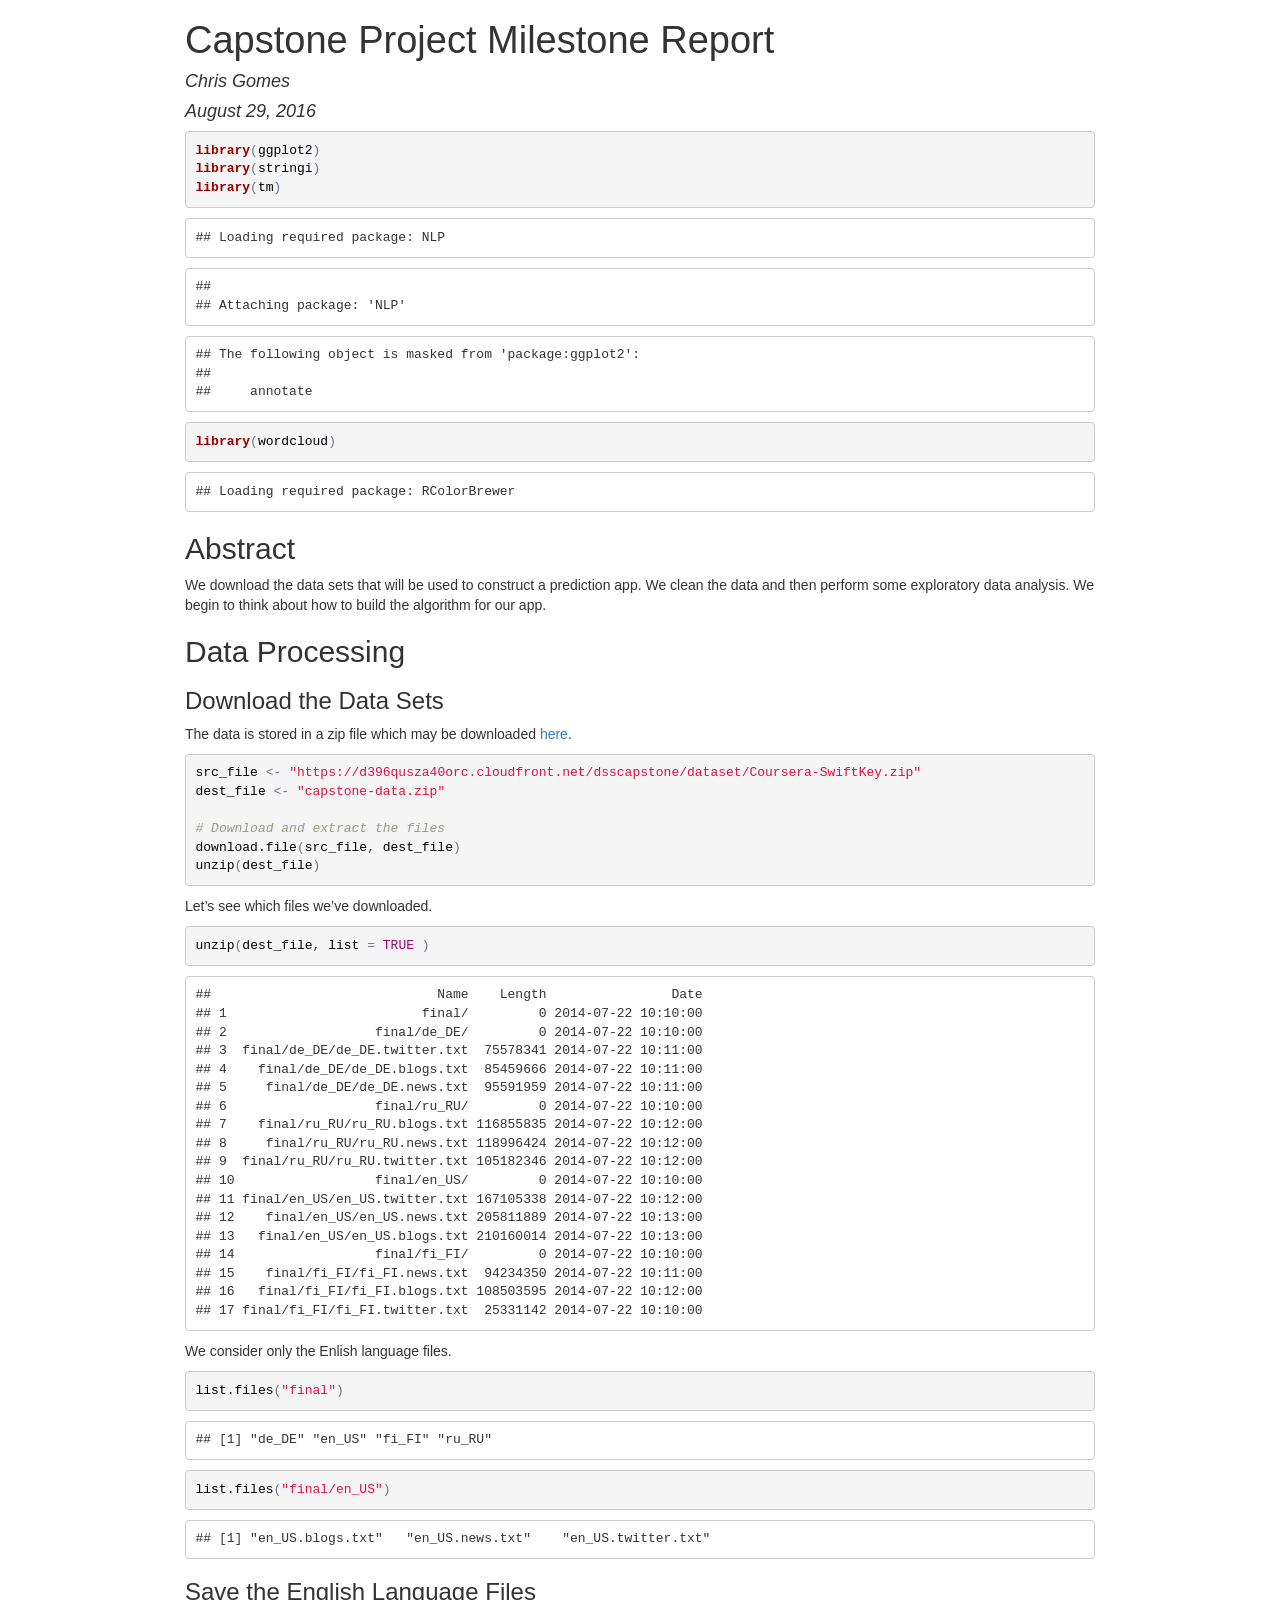
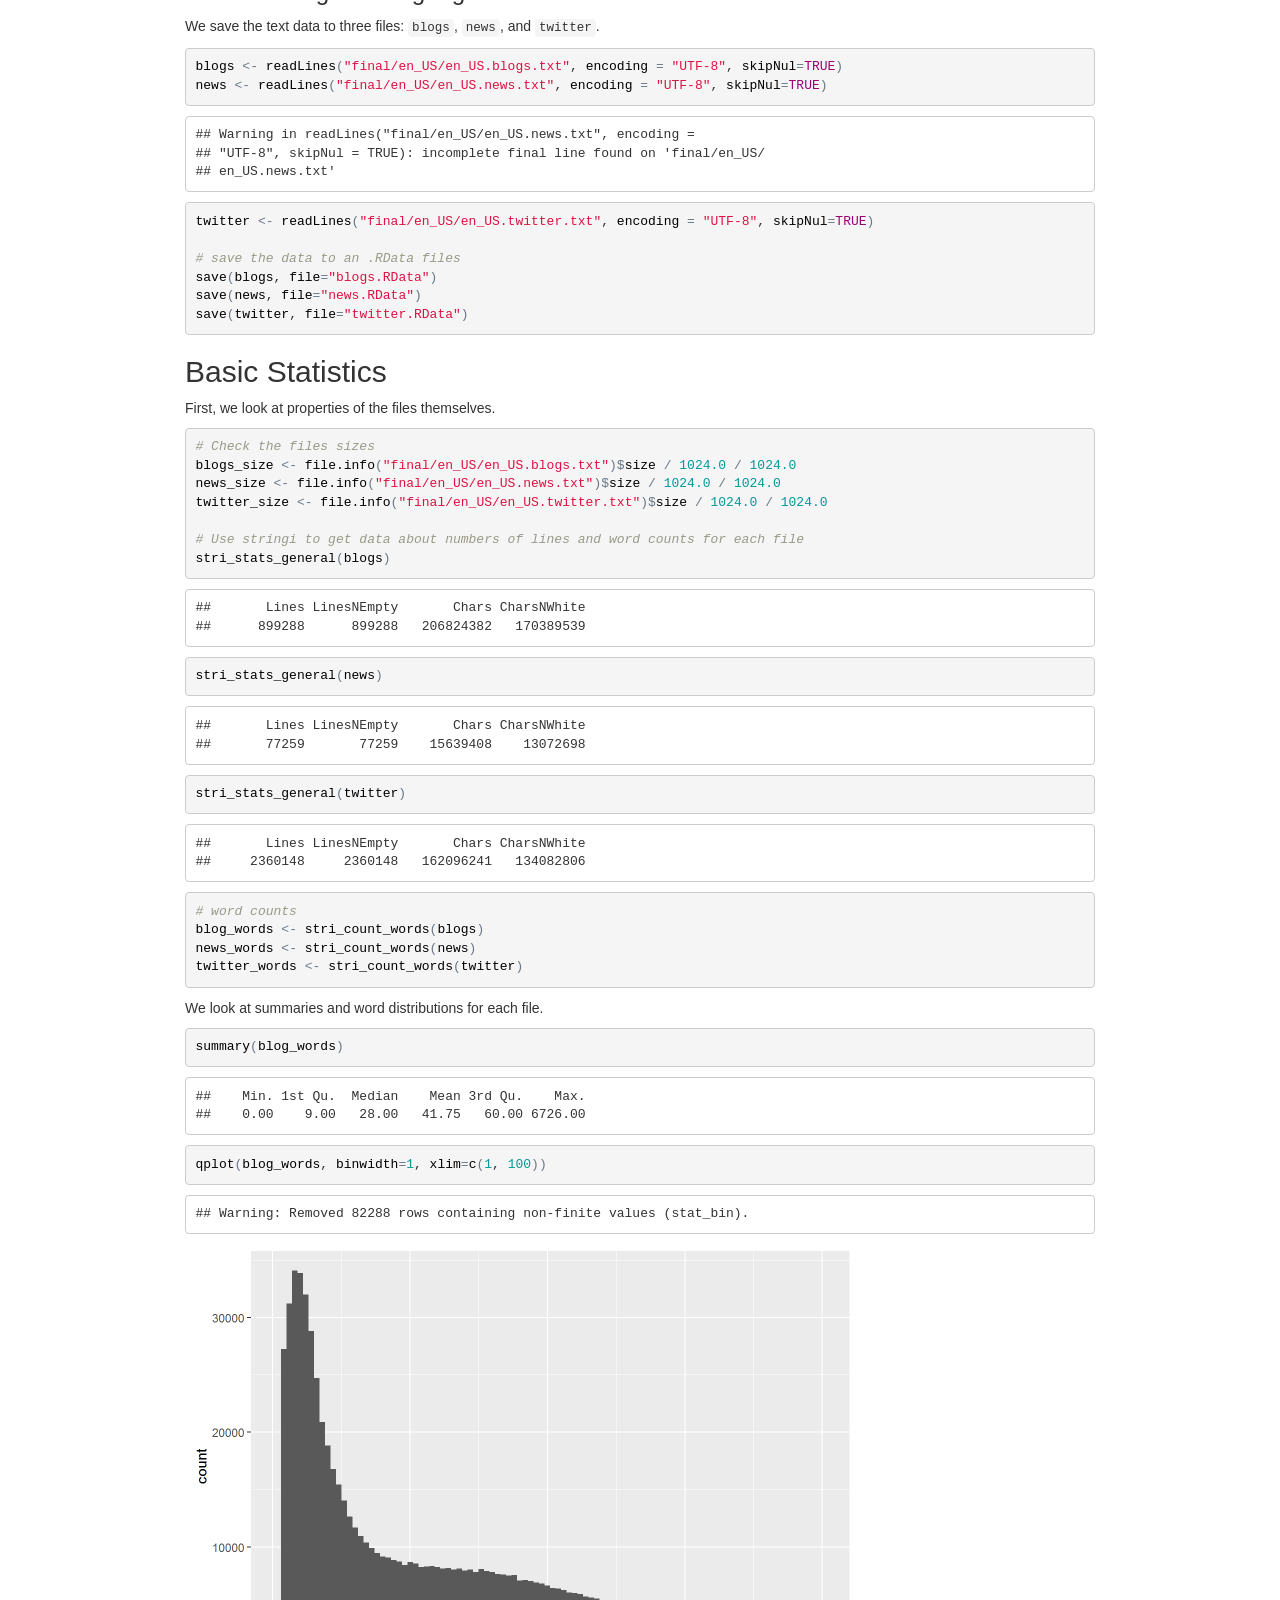
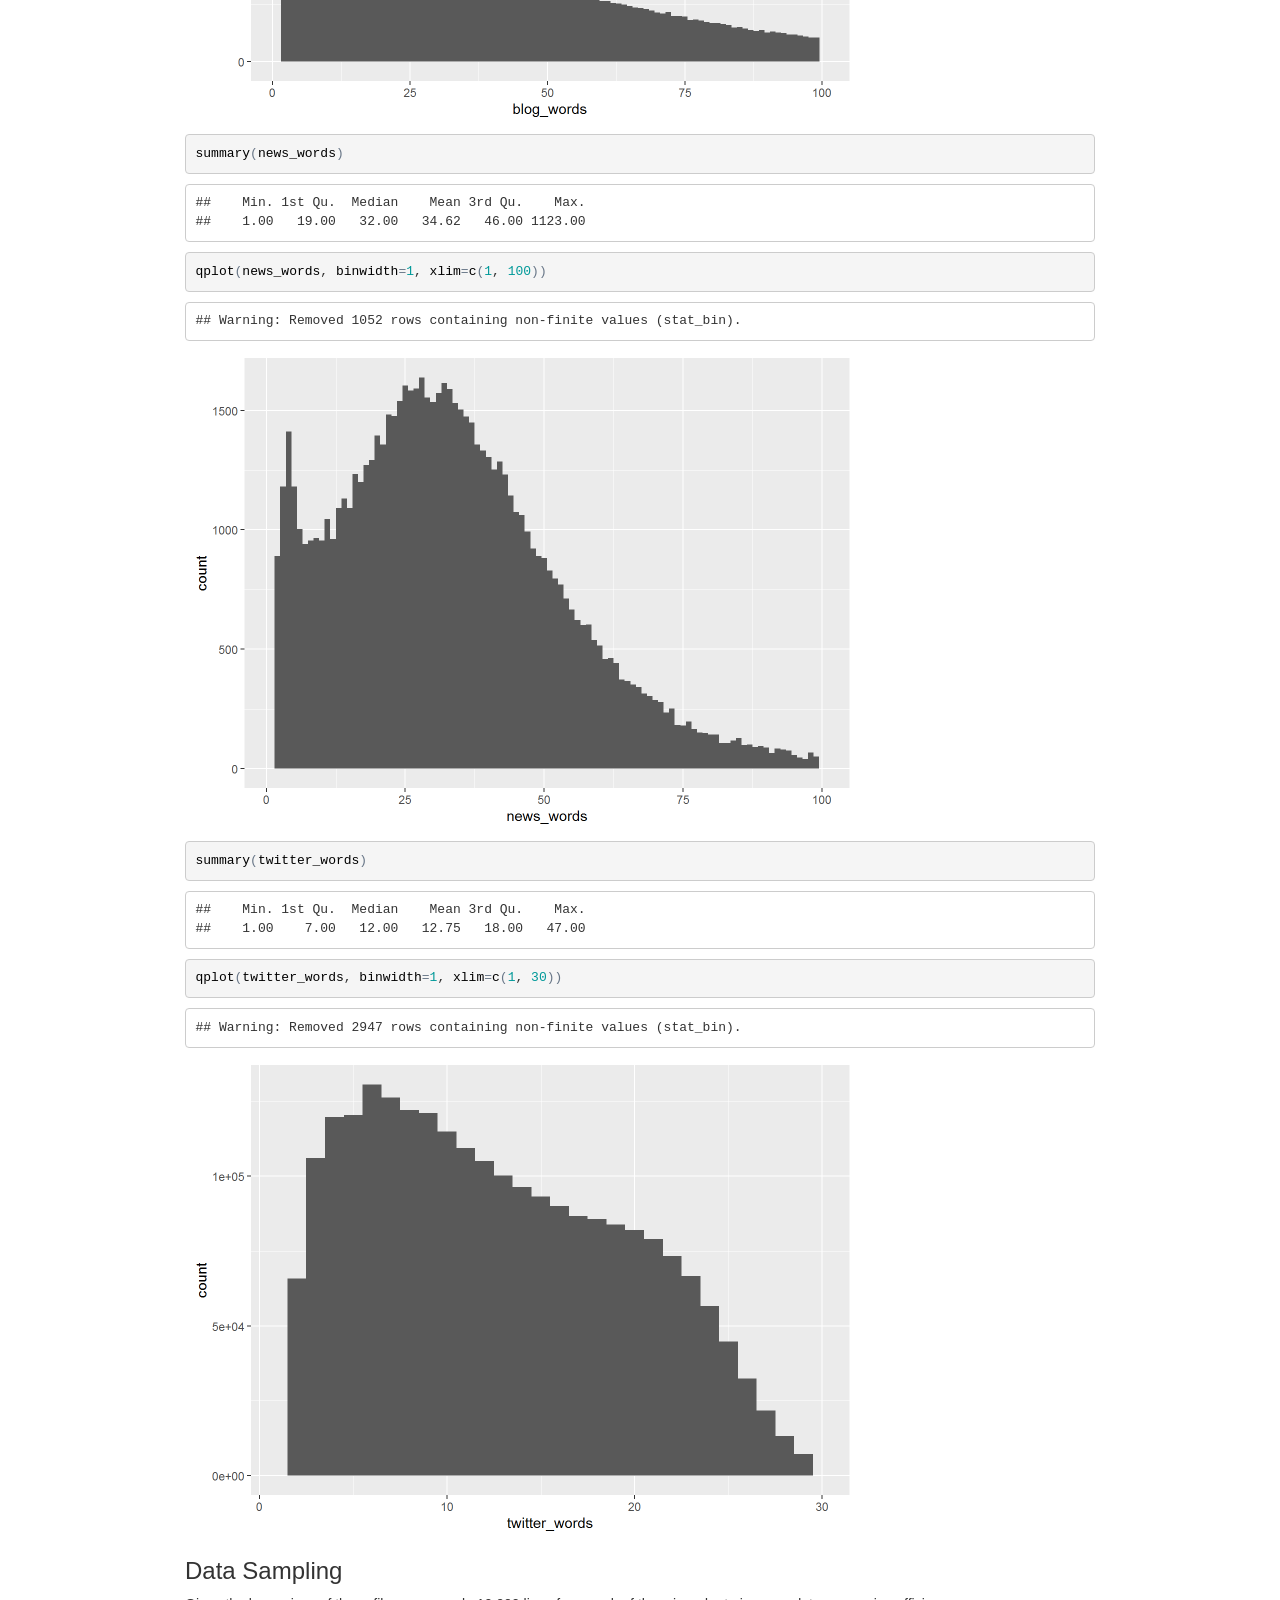
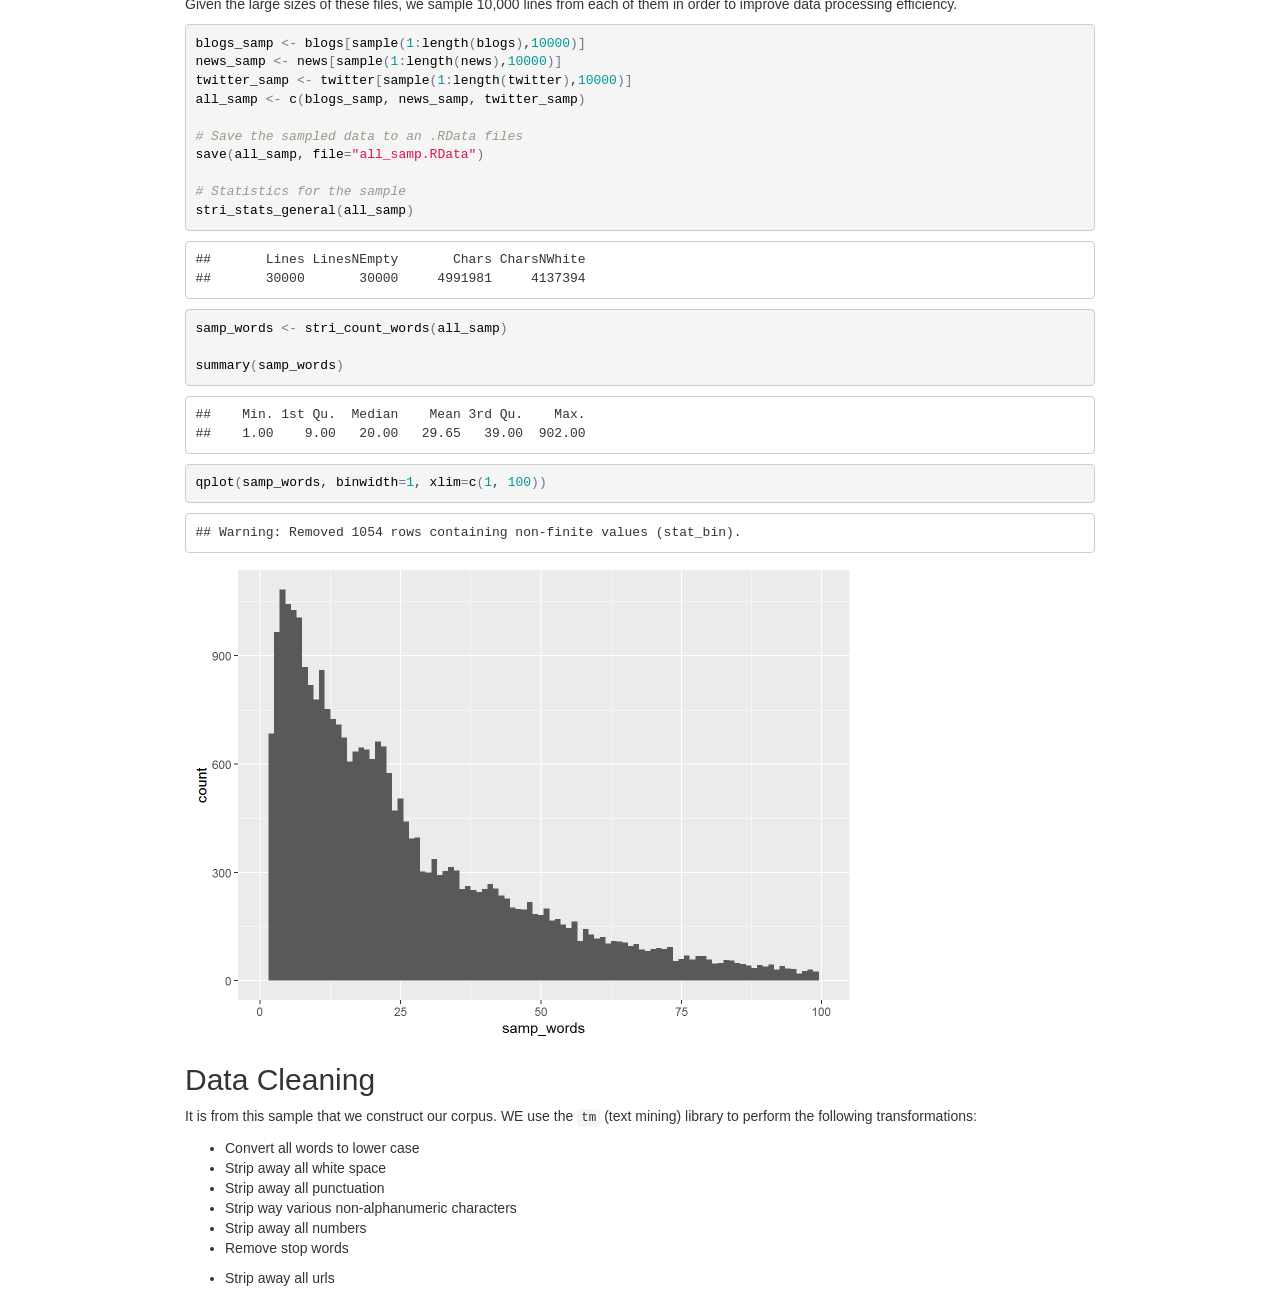
==== Capstone-Project/milestone-report/milestone-report.html @ 11ef407e "Create a sample corpus" ====
<!DOCTYPE html>

<html xmlns="http://www.w3.org/1999/xhtml">

<head>

<meta charset="utf-8">
<meta http-equiv="Content-Type" content="text/html; charset=utf-8" />
<meta name="generator" content="pandoc" />


<meta name="author" content="Chris Gomes" />

<meta name="date" content="2016-08-29" />

<title>Capstone Project Milestone Report</title>

<script src="[data-uri]"></script>
<meta name="viewport" content="width=device-width, initial-scale=1" />
<link href="data:text/css;charset=utf-8,html%7Bfont%2Dfamily%3Asans%2Dserif%3B%2Dwebkit%2Dtext%2Dsize%2Dadjust%3A100%25%3B%2Dms%2Dtext%2Dsize%2Dadjust%3A100%25%7Dbody%7Bmargin%3A0%7Darticle%2Caside%2Cdetails%2Cfigcaption%2Cfigure%2Cfooter%2Cheader%2Chgroup%2Cmain%2Cmenu%2Cnav%2Csection%2Csummary%7Bdisplay%3Ablock%7Daudio%2Ccanvas%2Cprogress%2Cvideo%7Bdisplay%3Ainline%2Dblock%3Bvertical%2Dalign%3Abaseline%7Daudio%3Anot%28%5Bcontrols%5D%29%7Bdisplay%3Anone%3Bheight%3A0%7D%5Bhidden%5D%2Ctemplate%7Bdisplay%3Anone%7Da%7Bbackground%2Dcolor%3Atransparent%7Da%3Aactive%2Ca%3Ahover%7Boutline%3A0%7Dabbr%5Btitle%5D%7Bborder%2Dbottom%3A1px%20dotted%7Db%2Cstrong%7Bfont%2Dweight%3A700%7Ddfn%7Bfont%2Dstyle%3Aitalic%7Dh1%7Bmargin%3A%2E67em%200%3Bfont%2Dsize%3A2em%7Dmark%7Bcolor%3A%23000%3Bbackground%3A%23ff0%7Dsmall%7Bfont%2Dsize%3A80%25%7Dsub%2Csup%7Bposition%3Arelative%3Bfont%2Dsize%3A75%25%3Bline%2Dheight%3A0%3Bvertical%2Dalign%3Abaseline%7Dsup%7Btop%3A%2D%2E5em%7Dsub%7Bbottom%3A%2D%2E25em%7Dimg%7Bborder%3A0%7Dsvg%3Anot%28%3Aroot%29%7Boverflow%3Ahidden%7Dfigure%7Bmargin%3A1em%2040px%7Dhr%7Bheight%3A0%3B%2Dwebkit%2Dbox%2Dsizing%3Acontent%2Dbox%3B%2Dmoz%2Dbox%2Dsizing%3Acontent%2Dbox%3Bbox%2Dsizing%3Acontent%2Dbox%7Dpre%7Boverflow%3Aauto%7Dcode%2Ckbd%2Cpre%2Csamp%7Bfont%2Dfamily%3Amonospace%2Cmonospace%3Bfont%2Dsize%3A1em%7Dbutton%2Cinput%2Coptgroup%2Cselect%2Ctextarea%7Bmargin%3A0%3Bfont%3Ainherit%3Bcolor%3Ainherit%7Dbutton%7Boverflow%3Avisible%7Dbutton%2Cselect%7Btext%2Dtransform%3Anone%7Dbutton%2Chtml%20input%5Btype%3Dbutton%5D%2Cinput%5Btype%3Dreset%5D%2Cinput%5Btype%3Dsubmit%5D%7B%2Dwebkit%2Dappearance%3Abutton%3Bcursor%3Apointer%7Dbutton%5Bdisabled%5D%2Chtml%20input%5Bdisabled%5D%7Bcursor%3Adefault%7Dbutton%3A%3A%2Dmoz%2Dfocus%2Dinner%2Cinput%3A%3A%2Dmoz%2Dfocus%2Dinner%7Bpadding%3A0%3Bborder%3A0%7Dinput%7Bline%2Dheight%3Anormal%7Dinput%5Btype%3Dcheckbox%5D%2Cinput%5Btype%3Dradio%5D%7B%2Dwebkit%2Dbox%2Dsizing%3Aborder%2Dbox%3B%2Dmoz%2Dbox%2Dsizing%3Aborder%2Dbox%3Bbox%2Dsizing%3Aborder%2Dbox%3Bpadding%3A0%7Dinput%5Btype%3Dnumber%5D%3A%3A%2Dwebkit%2Dinner%2Dspin%2Dbutton%2Cinput%5Btype%3Dnumber%5D%3A%3A%2Dwebkit%2Douter%2Dspin%2Dbutton%7Bheight%3Aauto%7Dinput%5Btype%3Dsearch%5D%7B%2Dwebkit%2Dbox%2Dsizing%3Acontent%2Dbox%3B%2Dmoz%2Dbox%2Dsizing%3Acontent%2Dbox%3Bbox%2Dsizing%3Acontent%2Dbox%3B%2Dwebkit%2Dappearance%3Atextfield%7Dinput%5Btype%3Dsearch%5D%3A%3A%2Dwebkit%2Dsearch%2Dcancel%2Dbutton%2Cinput%5Btype%3Dsearch%5D%3A%3A%2Dwebkit%2Dsearch%2Ddecoration%7B%2Dwebkit%2Dappearance%3Anone%7Dfieldset%7Bpadding%3A%2E35em%20%2E625em%20%2E75em%3Bmargin%3A0%202px%3Bborder%3A1px%20solid%20silver%7Dlegend%7Bpadding%3A0%3Bborder%3A0%7Dtextarea%7Boverflow%3Aauto%7Doptgroup%7Bfont%2Dweight%3A700%7Dtable%7Bborder%2Dspacing%3A0%3Bborder%2Dcollapse%3Acollapse%7Dtd%2Cth%7Bpadding%3A0%7D%40media%20print%7B%2A%2C%3Aafter%2C%3Abefore%7Bcolor%3A%23000%21important%3Btext%2Dshadow%3Anone%21important%3Bbackground%3A0%200%21important%3B%2Dwebkit%2Dbox%2Dshadow%3Anone%21important%3Bbox%2Dshadow%3Anone%21important%7Da%2Ca%3Avisited%7Btext%2Ddecoration%3Aunderline%7Da%5Bhref%5D%3Aafter%7Bcontent%3A%22%20%28%22%20attr%28href%29%20%22%29%22%7Dabbr%5Btitle%5D%3Aafter%7Bcontent%3A%22%20%28%22%20attr%28title%29%20%22%29%22%7Da%5Bhref%5E%3D%22javascript%3A%22%5D%3Aafter%2Ca%5Bhref%5E%3D%22%23%22%5D%3Aafter%7Bcontent%3A%22%22%7Dblockquote%2Cpre%7Bborder%3A1px%20solid%20%23999%3Bpage%2Dbreak%2Dinside%3Aavoid%7Dthead%7Bdisplay%3Atable%2Dheader%2Dgroup%7Dimg%2Ctr%7Bpage%2Dbreak%2Dinside%3Aavoid%7Dimg%7Bmax%2Dwidth%3A100%25%21important%7Dh2%2Ch3%2Cp%7Borphans%3A3%3Bwidows%3A3%7Dh2%2Ch3%7Bpage%2Dbreak%2Dafter%3Aavoid%7D%2Enavbar%7Bdisplay%3Anone%7D%2Ebtn%3E%2Ecaret%2C%2Edropup%3E%2Ebtn%3E%2Ecaret%7Bborder%2Dtop%2Dcolor%3A%23000%21important%7D%2Elabel%7Bborder%3A1px%20solid%20%23000%7D%2Etable%7Bborder%2Dcollapse%3Acollapse%21important%7D%2Etable%20td%2C%2Etable%20th%7Bbackground%2Dcolor%3A%23fff%21important%7D%2Etable%2Dbordered%20td%2C%2Etable%2Dbordered%20th%7Bborder%3A1px%20solid%20%23ddd%21important%7D%7D%40font%2Dface%7Bfont%2Dfamily%3A%27Glyphicons%20Halflings%27%3Bsrc%3Aurl%28data%3Aapplication%2Fvnd%2Ems%2Dfontobject%3Bbase64%2Cn04AAEFNAAACAAIABAAAAAAABQAAAAAAAAABAJABAAAEAExQAAAAAAAAAAIAAAAAAAAAAAEAAAAAAAAAJxJ%[base64]%2FSEdmjKHUbyow8ATBE40IvWA3vTu8LiABDQ%2BpexwUMcm1SMnNryctQSiI1K5ZnbOlXKmnVV5YvRe6RnNMFNCOs1KNVpn6yZhCJkRtVRNzEufeIq7HgSrcx4S8h%2Fv4vnrrKc6oCNxmSk2uKlZQHBii6iKFoH0746ThvkO1kJHlxjrkxs%2BLWORaDQBEtiYJIR5IB9Bi1UyL4Rmr0BNigNkMzlKQmnofBHviqVzUxwdMb3NdCn69hy%2BpRYVKGVS%2F1tnsqv4LL7wCCPZZAZPT4aCShHjHJVNuXbmMrY5LeQaGnvAkXlVrJgKRAUdFjrWEah9XebPeQMj7KS7DIBAFt8ycgC5PLGUOHSE3ErGZCiViNLL5ZARfywnCoZaKQCu6NuFX42AEeKtKUGnr%2FCm2Cy8tpFhBPMW5Fxi4Qm4TkDWh4IWFDClhU2hRWosUWqcKLlgyXB%2BlSHaWaHiWlBAR8SeSgSPCQxdVQgzUixWKSTrIQEbU94viDctkvX%2BVSjJuUmV8L4CXShI11esnp0pjWNZIyxKHS4wVQ2ime1P4RnhvGw0aDN1OLAXGERsB7buFpFGGBAre4QEQR0HOIO5oYH305G%2BKspT%2FFupEGGafCCwxSe6ZUa%2B073rXHnNdVXE6eWvibUS27XtRzkH838mYLMBmYysZTM0EM3A1fbpCBYFccN1B%2FEnCYu%2FTgCGmr7bMh8GfYL%2BBfcLvB0gRagC09w9elfldaIy%2FhNCBLRgBgtCC7jAF63wLSMAfbfAlEggYU0bUA7ACCJmTDpEmJtI78w4%2FBO7dN7JR7J7ZvbYaUbaILSQsRBiF3HGk5fEg6p9unwLvn98r%2BvnsV%2B372uf1xBLq4qU%2F45fTuqaAP%2BpssmCCCTF0mhEow8ZXZOS8D7Q85JsxZ%2BAzok7B7O%2Ff6J8AzYBySZQB%2FQHYUSA%2BEeQhEWiS6AIQzgcsDiER4MjgMBAWDV4AgQ3g1eBgIdweCQmCjJEMkJ%2BPKRWyFHHmg1Wi%2F6xzUgA0LREoKJChwnQa9B%2B5RQZRB3IlBlkAnxyQNaANwHMowzlYSMCBgnbpzvqpl0iTJNCQidDI9ZrSYNIRBhHtUa5YHMHxyGEik9hDE0AKj72AbTCaxtHPUaKZdAZSnQTyjGqGLsmBStCejApUhg4uBMU6mATujEl%2BKdDPbI6Ag4vLr%2BhjY6lbjBeoLKnZl0UZgRX8gTySOeynZVz1wOq7e1hFGYIq%2BMhrGxDLak0PrwYzSXtcuyhXEhwOYofiW%2BEcI%2Fjw8P6IY6ed%2BetAbuqKp5QIapT77LnAe505lMuqL79a0ut4rWexzFttsOsLDy7zvtQzcq3U1qabe7tB0wHWVXji%2BzDbo8x8HyIRUbXnwUcklFv51fvTymiV%2BMXLSmGH9d9%2BaXpD5X6lao41anWGig7IwIdnoBY2ht%2FpO9mClLo4NdXHAsefqWUKlXJkbqPOFhMoR4aiA1BXqhRNbB2Xwi%2B7u%2FjpAoOpKJ0UX24EsrzMfHXViakCNcKjBxuQX8BO0ZqjJ3xXzf%2B61t2VXOSgJ8xu65QKgtN6FibPmPYsXbJRHHqbgATcSZxBqGiDiU4NNNsYBsKD0MIP%2FOfKnlk%2FLkaid%[base64]%2FgFtuW0wR4cgd%2BZKesSV7QkNE2kw6AV4hoIuC02LGmTomyf8PiO6CZzOTLTPQ%2BHW06H%2Btx%2BbQ8LmDYg1pTFrp2oJXgkZTyeRJZM0C8aE2LpFrNVDuhARsN543%2FFV6klQ6Tv1OoZGXLv0igKrl%2FCmJxRmX7JJbJ998VSIPQRyDBICzl4JJlYHbdql30NvYcOuZ7a10uWRrgoieOdgIm4rlq6vNOQBuqESLbXG5lzdJGHw2m0sDYmODXbYGTfSTGRKpssTO95fothJCjUGQgEL4yKoGAF%2F0SrpUDNn8CBgBcSDQByAeNkCXp4S4Ro2Xh4OeaGRgR66PVOsU8bc6TR5%[base64]%2F1SgRCJ1dk4UdBT7OoyuNgLs0oCd8RnrEIb6QdMxT2QjD4zMrJkfgx5aDMcA4orsTtKCqWb%2FVeyceqa5OGSmB28YwH4rFbkQaLoUN8OQQYnD3w2eXpI4ScQfbCUZiJ4yMOIKLyyTc7BQ4uXUw6Ee6%2FxM%2B4Y67ngNBknxIPwuppgIhFcwJyr6EIj%2BLzNj%2FmfR2vhhRlx0BILZoAYruF0caWQ7YxO66UmeguDREAFHYuC7HJviRgVO6ruJH59h%2FC%2FPkgSle8xNzZJULLWq9JMDTE2fjGE146a1Us6PZDGYle6ldWRqn%2FpdpgHKNGrGIdkRK%2BKPETT9nKT6kLyDI8xd9A1FgWmXWRAIHwZ37WyZHOVyCadJEmMVz0MadMjDrPho%2BEIochkVC2xgGiwwsQ6DMv2P7UXqT4x7CdcYGId2BJQQa85EQKmCmwcRejQ9Bm4oATENFPkxPXILHpMPUyWTI5rjNOsIlmEeMbcOCEqInpXACYQ9DDxmFo9vcmsDblcMtg4tqBerNngkIKaFJmrQAPnq1dEzsMXcwjcHdfdCibcAxxA%2Bq%2Fj9m3LM%2FO7WJka4tSidVCjsvo2lQ%2F2ewyoYyXwAYyr2PlRoR5MpgVmSUIrM3PQxXPbgjBOaDQFIyFMJvx3Pc5RSYj12ySVF9fwFPQu2e2KWVoL9q3Ayv3IzpGHUdvdPdrNUdicjsTQ2ISy7QU3DrEytIjvbzJnAkmANXjAFERA0MUoPF3%2F5KFmW14bBNOhwircYgMqoDpUMcDtCmBE82QM2YtdjVLB4kBuKho%2FbcwQdeboqfQartuU3CsCf%2BcXkgYAqp%2F0Ee3RorAZt0AvvOCSI4JICIlGlsV0bsSid%2FNIEALAAzb6HAgyWHBps6xAOwkJIGcB82CxRQq4sJf3FzA70A%2BTRqcqjEMETCoez3mkPcpnoALs0ugJY8kQwrC%[base64]%2FWDHA60cYFaI%2FPjpzquUqdaYGcIq%2BmLez3WLFFCtNBN2QJcrlcoELgiPku5R5dSlJFaCEqEZle1AQzAKC%2B1SotMcBNyQUFuRHRF6OlimSBgjZeTBCwLyc6A%2BP%2FoFRchXTz5ADknYJHxzrJ5pGuIKRQISU6WyKTBBjD8WozmVYWIsto1AS5rxzKlvJu4E%2FvwOiKxRtCWsDM%2BeTHUrmwrCK5BIfMzGkD%2B0Fk5LzBs0jMYXktNDblB06LMNJ09U8pzSLmo14MS0OMjcdrZ31pyQqxJJpRImlSvfYAK8inkYU52QY2FPEVsjoWewpwhRp5yAuNpkqhdb7ku9Seefl2D0B8SMTFD90xi4CSOwwZy9IKkpMtI3FmFUg3%2FkFutpQGNc3pCR7gvC4sgwbupDu3DyEN%2BW6YGLNM21jpB49irxy9BSlHrVDlnihGKHwPrbVFtc%2Bh1rVQKZduxIyojccZIIcOCmhEnC7UkY68WXKQgLi2JCDQkQWJRQuk60hZp0D3rtCTINSeY9Ej2kIKYfGxwOs4j9qMM7fYZiipzgcf7TamnehqdhsiMiCawXnz4xAbyCkLAx5EGbo3Ax1u3dUIKnTxIaxwQTHehPl3V491H0%2BbC5zgpGz7Io%2BmjdhKlPJ01EeMpM7UsRJMi1nGjmJg35i6bQBAAxjO%2FENJubU2mg3ONySEoWklCwdABETcs7ck3jgiuU9pcKKpbgn%2B3YlzV1FzIkB6pmEDOSSyDfPPlQskznctFji0kpgZjW5RZe6x9kYT4KJcXg0bNiCyif%2BpZACCyRMmYsfiKmN9tSO65F0R2OO6ytlEhY5Sj6uRKfFxw0ijJaAx%2Fk3QgnAFSq27%2F2i4GEBA%2BUvTJKK%2F9eISNvG46Em5RZfjTYLdeD8kdXHyrwId%2FDQZUaMCY4gGbke2C8vfjgV%2FY9kkRQOJIn%2FxM9INZSpiBnqX0Q9GlQPpPKAyO5y%2BW5NMPSRdBCUlmuxl40ZfMCnf2Cp044uI9WLFtCi4YVxKjuRCOBWIb4XbIsGdbo4qtMQnNOQz4XDSui7W%2FN6l54qOynCqD3DpWQ%2BmpD7C40D8BZEWGJX3tlAaZBMj1yjvDYKwCJBa201u6nBKE5UE%2B7QSEhCwrXfbRZylAaAkplhBWX50dumrElePyNMRYUrC99UmcSSNgImhFhDI4BXjMtiqkgizUGCrZ8iwFxU6fQ8GEHCFdLewwxYWxgScAYMdMLmcZR6b7rZl95eQVDGVoUKcRMM1ixXQtXNkBETZkVVPg8LoSrdetHzkuM7DjZRHP02tCxA1fmkXKF3VzfN1pc1cv%2F8lbTIkkYpqKM9VOhp65ktYk%2BQ46myFWBapDfyWUCnsnI00QTBQmuFjMZTcd0V2NQ768Fhpby04k2IzNR1wKabuGJqYWwSly6ocMFGTeeI%2BejsWDYgEvr66QgqdcIbFYDNgsm0x9UHY6SCd5%2B7tpsLpKdvhahIDyYmEJQCqMqtCF6UlrE5GXRmbu%[base64]%2FiOmsLtHSWNUWEGk9hScMPShasUA1AcHOtRZlqMeQ0OzYS9vQvYUjOLrzP07BUAFikcJNMi7gIxEw4pL1G54TcmmmoAQ5s7TGWErJZ2Io4yQ0ljRYhL8H5e62oDtLF8aDpnIvZ5R3GWJyAugdiiJW9hQAVTsnCBHhwu7rkBlBX6r3b7ejEY0k5GGeyKv66v%2B6dg7mcJTrWHbtMywbedYqCQ0FPwoytmSWsL8WTtChZCKKzEF7vP6De4x2BJkkniMgSdWhbeBSLtJZR9CTHetK1xb34AYIJ37OegYIoPVbXgJ%2FqDQK%2BbfCtxQRVKQu77WzOoM6SGL7MaZwCGJVk46aImai9fmam%2BWpHG%2B0BtQPWUgZ7RIAlPq6lkECUhZQ2gqWkMYKcYMYaIc4gYCDFHYa2d1nzp3%2BJ1eCBay8IYZ0wQRKGAqvCuZ%2FUgbQPyllosq%2BXtfKIZOzmeJqRazpmmoP%2F76YfkjzV2NlXTDSBYB04SVlNQsFTbGPk1t%2FI4Jktu0XSgifO2ozFOiwd%2F0SssJDn0dn4xqk4GDTTKX73%2FwQyBLdqgJ%2BWx6AQaba3BA9CKEzjtQYIfAsiYamapq80LAamYjinlKXUkxdpIDk0puXUEYzSalfRibAeDAKpNiqQ0FTwoxuGYzRnisyTotdVTclis1LHRQCy%2FqqL8oUaQzWRxilq5Mi0IJGtMY02cGLD69vGjkj3p6pGePKI8bkBv5evq8SjjyU04vJR2cQXQwSJyoinDsUJHCQ50jrFTT7yRdbdYQMB3MYCb6uBzJ9ewhXYPAIZSXfeEQBZZ3GPN3Nbhh%2FwkvAJLXnQMdi5NYYZ5GHE400GS5rXkOZSQsdZgIbzRnF9ueLnsfQ47wHAsirITnTlkCcuWWIUhJSbpM3wWhXNHvt2xUsKKMpdBSbJnBMcihkoDqAd1Zml%2FR4yrzow1Q2A5G%2Bkzo%2FRhRxQS2lCSDRV8LlYLBOOoo1bF4jwJAwKMK1tWLHlu9i0j4Ig8qVm6wE1DxXwAwQwsaBWUg2pOOol2dHxyt6npwJEdLDDVYyRc2D0HbcbLUJQj8gPevQBUBOUHXPrsAPBERICpnYESeu2OHotpXQxRGlCCtLdIsu23MhZVEoJg8Qumj%2FUMMc34IBqTKLDTp76WzL%2FdMjCxK7MjhiGjeYAC%2Fkj%2FjY%2FRde7hpSM1xChrog6yZ7OWTuD56xBJnGFE%2BpT2ElSyCnJcwVzCjkqeNLfMEJqKW0G7OFIp0G%2B9mh50I9o8k1tpCY0xYqFNIALgIfc2me4n1bmJnRZ89oepgLPT0NTMLNZsvSCZAc3TXaNB07vail36%2FdBySis4m9%2FDR8izaLJW6bWCkVgm5T%2Bius3ZXq4xI%2BGnbveLbdRwF2mNtsrE0JjYc1AXknCOrLSu7Te%2Fr4dPYMCl5qtiHNTn%2BTPbh1jCBHH%2BdMJNhwNgs3nT%2BOhQoQ0vYif56BMG6WowAcHR3DjQolxLzyVekHj00PBAaW7IIAF1EF%2BuRIWyXjQMAs2chdpaKPNaB%2BkSezYt0%2BCA04sOg5vx8Fr7Ofa9sUv87h7SLAUFSzbetCCZ9pmyLt6l6%2FTzoA1%2FZBG9bIUVHLAbi%2FkdBFgYGyGwRQGBpkqCEg2ah9UD6EedEcEL3j4y0BQQCiExEnocA3SZboh%2Bepgd3YsOkHskZwPuQ5OoyA0fTA5AXrHcUOQF%2BzkJHIA7PwCDk1gGVmGUZSSoPhNf%2BTklauz98QofOlCIQ%2FtCD4dosHYPqtPCXB3agggQQIqQJsSkB%2Bqn0rkQ1toJjON%2FOtCIB9RYv3PqRA4C4U68ZMlZn6BdgEvi2ziU%2BTQ6NIw3ej%2BAtDwMGEZk7e2IjxUWKdAxyaw9OCwSmeADTPPleyk6UhGDNXQb%2B%2BW6Uk4q6F7%2Frg6WVTo82IoCxSIsFDrav4EPHphD3u4hR53WKVvYZUwNCCeM4PMBWzK%2BEfIthZOkuAwPo5C5jgoZgn6dUdvx5rIDmd58cXXdKNfw3l%2BwM2UjgrDJeQHhbD7HW2QDoZMCujgIUkk5Fg8VCsdyjOtnGRx8wgKRPZN5dR0zPUyfGZFVihbFRniXZFOZGKPnEQzU3AnD1KfR6weHW2XS6KbPJxUkOTZsAB9vTVp3Le1F8q5l%2BDMcLiIq78jxAImD2pGFw0VHfRatScGlK6SMu8leTmhUSMy8Uhdd6xBiH3Gdman4tjQGLboJfqz6fL2WKHTmrfsKZRYX6BTDjDldKMosaSTLdQS7oDisJNqAUhw1PfTlnacCO8vl8706Km1FROgLDmudzxg%2BEWTiArtHgLsRrAXYWdB0NmToNCJdKm0KWycZQqb%2BMw76Qy29iQ5up%2FX7oyw8QZ75kP5F6iJAJz6KCmqxz8fEa%2FxnsMYcIO%2FvEkGRuMckhr4rIeLrKaXnmIzlNLxbFspOphkcnJdnz%2FChp%2FVlpj2P7jJQmQRwGnltkTV5dbF9fE3%2FfxoSqTROgq9wFUlbuYzYcasE0ouzBo%2BdDCDzxKAfhbAZYxQiHrLzV2iVexnDX%2FQnT1fsT%2Fxuhu1ui5qIytgbGmRoQkeQooO8eJNNZsf0iALur8QxZFH0nCMnjerYQqG1pIfjyVZWxhVRznmmfLG00BcBWJE6hzQWRyFknuJnXuk8A5FRDCulwrWASSNoBtR%2BCtGdkPwYN2o7DOw%2FVGlCZPusRBFXODQdUM5zeHDIVuAJBLqbO%2Ff9Qua%2BpDqEPk230Sob9lEZ8BHiCorjVghuI0lI4JDgHGRDD%2FprQ84B1pVGkIpVUAHCG%2Biz3Bn3qm2AVrYcYWhock4jso5%2BJ7HfHVj4WMIQdGctq3psBCVVzupQOEioBGA2Bk%2BUILT7%2BVoX5mdxxA5fS42gISQVi%2FHTzrgMxu0fY6hE1ocUwwbsbWcezrY2n6S8%2F6cxXkOH4prpmPuFoikTzY7T85C4T2XYlbxLglSv2uLCgFv8Quk%2FwdesUdWPeHYIH0R729JIisN9Apdd4eB10aqwXrPt%2BSu9mA8k8n1sjMwnfsfF2j3jMUzXepSHmZ%2FBfqXvzgUNQQWOXO8YEuFBh4QTYCkOAPxywpYu1VxiDyJmKVcmJPGWk%2Fgc3Pov02StyYDahwmzw3E1gYC9wkupyWfDqDSUMpCTH5e5N8B%2F%2FlHiMuIkTNw4USHrJU67bjXGqNav6PBuQSoqTxc8avHoGmvqNtXzIaoyMIQIiiUHIM64cXieouplhNYln7qgc4wBVAYR104kO%2BCvKqsg4yIUlFNThVUAKZxZt1XA34h3TCUUiXVkZ0w8Hh2R0Z5L0b4LZvPd%2Fp1gi%2F07h8qfwHrByuSxglc9cI4QIg2oqvC%2Fqm0i7tjPLTgDhoWTAKDO2ONW5oe%2B%2FeKB9vZB8K6C25yCZ9RFVMnb6NRdRjyVK57CHHSkJBfnM2%2Fj4ODUwRkqrtBBCrDsDpt8jhZdXoy%2F1BCqw3sSGhgGGy0a5Jw6BP%2FTExoCmNFYjZl248A0osgPyGEmRA%2BfAsqPVaNAfytu0vuQJ7rk3J4kTDTR2AlCHJ5cls26opZM4w3jMULh2YXKpcqGBtuleAlOZnaZGbD6DHzMd6i2oFeJ8z9XYmalg1Szd%2FocZDc1C7Y6vcALJz2lYnTXiWEr2wawtoR4g3jvWUU2Ngjd1cewtFzEvM1NiHZPeLlIXFbBPawxNgMwwAlyNSuGF3zizVeOoC9bag1qRAQKQE%2FEZBWC2J8mnXAN2aTBboZ7HewnObE8CwROudZHmUM5oZ%2FUgd%2FJZQK8lvAm43uDRAbyW8gZ%2BZGq0EVerVGUKUSm%2FIdn8AQHdR4m7bue88WBwft9mSCeMOt1ncBwziOmJYI2ZR7ewNMPiCugmSsE4EyQ%2BQATJG6qORMGd4snEzc6B4shPIo4G1T7PgSm8PY5eUkPdF8JZ0VBtadbHXoJgnEhZQaODPj2gpODKJY5Yp4DOsLBFxWbvXN755KWylJm%2BoOd4zEL9Hpubuy2gyyfxh8oEfFutnYWdfB8PdESLWYvSqbElP9qo3u6KTmkhoacDauMNNjj0oy40DFV7Ql0aZj77xfGl7TJNHnIwgqOkenruYYNo6h724%2BzUQ7%2BvkCpZB%2BpGA562hYQiDxHVWOq0oDQl%2FQsoiY%2BcuI7iWq%2FZIBtHcXJ7kks%2Bh2fCNUPA82BzjnqktNts%2BRLdk1VSu%2BtqEn7QZCCsvEqk6FkfiOYkrsw092J8jsfIuEKypNjLxrKA9kiA19mxBD2suxQKCzwXGws7kEJvlhUiV9tArLIdZW0IORcxEzdzKmjtFhsjKy%2F44XYXdI5noQoRcvjZ1RMPACRqYg2V1%2BOwOepcOknRLLFdYgTkT5UApt%2FJhLM3jeFYprZV%2BZow2g8fP%2BU68hkKFWJj2yBbKqsrp25xkZX1DAjUw52IMYWaOhab8Kp05VrdNftqwRrymWF4OQSjbdfzmRZirK8FMJELEgER2PHjEAN9pGfLhCUiTJFbd5LBkOBMaxLr%2FA1SY9dXFz4RjzoU9ExfJCmx%2FI9FKEGT3n2cmzl2X42L3Jh%2BAbQq6sA%2BSs1kitoa4TAYgKHaoybHUDJ51oETdeI%2F9ThSmjWGkyLi5QAGWhL0BG1UsTyRGRJOldKBrYJeB8ljLJHfATWTEQBXBDnQexOHTB%2BUn44zExFE4vLytcu5NwpWrUxO%2F0ZICUGM7hGABXym0V6ZvDST0E370St9MIWQOTWngeoQHUTdCJUP04spMBMS8LSker9cReVQkULFDIZDFPrhTzBl6sed9wcZQTbL%2BBDqMyaN3RJPh%2Fanbx%2BIv%2BqgQdAa3M9Z5JmvYlh4qop%2BHo1F1W5gbOE9YKLgAnWytXElU4G8GtW47lhgFE6gaSs%2Bgs37sFvi0PPVvA5dnCBgILTwoKd%2F%2BDoL9F6inlM7H4rOTzD79KJgKlZO%2FZgt22UsKhrAaXU5ZcLrAglTVKJEmNJvORGN1vqrcfSMizfpsgbIe9zno%2BgBoKVXgIL%2FVI8dB1O5o%2FR3Suez%2FgD7M781ShjKpIIORM%2FnxG%2BjjhhgPwsn2IoXsPGPqYHXA63zJ07M2GPEykQwJBYLK808qYxuIew4frk52nhCsnCYmXiR6CuapvE1IwRB4%2FQftDbEn%2BAucIr1oxrLabRj9q4ae0%2BfXkHnteAJwXRbVkR0mctVSwEbqhJiMSZUp9DNbEDMmjX22m3ABpkrPQQTP3S1sib5pD2VRKRd%2BeNAjLYyT0hGrdjWJZy24OYXRoWQAIhGBZRxuBFMjjZQhpgrWo8SiFYbojcHO8V5DyscJpLTHyx9Fimassyo5U6WNtquUMYgccaHY5amgR3PQzq3ToNM5ABnoB9kuxsebqmYZm0R9qxJbFXCQ1UPyFIbxoUraTJFDpCk0Wk9GaYJKz%2F6oHwEP0Q14lMtlddQsOAU9zlYdMVHiT7RQP3XCmWYDcHCGbVRHGnHuwzScA0BaSBOGkz3lM8CArjrBsyEoV6Ys4qgDK3ykQQPZ3hCRGNXQTNNXbEb6tDiTDLKOyMzRhCFT%2BmAUmiYbV3YQVqFVp9dorv%2BTsLeCykS2b5yyu8AV7IS9cxcL8z4Kfwp%2BxJyYLv1OsxQCZwTB4a8BZ%2F5EdxTBJthApqyfd9u3ifr%2FWILTqq5VqgwMT9SOxbSGWLQJUUWCVi4k9tho9nEsbUh7U6NUsLmkYFXOhZ0kmamaJLRNJzSj%2Fqn4Mso6zb6iLLBXoaZ6AqeWCjHQm2lztnejYYM2eubnpBdKVLORZhudH3JF1waBJKA9%2BW8EhMj3Kzf0L4vi4k6RoHh3Z5YgmSZmk6ns4fjScjAoL8GoOECgqgYEBYUGFVO4FUv4%2FYtowhEmTs0vrvlD%2FCrisnoBNDAcUi%2FteY7OctFlmARQzjOItrrlKuPO6E2Ox93L4O%2F4DcgV%2FdZ7qR3VBwVQxP1GCieA4RIpweYJ5FoYrHxqRBdJjnqbsikA2Ictbb8vE1GYIo9dacK0REgDX4smy6GAkxlH1yCGGsk%2BtgiDhNKuKu3yNrMdxafmKTF632F8Vx4BNK57GvlFisrkjN9WDAtjsWA0ENT2e2nETUb%2Fn7qwhvGnrHuf5bX6Vh%2Fn3xffU3PeHdR%2BFA92i6ufT3AlyAREoNDh6chiMWTvjKjHDeRhOa9YkOQRq1vQXEMppAQVwHCuIcV2g5rBn6GmZZpTR7vnSD6ZmhdSl176gqKTXu5E%2BYbfL0adwNtHP7dT7t7b46DVZIkzaRJOM%2BS6KcrzYVg%2BT3wSRFRQashjfU18NutrKa%2F7PXbtuJvpIjbgPeqd%2BpjmRw6YKpnANFSQcpzTZgpSNJ6J7uiagAbir%2F8tNXJ%2FOsOnRh6iuIexxrmkIneAgz8QoLmiaJ8sLQrELVK2yn3wOHp57BAZJhDZjTBzyoRAuuZ4eoxHruY1pSb7qq79cIeAdOwin4GdgMeIMHeG%2BFZWYaiUQQyC5b50zKjYw97dFjAeY2I4Bnl105Iku1y0lMA1ZHolLx19uZnRdILcXKlZGQx%2FGdEqSsMRU1BIrFqRcV1qQOOHyxOLXEGcbRtAEsuAC2V4K3p5mFJ22IDWaEkk9ttf5Izb2LkD1MnrSwztXmmD%2FQi%2FEmVEFBfiKGmftsPwVaIoZanlKndMZsIBOskFYpDOq3QUs9aSbAAtL5Dbokus2G4%2FasthNMK5UQKCOhU97oaOYNGsTah%2BjfCKsZnTRn5TbhFX8ghg8CBYt%2FBjeYYYUrtUZ5jVij%2Fop7V5SsbA4mYTOwZ46hqdpbB6Qvq3AS2HHNkC15pTDIcDNGsMPXaBidXYPHc6PJAkRh29Vx8KcgX46LoUQBhRM%2B3SW6Opll%2FwgxxsPgKJKzr5QCmwkUxNbeg6Wj34SUnEzOemSuvS2OetRCO8Tyy%2BQbSKVJcqkia%2BGvDefFwMOmgnD7h81TUtMn%2BmRpyJJ349HhAnoWFTejhpYTL9G8N2nVg1qkXBeoS9Nw2fB27t7trm7d%2FQK7Cr4uoCeOQ7%2F8JfKT77KiDzLImESHw%2F0wf73QeHu74hxv7uihi4fTX%2BXEwAyQG3264dwv17aJ5N335Vt9sdrAXhPOAv8JFvzqyYXwfx8WYJaef1gMl98JRFyl5Mv5Uo%2FoVH5ww5OzLFsiTPDns7fS6EURSSWd%2F92BxMYQ8sBaH%2Bj%2BwthQPdVgDGpTfi%2BJQIWMD8xKqULliRH01rTeyF8x8q%2FGBEEEBrAJMPf25UQwi0b8tmqRXY7kIvNkzrkvRWLnxoGYEJsz8u4oOyMp8cHyaybb1HdMCaLApUE%2B%2F7xLIZGP6H9xuSEXp1zLIdjk5nBaMuV%2FyTDRRP8Y2ww5RO6d2D94o%2B6ucWIqUAvgHIHXhZsmDhjVLczmZ3ca0Cb3PpKwt2UtHVQ0BgFJsqqTsnzZPlKahRUkEu4qmkJt%2Bkqdae76ViWe3STan69yaF9%2BfESD2lcQshLHWVu4ovItXxO69bqC5p1nZLvI8NdQB9s9UNaJGlQ5mG947ipdDA0eTIw%2FA1zEdjWquIsQXXGIVEH0thC5M%2BW9pZe7IhAVnPJkYCCXN5a32HjN6nsvokEqRS44tGIs7s2LVTvcrHAF%2BRVmI8L4HUYk4x%2B67AxSMJKqCg8zrGOgvK9kNMdDrNiUtSWuHFpC8%2Fp5qIQrEo%2FH%2B1l%2F0cAwQ2nKmpWxKcMIuHY44Y6DlkpO48tRuUGBWT0FyHwSKO72Ud%2BtJUfdaZ4CWNijzZtlRa8%2BCkmO%2FEwHYfPZFU%2FhzjFWH7vnzHRMo%2BaF9u8qHSAiEkA2HjoNQPEwHsDKOt6hOoK3Ce%2F%2B%2F9boMWDa44I6FrQhdgS7OnNaSzwxWKZMcyHi6LN4WC6sSj0qm2PSOGBTvDs%2FGWJS6SwEN%2FULwpb4LQo9fYjUfSXRwZkynUazlSpvX9e%2BG2zor8l%2BYaMxSEomDdLHGcD6YVQPegTaA74H8%2BV4WvJkFUrjMLGLlvSZQWvi8%2FQA7yzQ8GPno%2F%2F5SJHRP%2FOqKObPCo81s%2F%2B6WgLqykYpGAgQZhVDEBPXWgU%2FWzFZjKUhSFInufPRiMAUULC6T11yL45ZrRoB4DzOyJShKXaAJIBS9wzLYIoCEcJKQW8GVCx4fihqJ6mshBUXSw3wWVj3grrHQlGNGhIDNNzsxQ3M%2BGWn6ASobIWC%2BLbYOC6UpahVO13Zs2zOzZC8z7FmA05JhUGyBsF4tsG0drcggIFzgg%2Fkpf3%2BCnAXKiMgIE8Jk%2FMhpkc8DUJEUzDSnWlQFme3d0sHZDrg7LavtsEX3cHwjCYA17pMTfx8Ajw9hHscN67hyo%2BRJQ4458RmPywXykkVcW688oVUrQhahpPRvTWPnuI0B%2BSkQu7dCyvLRyFYlC1LG1gRCIvn3rwQeINzZQC2KXq31FaR9UmVV2QeGVqBHjmE%2BVMd3b1fhCynD0pQNhCG6%2FWCDbKPyE7NRQzL3BzQAJ0g09aUzcQA6mUp9iZFK6Sbp%2FYbHjo%2B%2B7%2FWj8S4YNa%2BZdqAw1hDrKWFXv9%2BzaXpf8ZTDSbiqsxnwN%2FCzK5tPkOr4tRh2kY3Bn9JtalbIOI4b3F7F1vPQMfoDcdxMS8CW9m%2FNCW%2FHILTUVWQIPiD0j1A6bo8vsv6P1hCESl2abrSJWDrq5sSzUpwoxaCU9FtJyYH4QFMxDBpkkBR6kn0LMPO%2B5EJ7Z6bCiRoPedRZ%2FP0SSdii7ZnPAtVwwHUidcdyspwncz5uq6vvm4IEDbJVLUFCn%2FLvIHfooUBTkFO130FC7CmmcrKdgDJcid9mvVzsDSibOoXtIf9k6ABle3PmIxejodc4aob0QKS432srrCMndbfD454q52V01G4q913mC5HOsTzWF4h2No1av1VbcUgWAqyoZl%2B11PoFYnNv2HwAODeNRkHj%2B8SF1fcvVBu6MrehHAZK1Gm69ICcTKizykHgGFx7QdowTVAsYEF2tVc0Z6wLryz2FI1sc5By2znJAAmINndoJiB4sfPdPrTC8RnkW7KRCwxC6YvXg5ahMlQuMpoCSXjOlBy0Kij%2BbsCYPbGp8BdCBiLmLSAkEQRaieWo1SYvZIKJGj9Ur%2FeWHjiB7SOVdqMAVmpBvfRiebsFjger7DC%2B8kRFGtNrTrnnGD2GAJb8rQCWkUPYHhwXsjNBSkE6lGWUj5QNhK0DMNM2l%2BkXRZ0KLZaGsFSIdQz%2FHXDxf3%2FTE30%2BDgBKWGWdxElyLccJfEpjsnszECNoDGZpdwdRgCixeg9L4EPhH%2BRptvRMVRaahu4cySjS3P5wxAUCPkmn%2BrhyASpmiTaiDeggaIxYBmtLZDDhiWIJaBgzfCsAGUF1Q1SFZYyXDt9skCaxJsxK2Ms65dmdp5WAZyxik%2FzbrTQk5KmgxCg%2Ff45L0jywebOWUYFJQAJia7XzCV0x89rpp%2Ff3AVWhSPyTanqmik2SkD8A3Ml4NhIGLAjBXtPShwKYfi2eXtrDuKLk4QlSyTw1ftXgwqA2jUuopDl%2B5tfUWZNwBpEPXghzbBggYCw%2Fdhy0ntds2yeHCDKkF%2FYxQjNIL%2FF%2F37jLPHCKBO9ibwYCmuxImIo0ijV2Wbg3kSN2psoe8IsABv3RNFaF9uMyCtCYtqcD%2BqNOhwMlfARQUdJ2tUX%2BMNJqOwIciWalZsmEjt07tfa8ma4cji9sqz%2BQ9hWfmMoKEbIHPOQORbhQRHIsrTYlnVTNvcq1imqmmPDdVDkJgRcTgB8Sb6epCQVmFZe%2BjGDiNJQLWnfx%2BdrTKYjm0G8yH0ZAGMWzEJhUEQ4Maimgf%2Fbkvo8PLVBsZl152y5S8%2BHRDfZIMCbYZ1WDp4yrdchOJw8k6R%2B%2F2pHmydK4NIK2PHdFPHtoLmHxRDwLFb7eB%2BM4zNZcB9NrAgjVyzLM7xyYSY13ykWfIEEd2n5%2FiYp3ZdrCf7fL%2Ben%2BsIJu2W7E30MrAgZBD1rAAbZHPgeAMtKCg3NpSpYQUDWJu9bT3V7tOKv%2BNRiJc8JAKqqgCA%2FPNRBR7ChpiEulyQApMK1AyqcWnpSOmYh6yLiWkGJ2mklCSPIqN7UypWj3dGi5MvsHQ87MrB4VFgypJaFriaHivwcHIpmyi5LhNqtem4q0n8awM19Qk8BOS0EsqGscuuydYsIGsbT5GHnERUiMpKJl4ON7qjB4fEqlGN%2FhCky89232UQCiaeWpDYCJINXjT6xl4Gc7DxRCtgV0i1ma4RgWLsNtnEBRQFqZggCLiuyEydmFd7WlogpkCw5G1x4ft2psm3KAREwVwr1Gzl6RT7FDAqpVal34ewVm3VH4qn5mjGj%2BbYL1NgfLNeXDwtmYSpwzbruDKpTjOdgiIHDVQSb5%2FzBgSMbHLkxWWgghIh9QTFSDILixVwg0Eg1puooBiHAt7DzwJ7m8i8%2Fi%2BjHvKf0QDnnHVkVTIqMvIQImOrzCJwhSR7qYB5gSwL6aWL9hERHCZc4G2%2BJrpgHNB8eCCmcIWIQ6rSdyPCyftXkDlErUkHafHRlkOIjxGbAktz75bnh50dU7YHk%2BMz7wwstg6RFZb%2BTZuSOx1qqP5C66c0mptQmzIC2dlpte7vZrauAMm%2F7RfBYkGtXWGiaWTtwvAQiq2oD4YixPLXE2khB2FRaNRDTk%2B9sZ6K74Ia9VntCpN4BhJGJMT4Z5c5FhSepRCRWmBXqx%2BwhVZC4me4saDs2iNqXMuCl6iAZflH8fscC1sTsy4PHeC%2BXYuqMBMUun5YezKbRKmEPwuK%2BCLzijPEQgfhahQswBBLfg%[base64]%2BRCMlDDbElcjaROLDoualmUIQ88Kekk3iM4OQrADcxi3rJguS4MOIBIgKgXrjd1WkbCdqxJk%2F4efRIFsavZA7KvvJQqp3Iid5Z0NFc5aiMRzGN3vrpBzaMy4JYde3wr96PjN90AYOIbyp6T4zj8LoE66OGcX1Ef4Z3KoWLAUF4BTg7ug%2FAbkG5UNQXAMkQezujSHeir2uTThgd3gpyzDrbnEdDRH2W7U6PeRvBX1ZFMP5RM%2BZu6UUZZD8hDPHldVWntTCNk7To8IeOW9yn2wx0gmurwqC60AOde4r3ETi5pVMSDK8wxhoGAoEX9NLWHIR33VbrbMveii2jAJlrxwytTHbWNu8Y4N8vCCyZjAX%2FpcsfwXbLze2%2BD%2Bu33OGBoJyAAL3jn3RuEcdp5If8O%2Ba4NKWvxOTyDltG0IWoHhwVGe7dKkCWFT%2B%2Btm%2BhaBCikRUUMrMhYKZJKYoVuv%2FbsJzO8DwfVIInQq3g3BYypiz8baogH3r3GwqCwFtZnz4xMjAVOYnyOi5HWbFA8n0qz1OjSpHWFzpQOpvkNETZBGpxN8ybhtqV%2FDMUxd9uFZmBfKXMCn%2FSqkWJyKPnT6lq%2B4zBZni6fYRByJn6OK%2BOgPBGRAJluwGSk4wxjOOzyce%2FPKODwRlsgrVkdcsEiYrqYdXo0Er2GXi2GQZd0tNJT6c9pK1EEJG1zgDJBoTVuCXGAU8BKTvCO%2FcEQ1Wjk3Zzuy90JX4m3O5IlxVFhYkSUwuQB2up7jhvkm%2BbddRQu5F9s0XftGEJ9JSuSk%2BZachCbdU45fEqbugzTIUokwoAKvpUQF%2FCvLbWW5BNQFqFkJg2f30E%2F48StNe5QwBg8zz3YAJ82FZoXBxXSv4QDooDo79NixyglO9AembuBcx5Re3CwOKTHebOPhkmFC7wNaWtoBhFuV4AkEuJ0J%2B1pT0tLkvFVZaNzfhs%2FKd3%2BA9YsImlO4XK4vpCo%2FelHQi%2F9gkFg07xxnuXLt21unCIpDV%2BbbRxb7FC6nWYTsMFF8%2B1LUg4JFjVt3vqbuhHmDKbgQ4e%2BRGizRiO8ky05LQGMdL2IKLSNar0kNG7lHJMaXr5mLdG3nykgj6vB%2FKVijd1ARWkFEf3yiUw1v%2FWaQivVUpIDdSNrrKbjO5NPnxz6qTTGgYg03HgPhDrCFyYZTi3XQw3HXCva39mpLNFtz8AiEhxAJHpWX13gCTAwgm9YTvMeiqetdNQv6IU0hH0G%2BZManTqDLPjyrOse7WiiwOJCG%[base64]%2F6gQKuihPtiUtlCQVPohUgzfezTg8o1b3n9pNZeco1QucaoXe40Fa5JYhqdTspFmxGtW9h5ezLFZs3j%2FN46f%2BS2rjYNC2JySXrnSAFhvAkz9a5L3pza8eYKHNoPrvBRESpxYPJdKVUxBE39nJ1chrAFpy4MMkf0qKgYALctGg1DQI1kIymyeS2AJNT4X240d3IFQb%2F0jQbaHJ2YRK8A%2Bls6WMhWmpCXYG5jqapGs5%2FeOJErxi2%2F2KWVHiPellTgh%2FfNl%2F2KYPKb7DUcAg%2BmCOPQFCiU9Mq%2FWLcU1xxC8aLePFZZlE%2BPCLzf7ey46INWRw2kcXySR9FDgByXzfxiNKwDFbUSMMhALPFSedyjEVM5442GZ4hTrsAEvZxIieSHGSgkwFh%2FnFNdrrFD4tBH4Il7fW6ur4J8Xaz7RW9jgtuPEXQsYk7gcMs2neu3zJwTyUerHKSh1iTBkj2YJh1SSOZL5pLuQbFFAvyO4k1Hxg2h99MTC6cTUkbONQIAnEfGsGkNFWRbuRyyaEZInM5pij73EA9rPIUfU4XoqQpHT9THZkW%2BoKFLvpyvTBMM69tN1Ydwv1LIEhHsC%2BueVG%2Bw%2BkyCPsvV3erRikcscHjZCkccx6VrBkBRusTDDd8847GA7p2Ucy0y0HdSRN6YIBciYa4vuXcAZbQAuSEmzw%2BH%2FAuOx%2BaH%2BtBL88H57D0MsqyiZxhOEQkF%2F8DR1d2hSPMj%2FsNOa5rxcUnBgH8ictv2J%2Bcb4BA4v3MCShdZ2vtK30vAwkobnEWh7rsSyhmos3WC93Gn9C4nnAd%2FPjMMtQfyDNZsOPd6XcAsnBE%2FmRHtHEyJMzJfZFLE9OvQa0i9kUmToJ0ZxknTgdl%2FXPV8xoh0K7wNHHsnBdvFH3sv52lU7UFteseLG%2FVanIvcwycVA7%2BBE1Ulyb20BvwUWZcMTKhaCcmY3ROpvonVMV4N7yBXTL7IDtHzQ4CCcqF66LjF3xUqgErKzolLyCG6Kb7irP%2FMVTCCwGRxfrPGpMMGvPLgJ881PHMNMIO09T5ig7AzZTX%2F5PLlwnJLDAPfuHynSGhV4tPqR3gJ4kg4c06c%2FF1AcjGytKm2Yb5jwMotF7vro4YDLWlnMIpmPg36NgAZsGA0W1spfLSue4xxat0Gdwd0lqDBOgIaMANykwwDKejt5YaNtJYIkrSgu0KjIg0pznY0SCd1qlC6R19g97UrWDoYJGlrvCE05J%2F5wkjpkre727p5PTRX5FGrSBIfJqhJE%2FIS876PaHFkx9pGTH3oaY3jJRvLX9Iy3Edoar7cFvJqyUlOhAEiOSAyYgVEGkzHdug%2BoRHIEOXAExMiTSKU9A6nmRC8mp8iYhwWdP2U%[base64]%2FBQQp1sWlNolpIu4ekxUTBV7NmxOFKEBmmN%2BnA7pvF78%2FRII5ZHA09OAiE%2F66MF6HQ%2BqVEJCHxwymukkNvzqHEh52dULPbVasfQMgTDyBZzx4007YiKdBuUauQOt27Gmy8ISclPmEUCIcuLbkb1mzQSqIa3iE0PJh7UMYQbkpe%2BhXjTJKdldyt2mVPwywoODGJtBV1lJTgMsuSQBlDMwhEKIfrvsxGQjHPCEfNfMAY2oxvyKcKPUbQySkKG6tj9AQyEW3Q5rpaDJ5Sns9ScLKeizPRbvWYAw4bXkrZdmB7CQopCH8NAmqbuciZChHN8lVGaDbCnmddnqO1PQ4ieMYfcSiBE5zzMz%2BJV%2F4eyzrzTEShvqSGzgWimkNxLvUj86iAwcZuIkqdB0VaIB7wncLRmzHkiUQpPBIXbDDLHBlq7vp9xwuC9AiNkIptAYlG7Biyuk8ILdynuUM1cHWJgeB%2BK3wBP%2FineogxkvBNNQ4AkW0hvpBOQGFfeptF2YTR75MexYDUy7Q%2F9uocGsx41O4IZhViw%2F2FvAEuGO5g2kyXBUijAggWM08bRhXg5ijgMwDJy40QeY%2FcQpUDZiIzmvskQpO5G1zyGZA8WByjIQU4jRoFJt56behxtHUUE%2Fom7Rj2psYXGmq3llVOCgGYKNMo4pzwntITtapDqjvQtqpjaJwjHmDzSVGLxMt12gEXAdLi%2FcaHSM3FPRGRf7dB7YC%2BcD2ho6oL2zGDCkjlf%2FDFoQVl8GS%2F56wur3rdV6ggtzZW60MRB3g%2BU1W8o8cvqIpMkctiGVMzXUFI7FacFLrgtdz4mTEr4aRAaQ2AFQaNeG7GX0yOJgMRYFziXdJf24kg%2FgBQIZMG%2FYcPEllRTVNoDYR6oSJ8wQNLuihfw81UpiKPm714bZX1KYjcXJdfclCUOOpvTxr9AAJevTY4HK%2FG7F3mUc3GOAKqh60zM0v34v%2BELyhJZqhkaMA8UMMOU90f8RKEJFj7EqepBVwsRiLbwMo1J2zrE2UYJnsgIAscDmjPjnzI8a719Wxp757wqmSJBjXowhc46QN4RwKIxqEE6E5218OeK7RfcpGjWG1jD7qND%2B%2FGTk6M56Ig4yMsU6LUW1EWE%2BfIYycVV1thldSlbP6ltdC01y3KUfkobkt2q01YYMmxpKRvh1Z48uNKzP%2FIoRIZ%2FF6buOymSnW8gICitpJjKWBscSb9JJKaWkvEkqinAJ2kowKoqkqZftRqfRQlLtKoqvTRDi2vg%2FRrPD%2Fd3a09J8JhGZlEkOM6znTsoMCsuvTmywxTCDhw5dd0GJOHCMPbsj3QLkTE3MInsZsimDQ3HkvthT7U9VA4s6G07sID0FW4SHJmRGwCl%2BMu4xf0ezqeXD2PtPDnwMPo86sbwDV%2B9PWcgFcARUVYm3hrFQrHcgMElFGbSM2A1zUYA3baWfheJp2AINmTJLuoyYD%2FOwA4a6V0ChBN97E8YtDBerUECv0u0TlxR5yhJCXvJxgyM73Bb6pyq0jTFJDZ4p1Am1SA6sh8nADd1hAcGBMfq4d%2FUfwnmBqe0Jun1n1LzrgKuZMAnxA3NtCN7Klf4BH%2B14B7ibBmgt0TGUafVzI4uKlpF7v8NmgNjg90D6QE3tbx8AjSAC%2BOA1YJvclyPKgT27QpIEgVYpbPYGBsnyCNrGz9XUsCHkW1QAHgL2STZk12QGqmvAB0NFteERkvBIH7INDsNW9KKaAYyDMdBEMzJiWaJHZALqDxQDWRntumSDPcplyFiI1oDpT8wbwe01AHhW6%2BvAUUBoGhY3CT2tgwehdPqU%2F4Q7ZLYvhRl%2FogOvR9O2%2BwkkPKW5vCTjD2fHRYXONCoIl4Jh1bZY0ZE1O94mMGn%2FdFSWBWzQ%2FVYk%2BGezi46RgiDv3EshoTmMSlioUK6MQEN8qeyK6FRninyX8ZPeUWjjbMJChn0n%2FyJvrq5bh5UcCAcBYSafTFg7p0jDgrXo2QWLb3WpSOET%2FHh4oSadBTvyDo10IufLzxiMLAnbZ1vcUmj3w7BQuIXjEZXifwukVxrGa9j%2BDXfpi12m1RbzYLg9J2wFergEwOxFyD0%2FJstNK06ZN2XdZSGWxcJODpQHOq4iKqjqkJUmPu1VczL5xTGUfCgLEYyNBCCbMBFT%2FcUP6pE%2FmujnHsSDeWxMbhrNilS5MyYR0nJyzanWXBeVcEQrRIhQeJA6Xt4f2eQESNeLwmC10WJVHqwx8SSyrtAAjpGjidcj1E2FYN0LObUcFQhafUKTiGmHWRHGsFCB%2BHEXgrzJEB5bp0QiF8ZHh11nFX8AboTD0PS4O1LqF8XBks2MpjsQnwKHF6HgaKCVLJtcr0XjqFMRGfKv8tmmykhLRzu%2BvqQ02%2BKpJBjaLt9ye1Ab%2BBbEBhy4EVdIJDrL2naV0o4wU8YZ2Lq04FG1mWCKC%2BUwkXOoAjneU%2FxHplMQo2cXUlrVNqJYczgYlaOEczVCs%2FOCgkyvLmTmdaBJc1iBLuKwmr6qtRnhowngsDxhzKFAi02tf8bmET8BO27ovJKF1plJwm3b0JpMh38%2BxsrXXg7U74QUM8ZCIMOpXujHntKdaRtsgyEZl5MClMVMMMZkZLNxH9%2Bb8fH6%2Bb8Lev30A9TuEVj9CqAdmwAAHBPbfOBFEATAPZ2CS0OH1Pj%2F0Q7PFUcC8hDrxESWdfgFRm%2B7vvWbkEppHB4T%2F1ApWnlTIqQwjcPl0VgS1yHSmD0OdsCVST8CQVwuiew1Y%2Bg3QGFjNMzwRB2DSsAk26cmA8lp2wIU4p93AUBiUHFGOxOajAqD7Gm6NezNDjYzwLOaSXRBYcWipTSONHjUDXCY4mMI8XoVCR%2FRrs%2FJLKXgEx%2BqkmeDlFOD1%2FyTQNDClRuiUyKYCllfMiQiyFkmuTz2vLsBNyRW%2Bxz%2B5FElFxWB28VjYIGZ0Yd%2B5wIjkcoMaggxswbT0pCmckRAErbRlIlcOGdBo4djTNO8FAgQ%2BlT6vPS60BwTRSUAM3ddkEAZiwtEyArrkiDRnS7LJ%2B2hwbzd2YDQagSgACpsovmjil5wfPuXq3GuH0CyE7FK3M4FgRaFoIkaodORrPx1%2BJpI9psyNYIFuJogZa0%2F1AhOWdlHQxdAgbwacsHqPZo8u%2FngAH2GmaTdhYnBfSDbBfh8CHq6Bx5bttP2%2BRdM%2BMAaYaZ0Y%2FADkbNCZuAyAVQa2OcXOeICmDn9Q%2FeFkDeFQg5MgHEDXq%2FtVjj%2Bjtd26nhaaolWxs1ixSUgOBwrDhRIGOLyOVk2%2FBc0UxvseQCO2pQ2i%2BKrfhu%2FWeBovNb5dJxQtJRUDv2mCwYVpNl2efQM9xQHnK0JwLYt%2FU0Wf%2BphiA4uw8G91slC832pmOTCAoZXohg1fewCZqLBhkOUBofBWpMPsqg7XEXgPfAlDo2U5WXjtFdS87PIqClCK5nW6adCeXPkUiTGx0emOIDQqw1yFYGHEVx20xKjJVYe0O8iLmnQr3FA9nSIQilUKtJ4ZAdcTm7%2BExseJauyqo30hs%2B1qSW211A1SFAOUgDlCGq7eTIcMAeyZkV1SQJ4j%2Fe1Smbq4HcjqgFbLAGLyKxlMDMgZavK5NAYH19Olz3la%2FQCTiVelFnU6O%2FGCvykqS%2FwZJDhKN9gBtSOp%2F1SP5VRgJcoVj%2Bkmf2wBgv4gjrgARBWiURYx8xENV3bEVUAAWWD3dYDKAIWk5opaCFCMR5ZjJExiCAw7gYiSZ2rkyTce4eNMY3lfGn%2B8p6%2BvBckGlKEXnA6Eota69OxDO9oOsJoy28BXOR0UoXNRaJD5ceKdlWMJlOFzDdZNpc05tkMGQtqeNF2lttZqNco1VtwXgRstLSQ6tSPChgqtGV5h2DcDReIQadaNRR6AsAYKL5gSFsCJMgfsaZ7DpKh8mg8Wz8V7H%2BgDnLuMxaWEIUPevIbClgap4dqmVWSrPgVYCzAoZHIa5z2Ocx1D%2FGvDOEqMOKLrMefWIbSWHZ6jbgA8qVBhYNHpx0P%2BjAgN5TB3haSifDcApp6yymEi6Ij%2FGsEpDYUgcHATJUYDUAmC1SCkJ4cuZXSAP2DEpQsGUjQmKJfJOvlC2x%2FpChkOyLW7KEoMYc5FDC4v2FGqSoRWiLsbPCiyg1U5yiHZVm1XLkHMMZL11%2Fyxyw0UnGig3MFdZklN5FI%2FqiT65T%2BjOXOdO7XbgWurOAZR6Cv9uu1cm5LjkXX4xi6mWn5r5NjBS0gTliHhMZI2WNqSiSphEtiCAwnafS11JhseDGHYQ5%2BbqWiAYiAv6Jsf79%2FVUs4cIl%2Bn6%2BWOjcgB%2F2l5TreoAV2717JzZbQIR0W1cl%[base64]%2FPhoawJDrGAP0JYWHgAVUByo%2FbGdiv2T2EMg8gsS14%2FrAdzlOYazFE7w4OzxeKiWdm3nSOnQRRKXSlVo8HEAbBfyJMKqoq%2BSCcTSx5NDtbFwNlh8VhjGGDu7JG5%2FTAGAvniQSSUog0pNzTim8Owc6QTuSKSTXlQqwV3eiEnklS3LeSXYPXGK2VgeZBqNcHG6tZHvA3vTINhV0ELuQdp3t1y9%2BogD8Kk%2FW7QoRN1UWPqM4%2BxdygkFDPLoTaumKReKiLWoPHOfY54m3qPx4c%2B4pgY3MRKKbljG8w4wvz8pxk3AqKsy4GMAkAtmRjRMsCxbb4Q2Ds0Ia9ci8cMT6DmsJG00XaHCIS%2Bo3F8YVVeikw13w%2BOEDaCYYhC0ZE54kA4jpjruBr5STWeqQG6M74HHL6TZ3lXrd99ZX%2B%2B7LhNatQaZosuxEf5yRA15S9gPeHskBIq3Gcw81AGb9%2FO53DYi%2F5CsQ51EmEh8Rkg4vOciClpy4d04eYsfr6fyQkBmtD%2BP8sNh6e%2BXYHJXT%2FlkXxT4KXU5F2sGxYyzfniMMQkb9OjDN2C8tRRgTyL7GwozH14PrEUZc6oz05Emne3Ts5EG7WolDmU8OB1LDG3VrpQxp%2BpT0KYV5dGtknU64JhabdqcVQbGZiAxQAnvN1u70y1AnmvOSPgLI6uB4AuDGhmAu3ATkJSw7OtS%2F2ToPjqkaq62%2F7WFG8advGlRRqxB9diP07JrXowKR9tpRa%2BjGJ91zxNTT1h8I2PcSfoUPtd7NejVoH03EUcqSBuFZPkMZhegHyo2ZAITovmm3zAIdGFWxoNNORiMRShgwdYwFzkPw5PA4a5MIIQpmq%2Bnsp3YMuXt%2FGkXxLx%2FP6%2BZJS0lFyz4MunC3eWSGE8xlCQrKvhKUPXr0hjpAN9ZK4PfEDrPMfMbGNWcHDzjA7ngMxTPnT7GMHar%2BgMQQ3NwHCv4zH4BIMYvzsdiERi6gebRmerTsVwZJTRsL8dkZgxgRxmpbgRcud%2BYlCIRpPwHShlUSwuipZnx9QCsEWziVazdDeKSYU5CF7UVPAhLer3CgJOQXl%2Fzh575R5rsrmRnKAzq4POFdgbYBuEviM4%2BLVC15ssLNFghbTtHWerS1hDt5s4qkLUha%2FqpZXhWh1C6lTQAqCNQnaDjS7UGFBC6wTu8yFnKJnExCnAs3Ok9yj5KpfZESQ4lTy5pTGTnkAUpxI%2ByjEldJfSo4y0QhG4i4IwkRFGcjWY8%2BEzgYYJUK7BXQksLxAww%2FYYWBMhJILB9e8ePEJ4OP7z%2B4%2FwOQDl64iOYDp26DaONPxpKtBxq%2FaTzRGarm3VkPYTLJKx6Z%2FMw2YbBGseJhPMwhhNswrIkyvV2BYzrvZbxLpKwcWJhYmFtVZ%2BlPEq91FzVp1HlQY1bZVLqeNR9SAUn6n0E28k%2FUuGkNpP1DBI5ch%2FEehZfjUQ9aE41NhETExoPT2gGQz0IhWJbEOvTQ4wgcXCHHFBhewYUiFHuhRSAUVmEHeCRQHQkXGFwkAgyzREJCVN7TRnTon36Zw3tPhx4EALwNdwDv%2BJ41YSP4B2CQqz0EFgARZ4ESgBHQgROwAVn9GTI%2BHYexTUevLUeta4%2FDqKrbMVS%2BYqb8hUwYCrlgKtmAq1YCrFgKrd4qpXiqZcKn1oqdWipjYKpWwVPVYqW6xUpVipKqFR3QKjagVEtAqHpxUMTitsnFaJOKx2cVhswq35RVpyiq9lFVNIKnOQVMkgqtYxVNxiqQjFS7GKlSIVIsQqPIhUWwioigFQ%2B%2BKkN8VHr49HDw9Ebo9EDo9DTo9Crg9BDg9%2FWx7gWx7YWwlobYrOGxWPNisAaAHEyALpkAVDIAeWAArsABVXACYuAD5cAF6wAKFQAQqgAbVAAsoAAlQAUaYAfkwAvogBWQACOgAD9AAHSAAKT4GUdMiOvFngBTwCn2AZ7Dv6B6k%2F90B8%2ByRnkV144AIBoAMTQATGgAjNAA4YABgwABZgB%[base64]%2Fn6j0cS%2Ba2gEU8gIHJ%2BBwfgZX4GL%2BBd%2FgW34FZ%2BBS%2FgUH4FN6BTegTvoEv6BJegRnYEF2A79gOvYDl2BdEjCkqkGtwXp0LNToIskOTXzh%2FF062yJ7AAAAEDAWAAABWhJ%2BKPEIJgBFxMVP7w2QJBGHASQnOBKXKFIdUK4igKA9IEaYJg%29%3Bsrc%3Aurl%28data%3Aapplication%2Fvnd%2Ems%2Dfontobject%3Bbase64%2Cn04AAEFNAAACAAIABAAAAAAABQAAAAAAAAABAJABAAAEAExQAAAAAAAAAAIAAAAAAAAAAAEAAAAAAAAAJxJ%[base64]%2FSEdmjKHUbyow8ATBE40IvWA3vTu8LiABDQ%2BpexwUMcm1SMnNryctQSiI1K5ZnbOlXKmnVV5YvRe6RnNMFNCOs1KNVpn6yZhCJkRtVRNzEufeIq7HgSrcx4S8h%2Fv4vnrrKc6oCNxmSk2uKlZQHBii6iKFoH0746ThvkO1kJHlxjrkxs%2BLWORaDQBEtiYJIR5IB9Bi1UyL4Rmr0BNigNkMzlKQmnofBHviqVzUxwdMb3NdCn69hy%2BpRYVKGVS%2F1tnsqv4LL7wCCPZZAZPT4aCShHjHJVNuXbmMrY5LeQaGnvAkXlVrJgKRAUdFjrWEah9XebPeQMj7KS7DIBAFt8ycgC5PLGUOHSE3ErGZCiViNLL5ZARfywnCoZaKQCu6NuFX42AEeKtKUGnr%2FCm2Cy8tpFhBPMW5Fxi4Qm4TkDWh4IWFDClhU2hRWosUWqcKLlgyXB%2BlSHaWaHiWlBAR8SeSgSPCQxdVQgzUixWKSTrIQEbU94viDctkvX%2BVSjJuUmV8L4CXShI11esnp0pjWNZIyxKHS4wVQ2ime1P4RnhvGw0aDN1OLAXGERsB7buFpFGGBAre4QEQR0HOIO5oYH305G%2BKspT%2FFupEGGafCCwxSe6ZUa%2B073rXHnNdVXE6eWvibUS27XtRzkH838mYLMBmYysZTM0EM3A1fbpCBYFccN1B%2FEnCYu%2FTgCGmr7bMh8GfYL%2BBfcLvB0gRagC09w9elfldaIy%2FhNCBLRgBgtCC7jAF63wLSMAfbfAlEggYU0bUA7ACCJmTDpEmJtI78w4%2FBO7dN7JR7J7ZvbYaUbaILSQsRBiF3HGk5fEg6p9unwLvn98r%2BvnsV%2B372uf1xBLq4qU%2F45fTuqaAP%2BpssmCCCTF0mhEow8ZXZOS8D7Q85JsxZ%2BAzok7B7O%2Ff6J8AzYBySZQB%2FQHYUSA%2BEeQhEWiS6AIQzgcsDiER4MjgMBAWDV4AgQ3g1eBgIdweCQmCjJEMkJ%2BPKRWyFHHmg1Wi%2F6xzUgA0LREoKJChwnQa9B%2B5RQZRB3IlBlkAnxyQNaANwHMowzlYSMCBgnbpzvqpl0iTJNCQidDI9ZrSYNIRBhHtUa5YHMHxyGEik9hDE0AKj72AbTCaxtHPUaKZdAZSnQTyjGqGLsmBStCejApUhg4uBMU6mATujEl%2BKdDPbI6Ag4vLr%2BhjY6lbjBeoLKnZl0UZgRX8gTySOeynZVz1wOq7e1hFGYIq%2BMhrGxDLak0PrwYzSXtcuyhXEhwOYofiW%2BEcI%2Fjw8P6IY6ed%2BetAbuqKp5QIapT77LnAe505lMuqL79a0ut4rWexzFttsOsLDy7zvtQzcq3U1qabe7tB0wHWVXji%2BzDbo8x8HyIRUbXnwUcklFv51fvTymiV%2BMXLSmGH9d9%2BaXpD5X6lao41anWGig7IwIdnoBY2ht%2FpO9mClLo4NdXHAsefqWUKlXJkbqPOFhMoR4aiA1BXqhRNbB2Xwi%2B7u%2FjpAoOpKJ0UX24EsrzMfHXViakCNcKjBxuQX8BO0ZqjJ3xXzf%2B61t2VXOSgJ8xu65QKgtN6FibPmPYsXbJRHHqbgATcSZxBqGiDiU4NNNsYBsKD0MIP%2FOfKnlk%2FLkaid%[base64]%2FgFtuW0wR4cgd%2BZKesSV7QkNE2kw6AV4hoIuC02LGmTomyf8PiO6CZzOTLTPQ%2BHW06H%2Btx%2BbQ8LmDYg1pTFrp2oJXgkZTyeRJZM0C8aE2LpFrNVDuhARsN543%2FFV6klQ6Tv1OoZGXLv0igKrl%2FCmJxRmX7JJbJ998VSIPQRyDBICzl4JJlYHbdql30NvYcOuZ7a10uWRrgoieOdgIm4rlq6vNOQBuqESLbXG5lzdJGHw2m0sDYmODXbYGTfSTGRKpssTO95fothJCjUGQgEL4yKoGAF%2F0SrpUDNn8CBgBcSDQByAeNkCXp4S4Ro2Xh4OeaGRgR66PVOsU8bc6TR5%[base64]%2F1SgRCJ1dk4UdBT7OoyuNgLs0oCd8RnrEIb6QdMxT2QjD4zMrJkfgx5aDMcA4orsTtKCqWb%2FVeyceqa5OGSmB28YwH4rFbkQaLoUN8OQQYnD3w2eXpI4ScQfbCUZiJ4yMOIKLyyTc7BQ4uXUw6Ee6%2FxM%2B4Y67ngNBknxIPwuppgIhFcwJyr6EIj%2BLzNj%2FmfR2vhhRlx0BILZoAYruF0caWQ7YxO66UmeguDREAFHYuC7HJviRgVO6ruJH59h%2FC%2FPkgSle8xNzZJULLWq9JMDTE2fjGE146a1Us6PZDGYle6ldWRqn%2FpdpgHKNGrGIdkRK%2BKPETT9nKT6kLyDI8xd9A1FgWmXWRAIHwZ37WyZHOVyCadJEmMVz0MadMjDrPho%2BEIochkVC2xgGiwwsQ6DMv2P7UXqT4x7CdcYGId2BJQQa85EQKmCmwcRejQ9Bm4oATENFPkxPXILHpMPUyWTI5rjNOsIlmEeMbcOCEqInpXACYQ9DDxmFo9vcmsDblcMtg4tqBerNngkIKaFJmrQAPnq1dEzsMXcwjcHdfdCibcAxxA%2Bq%2Fj9m3LM%2FO7WJka4tSidVCjsvo2lQ%2F2ewyoYyXwAYyr2PlRoR5MpgVmSUIrM3PQxXPbgjBOaDQFIyFMJvx3Pc5RSYj12ySVF9fwFPQu2e2KWVoL9q3Ayv3IzpGHUdvdPdrNUdicjsTQ2ISy7QU3DrEytIjvbzJnAkmANXjAFERA0MUoPF3%2F5KFmW14bBNOhwircYgMqoDpUMcDtCmBE82QM2YtdjVLB4kBuKho%2FbcwQdeboqfQartuU3CsCf%2BcXkgYAqp%2F0Ee3RorAZt0AvvOCSI4JICIlGlsV0bsSid%2FNIEALAAzb6HAgyWHBps6xAOwkJIGcB82CxRQq4sJf3FzA70A%2BTRqcqjEMETCoez3mkPcpnoALs0ugJY8kQwrC%[base64]%2FWDHA60cYFaI%2FPjpzquUqdaYGcIq%2BmLez3WLFFCtNBN2QJcrlcoELgiPku5R5dSlJFaCEqEZle1AQzAKC%2B1SotMcBNyQUFuRHRF6OlimSBgjZeTBCwLyc6A%2BP%2FoFRchXTz5ADknYJHxzrJ5pGuIKRQISU6WyKTBBjD8WozmVYWIsto1AS5rxzKlvJu4E%2FvwOiKxRtCWsDM%2BeTHUrmwrCK5BIfMzGkD%2B0Fk5LzBs0jMYXktNDblB06LMNJ09U8pzSLmo14MS0OMjcdrZ31pyQqxJJpRImlSvfYAK8inkYU52QY2FPEVsjoWewpwhRp5yAuNpkqhdb7ku9Seefl2D0B8SMTFD90xi4CSOwwZy9IKkpMtI3FmFUg3%2FkFutpQGNc3pCR7gvC4sgwbupDu3DyEN%2BW6YGLNM21jpB49irxy9BSlHrVDlnihGKHwPrbVFtc%2Bh1rVQKZduxIyojccZIIcOCmhEnC7UkY68WXKQgLi2JCDQkQWJRQuk60hZp0D3rtCTINSeY9Ej2kIKYfGxwOs4j9qMM7fYZiipzgcf7TamnehqdhsiMiCawXnz4xAbyCkLAx5EGbo3Ax1u3dUIKnTxIaxwQTHehPl3V491H0%2BbC5zgpGz7Io%2BmjdhKlPJ01EeMpM7UsRJMi1nGjmJg35i6bQBAAxjO%2FENJubU2mg3ONySEoWklCwdABETcs7ck3jgiuU9pcKKpbgn%2B3YlzV1FzIkB6pmEDOSSyDfPPlQskznctFji0kpgZjW5RZe6x9kYT4KJcXg0bNiCyif%2BpZACCyRMmYsfiKmN9tSO65F0R2OO6ytlEhY5Sj6uRKfFxw0ijJaAx%2Fk3QgnAFSq27%2F2i4GEBA%2BUvTJKK%2F9eISNvG46Em5RZfjTYLdeD8kdXHyrwId%2FDQZUaMCY4gGbke2C8vfjgV%2FY9kkRQOJIn%2FxM9INZSpiBnqX0Q9GlQPpPKAyO5y%2BW5NMPSRdBCUlmuxl40ZfMCnf2Cp044uI9WLFtCi4YVxKjuRCOBWIb4XbIsGdbo4qtMQnNOQz4XDSui7W%2FN6l54qOynCqD3DpWQ%2BmpD7C40D8BZEWGJX3tlAaZBMj1yjvDYKwCJBa201u6nBKE5UE%2B7QSEhCwrXfbRZylAaAkplhBWX50dumrElePyNMRYUrC99UmcSSNgImhFhDI4BXjMtiqkgizUGCrZ8iwFxU6fQ8GEHCFdLewwxYWxgScAYMdMLmcZR6b7rZl95eQVDGVoUKcRMM1ixXQtXNkBETZkVVPg8LoSrdetHzkuM7DjZRHP02tCxA1fmkXKF3VzfN1pc1cv%2F8lbTIkkYpqKM9VOhp65ktYk%2BQ46myFWBapDfyWUCnsnI00QTBQmuFjMZTcd0V2NQ768Fhpby04k2IzNR1wKabuGJqYWwSly6ocMFGTeeI%2BejsWDYgEvr66QgqdcIbFYDNgsm0x9UHY6SCd5%2B7tpsLpKdvhahIDyYmEJQCqMqtCF6UlrE5GXRmbu%[base64]%2FiOmsLtHSWNUWEGk9hScMPShasUA1AcHOtRZlqMeQ0OzYS9vQvYUjOLrzP07BUAFikcJNMi7gIxEw4pL1G54TcmmmoAQ5s7TGWErJZ2Io4yQ0ljRYhL8H5e62oDtLF8aDpnIvZ5R3GWJyAugdiiJW9hQAVTsnCBHhwu7rkBlBX6r3b7ejEY0k5GGeyKv66v%2B6dg7mcJTrWHbtMywbedYqCQ0FPwoytmSWsL8WTtChZCKKzEF7vP6De4x2BJkkniMgSdWhbeBSLtJZR9CTHetK1xb34AYIJ37OegYIoPVbXgJ%2FqDQK%2BbfCtxQRVKQu77WzOoM6SGL7MaZwCGJVk46aImai9fmam%2BWpHG%2B0BtQPWUgZ7RIAlPq6lkECUhZQ2gqWkMYKcYMYaIc4gYCDFHYa2d1nzp3%2BJ1eCBay8IYZ0wQRKGAqvCuZ%2FUgbQPyllosq%2BXtfKIZOzmeJqRazpmmoP%2F76YfkjzV2NlXTDSBYB04SVlNQsFTbGPk1t%2FI4Jktu0XSgifO2ozFOiwd%2F0SssJDn0dn4xqk4GDTTKX73%2FwQyBLdqgJ%2BWx6AQaba3BA9CKEzjtQYIfAsiYamapq80LAamYjinlKXUkxdpIDk0puXUEYzSalfRibAeDAKpNiqQ0FTwoxuGYzRnisyTotdVTclis1LHRQCy%2FqqL8oUaQzWRxilq5Mi0IJGtMY02cGLD69vGjkj3p6pGePKI8bkBv5evq8SjjyU04vJR2cQXQwSJyoinDsUJHCQ50jrFTT7yRdbdYQMB3MYCb6uBzJ9ewhXYPAIZSXfeEQBZZ3GPN3Nbhh%2FwkvAJLXnQMdi5NYYZ5GHE400GS5rXkOZSQsdZgIbzRnF9ueLnsfQ47wHAsirITnTlkCcuWWIUhJSbpM3wWhXNHvt2xUsKKMpdBSbJnBMcihkoDqAd1Zml%2FR4yrzow1Q2A5G%2Bkzo%2FRhRxQS2lCSDRV8LlYLBOOoo1bF4jwJAwKMK1tWLHlu9i0j4Ig8qVm6wE1DxXwAwQwsaBWUg2pOOol2dHxyt6npwJEdLDDVYyRc2D0HbcbLUJQj8gPevQBUBOUHXPrsAPBERICpnYESeu2OHotpXQxRGlCCtLdIsu23MhZVEoJg8Qumj%2FUMMc34IBqTKLDTp76WzL%2FdMjCxK7MjhiGjeYAC%2Fkj%2FjY%2FRde7hpSM1xChrog6yZ7OWTuD56xBJnGFE%2BpT2ElSyCnJcwVzCjkqeNLfMEJqKW0G7OFIp0G%2B9mh50I9o8k1tpCY0xYqFNIALgIfc2me4n1bmJnRZ89oepgLPT0NTMLNZsvSCZAc3TXaNB07vail36%2FdBySis4m9%2FDR8izaLJW6bWCkVgm5T%2Bius3ZXq4xI%2BGnbveLbdRwF2mNtsrE0JjYc1AXknCOrLSu7Te%2Fr4dPYMCl5qtiHNTn%2BTPbh1jCBHH%2BdMJNhwNgs3nT%2BOhQoQ0vYif56BMG6WowAcHR3DjQolxLzyVekHj00PBAaW7IIAF1EF%2BuRIWyXjQMAs2chdpaKPNaB%2BkSezYt0%2BCA04sOg5vx8Fr7Ofa9sUv87h7SLAUFSzbetCCZ9pmyLt6l6%2FTzoA1%2FZBG9bIUVHLAbi%2FkdBFgYGyGwRQGBpkqCEg2ah9UD6EedEcEL3j4y0BQQCiExEnocA3SZboh%2Bepgd3YsOkHskZwPuQ5OoyA0fTA5AXrHcUOQF%2BzkJHIA7PwCDk1gGVmGUZSSoPhNf%2BTklauz98QofOlCIQ%2FtCD4dosHYPqtPCXB3agggQQIqQJsSkB%2Bqn0rkQ1toJjON%2FOtCIB9RYv3PqRA4C4U68ZMlZn6BdgEvi2ziU%2BTQ6NIw3ej%2BAtDwMGEZk7e2IjxUWKdAxyaw9OCwSmeADTPPleyk6UhGDNXQb%2B%2BW6Uk4q6F7%2Frg6WVTo82IoCxSIsFDrav4EPHphD3u4hR53WKVvYZUwNCCeM4PMBWzK%2BEfIthZOkuAwPo5C5jgoZgn6dUdvx5rIDmd58cXXdKNfw3l%2BwM2UjgrDJeQHhbD7HW2QDoZMCujgIUkk5Fg8VCsdyjOtnGRx8wgKRPZN5dR0zPUyfGZFVihbFRniXZFOZGKPnEQzU3AnD1KfR6weHW2XS6KbPJxUkOTZsAB9vTVp3Le1F8q5l%2BDMcLiIq78jxAImD2pGFw0VHfRatScGlK6SMu8leTmhUSMy8Uhdd6xBiH3Gdman4tjQGLboJfqz6fL2WKHTmrfsKZRYX6BTDjDldKMosaSTLdQS7oDisJNqAUhw1PfTlnacCO8vl8706Km1FROgLDmudzxg%2BEWTiArtHgLsRrAXYWdB0NmToNCJdKm0KWycZQqb%2BMw76Qy29iQ5up%2FX7oyw8QZ75kP5F6iJAJz6KCmqxz8fEa%2FxnsMYcIO%2FvEkGRuMckhr4rIeLrKaXnmIzlNLxbFspOphkcnJdnz%2FChp%2FVlpj2P7jJQmQRwGnltkTV5dbF9fE3%2FfxoSqTROgq9wFUlbuYzYcasE0ouzBo%2BdDCDzxKAfhbAZYxQiHrLzV2iVexnDX%2FQnT1fsT%2Fxuhu1ui5qIytgbGmRoQkeQooO8eJNNZsf0iALur8QxZFH0nCMnjerYQqG1pIfjyVZWxhVRznmmfLG00BcBWJE6hzQWRyFknuJnXuk8A5FRDCulwrWASSNoBtR%2BCtGdkPwYN2o7DOw%2FVGlCZPusRBFXODQdUM5zeHDIVuAJBLqbO%2Ff9Qua%2BpDqEPk230Sob9lEZ8BHiCorjVghuI0lI4JDgHGRDD%2FprQ84B1pVGkIpVUAHCG%2Biz3Bn3qm2AVrYcYWhock4jso5%2BJ7HfHVj4WMIQdGctq3psBCVVzupQOEioBGA2Bk%2BUILT7%2BVoX5mdxxA5fS42gISQVi%2FHTzrgMxu0fY6hE1ocUwwbsbWcezrY2n6S8%2F6cxXkOH4prpmPuFoikTzY7T85C4T2XYlbxLglSv2uLCgFv8Quk%2FwdesUdWPeHYIH0R729JIisN9Apdd4eB10aqwXrPt%2BSu9mA8k8n1sjMwnfsfF2j3jMUzXepSHmZ%2FBfqXvzgUNQQWOXO8YEuFBh4QTYCkOAPxywpYu1VxiDyJmKVcmJPGWk%2Fgc3Pov02StyYDahwmzw3E1gYC9wkupyWfDqDSUMpCTH5e5N8B%2F%2FlHiMuIkTNw4USHrJU67bjXGqNav6PBuQSoqTxc8avHoGmvqNtXzIaoyMIQIiiUHIM64cXieouplhNYln7qgc4wBVAYR104kO%2BCvKqsg4yIUlFNThVUAKZxZt1XA34h3TCUUiXVkZ0w8Hh2R0Z5L0b4LZvPd%2Fp1gi%2F07h8qfwHrByuSxglc9cI4QIg2oqvC%2Fqm0i7tjPLTgDhoWTAKDO2ONW5oe%2B%2FeKB9vZB8K6C25yCZ9RFVMnb6NRdRjyVK57CHHSkJBfnM2%2Fj4ODUwRkqrtBBCrDsDpt8jhZdXoy%2F1BCqw3sSGhgGGy0a5Jw6BP%2FTExoCmNFYjZl248A0osgPyGEmRA%2BfAsqPVaNAfytu0vuQJ7rk3J4kTDTR2AlCHJ5cls26opZM4w3jMULh2YXKpcqGBtuleAlOZnaZGbD6DHzMd6i2oFeJ8z9XYmalg1Szd%2FocZDc1C7Y6vcALJz2lYnTXiWEr2wawtoR4g3jvWUU2Ngjd1cewtFzEvM1NiHZPeLlIXFbBPawxNgMwwAlyNSuGF3zizVeOoC9bag1qRAQKQE%2FEZBWC2J8mnXAN2aTBboZ7HewnObE8CwROudZHmUM5oZ%2FUgd%2FJZQK8lvAm43uDRAbyW8gZ%2BZGq0EVerVGUKUSm%2FIdn8AQHdR4m7bue88WBwft9mSCeMOt1ncBwziOmJYI2ZR7ewNMPiCugmSsE4EyQ%2BQATJG6qORMGd4snEzc6B4shPIo4G1T7PgSm8PY5eUkPdF8JZ0VBtadbHXoJgnEhZQaODPj2gpODKJY5Yp4DOsLBFxWbvXN755KWylJm%2BoOd4zEL9Hpubuy2gyyfxh8oEfFutnYWdfB8PdESLWYvSqbElP9qo3u6KTmkhoacDauMNNjj0oy40DFV7Ql0aZj77xfGl7TJNHnIwgqOkenruYYNo6h724%2BzUQ7%2BvkCpZB%2BpGA562hYQiDxHVWOq0oDQl%2FQsoiY%2BcuI7iWq%2FZIBtHcXJ7kks%2Bh2fCNUPA82BzjnqktNts%2BRLdk1VSu%2BtqEn7QZCCsvEqk6FkfiOYkrsw092J8jsfIuEKypNjLxrKA9kiA19mxBD2suxQKCzwXGws7kEJvlhUiV9tArLIdZW0IORcxEzdzKmjtFhsjKy%2F44XYXdI5noQoRcvjZ1RMPACRqYg2V1%2BOwOepcOknRLLFdYgTkT5UApt%2FJhLM3jeFYprZV%2BZow2g8fP%2BU68hkKFWJj2yBbKqsrp25xkZX1DAjUw52IMYWaOhab8Kp05VrdNftqwRrymWF4OQSjbdfzmRZirK8FMJELEgER2PHjEAN9pGfLhCUiTJFbd5LBkOBMaxLr%2FA1SY9dXFz4RjzoU9ExfJCmx%2FI9FKEGT3n2cmzl2X42L3Jh%2BAbQq6sA%2BSs1kitoa4TAYgKHaoybHUDJ51oETdeI%2F9ThSmjWGkyLi5QAGWhL0BG1UsTyRGRJOldKBrYJeB8ljLJHfATWTEQBXBDnQexOHTB%2BUn44zExFE4vLytcu5NwpWrUxO%2F0ZICUGM7hGABXym0V6ZvDST0E370St9MIWQOTWngeoQHUTdCJUP04spMBMS8LSker9cReVQkULFDIZDFPrhTzBl6sed9wcZQTbL%2BBDqMyaN3RJPh%2Fanbx%2BIv%2BqgQdAa3M9Z5JmvYlh4qop%2BHo1F1W5gbOE9YKLgAnWytXElU4G8GtW47lhgFE6gaSs%2Bgs37sFvi0PPVvA5dnCBgILTwoKd%2F%2BDoL9F6inlM7H4rOTzD79KJgKlZO%2FZgt22UsKhrAaXU5ZcLrAglTVKJEmNJvORGN1vqrcfSMizfpsgbIe9zno%2BgBoKVXgIL%2FVI8dB1O5o%2FR3Suez%2FgD7M781ShjKpIIORM%2FnxG%2BjjhhgPwsn2IoXsPGPqYHXA63zJ07M2GPEykQwJBYLK808qYxuIew4frk52nhCsnCYmXiR6CuapvE1IwRB4%2FQftDbEn%2BAucIr1oxrLabRj9q4ae0%2BfXkHnteAJwXRbVkR0mctVSwEbqhJiMSZUp9DNbEDMmjX22m3ABpkrPQQTP3S1sib5pD2VRKRd%2BeNAjLYyT0hGrdjWJZy24OYXRoWQAIhGBZRxuBFMjjZQhpgrWo8SiFYbojcHO8V5DyscJpLTHyx9Fimassyo5U6WNtquUMYgccaHY5amgR3PQzq3ToNM5ABnoB9kuxsebqmYZm0R9qxJbFXCQ1UPyFIbxoUraTJFDpCk0Wk9GaYJKz%2F6oHwEP0Q14lMtlddQsOAU9zlYdMVHiT7RQP3XCmWYDcHCGbVRHGnHuwzScA0BaSBOGkz3lM8CArjrBsyEoV6Ys4qgDK3ykQQPZ3hCRGNXQTNNXbEb6tDiTDLKOyMzRhCFT%2BmAUmiYbV3YQVqFVp9dorv%2BTsLeCykS2b5yyu8AV7IS9cxcL8z4Kfwp%2BxJyYLv1OsxQCZwTB4a8BZ%2F5EdxTBJthApqyfd9u3ifr%2FWILTqq5VqgwMT9SOxbSGWLQJUUWCVi4k9tho9nEsbUh7U6NUsLmkYFXOhZ0kmamaJLRNJzSj%2Fqn4Mso6zb6iLLBXoaZ6AqeWCjHQm2lztnejYYM2eubnpBdKVLORZhudH3JF1waBJKA9%2BW8EhMj3Kzf0L4vi4k6RoHh3Z5YgmSZmk6ns4fjScjAoL8GoOECgqgYEBYUGFVO4FUv4%2FYtowhEmTs0vrvlD%2FCrisnoBNDAcUi%2FteY7OctFlmARQzjOItrrlKuPO6E2Ox93L4O%2F4DcgV%2FdZ7qR3VBwVQxP1GCieA4RIpweYJ5FoYrHxqRBdJjnqbsikA2Ictbb8vE1GYIo9dacK0REgDX4smy6GAkxlH1yCGGsk%2BtgiDhNKuKu3yNrMdxafmKTF632F8Vx4BNK57GvlFisrkjN9WDAtjsWA0ENT2e2nETUb%2Fn7qwhvGnrHuf5bX6Vh%2Fn3xffU3PeHdR%2BFA92i6ufT3AlyAREoNDh6chiMWTvjKjHDeRhOa9YkOQRq1vQXEMppAQVwHCuIcV2g5rBn6GmZZpTR7vnSD6ZmhdSl176gqKTXu5E%2BYbfL0adwNtHP7dT7t7b46DVZIkzaRJOM%2BS6KcrzYVg%2BT3wSRFRQashjfU18NutrKa%2F7PXbtuJvpIjbgPeqd%2BpjmRw6YKpnANFSQcpzTZgpSNJ6J7uiagAbir%2F8tNXJ%2FOsOnRh6iuIexxrmkIneAgz8QoLmiaJ8sLQrELVK2yn3wOHp57BAZJhDZjTBzyoRAuuZ4eoxHruY1pSb7qq79cIeAdOwin4GdgMeIMHeG%2BFZWYaiUQQyC5b50zKjYw97dFjAeY2I4Bnl105Iku1y0lMA1ZHolLx19uZnRdILcXKlZGQx%2FGdEqSsMRU1BIrFqRcV1qQOOHyxOLXEGcbRtAEsuAC2V4K3p5mFJ22IDWaEkk9ttf5Izb2LkD1MnrSwztXmmD%2FQi%2FEmVEFBfiKGmftsPwVaIoZanlKndMZsIBOskFYpDOq3QUs9aSbAAtL5Dbokus2G4%2FasthNMK5UQKCOhU97oaOYNGsTah%2BjfCKsZnTRn5TbhFX8ghg8CBYt%2FBjeYYYUrtUZ5jVij%2Fop7V5SsbA4mYTOwZ46hqdpbB6Qvq3AS2HHNkC15pTDIcDNGsMPXaBidXYPHc6PJAkRh29Vx8KcgX46LoUQBhRM%2B3SW6Opll%2FwgxxsPgKJKzr5QCmwkUxNbeg6Wj34SUnEzOemSuvS2OetRCO8Tyy%2BQbSKVJcqkia%2BGvDefFwMOmgnD7h81TUtMn%2BmRpyJJ349HhAnoWFTejhpYTL9G8N2nVg1qkXBeoS9Nw2fB27t7trm7d%2FQK7Cr4uoCeOQ7%2F8JfKT77KiDzLImESHw%2F0wf73QeHu74hxv7uihi4fTX%2BXEwAyQG3264dwv17aJ5N335Vt9sdrAXhPOAv8JFvzqyYXwfx8WYJaef1gMl98JRFyl5Mv5Uo%2FoVH5ww5OzLFsiTPDns7fS6EURSSWd%2F92BxMYQ8sBaH%2Bj%2BwthQPdVgDGpTfi%2BJQIWMD8xKqULliRH01rTeyF8x8q%2FGBEEEBrAJMPf25UQwi0b8tmqRXY7kIvNkzrkvRWLnxoGYEJsz8u4oOyMp8cHyaybb1HdMCaLApUE%2B%2F7xLIZGP6H9xuSEXp1zLIdjk5nBaMuV%2FyTDRRP8Y2ww5RO6d2D94o%2B6ucWIqUAvgHIHXhZsmDhjVLczmZ3ca0Cb3PpKwt2UtHVQ0BgFJsqqTsnzZPlKahRUkEu4qmkJt%2Bkqdae76ViWe3STan69yaF9%2BfESD2lcQshLHWVu4ovItXxO69bqC5p1nZLvI8NdQB9s9UNaJGlQ5mG947ipdDA0eTIw%2FA1zEdjWquIsQXXGIVEH0thC5M%2BW9pZe7IhAVnPJkYCCXN5a32HjN6nsvokEqRS44tGIs7s2LVTvcrHAF%2BRVmI8L4HUYk4x%2B67AxSMJKqCg8zrGOgvK9kNMdDrNiUtSWuHFpC8%2Fp5qIQrEo%2FH%2B1l%2F0cAwQ2nKmpWxKcMIuHY44Y6DlkpO48tRuUGBWT0FyHwSKO72Ud%2BtJUfdaZ4CWNijzZtlRa8%2BCkmO%2FEwHYfPZFU%2FhzjFWH7vnzHRMo%2BaF9u8qHSAiEkA2HjoNQPEwHsDKOt6hOoK3Ce%2F%2B%2F9boMWDa44I6FrQhdgS7OnNaSzwxWKZMcyHi6LN4WC6sSj0qm2PSOGBTvDs%2FGWJS6SwEN%2FULwpb4LQo9fYjUfSXRwZkynUazlSpvX9e%2BG2zor8l%2BYaMxSEomDdLHGcD6YVQPegTaA74H8%2BV4WvJkFUrjMLGLlvSZQWvi8%2FQA7yzQ8GPno%2F%2F5SJHRP%2FOqKObPCo81s%2F%2B6WgLqykYpGAgQZhVDEBPXWgU%2FWzFZjKUhSFInufPRiMAUULC6T11yL45ZrRoB4DzOyJShKXaAJIBS9wzLYIoCEcJKQW8GVCx4fihqJ6mshBUXSw3wWVj3grrHQlGNGhIDNNzsxQ3M%2BGWn6ASobIWC%2BLbYOC6UpahVO13Zs2zOzZC8z7FmA05JhUGyBsF4tsG0drcggIFzgg%2Fkpf3%2BCnAXKiMgIE8Jk%2FMhpkc8DUJEUzDSnWlQFme3d0sHZDrg7LavtsEX3cHwjCYA17pMTfx8Ajw9hHscN67hyo%2BRJQ4458RmPywXykkVcW688oVUrQhahpPRvTWPnuI0B%2BSkQu7dCyvLRyFYlC1LG1gRCIvn3rwQeINzZQC2KXq31FaR9UmVV2QeGVqBHjmE%2BVMd3b1fhCynD0pQNhCG6%2FWCDbKPyE7NRQzL3BzQAJ0g09aUzcQA6mUp9iZFK6Sbp%2FYbHjo%2B%2B7%2FWj8S4YNa%2BZdqAw1hDrKWFXv9%2BzaXpf8ZTDSbiqsxnwN%2FCzK5tPkOr4tRh2kY3Bn9JtalbIOI4b3F7F1vPQMfoDcdxMS8CW9m%2FNCW%2FHILTUVWQIPiD0j1A6bo8vsv6P1hCESl2abrSJWDrq5sSzUpwoxaCU9FtJyYH4QFMxDBpkkBR6kn0LMPO%2B5EJ7Z6bCiRoPedRZ%2FP0SSdii7ZnPAtVwwHUidcdyspwncz5uq6vvm4IEDbJVLUFCn%2FLvIHfooUBTkFO130FC7CmmcrKdgDJcid9mvVzsDSibOoXtIf9k6ABle3PmIxejodc4aob0QKS432srrCMndbfD454q52V01G4q913mC5HOsTzWF4h2No1av1VbcUgWAqyoZl%2B11PoFYnNv2HwAODeNRkHj%2B8SF1fcvVBu6MrehHAZK1Gm69ICcTKizykHgGFx7QdowTVAsYEF2tVc0Z6wLryz2FI1sc5By2znJAAmINndoJiB4sfPdPrTC8RnkW7KRCwxC6YvXg5ahMlQuMpoCSXjOlBy0Kij%2BbsCYPbGp8BdCBiLmLSAkEQRaieWo1SYvZIKJGj9Ur%2FeWHjiB7SOVdqMAVmpBvfRiebsFjger7DC%2B8kRFGtNrTrnnGD2GAJb8rQCWkUPYHhwXsjNBSkE6lGWUj5QNhK0DMNM2l%2BkXRZ0KLZaGsFSIdQz%2FHXDxf3%2FTE30%2BDgBKWGWdxElyLccJfEpjsnszECNoDGZpdwdRgCixeg9L4EPhH%2BRptvRMVRaahu4cySjS3P5wxAUCPkmn%2BrhyASpmiTaiDeggaIxYBmtLZDDhiWIJaBgzfCsAGUF1Q1SFZYyXDt9skCaxJsxK2Ms65dmdp5WAZyxik%2FzbrTQk5KmgxCg%2Ff45L0jywebOWUYFJQAJia7XzCV0x89rpp%2Ff3AVWhSPyTanqmik2SkD8A3Ml4NhIGLAjBXtPShwKYfi2eXtrDuKLk4QlSyTw1ftXgwqA2jUuopDl%2B5tfUWZNwBpEPXghzbBggYCw%2Fdhy0ntds2yeHCDKkF%2FYxQjNIL%2FF%2F37jLPHCKBO9ibwYCmuxImIo0ijV2Wbg3kSN2psoe8IsABv3RNFaF9uMyCtCYtqcD%2BqNOhwMlfARQUdJ2tUX%2BMNJqOwIciWalZsmEjt07tfa8ma4cji9sqz%2BQ9hWfmMoKEbIHPOQORbhQRHIsrTYlnVTNvcq1imqmmPDdVDkJgRcTgB8Sb6epCQVmFZe%2BjGDiNJQLWnfx%2BdrTKYjm0G8yH0ZAGMWzEJhUEQ4Maimgf%2Fbkvo8PLVBsZl152y5S8%2BHRDfZIMCbYZ1WDp4yrdchOJw8k6R%2B%2F2pHmydK4NIK2PHdFPHtoLmHxRDwLFb7eB%2BM4zNZcB9NrAgjVyzLM7xyYSY13ykWfIEEd2n5%2FiYp3ZdrCf7fL%2Ben%2BsIJu2W7E30MrAgZBD1rAAbZHPgeAMtKCg3NpSpYQUDWJu9bT3V7tOKv%2BNRiJc8JAKqqgCA%2FPNRBR7ChpiEulyQApMK1AyqcWnpSOmYh6yLiWkGJ2mklCSPIqN7UypWj3dGi5MvsHQ87MrB4VFgypJaFriaHivwcHIpmyi5LhNqtem4q0n8awM19Qk8BOS0EsqGscuuydYsIGsbT5GHnERUiMpKJl4ON7qjB4fEqlGN%2FhCky89232UQCiaeWpDYCJINXjT6xl4Gc7DxRCtgV0i1ma4RgWLsNtnEBRQFqZggCLiuyEydmFd7WlogpkCw5G1x4ft2psm3KAREwVwr1Gzl6RT7FDAqpVal34ewVm3VH4qn5mjGj%2BbYL1NgfLNeXDwtmYSpwzbruDKpTjOdgiIHDVQSb5%2FzBgSMbHLkxWWgghIh9QTFSDILixVwg0Eg1puooBiHAt7DzwJ7m8i8%2Fi%2BjHvKf0QDnnHVkVTIqMvIQImOrzCJwhSR7qYB5gSwL6aWL9hERHCZc4G2%2BJrpgHNB8eCCmcIWIQ6rSdyPCyftXkDlErUkHafHRlkOIjxGbAktz75bnh50dU7YHk%2BMz7wwstg6RFZb%2BTZuSOx1qqP5C66c0mptQmzIC2dlpte7vZrauAMm%2F7RfBYkGtXWGiaWTtwvAQiq2oD4YixPLXE2khB2FRaNRDTk%2B9sZ6K74Ia9VntCpN4BhJGJMT4Z5c5FhSepRCRWmBXqx%2BwhVZC4me4saDs2iNqXMuCl6iAZflH8fscC1sTsy4PHeC%2BXYuqMBMUun5YezKbRKmEPwuK%2BCLzijPEQgfhahQswBBLfg%[base64]%2BRCMlDDbElcjaROLDoualmUIQ88Kekk3iM4OQrADcxi3rJguS4MOIBIgKgXrjd1WkbCdqxJk%2F4efRIFsavZA7KvvJQqp3Iid5Z0NFc5aiMRzGN3vrpBzaMy4JYde3wr96PjN90AYOIbyp6T4zj8LoE66OGcX1Ef4Z3KoWLAUF4BTg7ug%2FAbkG5UNQXAMkQezujSHeir2uTThgd3gpyzDrbnEdDRH2W7U6PeRvBX1ZFMP5RM%2BZu6UUZZD8hDPHldVWntTCNk7To8IeOW9yn2wx0gmurwqC60AOde4r3ETi5pVMSDK8wxhoGAoEX9NLWHIR33VbrbMveii2jAJlrxwytTHbWNu8Y4N8vCCyZjAX%2FpcsfwXbLze2%2BD%2Bu33OGBoJyAAL3jn3RuEcdp5If8O%2Ba4NKWvxOTyDltG0IWoHhwVGe7dKkCWFT%2B%2Btm%2BhaBCikRUUMrMhYKZJKYoVuv%2FbsJzO8DwfVIInQq3g3BYypiz8baogH3r3GwqCwFtZnz4xMjAVOYnyOi5HWbFA8n0qz1OjSpHWFzpQOpvkNETZBGpxN8ybhtqV%2FDMUxd9uFZmBfKXMCn%2FSqkWJyKPnT6lq%2B4zBZni6fYRByJn6OK%2BOgPBGRAJluwGSk4wxjOOzyce%2FPKODwRlsgrVkdcsEiYrqYdXo0Er2GXi2GQZd0tNJT6c9pK1EEJG1zgDJBoTVuCXGAU8BKTvCO%2FcEQ1Wjk3Zzuy90JX4m3O5IlxVFhYkSUwuQB2up7jhvkm%2BbddRQu5F9s0XftGEJ9JSuSk%2BZachCbdU45fEqbugzTIUokwoAKvpUQF%2FCvLbWW5BNQFqFkJg2f30E%2F48StNe5QwBg8zz3YAJ82FZoXBxXSv4QDooDo79NixyglO9AembuBcx5Re3CwOKTHebOPhkmFC7wNaWtoBhFuV4AkEuJ0J%2B1pT0tLkvFVZaNzfhs%2FKd3%2BA9YsImlO4XK4vpCo%2FelHQi%2F9gkFg07xxnuXLt21unCIpDV%2BbbRxb7FC6nWYTsMFF8%2B1LUg4JFjVt3vqbuhHmDKbgQ4e%2BRGizRiO8ky05LQGMdL2IKLSNar0kNG7lHJMaXr5mLdG3nykgj6vB%2FKVijd1ARWkFEf3yiUw1v%2FWaQivVUpIDdSNrrKbjO5NPnxz6qTTGgYg03HgPhDrCFyYZTi3XQw3HXCva39mpLNFtz8AiEhxAJHpWX13gCTAwgm9YTvMeiqetdNQv6IU0hH0G%2BZManTqDLPjyrOse7WiiwOJCG%[base64]%2F6gQKuihPtiUtlCQVPohUgzfezTg8o1b3n9pNZeco1QucaoXe40Fa5JYhqdTspFmxGtW9h5ezLFZs3j%2FN46f%2BS2rjYNC2JySXrnSAFhvAkz9a5L3pza8eYKHNoPrvBRESpxYPJdKVUxBE39nJ1chrAFpy4MMkf0qKgYALctGg1DQI1kIymyeS2AJNT4X240d3IFQb%2F0jQbaHJ2YRK8A%2Bls6WMhWmpCXYG5jqapGs5%2FeOJErxi2%2F2KWVHiPellTgh%2FfNl%2F2KYPKb7DUcAg%2BmCOPQFCiU9Mq%2FWLcU1xxC8aLePFZZlE%2BPCLzf7ey46INWRw2kcXySR9FDgByXzfxiNKwDFbUSMMhALPFSedyjEVM5442GZ4hTrsAEvZxIieSHGSgkwFh%2FnFNdrrFD4tBH4Il7fW6ur4J8Xaz7RW9jgtuPEXQsYk7gcMs2neu3zJwTyUerHKSh1iTBkj2YJh1SSOZL5pLuQbFFAvyO4k1Hxg2h99MTC6cTUkbONQIAnEfGsGkNFWRbuRyyaEZInM5pij73EA9rPIUfU4XoqQpHT9THZkW%2BoKFLvpyvTBMM69tN1Ydwv1LIEhHsC%2BueVG%2Bw%2BkyCPsvV3erRikcscHjZCkccx6VrBkBRusTDDd8847GA7p2Ucy0y0HdSRN6YIBciYa4vuXcAZbQAuSEmzw%2BH%2FAuOx%2BaH%2BtBL88H57D0MsqyiZxhOEQkF%2F8DR1d2hSPMj%2FsNOa5rxcUnBgH8ictv2J%2Bcb4BA4v3MCShdZ2vtK30vAwkobnEWh7rsSyhmos3WC93Gn9C4nnAd%2FPjMMtQfyDNZsOPd6XcAsnBE%2FmRHtHEyJMzJfZFLE9OvQa0i9kUmToJ0ZxknTgdl%2FXPV8xoh0K7wNHHsnBdvFH3sv52lU7UFteseLG%2FVanIvcwycVA7%2BBE1Ulyb20BvwUWZcMTKhaCcmY3ROpvonVMV4N7yBXTL7IDtHzQ4CCcqF66LjF3xUqgErKzolLyCG6Kb7irP%2FMVTCCwGRxfrPGpMMGvPLgJ881PHMNMIO09T5ig7AzZTX%2F5PLlwnJLDAPfuHynSGhV4tPqR3gJ4kg4c06c%2FF1AcjGytKm2Yb5jwMotF7vro4YDLWlnMIpmPg36NgAZsGA0W1spfLSue4xxat0Gdwd0lqDBOgIaMANykwwDKejt5YaNtJYIkrSgu0KjIg0pznY0SCd1qlC6R19g97UrWDoYJGlrvCE05J%2F5wkjpkre727p5PTRX5FGrSBIfJqhJE%2FIS876PaHFkx9pGTH3oaY3jJRvLX9Iy3Edoar7cFvJqyUlOhAEiOSAyYgVEGkzHdug%2BoRHIEOXAExMiTSKU9A6nmRC8mp8iYhwWdP2U%[base64]%2FBQQp1sWlNolpIu4ekxUTBV7NmxOFKEBmmN%2BnA7pvF78%2FRII5ZHA09OAiE%2F66MF6HQ%2BqVEJCHxwymukkNvzqHEh52dULPbVasfQMgTDyBZzx4007YiKdBuUauQOt27Gmy8ISclPmEUCIcuLbkb1mzQSqIa3iE0PJh7UMYQbkpe%2BhXjTJKdldyt2mVPwywoODGJtBV1lJTgMsuSQBlDMwhEKIfrvsxGQjHPCEfNfMAY2oxvyKcKPUbQySkKG6tj9AQyEW3Q5rpaDJ5Sns9ScLKeizPRbvWYAw4bXkrZdmB7CQopCH8NAmqbuciZChHN8lVGaDbCnmddnqO1PQ4ieMYfcSiBE5zzMz%2BJV%2F4eyzrzTEShvqSGzgWimkNxLvUj86iAwcZuIkqdB0VaIB7wncLRmzHkiUQpPBIXbDDLHBlq7vp9xwuC9AiNkIptAYlG7Biyuk8ILdynuUM1cHWJgeB%2BK3wBP%2FineogxkvBNNQ4AkW0hvpBOQGFfeptF2YTR75MexYDUy7Q%2F9uocGsx41O4IZhViw%2F2FvAEuGO5g2kyXBUijAggWM08bRhXg5ijgMwDJy40QeY%2FcQpUDZiIzmvskQpO5G1zyGZA8WByjIQU4jRoFJt56behxtHUUE%2Fom7Rj2psYXGmq3llVOCgGYKNMo4pzwntITtapDqjvQtqpjaJwjHmDzSVGLxMt12gEXAdLi%2FcaHSM3FPRGRf7dB7YC%2BcD2ho6oL2zGDCkjlf%2FDFoQVl8GS%2F56wur3rdV6ggtzZW60MRB3g%2BU1W8o8cvqIpMkctiGVMzXUFI7FacFLrgtdz4mTEr4aRAaQ2AFQaNeG7GX0yOJgMRYFziXdJf24kg%2FgBQIZMG%2FYcPEllRTVNoDYR6oSJ8wQNLuihfw81UpiKPm714bZX1KYjcXJdfclCUOOpvTxr9AAJevTY4HK%2FG7F3mUc3GOAKqh60zM0v34v%2BELyhJZqhkaMA8UMMOU90f8RKEJFj7EqepBVwsRiLbwMo1J2zrE2UYJnsgIAscDmjPjnzI8a719Wxp757wqmSJBjXowhc46QN4RwKIxqEE6E5218OeK7RfcpGjWG1jD7qND%2B%2FGTk6M56Ig4yMsU6LUW1EWE%2BfIYycVV1thldSlbP6ltdC01y3KUfkobkt2q01YYMmxpKRvh1Z48uNKzP%2FIoRIZ%2FF6buOymSnW8gICitpJjKWBscSb9JJKaWkvEkqinAJ2kowKoqkqZftRqfRQlLtKoqvTRDi2vg%2FRrPD%2Fd3a09J8JhGZlEkOM6znTsoMCsuvTmywxTCDhw5dd0GJOHCMPbsj3QLkTE3MInsZsimDQ3HkvthT7U9VA4s6G07sID0FW4SHJmRGwCl%2BMu4xf0ezqeXD2PtPDnwMPo86sbwDV%2B9PWcgFcARUVYm3hrFQrHcgMElFGbSM2A1zUYA3baWfheJp2AINmTJLuoyYD%2FOwA4a6V0ChBN97E8YtDBerUECv0u0TlxR5yhJCXvJxgyM73Bb6pyq0jTFJDZ4p1Am1SA6sh8nADd1hAcGBMfq4d%2FUfwnmBqe0Jun1n1LzrgKuZMAnxA3NtCN7Klf4BH%2B14B7ibBmgt0TGUafVzI4uKlpF7v8NmgNjg90D6QE3tbx8AjSAC%2BOA1YJvclyPKgT27QpIEgVYpbPYGBsnyCNrGz9XUsCHkW1QAHgL2STZk12QGqmvAB0NFteERkvBIH7INDsNW9KKaAYyDMdBEMzJiWaJHZALqDxQDWRntumSDPcplyFiI1oDpT8wbwe01AHhW6%2BvAUUBoGhY3CT2tgwehdPqU%2F4Q7ZLYvhRl%2FogOvR9O2%2BwkkPKW5vCTjD2fHRYXONCoIl4Jh1bZY0ZE1O94mMGn%2FdFSWBWzQ%2FVYk%2BGezi46RgiDv3EshoTmMSlioUK6MQEN8qeyK6FRninyX8ZPeUWjjbMJChn0n%2FyJvrq5bh5UcCAcBYSafTFg7p0jDgrXo2QWLb3WpSOET%2FHh4oSadBTvyDo10IufLzxiMLAnbZ1vcUmj3w7BQuIXjEZXifwukVxrGa9j%2BDXfpi12m1RbzYLg9J2wFergEwOxFyD0%2FJstNK06ZN2XdZSGWxcJODpQHOq4iKqjqkJUmPu1VczL5xTGUfCgLEYyNBCCbMBFT%2FcUP6pE%2FmujnHsSDeWxMbhrNilS5MyYR0nJyzanWXBeVcEQrRIhQeJA6Xt4f2eQESNeLwmC10WJVHqwx8SSyrtAAjpGjidcj1E2FYN0LObUcFQhafUKTiGmHWRHGsFCB%2BHEXgrzJEB5bp0QiF8ZHh11nFX8AboTD0PS4O1LqF8XBks2MpjsQnwKHF6HgaKCVLJtcr0XjqFMRGfKv8tmmykhLRzu%2BvqQ02%2BKpJBjaLt9ye1Ab%2BBbEBhy4EVdIJDrL2naV0o4wU8YZ2Lq04FG1mWCKC%2BUwkXOoAjneU%2FxHplMQo2cXUlrVNqJYczgYlaOEczVCs%2FOCgkyvLmTmdaBJc1iBLuKwmr6qtRnhowngsDxhzKFAi02tf8bmET8BO27ovJKF1plJwm3b0JpMh38%2BxsrXXg7U74QUM8ZCIMOpXujHntKdaRtsgyEZl5MClMVMMMZkZLNxH9%2Bb8fH6%2Bb8Lev30A9TuEVj9CqAdmwAAHBPbfOBFEATAPZ2CS0OH1Pj%2F0Q7PFUcC8hDrxESWdfgFRm%2B7vvWbkEppHB4T%2F1ApWnlTIqQwjcPl0VgS1yHSmD0OdsCVST8CQVwuiew1Y%2Bg3QGFjNMzwRB2DSsAk26cmA8lp2wIU4p93AUBiUHFGOxOajAqD7Gm6NezNDjYzwLOaSXRBYcWipTSONHjUDXCY4mMI8XoVCR%2FRrs%2FJLKXgEx%2BqkmeDlFOD1%2FyTQNDClRuiUyKYCllfMiQiyFkmuTz2vLsBNyRW%2Bxz%2B5FElFxWB28VjYIGZ0Yd%2B5wIjkcoMaggxswbT0pCmckRAErbRlIlcOGdBo4djTNO8FAgQ%2BlT6vPS60BwTRSUAM3ddkEAZiwtEyArrkiDRnS7LJ%2B2hwbzd2YDQagSgACpsovmjil5wfPuXq3GuH0CyE7FK3M4FgRaFoIkaodORrPx1%2BJpI9psyNYIFuJogZa0%2F1AhOWdlHQxdAgbwacsHqPZo8u%2FngAH2GmaTdhYnBfSDbBfh8CHq6Bx5bttP2%2BRdM%2BMAaYaZ0Y%2FADkbNCZuAyAVQa2OcXOeICmDn9Q%2FeFkDeFQg5MgHEDXq%2FtVjj%2Bjtd26nhaaolWxs1ixSUgOBwrDhRIGOLyOVk2%2FBc0UxvseQCO2pQ2i%2BKrfhu%2FWeBovNb5dJxQtJRUDv2mCwYVpNl2efQM9xQHnK0JwLYt%2FU0Wf%2BphiA4uw8G91slC832pmOTCAoZXohg1fewCZqLBhkOUBofBWpMPsqg7XEXgPfAlDo2U5WXjtFdS87PIqClCK5nW6adCeXPkUiTGx0emOIDQqw1yFYGHEVx20xKjJVYe0O8iLmnQr3FA9nSIQilUKtJ4ZAdcTm7%2BExseJauyqo30hs%2B1qSW211A1SFAOUgDlCGq7eTIcMAeyZkV1SQJ4j%2Fe1Smbq4HcjqgFbLAGLyKxlMDMgZavK5NAYH19Olz3la%2FQCTiVelFnU6O%2FGCvykqS%2FwZJDhKN9gBtSOp%2F1SP5VRgJcoVj%2Bkmf2wBgv4gjrgARBWiURYx8xENV3bEVUAAWWD3dYDKAIWk5opaCFCMR5ZjJExiCAw7gYiSZ2rkyTce4eNMY3lfGn%2B8p6%2BvBckGlKEXnA6Eota69OxDO9oOsJoy28BXOR0UoXNRaJD5ceKdlWMJlOFzDdZNpc05tkMGQtqeNF2lttZqNco1VtwXgRstLSQ6tSPChgqtGV5h2DcDReIQadaNRR6AsAYKL5gSFsCJMgfsaZ7DpKh8mg8Wz8V7H%2BgDnLuMxaWEIUPevIbClgap4dqmVWSrPgVYCzAoZHIa5z2Ocx1D%2FGvDOEqMOKLrMefWIbSWHZ6jbgA8qVBhYNHpx0P%2BjAgN5TB3haSifDcApp6yymEi6Ij%2FGsEpDYUgcHATJUYDUAmC1SCkJ4cuZXSAP2DEpQsGUjQmKJfJOvlC2x%2FpChkOyLW7KEoMYc5FDC4v2FGqSoRWiLsbPCiyg1U5yiHZVm1XLkHMMZL11%2Fyxyw0UnGig3MFdZklN5FI%2FqiT65T%2BjOXOdO7XbgWurOAZR6Cv9uu1cm5LjkXX4xi6mWn5r5NjBS0gTliHhMZI2WNqSiSphEtiCAwnafS11JhseDGHYQ5%2BbqWiAYiAv6Jsf79%2FVUs4cIl%2Bn6%2BWOjcgB%2F2l5TreoAV2717JzZbQIR0W1cl%[base64]%2FPhoawJDrGAP0JYWHgAVUByo%2FbGdiv2T2EMg8gsS14%2FrAdzlOYazFE7w4OzxeKiWdm3nSOnQRRKXSlVo8HEAbBfyJMKqoq%2BSCcTSx5NDtbFwNlh8VhjGGDu7JG5%2FTAGAvniQSSUog0pNzTim8Owc6QTuSKSTXlQqwV3eiEnklS3LeSXYPXGK2VgeZBqNcHG6tZHvA3vTINhV0ELuQdp3t1y9%2BogD8Kk%2FW7QoRN1UWPqM4%2BxdygkFDPLoTaumKReKiLWoPHOfY54m3qPx4c%2B4pgY3MRKKbljG8w4wvz8pxk3AqKsy4GMAkAtmRjRMsCxbb4Q2Ds0Ia9ci8cMT6DmsJG00XaHCIS%2Bo3F8YVVeikw13w%2BOEDaCYYhC0ZE54kA4jpjruBr5STWeqQG6M74HHL6TZ3lXrd99ZX%2B%2B7LhNatQaZosuxEf5yRA15S9gPeHskBIq3Gcw81AGb9%2FO53DYi%2F5CsQ51EmEh8Rkg4vOciClpy4d04eYsfr6fyQkBmtD%2BP8sNh6e%2BXYHJXT%2FlkXxT4KXU5F2sGxYyzfniMMQkb9OjDN2C8tRRgTyL7GwozH14PrEUZc6oz05Emne3Ts5EG7WolDmU8OB1LDG3VrpQxp%2BpT0KYV5dGtknU64JhabdqcVQbGZiAxQAnvN1u70y1AnmvOSPgLI6uB4AuDGhmAu3ATkJSw7OtS%2F2ToPjqkaq62%2F7WFG8advGlRRqxB9diP07JrXowKR9tpRa%2BjGJ91zxNTT1h8I2PcSfoUPtd7NejVoH03EUcqSBuFZPkMZhegHyo2ZAITovmm3zAIdGFWxoNNORiMRShgwdYwFzkPw5PA4a5MIIQpmq%2Bnsp3YMuXt%2FGkXxLx%2FP6%2BZJS0lFyz4MunC3eWSGE8xlCQrKvhKUPXr0hjpAN9ZK4PfEDrPMfMbGNWcHDzjA7ngMxTPnT7GMHar%2BgMQQ3NwHCv4zH4BIMYvzsdiERi6gebRmerTsVwZJTRsL8dkZgxgRxmpbgRcud%2BYlCIRpPwHShlUSwuipZnx9QCsEWziVazdDeKSYU5CF7UVPAhLer3CgJOQXl%2Fzh575R5rsrmRnKAzq4POFdgbYBuEviM4%2BLVC15ssLNFghbTtHWerS1hDt5s4qkLUha%2FqpZXhWh1C6lTQAqCNQnaDjS7UGFBC6wTu8yFnKJnExCnAs3Ok9yj5KpfZESQ4lTy5pTGTnkAUpxI%2ByjEldJfSo4y0QhG4i4IwkRFGcjWY8%2BEzgYYJUK7BXQksLxAww%2FYYWBMhJILB9e8ePEJ4OP7z%2B4%2FwOQDl64iOYDp26DaONPxpKtBxq%2FaTzRGarm3VkPYTLJKx6Z%2FMw2YbBGseJhPMwhhNswrIkyvV2BYzrvZbxLpKwcWJhYmFtVZ%2BlPEq91FzVp1HlQY1bZVLqeNR9SAUn6n0E28k%2FUuGkNpP1DBI5ch%2FEehZfjUQ9aE41NhETExoPT2gGQz0IhWJbEOvTQ4wgcXCHHFBhewYUiFHuhRSAUVmEHeCRQHQkXGFwkAgyzREJCVN7TRnTon36Zw3tPhx4EALwNdwDv%2BJ41YSP4B2CQqz0EFgARZ4ESgBHQgROwAVn9GTI%2BHYexTUevLUeta4%2FDqKrbMVS%2BYqb8hUwYCrlgKtmAq1YCrFgKrd4qpXiqZcKn1oqdWipjYKpWwVPVYqW6xUpVipKqFR3QKjagVEtAqHpxUMTitsnFaJOKx2cVhswq35RVpyiq9lFVNIKnOQVMkgqtYxVNxiqQjFS7GKlSIVIsQqPIhUWwioigFQ%2B%2BKkN8VHr49HDw9Ebo9EDo9DTo9Crg9BDg9%2FWx7gWx7YWwlobYrOGxWPNisAaAHEyALpkAVDIAeWAArsABVXACYuAD5cAF6wAKFQAQqgAbVAAsoAAlQAUaYAfkwAvogBWQACOgAD9AAHSAAKT4GUdMiOvFngBTwCn2AZ7Dv6B6k%2F90B8%2ByRnkV144AIBoAMTQATGgAjNAA4YABgwABZgB%[base64]%2Fn6j0cS%2Ba2gEU8gIHJ%2BBwfgZX4GL%2BBd%2FgW34FZ%2BBS%2FgUH4FN6BTegTvoEv6BJegRnYEF2A79gOvYDl2BdEjCkqkGtwXp0LNToIskOTXzh%2FF062yJ7AAAAEDAWAAABWhJ%2BKPEIJgBFxMVP7w2QJBGHASQnOBKXKFIdUK4igKA9IEaYJg%29%20format%28%27embedded%2Dopentype%27%29%2Curl%28data%3Aapplication%2Fx%2Dfont%2Dwoff%3Bbase64%[base64]%2F%2FAANnbHlmAAAEqAAATRcAAJSkfV3Cb2hlYWQAAFHAAAAANAAAADYFTS%2FYaGhlYQAAUfQAAAAcAAAAJApEBBFobXR4AABSEAAAAU8AAAN00scgYGxvY2EAAFNgAAACJwAAAjBv%2B5XObWF4cAAAVYgAAAAgAAAAIAFqANhuYW1lAABVqAAAAZ4AAAOisyygm3Bvc3QAAFdIAAAELQAACtG6o%2BU1d2ViZgAAW3gAAAAGAAAABsMYVFAAAAABAAAAAMw9os8AAAAA0HaBdQAAAADQdnOXeNpjYGRgYOADYgkGEGBiYGRgZBQDkixgHgMABUgASgB42mNgZulmnMDAysDCzMN0gYGBIQpCMy5hMGLaAeQDpRCACYkd6h3ux%2BDAoPD%2FP%2FOB%2FwJAdSIM1UBhRiQlCgyMADGWCwwAAAB42u2UP2hTQRzHf5ekaVPExv6JjW3fvTQ0sa3QLA5xylBLgyBx0gzSWEUaXbIoBBQyCQGHLqXUqYNdtIIgIg5FHJxEtwqtpbnfaV1E1KFaSvX5vVwGEbW6OPngk8%2FvvXfv7pt3v4SImojIDw6BViKxRgIVBaZwVdSv%2BxvXA%2BIuzqcog2cOkkvDNE8Lbqs74k64i%2B5Sf3u8Z2AnIRLbyVCyTflVSEXVoEqrrMqrgiqqsqqqWQ5xlAc5zWOc5TwXucxVnuE5HdQhHdFRHdNJndZZndeFLc%2FzsKJLQ%2FWV6BcrCdWkwspVKZVROaw0qUqqoqZZcJhdTnGGxznHBS5xhad5VhNWCuturBTXKZ3RObuS98pb9c57k6ql9rp2v1as5deb1r6s9q1GV2IrHSt73T631424YXzjgPwqt%2BRn%2BVG%2BlRvyirwsS%2FKCPCfPytPypDwhj8mjctRZd9acF86y89x55jxxHjkPnXstXfbt%2FpNjj%2FnwXW%2BcHa6%2FSYvZ7yEwbDYazDcIgoUGzY3h2HtqgUcs1AFPWKgTXrRQF7xkoQhRf7uF9hPFeyzUTTSwY6EoUUJY6AC8bSGMS4Ys1Au3WaiPSGGsMtkdGH2rzJgYHAaYjxIwQqtB1CnYkEZ9BM6ALOpROAfyqI%2FDBQudgidBETXuqRIooz4DV0AV9UV4GsyivkTEyMMmw1UYGdhkuAYjA5sMGMvIwCbDDRgZeAz1TXgcmDy3YeRhk%2BcOjCxsMjyAkYFNhscwMrDJ8BQ2886gXoaRhedQvyTSkDZ7uA6HLLQBI5vGntAbGHugTc53cMxC7%2BE4SKL%2BACOzNpk3YWTWJid%2BiRo5NXIKM3fBItAPW55FdJLY3FeHBDr90606JCIU9Jk%2BMs3%2FY%2F8L8jUq3y79bJ%2F0%2F%2BROoP4v9v%2F4%2Fmj%2Bi7HBXUd0%2FelU6IHfHt8Aj9EPGAAoAvgAAAAB%2F%2F8AAnjaxb0JfBvVtTA%2BdxaN1hltI1m2ZVuSJVneLVlSHCdy9oTEWchqtrBEJRAgCYEsQNhC2EsbWmpI2dqkQBoSYgKlpaQthVL0yusrpW77aEubfq%2Fly%2BujvJampSTW5Dvnzmi1E%2Bjr%2F%2F3%2BXmbu3Llz77nnbuece865DMu0MAy5jGtiOEZkOp8lTNeUwyLP%2FDH%2BrEH41ZTDHAtB5lkOowWMPiwayNiUwwTjE46AI5xwhFrINPXYn%2F7ENY0dbWHfZAiTZbL8ID%2FInAd5xz2NpIH4STpDGonHIJNE3OP1KG4ISaSNeBuITAyRLgIxoiEUhFAnmUpEiXSRSGqAQEw0kuyFUIb0k2gnGSApyBFi0il2SI5YLGb5MdFjXCey4mNHzQ7WwLGEdZiPPgYR64we8THZHAt%2BwnT84D%2Fx8YTpGPgheKH4CMEDVF9xBOIeP3EbQgGH29BGgpGkIxCMTCW9qUTA0Zsir%2BQUP1mt%2BP2KusevwIO6Bx%2FIaj8%2FOD5O0VNrZW2EsqZBWbO1skRiEKE0DdlKKaSVO5VAuRpqk8VQJAqY7ydxaK44YJvrO2EWjOoDBoFYzQbDNkON%2BUbiKoRkywMWWf1j4bEY2iIY1AeMgvmEz%2FkVo9v4FSc%2FaMZMrFbjl4zWLL0%2BY5FlyzNlEVYDudJohg8gPUP7kcB%2Fmn%2BG6cd%2B5PV4Q72dXCgocWJADBgUuDTwiXiGSyZo14HOEQ2lE6k0XDIEusexDzZOMXwt1Dutz%2BtqmxTvlskNWXXUQIbhaurum9GrePqm9Yaeabjkiqf%2BbUvzDOvb2Y1E%2BEX2DnemcTP%2FzLcuu7xjQXdAtjR0Lo5n4%2FHs%2FGtntMlysHt%2B29NXbH6se%2F%2FWbFcyu%2Br28H0MwzI30DYeYTLMXIA2EG8QlHpAsyS0EfEToR0a3utIxFPJ3kiIHCCrZ66b0e2xEmL1dM9YN%2FMwS5p01N5jMX%2FBLKt%2F1R83l0LyC29M6%2BiYxo%2FUNg%2FEF7c2WyyW5tYl8WnhWg2%2FhyySbD5UhnDyS7OcU0dnrFw%2BDfGdI7v4QfYIIzOMq9hFtY55gmvC7jZ2FK7sEdrn6IXBuucYhjsGdQ8z0yEbWkkczjjsE5hNAIZrPx2zOLZDmKNXcXtg7EMqidAEEWg%2BSJCBBNwxvxJfc%2FbZa%2BKKf%2BxoKZybnq5vaqpPTye7CiF%2BZFjxZ8%2F7Qij0hfOG%2FcowPA1rT1l4ymWnrKmxxqfErTVrpgwPlz1kC%2BOy8NMDz6c%2BIO38K%2Fx0xkPnLW8Kx6qGAoQdL%2BTD9V9rb%2B%2Fctn%2F%2Ftrxz8dUrZrD%2Fzk%2FferF0cNt1BzctmX2FZPXt%2FjnFCQNz4Ah%2FiKllGiCMs1w5Lkg0kiEwj6VTXCDKsX9rMpnvIj9pcDecXAIXMnqn2dTUbN6w0XQ9ue6FV%2FnnXCH7S3lPWGltVcLsH75ub3ab7A8M28caNrIeOr3o5Q0yFsYL80xaa0EY%2FUEczV7icUMY5pnelAkmUAXmHYjvFWFGxuqlSaow3OM%2B%2FiYY7%2Fl%2FhVELF4EjRqNR%2FbvRbOY%2BDUGzGR%2FOh3EqmE%2FugIQQguGt%2FeMYz%2F%2BL0cimjeZfQDI3phXMbMQsqH%2BCjwVz%2Fhf4idHovgVmB8gLvjbicDcC%2FNypP536E%2F9N%2FpuMibExdohBmNwyiaZdJGoigos7GpF222xrfnZhML%2F7Z%2BylaqP63Hr%2Bm7bdUkQ6%2F2cXqdfmvwixY%2Bs2ksXFeXcE%2BiX0Z%2BIow76DBNgjJ7TOdUK18iPsPflfQD%2BDPsZG2Aj9VmKMMJ4fYRrhIaxhTDR0Elh2vA6h%2FAE6xUb29mj3sjmL72petXjejPy%2Boel60M99tFduCI59N3221xe7apOvxs6aHs7vab1IqY2tv7q2xsHeHGml%2FcV06u%2F8S%2FxTjJ%2BJYc0bWEX0ukW6YmIbGkJRMdjJ9mYIH5QIdJF4hvRGyK7cC7ctImQRcUET99fGXOoft35GYLMQu%2Bg2smnkgZUrH8AL%2F9Si217IssJ916nv14ZrJrvdxLkQvrvtBcjgPC0NXOicO8Qf4mcxPqh3hgUw3DDfdvLJXngg7N3dN2zbPJSaed3OfZnMU7dvmznp3C3bruO%2BNmue0LFsy7S%2B6265%2BfCKFYdvvuW6vmlblnUI8xCXp37CrOZv4B9gauDBlYp7adcUXB5DNCwYImlXOJJKkAdvExXxVvKEYnCo%2B3eIskP9qrrfIYs71CccBjfXRC52udTHHdaP1A1ui%2FVvH1otbrLrpNXBsGX5B89QghDyimlvNB2KfkxZ5C9%2Fem3%2Bd1%2Bd%2F%2FIfFp2%2B2Oxn%2Fs%2B9n%2F79p39S3s8idN6g0yZObwJOgKUpNB3GyU0Ls0PbRzIRq4lcarLKOJBkLRzJQD4j2090XrbA7DW8K3jNF5hlGS5e4V2D17zgss4T20egOJte5iD0bReM9yjTxnQxCRj3c5kFzGJmGbNKmwGw39IJDJcXJZGMkaAB4jyJAKw0jt5IAuIE%2BA%2BU3cVAZZrq9zhDyBrU8oosuxcGNTzCKJfla7JjNVmuSb%2F%2BtuzN2H%2BX4vlB%2BPpdfMXXmuVsNiub1T34SFbjYw5itEvVi0K0Nt9pNJUMI7SLGRhf2xipfCYf8z5OdlGKayOucFeVPeS%2Fdbo3lBrbSMmwUiQN5%2Fed7g0Ds1s17IuZC5kNzM3MZ6EWCa0DtekdJfAxz%2BR%2FOX28sND7yRMTBcf%2B%2Bs8mQCQWHya4qBv%2FufeMoWyslPA9DtMxUknxkH%2FyfTnm2CMYzs%2BCq3r7PxY%2FMXomrvTEsRpfEGHa%2BWN8E1AHjElb7d06ddA7oK%2F%2B5Mdsv9EtPms0jv0Z5kf1FqPxWdFtfFr0kHfgDX0Y%2B5PRSG7RUj0tQr7rmfX8DH4G5W28kKeJLtmQsQkuwMP1pk16EV4sl7vrMJATfyUWo%2FGwEco4rh4XFQgaiUX9qxZHrMQqKnz%2Fc2d8b9TysYrAuXpP%2FRf%2FGr8b1qwwc5a%2BeuLa6S6sneNXToG2XrEJi4R5SGs8Sq2S3d97bsfCRaTdaLwKClRHt37mkudvXbjwVrLhuYeGhh56bvfQkHpk2CwvwClqgWwuBfndC3c8dwmstj81KkagcUgbfPY8Zje0W%2F82VPWJHmSq6pP8hPWpotc%2FEexDOK3qU%2BwngPhOCiO9MJRm8TJefjelrzoKnG2Bn%2B1NCUmPE4gHFmBN9jrTigRIpsACrc9Gstg58ULkp9467%2BGf%2FeFnD5%2F31lNrt2967dhrm7bzI%2BVT5m%2BfzKhvf2MzpICEm79Bopkn07lt1762adNr127LwVqQLdJ5%2BlpQDcvHPQtVY5knhYrK6q8%2FJsiP6EuhGZdFdaNszjvpqvc%2BPI0CdjN0AXsFOC3ZfALDJwr4q2Xq%2BGF%2BGNbsxUg5NLLIEXi8otcDQcUts0D8eQ1iVDRAMBTsYiNdRIxE09EIBJO9A2xqgERTaW86BUFn0OD2xFO97FAgFhF6OoQ7prYt4XwSeUgQHiJyDbeke9IdQntciLQ1FlJMaYcUNvZBg%2BFB1ubjlnRNvl3o6IEU2w7fdNPhm%2Fhh%2BFLysUu6%2B%2BDLHkOkrSHYEjH0tEPe7WdD3uyDgvAgK%2Fm4szFFR7ch0toUgBTdWHr7EpaWru6%2B6dmbbnqWEbV2EtxAsXiZAPTtGPSbHsotI2leoM8TePEqgSQprs7AGFf8kuOkPdZPXGb55POAW1d%2FjLST9v5YflasP6v%2FCO7%2BGNAPC2BMZWmsOjp2NNbfHwMCJD%2BLPVL%2BD%2FOYlWEEI%2F9jpPddOFkB5d1GSuKZYggmCCd7JUxD7EXAzxyirYnNDLdDZoFdx14kivkvGc3579Jm36reTTvDgBnaO6vzyQ6chQmlsMoIkIQ2%2BbBDWBud1Va4pcCn8CPqxlh%2FfgtG8IPaPH8C5wk6%2FnZDv69jurV5QhtwE0x2iqOsj9Mx8B9%2F0EaUdiPfOYYDCi%2Fq9jhWRuupMDEU0%2BCtX0sDFxv07T%2FK5niBPqN9%2BtQjgEc31NGCXFeMcCEuQBIc%2FBK4CO78u7EPYvl3yaEfK3vcb6qP1R2tI7vUjVDDUdKubsSrNjYKY1qBEa2P50SJoaXiksIoLiCwnxS6EBuBde87botNfdEWwYvF%2FR0%2Fu5yCqhGeEOR2ynSeyXjt6ka7neyye8kryBSWE52y%2BRBgogrXPZ8E1yIHoHIFUM%2BAbJhE7lbMtt8ApL%2BxmZW7PwbjAO0fAVoXQOuiSP%2FksIVdFZ0aulsamKUzwPZ%2FNYDMJRBPCxsBqLzqHyneXF6Ej9HlIFo7%2Bpg%2BjUb3unRmGpstGkm6etOuDBGA5wCMefp1gTHcdZlvPBXlOslvYTp1cd8UjYLVd%2FJ5awNrIOKLnIt9MD9qdrKrWCvA6ALm3QV9VrsPm60Q7%2BRHJHP%2B2hqfugo%2FMvI2H%2Fmqr4b9tFnKSRY1Y5Ek80Nm%2FWIhr1ikKnxGz9TWXrokf9xwujfvcOTtNTWnxd0F37Y2W79tteBqZ4G5qLCuomw%2BnSr28QESCRVLTyYKILGJOPfcnaIFOsewhRdvv%2BrWa%2FWih0vlbX6Zb75T5C0qNKVFvH1QL%2FvazSWgC2s6oWXXIuUxQelKiJbowuJDQViatLmLijg9CQBMg8WiPgiw3LEeYRmm5f%2BXdnvkDnxLLjMLxtvX74C3OlwPQqx4xwIdpPx38LrlDphiyWUWHWKAzzxurS%2FxTo%2BP5wGFak62ap1PVFFN4v%2Fy%2BxuR39WnIO7lsWfwgVsK17wxrs9K8ltIKuhkw7f%2F6dhK6gQokFKhWX3urrjk%2FrnI0pgfpGMeuQIUaEM7%2BGF5q2iMkCaMQwxxOzcvU0eXbsnS9XknXvP7Gtw5dwPXlFu2ecvSHEZgNDsU6x%2FGdXBYXyOQjzZReSedeEPY6nEv9gJR4oBQJtFO6Kd0fwC6BO4LNHDeBujB6dSNcUQC9zIv2LnAzGk99bUDrdFY%2B9yGFQtEo0GQPNv6vS2drj4%2B1jHbv3aJSMUWP%2BQTZrmbNTjU8wyG%2FiXNNpskybLcJ3CiTF5Ir%2BJYzmJwE0mSVhlxbtbmvweB3ulB6Til5UuUZydpgiFVeobhU0WaBqpJ198d%2B%2FXeNRTZ9%2F1OPfG7%2B2hwzd5W3D%2BhmyjsRcUg%2F%2BCavb%2B%2BVh2ls3L7zT%2FetOnHNxeerv313vzLVqPai4nJv%2BK1FC6040%2F4udw7sAb3laSg0XCkAAs0npBO6VJabS4Elk%2FU%2BD4gTXW%2Bj0wnrMlqNamq4tMIYB87tE10i0FR3LZNhJsb7%2FR561btmes8YBCRkhYNByRtKd55mqTas9FYhJnbRGHuOh3M4QTdgQSqmgRxuzGdSvZGcbMxNQGk5C3ebLjoXIOFM4l%2BWKHmLTJwRv9E8GWJ6dYvf%2FFmEyEGr%2Bgyrr1p5zrgkz0Cw2j94Hv8Jdx7dIVegBSNtgsqGsRQEYiIBoXwD0LNvQ5d7s5Z00QzwNhqZA0b%2BtMG1tQq5nd84uq8R0zPvX35G8uRaze4jcOHzz0w1%2BQ2BIRvf6J6Kgatnrbiem%2BCFvAxfkrndzD9MFPP1GWTUHclpASUkCNAQkpCCcCgDSUDAhDZ%2BCuEkgn8J7i9nMA7pA4lISappxILKfAeSAbIcSDuN2bJcfZILqeO5rLs0MnngSHYRdrHjmaz7JEsEPw51ZqDJDmUIOZIe34WaQeegNsJn1qz8AIpT3yCjyEih%2FxELkuJ0lEMYTLVCiWpo5oYMleMH6USyYJcD%2BuOe%2BkWKpn1Qns34iyYDjkSLvgnZXcgVQNeqINXr48m3iS7cjm8tedyY0f1QvTnHHdsrKby%2F%2BSSbPY8%2FNH6vpl%2FEsq3Ae4ZU1HC44KFiI9o7CEgab%2FRqHbj7s5KAg06s39ZP%2FzxI%2FmVuF%2FTbTSy%2B3Fb8If9%2Fcv7%2Bwt91yy8RfP1QXtW5RzQn7qIiZyuFM5QfJ5E9uVnqT85TanFx0lkP3ukBAMprvsRyi%2FC8NAJL1xbIIirSvnSj4O5netb4JxmNANHPssHAcHMHsFRgEug816gDBeMbdfiuRcghqYcm0%2BXxx%2F5IAEtN3fqFF3LzAXqwoT0PN0OVTNqxo8sxMkd5Ig6k79Zk7VxxX6gMLOZFQgvpW2RrMW1D0BDihaXQ9wVRoBxPLfpknmkeMtoB%2FqM9cRc9IqmMD2XUmdZ7GSRKPUZvChf8BoykriM2MnKYbOHX8R7cLdNCxSFFVQqoYswnlWtlFS2mNkhswVpZiQW1J%2FUKFfipHGlUkM6UKBhMz1istELIHJLMSctu3ugzfaVSOjKvUgc%2FTHK4Sdg2Wscz69leKIkkrwuuWiOe9yGYKQXRumkC3qbRcMwrvhjNXgdZk3RxAUEhuSPvn3nnd%2B%2BU%2F3vlVOmrJzCD8JLxV1OHRjrZifbcFDOuRNTGqdgQm1tSNJ2OcQ04YiEXuxtII1ECSQRoQGYioEsgCfchB4ghAtw7FfJre4WZ9hkVi9MtjuWqtdNDlpMrfEG9fOT6q21okg%2Be4As38MfGquNt7oUws6Ysarj1%2FefE%2Byst86YUVNvDdts3Pv5c8m%2FaP0C%2Bf8%2FQb%2BIMnGq09BgwN01oIOAnAdagI8mBSrqk1gxTDUBOtk2ousEtBH2z4Ir2d3f6k8PXXVlt2qN9RODxRuoJT%2Fv27wm09jRYVc%2Fe%2B%2Biyx2tyzJb%2Fn3J0htXP87eSsQaf2Ly0s6Zmxela88REy1cf4273mI3iXNJ7KxrZibOm9xm6rl4fqy%2Ft27smU8tOfdW2ucBzg2UfmOIVyLIl3kpYlwphDISTXJXsctmiDtN7fNV6zelgxwnWxsVr83Aj%2FS5ki1jL%2Fa0GC6%2B2L6Um%2BaoddlNFuj%2BbJ8mH%2FiaLh8I0%2FU51NspIEfq0dohwyFXKgm4NggwQ4rRhCOUFtxxo8XnitT4cnGfT93IS8FaT85XE3H5LMY4zIEPL1hw443wz%2B1UmhTJyJGxZzw%2BwsKkKZgUiVtKOKMEb2AKHTv61FNc01PQFwKnvsZ%2F9pPA4RKTASWahmh%2B8MxwzHxKy74IRn5LGRjsPUUwTu64UYNY38caqd7HKucZ%2FtHnODtENw%2F2UfHRMaq1UUPDJQ0OKkWCeet5fYOhII1VRz8%2B%2FElg5j4Gxur3J8o2PJ4rg%2B2d08T%2FfwEzSVbyZ9XPro95T477lRKqUSRXQnauHNsISAl27oWi6Fv9z48JMv8r%2FaMMj8onCP%2FDuDZOuN%2BGPPr%2F%2Bp7bx%2B7JlbYdppcNhzKU%2F1Px5aiaGDn%2Fs1iGMaBcleKUo%2Fv9rcxkZj7DBEKOfrayytXNLYiUdBY%2BpleQXdnscKlQcpzuWluxsieeyuXIK6SdxozitWyGOV3vOHHjguyCQ6fpIYy2JwvrQEF%2FQa9Pdf%2FQqOSqCiE%2FEE1%2FXIVKTc2tzWbHnimrEd%2BVyz311Ml3P0GVTj7PD5aDnsvCvH36alEaPMePcMegXs7x8igTu4B9v7G9vTHvhCu%2FkzIdx%2BBxC0ay9zRSvoS0F2lIxI%2BX7klU63I40gLQ3w5ep5na%2BSFnba3z5D64zv%2BQtM4n4ffG3tq4aNHGRfxgrXPMim%2B5487abL7xhdseIRn1KDl%2B7aINixdv0OD%2BJSPwKf5%2BxoP6aiTeQIDVlIhMcL1H5R9PYXvprs3fv2bO7MOplCmweuiq2JRZ1zz%2B9a%2Fv2PH1Hfz9236w%2BZrPXvWfAxlj4NLLHpq3c%2FPQ3uvmvbrjG7fe%2Bo2y%2FcLdtE6VUlXi0ASb1VLUBVSUWSU4HdvAraTyS8xzM8NxvxFkXV6pUVRiJwcgC5zEeht4rwcp7ki0k41G0qlQhG1Vzlq8alEmnFi58caB5Q9vn988MLhqyVlHvLEWjtQFeupdiocF%2FtkkOGPW2ibWaBTkeZ%2FdvPWazXfOnnvL6jkRXpi85sFzZt%2B55ZptW3bl1cCCHZPD06MhySha7UFzjcjbp8fOecFCirzAG%2FyVjBX6OFIaadSjQq1nNhyIe8tVbaaSdHlXIWKacMeuZA1uxS95zILhyrxAdsXTL6m7kNQlx2P9uZf2qhufePFFbpI6%2FOU0WcP99RrCsrwseVot5mtytpf6Y0gm9sdeyKnPQ7onyK4nXlR%2Frg7H95M1upzu89DH6pgUcikoiihJ6NJKmRxV1x%2BMJiOA3YwhDRQrWU0u%2F0rvq0VYXnyCwsLeTJYBq3dAtJDavuzyoVpzZ99Z0%2Ba0uoiFH%2FxcqgDR7rUFeOrUn6Cywb8ZeNMbhLV5ugP9l0zv9UN5b5mFkjzxUcpPJCn3V402pRxtJd2GrnLdhtVk9ZSZh9W91fCSH5B7ofxPiWL%2Bj3D%2FuwhBRdyAyozeZwvQzs79soi%2BBKSnafLviZCcfrpBpLyimfLfTyJtbyruIQKD01tUwJyKEo%2FybaxkSNFUMdMkhQoJyRBQFhnUkDQSXhTM%2B3NmY0EDM7ffLIjqWEGt8lCO6mLia3PukFnghosJD5p5SIho%2FVDkzQfLE%2BIrYoJXkD19pdP7OwG%2FvoIUtagiWiZ4PAFTHHlTVhRZ7dYmPar%2BNJ%2B8JhmR6DFK5DV1foHoLNO%2FpHrvZfmWZ15RQlwvoVDKhCWNK3CCch9lfFBuAqUgpFSShmNaPj%2Bi5%2B%2BWZfKeViJfW5HnUakVL4UCNVkA4%2BETfIqx4B5xSaP2L1yn0zn2ltPn4%2BOqZGmwwEVCaCSqG53ldtL1oLGAhdMLd09MpCCF6tD6ZnAZBY9hDaYsP0jzZ0j5ZjKsF4i1UmLuhbJMCnYJPt5VwFNvmZawXjEvLJqIH8STonZjq7BZ8gKgR20C9MDFqJAX1H64QW2NEup6qgzLP8cvppL%2FNNTOBTCJABOHeWoXzLhw4Wuy7gaBtjKr9kgKq8ZlRYBS32Lpxc8vIhpNDTfyNXWybMJbn2RyQ5EmWc2QF9wmSZ0KYCE%2BcPuYO6b15Uotj2Kd4MItLS7gtFbkTdrFND6pvEZqv5Yv7jXAus7Pg7avo7KDot50NX3CPkP%2BKps8J9%2F3mGQIteY%2FLGPC%2BL7872SPR2br5fy8MtKBMHedGuM28%2FMZmPJMrGgi3Gb1S%2BSi1%2FL%2FzrZwO9XH1ce%2Fz7ZQ1WSoY%2F%2BpMb5FT4ua0Wm%2BJf%2F298nFmChEQ%2BTi71est4mq9VYI6RsymoRJKYidElT2FGnDTZvqtfhGAFTbeqEw68GqtfmbVa%2F1IFO1%2FjdWr%2F8BDRRtQh9XNjubEm4aWVpVonpTGR7PVGc%2BKJNoBIWF7kYi4gUV3r1U6723i6TxUl3n3%2FtM27aZfKb7THiHW9VzFSwHJ05VfK6Ar7kaB0XgPPE0BSkSFKsBUpaLihEWoA9wBt8qirh2VSOkZwXEwyrxZ5jyt2rJmSo9gX7cg6jsEUGJU9z9xJPOEM3uQQxKgkh35DNATnVyrmJ3mbCNyIB%2Fyox4wH1bg2DwN7q9kov4pFqny8oSm3RQbGgJ1QQTs6ZMLilOVYJ9v6Wha3HcJ9jddsXp9YhGUXLXt%2FqMDnvLpPNTXfNa60z5%2FyjXQOMq%2BlNmwh5egpYrdfZQZV9rI47xlRkuyTjpzsmCBSWNkAXVoK8sgYWqQJWbo1RLo6QH0YW6pxqfCnRgkd%2BRiFjUQUQ7poIaYoakgXxwFd9BuuI38H1xBxXSFb%2FpBDIKQFn7YB3dB36l7sG1FLaKiBdp1KxLvfswap%2F30lnVESgNnvjbUoT6w9N%2BXoio0qcYOIM%2Bheg940YimsucQVvli9NEcft2UZwGQwLuilj1fFr1i3NP94X%2BPE7Hpvtj6lBJfJ4R6NvWiaL6MgzWHxiN66DExa%2BdAdAbMYX6HVF8A%2B7rjEZIXAVbDe7PVI9rmN69JOLV1DOSvRPxWNPZBZf%2FNf%2BNy65BhYxxxV%2B77XJ2wfQ389%2FIQPgajXbwMsuAz%2F0IaQcXJavKbRqR2IqyZruXjVC2%2Bhdee%2F5vdnYOedpmVtR3NGXldxSzDSIiBVpkGb9by89UpEPKrSLZmyFDzMab%2FwXl2CNe7s%2FqCtTvWgG5kpBmCBlSzDS%2Fr8N4uwBwohRW63JTS1y32f0TQsPfXVGEHQrV8%2FNCfiOUVirYcBbIeA2%2BiF68rQIo3B%2FS628vYESr79ehzS7Q9LEL9UXmik9XVHb1yBO3Ngvt5935%2Bk1efkV51mzzrM0LL3%2F20avnwMeKuWyOUZg2TasSqZ%2BKcZQiOn1Iu2Vh497ALUVZiCKt%2Fgh6IvTIj1ZLRjWAkpHKOKovNwp00eqPROiAbiNEKieXwMLcXhVJ1%2FuzmLP4tfxaHR59cBdJVG1kTAgl9ze9QKUEQ946Hkb%2BokJ5JRDyf54Axur1D%2BWS49cLr0tTPEu7UmXrxcSr3XNvumv4yXzInXKH4F7Tc7p17Zt%2Bt%2FqW2%2B93k063X7VW6lALxTY7i1nBXMxcxmzQbabxz%2BtJo%2BwijYaIGMNS8AoSMgAPt84DdHOoMPfjXhF%2BkuH1tZvuFQrRCN07xGcXRX9MYxYchDe5BcHj%2BZ4i%2B42WyPc8Xofi7bbZJN5nJLJ5qr6IqRtzqNlM17SpFsnkEyTWoABEjz4JXOQvzWYuwdnV5LNGOwTM5v9r4RpQ8ZXsYodks3o31JBlzbYtNotisnm22MxiwGFXam5oN1n0TA%2FhRvshvTSDwHff4nNzRo9Dum6PaJbMXzDz%2Bx%2BFkj4L4bFNBb1asqsgH7Dyh4DvbkPtf5yMDKzEwyoaESMSNS9P9gJVA3%2FRTlwoMwZvxECFWxIPNw9gi01nOHjP32esZTtmXHnxvZd8ZtakqQ7ekajbXetpNa6ocTVxJtY%2BuSe69OLz77zh5bDR3xjZMzUz6fxrz1nqrZGcHQHfPVefN%2BfiK86LeXj%2BSc5lPKy%2Bk%2FvCUI%2FDaLFYCWHr6nbXuILTIsb5imNKY%2FrCm28fSMxPhkN1XbNMNZGuqwOBhtTSxWuTk6bw0ZaG86b1hKddePOKuBvmiguYBn4T%2FyOqOyGRBt7bKUI1GjioBC8aUKwF7Q319UgcmtFGIzCJGBqwQij0ynDsfdFGc3TS3BlNfJ25xmzniMkpXXTPvCaD3ZaZvyzjmZdudBostmhb0ORZNN2sJBeed1HXkrUsywueQH%2BL0eCPxmsa5ZpgRJSDZ11yDv%2Bjmbd86vxZfc1WcZJ3UkMq1BOOOVtvu%2F%2BpB%2Ben186d3GTwWAw2jheaJs09%2F%2BLNfZft37DALyrNj1wABMuUKbODyTVnT%2FKYbJ3Tpq8IrNh92dkxOj5P%2FYpZx4%2FycyiVcDYdn4JbEoKdQi9054iBKsygLW46FRGxAb0NPNCm8BSNCPjoKcj6EAus4SuP3rB%2BcV99%2FeTF6294dA8%2BTK6v74MHVpYNRt%2FI30e8QGTOOdfGWzzxcy%2B87a7bLjw37rHw1nPzp0KyyRSeZO%2BQQhInt3dYgvycjrPOv%2BT8s1rptaP84VeywdWX2T4ysr0%2F7TLIs6%2Bx9zib56ye1dM9e%2FXsZmePY3NDs9zlnNVt4%2BWgHJbbz3Livg4P9WWgviOMm4kCRT6I8vw0NbUUEnFvOuFKoxQW1gTsvFirsF5pb7qTUCx4i7VmtToveaDxvK9uOaedVvPRpVOnNz0Q6bry7uiSdQ8t7Vy4JQKVS%2BXPplV2ts4bvCwZu%2BKzgITtxepaPRzWdpv74muvv6RO0SorX6cu%2FdqKn%2FXWnrtp%2FZragz13DUCl5myiFW2Ycvb0PtsXnU%2Btx8pvLFbUspLX68mdegwmOif%2FNPDONajTGoUh6tU56HBJCTBASVvNUB5VIiKpc9kd7kludodSFz7xQbiOmMk5dOYk56gzL6uaf7N8a6MQOHm0ae6snZpFDfuT3%2FjdYzjzwkXXIVHoXNuCfQslQZqBZjTsoHMqrkE4jaYdgkGz2ATOgB3cPkSukD01DnV3ttb1wx%2B6arPqbkcNAHoFPzKUUQ%2BqL0k97pjbZv1I%2FegC9zTFbrrlFpNdmea%2BgIgfWW3wqkcis8ky5FAcRd1If5nNZrl2FFpungc8wpoCl1BpQV%2FScS%2BzjlASyUTVv%2FAJ46gkJI4bHX4lTnloctxPZE1ckS3%2BjG2fKIjkQFyzuo8jvYQG1OrGvJPSTu%2FnSp9PHNTl4z5hK%2F8gtXVKF6gEKiglgcKiRlCESsQCV5QIlKWKpr34lt%2FwkSx%2FJCmP5%2FcBKQfl%2F5gd%2BrOS%2F%2Bp91%2F%2BYCg5CXK2W4M9fu%2B%2F6xxX%2BvnelVuldIDCG0VQTpU9Dw4pRfei%2B6zWx0MLie0gPbyrkmRU7OwT16JGeyXLHqOLqAfVN1GPlBzWtFNzj0TRTCjogtP1NjIvu5habN5Aoa1k66wGpqriVetJgiGdwDZtKhnN0y4n9sXYnsqGmZfDSR15%2B5NLBlhoDaedEm7sxmpqRija6ZEEg2EAnTiAC8IrmFbGz1q08P9PSkjl%2F5bqzYqT9hMmptEXDgTqP3Wiye%2BsD4Wir4jCeoHbbp5hRfpB7BakUIppIlPCD30dR1GtslDz8OsqbXmejFC%2Fv8wu5X2myq7SJ8Avzv9DFUJySf5uNvq4%2BTi7W9D%2FOZrLChdwxmPNiBRqVjnpK%2FaGxRCDspVYKAW9AN1JANoo8wP4BJUlGqdgw6m1qPQ2QW3%2BOfU5%2FieLS%2FNuKpDU3uf8bcAXyBal5jMR2NEAbPAZt0K3hvxHBEDlUxfIGcD%2BN2gNSNx36nfqlAYow0puatNpRz0e4W2oahKzQHsjf2c16ad%2F3t2KTtPobnX6D8C8pd0MDP%2BKx7wnXqGGlLQcvikMErm6TmfsuxJXbSAxqNjOogJLQBLiKEHAE%2BJGTS3JoEhTrz8%2FCB%2B5YlupJ58aOat8Kv4JvregxwcU5Cp8GFAFm1FyOfto6GS2m1NGTS6CPNKkbsTdCBlnN9onMho55BX8IJZtEQ35lk%2BhtwN5A0V3RCPoD%2FyXAcv6pAtbZczRUA64JmcUf4q7Q89ZHLeJVZ5D1Ps%2Ft%2B0iCT3AHVtZC7JDCXfR7OSb%2FXja5H3zQbZL1B%2BULX1BMTEk3AseSpmnKEK4T9ekMIidUCRQFfcbj7z8gNLvzF7mbhQN8h6ZbRset%2BnQWdS%2FZX3k7WpS8P9sfo0iGS64wV516pOhjI6TZ2dApgI5%2BLhxywYoWxKUrykKJsIoDsR4mSrCTg0egMPnLW%2F3Q5Nn8BZEuzqEI7HK3n0%2BzFmuO3TtWQ5WJoG9YqCD6Gc32SxnbnVPfsxvrFXK2dILl7bLthDp6glhcsfp4bYvbSmj%2FmQ94uBTw0E73x2jbNRCvC6VL6GCFDwU7eWQDcC5FY5s0slieRDwtAbRsbLXbaXAuu14e2OJw1dc6jQ3ZdY8v7rv2%2FBWZLqvFWVvvcmwZkK9f5jS4muO9yR5res4kfkRxhV03L1RfPOiPtYi8pd7jNEsOpyTwxpaY%2FyCZu%2FAmd5Or9uS3DYaeqVOhH7gZN%2F8I%2Fwi1fEuLXvyNivibjuKvN%2B1Nc01HF%2F3h%2Bef%2FsOhox8MPd5SFucPjorQwXT%2BytA8EmA5mamHNFDVhBI5pjZbQpugBNkO8MvRub8KVDKST1Wag7D3xlin1ZF7LFP%2F79nbvCXFOY%2BPUjrT7%2FotsPXXZ4exdPzuhZuL5LUXVAn7k7PbhG89uz3b41X01gbjP1xwlu5rrvvf9%2Bpbs6E%2FVu7Nk642%2FPYRaAiUBdrmO6CDTBLPQFA1ur0uXoBR1INDMkypKpoTqnSMx5GiEdTEaSHLs0Alvu%2F19%2F5QW9Rv1U1ridT22i%2B53pzumbs%2BXFFXYC%2B%2BCGsTj5JUT%2FGCgRt3n78i2n71FHG4%2Fu6X%2B%2B9%2Braya7os3ZbDmgWfXun44e%2Bu2NZKuGZ0HiF8M4TlMPR%2BEU6rPKRJ8wOU2RFUFLex3egEsz3YqEAq0cqhAAW19dBZIlVzR61tuIdTnpXH7l%2BuXrbjPUyep%2B8cl6aXKWhPHpDcXl9KiTWDNr4mBQc8Tq%2BNzK%2FOKSbsfl79o9G20R%2BbrBXYvUg0rLHhtrc4TN81TTOWSZ0gL1ZVlOYH2ery%2F7XVUjFMbzYpg7UswcqJPQwBd0LKLabJ8IaCr2otcjSkIrGwootKECaUd4XH1%2BSdazRrfddkBU98t1htvWrbjqSqjaCguxrffM%2F5zDCpBALUycmajhd%2BR6ww4SWafuZ5eU%2BtPid4lgd3gt%2Bb%2FY9rQoZNmiXYPXyRHbRs8zX%2Ff4WIFjWZJtUdSD55AP3xtXH%2BZipC0EqdBGDA4CoYEU6gRLGPU11QhkLTBiEYPiqOeQgwTCl9aok1Qr5pFf71qEeNxjy%2F8F0GoqYPv75Yh9j3x4DuJ%2BuEzHRpAq2lMqb%2BqfTdiq6kGtzfOWsv0c7lSeMXDHBDe1MT%2BLUgx0Pg%2Fp87u2UicdIvqQi8DkxhcUwUXCedMpb4NQjwY3npTmgsURJavLwCRyEcN2HfWsDVGfv%2Fu9ZUWUx%2BPYFueUKwaNvbtu%2BXps3eVWbN1GcgVrdMnWJ7WmJz9SD66EBidag0NF1Ukep0t5A7sFCWdhzvYwHv6L%2FBehXuHqfaBwBEU7hfVLcXvS4VQv%2BT%2FvaSIl7cbeMc7ekv9i8S3e1L5xxpvMGcu1EYPbKyCiijjGXcDKckm43PqU2qNWlXusZMiqF82cuVzolUHN9NNR0HZPxFPV9V0wLtvq%2Bk4DqOwVWDlzuQLVdqFiP08cRX7aRlBVfR8cb55bWe5LExnlcsDp1vAP8Q9BucPMk1Ulh4GnN0SAdxcNHv3q9ohx1Ati4S%2FtkWjIDe3hQdkUGrGRaFBiUdiTSkI41UkMuuQHP%2BEaSQYlPQTFWJF03BNPpTu5KFAdkWgDukzsZKMG0Q1TAQQglScOaP%2FdsZ8%2BfP75D%2F9Uu5Gs3FY%2F2SxPld0DHOciXI9gqjcEidXjE%2B3BLosy0OcX3T7O5g65ROGyzQ2BZs7WbZVnO5ydLe32hMwTQ4wnnKXW6XW5LAa7oaXOIHoUl0FgLQLH2by8wSTWeAx2Y5PDazK3BqZbeJZwXGPaYhX87ZNszoDdaRxotXO1nNlpdvAPFWHDm8PqEE0sZxDEqGzxisFNnuCWetPcGrObN0p23tTZwMuRVodSV8%2BLTrOV3eRvzjQZiSjaLYS1WEJe0kNsJlZu9LFun7%2B%2BwW4gRDRbaxw2nrOGm%2BxOj9cmtbp9ZqeTM1m8UXfQQCSTVSQox6pvtjot%2FFpHvIUjJovFEoYvHYV9C5Y%2FxN9OfcalvII37UEhTbTg%2FAQIaPb4Vz6j5u8%2FaViycMod%2FfkDcpu8QZbZoeBi%2FvbzP3XPsZvOubMtaPHkD9jt6%2BU2O7vqU%2F9C9SMvgrXpQNG%2FE0oJxun%2BCiElUa0IKQSUwERxOntKSV7ekcuh9VBZBBo3VUcB58ofKBHCwLyf9qFosz9Ibf8dGqwaBMjRig4SGOZ2UkWI7UiO9OfUPdxOYFApUZyfpY7mgEc5rtNGGk2H1lPhAk1Hp%2FVAMqQEHEUfEYkkUQq1JMdzsX7kklRrTrUi1wMcDjmu1YYfATj7Y%2BpGpPEBXuoQIj8rR9mgCl4C9yqmF7xnVWxGVniNqtpVmXBvQ6iwni5YQ8a1jYrXtc2J13HvgkvqWxuva1sbr%2BP2S5ceKGyBwDv2DbrToe1u6BkAJV7xnVLUaq0sJB8pFqcUIPi3yuwxi4JuLr%2BP30f3OkPQ72aO0xYo3%2FEsmO3QO5qEF8S0qQH0UsKXv0brnl9%2B8M7jF174%2BDsfvPOl1au%2FRL5%2F9DsbNnwHL2pHR1NTRxMZhJtHktOOxLxErPF6YlLvpC9YP73x%2B4ofw%2B3xVdrHcDE0dQQCmCRgvt9b35xINDf1CDcRSfJ%2BpYl%2BSf8YcurfmXP5F%2Fkj6J82jNsrkWiEuhVlgFfyNkB3S5MUzLhoNiwSCYcxQ7Ui4J0Xh7fmqRbaPa1tzujxkBRlsEHy0%2FOM4pYLPb7g9O6BQJN6l9zQ0OGyCaZz0vMTbHOzXfQ7a2tsterTcqxeInODoemdktw%2B1SbVhKwtW9ffe8VKadK0OVuC3bWzyKm5LeddsWTeorWyY9IMtUFutdu5g%2BRn533qkocdvLs2HmhU75br%2FMmWtD8zA3OP2t1ea636jEzqYxJZGAwFiDEd61oTsrRuW3%2F3pYNi3bS%2BRd%2BGjOfVpAPNd6y64Gsz1GaZleWIPoYL%2Fv9mTeQBENVEguiF1aC4YeXxFETw6QyPfn0m9g8IrMFAvKM1EI11DARnbqibHk%2FIojy5rSdgCyZi06y8sS024PeuO4MfwQ5Y9yKRZCqyYaF30vzeHlmUprR21tR0t0yz8KZY66zWuGvxVQB%2F36kP%2BK38t2Hu6NQ9SFJfw0AdpqPEK2qTMpf2VCqJwqPoJezTL824b8akoL%2Bx03nhh%2BoNo5e77psxg9Q5LzebIKD%2BfsY34f2MtB9fk9v5b8PT6tYrgv4kRPwd0q9z3gdJSJ0653KjCYPwCaR5aUY63eW48O%2Fkdo33yxX9wCiMv2QTrk8eGSI6Ag6moG9t2P%2FF7GRNlDjl0gw7pJ5aOXXqyqn8SENnXBmbSwUYLyqJjv3UmY1nKr4t80no0faXsaIEiF%2FBRaIBnItSce4OUif7W6Vm9T9H1X9Vj71BEm%2BRdmIJQST%2FZfVdudUvh9S%2FqqNvqT98g9SQ3lHibZY0mRVHooyDN%2FFHmTgzjdozKw28NwQ0hwN6BCoPKaEk3YtKwNhwRLXuk076CGoZNXDQcRwZvreTZY9EZi%2Bd0s4%2Bztv8iei04JQl6ZbDD2eHV7X4uHuFVfPrOmcs6m6Kr7hssr%2B1VZFcEZ%2FPdJkn1hOs8SXS%2FNFFgqt94PIZzZ3tdaL6Q5vo6piSzdy737pwsX1VyxUrF15iJ4uNkq%2Brbyg1Z%2BO8VsNC1UmcvORPRfxtPrfRwL2p%2FoA1eZp6Z%2FaGffoewaXcA%2FxBlKlQLfhQL%2FoPgBGP3qsA7IQS8qDVNswHKRSheDUvA3Q7MZoRcJMxlEygujn1QdyzfPfq3dEp%2FbXh5e5YXW2Ngfvza0ZF6UgFL%2FE0fTq4LBlvTE2qb%2FKuuzYSXVnjTfM1osvqMHVbm9950quIZlbqaL6YP7jk3kUtA0GnX2nvq53f3WoSsvEdDRnULgo2fN7lNZJgI8%2FVWi33c3bBZnGY05%2Bdm%2B3qc7fNmj4YGKLj2nfqFP%2Bg7jdDlxEV5XsJQZP6hYrS1l0VQr4c69Xueixp90gnZPmE5OF22j%2BSYEWHlZ0K%2FHgsh%2FZtsbh6h2DNRlvv6jJh9XaJaHCZDiUDKNTMkvb8vsqCyf3ZNdSmO0fa0Y4baJTtpbKzuVzeeSI7fCKr2Z0WypapnXJ4gnoWy3PoUIlIQ1TXdqhQJIXp9Wx5fYdpeWh2TY5D%2BYVyKd0jw3iumwi%2FBC3cEy4o83QlZnW79MrCgCjbhWXBlRZVVZZv4rIKpXC01HFlHdHLoeWVl6UVc%2FJ5uGm6CViW5mulYMk%2BHqNYr0AyUPivLg2oMs2MPqtuhHyRyiwvNJej1Br%2BfcLyoAyu8D9B7bgmzUqfFobF5nKnK4%2Bt8MPJkI%2FxHUNWk117jugWF%2BxazTAALQn6%2BUE9lhoI5ApGA%2FiuJOsrlNP28SVVuBVajXmircLel46w2bJS1Q0Ft0KDuikDFL%2F3pYrid1Q4FvofwRIo4R9h2ftSwc6jHAMqLcCql8YPHtlzGoByNXYN6v8hXnRaOhUvx0sVLCexwupGDR4NOYC7PePa5keIPACnuAdD7dEadRuTIiS6Lb7uskb381My5yjzF8lGCjBRqdwrWJCagfB3yCy7XT1i92hbcZ5Ci1FJkgYMDf6n%2BjspIsHFjJrTOdzSMuOa9DbDcj%2FnH9N9bIoGVgzHPWIQuFuYtaMRaq8eCKI0gEF6lPOZjBz3EEvaaxwSUT9U%2F8JbJZPJJLBLolH1La%2FRbF9AbC8JJjv%2FmMnssKjLRBJyqj9QXxNko0Ux%2FX79epfiXkm6fmKwF%2Fen1HLc6LxloXWKvGa5rVCVL83VuiPcDEX%2FK5pTXOxHfx6HHB0t2FI0qI2rCZFTrvPWU67zVuS%2FkTsLnc7IKhFg30e4FOkqNSfH5PtkmUy6Cpiv%2F36k2sbqCeCFNa%2BURpoY0sZoYmCgCr3qgZz6s8I0gP1bYiR%2BD79H56NOz0EVWCTy2%2FfffvSCCx59W7uRV9995eqrX8GLesOXNm360iZ%2BT%2FEl3uZqL%2BFyzSZ8XxpTiI%2FG0nkT4zznFZ0t4ipMz5v4q9ssqbdKUZt6u82knPCrt6PZwsnn0XySVnyPR1ZXAn72yx48bWJsu7apnI3Hy8bygUK5Js32qcytapqgmn95uexccj205vGgJ%2BeuOeG2SORmKZr%2FqKzcx9SFctMJdwMUFZDJITs7dnOp1EKZCxg304Cevyfya%2BvlKqv6aXK1qIj3imL%2BL6hL%2ByvUlFfE0VKZ7E8gBY3M%2F8VoJCFgizH1W6VyC76nH6b7jiibYVxUmVIEspry%2FLgZIlCeP11Z4zs%2FAwvVwtGFEut5S1JY4lfyT0N%2FevOLo%2BrUEgjcqc9IkGpQbv3iW7Co5b%2BKgjvpzYdH85PLcc4X21ouwEGl%2FS4qnUAvoSlXUUhR1eKr2VWFTB%2BGMl6FsiQsVD1R3urlAAIoSn7JQkmiVVCHSpCwDH%2FqPepXQ0Db77CJOAImohB%2BRPWr31ev5g%2FkE%2BzTa4lbvZo8xdWPffQu9yJTPCNB66s%2BzXoJt%2F0L6hSoCuBIoK8fnBGG87OoRckJpLqyWe4YbpGi50g0%2B3I3UD85Oa0fzubfoXxPLbW3FDWzigmyJeM0tQkax7PqTy80%2BUxfUHPlBZIRVNQ%2Bv0xRm8REKPoLmNr0%2BUo48v9GFbXPKylqQ2IKm00QddgyWGMROCTxdLB9nCY8P7j2DjlsV%2F%2Bmfr0C0r%2FNkeXbbpPlOTBBwT0mVz1zx9S%2FwJecBF9Wgv3p032iP2v4VSgfgW2G%2BHUEdEXU6iq4CtpLJfIN9XQG8dwa1VoO8XC2SrPDDyCOQptXgbcPvlAgBfxBoGwftQKeKFrNTASPt3pGGqDt%2FQRasn2kri%2BH6L80MJRsmVYJrAKyDItpJUy3%2F15WYIJqcJ9Q5N%2FLFJ4c3dc1URpWl9hW6mu50MUIelg4ucTPf15zs5DFo1c0VSp1tKB9jkwIyuM45kb%2BIP8gHed%2B6jO3v0KbIknzLy636E8KPTdCuUpB0wLo9JKnAO6pv0vS31EtBha%2FfJemkgLVVnd8KCk4qBTpQ5m7FbifBKrPJcq0pZAFVG%2FXbOFz%2BTcq2MLrcmV28Nmi%2FOHskh82bau0k8eWCaPijQPWQ5lUvslwVCfHkXBMIehqUgtDNLeauH1huvZTbYmw%2BluPjyWoNGEuxRLR7LK5fSyXFUyK7PURQv2v8D3XOt2NJ6liBbmPGOsakw1kbeOs%2B31Wm5qpH%2BiJWSzqdPr2O7zc2TmtnrzCig6bBd%2FvgQmzOlz0STWIlmZEQfupogOZFHUZ7EkUnMn0RrpIMqAgHRJAOjIJ3yGw1I%2FMAp9q9S3Q%2FclADNm1wEeO%2Bxbwg5OIYHZLY3ehG5lJk2xhco%2B6JWybpEVz2wrR6hZyD0QXZbeDVB%2BonmlimpkWprdAs4WEZDSQppsDlcdCBJJESIYFuAtUnC4GIF2C3Uu2Kv7L1bdz6FxtqxpG4TqQOqOUNAJ2HLvPWA2GgDy4O4vaDrtyl6P%2B1fAll%2BSyFcQ28GHqh7fvvf37udylf0fNwhzgz87Y%2Bcf5x9GnF6ygHu18sAbipWeF0YPBgp2GaKeQduxxdEr3SgbH1kvH7tvqSLhedomOvZyts2dw8acu3dY%2Ff%2BucuMtCuP%2Fe4zC4XnH3OLZ8ZuxTWxy8dJfU5dhDeKPSlJy5pn%2F%2B7u3XrJhmr9C5CuleGflGQocKnlAUaRKp0BAHV0ZwUt9VCqk6zYOgRIuMfePJzdmBdpPJ7%2F6B23%2Bf%2Bsp9NMDZevovvfYHG5dGPISQq1DojqNckchVrCcCYz%2FQ0hI0m3NKDRfkgsrnamo%2Bp0CAq1FyvC3a3Nak%2Fs5VX282x9Ufy3E39VAx6o7LpCvO2wK%2Bch9jNqpJCutcIOooKnYWtDK8gTRVYygRQfwgzKM5%2BjP2jOZdx3r32Py7rQUPOzAnoRs95NvRAR0qLGU11Taqu1bUYSzMcWjMEir067JQQHfIrLBHsrgv00%2FWavd8HRLMEEYFSW3HCSNQehnrHztKqHcDyo4VfZ6gPKCR%2BgufwA8GegxUEo4A%2Bgd0BASHiH6jYMLIsUdQJTs%2FC641KN4oCHWolCMLlMfIdtWKScjx7SM5LD9HnfmhrGI0S139UWfUnxgOXdJFW%2BAMcGjKr6eHAttHF5sUoeArYKDcxMSYcKA%2FxUDhPiEOEAPafSIUFArN0r24ynI91EPARDXvIDYyvqZaWeroBOUABQA%2FE%2BDXC7PWafDLQY2oiwpUEyj4RQtVlUp1GrM7In2p2A7VuiOW6otMiGOo5Mrp05ejVuTy6dNX%2Fk%2F7mybZQ0nUmfrbx3U4KueDnlHm5wdh8FFeKnoaKKh%2FTK18StOPhwG9Xo5mqXAxvw%2F79YQwwDR%2BnAKQQ4izVXioB84qcppWB7IqjU45z4CE17OvF1Dw%2BoTFqxtz8dxwtogBnF9MjIl%2Fin%2BK8s3hM9laIn0TiCbTAXL0T798bPXqx36p3chrv0O%2BGC9Xaj48Ecv8U8UEeBvUEsDlTepiU5OvlpeNGvpnKF0RvUooWhIjnx6GeBapXCQYTw9DNg6%2FOC3gZjp76oNTj9Kz6Jqobxb9NDqc08vcKReOpcsQV2K8InXFaXW3aI6Ofr1k48rp7CX7rx%2Bv1UKPsfvzQU0Kc83i2VdILmd2%2FyX55zT9luN2%2BCu4nKfwPcK%2FCvDVU%2BpHh8%2BLaldIf1fA5h3ndT6Fln9%2FW%2F9Ce1vndfvJtnPVO2xhm3qbafHVCN1X363UXHq9xuVD8OSD29Z8pZ5cZrern9cAdGW%2Fuib%2Fud%2BVK0L9a42r6C90kL8KzxwLQw9NkIQJL0ASU8M%2BVG0KsUdgdvpgP%2F6NqqP0%2FgHZFUfGEijZLHpiIgvV5%2FBltrj8Qd7XQd5p4P%2B7tJo30NMO6VGBwahSPMYiaaBYoLY6uEnciyhhh1Z%2FvvacG%2Frjpsvnpzs0B1Id6fmX8119l88XnOxe%2FuGrzzHcdu7UtY3%2B2vmXN5zUyj3ZcPl8p1sZSs6%2FnGXtwrV7Ka0XZdz83fwjjINpZWYw85lL8BRK4nGyIir2RiOsEyipuEcIakpGjWgBjLiHWOgj0Yi34gW1kKPxHt2Na5q%2Blwg1RdRSpFDNzosb44YJXnAfoEOpZW%2F%2F6u1lhYA6leevezbI26zNHO811M2dc5HFxpk4i1jPC0s21%2FBWW5DnPQbn2X1WK43%2FaM2n18DfSoybbNHijFpamzXI31eRibGUOxSu%2FlT96YZlq1Yt20DaSBuG6knw2eusHs5EPBfNmVvHKdaQzcDfz9ZsXmLDWGXy2U5OsYSsIn8CS12jQIyD12KKqZrLPy7mSPdICmd6WGHG8NDZkkHuE4h9TU8FpmUO%2FVjC%2FEinToFyoNDz2p9XD6g78WgQdPG7Z3R0T%2FZ5dTM9lsL8Ktek7szl2L%2BgQwGgwkZHc2g5Su7NvVqwGy2Ua4KSXUwt1X4PaM5paaEu6jQ5zVFyNabxvUksVt2T%2F4VeamYPlLtffdQsk%2B2sUTY%2FzDXl%2F05W53%2FBz9UK3p7LjapZ2ZxOm%2BUlZXrL3HHGqO8%2BwVroDaCTTnTxitMxmiAAYQzVJQH%2Bnj3oIHnPaN6Zq6sNSLjBl8tKgVr2mj%2F9CWi9dnKca8rBQBsd5R1tzVlgrl5pbnPw6kZclCr2CHxMnHohLz%2B3KRQokzALyeIKFU1TNCiayJdoHvDYe7K6mZLm8S3uJ9dojuaJ62%2FqN%2FtjQxnSnhnKPw%2BLNrLi8ZKyJ3x1YhiI1aNAtP6NzCGzYv3DmaGh%2FLvQZnt0evgIhTFV0kE%2FPYxAnOHhCQUZdCWY5JWJwMzlAGl1mpNbDU7yyGnhRMILsYhH3VRAijrPcBU8%2FCj1Y9NY6cnGVW0CjTLaz7E3epvaT%2FLtTV72Rs%2B0WVVmd0dz%2FMGTI5F0OsIviaqDlbbO5X6xT3PeXbXHRtf%2Fz%2Bfdka%2BeKPr8KF7IF4vBsT9MFPuPJMBTBMq9hQxXelQ%2Bbewnf18ap4Ib%2BmSMrtDU5zqlD8QANa5MBGh%2FOwOvSDfcV2d66mfEWsbGWmIz6nsyZDWQSmqmxDneYyvjHPmRXHZxeueyRGLZzvRioKnGto9nIPkibAJA16adcOZRQr1iAP3bUyBR7T4RgAWTKxhkCYFwshq%2B7iV9r0whk50cmRcTg4fy5x4OmmNkHndIA2%2BYuMbmE9dwGYB4KFTsvnDE6Ah47r%2FfE3AYI%2BoXADpkdlENcZ8OZEEf8FFGZNxMs6ZLpG3SUFLL7Q2kcFU%2FA%2FJsw%2BvWDa%2F7emewLaoeibaF1B9qUNnuqWK3%2BUfXYVL1v%2FomD15xxeDkPnXTOKSVcCbDGtOu0YQNpGAP7U1HU58UrqGu8xIbHtkQ3LVhb7Dx46ET3Ffcm1q0YcOizNmf3bC3VjWfAcpSv3MyTlgJ23FHQgmgvk%2Bgk8pL0mcCDOn08MDAQlf%2B%2FSlTZ1z12fnqntOhbOTL9%2FZdevbAPN%2Byby1f%2FuUtC%2Fixm8ZBo59LTXEW060hGrTDplNprWd58fwB%2Fb%2FE27BdS%2Fs7U%2BrGVCeQ46nzaw9QccnmZerGZZs3Yw9aVHt%2BKh6HN4ti6lxIhT%2FwahnZtWwzlY9QHQ2c79C%2BdxzvVDKy8GqKWQERO9YAKbpsDUTLdWV5dE8PVPjvj9pqw7ah%2FPFVtkit7aj6G5xY9mfJrCz1j1e0BcnPol4UjtrCdbahIVtd2HaURujnFJR8CuOuUUfhrGhgKKgjCYNSvCc1WKlEp8wHUaAYynFNyzZn%2B2MnYv36dbMDBTonl%2FT%2Fma5IKAyEGz%2B4eRnVtaX6tss2o34u8mWorFtuFgm4A6qK%2Fyp%2FgLEBVat5WnPDdKA574ubuFJ%2FIUfZ%2FY2Nt6mN%2BZNNTSTaeI56gKwkXerTe9DDHUw8%2FH35FY3nNN7GGuBKWhrV9ep%2B0k1WjNWVaHkW1yA%2BQHWNu8rtBw2a5YXuE40rs7%2FGA%2Bj09V3hA98yRnFPOGr8ltGlsFdD%2F7tRce3LH6Trcneuiy7K7J3khKu%2B3qUaXPWaX7T6%2FKfj9BX2eZq2XAcZT79u1ClJzUtHUqfqSMWBcZS43Ena0cUGLgpkKxB1QM%2B0Fxz10wgg6r5rltnFpH05pepUq3Y2HfYqeKRntmUFNz%2BXmcOs1H31U6cC6RTVLfCg7RNBF1UF2%2FwBgu0fFQtPEU1sSg3VcNsR7dWq3af87tUFn1l3ltXpaJxpNvtcZkH2WmMst3JqRpxUH%2BWC0E1qOGtP66s1MYv%2BVLu8%2FXFXvV%2FZbunYYBeVN64ls0ur6NzpV9xzlmQwB5qC4Tq70WC0tk8dWJXeHvkD0h9zJOM0vD86%2F1NJMaIAolctvlByferCsqOKDKceOfUu1PsmoFCamV5mCrMUOCi6V6FJosMF22AcrKJgQDVhfYh6tepp%2FlYgvnCEAbJQ1L0rOpajEmRcasMiPfxhgGoVo4rwreQpV6fUJHH2e8fa1s2c13Apl1b89a58ozdoap2sjgLN9uISl7P1DrulyeIkt0zr6JjWocoPOZsaXPb6jtqBblsgsaRre2xHi4nELm0MhG1%2Bx1SXwLpFi53b%2BaHRYo%2FIrbZtuWAKu5cSEXfybnnmUCaXGTpQr0xK2O2WWY76f%2BnAjNVf7nCZHU5XqIkTnpt6VtvsFlPXg1031g%2FVRdpkkyVpD7jnmax88QwDvg%2F66NnMRdRXTcGTmQc3cuINwN5IQqi0yzb%2BYFVHuVqI5s4ADfg5oE4ybDLd28mFSFmYvRoomsWXEdLU2Wl3GJy93ZNb%2Fd5gqmNaqJZSO1l6PVRy0nZIj%2F45EetjLguh1rLqR%2BSK0hO6NrsqcNX8zoUdjQYDJ7tb4os6%2Bi%2BY0qpY2AWlnLRDWdGFTfGY1gV0zNAtJ7pdo24se0D88AwLY%2FgZmE9iuP4V5v7CSR%2FRThaHLh%2BUeBkXwU6BC7lGOevK65udTv%2BtS%2FPfW7qj3ljTcj3b9OkbV85t8xsMj7Ddj7DGpthZKwKPvso%2Fc%2F1K9aLE12fMWLV1y1D9ua8lyJdWXr%2FbG%2BnoCFutf%2FmLILe39ITUV4igr3876fpX5g2zeB52sWnIL4fXHlgeUzOx5QfIvJQyrKQE9wHUqVq%2BPEaOrz0wVvNbJZVSfsuMzxN4l9PkedFzw9V5Dj%2BnzpgoT4ZxCxJfC5RWLc74YVHxKlExCYt0JAOMatREhHBSCAtSfod6x6Ls8HCWECLwXZ9nd5Dz1T24JUdWs6fU3%2B%2BfcnT49Qe%2BkBs%2BwdsMZgPXMp3U5S958snPP%2FEE7bvkOPCuTUDTUQ%2FUzirLhML9yPahoe1D5Fj5jWsaoveyP00PehdUAHk%2FseDVWsvDWXXXsyn%2F4wfpXc2V3%2FQxli3jl%2F5hj%2F83avSCfpTNxOEKLmTjxOEKuxgNlsQn0xgct724mhynupNW1Ph6o3RYS3%2F%2B2TJrzLlkFz%2Bip3qCHKf6eqW02QJLjBYuuj4sobhCWqa%2FYHGEHpcnumuWSOhxeaL7sOakNR6vvmo%2BYcfFA8UFXEPZf9UjyudIOyNwx%2Fi90DdsujS%2FFX2UAwvWSVK4NxaMhAGw3oowp%2Fuc8CTi7D2rBgZWwb%2F60faR7SPsEbjkXy4G0XaqhXPwe2cePjxjxuHD6ssQuR1fq6PF0E%2Bo2t1nePTn8TUmxz%2FA3crMoCc7egESuoTHYc7mYdg6etORoOhR7BBGD%2BqJopELrl4S6cJNRtEAsLP%2FOdvnJq0Wo0GolY2Et9VFB2Kf%2B4bZvVyxfOMz3WdFfSIryj6DwWghre7aQbdiDrkTL3A3vNDuDpk93HqXwam%2BbWmUJZfNn5ozKV5Pmmq8PF%2FjVY%2B2Tlk2M2RzSXKjmbQ4RZcQavEYrN%2F9rlXwtIQqzxQNMzPPfHYLvuPoO9TbT8bpGw5CQPGd%2BSyX%2FCyf0Vxjd2R9NmsunnXYa8xGHzn%2BsSfM5J0y0DZEXWWxkXjcR75KBLNLHi7XvX2G8VOrf4Ykg0AMdBESIpo7MgAfyakA6rkqpI6UjNs0px7cMV%2BD5BF49Tez1VGnYmq0WIijp985m4Sn2gJR9b07riPPFo97OYbUZbxJCpot7H%2FlpZBicglCPN7WOfJkcHqc3ElWqvvz%2F1E6bIQrG%2Btz6WkM1SM9FBTR7FSs8KyBBytSmNEoquJNFN5EQyTiCrnKDx1h58yxCepPHU5nxGoxEQeeOZi2m80DxNxncVhr6BmEfUarxejw%2BWSiHhWk19bSY7aKR5MsteblJpfTLtjimBouXsm3d3djjYM%2BwEW0El9dM%2FueVRWIsXwe43R7SgbVZqrnqoJ1X%2FkuF7pcgf8duv4q6vayV5U9zMV91GxO59UUjW8rHV6u799WzKMT7umRCXbYUKM%2BfoaCcwgaoqZUtmodV3p%2BX7akb4dnU9B9La38RPFUG2SCC90tVA4XwEFhyOpZZrUCsgWYHsczLFBBVGNtstoN1bw0Z%2BO4fYIbvZVt4EUcJEKOhHeincWqONw%2Bq6w5Go%2BWGOSR7LhKV%2BKBqbBPpfUvOf9QqkpDyVhBeyyZQGMsdA5FBUqvFMtUyGq9vjnsAJU4UcrxldP1CCaofyDkSAifoP5QwWx%2BSyUGxp75BzGAvtG7uQ38LehlyEQMeh0TeE6Bm7tYdXqdkt0uOb3kfYlNwmOdDyacOq%2FqlFo1v%2BPTmTi3E%2FglC9W11b34A22zmLzvb231Q0L2Bgg60OTW4YdstO%2BYOJnO38TtpH7zy9ymokWyA79qlVSn38HtpFlImFnhu3b4boNWXklOXV0Iwo7lQ1hrZyPFcwtjwFP7iEKSHSSJw509kh8kj6pr%2BH1jR7km9vcvqN9657vffefkv%2BfKxge1X%2B7RdjYUPIESN7gTvRkB%2FRMYtEkaVkdHApmdBPpnKmz0n1xSWFOyVIuLrinZwpoCRe6kyiVZoHX088F%2BUX4%2BWKS4iBTP0IWxGtZgOdMaV4KTayqHQF%2FVihBwTbgDXTCmKoOBJeNhwJMzEVjtjIFLuU38fPR7hqNG1JS7g%2FqRCuy3vmQ3W9Vu8qbVbP%2BSzazGRJH83MzP90Ck2m31mMjP8TiLn5uwD2Ugr2PFvPQjB5BnSJvQxGQZZEB%2BLopqzGzDbMmbkAPkZVJjeO5FzOSBKCgJze2ZS4Gemc9twrwY6u9H61iUQTcRvtdT9RW3tRxAWwFs2tcuJRnI6xjmBdWjbgFNRHMHiF1uHYBfUR%2Fut5Ug2jXAaT96%2B9RH%2FFToRwIzGbKmVJ1AZQnoabSB1yyIg7ByAridHApPMjyw0OiV6RjSbCuzwLAvFizBliWJua1tsuAgvNPbmljYbpt8lkWam7b3XZiOiKJskMOtmfScnsbPW208knwjuXrXK4Q1iKIgNyYXXDVT9C2Ye%2F78GQ5BEEXfFdde2RwauOysdJNL5AzCy84ard%2FnGAVN8alecnFdgu5Gbd5DJTL%2BhHZK0vApVy3OfU8XTSJg1TlssivsPYUlIqvn66PzrVTymCc4wgF6SDNR0pDf%2B9Gp%2BVnsUH5WtpHYsuhOaey8zdwLN47V8MTbm78g687%2BP3cx6tcAeNpjYGRgYGBk8s0%2FzBIfz2%2FzlUGeZQNQhOFCWfF0GP0%2F8P8c1jusIkAuBwMTSBQAYwQM6HjaY2BkYGAV%2Bd8KJgP%2FXWG9wwAUQQGLAYqPBl942n1TvUoDQRCe1VM8kWARjNrZGIurBAsRBIuA2vkAFsJiKTYW4guIjT5ARMgTxCLoA1hcb5OgDyGHrY7f7M65e8fpLF%2B%2B2W%2FnZ2eTmGfaIJi5I0qGDlZZcD51QzTTJirZPAI9JIwVA%2BwT8L5nOdMaV0AuMJ%2BicRHq8of6LSD18fzq8ds7xjpwBnQiSI9V5QVl6NwPvgM15NXn%2FAtWZyj3W0HjEXitOc%2FdIdbetPdFTZ%2BP6t%2BX7xU0%2Fk6GJtOe1%2FB3arN0%2Fpmz1J4UZc%2BD6ExwjD7vioeGd5HvhvU%2BR%2BDZcGZ6YBPNfAi0G97iBPwFXqph2cW8%2BD7kjMfwtinHb6kLb6Wygk3cZytSEoptGrlScdHtLPeri1JKueACMZfU1ViJG1Sq5E43dIt7SZZFl1zuRhb%2FGOs44xFVDbrJzB5tYs35OmaXTrEmkv0DajnMWQB42mNgYNCCwk0MLxheMPrhgUuY2JiUmOqY2pjWMD1hdmPOY%2B5hPsLCwWLEksSyiOUOawzrLrYiti%2FsCuxJ7Kc45DiSOPZxmnG2cG7jvMelweXDNYXrEbcBdxf3KR4OngheLd443g18fHwZfFv4NfiX8T8TEBIIEZggsEpQS7BMcJsQl5CFUI3QAWEp4RLhCyJaIldEbURXiJ4RYxEzE0sQ2yD2TzxIfJkEk4SeRJbENIkNEg8k%2FklqSGZITpE8InlL8p2UmVSG1A6pb9Jx0ltkjGSmyDySlZF1kc2RnSK7R%2FaZnJ5cmdwB%2BST5SwpuCvsUjRTLFHcoOShNU9qhzKespGyhXKV8SPmBCpOKgUqcyjSVR6omqgmqe9RE1OrUnqkHqO9R%2F6FholGgsUZzgeYZLTUtL60WbS7tKh0OnQydXTpvdGV0O3S%2F6Gnopekt0ruhz6fvpl%2Bnv0n%2Fh4GdQYvBJUMhwwTDdYYvjFSM4oxmGd0zVjK2M84w3mYiYZJgssLkkqmO6TzTF2Z2ZjVmd8ylzP3MJ5lfsRCwcLJoszhhyWXpZdlhecZKxirHapbVPesF1ndsJGwCbBbZ%2FLA1sn1jZ2XXY3fFXsM%2Bz36V%2FS8HD4cGh2OOTI51ThJOK5zeOUs4OzmXOS9wPuUi4JLgss7lm2uU6zY3NrcSty1u39zN3Mvct7l%2F8xDzMPLw88jyaPM44ynkaeEZ59niucqLyUvPKwgAn3OqOQAAAQAAARcApwARAAAAAAACAAAAAQABAAAAQAAuAAAAAHjarZK9TgJBEMf%2Fd6CRaAyRhMLqCgsbL4ciglTGRPEjSiSKlnLycXJ86CEniU%2FhM9jYWPgIFkYfwd6nsDD%2Bd1mBIIUx3mZnfzs3MzszuwDCeIYG8UUwQxmAFgxxPeeuyxrmcaNYxzTuFAewi0fFQSTxqXgM11pC8TgS2oPiCUS1d8Uh8ofiSczpYcVT5LjiCPlY8Qui%2BncOr7D02y6%2FBTCrP%2Fm%2Bb5bdTrPi2I26Z9qNGtbRQBMdXMJBGRW0YOCecxEWYoiTCvxrYBunqHPdoX2bLOyrMKlZg8thDETw5K7Itci1TXlGy0124QRZZLDFU%2FexhxztMozlosTpMH6ZPge0L%2BOKGnFKjJ4WRwppHPL0PP3SI2P9jLQwFOu3GRhDfkeyDo%2F%2FG7IHgzllZQxLdquvrdCyBVvat3seJlYo06gxapUxhU2JWnFygR03sSxnEkvcpf5Y5eibGq315TDp7fKWm8zbUVl71Aqq%2FZtNnlkWmLnQtno9ycvXYbA6W2pF3aKfCayyC0Ja7Fr%2FPW70%2FHO4YM0OKxFvzf0C1MyPjwAAeNpt1VWUU2cYRuHsgxenQt1d8%2F3JOUnqAyR1d%2FcCLQVKO22pu7tQd3d3d3d3d3cXmGzumrWy3pWLs%2FNdPDMpZaWu1783l1Lpf14MnfzO6FbqVupfGkD30iR60JNe9KYP09CXfvRnAAMZxGCGMG3pW6ZjemZgKDMyEzMzC7MyG7MzB3MyF3MzD%2FMyH%2FOzAAuyEAuzCIuyGIuzBGWCRIUqOQU16jRYkqVYmmVYluVYng6GMZwRNGmxAiuyEiuzCquyGquzBmuyFmuzDuuyHuuzARuyERuzCZuyGZuzBVuyFVuzDduyHdszklGMZgd2ZAw7MZZxjGdnJrALu9LJbuzOHkxkT%2FZib%2FZhX%2FZjfw7gQA7iYA7hUA7jcI7gSI7iaI7hWI7jeE7gRE7iZE5hEqdyGqdzBmdyFmdzDudyHudzARdyERdzCZdyGZdzBVdyFVdzDddyHddzAzdyEzdzC7dyG7dzB3dyF3dzD%2FdyH%2FfzAA%2FyEA%2FzCI%2FyGI%2FzBE%2FyFE%2FzDM%2FyHM%2FzAi%2FyEi%2FzCq%2FyGq%2FzBm%2FyFm%2FzDu%2FyHu%2FzAR%2FyER%2FzCZ%2FyGZ%2FzBV%2FyFV%2FzDd%2FyHd%2FzAz%2FyEz%2FzC7%2FyG7%2FzB3%2FyF3%2FzD%2F9mpYwsy7pl3bMeWc%2BsV9Y765NNk%2FXN%2BmX9swHZwGxQNjgb0nPkmInjR0V7Uq%2FOsaPL5Y7ylE3l8tQNN7kVt%2BrmbuHW3LrbcDvam1rtzVvdm50TxrU%2FDBvRtZUY1rV5a3jXFn550Wo%2FXDNWK3dFmh7X9LimxzU9qulRTY9qelTTo5rlKLt2wk7YiaprL%2ByFvbAX9pK9ZC%2FZS%2FaSvWQv2Uv2kr1kr2KvYq9ir2KvYq9ir2KvYq9ir2Kvaq9qr2qvaq9qr2qvaq9qr2qvai%2B3l9vL7eX2cnu5vdxebi%2B3l9sr7BV2CjuFncJOYaewU9gp7NTs1LyrZq9mr2avZq9mr2avZq9mr26vbq9ur26vbq9ur26vbq9ur26vYa9hr2GvYa9hr2GvYa%2FR7oXuQ%2Feh%2B2j%2FUU7e3C3cqc%2FV3fYdof%2FQf%2Bg%2F9B%2F6D%2F2H%2FkP%2Fof%2FQf%2Bg%2F9B%2F6D%2F2H%2FkP%2Fof%2FQf%2Bg%2F9B%2F6D%2F2H%2FkP%2Fof%2FQf%2Bg%2F9B%2F6D%2F2H%2FkP%2Fof%2FQf%2Bg%2F9B%2F6D92H7kP3ofvQfeg%2BdB%2B6D92H7kP3ofvQfRT29B%2F6D%2F2H%2FkP%2Fof%2FQf%2Bg%2F9B%2F6D%2F2H%2FkP%2Fof%2FQf%2Bg%2F9B%2F6D%2F2H%2FkP%2Fof%2FQf%2Bg%2F9B%2F6D%2F2H%2FkP%2Fof%2FQf%2Bg%2F9B%2F6j6nuG3Ya7U5q%2F0hN3nCTW3Grbu4Wrs%2FrP%2Bk%2F6T%2FpP%2Bk%2F6T%2FpP%2Bk%2B6T7pPek86TzpPOk86TzpOuk66TrpOuk66TrpOlWmPu%2F36zrpOuk66TrpOuk66TrpOvl%2FPek76TvpO%2Bk76TvpO%2Bk76TvpO%2Bk76TvpO7V9t%2BqtVs%2FOaOURU6bo6PgPt6rZbwAAAAABVFDDFwAA%29%20format%28%27woff%27%29%2Curl%28data%3Aapplication%2Fx%2Dfont%2Dtruetype%3Bbase64%2CAAEAAAAPAIAAAwBwRkZUTW0ql9wAAAD8AAAAHEdERUYBRAAEAAABGAAAACBPUy8yZ7lriQAAATgAAABgY21hcNqt44EAAAGYAAAGcmN2dCAAKAL4AAAIDAAAAARnYXNw%2F%2F8AAwAACBAAAAAIZ2x5Zn1dwm8AAAgYAACUpGhlYWQFTS%2FYAACcvAAAADZoaGVhCkQEEQAAnPQAAAAkaG10eNLHIGAAAJ0YAAADdGxvY2Fv%2B5XOAACgjAAAAjBtYXhwAWoA2AAAorwAAAAgbmFtZbMsoJsAAKLcAAADonBvc3S6o%[base64]%2F%2F8DwP8QAAAFFAB7AAAAAQAAAAAAAAAAAAAAIAABAAAABQAAAAMAAAAsAAAACgAAAdwAAQAAAAAEaAADAAEAAAAsAAMACgAAAdwABAGwAAAAaABAAAUAKAAgACsAoAClIAogLyBfIKwgvSISIxsl%2FCYBJvonCScP4APgCeAZ4CngOeBJ4FngYOBp4HngieCX4QnhGeEp4TnhRuFJ4VnhaeF54YnhleGZ4gbiCeIW4hniIeIn4jniSeJZ4mD4%2F%2F%2F%2FAAAAIAAqAKAApSAAIC8gXyCsIL0iEiMbJfwmASb6JwknD%2BAB4AXgEOAg4DDgQOBQ4GDgYuBw4IDgkOEB4RDhIOEw4UDhSOFQ4WDhcOGA4ZDhl%2BIA4gniEOIY4iHiI%2BIw4kDiUOJg%2BP%2F%2F%2F%2F%2Fj%2F9r%2FZv9i4Ajf5N%2B132nfWd4F3P3aHdoZ2SHZE9kOIB0gHCAWIBAgCiAEH%2F4f%2BB%2F3H%2FEf6x%[base64]%2FAAAJfwAAAAZAAAmAQAAJgEAAAAaAAAm%[base64]%2FAADiUAAA4lkAAAEJAADiYAAA4mAAAAETAAD4%2FwAA%[base64]%2F%2FAAIAAgAoAAABaAMgAAMABwAusQEALzyyBwQA7TKxBgXcPLIDAgDtMgCxAwAvPLIFBADtMrIHBgH8PLIBAgDtMjMRIRElMxEjKAFA%2Fujw8AMg%2FOAoAtAAAQBkAGQETARMAFsAAAEyFh8BHgEdATc%2BAR8BFgYPATMyFhcWFRQGDwEOASsBFx4BDwEGJi8BFRQGBwYjIiYvAS4BPQEHDgEvASY2PwEjIiYnJjU0Nj8BPgE7AScuAT8BNhYfATU0Njc2AlgPJgsLCg%2BeBxYIagcCB57gChECBgMCAQIRCuCeBwIHaggWB54PCikiDyYLCwoPngcWCGoHAgee4AoRAgYDAgECEQrgngcCB2oIFgeeDwopBEwDAgECEQrgngcCB2oIFgeeDwopIg8mCwsKD54HFghqBwIHnuAKEQIGAwIBAhEK4J4HAgdqCBYHng8KKSIPJgsLCg%2BeBxYIagcCB57gChECBgAAAAABAAAAAARMBEwAIwAAATMyFhURITIWHQEUBiMhERQGKwEiJjURISImPQE0NjMhETQ2AcLIFR0BXhUdHRX%2Boh0VyBUd%2FqIVHR0VAV4dBEwdFf6iHRXIFR3%2BohUdHRUBXh0VyBUdAV4VHQAAAAABAHAAAARABEwARQAAATMyFgcBBgchMhYPAQ4BKwEVITIWDwEOASsBFRQGKwEiJj0BISImPwE%2BATsBNSEiJj8BPgE7ASYnASY2OwEyHwEWMj8BNgM5%2BgoFCP6UBgUBDAoGBngGGAp9ARMKBgZ4BhgKfQ8LlAsP%2Fu0KBgZ4BhgKff7tCgYGeAYYCnYFBv6UCAUK%2BhkSpAgUCKQSBEwKCP6UBgwMCKAIDGQMCKAIDK4LDw8LrgwIoAgMZAwIoAgMDAYBbAgKEqQICKQSAAABAGQABQSMBK4AOwAAATIXFhcjNC4DIyIOAwchByEGFSEHIR4EMzI%2BAzUzBgcGIyInLgEnIzczNjcjNzM%2BATc2AujycDwGtSM0QDkXEys4MjAPAXtk%2FtQGAZZk%2FtQJMDlCNBUWOUA0I64eYmunznYkQgzZZHABBdpkhhQ%2BH3UErr1oaS1LMCEPCx4uTzJkMjJkSnRCKw8PIjBKK6trdZ4wqndkLzVkV4UljQAAAgB7AAAETASwAD4ARwAAASEyHgUVHAEVFA4FKwEHITIWDwEOASsBFRQGKwEiJj0BISImPwE%2BATsBNSEiJj8BPgE7ARE0NhcRMzI2NTQmIwGsAV5DakIwFgwBAQwWMEJqQ7ICASAKBgZ4BhgKigsKlQoP%2FvUKBgZ4BhgKdf71CgYGeAYYCnUPtstALS1ABLAaJD8yTyokCwsLJCpQMkAlGmQMCKAIDK8LDg8KrwwIoAgMZAwIoAgMAdsKD8j%2B1EJWVEAAAAEAyAGQBEwCvAAPAAATITIWHQEUBiMhIiY9ATQ2%2BgMgFR0dFfzgFR0dArwdFcgVHR0VyBUdAAAAAgDIAAAD6ASwACUAQQAAARUUBisBFRQGBx4BHQEzMhYdASE1NDY7ATU0NjcuAT0BIyImPQEXFRQWFx4BFAYHDgEdASE1NCYnLgE0Njc%2BAT0BA%2BgdFTJjUVFjMhUd%2FOAdFTJjUVFjMhUdyEE3HCAgHDdBAZBBNxwgIBw3QQSwlhUdZFuVIyOVW5YdFZaWFR2WW5UjI5VbZB0VlshkPGMYDDI8MgwYYzyWljxjGAwyPDIMGGM8ZAAAAAEAAAAAAAAAAAAAAAAxAAAB%2F%2FIBLATCBEEAFgAAATIWFzYzMhYVFAYjISImNTQ2NyY1NDYB9261LCwueKqqeP0ST3FVQgLYBEF3YQ6teHmtclBFaw4MGZnXAAAAAgAAAGQEsASvABoAHgAAAB4BDwEBMzIWHQEhNTQ2OwEBJyY%2BARYfATc2AyEnAwL2IAkKiAHTHhQe%2B1AeFB4B1IcKCSAkCm9wCXoBebbDBLMTIxC7%2FRYlFSoqFSUC6rcQJBQJEJSWEPwecAIWAAAAAAQAAABkBLAETAALABcAIwA3AAATITIWBwEGIicBJjYXARYUBwEGJjURNDYJATYWFREUBicBJjQHARYGIyEiJjcBNjIfARYyPwE2MhkEfgoFCP3MCBQI%2FcwIBQMBCAgI%2FvgICgoDjAEICAoKCP74CFwBbAgFCvuCCgUIAWwIFAikCBQIpAgUBEwKCP3JCAgCNwgK2v74CBQI%2FvgIBQoCJgoF%2FvABCAgFCv3aCgUIAQgIFID%2BlAgKCggBbAgIpAgIpAgAAAAD%2F%2FD%2F8AS6BLoACQANABAAAAAyHwEWFA8BJzcTAScJAQUTA%2BAmDpkNDWPWXyL9mdYCZv4f%2FrNuBLoNmQ4mDlzWYP50%2FZrWAmb8anABTwAAAAEAAAAABLAEsAAPAAABETMyFh0BITU0NjsBEQEhArz6FR384B0V%2Bv4MBLACiv3aHRUyMhUdAiYCJgAAAAEADgAIBEwEnAAfAAABJTYWFREUBgcGLgE2NzYXEQURFAYHBi4BNjc2FxE0NgFwAoUnMFNGT4gkV09IQv2oWEFPiCRXT0hCHQP5ow8eIvzBN1EXGSltchkYEAIJm%2F2iKmAVGilucRoYEQJ%2FJioAAAACAAn%2F%2BAS7BKcAHQApAAAAMh4CFQcXFAcBFgYPAQYiJwEGIycHIi4CND4BBCIOARQeATI%2BATQmAZDItoNOAQFOARMXARY7GikT%2Fu13jgUCZLaDTk6DAXKwlFZWlLCUVlYEp06DtmQCBY15%2Fu4aJRg6FBQBEk0BAU6Dtsi2g1tWlLCUVlaUsJQAAQBkAFgErwREABkAAAE%2BAh4CFRQOAwcuBDU0PgIeAQKJMHt4dVg2Q3mEqD4%2Bp4V4Qzhadnh5A7VESAUtU3ZAOXmAf7JVVbJ%2FgHk5QHZTLQVIAAAAAf%2FTAF4EewSUABgAAAETNjIXEyEyFgcFExYGJyUFBiY3EyUmNjMBl4MHFQeBAaUVBhH%2BqoIHDxH%2Bqf6qEQ8Hgv6lEQYUAyABYRMT%2Fp8RDPn%2BbxQLDPb3DAsUAZD7DBEAAv%2FTAF4EewSUABgAIgAAARM2MhcTITIWBwUTFgYnJQUGJjcTJSY2MwUjFwc3Fyc3IycBl4MHFQeBAaUVBhH%2BqoIHDxH%2Bqf6qEQ8Hgv6lEQYUAfPwxUrBw0rA6k4DIAFhExP%2BnxEM%2Bf5vFAsM9vcMCxQBkPsMEWSO4ouM5YzTAAABAAAAAASwBLAAJgAAATIWHQEUBiMVFBYXBR4BHQEUBiMhIiY9ATQ2NyU%[base64]%2BCg8PCvuCCg8PVWQCo%2F3aCg8PCgImCg8Pc2T8GGQDIGT8GGQDIGTh%2FdoKDw8KAiYKDw%2F872QDIGT8GGQDIGQETA8K%2B%2BYKDw8KBBoKD2RkZA8K%2FqIKDw8KAV4KD2RkyGRkZGTIZGRkZGQPCv6iCg8PCgFeCg9kZGRkZMhkZGRkAAAEAAAAAARMBEwADwAfAC8APwAAEyEyFhURFAYjISImNRE0NikBMhYVERQGIyEiJjURNDYBITIWFREUBiMhIiY1ETQ2KQEyFhURFAYjISImNRE0NjIBkBUdHRX%2BcBUdHQJtAZAVHR0V%2FnAVHR39vQGQFR0dFf5wFR0dAm0BkBUdHRX%2BcBUdHQRMHRX%2BcBUdHRUBkBUdHRX%2BcBUdHRUBkBUd%2FagdFf5wFR0dFQGQFR0dFf5wFR0dFQGQFR0AAAkAAAAABEwETAAPAB8ALwA%[base64]%[base64]%2BcB0VyBUdHRXIFR0dFcgVHR0VyBUd%2FnAdFcgVHR0VyBUdHRXIFR0dFcgVHQAAAAABACYALAToBCAAFwAACQE2Mh8BFhQHAQYiJwEmND8BNjIfARYyAdECOwgUB7EICPzxBxUH%2FoAICLEHFAirBxYB3QI7CAixBxQI%2FPAICAGACBQHsQgIqwcAAQBuAG4EQgRCACMAAAEXFhQHCQEWFA8BBiInCQEGIi8BJjQ3CQEmND8BNjIXCQE2MgOIsggI%2FvUBCwgIsggVB%2F70%2FvQHFQiyCAgBC%2F71CAiyCBUHAQwBDAcVBDuzCBUH%2FvT%2B9AcVCLIICAEL%2FvUICLIIFQcBDAEMBxUIsggI%2FvUBDAcAAwAX%2F%2BsExQSZABkAJQBJAAAAMh4CFRQHARYUDwEGIicBBiMiLgI0PgEEIg4BFB4BMj4BNCYFMzIWHQEzMhYdARQGKwEVFAYrASImPQEjIiY9ATQ2OwE1NDYBmcSzgk1OASwICG0HFQj%2B1HeOYrSBTU2BAW%2BzmFhYmLOZWFj%2BvJYKD0sKDw8KSw8KlgoPSwoPDwpLDwSZTYKzYo15%2FtUIFQhsCAgBK01NgbTEs4JNWJmzmFhYmLOZIw8KSw8KlgoPSwoPDwpLDwqWCg9LCg8AAAMAF%2F%2FrBMUEmQAZACUANQAAADIeAhUUBwEWFA8BBiInAQYjIi4CND4BBCIOARQeATI%2BATQmBSEyFh0BFAYjISImPQE0NgGZxLOCTU4BLAgIbQcVCP7Ud45itIFNTYEBb7OYWFiYs5lYWP5YAV4KDw8K%[base64]%2FnAVHR0VAZAVHeGmPv7ZuHXWm1tbm9Z1uAEnPqY3yHh0xXJyxXR4yAAEAGQAAASwBLAADwAfAC8APwAAATMyFhURFAYrASImNRE0NgEzMhYVERQGKwEiJjURNDYBMzIWFREUBisBIiY1ETQ2BTMyFh0BFAYrASImPQE0NgQBlgoPDwqWCg8P%2Ft6WCg8PCpYKDw%2F%2B3pYKDw8KlgoPD%2F7elgoPDwqWCg8PBLAPCvuCCg8PCgR%2BCg%2F%2BcA8K%2FRIKDw8KAu4KD%2F7UDwr%2BPgoPDwoBwgoPyA8K%2BgoPDwr6Cg8AAAAAAgAaABsElgSWAEcATwAAATIfAhYfATcWFwcXFh8CFhUUDwIGDwEXBgcnBwYPAgYjIi8CJi8BByYnNycmLwImNTQ%2FAjY%2FASc2Nxc3Nj8CNhIiBhQWMjY0AlghKSYFMS0Fhj0rUAMZDgGYBQWYAQ8YA1AwOIYFLDIFJisfISkmBTEtBYY8LFADGQ0ClwYGlwINGQNQLzqFBS0xBSYreLJ%2BfrJ%2BBJYFmAEOGQJQMDmGBSwxBiYrHiIoJgYxLAWGPSxRAxkOApcFBZcCDhkDUTA5hgUtMAYmKiAhKCYGMC0Fhj0sUAIZDgGYBf6ZfrF%2BfrEABwBkAAAEsAUUABMAFwAhACUAKQAtADEAAAEhMhYdASEyFh0BITU0NjMhNTQ2FxUhNQERFAYjISImNREXETMRMxEzETMRMxEzETMRAfQBLCk7ARMKD%2Fu0DwoBEzspASwBLDsp%2FUQpO2RkZGRkZGRkBRQ7KWQPCktLCg9kKTtkZGT%2B1PzgKTs7KQMgZP1EArz9RAK8%2FUQCvP1EArwAAQAMAAAFCATRAB8AABMBNjIXARYGKwERFAYrASImNREhERQGKwEiJjURIyImEgJsCBUHAmAIBQqvDwr6Cg%2F%2B1A8K%2BgoPrwoFAmoCYAcH%2FaAICv3BCg8PCgF3%2FokKDw8KAj8KAAIAZAAAA%2BgEsAARABcAAAERFBYzIREUBiMhIiY1ETQ2MwEjIiY9AQJYOykBLB0V%2FOAVHR0VA1L6FR0EsP5wKTv9dhUdHRUETBUd%2FnAdFfoAAwAXABcEmQSZAA8AGwAwAAAAMh4CFA4CIi4CND4BBCIOARQeATI%2BATQmBTMyFhURMzIWHQEUBisBIiY1ETQ2AePq1ptbW5vW6tabW1ubAb%2FoxXJyxejFcnL%2BfDIKD68KDw8K%2BgoPDwSZW5vW6tabW1ub1urWmztyxejFcnLF6MUNDwr%2B7Q8KMgoPDwoBXgoPAAAAAAL%2FnAAABRQEsAALAA8AACkBAyMDIQEzAzMDMwEDMwMFFP3mKfIp%2FeYBr9EVohTQ%2Fp4b4BsBkP5wBLD%2B1AEs%2FnD%2B1AEsAAAAAAIAZAAABLAEsAAVAC8AAAEzMhYVETMyFgcBBiInASY2OwERNDYBMzIWFREUBiMhIiY1ETQ2OwEyFh0BITU0NgImyBUdvxQLDf65DSYN%2FrkNCxS%2FHQJUMgoPDwr75goPDwoyCg8DhA8EsB0V%2Fj4XEP5wEBABkBAXAcIVHfzgDwr%2BogoPDwoBXgoPDwqvrwoPAAMAFwAXBJkEmQAPABsAMQAAADIeAhQOAiIuAjQ%2BAQQiDgEUHgEyPgE0JgUzMhYVETMyFgcDBiInAyY2OwERNDYB4%2BrWm1tbm9bq1ptbW5sBv%2BjFcnLF6MVycv58lgoPiRUKDd8NJg3fDQoViQ8EmVub1urWm1tbm9bq1ps7csXoxXJyxejFDQ8K%2Fu0XEP7tEBABExAXARMKDwAAAAMAFwAXBJkEmQAPABsAMQAAADIeAhQOAiIuAjQ%2BAQQiDgEUHgEyPgE0JiUTFgYrAREUBisBIiY1ESMiJjcTNjIB4%2BrWm1tbm9bq1ptbW5sBv%2BjFcnLF6MVycv7n3w0KFYkPCpYKD4kVCg3fDSYEmVub1urWm1tbm9bq1ps7csXoxXJyxejFAf7tEBf%2B7QoPDwoBExcQARMQAAAAAAIAAAAABLAEsAAZADkAABMhMhYXExYVERQGBwYjISImJyY1EzQ3Ez4BBSEiBgcDBhY7ATIWHwEeATsBMjY%2FAT4BOwEyNicDLgHhAu4KEwO6BwgFDBn7tAweAgYBB7kDEwKX%2FdQKEgJXAgwKlgoTAiYCEwr6ChMCJgITCpYKDAJXAhIEsA4K%2FXQYGf5XDB4CBggEDRkBqRkYAowKDsgOC%2F4%2BCw4OCpgKDg4KmAoODgsBwgsOAAMAFwAXBJkEmQAPABsAJwAAADIeAhQOAiIuAjQ%2BAQQiDgEUHgEyPgE0JgUXFhQPAQYmNRE0NgHj6tabW1ub1urWm1tbmwG%2F6MVycsXoxXJy%2Fov9ERH9EBgYBJlbm9bq1ptbW5vW6tabO3LF6MVycsXoxV2%2BDCQMvgwLFQGQFQsAAQAXABcEmQSwACgAAAE3NhYVERQGIyEiJj8BJiMiDgEUHgEyPgE1MxQOAiIuAjQ%2BAjMyA7OHBwsPCv6WCwQHhW2BdMVycsXoxXKWW5vW6tabW1ub1nXABCSHBwQL%2FpYKDwsHhUxyxejFcnLFdHXWm1tbm9bq1ptbAAAAAAIAFwABBJkEsAAaADUAAAE3NhYVERQGIyEiJj8BJiMiDgEVIzQ%2BAjMyEzMUDgIjIicHBiY1ETQ2MyEyFg8BFjMyPgEDs4cHCw8L%2FpcLBAeGboF0xXKWW5vWdcDrllub1nXAnIYHCw8LAWgKBQiFboJ0xXIEJIcHBAv%2BlwsPCweGS3LFdHXWm1v9v3XWm1t2hggFCgFoCw8LB4VMcsUAAAAKAGQAAASwBLAADwAfAC8APwBPAF8AbwB%[base64]%2FK4KDw8KA1IKDw%2F9CDIKDw8KMgoPD9IBwgoPDwr%2BPgoPD74yCg8PCjIKDw%2FSAcIKDw8K%2Fj4KDw%2B%2BMgoPDwoyCg8P0gHCCg8PCv4%2BCg8PvjIKDw8KMgoPD9IBwgoPDwr%2BPgoPDwSwDwr7ggoPDwoEfgoPyA8K%[base64]%2FtRSdmQpOzspA4QpOzsp%2FageFMgUHgMgyFN1dlLIOyn9qCk7OykCWCk7lhUdHRWWAAIAZAAABEwETAAJADcAABMzMhYVESMRNDYFMhcWFREUBw4DIyIuAScuAiMiBwYjIicmNRE%2BATc2HgMXHgIzMjc2fTIKD2QPA8AEBRADIUNAMRwaPyonKSxHHlVLBwgGBQ4WeDsXKC4TOQQpLUUdZ1AHBEwPCvvNBDMKDzACBhH%2BWwYGO1AkDQ0ODg8PDzkFAwcPAbY3VwMCAwsGFAEODg5XCAAAAwAAAAAEsASXACEAMQBBAAAAMh4CFREUBisBIiY1ETQuASAOARURFAYrASImNRE0PgEDMzIWFREUBisBIiY1ETQ2ITMyFhURFAYrASImNRE0NgHk6N6jYw8KMgoPjeT%2B%2BuSNDwoyCg9joyqgCAwMCKAIDAwCYKAIDAwIoAgMDASXY6PedP7UCg8PCgEsf9FyctF%2F%2FtQKDw8KASx03qP9wAwI%2FjQIDAwIAcwIDAwI%2FjQIDAwIAcwIDAAAAAACAAAA0wRHA90AFQA5AAABJTYWFREUBiclJisBIiY1ETQ2OwEyBTc2Mh8BFhQPARcWFA8BBiIvAQcGIi8BJjQ%2FAScmND8BNjIXAUEBAgkMDAn%2B%2FhUZ%2BgoPDwr6GQJYeAcUByIHB3h4BwciBxQHeHgHFAciBwd3dwcHIgcUBwMurAYHCv0SCgcGrA4PCgFeCg%2BEeAcHIgcUB3h4BxQHIgcHd3cHByIHFAd4eAcUByIICAAAAAACAAAA0wNyA90AFQAvAAABJTYWFREUBiclJisBIiY1ETQ2OwEyJTMWFxYVFAcGDwEiLwEuATc2NTQnJjY%2FATYBQQECCQwMCf7%[base64]%2BFRn6Cg8PCvoZAdIECgZgWgYLAwkHHQcDBkhOBgMIHQcD7AEJs9lpy1QJAQYiBhQIlrJarEcJFAYhBb6sBgcK%2FRIKBwasDg8KAV4KD2QBCYGhmn8JAQEGFwcTCGd%2BhGoIFQYWBQAAAAANAAAAAASwBLAACQAVABkAHQAhACUALQA7AD8AQwBHAEsATwAAATMVIxUhFSMRIQEjFTMVIREjESM1IQURIREhESERBSM1MwUjNTMBMxEhETM1MwEzFSMVIzUjNTM1IzUhBREhEQcjNTMFIzUzASM1MwUhNSEB9GRk%2FnBkAfQCvMjI%2FtTIZAJY%2B7QBLAGQASz84GRkArxkZP1EyP4MyGQB9MhkyGRkyAEs%2FUQBLGRkZAOEZGT%2BDGRkAfT%2B1AEsA4RkZGQCWP4MZMgBLAEsyGT%2B1AEs%2FtQBLMhkZGT%2BDP4MAfRk%2FtRkZGRkyGTI%2FtQBLMhkZGT%2B1GRkZAAAAAAJAAAAAASwBLAAAwAHAAsADwATABcAGwAfACMAADcjETMTIxEzASMRMxMjETMBIxEzASE1IRcjNTMXIzUzBSM1M2RkZMhkZAGQyMjIZGQBLMjI%2FOD%2B1AEsyGRkyGRkASzIyMgD6PwYA%2Bj8GAPo%2FBgD6PwYA%2Bj7UGRkW1tbW1sAAAIAAAAKBKYEsAANABUAAAkBFhQHAQYiJwETNDYzBCYiBhQWMjYB9AKqCAj%2BMAgUCP1WAQ8KAUM7Uzs7UzsEsP1WCBQI%2FjAICAKqAdsKD807O1Q7OwAAAAADAAAACgXSBLAADQAZACEAAAkBFhQHAQYiJwETNDYzIQEWFAcBBiIvAQkBBCYiBhQWMjYB9AKqCAj%2BMAgUCP1WAQ8KAwYCqggI%2FjAIFAg4Aaj9RP7TO1M7O1M7BLD9VggUCP4wCAgCqgHbCg%2F9VggUCP4wCAg4AaoCvM07O1Q7OwAAAAABAGQAAASwBLAAJgAAASEyFREUDwEGJjURNCYjISIPAQYWMyEyFhURFAYjISImNRE0PwE2ASwDOUsSQAgKDwr9RBkSQAgFCgK8Cg8PCvyuCg8SixIEsEv8fBkSQAgFCgO2Cg8SQAgKDwr8SgoPDwoDzxkSixIAAAABAMj%2F%2FwRMBLAACgAAEyEyFhURCQERNDb6AyAVHf4%2B%2Fj4dBLAdFfuCAbz%2BQwR%2FFR0AAAAAAwAAAAAEsASwABUARQBVAAABISIGBwMGHwEeATMhMjY%2FATYnAy4BASMiBg8BDgEjISImLwEuASsBIgYVERQWOwEyNj0BNDYzITIWHQEUFjsBMjY1ETQmASEiBg8BBhYzITI2LwEuAQM2%2FkQLEAFOBw45BhcKAcIKFwY%2BDgdTARABVpYKFgROBBYK%2FdoKFgROBBYKlgoPDwqWCg8PCgLuCg8PCpYKDw%2F%2Bsf4MChMCJgILCgJYCgsCJgITBLAPCv7TGBVsCQwMCWwVGAEtCg%2F%2BcA0JnAkNDQmcCQ0PCv12Cg8PCpYKDw8KlgoPDwoCigoP%2FagOCpgKDg4KmAoOAAAAAAQAAABkBLAETAAdACEAKQAxAAABMzIeAh8BMzIWFREUBiMhIiY1ETQ2OwE%2BBAEVMzUEIgYUFjI2NCQyFhQGIiY0AfTIOF00JAcGlik7Oyn8GCk7OymWAgknM10ByGT%2Bz76Hh76H%2Fu9WPDxWPARMKTs7FRQ7Kf2oKTs7KQJYKTsIG0U1K%2F7UZGRGh76Hh74IPFY8PFYAAAAAAgA1AAAEsASvACAAIwAACQEWFx4BHwEVITUyNi8BIQYHBh4CMxUhNTY3PgE%2FAQEDIQMCqQGBFCgSJQkK%2Fl81LBFS%2Fnk6IgsJKjIe%2FpM4HAwaBwcBj6wBVKIEr%2FwaMioTFQECQkJXLd6RWSIuHAxCQhgcDCUNDQPu%2FVoByQAAAAADAGQAAAPwBLAAJwAyADsAAAEeBhUUDgMjITU%2BATURNC4EJzUFMh4CFRQOAgclMzI2NTQuAisBETMyNjU0JisBAvEFEzUwOyodN1htbDD%2BDCk7AQYLFyEaAdc5dWM%2BHy0tEP6Pi05pESpTPnbYUFJ9Xp8CgQEHGB0zOlIuQ3VONxpZBzMoAzsYFBwLEAkHRwEpSXNDM1s6KwkxYUopOzQb%2FK5lUFqBAAABAMgAAANvBLAAGQAAARcOAQcDBhYXFSE1NjcTNjQuBCcmJzUDbQJTQgeECSxK%2Fgy6Dq0DAw8MHxUXDQYEsDkTNSj8uTEoBmFhEFIDQBEaExAJCwYHAwI5AAAAAAL%2FtQAABRQEsAAlAC8AAAEjNC4FKwERFBYfARUhNTI%2BAzURIyIOBRUjESEFIxEzByczESM3BRQyCAsZEyYYGcgyGRn%2BcAQOIhoWyBkYJhMZCwgyA%2Bj7m0tLfX1LS30DhBUgFQ4IAwH8rhYZAQJkZAEFCRUOA1IBAwgOFSAVASzI%2FOCnpwMgpwACACH%2FtQSPBLAAJQAvAAABIzQuBSsBERQWHwEVITUyPgM1ESMiDgUVIxEhEwc1IRUnNxUhNQRMMggLGRMmGBnIMhkZ%[base64]%2FagVHR0VA%2BgVHR0V%2FBgVHR0VAyAVHR0V%2FOAVHR0VBEwVHR0V%2B7QVHR0ETB0VZBUdHRVkFR3%2B1B0VZBUdHRVkFR3%2B1B0VZBUdHRVkFR3%2B1B0VZBUdHRVkFR0ABAAAAAAEsARMAA8AHwAvAD8AABMhMhYdARQGIyEiJj0BNDYDITIWHQEUBiMhIiY9ATQ2EyEyFh0BFAYjISImPQE0NgMhMhYdARQGIyEiJj0BNDb6ArwVHR0V%2FUQVHR2zBEwVHR0V%2B7QVHR3dArwVHR0V%2FUQVHR2zBEwVHR0V%2B7QVHR0ETB0VZBUdHRVkFR3%2B1B0VZBUdHRVkFR3%2B1B0VZBUdHRVkFR3%2B1B0VZBUdHRVkFR0ABAAAAAAEsARMAA8AHwAvAD8AAAE1NDYzITIWHQEUBiMhIiYBNTQ2MyEyFh0BFAYjISImEzU0NjMhMhYdARQGIyEiJgE1NDYzITIWHQEUBiMhIiYB9B0VAlgVHR0V%2FagVHf5wHRUD6BUdHRX8GBUdyB0VAyAVHR0V%2FOAVHf7UHRUETBUdHRX7tBUdA7ZkFR0dFWQVHR3%2B6WQVHR0VZBUdHf7pZBUdHRVkFR0d%2FulkFR0dFWQVHR0AAAQAAAAABLAETAAPAB8ALwA%2FAAATITIWHQEUBiMhIiY9ATQ2EyEyFh0BFAYjISImPQE0NhMhMhYdARQGIyEiJj0BNDYTITIWHQEUBiMhIiY9ATQ2MgRMFR0dFfu0FR0dFQRMFR0dFfu0FR0dFQRMFR0dFfu0FR0dFQRMFR0dFfu0FR0dBEwdFWQVHR0VZBUd%2FtQdFWQVHR0VZBUd%2FtQdFWQVHR0VZBUd%2FtQdFWQVHR0VZBUdAAgAAAAABLAETAAPAB8ALwA%[base64]%2FOAVHR3%2B6WQVHR0VZBUdHQFBAyAVHR0V%2FOAVHR3%2B6WQVHR0VZBUdHQFBAyAVHR0V%2FOAVHR3%2B6WQVHR0VZBUdHQFBAyAVHR0V%2FOAVHR0ETB0VZBUdHRVkFR0dFWQVHR0VZBUd%2FtQdFWQVHR0VZBUdHRVkFR0dFWQVHf7UHRVkFR0dFWQVHR0VZBUdHRVkFR3%2B1B0VZBUdHRVkFR0dFWQVHR0VZBUdAAAG%2F5wAAASwBEwAAwATACMAKgA6AEoAACEjETsCMhYdARQGKwEiJj0BNDYTITIWHQEUBiMhIiY9ATQ2BQc1IzUzNQUhMhYdARQGIyEiJj0BNDYTITIWHQEUBiMhIiY9ATQ2AZBkZJZkFR0dFWQVHR0VAfQVHR0V%2FgwVHR3%2B%2BqfIyAHCASwVHR0V%2FtQVHR0VAlgVHR0V%2FagVHR0ETB0VZBUdHRVkFR3%2B1B0VZBUdHRVkFR36fUtkS68dFWQVHR0VZBUd%2FtQdFWQVHR0VZBUdAAAABgAAAAAFFARMAA8AEwAjACoAOgBKAAATMzIWHQEUBisBIiY9ATQ2ASMRMwEhMhYdARQGIyEiJj0BNDYFMxUjFSc3BSEyFh0BFAYjISImPQE0NhMhMhYdARQGIyEiJj0BNDYyZBUdHRVkFR0dA2dkZPyuAfQVHR0V%2FgwVHR0EL8jIp6f75gEsFR0dFf7UFR0dFQJYFR0dFf2oFR0dBEwdFWQVHR0VZBUd%2B7QETP7UHRVkFR0dFWQVHchkS319rx0VZBUdHRVkFR3%2B1B0VZBUdHRVkFR0AAAAAAgAAAMgEsAPoAA8AEgAAEyEyFhURFAYjISImNRE0NgkCSwLuHywsH%2F0SHywsBIT%2B1AEsA%2BgsH%2F12HywsHwKKHyz9RAEsASwAAwAAAAAEsARMAA8AFwAfAAATITIWFREUBiMhIiY1ETQ2FxE3BScBExEEMhYUBiImNCwEWBIaGhL7qBIaGkr3ASpKASXs%2FNJwTk5wTgRMGhL8DBIaGhID9BIaZP0ftoOcAT7%[base64]%2BrWm1tbm9bq1ptbW5sBS3TFcnLFBJlbm9bq1ptbW5vW6tab%2FG8DVnLF6MVyAAACAHUAAwPfBQ8AGgA1AAABHgYVFA4DBy4DNTQ%2BBQMOAhceBBcWNj8BNiYnLgInJjc2IyYCKhVJT1dOPiUzVnB9P1SbfEokP0xXUEm8FykoAwEbITEcExUWAgYCCQkFEikMGiACCAgFD0iPdXdzdYdFR4BeRiYEBTpjl1lFh3ZzeHaQ%2Ff4hS4I6JUEnIw4IBwwQIgoYBwQQQSlZtgsBAAAAAwAAAAAEywRsAAwAKgAvAAABNz4CHgEXHgEPAiUhMhcHISIGFREUFjMhMjY9ATcRFAYjISImNRE0NgkBBzcBA%2BhsAgYUFR0OFgoFBmz9BQGQMje7%2FpApOzspAfQpO8i7o%2F5wpbm5Azj%2BlqE3AWMD9XMBAgIEDw4WKgsKc8gNuzsp%2FgwpOzsptsj%2BtKW5uaUBkKW5%2Ftf%2BljKqAWMAAgAAAAAEkwRMABsANgAAASEGByMiBhURFBYzITI2NTcVFAYjISImNRE0NgUBFhQHAQYmJzUmDgMHPgY3NT4BAV4BaaQ0wyk7OykB9Ck7yLml%2FnClubkCfwFTCAj%2BrAcLARo5ZFRYGgouOUlARioTAQsETJI2Oyn%2BDCk7OymZZ6W5uaUBkKW5G%2F7TBxUH%2Fs4GBAnLAQINFjAhO2JBNB0UBwHSCgUAAAAAAgAAAAAEnQRMAB0ANQAAASEyFwchIgYVERQWMyEyNj0BNxUUBiMhIiY1ETQ2CQE2Mh8BFhQHAQYiLwEmND8BNjIfARYyAV4BXjxDsv6jKTs7KQH0KTvIuaX%2BcKW5uQHKAYsHFQdlBwf97QcVB%2FgHB2UHFQdvCBQETBexOyn%2BDCk7OylFyNulubmlAZCluf4zAYsHB2UHFQf97AcH%2BAcVB2UHB28HAAAAAQAKAAoEpgSmADsAAAkBNjIXARYGKwEVMzU0NhcBFhQHAQYmPQEjFTMyFgcBBiInASY2OwE1IxUUBicBJjQ3ATYWHQEzNSMiJgE%2BAQgIFAgBBAcFCqrICggBCAgI%2FvgICsiqCgUH%2FvwIFAj%2B%2BAgFCq%2FICgj%2B%2BAgIAQgICsivCgUDlgEICAj%2B%2BAgKyK0KBAf%2B%2FAcVB%2F73BwQKrcgKCP74CAgBCAgKyK0KBAcBCQcVBwEEBwQKrcgKAAEAyAAAA4QETAAZAAATMzIWFREBNhYVERQGJwERFAYrASImNRE0NvpkFR0B0A8VFQ%2F%2BMB0VZBUdHQRMHRX%2BSgHFDggV%2FBgVCA4Bxf5KFR0dFQPoFR0AAAABAAAAAASwBEwAIwAAEzMyFhURATYWFREBNhYVERQGJwERFAYnAREUBisBIiY1ETQ2MmQVHQHQDxUB0A8VFQ%2F%2BMBUP%2FjAdFWQVHR0ETB0V%2FkoBxQ4IFf5KAcUOCBX8GBUIDgHF%2FkoVCA4Bxf5KFR0dFQPoFR0AAAABAJ0AGQSwBDMAFQAAAREUBicBERQGJwEmNDcBNhYVEQE2FgSwFQ%2F%2BMBUP%2FhQPDwHsDxUB0A8VBBr8GBUIDgHF%2FkoVCA4B4A4qDgHgDggV%2FkoBxQ4IAAAAAQDIABYEMwQ2AAsAABMBFhQHAQYmNRE0NvMDLhIS%2FNISGRkEMv4OCx4L%2Fg4LDhUD6BUOAAIAyABkA4QD6AAPAB8AABMzMhYVERQGKwEiJjURNDYhMzIWFREUBisBIiY1ETQ2%2BsgVHR0VyBUdHQGlyBUdHRXIFR0dA%2BgdFfzgFR0dFQMgFR0dFfzgFR0dFQMgFR0AAAEAyABkBEwD6AAPAAABERQGIyEiJjURNDYzITIWBEwdFfzgFR0dFQMgFR0DtvzgFR0dFQMgFR0dAAAAAAEAAAAZBBMEMwAVAAABETQ2FwEWFAcBBiY1EQEGJjURNDYXAfQVDwHsDw%2F%2BFA8V%2FjAPFRUPAmQBthUIDv4gDioO%2FiAOCBUBtv47DggVA%2BgVCA4AAAH%2F%2FgACBLMETwAjAAABNzIWFRMUBiMHIiY1AwEGJjUDAQYmNQM0NhcBAzQ2FwEDNDYEGGQUHgUdFWQVHQL%2BMQ4VAv4yDxUFFQ8B0gIVDwHSAh0ETgEdFfwYFR0BHRUBtf46DwkVAbX%2BOQ4JFAPoFQkP%2Fj4BthQJDv49AbYVHQAAAQEsAAAD6ARMABkAAAEzMhYVERQGKwEiJjURAQYmNRE0NhcBETQ2A1JkFR0dFWQVHf4wDxUVDwHQHQRMHRX8GBUdHRUBtv47DggVA%2BgVCA7%2BOwG2FR0AAAIAZADIBLAESAALABsAAAkBFgYjISImNwE2MgEhMhYdARQGIyEiJj0BNDYCrgH1DwkW%2B%2B4WCQ8B9Q8q%2FfcD6BUdHRX8GBUdHQQ5%2FeQPFhYPAhwP%2FUgdFWQVHR0VZBUdAAEAiP%2F8A3UESgAFAAAJAgcJAQN1%2FqABYMX92AIoA4T%2Bn%2F6fxgIoAiYAAAAAAQE7%2F%2FwEKARKAAUAAAkBJwkBNwQo%2FdnGAWH%2Bn8YCI%2F3ZxgFhAWHGAAIAFwAXBJkEmQAPADMAAAAyHgIUDgIiLgI0PgEFIyIGHQEjIgYdARQWOwEVFBY7ATI2PQEzMjY9ATQmKwE1NCYB4%2BrWm1tbm9bq1ptbW5sBfWQVHZYVHR0Vlh0VZBUdlhUdHRWWHQSZW5vW6tabW1ub1urWm7odFZYdFWQVHZYVHR0Vlh0VZBUdlhUdAAAAAAIAFwAXBJkEmQAPAB8AAAAyHgIUDgIiLgI0PgEBISIGHQEUFjMhMjY9ATQmAePq1ptbW5vW6tabW1ubAkX%2BDBUdHRUB9BUdHQSZW5vW6tabW1ub1urWm%2F5%2BHRVkFR0dFWQVHQACABcAFwSZBJkADwAzAAAAMh4CFA4CIi4CND4BBCIPAScmIg8BBhQfAQcGFB8BFjI%2FARcWMj8BNjQvATc2NC8BAePq1ptbW5vW6tabW1ubAeUZCXh4CRkJjQkJeHgJCY0JGQl4eAkZCY0JCXh4CQmNBJlbm9bq1ptbW5vW6tabrQl4eAkJjQkZCXh4CRkJjQkJeHgJCY0JGQl4eAkZCY0AAgAXABcEmQSZAA8AJAAAADIeAhQOAiIuAjQ%2BAQEnJiIPAQYUHwEWMjcBNjQvASYiBwHj6tabW1ub1urWm1tbmwEVVAcVCIsHB%2FIHFQcBdwcHiwcVBwSZW5vW6tabW1ub1urWm%2F4xVQcHiwgUCPEICAF3BxUIiwcHAAAAAAMAFwAXBJkEmQAPADsASwAAADIeAhQOAiIuAjQ%2BAQUiDgMVFDsBFjc%2BATMyFhUUBgciDgUHBhY7ATI%2BAzU0LgMTIyIGHQEUFjsBMjY9ATQmAePq1ptbW5vW6tabW1ubAT8dPEIyIRSDHgUGHR8UFw4TARkOGhITDAIBDQ6tBx4oIxgiM0Q8OpYKDw8KlgoPDwSZW5vW6tabW1ub1urWm5ELHi9PMhkFEBQQFRIXFgcIBw4UHCoZCBEQKDhcNi9IKhsJ%[base64]%2F7UDwoyCg%[base64]%2B5DwqWCg9EZheoCg8PCqgXZkQPCpYKD0RmF6gKDw8KqBdmBLAPCsIbl2cPCpYKD2eXG8IKDw8KwhuXZw8KlgoPZ5cbwgoP%2Fs2oCg8PCqgXZkQPCpYKD0RmF6gKDw8KqBdmRA8KlgoPRGYAAwAXABcEmQSZAA8AGwA%2FAAAAMh4CFA4CIi4CND4BBCIOARQeATI%2BATQmBxcWFA8BFxYUDwEGIi8BBwYiLwEmND8BJyY0PwE2Mh8BNzYyAePq1ptbW5vW6tabW1ubAb%2FoxXJyxejFcnKaQAcHfHwHB0AHFQd8fAcVB0AHB3x8BwdABxUHfHwHFQSZW5vW6tabW1ub1urWmztyxejFcnLF6MVaQAcVB3x8BxUHQAcHfHwHB0AHFQd8fAcVB0AHB3x8BwAAAAMAFwAXBJkEmQAPABsAMAAAADIeAhQOAiIuAjQ%2BAQQiDgEUHgEyPgE0JgcXFhQHAQYiLwEmND8BNjIfATc2MgHj6tabW1ub1urWm1tbmwG%2F6MVycsXoxXJyg2oHB%2F7ACBQIyggIagcVB0%2FFBxUEmVub1urWm1tbm9bq1ps7csXoxXJyxejFfWoHFQf%2BvwcHywcVB2oICE%2FFBwAAAAMAFwAXBJkEmQAPABgAIQAAADIeAhQOAiIuAjQ%2BAQUiDgEVFBcBJhcBFjMyPgE1NAHj6tabW1ub1urWm1tbmwFLdMVyQQJLafX9uGhzdMVyBJlbm9bq1ptbW5vW6tabO3LFdHhpAktB0P24PnLFdHMAAAAAAQAXAFMEsAP5ABUAABMBNhYVESEyFh0BFAYjIREUBicBJjQnAgoQFwImFR0dFf3aFxD99hACRgGrDQoV%2Ft0dFcgVHf7dFQoNAasNJgAAAAABAAAAUwSZA%2FkAFQAACQEWFAcBBiY1ESEiJj0BNDYzIRE0NgJ%2FAgoQEP32EBf92hUdHRUCJhcD8f5VDSYN%2FlUNChUBIx0VyBUdASMVCgAAAAEAtwAABF0EmQAVAAAJARYGIyERFAYrASImNREhIiY3ATYyAqoBqw0KFf7dHRXIFR3%2B3RUKDQGrDSYEif32EBf92hUdHRUCJhcQAgoQAAAAAQC3ABcEXQSwABUAAAEzMhYVESEyFgcBBiInASY2MyERNDYCJsgVHQEjFQoN%2FlUNJg3%2BVQ0KFQEjHQSwHRX92hcQ%2FfYQEAIKEBcCJhUdAAABAAAAtwSZBF0AFwAACQEWFAcBBiY1EQ4DBz4ENxE0NgJ%2FAgoQEP32EBdesKWBJAUsW4fHfhcEVf5VDSYN%2FlUNChUBIwIkRHVNabGdcUYHAQYVCgACAAAAAASwBLAAFQArAAABITIWFREUBi8BBwYiLwEmND8BJyY2ASEiJjURNDYfATc2Mh8BFhQPARcWBgNSASwVHRUOXvkIFAhqBwf5Xg4I%2FiH%2B1BUdFQ5e%2BQgUCGoHB%2FleDggEsB0V%2FtQVCA5e%2BQcHaggUCPleDhX7UB0VASwVCA5e%2BQcHaggUCPleDhUAAAACAEkASQRnBGcAFQArAAABFxYUDwEXFgYjISImNRE0Nh8BNzYyASEyFhURFAYvAQcGIi8BJjQ%2FAScmNgP2agcH%2BV4OCBX%2B1BUdFQ5e%2BQgU%2FQwBLBUdFQ5e%2BQgUCGoHB%2FleDggEYGoIFAj5Xg4VHRUBLBUIDl75B%2F3xHRX%2B1BUIDl75BwdqCBQI%2BV4OFQAAAAADABcAFwSZBJkADwAfAC8AAAAyHgIUDgIiLgI0PgEFIyIGFxMeATsBMjY3EzYmAyMiBh0BFBY7ATI2PQE0JgHj6tabW1ub1urWm1tbmwGz0BQYBDoEIxQ2FCMEOgQYMZYKDw8KlgoPDwSZW5vW6tabW1ub1urWm7odFP7SFB0dFAEuFB3%2BDA8KlgoPDwqWCg8AAAAABQAAAAAEsASwAEkAVQBhAGgAbwAAATIWHwEWHwEWFxY3Nj8BNjc2MzIWHwEWHwIeATsBMhYdARQGKwEiBh0BIREjESE1NCYrASImPQE0NjsBMjY1ND8BNjc%2BBAUHBhY7ATI2LwEuAQUnJgYPAQYWOwEyNhMhIiY1ESkBERQGIyERAQQJFAUFFhbEFQ8dCAsmxBYXERUXMA0NDgQZCAEPCj0KDw8KMgoP%2FnDI%2FnAPCjIKDw8KPQsOCRkFDgIGFRYfAp2mBwQK2woKAzMDEP41sQgQAzMDCgrnCwMe%2FokKDwGQAlgPCv6JBLAEAgIKDXYNCxUJDRZ2DQoHIREQFRh7LAkLDwoyCg8PCq8BLP7UrwoPDwoyCg8GBQQwgBkUAwgWEQ55ogcKDgqVCgSqnQcECo8KDgr8cg8KAXf%2BiQoPAZAAAAAAAgAAAAwErwSmACsASQAAATYWFQYCDgQuAScmByYOAQ8BBiY1NDc%2BATc%2BAScuAT4BNz4GFyYGBw4BDwEOBAcOARY2Nz4CNz4DNz4BBI0IGgItQmxhi2KORDg9EQQRMxuZGhYqCFUYEyADCQIQOjEnUmFch3vAJQgdHyaiPT44XHRZUhcYDhItIRmKcVtGYWtbKRYEBKYDEwiy%2Ft3IlVgxEQgLCwwBAQIbG5kYEyJAJghKFRE8Hzdff4U%2FM0o1JSMbL0QJGCYvcSEhHjZST2c1ODwEJygeW0AxJUBff1UyFAABAF0AHgRyBM8ATwAAAQ4BHgQXLgc%2BATceAwYHDgQHBicmNzY3PgQuAScWDgMmJy4BJyY%[base64]%2F%2FcAGoE1ARGABsAPwBRAAAAMh4FFA4FIi4FND4EBSYGFxYVFAYiJjU0NzYmBwYHDgEXHgQyPgM3NiYnJgUHDgEXFhcWNj8BNiYnJicuAQIGpJ17bk85HBw6T257naKde25POhwcOU9uewIPDwYIGbD4sBcIBw5GWg0ECxYyWl%2BDiINfWjIWCwQMWv3%2FIw8JCSU4EC0OIw4DDywtCyIERi1JXGJcSSpJXGJcSS0tSVxiXEkqSVxiXEncDwYTOT58sLB8OzcTBg9FcxAxEiRGXkQxMEVeRSQSMRF1HiQPLxJEMA0EDyIPJQ8sSRIEAAAABP%2FcAAAE1ASwABQAJwA7AEwAACEjNy4ENTQ%2BBTMyFzczEzceARUUDgMHNz4BNzYmJyYlBgcOARceBBc3LgE1NDc2JhcHDgEXFhcWNj8CJyYnLgECUJQfW6l2WSwcOU9ue51SPUEglCYvbIknUGqYUi5NdiYLBAw2%2FVFGWg0ECxIqSExoNSlrjxcIB3wjDwkJJTgQLQ4MFgMsLQsieBRhdHpiGxVJXGJcSS0Pef5StVXWNBpacm5jGq0xiD8SMRFGckVzEDESHjxRQTkNmhKnbjs3EwZwJA8vEkQwDQQPC1YELEkSBAAAAAP%2FngAABRIEqwALABgAKAAAJwE2FhcBFgYjISImJSE1NDY7ATIWHQEhAQczMhYPAQ4BKwEiJi8BJjZaAoIUOBQCghUbJfryJRsBCgFZDwqWCg8BWf5DaNAUGAQ6BCMUNhQjBDoEGGQEKh8FIfvgIEdEhEsKDw8KSwLT3x0U%2FBQdHRT8FB0AAAABAGQAFQSwBLAAKAAAADIWFREBHgEdARQGJyURFh0BFAYvAQcGJj0BNDcRBQYmPQE0NjcBETQCTHxYAWsPFhgR%2FplkGhPNzRMaZP6ZERgWDwFrBLBYPv6t%2FrsOMRQpFA0M%2Bf75XRRAFRAJgIAJEBVAFF0BB%2FkMDRQpFDEOAUUBUz4AAAARAAAAAARMBLAAHQAnACsALwAzADcAOwA%[base64]%2FHxkZGRkZGRkZGT8fGRkZGRkZGRkZASwHRUyHRWWlhUdMhUdHRUyMhUd%2FnD9EhUdHRUC7shkZGRkZGRkZGRkyGRkZGRkZGRkZGTIZGRkZGRkZGRkZAAAAAMAAAAZBXcElwAZACUANwAAARcWFA8BBiY9ASMBISImPQE0NjsBATM1NDYBBycjIiY9ATQ2MyEBFxYUDwEGJj0BIyc3FzM1NDYEb%2FkPD%2FkOFZ%2F9qP7dFR0dFdECWPEV%2FamNetEVHR0VASMDGvkPD%2FkOFfG1jXqfFQSN5g4qDuYOCBWW%2FagdFWQVHQJYlhUI%2FpiNeh0VZBUd%2Fk3mDioO5g4IFZa1jXqWFQgAAAABAAAAAASwBEwAEgAAEyEyFhURFAYjIQERIyImNRE0NmQD6Ck7Oyn9rP7QZCk7OwRMOyn9qCk7%2FtQBLDspAlgpOwAAAAMAZAAABEwEsAAJABMAPwAAEzMyFh0BITU0NiEzMhYdASE1NDYBERQOBSIuBTURIRUUFRwBHgYyPgYmNTQ9AZbIFR3%2B1B0C0cgVHf7UHQEPBhgoTGacwJxmTCgYBgEsAwcNFB8nNkI2Jx8TDwUFAQSwHRX6%2BhUdHRX6%2BhUd%2FnD%2B1ClJalZcPigoPlxWakkpASz6CRIVKyclIRsWEAgJEBccISUnKhURCPoAAAAB%2F%2F8A1ARMA8IABQAAAQcJAScBBEzG%2Fp%2F%2Bn8UCJwGbxwFh%2Fp%2FHAicAAQAAAO4ETQPcAAUAAAkCNwkBBE392v3ZxgFhAWEDFf3ZAifH%2Fp8BYQAAAAAC%2F1EAZAVfA%2BgAFAApAAABITIWFREzMhYPAQYiLwEmNjsBESElFxYGKwERIRchIiY1ESMiJj8BNjIBlALqFR2WFQgO5g4qDuYOCBWW%2FoP%2BHOYOCBWWAYHX%2FRIVHZYVCA7mDioD6B0V%2FdkVDvkPD%2FkOFQGRuPkOFf5wyB0VAiYVDvkPAAABAAYAAASeBLAAMAAAEzMyFh8BITIWBwMOASMhFyEyFhQGKwEVFAYiJj0BIRUUBiImPQEjIiYvAQMjIiY0NjheERwEJgOAGB4FZAUsIf2HMAIXFR0dFTIdKh3%2B1B0qHR8SHQYFyTYUHh4EsBYQoiUY%2FiUVK8gdKh0yFR0dFTIyFR0dFTIUCQoDwR0qHQAAAAACAAAAAASwBEwACwAPAAABFSE1MzQ2MyEyFhUFIREhBLD7UMg7KQEsKTv9RASw%2B1AD6GRkKTs7Kcj84AACAAAAAAXcBEwADAAQAAATAxEzNDYzITIWFSEVBQEhAcjIyDspASwqOgH0ASz%2B1PtQASwDIP5wAlgpOzspyGT9RAK8AAEBRQAAA2sErwAbAAABFxYGKwERMzIWDwEGIi8BJjY7AREjIiY%2FATYyAnvmDggVlpYVCA7mDioO5g4IFZaWFQgO5g4qBKD5DhX9pxUO%2BQ8P%2BQ4VAlkVDvkPAAAAAQABAUQErwNrABsAAAEXFhQPAQYmPQEhFRQGLwEmND8BNhYdASE1NDYDqPkODvkPFf2oFQ%2F5Dg75DxUCWBUDYOUPKQ%2FlDwkUl5cUCQ%2FlDykP5Q8JFZWVFQkAAAAEAAAAAASwBLAACQAZAB0AIQAAAQMuASMhIgYHAwUhIgYdARQWMyEyNj0BNCYFNTMVMzUzFQSRrAUkFP1gFCQFrAQt%2FBgpOzspA%2BgpOzv%2Bq2RkZAGQAtwXLSgV%2FR1kOylkKTs7KWQpO8hkZGRkAAAAA%2F%2BcAGQEsARMAAsAIwAxAAAAMhYVERQGIiY1ETQDJSMTFgYjIisBIiYnAj0BNDU0PgE7ASUBFSIuAz0BND4CNwRpKh0dKh1k%2FV0mLwMRFQUCVBQdBDcCCwzIAqP8GAQOIhoWFR0dCwRMHRX8rhUdHRUDUhX8mcj%2B7BAIHBUBUQ76AgQQDw36%2FtT6AQsTKRwyGigUDAEAAAACAEoAAARmBLAALAA1AAABMzIWDwEeARcTFzMyFhQGBw4EIyIuBC8BLgE0NjsBNxM%2BATcnJjYDFjMyNw4BIiYCKV4UEgYSU3oPP3YRExwaEggeZGqfTzl0XFU%2BLwwLEhocExF2Pw96UxIGEyQyNDUxDDdGOASwFRMlE39N%[base64]%2BARcPAREzFzMTNSE3NQEzMhYVERQGKwEiJjURNDYCijIoPBwBSCg8He4QLBf6B0YfHz0tNxSRYA0xG2SWZIjW%2Bv4%2BMv12ZBUdHRVkFR0dBLBRLJZ9USxkLR3%2BqBghMhkZJCcBkCQbxMYcKGTU1f6JZAF3feGv%2FtQdFf4MFR0dFQH0FR0AAAAAAwAAAAAEsARMACAAMAA8AAABMzIWFxMWHQEUBiMhFh0BFAYrASImLwImNRE0NjsBNgUzMhYVERQGKwEiJjURNDYhByMRHwEzNSchNQMCWPoXLBDuHTwo%2FrgcPCgyGzENYJEUNy09fP3pZBUdHRVkFR0dAl%2BIZJZkMjIBwvoETCEY%2FqgdLWQsUXYHlixRKBzGxBskAZAnJGRkHRX%2BDBUdHRUB9BUdZP6J1dSv4X0BdwADAAAAZAUOBE8AGwA3AEcAAAElNh8BHgEPASEyFhQGKwEDDgEjISImNRE0NjcXERchEz4BOwEyNiYjISoDLgQnJj8BJwUzMhYVERQGKwEiJjURNDYBZAFrHxZuDQEMVAEuVGxuVGqDBhsP%2FqoHphwOOmQBJYMGGw%2FLFRMSFv44AgoCCQMHAwUDAQwRklb9T2QVHR0VZBUdHQNp5hAWcA0mD3lMkE7%2BrRUoog0CDRElCkj%2BCVkBUxUoMjIBAgIDBQIZFrdT5B0V%2FgwVHR0VAfQVHQAAAAP%2FnABkBLAETwAdADYARgAAAQUeBBURFAYjISImJwMjIiY0NjMhJyY2PwE2BxcWBw4FKgIjIRUzMhYXEyE3ESUFMzIWFREUBisBIiY1ETQ2AdsBbgIIFBANrAf%2Bqg8bBoNqVW1sVAEuVQsBDW4WSpIRDAIDBQMHAwkDCgH%2BJd0PHAaCASZq%2FqoCUGQVHR0VZBUdHQRP5gEFEBEXC%2F3zDaIoFQFTTpBMeQ8mDXAWrrcWGQIFAwICAWQoFf6tWQH37OQdFf4MFR0dFQH0FR0AAAADAGEAAARMBQ4AGwA3AEcAAAAyFh0BBR4BFREUBiMhIiYvAQMmPwE%2BAR8BETQXNTQmBhURHAMOBAcGLwEHEyE3ESUuAQMhMhYdARQGIyEiJj0BNDYB3pBOAVMVKKIN%2FfMRJQoJ5hAWcA0mD3nGMjIBAgIDBQIZFrdT7AH3Wf6tFSiWAfQVHR0V%2FgwVHR0FDm5UaoMGGw%2F%2BqgemHA4OAWsfFm4NAQxUAS5U1ssVExIW%2FjgCCgIJAwcDBQMBDBGSVv6tZAElgwYb%2FQsdFWQVHR0VZBUdAAP%2F%2FQAGA%2BgFFAAPAC0ASQAAASEyNj0BNCYjISIGHQEUFgEVFAYiJjURBwYmLwEmNxM%2BBDMhMhYVERQGBwEDFzc2Fx4FHAIVERQWNj0BNDY3JREnAV4B9BUdHRX%2BDBUdHQEPTpBMeQ8mDXAWEOYBBRARFwsCDQ2iKBX9iexTtxYZAgUDAgIBMjIoFQFTWQRMHRVkFR0dFWQVHfzmalRubFQBLlQMAQ1uFh8BawIIEw8Mpgf%2Bqg8bBgHP%2Fq1WkhEMAQMFAwcDCQIKAv44FhITFcsPGwaDASVkAAIAFgAWBJoEmgAPACUAAAAyHgIUDgIiLgI0PgEBJSYGHQEhIgYdARQWMyEVFBY3JTY0AeLs1ptbW5vW7NabW1ubAob%2B7RAX%2Fu0KDw8KARMXEAETEASaW5vW7NabW1ub1uzWm%2F453w0KFYkPCpYKD4kVCg3fDSYAAAIAFgAWBJoEmgAPACUAAAAyHgIUDgIiLgI0PgENAQYUFwUWNj0BITI2PQE0JiMhNTQmAeLs1ptbW5vW7NabW1ubASX%2B7RAQARMQFwETCg8PCv7tFwSaW5vW7NabW1ub1uzWm%2BjfDSYN3w0KFYkPCpYKD4kVCgAAAAIAFgAWBJoEmgAPACUAAAAyHgIUDgIiLgI0PgEBAyYiBwMGFjsBERQWOwEyNjURMzI2AeLs1ptbW5vW7NabW1ubAkvfDSYN3w0KFYkPCpYKD4kVCgSaW5vW7NabW1ub1uzWm%2F5AARMQEP7tEBf%2B7QoPDwoBExcAAAIAFgAWBJoEmgAPACUAAAAyHgIUDgIiLgI0PgEFIyIGFREjIgYXExYyNxM2JisBETQmAeLs1ptbW5vW7NabW1ubAZeWCg%2BJFQoN3w0mDd8NChWJDwSaW5vW7NabW1ub1uzWm7sPCv7tFxD%2B7RAQARMQFwETCg8AAAMAGAAYBJgEmAAPAJYApgAAADIeAhQOAiIuAjQ%2BASUOAwcGJgcOAQcGFgcOAQcGFgcUFgcyHgEXHgIXHgI3Fg4BFx4CFxQGFBcWNz4CNy4BJy4BJyIOAgcGJyY2NS4BJzYuAQYHBicmNzY3HgIXHgMfAT4CJyY%2BATc%2BAzcmNzIWMjY3LgMnND4CJiceAT8BNi4CJwYHFB4BFS4CJz4BNxYyPgEB5OjVm1xcm9Xo1ZtcXJsBZA8rHDoKDz0PFD8DAxMBAzEFCRwGIgEMFhkHECIvCxU%2FOR0HFBkDDRQjEwcFaHUeISQDDTAMD0UREi4oLBAzDwQBBikEAQMLGhIXExMLBhAGKBsGBxYVEwYFAgsFAwMNFwQGCQcYFgYQCCARFwkKKiFBCwQCAQMDHzcLDAUdLDgNEiEQEgg%[base64]%2BWYcrIgsW%2FawQEG4PKxACV2XJAAYAAABgBLAErAAPABMAIwAnADcAOwAAEyEyFh0BFAYjISImPQE0NgUjFTMFITIWHQEUBiMhIiY9ATQ2BSEVIQUhMhYdARQGIyEiJj0BNDYFIRUhZAPoKTs7KfwYKTs7BBHIyPwYA%2BgpOzsp%2FBgpOzsEEf4MAfT8GAPoKTs7KfwYKTs7BBH%2B1AEsBKw7KWQpOzspZCk7ZGTIOylkKTs7KWQpO2RkyDspZCk7OylkKTtkZAAAAAIAZAAABEwEsAALABEAABMhMhYUBiMhIiY0NgERBxEBIZYDhBUdHRX8fBUdHQI7yP6iA4QEsB0qHR0qHf1E%2FtTIAfQB9AAAAAMAAABkBLAEsAAXABsAJQAAATMyFh0BITIWFREhNSMVIRE0NjMhNTQ2FxUzNQEVFAYjISImPQEB9MgpOwEsKTv%2BDMj%2BDDspASw7KcgB9Dsp%2FBgpOwSwOylkOyn%[base64]%2BL2oHB8deDggV%2FtQVHRUOXscIFALLXg4VHRX%2B1BUIDl7HBwdqCBQIBLAVDl7HCBQIagcHx14OCBUBLBUdHRX%2B1BUIDl7HBwdqCBQIx14OFf0maggUCMdeDhUdFQEsFQgOXscHzl4OCBX%2B1BUdFQ5exwgUCGoHBwAAAAYAAAAABKgEqAAPABsAIwA7AEMASwAAADIeAhQOAiIuAjQ%2BAQQiDgEUHgEyPgE0JiQyFhQGIiY0JDIWFAYjIicHFhUUBiImNTQ2PwImNTQEMhYUBiImNCQyFhQGIiY0Advy3Z9fX5%2Fd8t2gXl6gAcbgv29vv%2BC%2Fb2%2F%2BLS0gIC0gAUwtICAWDg83ETNIMykfegEJ%2FoctICAtIAIdLSAgLSAEqF%2Bf3fLdoF5eoN3y3Z9Xb7%2Fgv29vv%2BC%2FBiAtISEtICAtIQqRFxwkMzMkIDEFfgEODhekIC0gIC0gIC0gIC0AAf%2FYAFoEuQS8AFsAACUBNjc2JicmIyIOAwcABw4EFx4BMzI3ATYnLgEjIgcGBwEOASY0NwA3PgEzMhceARcWBgcOBgcGIyImJyY2NwE2NzYzMhceARcWBgcBDgEnLgECIgHVWwgHdl8WGSJBMD8hIP6IDx4eLRMNBQlZN0ozAiQkEAcdEhoYDRr%2Bqw8pHA4BRyIjQS4ODyw9DQ4YIwwod26La1YOOEBGdiIwGkQB%2F0coW2tQSE5nDxE4Qv4eDyoQEAOtAdZbZWKbEQQUGjIhH%2F6JDxsdNSg3HT5CMwIkJCcQFBcMGv6uDwEcKQ4BTSIjIQEINykvYyMLKnhuiWZMBxtAOU6%2BRAH%2FSBg3ISSGV121Qv4kDwIPDyYAAAACAGQAWASvBEQAGQBEAAABPgIeAhUUDgMHLgQ1ND4CHgEFIg4DIi4DIyIGFRQeAhcWFx4EMj4DNzY3PgQ1NCYCiTB7eHVYNkN5hKg%2BPqeFeEM4WnZ4eQEjIT8yLSohJyktPyJDbxtBMjMPBw86KzEhDSIzKUAMBAgrKT8dF2oDtURIBS1TdkA5eYB%2FslVVsn%2BAeTlAdlMtBUgtJjY1JiY1NiZvTRc4SjQxDwcOPCouGBgwKEALBAkpKkQqMhNPbQACADn%2F8gR3BL4AFwAuAAAAMh8BFhUUBg8BJi8BNycBFwcvASY0NwEDNxYfARYUBwEGIi8BJjQ%2FARYfAQcXAQKru0KNQjgiHR8uEl%2F3%2FnvUaRONQkIBGxJpCgmNQkL%2B5UK6Qo1CQjcdLhJf9wGFBL5CjUJeKmsiHTUuEl%2F4%2FnvUahKNQrpCARv%2BRmkICY1CukL%2B5UJCjUK7Qjc3LxFf%2BAGFAAAAAAMAyAAAA%2BgEsAARABUAHQAAADIeAhURFAYjISImNRE0PgEHESERACIGFBYyNjQCBqqaZDo7Kf2oKTs8Zj4CWP7%2FVj09Vj0EsB4uMhX8Ryk7OykDuRUzLar9RAK8%2FRY9Vj09VgABAAAAAASwBLAAFgAACQEWFAYiLwEBEScBBRMBJyEBJyY0NjIDhgEbDx0qDiT%2B6dT%2BzP7oywEz0gEsAQsjDx0qBKH%2B5g8qHQ8j%2FvX%2B1NL%[base64]%2Fs0NBxMtPGQ%2Bi6oMTU8QVyhrVk1iEAFPCA4ZLzlYNkZwSCoGTf4SARIEDh02Jh0rGRQIBgPQ%2FsoCCRYgNEM0JRkAAAABAGQAZgOUBK0ASgAAATIeARUjNC4CIyIGBwYVFB4BFxYXMxUjFgYHBgc%2BATM2FjMyNxcOAyMiLgEHDgEPASc%2BBTc%2BAScjNTMmJy4CPgE3NgIxVJlemSc8OxolVBQpGxoYBgPxxQgVFS02ImIWIIwiUzUyHzY4HCAXanQmJ1YYFzcEGAcTDBEJMAwk3aYXFQcKAg4tJGEErVCLTig%2FIhIdFSw5GkowKgkFZDKCHj4yCg8BIh6TExcIASIfBAMaDAuRAxAFDQsRCjePR2QvORQrREFMIVgAAAACABn%2F%2FwSXBLAADwAfAAABMzIWDwEGIi8BJjY7AREzBRcWBisBESMRIyImPwE2MgGQlhUIDuYOKg7mDggVlsgCF%2BYOCBWWyJYVCA7mDioBLBYO%2Bg8P%2Bg4WA4QQ%2BQ4V%2FHwDhBUO%2BQ8AAAQAGf%2F%2FA%2BgEsAAHABcAGwAlAAABIzUjFSMRIQEzMhYPAQYiLwEmNjsBETMFFTM1EwczFSE1NyM1IQPoZGRkASz9qJYVCA7mDioO5g4IFZbIAZFkY8jI%2FtTIyAEsArxkZAH0%2FHwWDvoPD%2FoOFgOEZMjI%2FRL6ZJb6ZAAAAAAEABn%2F%2FwPoBLAADwAZACEAJQAAATMyFg8BBiIvASY2OwERMwUHMxUhNTcjNSERIzUjFSMRIQcVMzUBkJYVCA7mDioO5g4IFZbIAljIyP7UyMgBLGRkZAEsx2QBLBYO%2Bg8P%2Bg4WA4SW%2BmSW%2BmT7UGRkAfRkyMgAAAAEABn%2F%2FwRMBLAADwAVABsAHwAAATMyFg8BBiIvASY2OwERMwEjESM1MxMjNSMRIQcVMzUBkJYVCA7mDioO5g4IFZbIAlhkZMhkZMgBLMdkASwWDvoPD%2FoOFgOE%2FgwBkGT7UGQBkGTIyAAAAAAEABn%2F%2FwRMBLAADwAVABkAHwAAATMyFg8BBiIvASY2OwERMwEjNSMRIQcVMzUDIxEjNTMBkJYVCA7mDioO5g4IFZbIArxkyAEsx2QBZGTIASwWDvoPD%2FoOFgOE%2FgxkAZBkyMj7tAGQZAAAAAAFABn%2F%2FwSwBLAADwATABcAGwAfAAABMzIWDwEGIi8BJjY7AREzBSM1MxMhNSETITUhEyE1IQGQlhUIDuYOKg7mDggVlsgB9MjIZP7UASxk%2FnABkGT%2BDAH0ASwWDvoPD%2FoOFgOEyMj%2BDMj%2BDMj%2BDMgABQAZ%2F%2F8EsASwAA8AEwAXABsAHwAAATMyFg8BBiIvASY2OwERMwUhNSEDITUhAyE1IQMjNTMBkJYVCA7mDioO5g4IFZbIAyD%2BDAH0ZP5wAZBk%2FtQBLGTIyAEsFg76Dw%2F6DhYDhMjI%2FgzI%2FgzI%2FgzIAAIAAAAABEwETAAPAB8AAAEhMhYVERQGIyEiJjURNDYFISIGFREUFjMhMjY1ETQmAV4BkKK8u6P%2BcKW5uQJn%2FgwpOzspAfQpOzsETLuj%2FnClubmlAZClucg7Kf4MKTs7KQH0KTsAAAAAAwAAAAAETARMAA8AHwArAAABITIWFREUBiMhIiY1ETQ2BSEiBhURFBYzITI2NRE0JgUXFhQPAQYmNRE0NgFeAZClubml%2FnCju7wCZP4MKTs7KQH0KTs7%2Fm%2F9ERH9EBgYBEy5pf5wpbm5pQGQo7vIOyn%2BDCk7OykB9Ck7gr4MJAy%2BDAsVAZAVCwAAAAADAAAAAARMBEwADwAfACsAAAEhMhYVERQGIyEiJjURNDYFISIGFREUFjMhMjY1ETQmBSEyFg8BBiIvASY2AV4BkKO7uaX%2BcKW5uQJn%2FgwpOzspAfQpOzv%2BFQGQFQsMvgwkDL4MCwRMvKL%2BcKW5uaUBkKO7yDsp%2FgwpOzspAfQpO8gYEP0REf0QGAAAAAMAAAAABEwETAAPAB8AKwAAASEyFhURFAYjISImNRE0NgUhIgYVERQWMyEyNjURNCYFFxYGIyEiJj8BNjIBXgGQpbm5pf5wo7u5Amf%2BDCk7OykB9Ck7O%2F77vgwLFf5wFQsMvgwkBEy5pf5wo7u8ogGQpbnIOyn%2BDCk7OykB9Ck7z%2F0QGBgQ%2FREAAAAAAgAAAAAFFARMAB8ANQAAASEyFhURFAYjISImPQE0NjMhMjY1ETQmIyEiJj0BNDYHARYUBwEGJj0BIyImPQE0NjsBNTQ2AiYBkKW5uaX%2BcBUdHRUBwik7Oyn%2BPhUdHb8BRBAQ%2FrwQFvoVHR0V%2BhYETLml%2FnCluR0VZBUdOykB9Ck7HRVkFR3p%2FuQOJg7%2B5A4KFZYdFcgVHZYVCgAAAQDZAAID1wSeACMAAAEXFgcGAgclMhYHIggBBwYrAScmNz4BPwEhIicmNzYANjc2MwMZCQgDA5gCASwYEQ4B%2Fvf%2B8wQMDgkJCQUCUCcn%2FtIXCAoQSwENuwUJEASeCQoRC%2F5TBwEjEv7K%2FsUFDwgLFQnlbm4TFRRWAS%2FTBhAAAAACAAAAAAT%2BBEwAHwA1AAABITIWHQEUBiMhIgYVERQWMyEyFh0BFAYjISImNRE0NgUBFhQHAQYmPQEjIiY9ATQ2OwE1NDYBXgGQFR0dFf4%2BKTs7KQHCFR0dFf5wpbm5AvEBRBAQ%2FrwQFvoVHR0V%2BhYETB0VZBUdOyn%2BDCk7HRVkFR25pQGQpbnp%2FuQOJg7%2B5A4KFZYdFcgVHZYVCgACAAAAAASwBLAAFQAxAAABITIWFREUBi8BAQYiLwEmNDcBJyY2ASMiBhURFBYzITI2PQE3ERQGIyEiJjURNDYzIQLuAZAVHRUObf7IDykPjQ8PAThtDgj%2B75wpOzspAfQpO8i7o%2F5wpbm5pQEsBLAdFf5wFQgObf7IDw%2BNDykPAThtDhX%2B1Dsp%2FgwpOzsplMj%2B1qW5uaUBkKW5AAADAA4ADgSiBKIADwAbACMAAAAyHgIUDgIiLgI0PgEEIg4BFB4BMj4BNCYEMhYUBiImNAHh7tmdXV2d2e7ZnV1dnQHD5sJxccLmwnFx%2FnugcnKgcgSiXZ3Z7tmdXV2d2e7ZnUdxwubCcXHC5sJzcqBycqAAAAMAAAAABEwEsAAVAB8AIwAAATMyFhURMzIWBwEGIicBJjY7ARE0NgEhMhYdASE1NDYFFTM1AcLIFR31FAoO%2FoEOJw3%2BhQ0JFfod%2FoUD6BUd%2B7QdA2dkBLAdFf6iFg%2F%2BVg8PAaoPFgFeFR38fB0V%2BvoVHWQyMgAAAAMAAAAABEwErAAVAB8AIwAACQEWBisBFRQGKwEiJj0BIyImNwE%2BAQEhMhYdASE1NDYFFTM1AkcBeg4KFfQiFsgUGPoUCw4Bfw4n%2FfkD6BUd%2B7QdA2dkBJ7%2BTQ8g%2BhQeHRX6IQ8BrxAC%2FH8dFfr6FR1kMjIAAwAAAAAETARLABQAHgAiAAAJATYyHwEWFAcBBiInASY0PwE2MhcDITIWHQEhNTQ2BRUzNQGMAXEHFQeLBwf98wcVB%2F7cBweLCBUH1APoFR37tB0DZ2QC0wFxBweLCBUH%2FfMICAEjCBQIiwcH%2FdIdFfr6FR1kMjIABAAAAAAETASbAAkAGQAjACcAABM3NjIfAQcnJjQFNzYWFQMOASMFIiY%2FASc3ASEyFh0BITU0NgUVMzWHjg4qDk3UTQ4CFtIOFQIBHRX9qxUIDtCa1P49A%2BgVHfu0HQNnZAP%2Fjg4OTdRMDyqa0g4IFf2pFB4BFQ7Qm9T9Oh0V%2BvoVHWQyMgAAAAQAAAAABEwEsAAPABkAIwAnAAABBR4BFRMUBi8BByc3JyY2EwcGIi8BJjQ%2FAQEhMhYdASE1NDYFFTM1AV4CVxQeARUO0JvUm9IOCMNMDyoOjg4OTf76A%2BgVHfu0HQNnZASwAgEdFf2rFQgO0JrUmtIOFf1QTQ4Ojg4qDk3%2BWB0V%2BvoVHWQyMgACAAT%2F7ASwBK8ABQAIAAAlCQERIQkBFQEEsP4d%2Fsb%2BcQSs%2FTMCq2cBFP5xAacDHPz55gO5AAAAAAIAAABkBEwEsAAVABkAAAERFAYrAREhESMiJjURNDY7AREhETMHIzUzBEwdFZb9RJYVHR0V%2BgH0ZMhkZAPo%2FK4VHQGQ%2FnAdFQPoFB7%2B1AEsyMgAAAMAAABFBN0EsAAWABoALwAAAQcBJyYiDwEhESMiJjURNDY7AREhETMHIzUzARcWFAcBBiIvASY0PwE2Mh8BATYyBEwC%2FtVfCRkJlf7IlhUdHRX6AfRkyGRkAbBqBwf%2BXAgUCMoICGoHFQdPASkHFQPolf7VXwkJk%2F5wHRUD6BQe%2FtQBLMjI%2Fc5qBxUH%2FlsHB8sHFQdqCAhPASkHAAMAAAANBQcEsAAWABoAPgAAAREHJy4BBwEhESMiJjURNDY7AREhETMHIzUzARcWFA8BFxYUDwEGIi8BBwYiLwEmND8BJyY0PwE2Mh8BNzYyBExnhg8lEP72%2FreWFR0dFfoB9GTIZGQB9kYPD4ODDw9GDykPg4MPKQ9GDw%2BDgw8PRg8pD4ODDykD6P7zZ4YPAw7%2B9v5wHRUD6BQe%2FtQBLMjI%2FYxGDykPg4MPKQ9GDw%2BDgw8PRg8pD4ODDykPRg8Pg4MPAAADAAAAFQSXBLAAFQAZAC8AAAERISIGHQEhESMiJjURNDY7AREhETMHIzUzEzMyFh0BMzIWDwEGIi8BJjY7ATU0NgRM%2FqIVHf4MlhUdHRX6AfRkyGRklmQVHZYVCA7mDioO5g4IFZYdA%2Bj%2B1B0Vlv5wHRUD6BQe%2FtQBLMjI%2FagdFfoVDuYODuYOFfoVHQAAAAADAAAAAASXBLAAFQAZAC8AAAERJyYiBwEhESMiJjURNDY7AREhETMHIzUzExcWBisBFRQGKwEiJj0BIyImPwE2MgRMpQ4qDv75%2Fm6WFR0dFfoB9GTIZGTr5g4IFZYdFWQVHZYVCA7mDioD6P5wpQ8P%2Fvf%2BcB0VA%2BgUHv7UASzIyP2F5Q8V%2BhQeHhT6FQ%2FlDwADAAAAyASwBEwACQATABcAABMhMhYdASE1NDYBERQGIyEiJjURExUhNTIETBUd%2B1AdBJMdFfu0FR1kAZAETB0VlpYVHf7U%2FdoVHR0VAib%2B1MjIAAAGAAMAfQStBJcADwAZAB0ALQAxADsAAAEXFhQPAQYmPQEhNSE1NDYBIyImPQE0NjsBFyM1MwE3NhYdASEVIRUUBi8BJjQFIzU7AjIWHQEUBisBA6f4Dg74DhX%2BcAGQFf0vMhUdHRUyyGRk%2FoL3DhUBkP5wFQ73DwOBZGRkMxQdHRQzBI3mDioO5g4IFZbIlhUI%2FoUdFWQVHcjI%2FcvmDggVlsiWFQgO5g4qecgdFWQVHQAAAAACAGQAAASwBLAAFgBRAAABJTYWFREUBisBIiY1ES4ENRE0NiUyFh8BERQOAg8BERQGKwEiJjURLgQ1ETQ%2BAzMyFh8BETMRPAE%2BAjMyFh8BETMRND4DA14BFBklHRXIFR0EDiIaFiX%2B4RYZAgEVHR0LCh0VyBUdBA4iGhYBBwoTDRQZAgNkBQkVDxcZAQFkAQUJFQQxdBIUH%2FuuFR0dFQGNAQgbHzUeAWcfRJEZDA3%2BPhw%2FMSkLC%2F5BFR0dFQG%2FBA8uLkAcAcICBxENCxkMDf6iAV4CBxENCxkMDf6iAV4CBxENCwABAGQAAASwBEwAMwAAARUiDgMVERQWHwEVITUyNjURIREUFjMVITUyPgM1ETQmLwE1IRUiBhURIRE0JiM1BLAEDiIaFjIZGf5wSxn%2BDBlL%2FnAEDiIaFjIZGQGQSxkB9BlLBEw4AQUKFA78iBYZAQI4OA0lAYr%2BdiUNODgBBQoUDgN4FhkBAjg4DSX%2BdgGKJQ04AAAABgAAAAAETARMAAwAHAAgACQAKAA0AAABITIWHQEjBTUnITchBSEyFhURFAYjISImNRE0NhcVITUBBTUlBRUhNQUVFAYjIQchJyE3MwKjAXcVHWn%2B2cj%2BcGQBd%2F4lASwpOzsp%2FtQpOzspASwCvP5wAZD8GAEsArwdFf6JZP6JZAGQyGkD6B0VlmJiyGTIOyn%2BDCk7OykB9Ck7ZMjI%2FveFo4XGyMhm%[base64]%2BBRIyHgIfARUBHgEdARQGIyEiJj0BNDY3ATU0PgIB%2FLimdWQ%2FLAkJHRTKFB2N%2FsKNHRTKFB0DDTE7ZnTKcFImFgEBAW0OFR0V%2B7QVHRUOAW0CFiYETBUhKCgiCgrIFRgDIgMiFZIYGJIVIgMiAxgVyAQNJyQrIP7kExwcCgoy%2FtEPMhTUFR0dFdQUMg8BLzIEDSEZAAADAAAAAASwBLAADQAdACcAAAEHIScRMxUzNTMVMzUzASEyFhQGKwEXITcjIiY0NgMhMhYdASE1NDYETMj9qMjIyMjIyPyuArwVHR0VDIn8SokMFR0dswRMFR37UB0CvMjIAfTIyMjI%2FOAdKh1kZB0qHf7UHRUyMhUdAAAAAwBkAAAEsARMAAkAEwAdAAABIyIGFREhETQmASMiBhURIRE0JgEhETQ2OwEyFhUCvGQpOwEsOwFnZCk7ASw7%2FRv%2B1DspZCk7BEw7KfwYA%2BgpO%2F7UOyn9RAK8KTv84AGQKTs7KQAAAAAF%2F5wAAASwBEwADwATAB8AJQApAAATITIWFREUBiMhIiY1ETQ2FxEhEQUjFTMRITUzNSMRIQURByMRMwcRMxHIArx8sLB8%2FUR8sLAYA4T%2BDMjI%2FtTIyAEsAZBkyMhkZARMsHz%2BDHywsHwB9HywyP1EArzIZP7UZGQBLGT%2B1GQB9GT%2B1AEsAAAABf%2BcAAAEsARMAA8AEwAfACUAKQAAEyEyFhURFAYjISImNRE0NhcRIREBIzUjFSMRMxUzNTMFEQcjETMHETMRyAK8fLCwfP1EfLCwGAOE%2FgxkZGRkZGQBkGTIyGRkBEywfP4MfLCwfAH0fLDI%2FUQCvP2oyMgB9MjIZP7UZAH0ZP7UASwABP%2BcAAAEsARMAA8AEwAbACMAABMhMhYVERQGIyEiJjURNDYXESERBSMRMxUhESEFIxEzFSERIcgCvHywsHz9RHywsBgDhP4MyMj%2B1AEsAZDIyP7UASwETLB8%2Fgx8sLB8AfR8sMj9RAK8yP7UZAH0ZP7UZAH0AAAABP%2BcAAAEsARMAA8AEwAWABkAABMhMhYVERQGIyEiJjURNDYXESERAS0BDQERyAK8fLCwfP1EfLCwGAOE%2Fgz%2B1AEsAZD%2B1ARMsHz%2BDHywsHwB9HywyP1EArz%2BDJaWlpYBLAAAAAX%2FnAAABLAETAAPABMAFwAgACkAABMhMhYVERQGIyEiJjURNDYXESERAyERIQcjIgYVFBY7AQERMzI2NTQmI8gCvHywsHz9RHywsBgDhGT9RAK8ZIImOTYpgv4Mgik2OSYETLB8%2Fgx8sLB8AfR8sMj9RAK8%2FagB9GRWQUFUASz%2B1FRBQVYAAAAF%2F5wAAASwBEwADwATAB8AJQApAAATITIWFREUBiMhIiY1ETQ2FxEhEQUjFTMRITUzNSMRIQEjESM1MwMjNTPIArx8sLB8%2FUR8sLAYA4T%2BDMjI%2FtTIyAEsAZBkZMjIZGQETLB8%2Fgx8sLB8AfR8sMj9RAK8yGT%2B1GRkASz%2BDAGQZP4MZAAG%2F5wAAASwBEwADwATABkAHwAjACcAABMhMhYVERQGIyEiJjURNDYXESERBTMRIREzASMRIzUzBRUzNQEjNTPIArx8sLB8%2FUR8sLAYA4T9RMj%2B1GQCWGRkyP2oZAEsZGQETLB8%2Fgx8sLB8AfR8sMj9RAK8yP5wAfT%2BDAGQZMjIyP7UZAAF%2F5wAAASwBEwADwATABwAIgAmAAATITIWFREUBiMhIiY1ETQ2FxEhEQEHIzU3NSM1IQEjESM1MwMjNTPIArx8sLB8%2FUR8sLAYA4T%2BDMdkx8gBLAGQZGTIx2RkBEywfP4MfLCwfAH0fLDI%2FUQCvP5wyDLIlmT%2BDAGQZP4MZAAAAAMACQAJBKcEpwAPABsAJQAAADIeAhQOAiIuAjQ%2BAQQiDgEUHgEyPgE0JgchFSEVISc1NyEB4PDbnl5entvw255eXp4BxeTCcXHC5MJxcWz%2B1AEs%2FtRkZAEsBKdentvw255eXp7b8NueTHHC5MJxccLkwtDIZGTIZAAAAAAEAAkACQSnBKcADwAbACcAKwAAADIeAhQOAiIuAjQ%2BAQQiDgEUHgEyPgE0JgcVBxcVIycjFSMRIQcVMzUB4PDbnl5entvw255eXp4BxeTCcXHC5MJxcWwyZGRklmQBLMjIBKdentvw255eXp7b8NueTHHC5MJxccLkwtBkMmQyZGQBkGRkZAAAAv%2Fy%2F50EwgRBACAANgAAATIWFzYzMhYUBisBNTQmIyEiBh0BIyImNTQ2NyY1ND4BEzMyFhURMzIWDwEGIi8BJjY7ARE0NgH3brUsLC54qqp4gB0V%2FtQVHd5QcFZBAmKqepYKD4kVCg3fDSYN3w0KFYkPBEF3YQ6t8a36FR0dFfpzT0VrDhMSZKpi%2FbMPCv7tFxD0EBD0EBcBEwoPAAAAAAL%2F8v%2BcBMMEQQAcADMAAAEyFhc2MzIWFxQGBwEmIgcBIyImNTQ2NyY1ND4BExcWBisBERQGKwEiJjURIyImNzY3NjIB9m62LCsueaoBeFr%2Bhg0lDf6DCU9xVkECYqnm3w0KFYkPCpYKD4kVCg3HGBMZBEF3YQ%2BteGOkHAFoEBD%2Bk3NPRWsOExNkqWP9kuQQF%2F7tCg8PCgETFxDMGBMAAAABAGQAAARMBG0AGAAAJTUhATMBMwkBMwEzASEVIyIGHQEhNTQmIwK8AZD%2B8qr%2B8qr%2B1P7Uqv7yqv7yAZAyFR0BkB0VZGQBLAEsAU3%2Bs%2F7U%2FtRkHRUyMhUdAAAAAAEAeQAABDcEmwAvAAABMhYXHgEVFAYHFhUUBiMiJxUyFh0BITU0NjM1BiMiJjU0Ny4BNTQ2MzIXNCY1NDYCWF6TGll7OzIJaUo3LRUd%2FtQdFS03SmkELzlpSgUSAqMEm3FZBoNaPWcfHRpKaR77HRUyMhUd%2Bx5pShIUFVg1SmkCAhAFdKMAAAAGACcAFASJBJwAEQAqAEIASgBiAHsAAAEWEgIHDgEiJicmAhI3PgEyFgUiBw4BBwYWHwEWMzI3Njc2Nz4BLwEmJyYXIgcOAQcGFh8BFjMyNz4BNz4BLwEmJyYWJiIGFBYyNjciBw4BBw4BHwEWFxYzMjc%2BATc2Ji8BJhciBwYHBgcOAR8BFhcWMzI3PgE3NiYvASYD8m9PT29T2dzZU29PT29T2dzZ%2Fj0EBHmxIgQNDCQDBBcGG0dGYAsNAwkDCwccBAVQdRgEDA0iBAQWBhJROQwMAwkDCwf5Y4xjY4xjVhYGElE6CwwDCQMLBwgEBVB1GAQNDCIEjRcGG0dGYAsNAwkDCwcIBAR5sSIEDQwkAwPyb%2F7V%[base64]%2FoQPCgI%2FASzIZKLU1KJktP51Cg8DhA8KwwMg%2FoTIyALzCg%2F%2B1Mj84NTUyP4MDwoBi8jDCg8AAAAABQBkAAAD6ASwAAkADAATABoAIQAAASERCQERNDYzIQEjNRMjFSM1IzcDISImPQEpARUUBisBNQK8ASz%2Bov3aDwoCPwEsyD6iZKLUqv6dCg8BfAIIDwqbAyD9%2BAFe%2FdoERwoP%2FtTI%2FHzIyNT%2BZA8KNzcKD1AAAAAAAwAAAAAEsAP0AAgAGQAfAAABIxUzFyERIzcFMzIeAhUhFSEDETM0PgIBMwMhASEEiqJkZP7UotT9EsgbGiEOASz9qMhkDiEaAnPw8PzgASwB9AMgyGQBLNTUBBErJGT%2BogHCJCsRBP5w%2FnAB9AAAAAMAAAAABEwETAAZADIAOQAAATMyFh0BMzIWHQEUBiMhIiY9ATQ2OwE1NDYFNTIWFREUBiMhIic3ARE0NjMVFBYzITI2AQc1IzUzNQKKZBUdMhUdHRX%2B1BUdHRUyHQFzKTs7Kf2oARP2%2Fro7KVg%2BASw%2BWP201MjIBEwdFTIdFWQVHR0VZBUdMhUd%2BpY7KfzgKTsE9gFGAUQpO5Y%2BWFj95tSiZKIAAwBkAAAEvARMABkANgA9AAABMzIWHQEzMhYdARQGIyEiJj0BNDY7ATU0NgU1MhYVESMRMxQOAiMhIiY1ETQ2MxUUFjMhMjYBBzUjNTM1AcJkFR0yFR0dFf7UFR0dFTIdAXMpO8jIDiEaG%2F2oKTs7KVg%2BASw%2BWAGc1MjIBEwdFTIdFWQVHR0VZBUdMhUd%2BpY7Kf4M%2FtQkKxEEOykDICk7lj5YWP3m1KJkogAAAAP%2FogAABRYE1AALABsAHwAACQEWBiMhIiY3ATYyEyMiBhcTHgE7ATI2NxM2JgMVMzUCkgJ9FyAs%2BwQsIBcCfRZARNAUGAQ6BCMUNhQjBDoEGODIBK37sCY3NyYEUCf%2BTB0U%[base64]%2BgoPDwr6Cg8PCvoKDw8BmvoKDw8K%2BgoPD%2Fzq%2BgoPDwr6Cg8PAZr6Cg8PCvoKDw8BmvoKDw8K%2BgoPD%2Fzq%2BgoPDwr6Cg8PAZr6Cg8PCvoKDw8BmvoKDw8K%2BgoPDwRMDwqWCg8PCpYKD%2F7UDwqWCg8PCpYKDw8KlgoPDwqWCg%2F%2B1A8KlgoPDwqWCg8PCpYKDw8KlgoPDwqWCg8PCpYKD%2F7UDwqWCg8PCpYKDw8KlgoPDwqWCg8PCpYKDw8KlgoPAAAAAwAAAAAEsAUUABkAKQAzAAABMxUjFSEyFg8BBgchJi8BJjYzITUjNTM1MwEhMhYUBisBFyE3IyImNDYDITIWHQEhNTQ2ArxkZAFePjEcQiko%2FPwoKUIcMT4BXmRkyP4%2BArwVHR0VDIn8SooNFR0dswRMFR37UB0EsMhkTzeEUzMzU4Q3T2TIZPx8HSodZGQdKh3%2B1B0VMjIVHQAABAAAAAAEsAUUAAUAGQArADUAAAAyFhUjNAchFhUUByEyFg8BIScmNjMhJjU0AyEyFhQGKwEVBSElNSMiJjQ2AyEyFh0BITU0NgIwUDnCPAE6EgMBSCkHIq%2F9WrIiCikBSAOvArwVHR0VlgET%2FEoBE5YVHR2zBEwVHftQHQUUOykpjSUmCBEhFpGRFiERCCb%2BlR0qHcjIyMgdKh39qB0VMjIVHQAEAAAAAASwBJ0ABwAUACQALgAAADIWFAYiJjQTMzIWFRQXITY1NDYzASEyFhQGKwEXITcjIiY0NgMhMhYdASE1NDYCDZZqapZqty4iKyf%2BvCcrI%2F7NArwVHR0VDYr8SokMFR0dswRMFR37UB0EnWqWamqW%2Fus5Okxra0w6Of5yHSodZGQdKh3%2B1B0VMjIVHQAEAAAAAASwBRQADwAcACwANgAAATIeARUUBiImNTQ3FzcnNhMzMhYVFBchNjU0NjMBITIWFAYrARchNyMiJjQ2AyEyFh0BITU0NgJYL1szb5xvIpBvoyIfLiIrJ%2F68Jysj%2Fs0CvBUdHRUNivxKiQwVHR2zBEwVHftQHQUUa4s2Tm9vTj5Rj2%2BjGv4KOTpMa2tMOjn%2Bch0qHWRkHSod%2FtQdFTIyFR0AAAADAAAAAASwBRIAEgAiACwAAAEFFSEUHgMXIS4BNTQ%2BAjcBITIWFAYrARchNyMiJjQ2AyEyFh0BITU0NgJYASz%2B1CU%2FP00T%2Fe48PUJtj0r%2BogK8FR0dFQ2K%2FEqJDBUdHbMETBUd%2B1AdBLChizlmUT9IGVO9VFShdksE%2FH4dKh1kZB0qHf7UHRUyMhUdAAIAyAAAA%2BgFFAAPACkAAAAyFh0BHgEdASE1NDY3NTQDITIWFyMVMxUjFTMVIxUzFAYjISImNRE0NgIvUjsuNv5wNi5kAZA2XBqsyMjIyMh1U%2F5wU3V1BRQ7KU4aXDYyMjZcGk4p%2Fkc2LmRkZGRkU3V1UwGQU3UAAAMAZP%2F%2FBEwETAAPAC8AMwAAEyEyFhURFAYjISImNRE0NgMhMhYdARQGIyEXFhQGIi8BIQcGIiY0PwEhIiY9ATQ2BQchJ5YDhBUdHRX8fBUdHQQDtgoPDwr%2B5eANGiUNWP30Vw0mGg3g%2Ft8KDw8BqmQBRGQETB0V%2FgwVHR0VAfQVHf1EDwoyCg%[base64]%2B1AEsKTv%2BDDIVHR0VMjIVHR0VMgADAAEAAASpBKwADQARABsAAAkBFhQPASEBJjQ3ATYyCQMDITIWHQEhNTQ2AeACqh8fg%2F4f%2FfsgIAEnH1n%2BrAFWAS%2F%2Bq6IDIBUd%2FHwdBI39VR9ZH4MCBh9ZHwEoH%2F5u%2FqoBMAFV%2FBsdFTIyFR0AAAAAAgCPAAAEIQSwABcALwAAAQMuASMhIgYHAwYWMyEVFBYyNj0BMzI2AyE1NDY7ATU0NjsBETMRMzIWHQEzMhYVBCG9CCcV%2FnAVJwi9CBMVAnEdKh19FROo%2Fa0dFTIdFTDILxUdMhUdAocB%2BhMcHBP%2BBhMclhUdHRWWHP2MMhUdMhUdASz%2B1B0VMh0VAAAEAAAAAASwBLAADQAQAB8AIgAAASERFAYjIREBNTQ2MyEBIzUBIREUBiMhIiY1ETQ2MyEBIzUDhAEsDwr%2Bif7UDwoBdwEsyP2oASwPCv12Cg8PCgF3ASzIAyD9wQoPAk8BLFQKD%2F7UyP4M%2FcEKDw8KA7YKD%2F7UyAAC%2F5wAZAUUBEcARgBWAAABMzIeAhcWFxY2NzYnJjc%2BARYXFgcOASsBDgEPAQ4BKwEiJj8BBisBIicHDgErASImPwEmLwEuAT0BNDY7ATY3JyY2OwE2BSMiBh0BFBY7ATI2PQE0JgHkw0uOakkMEhEfQwoKGRMKBQ8XDCkCA1Y9Pgc4HCcDIhVkFRgDDDEqwxgpCwMiFWQVGAMaVCyfExwdFXwLLW8QBxXLdAFF%2BgoPDwr6Cg8PBEdBa4pJDgYKISAiJRsQCAYIDCw9P1c3fCbqFB0dFEYOCEAUHR0UnUplNQcmFTIVHVdPXw4TZV8PCjIKDw8KMgoPAAb%2FnP%2FmBRQEfgAJACQANAA8AFIAYgAAASU2Fh8BFgYPASUzMhYfASEyFh0BFAYHBQYmJyYjISImPQE0NhcjIgYdARQ7ATI2NTQmJyYEIgYUFjI2NAE3PgEeARceAT8BFxYGDwEGJi8BJjYlBwYfAR4BPwE2Jy4BJy4BAoEBpxMuDiAOAxCL%2FCtqQ0geZgM3FR0cE%2F0fFyIJKjr%2B1D5YWLlQExIqhhALIAsSAYBALS1ALf4PmBIgHhMQHC0aPzANITNQL3wpgigJASlmHyElDR0RPRMFAhQHCxADhPcICxAmDyoNeMgiNtQdFTIVJgeEBBQPQ1g%2ByD5YrBwVODMQEAtEERzJLUAtLUD%[base64]%2B%2BQFrHCkTCwEBCxMpHASwDwptIW1KLk0tHwYGAw8UKDJOLTtdPCoVCwJLCg8PCktLCg8PCksPCpYKDwJYDwqWCg9LCg8PCktLCg%2F%2B1MgVHR0LCgQOIhoW%2FnDIFR0dCwoEDiIaFgAAAwAEAAIEsASuABcAKQAsAAATITIWFREUBg8BDgEjISImJy4CNRE0NgQiDgQPARchNy4FAyMT1AMMVnokEhIdgVL9xFKCHAgYKHoCIIx9VkcrHQYGnAIwnAIIIClJVSGdwwSuelb%2BYDO3QkJXd3ZYHFrFMwGgVnqZFyYtLSUMDPPzBQ8sKDEj%2FsIBBQACAMgAAAOEBRQADwAZAAABMzIWFREUBiMhIiY1ETQ2ARUUBisBIiY9AQHblmesVCn%2BPilUrAFINhWWFTYFFKxn%2FgwpVFQpAfRnrPwY4RU2NhXhAAACAMgAAAOEBRQADwAZAAABMxQWMxEUBiMhIiY1ETQ2ARUUBisBIiY9AQHbYLOWVCn%2BPilUrAFINhWWFTYFFJaz%2FkIpVFQpAfRnrPwY4RU2NhXhAAACAAAAFAUOBBoAFAAaAAAJASUHFRcVJwc1NzU0Jj4CPwEnCQEFJTUFJQUO%2FYL%2Bhk5klpZkAQEBBQQvkwKCAVz%2Bov6iAV4BXgL%2F%2FuWqPOCWx5SVyJb6BA0GCgYDKEEBG%[base64]%2ByFh8WFh8%2FshYfFhYfAAAAAMAZABkBEwETAAPAB8ALwAAEyEyFh0BFAYjISImPQE0NhMhMhYdARQGIyEiJj0BNDYTITIWHQEUBiMhIiY9ATQ2fQO2Cg8PCvxKCg8PCgO2Cg8PCvxKCg8PCgO2Cg8PCvxKCg8PBEwPCpYKDw8KlgoP%2FnAPCpYKDw8KlgoP%2FnAPCpYKDw8KlgoPAAAABAAAAAAEsASwAA8AHwAvADMAAAEhMhYVERQGIyEiJjURNDYFISIGFREUFjMhMjY1ETQmBSEyFhURFAYjISImNRE0NhcVITUBXgH0ory7o%2F4Mpbm5Asv9qCk7OykCWCk7O%2F2xAfQVHR0V%2FgwVHR1HAZAEsLuj%2FgylubmlAfSlucg7Kf2oKTs7KQJYKTtkHRX%2B1BUdHRUBLBUdZMjIAAAAAAEAZABkBLAETAA7AAATITIWFAYrARUzMhYUBisBFTMyFhQGKwEVMzIWFAYjISImNDY7ATUjIiY0NjsBNSMiJjQ2OwE1IyImNDaWA%2BgVHR0VMjIVHR0VMjIVHR0VMjIVHR0V%2FBgVHR0VMjIVHR0VMjIVHR0VMjIVHR0ETB0qHcgdKh3IHSodyB0qHR0qHcgdKh3IHSodyB0qHQAAAAYBLAAFA%2BgEowAHAA0AEwAZAB8AKgAAAR4BBgcuATYBMhYVIiYlFAYjNDYBMhYVIiYlFAYjNDYDFRQGIiY9ARYzMgKKVz8%2FV1c%2FP%2F75fLB8sAK8sHyw%2FcB8sHywArywfLCwHSodKAMRBKNDsrJCQrKy%2FsCwfLB8fLB8sP7UsHywfHywfLD%2B05AVHR0VjgQAAAH%2FtQDIBJQDgQBCAAABNzYXAR4BBw4BKwEyFRQOBCsBIhE0NyYiBxYVECsBIi4DNTQzIyImJyY2NwE2HwEeAQ4BLwEHIScHBi4BNgLpRRkUASoLCAYFGg8IAQQNGyc%2FKZK4ChRUFQu4jjBJJxkHAgcPGQYGCAsBKhQaTBQVCiMUM7YDe7YsFCMKFgNuEwYS%2FtkLHw8OEw0dNkY4MhwBIBgXBAQYF%2F7gKjxTQyMNEw4PHwoBKBIHEwUjKBYGDMHBDAUWKCMAAAAAAgAAAAAEsASwACUAQwAAASM0LgUrAREUFh8BFSE1Mj4DNREjIg4FFSMRIQEjNC4DKwERFBYXMxUjNTI1ESMiDgMVIzUhBLAyCAsZEyYYGcgyGRn%2BcAQOIhoWyBkYJhMZCwgyA%2Bj9RBkIChgQEWQZDQzIMmQREBgKCBkB9AOEFSAVDggDAfyuFhkBAmRkAQUJFQ4DUgEDCA4VIBUBLP0SDxMKBQH%2BVwsNATIyGQGpAQUKEw%2BWAAAAAAMAAAAABEwErgAdACAAMAAAATUiJy4BLwEBIwEGBw4BDwEVITUiJj8BIRcWBiMVARsBARUUBiMhIiY9ATQ2MyEyFgPoGR4OFgUE%2Ft9F%2FtQSFQkfCwsBETE7EkUBJT0NISf%2B7IZ5AbEdFfwYFR0dFQPoFR0BLDIgDiIKCwLr%2FQ4jFQkTBQUyMisusKYiQTIBhwFW%2Fqr942QVHR0VZBUdHQADAAAAAASwBLAADwBHAEoAABMhMhYVERQGIyEiJjURNDYFIyIHAQYHBgcGHQEUFjMhMjY9ATQmIyInJj8BIRcWBwYjIgYdARQWMyEyNj0BNCYnIicmJyMBJhMjEzIETBUdHRX7tBUdHQJGRg0F%2FtUREhImDAsJAREIDAwINxAKCj8BCjkLEQwYCAwMCAE5CAwLCBEZGQ8B%2FuAFDsVnBLAdFfu0FR0dFQRMFR1SDP0PIBMSEAUNMggMDAgyCAwXDhmjmR8YEQwIMggMDAgyBwwBGRskAuwM%2FgUBCAAABAAAAAAEsASwAAMAEwAjACcAAAEhNSEFITIWFREUBiMhIiY1ETQ2KQEyFhURFAYjISImNRE0NhcRIREEsPtQBLD7ggGQFR0dFf5wFR0dAm0BkBUdHRX%2BcBUdHUcBLARMZMgdFfx8FR0dFQOEFR0dFf5wFR0dFQGQFR1k%2FtQBLAAEAAAAAASwBLAADwAfACMAJwAAEyEyFhURFAYjISImNRE0NgEhMhYVERQGIyEiJjURNDYXESEREyE1ITIBkBUdHRX%2BcBUdHQJtAZAVHR0V%2FnAVHR1HASzI%2B1AEsASwHRX8fBUdHRUDhBUd%2FgwdFf5wFR0dFQGQFR1k%2FtQBLP2oZAAAAAACAAAAZASwA%2BgAJwArAAATITIWFREzNTQ2MyEyFh0BMxUjFRQGIyEiJj0BIxEUBiMhIiY1ETQ2AREhETIBkBUdZB0VAZAVHWRkHRX%2BcBUdZB0V%2FnAVHR0CnwEsA%2BgdFf6ilhUdHRWWZJYVHR0Vlv6iFR0dFQMgFR3%2B1P7UASwAAAQAAAAABLAEsAADABMAFwAnAAAzIxEzFyEyFhURFAYjISImNRE0NhcRIREBITIWFREUBiMhIiY1ETQ2ZGRklgGQFR0dFf5wFR0dRwEs%2FqIDhBUdHRX8fBUdHQSwZB0V%2FnAVHR0VAZAVHWT%2B1AEs%2FgwdFf5wFR0dFQGQFR0AAAAAAgBkAAAETASwACcAKwAAATMyFhURFAYrARUhMhYVERQGIyEiJjURNDYzITUjIiY1ETQ2OwE1MwcRIRECWJYVHR0VlgHCFR0dFfx8FR0dFQFelhUdHRWWZMgBLARMHRX%2BcBUdZB0V%2FnAVHR0VAZAVHWQdFQGQFR1kyP7UASwAAAAEAAAAAASwBLAAAwATABcAJwAAISMRMwUhMhYVERQGIyEiJjURNDYXESERASEyFhURFAYjISImNRE0NgSwZGT9dgGQFR0dFf5wFR0dRwEs%2FK4DhBUdHRX8fBUdHQSwZB0V%2FnAVHR0VAZAVHWT%2B1AEs%2FgwdFf5wFR0dFQGQFR0AAAEBLAAwA28EgAAPAAAJAQYjIiY1ETQ2MzIXARYUA2H%2BEhcSDhAQDhIXAe4OAjX%2BEhcbGQPoGRsX%2FhIOKgAAAAABAUEAMgOEBH4ACwAACQE2FhURFAYnASY0AU8B7h0qKh3%2BEg4CewHuHREp%2FBgpER0B7g4qAAAAAAEAMgFBBH4DhAALAAATITIWBwEGIicBJjZkA%2BgpER3%2BEg4qDv4SHREDhCod%2FhIODgHuHSoAAAAAAQAyASwEfgNvAAsAAAkBFgYjISImNwE2MgJ7Ae4dESn8GCkRHQHuDioDYf4SHSoqHQHuDgAAAAACAAgAAASwBCgABgAKAAABFQE1LQE1ASE1IQK8%2FUwBnf5jBKj84AMgAuW2%2Fr3dwcHd%2B9jIAAAAAAIAAABkBLAEsAALADEAAAEjFTMVIREzNSM1IQEzND4FOwERFAYPARUhNSIuAzURMzIeBRUzESEEsMjI%2FtTIyAEs%2B1AyCAsZEyYYGWQyGRkBkAQOIhoWZBkYJhMZCwgy%2FOADhGRkASxkZP4MFSAVDggDAf3aFhkBAmRkAQUJFQ4CJgEDCA4VIBUBLAAAAgAAAAAETAPoACUAMQAAASM0LgUrAREUFh8BFSE1Mj4DNREjIg4FFSMRIQEjFTMVIREzNSM1IQMgMggLGRMmGBlkMhkZ%2FnAEDiIaFmQZGCYTGQsIMgMgASzIyP7UyMgBLAK8FSAVDggDAf3aFhkCAWRkAQUJFQ4CJgEDCA4VIBUBLPzgZGQBLGRkAAABAMgAZgNyBEoAEgAAATMyFgcJARYGKwEiJwEmNDcBNgK9oBAKDP4wAdAMChCgDQr%2BKQcHAdcKBEoWDP4w%2FjAMFgkB1wgUCAHXCQAAAQE%2BAGYD6ARKABIAAAEzMhcBFhQHAQYrASImNwkBJjYBU6ANCgHXBwf%2BKQoNoBAKDAHQ%2FjAMCgRKCf4pCBQI%2FikJFgwB0AHQDBYAAAEAZgDIBEoDcgASAAAAFh0BFAcBBiInASY9ATQ2FwkBBDQWCf4pCBQI%2FikJFgwB0AHQA3cKEKANCv4pBwcB1woNoBAKDP4wAdAAAAABAGYBPgRKA%2BgAEgAACQEWHQEUBicJAQYmPQE0NwE2MgJqAdcJFgz%2BMP4wDBYJAdcIFAPh%2FikKDaAQCgwB0P4wDAoQoA0KAdcHAAAAAgDZ%2F%2FkEPQSwAAUAOgAAARQGIzQ2BTMyFh8BNjc%2BAh4EBgcOBgcGIiYjIgYiJy4DLwEuAT4EHgEXJyY2A%2BiwfLD%2BVmQVJgdPBQsiKFAzRyorDwURAQQSFyozTSwNOkkLDkc3EDlfNyYHBw8GDyUqPjdGMR%2BTDA0EsHywfLDIHBPCAQIGBwcFDx81S21DBxlLR1xKQhEFBQcHGWt0bCQjP2hJNyATBwMGBcASGAAAAAACAMgAFQOEBLAAFgAaAAATITIWFREUBisBEQcGJjURIyImNRE0NhcVITX6AlgVHR0Vlv8TGpYVHR2rASwEsB0V%2FnAVHf4MsgkQFQKKHRUBkBUdZGRkAAAAAgDIABkETASwAA4AEgAAEyEyFhURBRElIREjETQ2ARU3NfoC7ic9%2FUQCWP1EZB8BDWQEsFEs%2FFt1A7Z9%2FBgEARc0%2FV1kFGQAAQAAAAECTW%2FDBF9fDzz1AB8EsAAAAADQdnOXAAAAANB2c5f%2FUf%2BcBdwFFAAAAAgAAgAAAAAAAAABAAAFFP%2BFAAAFFP9R%2FtQF3AABAAAAAAAAAAAAAAAAAAAAowG4ACgAAAAAAZAAAASwAAAEsABkBLAAAASwAAAEsABwAooAAAUUAAACigAABRQAAAGxAAABRQAAANgAAADYAAAAogAAAQQAAABIAAABBAAAAUUAAASwAGQEsAB7BLAAyASwAMgB9AAABLD%2F8gSwAAAEsAAABLD%2F8ASwAAAEsAAOBLAACQSwAGQEsP%2FTBLD%2F0wSwAAAEsAAABLAAAASwAAAEsAAABLAAJgSwAG4EsAAXBLAAFwSwABcEsABkBLAAGgSwAGQEsAAMBLAAZASwABcEsP%2BcBLAAZASwABcEsAAXBLAAAASwABcEsAAXBLAAFwSwAGQEsAAABLAAZASwAAAEsAAABLAAAASwAAAEsAAABLAAAASwAAAEsAAABLAAZASwAMgEsAAABLAAAASwADUEsABkBLAAyASw%2F7UEsAAhBLAAAASwAAAEsAAABLAAAASwAAAEsP%2BcBLAAAASwAAAEsAAABLAA2wSwABcEsAB1BLAAAASwAAAEsAAABLAACgSwAMgEsAAABLAAnQSwAMgEsADIBLAAyASwAAAEsP%2F%2BBLABLASwAGQEsACIBLABOwSwABcEsAAXBLAAFwSwABcEsAAXBLAAFwSwAAAEsAAXBLAAFwSwABcEsAAXBLAAAASwALcEsAC3BLAAAASwAAAEsABJBLAAFwSwAAAEsAAABLAAXQSw%2F9wEsP%2FcBLD%2FnwSwAGQEsAAABLAAAASwAAAEsABkBLD%2F%2FwSwAAAEsP9RBLAABgSwAAAEsAAABLABRQSwAAEEsAAABLD%2FnASwAEoEsAAUBLAAAASwAAAEsAAABLD%2FnASwAGEEsP%2F9BLAAFgSwABYEsAAWBLAAFgSwABgEsAAABMQAAASwAGQAAAAAAAD%2F2ABkADkAyAAAAScAZAAZABkAGQAZABkAGQAZAAAAAAAAAAAAAADZAAAAAAAOAAAAAAAAAAAAAAAEAAAAAAAAAAAAAAAAAAMAZABkAAAAEAAAAAAAZP%2Bc%2F5z%2FnP%2Bc%2F5z%2FnP%2Bc%2F5wACQAJ%2F%2FL%2F8gBkAHkAJwBkAGQAAAAAAGT%2FogAAAAAAAAAAAAAAAADIAGQAAAABAI8AAP%2Bc%2F5wAZAAEAMgAyAAAAGQBkABkAAAAZAEs%2F7UAAAAAAAAAAAAAAAAAAABkAAABLAFBADIAMgAIAAAAAADIAT4AZgBmANkAyADIAAAAKgAqACoAKgCyAOgA6AFOAU4BTgFOAU4BTgFOAU4BTgFOAU4BTgFOAU4BpAIGAiICfgKGAqwC5ANGA24DjAPEBAgEMgRiBKIE3AVcBboGcgb0ByAHYgfKCB4IYgi%2BCTYJhAm2Cd4KKApMCpQK4gswC4oLygwIDFgNKg1eDbAODg5oDrQPKA%2BmD%2BYQEhBUEJAQqhEqEXYRthIKEjgSfBLAExoTdBPQFCoU1BU8FagVzBYEFjYWYBawFv4XUhemGAIYLhhqGJYYsBjgGP4ZKBloGZQZxBnaGe4aNhpoGrga9hteG7QcMhyUHOIdHB1EHWwdlB28HeYeLh52HsAfYh%2FSIEYgviEyIXYhuCJAIpYiuCMOIyIjOCN6I8Ij4CQCJDAkXiSWJOIlNCVgJbwmFCZ%2BJuYnUCe8J%2FgoNChwKKwpoCnMKiYqSiqEKworeiwILGgsuizsLRwtiC30LiguZi6iLtgvDi9GL34vsi%2F4MD4whDDSMRIxYDGuMegyJDJeMpoy3jMiMz4zaDO2NBg0YDSoNNI1LDWeNeg2PjZ8Ntw3GjdON5I31DgQOEI4hjjIOQo5SjmIOcw6HDpsOpo63jugO9w8GDxQPKI8%2BD0yPew%2BOj6MPtQ%2FKD9uP6o%2F%[base64]%2FgADAAEECQAFAHgBNgADAAEECQAGADYBrgADAAEECQAIABYB5AADAAEECQAJABYB%[base64]%[base64]%[base64]%2FAcABwQHCAcMBxAHFAcYBxwHIAckBygHLAcwBzQHOAc8B0AHRAdIB0wHUAdUB1gHXAdgB2QHaAdsB3AHdAd4B3wHgAeEB4gHjAeQB5QHmAecB6AHpAeoB6wHsAe0B7gHvAfAB8QHyAfMB9AH1AfYB9wH4AfkB%2BgH7AfwB%2FQH%[base64]%3D%29%20format%28%27truetype%27%29%2Curl%28data%3Aimage%2Fsvg%2Bxml%3Bbase64%2CPD94bWwgdmVyc2lvbj0iMS4wIiBzdGFuZGFsb25lPSJubyI%[base64]%2BPC9tZXRhZGF0YT4KPGRlZnM%2BCjxmb250IGlkPSJnbHlwaGljb25zX2hhbGZsaW5nc3JlZ3VsYXIiIGhvcml6LWFkdi14PSIxMjAwIiA%[base64]%[base64]%2BCjxnbHlwaCB1bmljb2RlPSImI3gyMDAzOyIgaG9yaXotYWR2LXg9IjEzMDAiIC8%2BCjxnbHlwaCB1bmljb2RlPSImI3gyMDA0OyIgaG9yaXotYWR2LXg9IjQzMyIgLz4KPGdseXBoIHVuaWNvZGU9IiYjeDIwMDU7IiBob3Jpei1hZHYteD0iMzI1IiAvPgo8Z2x5cGggdW5pY29kZT0iJiN4MjAwNjsiIGhvcml6LWFkdi14PSIyMTYiIC8%2BCjxnbHlwaCB1bmljb2RlPSImI3gyMDA3OyIgaG9yaXotYWR2LXg9IjIxNiIgLz4KPGdseXBoIHVuaWNvZGU9IiYjeDIwMDg7IiBob3Jpei1hZHYteD0iMTYyIiAvPgo8Z2x5cGggdW5pY29kZT0iJiN4MjAwOTsiIGhvcml6LWFkdi14PSIyNjAiIC8%2BCjxnbHlwaCB1bmljb2RlPSImI3gyMDBhOyIgaG9yaXotYWR2LXg9IjcyIiAvPgo8Z2x5cGggdW5pY29kZT0iJiN4MjAyZjsiIGhvcml6LWFkdi14PSIyNjAiIC8%[base64]%[base64]%[base64]%[base64]%[base64]%[base64]%2BCjxnbHlwaCB1bmljb2RlPSImI3hlMDI0OyIgZD0iTTEzMDAgMGgtNTM4bC00MSA0MDBoLTI0MmwtNDEgLTQwMGgtNTM4bDQzMSAxMjAwaDIwOWwtMjEgLTMwMGgxNjJsLTIwIDMwMGgyMDh6TTUxNSA4MDBsLTI3IC0zMDBoMjI0bC0yNyAzMDBoLTE3MHoiIC8%[base64]%[base64]%[base64]%[base64]%[base64]%[base64]%[base64]%[base64]%[base64]%[base64]%[base64]%[base64]%[base64]%[base64]%[base64]%[base64]%[base64]%[base64]%[base64]%[base64]%[base64]%[base64]%[base64]%[base64]%[base64]%[base64]%[base64]%[base64]%[base64]%[base64]%[base64]%[base64]%[base64]%[base64]%[base64]%[base64]%[base64]%[base64]%[base64]%[base64]%[base64]%[base64]%[base64]%[base64]%[base64]%[base64]%[base64]%[base64]%[base64]%[base64]%[base64]%[base64]%[base64]%[base64]%[base64]%[base64]%[base64]%[base64]%[base64]%[base64]%[base64]%[base64]%[base64]%[base64]%[base64]%[base64]%[base64]%[base64]%[base64]%[base64]%[base64]%[base64]%[base64]%[base64]%[base64]%[base64]%2BCjxnbHlwaCB1bmljb2RlPSImI3hlMjUyOyIgZD0iTTEwMCA5MDBoMTAwMHE0MSAwIDQ5LjUgLTIxdC0yMC41IC01MGwtNDk0IC00OTRxLTE0IC0xNCAtMzUgLTE0dC0zNSAxNGwtNDk0IDQ5NHEtMjkgMjkgLTIwLjUgNTB0NDkuNSAyMXoiIC8%[base64]%[base64]%[base64]%[base64]%[base64]%[base64]%2BCjwvZGVmcz48L3N2Zz4g%29%20format%28%27svg%27%29%7D%2Eglyphicon%7Bposition%3Arelative%3Btop%3A1px%3Bdisplay%3Ainline%2Dblock%3Bfont%2Dfamily%3A%27Glyphicons%20Halflings%27%3Bfont%2Dstyle%3Anormal%3Bfont%2Dweight%3A400%3Bline%2Dheight%3A1%3B%2Dwebkit%2Dfont%2Dsmoothing%3Aantialiased%3B%2Dmoz%2Dosx%2Dfont%2Dsmoothing%3Agrayscale%7D%2Eglyphicon%2Dasterisk%3Abefore%7Bcontent%3A%22%5C2a%22%7D%2Eglyphicon%2Dplus%3Abefore%7Bcontent%3A%22%5C2b%22%7D%2Eglyphicon%2Deur%3Abefore%2C%2Eglyphicon%2Deuro%3Abefore%7Bcontent%3A%22%5C20ac%22%7D%2Eglyphicon%2Dminus%3Abefore%7Bcontent%3A%22%5C2212%22%7D%2Eglyphicon%2Dcloud%3Abefore%7Bcontent%3A%22%5C2601%22%7D%2Eglyphicon%2Denvelope%3Abefore%7Bcontent%3A%22%5C2709%22%7D%2Eglyphicon%2Dpencil%3Abefore%7Bcontent%3A%22%5C270f%22%7D%2Eglyphicon%2Dglass%3Abefore%7Bcontent%3A%22%5Ce001%22%7D%2Eglyphicon%2Dmusic%3Abefore%7Bcontent%3A%22%5Ce002%22%7D%2Eglyphicon%2Dsearch%3Abefore%7Bcontent%3A%22%5Ce003%22%7D%2Eglyphicon%2Dheart%3Abefore%7Bcontent%3A%22%5Ce005%22%7D%2Eglyphicon%2Dstar%3Abefore%7Bcontent%3A%22%5Ce006%22%7D%2Eglyphicon%2Dstar%2Dempty%3Abefore%7Bcontent%3A%22%5Ce007%22%7D%2Eglyphicon%2Duser%3Abefore%7Bcontent%3A%22%5Ce008%22%7D%2Eglyphicon%2Dfilm%3Abefore%7Bcontent%3A%22%5Ce009%22%7D%2Eglyphicon%2Dth%2Dlarge%3Abefore%7Bcontent%3A%22%5Ce010%22%7D%2Eglyphicon%2Dth%3Abefore%7Bcontent%3A%22%5Ce011%22%7D%2Eglyphicon%2Dth%2Dlist%3Abefore%7Bcontent%3A%22%5Ce012%22%7D%2Eglyphicon%2Dok%3Abefore%7Bcontent%3A%22%5Ce013%22%7D%2Eglyphicon%2Dremove%3Abefore%7Bcontent%3A%22%5Ce014%22%7D%2Eglyphicon%2Dzoom%2Din%3Abefore%7Bcontent%3A%22%5Ce015%22%7D%2Eglyphicon%2Dzoom%2Dout%3Abefore%7Bcontent%3A%22%5Ce016%22%7D%2Eglyphicon%2Doff%3Abefore%7Bcontent%3A%22%5Ce017%22%7D%2Eglyphicon%2Dsignal%3Abefore%7Bcontent%3A%22%5Ce018%22%7D%2Eglyphicon%2Dcog%3Abefore%7Bcontent%3A%22%5Ce019%22%7D%2Eglyphicon%2Dtrash%3Abefore%7Bcontent%3A%22%5Ce020%22%7D%2Eglyphicon%2Dhome%3Abefore%7Bcontent%3A%22%5Ce021%22%7D%2Eglyphicon%2Dfile%3Abefore%7Bcontent%3A%22%5Ce022%22%7D%2Eglyphicon%2Dtime%3Abefore%7Bcontent%3A%22%5Ce023%22%7D%2Eglyphicon%2Droad%3Abefore%7Bcontent%3A%22%5Ce024%22%7D%2Eglyphicon%2Ddownload%2Dalt%3Abefore%7Bcontent%3A%22%5Ce025%22%7D%2Eglyphicon%2Ddownload%3Abefore%7Bcontent%3A%22%5Ce026%22%7D%2Eglyphicon%2Dupload%3Abefore%7Bcontent%3A%22%5Ce027%22%7D%2Eglyphicon%2Dinbox%3Abefore%7Bcontent%3A%22%5Ce028%22%7D%2Eglyphicon%2Dplay%2Dcircle%3Abefore%7Bcontent%3A%22%5Ce029%22%7D%2Eglyphicon%2Drepeat%3Abefore%7Bcontent%3A%22%5Ce030%22%7D%2Eglyphicon%2Drefresh%3Abefore%7Bcontent%3A%22%5Ce031%22%7D%2Eglyphicon%2Dlist%2Dalt%3Abefore%7Bcontent%3A%22%5Ce032%22%7D%2Eglyphicon%2Dlock%3Abefore%7Bcontent%3A%22%5Ce033%22%7D%2Eglyphicon%2Dflag%3Abefore%7Bcontent%3A%22%5Ce034%22%7D%2Eglyphicon%2Dheadphones%3Abefore%7Bcontent%3A%22%5Ce035%22%7D%2Eglyphicon%2Dvolume%2Doff%3Abefore%7Bcontent%3A%22%5Ce036%22%7D%2Eglyphicon%2Dvolume%2Ddown%3Abefore%7Bcontent%3A%22%5Ce037%22%7D%2Eglyphicon%2Dvolume%2Dup%3Abefore%7Bcontent%3A%22%5Ce038%22%7D%2Eglyphicon%2Dqrcode%3Abefore%7Bcontent%3A%22%5Ce039%22%7D%2Eglyphicon%2Dbarcode%3Abefore%7Bcontent%3A%22%5Ce040%22%7D%2Eglyphicon%2Dtag%3Abefore%7Bcontent%3A%22%5Ce041%22%7D%2Eglyphicon%2Dtags%3Abefore%7Bcontent%3A%22%5Ce042%22%7D%2Eglyphicon%2Dbook%3Abefore%7Bcontent%3A%22%5Ce043%22%7D%2Eglyphicon%2Dbookmark%3Abefore%7Bcontent%3A%22%5Ce044%22%7D%2Eglyphicon%2Dprint%3Abefore%7Bcontent%3A%22%5Ce045%22%7D%2Eglyphicon%2Dcamera%3Abefore%7Bcontent%3A%22%5Ce046%22%7D%2Eglyphicon%2Dfont%3Abefore%7Bcontent%3A%22%5Ce047%22%7D%2Eglyphicon%2Dbold%3Abefore%7Bcontent%3A%22%5Ce048%22%7D%2Eglyphicon%2Ditalic%3Abefore%7Bcontent%3A%22%5Ce049%22%7D%2Eglyphicon%2Dtext%2Dheight%3Abefore%7Bcontent%3A%22%5Ce050%22%7D%2Eglyphicon%2Dtext%2Dwidth%3Abefore%7Bcontent%3A%22%5Ce051%22%7D%2Eglyphicon%2Dalign%2Dleft%3Abefore%7Bcontent%3A%22%5Ce052%22%7D%2Eglyphicon%2Dalign%2Dcenter%3Abefore%7Bcontent%3A%22%5Ce053%22%7D%2Eglyphicon%2Dalign%2Dright%3Abefore%7Bcontent%3A%22%5Ce054%22%7D%2Eglyphicon%2Dalign%2Djustify%3Abefore%7Bcontent%3A%22%5Ce055%22%7D%2Eglyphicon%2Dlist%3Abefore%7Bcontent%3A%22%5Ce056%22%7D%2Eglyphicon%2Dindent%2Dleft%3Abefore%7Bcontent%3A%22%5Ce057%22%7D%2Eglyphicon%2Dindent%2Dright%3Abefore%7Bcontent%3A%22%5Ce058%22%7D%2Eglyphicon%2Dfacetime%2Dvideo%3Abefore%7Bcontent%3A%22%5Ce059%22%7D%2Eglyphicon%2Dpicture%3Abefore%7Bcontent%3A%22%5Ce060%22%7D%2Eglyphicon%2Dmap%2Dmarker%3Abefore%7Bcontent%3A%22%5Ce062%22%7D%2Eglyphicon%2Dadjust%3Abefore%7Bcontent%3A%22%5Ce063%22%7D%2Eglyphicon%2Dtint%3Abefore%7Bcontent%3A%22%5Ce064%22%7D%2Eglyphicon%2Dedit%3Abefore%7Bcontent%3A%22%5Ce065%22%7D%2Eglyphicon%2Dshare%3Abefore%7Bcontent%3A%22%5Ce066%22%7D%2Eglyphicon%2Dcheck%3Abefore%7Bcontent%3A%22%5Ce067%22%7D%2Eglyphicon%2Dmove%3Abefore%7Bcontent%3A%22%5Ce068%22%7D%2Eglyphicon%2Dstep%2Dbackward%3Abefore%7Bcontent%3A%22%5Ce069%22%7D%2Eglyphicon%2Dfast%2Dbackward%3Abefore%7Bcontent%3A%22%5Ce070%22%7D%2Eglyphicon%2Dbackward%3Abefore%7Bcontent%3A%22%5Ce071%22%7D%2Eglyphicon%2Dplay%3Abefore%7Bcontent%3A%22%5Ce072%22%7D%2Eglyphicon%2Dpause%3Abefore%7Bcontent%3A%22%5Ce073%22%7D%2Eglyphicon%2Dstop%3Abefore%7Bcontent%3A%22%5Ce074%22%7D%2Eglyphicon%2Dforward%3Abefore%7Bcontent%3A%22%5Ce075%22%7D%2Eglyphicon%2Dfast%2Dforward%3Abefore%7Bcontent%3A%22%5Ce076%22%7D%2Eglyphicon%2Dstep%2Dforward%3Abefore%7Bcontent%3A%22%5Ce077%22%7D%2Eglyphicon%2Deject%3Abefore%7Bcontent%3A%22%5Ce078%22%7D%2Eglyphicon%2Dchevron%2Dleft%3Abefore%7Bcontent%3A%22%5Ce079%22%7D%2Eglyphicon%2Dchevron%2Dright%3Abefore%7Bcontent%3A%22%5Ce080%22%7D%2Eglyphicon%2Dplus%2Dsign%3Abefore%7Bcontent%3A%22%5Ce081%22%7D%2Eglyphicon%2Dminus%2Dsign%3Abefore%7Bcontent%3A%22%5Ce082%22%7D%2Eglyphicon%2Dremove%2Dsign%3Abefore%7Bcontent%3A%22%5Ce083%22%7D%2Eglyphicon%2Dok%2Dsign%3Abefore%7Bcontent%3A%22%5Ce084%22%7D%2Eglyphicon%2Dquestion%2Dsign%3Abefore%7Bcontent%3A%22%5Ce085%22%7D%2Eglyphicon%2Dinfo%2Dsign%3Abefore%7Bcontent%3A%22%5Ce086%22%7D%2Eglyphicon%2Dscreenshot%3Abefore%7Bcontent%3A%22%5Ce087%22%7D%2Eglyphicon%2Dremove%2Dcircle%3Abefore%7Bcontent%3A%22%5Ce088%22%7D%2Eglyphicon%2Dok%2Dcircle%3Abefore%7Bcontent%3A%22%5Ce089%22%7D%2Eglyphicon%2Dban%2Dcircle%3Abefore%7Bcontent%3A%22%5Ce090%22%7D%2Eglyphicon%2Darrow%2Dleft%3Abefore%7Bcontent%3A%22%5Ce091%22%7D%2Eglyphicon%2Darrow%2Dright%3Abefore%7Bcontent%3A%22%5Ce092%22%7D%2Eglyphicon%2Darrow%2Dup%3Abefore%7Bcontent%3A%22%5Ce093%22%7D%2Eglyphicon%2Darrow%2Ddown%3Abefore%7Bcontent%3A%22%5Ce094%22%7D%2Eglyphicon%2Dshare%2Dalt%3Abefore%7Bcontent%3A%22%5Ce095%22%7D%2Eglyphicon%2Dresize%2Dfull%3Abefore%7Bcontent%3A%22%5Ce096%22%7D%2Eglyphicon%2Dresize%2Dsmall%3Abefore%7Bcontent%3A%22%5Ce097%22%7D%2Eglyphicon%2Dexclamation%2Dsign%3Abefore%7Bcontent%3A%22%5Ce101%22%7D%2Eglyphicon%2Dgift%3Abefore%7Bcontent%3A%22%5Ce102%22%7D%2Eglyphicon%2Dleaf%3Abefore%7Bcontent%3A%22%5Ce103%22%7D%2Eglyphicon%2Dfire%3Abefore%7Bcontent%3A%22%5Ce104%22%7D%2Eglyphicon%2Deye%2Dopen%3Abefore%7Bcontent%3A%22%5Ce105%22%7D%2Eglyphicon%2Deye%2Dclose%3Abefore%7Bcontent%3A%22%5Ce106%22%7D%2Eglyphicon%2Dwarning%2Dsign%3Abefore%7Bcontent%3A%22%5Ce107%22%7D%2Eglyphicon%2Dplane%3Abefore%7Bcontent%3A%22%5Ce108%22%7D%2Eglyphicon%2Dcalendar%3Abefore%7Bcontent%3A%22%5Ce109%22%7D%2Eglyphicon%2Drandom%3Abefore%7Bcontent%3A%22%5Ce110%22%7D%2Eglyphicon%2Dcomment%3Abefore%7Bcontent%3A%22%5Ce111%22%7D%2Eglyphicon%2Dmagnet%3Abefore%7Bcontent%3A%22%5Ce112%22%7D%2Eglyphicon%2Dchevron%2Dup%3Abefore%7Bcontent%3A%22%5Ce113%22%7D%2Eglyphicon%2Dchevron%2Ddown%3Abefore%7Bcontent%3A%22%5Ce114%22%7D%2Eglyphicon%2Dretweet%3Abefore%7Bcontent%3A%22%5Ce115%22%7D%2Eglyphicon%2Dshopping%2Dcart%3Abefore%7Bcontent%3A%22%5Ce116%22%7D%2Eglyphicon%2Dfolder%2Dclose%3Abefore%7Bcontent%3A%22%5Ce117%22%7D%2Eglyphicon%2Dfolder%2Dopen%3Abefore%7Bcontent%3A%22%5Ce118%22%7D%2Eglyphicon%2Dresize%2Dvertical%3Abefore%7Bcontent%3A%22%5Ce119%22%7D%2Eglyphicon%2Dresize%2Dhorizontal%3Abefore%7Bcontent%3A%22%5Ce120%22%7D%2Eglyphicon%2Dhdd%3Abefore%7Bcontent%3A%22%5Ce121%22%7D%2Eglyphicon%2Dbullhorn%3Abefore%7Bcontent%3A%22%5Ce122%22%7D%2Eglyphicon%2Dbell%3Abefore%7Bcontent%3A%22%5Ce123%22%7D%2Eglyphicon%2Dcertificate%3Abefore%7Bcontent%3A%22%5Ce124%22%7D%2Eglyphicon%2Dthumbs%2Dup%3Abefore%7Bcontent%3A%22%5Ce125%22%7D%2Eglyphicon%2Dthumbs%2Ddown%3Abefore%7Bcontent%3A%22%5Ce126%22%7D%2Eglyphicon%2Dhand%2Dright%3Abefore%7Bcontent%3A%22%5Ce127%22%7D%2Eglyphicon%2Dhand%2Dleft%3Abefore%7Bcontent%3A%22%5Ce128%22%7D%2Eglyphicon%2Dhand%2Dup%3Abefore%7Bcontent%3A%22%5Ce129%22%7D%2Eglyphicon%2Dhand%2Ddown%3Abefore%7Bcontent%3A%22%5Ce130%22%7D%2Eglyphicon%2Dcircle%2Darrow%2Dright%3Abefore%7Bcontent%3A%22%5Ce131%22%7D%2Eglyphicon%2Dcircle%2Darrow%2Dleft%3Abefore%7Bcontent%3A%22%5Ce132%22%7D%2Eglyphicon%2Dcircle%2Darrow%2Dup%3Abefore%7Bcontent%3A%22%5Ce133%22%7D%2Eglyphicon%2Dcircle%2Darrow%2Ddown%3Abefore%7Bcontent%3A%22%5Ce134%22%7D%2Eglyphicon%2Dglobe%3Abefore%7Bcontent%3A%22%5Ce135%22%7D%2Eglyphicon%2Dwrench%3Abefore%7Bcontent%3A%22%5Ce136%22%7D%2Eglyphicon%2Dtasks%3Abefore%7Bcontent%3A%22%5Ce137%22%7D%2Eglyphicon%2Dfilter%3Abefore%7Bcontent%3A%22%5Ce138%22%7D%2Eglyphicon%2Dbriefcase%3Abefore%7Bcontent%3A%22%5Ce139%22%7D%2Eglyphicon%2Dfullscreen%3Abefore%7Bcontent%3A%22%5Ce140%22%7D%2Eglyphicon%2Ddashboard%3Abefore%7Bcontent%3A%22%5Ce141%22%7D%2Eglyphicon%2Dpaperclip%3Abefore%7Bcontent%3A%22%5Ce142%22%7D%2Eglyphicon%2Dheart%2Dempty%3Abefore%7Bcontent%3A%22%5Ce143%22%7D%2Eglyphicon%2Dlink%3Abefore%7Bcontent%3A%22%5Ce144%22%7D%2Eglyphicon%2Dphone%3Abefore%7Bcontent%3A%22%5Ce145%22%7D%2Eglyphicon%2Dpushpin%3Abefore%7Bcontent%3A%22%5Ce146%22%7D%2Eglyphicon%2Dusd%3Abefore%7Bcontent%3A%22%5Ce148%22%7D%2Eglyphicon%2Dgbp%3Abefore%7Bcontent%3A%22%5Ce149%22%7D%2Eglyphicon%2Dsort%3Abefore%7Bcontent%3A%22%5Ce150%22%7D%2Eglyphicon%2Dsort%2Dby%2Dalphabet%3Abefore%7Bcontent%3A%22%5Ce151%22%7D%2Eglyphicon%2Dsort%2Dby%2Dalphabet%2Dalt%3Abefore%7Bcontent%3A%22%5Ce152%22%7D%2Eglyphicon%2Dsort%2Dby%2Dorder%3Abefore%7Bcontent%3A%22%5Ce153%22%7D%2Eglyphicon%2Dsort%2Dby%2Dorder%2Dalt%3Abefore%7Bcontent%3A%22%5Ce154%22%7D%2Eglyphicon%2Dsort%2Dby%2Dattributes%3Abefore%7Bcontent%3A%22%5Ce155%22%7D%2Eglyphicon%2Dsort%2Dby%2Dattributes%2Dalt%3Abefore%7Bcontent%3A%22%5Ce156%22%7D%2Eglyphicon%2Dunchecked%3Abefore%7Bcontent%3A%22%5Ce157%22%7D%2Eglyphicon%2Dexpand%3Abefore%7Bcontent%3A%22%5Ce158%22%7D%2Eglyphicon%2Dcollapse%2Ddown%3Abefore%7Bcontent%3A%22%5Ce159%22%7D%2Eglyphicon%2Dcollapse%2Dup%3Abefore%7Bcontent%3A%22%5Ce160%22%7D%2Eglyphicon%2Dlog%2Din%3Abefore%7Bcontent%3A%22%5Ce161%22%7D%2Eglyphicon%2Dflash%3Abefore%7Bcontent%3A%22%5Ce162%22%7D%2Eglyphicon%2Dlog%2Dout%3Abefore%7Bcontent%3A%22%5Ce163%22%7D%2Eglyphicon%2Dnew%2Dwindow%3Abefore%7Bcontent%3A%22%5Ce164%22%7D%2Eglyphicon%2Drecord%3Abefore%7Bcontent%3A%22%5Ce165%22%7D%2Eglyphicon%2Dsave%3Abefore%7Bcontent%3A%22%5Ce166%22%7D%2Eglyphicon%2Dopen%3Abefore%7Bcontent%3A%22%5Ce167%22%7D%2Eglyphicon%2Dsaved%3Abefore%7Bcontent%3A%22%5Ce168%22%7D%2Eglyphicon%2Dimport%3Abefore%7Bcontent%3A%22%5Ce169%22%7D%2Eglyphicon%2Dexport%3Abefore%7Bcontent%3A%22%5Ce170%22%7D%2Eglyphicon%2Dsend%3Abefore%7Bcontent%3A%22%5Ce171%22%7D%2Eglyphicon%2Dfloppy%2Ddisk%3Abefore%7Bcontent%3A%22%5Ce172%22%7D%2Eglyphicon%2Dfloppy%2Dsaved%3Abefore%7Bcontent%3A%22%5Ce173%22%7D%2Eglyphicon%2Dfloppy%2Dremove%3Abefore%7Bcontent%3A%22%5Ce174%22%7D%2Eglyphicon%2Dfloppy%2Dsave%3Abefore%7Bcontent%3A%22%5Ce175%22%7D%2Eglyphicon%2Dfloppy%2Dopen%3Abefore%7Bcontent%3A%22%5Ce176%22%7D%2Eglyphicon%2Dcredit%2Dcard%3Abefore%7Bcontent%3A%22%5Ce177%22%7D%2Eglyphicon%2Dtransfer%3Abefore%7Bcontent%3A%22%5Ce178%22%7D%2Eglyphicon%2Dcutlery%3Abefore%7Bcontent%3A%22%5Ce179%22%7D%2Eglyphicon%2Dheader%3Abefore%7Bcontent%3A%22%5Ce180%22%7D%2Eglyphicon%2Dcompressed%3Abefore%7Bcontent%3A%22%5Ce181%22%7D%2Eglyphicon%2Dearphone%3Abefore%7Bcontent%3A%22%5Ce182%22%7D%2Eglyphicon%2Dphone%2Dalt%3Abefore%7Bcontent%3A%22%5Ce183%22%7D%2Eglyphicon%2Dtower%3Abefore%7Bcontent%3A%22%5Ce184%22%7D%2Eglyphicon%2Dstats%3Abefore%7Bcontent%3A%22%5Ce185%22%7D%2Eglyphicon%2Dsd%2Dvideo%3Abefore%7Bcontent%3A%22%5Ce186%22%7D%2Eglyphicon%2Dhd%2Dvideo%3Abefore%7Bcontent%3A%22%5Ce187%22%7D%2Eglyphicon%2Dsubtitles%3Abefore%7Bcontent%3A%22%5Ce188%22%7D%2Eglyphicon%2Dsound%2Dstereo%3Abefore%7Bcontent%3A%22%5Ce189%22%7D%2Eglyphicon%2Dsound%2Ddolby%3Abefore%7Bcontent%3A%22%5Ce190%22%7D%2Eglyphicon%2Dsound%2D5%2D1%3Abefore%7Bcontent%3A%22%5Ce191%22%7D%2Eglyphicon%2Dsound%2D6%2D1%3Abefore%7Bcontent%3A%22%5Ce192%22%7D%2Eglyphicon%2Dsound%2D7%2D1%3Abefore%7Bcontent%3A%22%5Ce193%22%7D%2Eglyphicon%2Dcopyright%2Dmark%3Abefore%7Bcontent%3A%22%5Ce194%22%7D%2Eglyphicon%2Dregistration%2Dmark%3Abefore%7Bcontent%3A%22%5Ce195%22%7D%2Eglyphicon%2Dcloud%2Ddownload%3Abefore%7Bcontent%3A%22%5Ce197%22%7D%2Eglyphicon%2Dcloud%2Dupload%3Abefore%7Bcontent%3A%22%5Ce198%22%7D%2Eglyphicon%2Dtree%2Dconifer%3Abefore%7Bcontent%3A%22%5Ce199%22%7D%2Eglyphicon%2Dtree%2Ddeciduous%3Abefore%7Bcontent%3A%22%5Ce200%22%7D%2Eglyphicon%2Dcd%3Abefore%7Bcontent%3A%22%5Ce201%22%7D%2Eglyphicon%2Dsave%2Dfile%3Abefore%7Bcontent%3A%22%5Ce202%22%7D%2Eglyphicon%2Dopen%2Dfile%3Abefore%7Bcontent%3A%22%5Ce203%22%7D%2Eglyphicon%2Dlevel%2Dup%3Abefore%7Bcontent%3A%22%5Ce204%22%7D%2Eglyphicon%2Dcopy%3Abefore%7Bcontent%3A%22%5Ce205%22%7D%2Eglyphicon%2Dpaste%3Abefore%7Bcontent%3A%22%5Ce206%22%7D%2Eglyphicon%2Dalert%3Abefore%7Bcontent%3A%22%5Ce209%22%7D%2Eglyphicon%2Dequalizer%3Abefore%7Bcontent%3A%22%5Ce210%22%7D%2Eglyphicon%2Dking%3Abefore%7Bcontent%3A%22%5Ce211%22%7D%2Eglyphicon%2Dqueen%3Abefore%7Bcontent%3A%22%5Ce212%22%7D%2Eglyphicon%2Dpawn%3Abefore%7Bcontent%3A%22%5Ce213%22%7D%2Eglyphicon%2Dbishop%3Abefore%7Bcontent%3A%22%5Ce214%22%7D%2Eglyphicon%2Dknight%3Abefore%7Bcontent%3A%22%5Ce215%22%7D%2Eglyphicon%2Dbaby%2Dformula%3Abefore%7Bcontent%3A%22%5Ce216%22%7D%2Eglyphicon%2Dtent%3Abefore%7Bcontent%3A%22%5C26fa%22%7D%2Eglyphicon%2Dblackboard%3Abefore%7Bcontent%3A%22%5Ce218%22%7D%2Eglyphicon%2Dbed%3Abefore%7Bcontent%3A%22%5Ce219%22%7D%2Eglyphicon%2Dapple%3Abefore%7Bcontent%3A%22%5Cf8ff%22%7D%2Eglyphicon%2Derase%3Abefore%7Bcontent%3A%22%5Ce221%22%7D%2Eglyphicon%2Dhourglass%3Abefore%7Bcontent%3A%22%5C231b%22%7D%2Eglyphicon%2Dlamp%3Abefore%7Bcontent%3A%22%5Ce223%22%7D%2Eglyphicon%2Dduplicate%3Abefore%7Bcontent%3A%22%5Ce224%22%7D%2Eglyphicon%2Dpiggy%2Dbank%3Abefore%7Bcontent%3A%22%5Ce225%22%7D%2Eglyphicon%2Dscissors%3Abefore%7Bcontent%3A%22%5Ce226%22%7D%2Eglyphicon%2Dbitcoin%3Abefore%7Bcontent%3A%22%5Ce227%22%7D%2Eglyphicon%2Dbtc%3Abefore%7Bcontent%3A%22%5Ce227%22%7D%2Eglyphicon%2Dxbt%3Abefore%7Bcontent%3A%22%5Ce227%22%7D%2Eglyphicon%2Dyen%3Abefore%7Bcontent%3A%22%5C00a5%22%7D%2Eglyphicon%2Djpy%3Abefore%7Bcontent%3A%22%5C00a5%22%7D%2Eglyphicon%2Druble%3Abefore%7Bcontent%3A%22%5C20bd%22%7D%2Eglyphicon%2Drub%3Abefore%7Bcontent%3A%22%5C20bd%22%7D%2Eglyphicon%2Dscale%3Abefore%7Bcontent%3A%22%5Ce230%22%7D%2Eglyphicon%2Dice%2Dlolly%3Abefore%7Bcontent%3A%22%5Ce231%22%7D%2Eglyphicon%2Dice%2Dlolly%2Dtasted%3Abefore%7Bcontent%3A%22%5Ce232%22%7D%2Eglyphicon%2Deducation%3Abefore%7Bcontent%3A%22%5Ce233%22%7D%2Eglyphicon%2Doption%2Dhorizontal%3Abefore%7Bcontent%3A%22%5Ce234%22%7D%2Eglyphicon%2Doption%2Dvertical%3Abefore%7Bcontent%3A%22%5Ce235%22%7D%2Eglyphicon%2Dmenu%2Dhamburger%3Abefore%7Bcontent%3A%22%5Ce236%22%7D%2Eglyphicon%2Dmodal%2Dwindow%3Abefore%7Bcontent%3A%22%5Ce237%22%7D%2Eglyphicon%2Doil%3Abefore%7Bcontent%3A%22%5Ce238%22%7D%2Eglyphicon%2Dgrain%3Abefore%7Bcontent%3A%22%5Ce239%22%7D%2Eglyphicon%2Dsunglasses%3Abefore%7Bcontent%3A%22%5Ce240%22%7D%2Eglyphicon%2Dtext%2Dsize%3Abefore%7Bcontent%3A%22%5Ce241%22%7D%2Eglyphicon%2Dtext%2Dcolor%3Abefore%7Bcontent%3A%22%5Ce242%22%7D%2Eglyphicon%2Dtext%2Dbackground%3Abefore%7Bcontent%3A%22%5Ce243%22%7D%2Eglyphicon%2Dobject%2Dalign%2Dtop%3Abefore%7Bcontent%3A%22%5Ce244%22%7D%2Eglyphicon%2Dobject%2Dalign%2Dbottom%3Abefore%7Bcontent%3A%22%5Ce245%22%7D%2Eglyphicon%2Dobject%2Dalign%2Dhorizontal%3Abefore%7Bcontent%3A%22%5Ce246%22%7D%2Eglyphicon%2Dobject%2Dalign%2Dleft%3Abefore%7Bcontent%3A%22%5Ce247%22%7D%2Eglyphicon%2Dobject%2Dalign%2Dvertical%3Abefore%7Bcontent%3A%22%5Ce248%22%7D%2Eglyphicon%2Dobject%2Dalign%2Dright%3Abefore%7Bcontent%3A%22%5Ce249%22%7D%2Eglyphicon%2Dtriangle%2Dright%3Abefore%7Bcontent%3A%22%5Ce250%22%7D%2Eglyphicon%2Dtriangle%2Dleft%3Abefore%7Bcontent%3A%22%5Ce251%22%7D%2Eglyphicon%2Dtriangle%2Dbottom%3Abefore%7Bcontent%3A%22%5Ce252%22%7D%2Eglyphicon%2Dtriangle%2Dtop%3Abefore%7Bcontent%3A%22%5Ce253%22%7D%2Eglyphicon%2Dconsole%3Abefore%7Bcontent%3A%22%5Ce254%22%7D%2Eglyphicon%2Dsuperscript%3Abefore%7Bcontent%3A%22%5Ce255%22%7D%2Eglyphicon%2Dsubscript%3Abefore%7Bcontent%3A%22%5Ce256%22%7D%2Eglyphicon%2Dmenu%2Dleft%3Abefore%7Bcontent%3A%22%5Ce257%22%7D%2Eglyphicon%2Dmenu%2Dright%3Abefore%7Bcontent%3A%22%5Ce258%22%7D%2Eglyphicon%2Dmenu%2Ddown%3Abefore%7Bcontent%3A%22%5Ce259%22%7D%2Eglyphicon%2Dmenu%2Dup%3Abefore%7Bcontent%3A%22%5Ce260%22%7D%2A%7B%2Dwebkit%2Dbox%2Dsizing%3Aborder%2Dbox%3B%2Dmoz%2Dbox%2Dsizing%3Aborder%2Dbox%3Bbox%2Dsizing%3Aborder%2Dbox%7D%3Aafter%2C%3Abefore%7B%2Dwebkit%2Dbox%2Dsizing%3Aborder%2Dbox%3B%2Dmoz%2Dbox%2Dsizing%3Aborder%2Dbox%3Bbox%2Dsizing%3Aborder%2Dbox%7Dhtml%7Bfont%2Dsize%3A10px%3B%2Dwebkit%2Dtap%2Dhighlight%2Dcolor%3Argba%280%2C0%2C0%2C0%29%7Dbody%7Bfont%2Dfamily%3A%22Helvetica%20Neue%22%2CHelvetica%2CArial%2Csans%2Dserif%3Bfont%2Dsize%3A14px%3Bline%2Dheight%3A1%2E42857143%3Bcolor%3A%23333%3Bbackground%2Dcolor%3A%23fff%7Dbutton%2Cinput%2Cselect%2Ctextarea%7Bfont%2Dfamily%3Ainherit%3Bfont%2Dsize%3Ainherit%3Bline%2Dheight%3Ainherit%7Da%7Bcolor%3A%23337ab7%3Btext%2Ddecoration%3Anone%7Da%3Afocus%2Ca%3Ahover%7Bcolor%3A%2323527c%3Btext%2Ddecoration%3Aunderline%7Da%3Afocus%7Boutline%3Athin%20dotted%3Boutline%3A5px%20auto%20%2Dwebkit%2Dfocus%2Dring%2Dcolor%3Boutline%2Doffset%3A%2D2px%7Dfigure%7Bmargin%3A0%7Dimg%7Bvertical%2Dalign%3Amiddle%7D%2Ecarousel%2Dinner%3E%2Eitem%3Ea%3Eimg%2C%2Ecarousel%2Dinner%3E%2Eitem%3Eimg%2C%2Eimg%2Dresponsive%2C%2Ethumbnail%20a%3Eimg%2C%2Ethumbnail%3Eimg%7Bdisplay%3Ablock%3Bmax%2Dwidth%3A100%25%3Bheight%3Aauto%7D%2Eimg%2Drounded%7Bborder%2Dradius%3A6px%7D%2Eimg%2Dthumbnail%7Bdisplay%3Ainline%2Dblock%3Bmax%2Dwidth%3A100%25%3Bheight%3Aauto%3Bpadding%3A4px%3Bline%2Dheight%3A1%2E42857143%3Bbackground%2Dcolor%3A%23fff%3Bborder%3A1px%20solid%20%23ddd%3Bborder%2Dradius%3A4px%3B%2Dwebkit%2Dtransition%3Aall%20%2E2s%20ease%2Din%2Dout%3B%2Do%2Dtransition%3Aall%20%2E2s%20ease%2Din%2Dout%3Btransition%3Aall%20%2E2s%20ease%2Din%2Dout%7D%2Eimg%2Dcircle%7Bborder%2Dradius%3A50%25%7Dhr%7Bmargin%2Dtop%3A20px%3Bmargin%2Dbottom%3A20px%3Bborder%3A0%3Bborder%2Dtop%3A1px%20solid%20%23eee%7D%2Esr%2Donly%7Bposition%3Aabsolute%3Bwidth%3A1px%3Bheight%3A1px%3Bpadding%3A0%3Bmargin%3A%2D1px%3Boverflow%3Ahidden%3Bclip%3Arect%280%2C0%2C0%2C0%29%3Bborder%3A0%7D%2Esr%2Donly%2Dfocusable%3Aactive%2C%2Esr%2Donly%2Dfocusable%3Afocus%7Bposition%3Astatic%3Bwidth%3Aauto%3Bheight%3Aauto%3Bmargin%3A0%3Boverflow%3Avisible%3Bclip%3Aauto%7D%5Brole%3Dbutton%5D%7Bcursor%3Apointer%7D%2Eh1%2C%2Eh2%2C%2Eh3%2C%2Eh4%2C%2Eh5%2C%2Eh6%2Ch1%2Ch2%2Ch3%2Ch4%2Ch5%2Ch6%7Bfont%2Dfamily%3Ainherit%3Bfont%2Dweight%3A500%3Bline%2Dheight%3A1%2E1%3Bcolor%3Ainherit%7D%2Eh1%20%2Esmall%2C%2Eh1%20small%2C%2Eh2%20%2Esmall%2C%2Eh2%20small%2C%2Eh3%20%2Esmall%2C%2Eh3%20small%2C%2Eh4%20%2Esmall%2C%2Eh4%20small%2C%2Eh5%20%2Esmall%2C%2Eh5%20small%2C%2Eh6%20%2Esmall%2C%2Eh6%20small%2Ch1%20%2Esmall%2Ch1%20small%2Ch2%20%2Esmall%2Ch2%20small%2Ch3%20%2Esmall%2Ch3%20small%2Ch4%20%2Esmall%2Ch4%20small%2Ch5%20%2Esmall%2Ch5%20small%2Ch6%20%2Esmall%2Ch6%20small%7Bfont%2Dweight%3A400%3Bline%2Dheight%3A1%3Bcolor%3A%23777%7D%2Eh1%2C%2Eh2%2C%2Eh3%2Ch1%2Ch2%2Ch3%7Bmargin%2Dtop%3A20px%3Bmargin%2Dbottom%3A10px%7D%2Eh1%20%2Esmall%2C%2Eh1%20small%2C%2Eh2%20%2Esmall%2C%2Eh2%20small%2C%2Eh3%20%2Esmall%2C%2Eh3%20small%2Ch1%20%2Esmall%2Ch1%20small%2Ch2%20%2Esmall%2Ch2%20small%2Ch3%20%2Esmall%2Ch3%20small%7Bfont%2Dsize%3A65%25%7D%2Eh4%2C%2Eh5%2C%2Eh6%2Ch4%2Ch5%2Ch6%7Bmargin%2Dtop%3A10px%3Bmargin%2Dbottom%3A10px%7D%2Eh4%20%2Esmall%2C%2Eh4%20small%2C%2Eh5%20%2Esmall%2C%2Eh5%20small%2C%2Eh6%20%2Esmall%2C%2Eh6%20small%2Ch4%20%2Esmall%2Ch4%20small%2Ch5%20%2Esmall%2Ch5%20small%2Ch6%20%2Esmall%2Ch6%20small%7Bfont%2Dsize%3A75%25%7D%2Eh1%2Ch1%7Bfont%2Dsize%3A36px%7D%2Eh2%2Ch2%7Bfont%2Dsize%3A30px%7D%2Eh3%2Ch3%7Bfont%2Dsize%3A24px%7D%2Eh4%2Ch4%7Bfont%2Dsize%3A18px%7D%2Eh5%2Ch5%7Bfont%2Dsize%3A14px%7D%2Eh6%2Ch6%7Bfont%2Dsize%3A12px%7Dp%7Bmargin%3A0%200%2010px%7D%2Elead%7Bmargin%2Dbottom%3A20px%3Bfont%2Dsize%3A16px%3Bfont%2Dweight%3A300%3Bline%2Dheight%3A1%2E4%7D%40media%20%28min%2Dwidth%3A768px%29%7B%2Elead%7Bfont%2Dsize%3A21px%7D%7D%2Esmall%2Csmall%7Bfont%2Dsize%3A85%25%7D%2Emark%2Cmark%7Bpadding%3A%2E2em%3Bbackground%2Dcolor%3A%23fcf8e3%7D%2Etext%2Dleft%7Btext%2Dalign%3Aleft%7D%2Etext%2Dright%7Btext%2Dalign%3Aright%7D%2Etext%2Dcenter%7Btext%2Dalign%3Acenter%7D%2Etext%2Djustify%7Btext%2Dalign%3Ajustify%7D%2Etext%2Dnowrap%7Bwhite%2Dspace%3Anowrap%7D%2Etext%2Dlowercase%7Btext%2Dtransform%3Alowercase%7D%2Etext%2Duppercase%7Btext%2Dtransform%3Auppercase%7D%2Etext%2Dcapitalize%7Btext%2Dtransform%3Acapitalize%7D%2Etext%2Dmuted%7Bcolor%3A%23777%7D%2Etext%2Dprimary%7Bcolor%3A%23337ab7%7Da%2Etext%2Dprimary%3Afocus%2Ca%2Etext%2Dprimary%3Ahover%7Bcolor%3A%23286090%7D%2Etext%2Dsuccess%7Bcolor%3A%233c763d%7Da%2Etext%2Dsuccess%3Afocus%2Ca%2Etext%2Dsuccess%3Ahover%7Bcolor%3A%232b542c%7D%2Etext%2Dinfo%7Bcolor%3A%2331708f%7Da%2Etext%2Dinfo%3Afocus%2Ca%2Etext%2Dinfo%3Ahover%7Bcolor%3A%23245269%7D%2Etext%2Dwarning%7Bcolor%3A%238a6d3b%7Da%2Etext%2Dwarning%3Afocus%2Ca%2Etext%2Dwarning%3Ahover%7Bcolor%3A%2366512c%7D%2Etext%2Ddanger%7Bcolor%3A%23a94442%7Da%2Etext%2Ddanger%3Afocus%2Ca%2Etext%2Ddanger%3Ahover%7Bcolor%3A%23843534%7D%2Ebg%2Dprimary%7Bcolor%3A%23fff%3Bbackground%2Dcolor%3A%23337ab7%7Da%2Ebg%2Dprimary%3Afocus%2Ca%2Ebg%2Dprimary%3Ahover%7Bbackground%2Dcolor%3A%23286090%7D%2Ebg%2Dsuccess%7Bbackground%2Dcolor%3A%23dff0d8%7Da%2Ebg%2Dsuccess%3Afocus%2Ca%2Ebg%2Dsuccess%3Ahover%7Bbackground%2Dcolor%3A%23c1e2b3%7D%2Ebg%2Dinfo%7Bbackground%2Dcolor%3A%23d9edf7%7Da%2Ebg%2Dinfo%3Afocus%2Ca%2Ebg%2Dinfo%3Ahover%7Bbackground%2Dcolor%3A%23afd9ee%7D%2Ebg%2Dwarning%7Bbackground%2Dcolor%3A%23fcf8e3%7Da%2Ebg%2Dwarning%3Afocus%2Ca%2Ebg%2Dwarning%3Ahover%7Bbackground%2Dcolor%3A%23f7ecb5%7D%2Ebg%2Ddanger%7Bbackground%2Dcolor%3A%23f2dede%7Da%2Ebg%2Ddanger%3Afocus%2Ca%2Ebg%2Ddanger%3Ahover%7Bbackground%2Dcolor%3A%23e4b9b9%7D%2Epage%2Dheader%7Bpadding%2Dbottom%3A9px%3Bmargin%3A40px%200%2020px%3Bborder%2Dbottom%3A1px%20solid%20%23eee%7Dol%2Cul%7Bmargin%2Dtop%3A0%3Bmargin%2Dbottom%3A10px%7Dol%20ol%2Col%20ul%2Cul%20ol%2Cul%20ul%7Bmargin%2Dbottom%3A0%7D%2Elist%2Dunstyled%7Bpadding%2Dleft%3A0%3Blist%2Dstyle%3Anone%7D%2Elist%2Dinline%7Bpadding%2Dleft%3A0%3Bmargin%2Dleft%3A%2D5px%3Blist%2Dstyle%3Anone%7D%2Elist%2Dinline%3Eli%7Bdisplay%3Ainline%2Dblock%3Bpadding%2Dright%3A5px%3Bpadding%2Dleft%3A5px%7Ddl%7Bmargin%2Dtop%3A0%3Bmargin%2Dbottom%3A20px%7Ddd%2Cdt%7Bline%2Dheight%3A1%2E42857143%7Ddt%7Bfont%2Dweight%3A700%7Ddd%7Bmargin%2Dleft%3A0%7D%40media%20%28min%2Dwidth%3A768px%29%7B%2Edl%2Dhorizontal%20dt%7Bfloat%3Aleft%3Bwidth%3A160px%3Boverflow%3Ahidden%3Bclear%3Aleft%3Btext%2Dalign%3Aright%3Btext%2Doverflow%3Aellipsis%3Bwhite%2Dspace%3Anowrap%7D%2Edl%2Dhorizontal%20dd%7Bmargin%2Dleft%3A180px%7D%7Dabbr%5Bdata%2Doriginal%2Dtitle%5D%2Cabbr%5Btitle%5D%7Bcursor%3Ahelp%3Bborder%2Dbottom%3A1px%20dotted%20%23777%7D%2Einitialism%7Bfont%2Dsize%3A90%25%3Btext%2Dtransform%3Auppercase%7Dblockquote%7Bpadding%3A10px%2020px%3Bmargin%3A0%200%2020px%3Bfont%2Dsize%3A17%2E5px%3Bborder%2Dleft%3A5px%20solid%20%23eee%7Dblockquote%20ol%3Alast%2Dchild%2Cblockquote%20p%3Alast%2Dchild%2Cblockquote%20ul%3Alast%2Dchild%7Bmargin%2Dbottom%3A0%7Dblockquote%20%2Esmall%2Cblockquote%20footer%2Cblockquote%20small%7Bdisplay%3Ablock%3Bfont%2Dsize%3A80%25%3Bline%2Dheight%3A1%2E42857143%3Bcolor%3A%23777%7Dblockquote%20%2Esmall%3Abefore%2Cblockquote%20footer%3Abefore%2Cblockquote%20small%3Abefore%7Bcontent%3A%27%5C2014%20%5C00A0%27%7D%2Eblockquote%2Dreverse%2Cblockquote%2Epull%2Dright%7Bpadding%2Dright%3A15px%3Bpadding%2Dleft%3A0%3Btext%2Dalign%3Aright%3Bborder%2Dright%3A5px%20solid%20%23eee%3Bborder%2Dleft%3A0%7D%2Eblockquote%2Dreverse%20%2Esmall%3Abefore%2C%2Eblockquote%2Dreverse%20footer%3Abefore%2C%2Eblockquote%2Dreverse%20small%3Abefore%2Cblockquote%2Epull%2Dright%20%2Esmall%3Abefore%2Cblockquote%2Epull%2Dright%20footer%3Abefore%2Cblockquote%2Epull%2Dright%20small%3Abefore%7Bcontent%3A%27%27%7D%2Eblockquote%2Dreverse%20%2Esmall%3Aafter%2C%2Eblockquote%2Dreverse%20footer%3Aafter%2C%2Eblockquote%2Dreverse%20small%3Aafter%2Cblockquote%2Epull%2Dright%20%2Esmall%3Aafter%2Cblockquote%2Epull%2Dright%20footer%3Aafter%2Cblockquote%2Epull%2Dright%20small%3Aafter%7Bcontent%3A%27%5C00A0%20%5C2014%27%7Daddress%7Bmargin%2Dbottom%3A20px%3Bfont%2Dstyle%3Anormal%3Bline%2Dheight%3A1%2E42857143%7Dcode%2Ckbd%2Cpre%2Csamp%7Bfont%2Dfamily%3Amonospace%7Dcode%7Bpadding%3A2px%204px%3Bfont%2Dsize%3A90%25%3Bcolor%3A%23c7254e%3Bbackground%2Dcolor%3A%23f9f2f4%3Bborder%2Dradius%3A4px%7Dkbd%7Bpadding%3A2px%204px%3Bfont%2Dsize%3A90%25%3Bcolor%3A%23fff%3Bbackground%2Dcolor%3A%23333%3Bborder%2Dradius%3A3px%3B%2Dwebkit%2Dbox%2Dshadow%3Ainset%200%20%2D1px%200%20rgba%280%2C0%2C0%2C%2E25%29%3Bbox%2Dshadow%3Ainset%200%20%2D1px%200%20rgba%280%2C0%2C0%2C%2E25%29%7Dkbd%20kbd%7Bpadding%3A0%3Bfont%2Dsize%3A100%25%3Bfont%2Dweight%3A700%3B%2Dwebkit%2Dbox%2Dshadow%3Anone%3Bbox%2Dshadow%3Anone%7Dpre%7Bdisplay%3Ablock%3Bpadding%3A9%2E5px%3Bmargin%3A0%200%2010px%3Bfont%2Dsize%3A13px%3Bline%2Dheight%3A1%2E42857143%3Bcolor%3A%23333%3Bword%2Dbreak%3Abreak%2Dall%3Bword%2Dwrap%3Abreak%2Dword%3Bbackground%2Dcolor%3A%23f5f5f5%3Bborder%3A1px%20solid%20%23ccc%3Bborder%2Dradius%3A4px%7Dpre%20code%7Bpadding%3A0%3Bfont%2Dsize%3Ainherit%3Bcolor%3Ainherit%3Bwhite%2Dspace%3Apre%2Dwrap%3Bbackground%2Dcolor%3Atransparent%3Bborder%2Dradius%3A0%7D%2Epre%2Dscrollable%7Bmax%2Dheight%3A340px%3Boverflow%2Dy%3Ascroll%7D%2Econtainer%7Bpadding%2Dright%3A15px%3Bpadding%2Dleft%3A15px%3Bmargin%2Dright%3Aauto%3Bmargin%2Dleft%3Aauto%7D%40media%20%28min%2Dwidth%3A768px%29%7B%2Econtainer%7Bwidth%3A750px%7D%7D%40media%20%28min%2Dwidth%3A992px%29%7B%2Econtainer%7Bwidth%3A970px%7D%7D%40media%20%28min%2Dwidth%3A1200px%29%7B%2Econtainer%7Bwidth%3A1170px%7D%7D%2Econtainer%2Dfluid%7Bpadding%2Dright%3A15px%3Bpadding%2Dleft%3A15px%3Bmargin%2Dright%3Aauto%3Bmargin%2Dleft%3Aauto%7D%2Erow%7Bmargin%2Dright%3A%2D15px%3Bmargin%2Dleft%3A%2D15px%7D%2Ecol%2Dlg%2D1%2C%2Ecol%2Dlg%2D10%2C%2Ecol%2Dlg%2D11%2C%2Ecol%2Dlg%2D12%2C%2Ecol%2Dlg%2D2%2C%2Ecol%2Dlg%2D3%2C%2Ecol%2Dlg%2D4%2C%2Ecol%2Dlg%2D5%2C%2Ecol%2Dlg%2D6%2C%2Ecol%2Dlg%2D7%2C%2Ecol%2Dlg%2D8%2C%2Ecol%2Dlg%2D9%2C%2Ecol%2Dmd%2D1%2C%2Ecol%2Dmd%2D10%2C%2Ecol%2Dmd%2D11%2C%2Ecol%2Dmd%2D12%2C%2Ecol%2Dmd%2D2%2C%2Ecol%2Dmd%2D3%2C%2Ecol%2Dmd%2D4%2C%2Ecol%2Dmd%2D5%2C%2Ecol%2Dmd%2D6%2C%2Ecol%2Dmd%2D7%2C%2Ecol%2Dmd%2D8%2C%2Ecol%2Dmd%2D9%2C%2Ecol%2Dsm%2D1%2C%2Ecol%2Dsm%2D10%2C%2Ecol%2Dsm%2D11%2C%2Ecol%2Dsm%2D12%2C%2Ecol%2Dsm%2D2%2C%2Ecol%2Dsm%2D3%2C%2Ecol%2Dsm%2D4%2C%2Ecol%2Dsm%2D5%2C%2Ecol%2Dsm%2D6%2C%2Ecol%2Dsm%2D7%2C%2Ecol%2Dsm%2D8%2C%2Ecol%2Dsm%2D9%2C%2Ecol%2Dxs%2D1%2C%2Ecol%2Dxs%2D10%2C%2Ecol%2Dxs%2D11%2C%2Ecol%2Dxs%2D12%2C%2Ecol%2Dxs%2D2%2C%2Ecol%2Dxs%2D3%2C%2Ecol%2Dxs%2D4%2C%2Ecol%2Dxs%2D5%2C%2Ecol%2Dxs%2D6%2C%2Ecol%2Dxs%2D7%2C%2Ecol%2Dxs%2D8%2C%2Ecol%2Dxs%2D9%7Bposition%3Arelative%3Bmin%2Dheight%3A1px%3Bpadding%2Dright%3A15px%3Bpadding%2Dleft%3A15px%7D%2Ecol%2Dxs%2D1%2C%2Ecol%2Dxs%2D10%2C%2Ecol%2Dxs%2D11%2C%2Ecol%2Dxs%2D12%2C%2Ecol%2Dxs%2D2%2C%2Ecol%2Dxs%2D3%2C%2Ecol%2Dxs%2D4%2C%2Ecol%2Dxs%2D5%2C%2Ecol%2Dxs%2D6%2C%2Ecol%2Dxs%2D7%2C%2Ecol%2Dxs%2D8%2C%2Ecol%2Dxs%2D9%7Bfloat%3Aleft%7D%2Ecol%2Dxs%2D12%7Bwidth%3A100%25%7D%2Ecol%2Dxs%2D11%7Bwidth%3A91%2E66666667%25%7D%2Ecol%2Dxs%2D10%7Bwidth%3A83%2E33333333%25%7D%2Ecol%2Dxs%2D9%7Bwidth%3A75%25%7D%2Ecol%2Dxs%2D8%7Bwidth%3A66%2E66666667%25%7D%2Ecol%2Dxs%2D7%7Bwidth%3A58%2E33333333%25%7D%2Ecol%2Dxs%2D6%7Bwidth%3A50%25%7D%2Ecol%2Dxs%2D5%7Bwidth%3A41%2E66666667%25%7D%2Ecol%2Dxs%2D4%7Bwidth%3A33%2E33333333%25%7D%2Ecol%2Dxs%2D3%7Bwidth%3A25%25%7D%2Ecol%2Dxs%2D2%7Bwidth%3A16%2E66666667%25%7D%2Ecol%2Dxs%2D1%7Bwidth%3A8%2E33333333%25%7D%2Ecol%2Dxs%2Dpull%2D12%7Bright%3A100%25%7D%2Ecol%2Dxs%2Dpull%2D11%7Bright%3A91%2E66666667%25%7D%2Ecol%2Dxs%2Dpull%2D10%7Bright%3A83%2E33333333%25%7D%2Ecol%2Dxs%2Dpull%2D9%7Bright%3A75%25%7D%2Ecol%2Dxs%2Dpull%2D8%7Bright%3A66%2E66666667%25%7D%2Ecol%2Dxs%2Dpull%2D7%7Bright%3A58%2E33333333%25%7D%2Ecol%2Dxs%2Dpull%2D6%7Bright%3A50%25%7D%2Ecol%2Dxs%2Dpull%2D5%7Bright%3A41%2E66666667%25%7D%2Ecol%2Dxs%2Dpull%2D4%7Bright%3A33%2E33333333%25%7D%2Ecol%2Dxs%2Dpull%2D3%7Bright%3A25%25%7D%2Ecol%2Dxs%2Dpull%2D2%7Bright%3A16%2E66666667%25%7D%2Ecol%2Dxs%2Dpull%2D1%7Bright%3A8%2E33333333%25%7D%2Ecol%2Dxs%2Dpull%2D0%7Bright%3Aauto%7D%2Ecol%2Dxs%2Dpush%2D12%7Bleft%3A100%25%7D%2Ecol%2Dxs%2Dpush%2D11%7Bleft%3A91%2E66666667%25%7D%2Ecol%2Dxs%2Dpush%2D10%7Bleft%3A83%2E33333333%25%7D%2Ecol%2Dxs%2Dpush%2D9%7Bleft%3A75%25%7D%2Ecol%2Dxs%2Dpush%2D8%7Bleft%3A66%2E66666667%25%7D%2Ecol%2Dxs%2Dpush%2D7%7Bleft%3A58%2E33333333%25%7D%2Ecol%2Dxs%2Dpush%2D6%7Bleft%3A50%25%7D%2Ecol%2Dxs%2Dpush%2D5%7Bleft%3A41%2E66666667%25%7D%2Ecol%2Dxs%2Dpush%2D4%7Bleft%3A33%2E33333333%25%7D%2Ecol%2Dxs%2Dpush%2D3%7Bleft%3A25%25%7D%2Ecol%2Dxs%2Dpush%2D2%7Bleft%3A16%2E66666667%25%7D%2Ecol%2Dxs%2Dpush%2D1%7Bleft%3A8%2E33333333%25%7D%2Ecol%2Dxs%2Dpush%2D0%7Bleft%3Aauto%7D%2Ecol%2Dxs%2Doffset%2D12%7Bmargin%2Dleft%3A100%25%7D%2Ecol%2Dxs%2Doffset%2D11%7Bmargin%2Dleft%3A91%2E66666667%25%7D%2Ecol%2Dxs%2Doffset%2D10%7Bmargin%2Dleft%3A83%2E33333333%25%7D%2Ecol%2Dxs%2Doffset%2D9%7Bmargin%2Dleft%3A75%25%7D%2Ecol%2Dxs%2Doffset%2D8%7Bmargin%2Dleft%3A66%2E66666667%25%7D%2Ecol%2Dxs%2Doffset%2D7%7Bmargin%2Dleft%3A58%2E33333333%25%7D%2Ecol%2Dxs%2Doffset%2D6%7Bmargin%2Dleft%3A50%25%7D%2Ecol%2Dxs%2Doffset%2D5%7Bmargin%2Dleft%3A41%2E66666667%25%7D%2Ecol%2Dxs%2Doffset%2D4%7Bmargin%2Dleft%3A33%2E33333333%25%7D%2Ecol%2Dxs%2Doffset%2D3%7Bmargin%2Dleft%3A25%25%7D%2Ecol%2Dxs%2Doffset%2D2%7Bmargin%2Dleft%3A16%2E66666667%25%7D%2Ecol%2Dxs%2Doffset%2D1%7Bmargin%2Dleft%3A8%2E33333333%25%7D%2Ecol%2Dxs%2Doffset%2D0%7Bmargin%2Dleft%3A0%7D%40media%20%28min%2Dwidth%3A768px%29%7B%2Ecol%2Dsm%2D1%2C%2Ecol%2Dsm%2D10%2C%2Ecol%2Dsm%2D11%2C%2Ecol%2Dsm%2D12%2C%2Ecol%2Dsm%2D2%2C%2Ecol%2Dsm%2D3%2C%2Ecol%2Dsm%2D4%2C%2Ecol%2Dsm%2D5%2C%2Ecol%2Dsm%2D6%2C%2Ecol%2Dsm%2D7%2C%2Ecol%2Dsm%2D8%2C%2Ecol%2Dsm%2D9%7Bfloat%3Aleft%7D%2Ecol%2Dsm%2D12%7Bwidth%3A100%25%7D%2Ecol%2Dsm%2D11%7Bwidth%3A91%2E66666667%25%7D%2Ecol%2Dsm%2D10%7Bwidth%3A83%2E33333333%25%7D%2Ecol%2Dsm%2D9%7Bwidth%3A75%25%7D%2Ecol%2Dsm%2D8%7Bwidth%3A66%2E66666667%25%7D%2Ecol%2Dsm%2D7%7Bwidth%3A58%2E33333333%25%7D%2Ecol%2Dsm%2D6%7Bwidth%3A50%25%7D%2Ecol%2Dsm%2D5%7Bwidth%3A41%2E66666667%25%7D%2Ecol%2Dsm%2D4%7Bwidth%3A33%2E33333333%25%7D%2Ecol%2Dsm%2D3%7Bwidth%3A25%25%7D%2Ecol%2Dsm%2D2%7Bwidth%3A16%2E66666667%25%7D%2Ecol%2Dsm%2D1%7Bwidth%3A8%2E33333333%25%7D%2Ecol%2Dsm%2Dpull%2D12%7Bright%3A100%25%7D%2Ecol%2Dsm%2Dpull%2D11%7Bright%3A91%2E66666667%25%7D%2Ecol%2Dsm%2Dpull%2D10%7Bright%3A83%2E33333333%25%7D%2Ecol%2Dsm%2Dpull%2D9%7Bright%3A75%25%7D%2Ecol%2Dsm%2Dpull%2D8%7Bright%3A66%2E66666667%25%7D%2Ecol%2Dsm%2Dpull%2D7%7Bright%3A58%2E33333333%25%7D%2Ecol%2Dsm%2Dpull%2D6%7Bright%3A50%25%7D%2Ecol%2Dsm%2Dpull%2D5%7Bright%3A41%2E66666667%25%7D%2Ecol%2Dsm%2Dpull%2D4%7Bright%3A33%2E33333333%25%7D%2Ecol%2Dsm%2Dpull%2D3%7Bright%3A25%25%7D%2Ecol%2Dsm%2Dpull%2D2%7Bright%3A16%2E66666667%25%7D%2Ecol%2Dsm%2Dpull%2D1%7Bright%3A8%2E33333333%25%7D%2Ecol%2Dsm%2Dpull%2D0%7Bright%3Aauto%7D%2Ecol%2Dsm%2Dpush%2D12%7Bleft%3A100%25%7D%2Ecol%2Dsm%2Dpush%2D11%7Bleft%3A91%2E66666667%25%7D%2Ecol%2Dsm%2Dpush%2D10%7Bleft%3A83%2E33333333%25%7D%2Ecol%2Dsm%2Dpush%2D9%7Bleft%3A75%25%7D%2Ecol%2Dsm%2Dpush%2D8%7Bleft%3A66%2E66666667%25%7D%2Ecol%2Dsm%2Dpush%2D7%7Bleft%3A58%2E33333333%25%7D%2Ecol%2Dsm%2Dpush%2D6%7Bleft%3A50%25%7D%2Ecol%2Dsm%2Dpush%2D5%7Bleft%3A41%2E66666667%25%7D%2Ecol%2Dsm%2Dpush%2D4%7Bleft%3A33%2E33333333%25%7D%2Ecol%2Dsm%2Dpush%2D3%7Bleft%3A25%25%7D%2Ecol%2Dsm%2Dpush%2D2%7Bleft%3A16%2E66666667%25%7D%2Ecol%2Dsm%2Dpush%2D1%7Bleft%3A8%2E33333333%25%7D%2Ecol%2Dsm%2Dpush%2D0%7Bleft%3Aauto%7D%2Ecol%2Dsm%2Doffset%2D12%7Bmargin%2Dleft%3A100%25%7D%2Ecol%2Dsm%2Doffset%2D11%7Bmargin%2Dleft%3A91%2E66666667%25%7D%2Ecol%2Dsm%2Doffset%2D10%7Bmargin%2Dleft%3A83%2E33333333%25%7D%2Ecol%2Dsm%2Doffset%2D9%7Bmargin%2Dleft%3A75%25%7D%2Ecol%2Dsm%2Doffset%2D8%7Bmargin%2Dleft%3A66%2E66666667%25%7D%2Ecol%2Dsm%2Doffset%2D7%7Bmargin%2Dleft%3A58%2E33333333%25%7D%2Ecol%2Dsm%2Doffset%2D6%7Bmargin%2Dleft%3A50%25%7D%2Ecol%2Dsm%2Doffset%2D5%7Bmargin%2Dleft%3A41%2E66666667%25%7D%2Ecol%2Dsm%2Doffset%2D4%7Bmargin%2Dleft%3A33%2E33333333%25%7D%2Ecol%2Dsm%2Doffset%2D3%7Bmargin%2Dleft%3A25%25%7D%2Ecol%2Dsm%2Doffset%2D2%7Bmargin%2Dleft%3A16%2E66666667%25%7D%2Ecol%2Dsm%2Doffset%2D1%7Bmargin%2Dleft%3A8%2E33333333%25%7D%2Ecol%2Dsm%2Doffset%2D0%7Bmargin%2Dleft%3A0%7D%7D%40media%20%28min%2Dwidth%3A992px%29%7B%2Ecol%2Dmd%2D1%2C%2Ecol%2Dmd%2D10%2C%2Ecol%2Dmd%2D11%2C%2Ecol%2Dmd%2D12%2C%2Ecol%2Dmd%2D2%2C%2Ecol%2Dmd%2D3%2C%2Ecol%2Dmd%2D4%2C%2Ecol%2Dmd%2D5%2C%2Ecol%2Dmd%2D6%2C%2Ecol%2Dmd%2D7%2C%2Ecol%2Dmd%2D8%2C%2Ecol%2Dmd%2D9%7Bfloat%3Aleft%7D%2Ecol%2Dmd%2D12%7Bwidth%3A100%25%7D%2Ecol%2Dmd%2D11%7Bwidth%3A91%2E66666667%25%7D%2Ecol%2Dmd%2D10%7Bwidth%3A83%2E33333333%25%7D%2Ecol%2Dmd%2D9%7Bwidth%3A75%25%7D%2Ecol%2Dmd%2D8%7Bwidth%3A66%2E66666667%25%7D%2Ecol%2Dmd%2D7%7Bwidth%3A58%2E33333333%25%7D%2Ecol%2Dmd%2D6%7Bwidth%3A50%25%7D%2Ecol%2Dmd%2D5%7Bwidth%3A41%2E66666667%25%7D%2Ecol%2Dmd%2D4%7Bwidth%3A33%2E33333333%25%7D%2Ecol%2Dmd%2D3%7Bwidth%3A25%25%7D%2Ecol%2Dmd%2D2%7Bwidth%3A16%2E66666667%25%7D%2Ecol%2Dmd%2D1%7Bwidth%3A8%2E33333333%25%7D%2Ecol%2Dmd%2Dpull%2D12%7Bright%3A100%25%7D%2Ecol%2Dmd%2Dpull%2D11%7Bright%3A91%2E66666667%25%7D%2Ecol%2Dmd%2Dpull%2D10%7Bright%3A83%2E33333333%25%7D%2Ecol%2Dmd%2Dpull%2D9%7Bright%3A75%25%7D%2Ecol%2Dmd%2Dpull%2D8%7Bright%3A66%2E66666667%25%7D%2Ecol%2Dmd%2Dpull%2D7%7Bright%3A58%2E33333333%25%7D%2Ecol%2Dmd%2Dpull%2D6%7Bright%3A50%25%7D%2Ecol%2Dmd%2Dpull%2D5%7Bright%3A41%2E66666667%25%7D%2Ecol%2Dmd%2Dpull%2D4%7Bright%3A33%2E33333333%25%7D%2Ecol%2Dmd%2Dpull%2D3%7Bright%3A25%25%7D%2Ecol%2Dmd%2Dpull%2D2%7Bright%3A16%2E66666667%25%7D%2Ecol%2Dmd%2Dpull%2D1%7Bright%3A8%2E33333333%25%7D%2Ecol%2Dmd%2Dpull%2D0%7Bright%3Aauto%7D%2Ecol%2Dmd%2Dpush%2D12%7Bleft%3A100%25%7D%2Ecol%2Dmd%2Dpush%2D11%7Bleft%3A91%2E66666667%25%7D%2Ecol%2Dmd%2Dpush%2D10%7Bleft%3A83%2E33333333%25%7D%2Ecol%2Dmd%2Dpush%2D9%7Bleft%3A75%25%7D%2Ecol%2Dmd%2Dpush%2D8%7Bleft%3A66%2E66666667%25%7D%2Ecol%2Dmd%2Dpush%2D7%7Bleft%3A58%2E33333333%25%7D%2Ecol%2Dmd%2Dpush%2D6%7Bleft%3A50%25%7D%2Ecol%2Dmd%2Dpush%2D5%7Bleft%3A41%2E66666667%25%7D%2Ecol%2Dmd%2Dpush%2D4%7Bleft%3A33%2E33333333%25%7D%2Ecol%2Dmd%2Dpush%2D3%7Bleft%3A25%25%7D%2Ecol%2Dmd%2Dpush%2D2%7Bleft%3A16%2E66666667%25%7D%2Ecol%2Dmd%2Dpush%2D1%7Bleft%3A8%2E33333333%25%7D%2Ecol%2Dmd%2Dpush%2D0%7Bleft%3Aauto%7D%2Ecol%2Dmd%2Doffset%2D12%7Bmargin%2Dleft%3A100%25%7D%2Ecol%2Dmd%2Doffset%2D11%7Bmargin%2Dleft%3A91%2E66666667%25%7D%2Ecol%2Dmd%2Doffset%2D10%7Bmargin%2Dleft%3A83%2E33333333%25%7D%2Ecol%2Dmd%2Doffset%2D9%7Bmargin%2Dleft%3A75%25%7D%2Ecol%2Dmd%2Doffset%2D8%7Bmargin%2Dleft%3A66%2E66666667%25%7D%2Ecol%2Dmd%2Doffset%2D7%7Bmargin%2Dleft%3A58%2E33333333%25%7D%2Ecol%2Dmd%2Doffset%2D6%7Bmargin%2Dleft%3A50%25%7D%2Ecol%2Dmd%2Doffset%2D5%7Bmargin%2Dleft%3A41%2E66666667%25%7D%2Ecol%2Dmd%2Doffset%2D4%7Bmargin%2Dleft%3A33%2E33333333%25%7D%2Ecol%2Dmd%2Doffset%2D3%7Bmargin%2Dleft%3A25%25%7D%2Ecol%2Dmd%2Doffset%2D2%7Bmargin%2Dleft%3A16%2E66666667%25%7D%2Ecol%2Dmd%2Doffset%2D1%7Bmargin%2Dleft%3A8%2E33333333%25%7D%2Ecol%2Dmd%2Doffset%2D0%7Bmargin%2Dleft%3A0%7D%7D%40media%20%28min%2Dwidth%3A1200px%29%7B%2Ecol%2Dlg%2D1%2C%2Ecol%2Dlg%2D10%2C%2Ecol%2Dlg%2D11%2C%2Ecol%2Dlg%2D12%2C%2Ecol%2Dlg%2D2%2C%2Ecol%2Dlg%2D3%2C%2Ecol%2Dlg%2D4%2C%2Ecol%2Dlg%2D5%2C%2Ecol%2Dlg%2D6%2C%2Ecol%2Dlg%2D7%2C%2Ecol%2Dlg%2D8%2C%2Ecol%2Dlg%2D9%7Bfloat%3Aleft%7D%2Ecol%2Dlg%2D12%7Bwidth%3A100%25%7D%2Ecol%2Dlg%2D11%7Bwidth%3A91%2E66666667%25%7D%2Ecol%2Dlg%2D10%7Bwidth%3A83%2E33333333%25%7D%2Ecol%2Dlg%2D9%7Bwidth%3A75%25%7D%2Ecol%2Dlg%2D8%7Bwidth%3A66%2E66666667%25%7D%2Ecol%2Dlg%2D7%7Bwidth%3A58%2E33333333%25%7D%2Ecol%2Dlg%2D6%7Bwidth%3A50%25%7D%2Ecol%2Dlg%2D5%7Bwidth%3A41%2E66666667%25%7D%2Ecol%2Dlg%2D4%7Bwidth%3A33%2E33333333%25%7D%2Ecol%2Dlg%2D3%7Bwidth%3A25%25%7D%2Ecol%2Dlg%2D2%7Bwidth%3A16%2E66666667%25%7D%2Ecol%2Dlg%2D1%7Bwidth%3A8%2E33333333%25%7D%2Ecol%2Dlg%2Dpull%2D12%7Bright%3A100%25%7D%2Ecol%2Dlg%2Dpull%2D11%7Bright%3A91%2E66666667%25%7D%2Ecol%2Dlg%2Dpull%2D10%7Bright%3A83%2E33333333%25%7D%2Ecol%2Dlg%2Dpull%2D9%7Bright%3A75%25%7D%2Ecol%2Dlg%2Dpull%2D8%7Bright%3A66%2E66666667%25%7D%2Ecol%2Dlg%2Dpull%2D7%7Bright%3A58%2E33333333%25%7D%2Ecol%2Dlg%2Dpull%2D6%7Bright%3A50%25%7D%2Ecol%2Dlg%2Dpull%2D5%7Bright%3A41%2E66666667%25%7D%2Ecol%2Dlg%2Dpull%2D4%7Bright%3A33%2E33333333%25%7D%2Ecol%2Dlg%2Dpull%2D3%7Bright%3A25%25%7D%2Ecol%2Dlg%2Dpull%2D2%7Bright%3A16%2E66666667%25%7D%2Ecol%2Dlg%2Dpull%2D1%7Bright%3A8%2E33333333%25%7D%2Ecol%2Dlg%2Dpull%2D0%7Bright%3Aauto%7D%2Ecol%2Dlg%2Dpush%2D12%7Bleft%3A100%25%7D%2Ecol%2Dlg%2Dpush%2D11%7Bleft%3A91%2E66666667%25%7D%2Ecol%2Dlg%2Dpush%2D10%7Bleft%3A83%2E33333333%25%7D%2Ecol%2Dlg%2Dpush%2D9%7Bleft%3A75%25%7D%2Ecol%2Dlg%2Dpush%2D8%7Bleft%3A66%2E66666667%25%7D%2Ecol%2Dlg%2Dpush%2D7%7Bleft%3A58%2E33333333%25%7D%2Ecol%2Dlg%2Dpush%2D6%7Bleft%3A50%25%7D%2Ecol%2Dlg%2Dpush%2D5%7Bleft%3A41%2E66666667%25%7D%2Ecol%2Dlg%2Dpush%2D4%7Bleft%3A33%2E33333333%25%7D%2Ecol%2Dlg%2Dpush%2D3%7Bleft%3A25%25%7D%2Ecol%2Dlg%2Dpush%2D2%7Bleft%3A16%2E66666667%25%7D%2Ecol%2Dlg%2Dpush%2D1%7Bleft%3A8%2E33333333%25%7D%2Ecol%2Dlg%2Dpush%2D0%7Bleft%3Aauto%7D%2Ecol%2Dlg%2Doffset%2D12%7Bmargin%2Dleft%3A100%25%7D%2Ecol%2Dlg%2Doffset%2D11%7Bmargin%2Dleft%3A91%2E66666667%25%7D%2Ecol%2Dlg%2Doffset%2D10%7Bmargin%2Dleft%3A83%2E33333333%25%7D%2Ecol%2Dlg%2Doffset%2D9%7Bmargin%2Dleft%3A75%25%7D%2Ecol%2Dlg%2Doffset%2D8%7Bmargin%2Dleft%3A66%2E66666667%25%7D%2Ecol%2Dlg%2Doffset%2D7%7Bmargin%2Dleft%3A58%2E33333333%25%7D%2Ecol%2Dlg%2Doffset%2D6%7Bmargin%2Dleft%3A50%25%7D%2Ecol%2Dlg%2Doffset%2D5%7Bmargin%2Dleft%3A41%2E66666667%25%7D%2Ecol%2Dlg%2Doffset%2D4%7Bmargin%2Dleft%3A33%2E33333333%25%7D%2Ecol%2Dlg%2Doffset%2D3%7Bmargin%2Dleft%3A25%25%7D%2Ecol%2Dlg%2Doffset%2D2%7Bmargin%2Dleft%3A16%2E66666667%25%7D%2Ecol%2Dlg%2Doffset%2D1%7Bmargin%2Dleft%3A8%2E33333333%25%7D%2Ecol%2Dlg%2Doffset%2D0%7Bmargin%2Dleft%3A0%7D%7Dtable%7Bbackground%2Dcolor%3Atransparent%7Dcaption%7Bpadding%2Dtop%3A8px%3Bpadding%2Dbottom%3A8px%3Bcolor%3A%23777%3Btext%2Dalign%3Aleft%7Dth%7B%7D%2Etable%7Bwidth%3A100%25%3Bmax%2Dwidth%3A100%25%3Bmargin%2Dbottom%3A20px%7D%2Etable%3Etbody%3Etr%3Etd%2C%2Etable%3Etbody%3Etr%3Eth%2C%2Etable%3Etfoot%3Etr%3Etd%2C%2Etable%3Etfoot%3Etr%3Eth%2C%2Etable%3Ethead%3Etr%3Etd%2C%2Etable%3Ethead%3Etr%3Eth%7Bpadding%3A8px%3Bline%2Dheight%3A1%2E42857143%3Bvertical%2Dalign%3Atop%3Bborder%2Dtop%3A1px%20solid%20%23ddd%7D%2Etable%3Ethead%3Etr%3Eth%7Bvertical%2Dalign%3Abottom%3Bborder%2Dbottom%3A2px%20solid%20%23ddd%7D%2Etable%3Ecaption%2Bthead%3Etr%3Afirst%2Dchild%3Etd%2C%2Etable%3Ecaption%2Bthead%3Etr%3Afirst%2Dchild%3Eth%2C%2Etable%3Ecolgroup%2Bthead%3Etr%3Afirst%2Dchild%3Etd%2C%2Etable%3Ecolgroup%2Bthead%3Etr%3Afirst%2Dchild%3Eth%2C%2Etable%3Ethead%3Afirst%2Dchild%3Etr%3Afirst%2Dchild%3Etd%2C%2Etable%3Ethead%3Afirst%2Dchild%3Etr%3Afirst%2Dchild%3Eth%7Bborder%2Dtop%3A0%7D%2Etable%3Etbody%2Btbody%7Bborder%2Dtop%3A2px%20solid%20%23ddd%7D%2Etable%20%2Etable%7Bbackground%2Dcolor%3A%23fff%7D%2Etable%2Dcondensed%3Etbody%3Etr%3Etd%2C%2Etable%2Dcondensed%3Etbody%3Etr%3Eth%2C%2Etable%2Dcondensed%3Etfoot%3Etr%3Etd%2C%2Etable%2Dcondensed%3Etfoot%3Etr%3Eth%2C%2Etable%2Dcondensed%3Ethead%3Etr%3Etd%2C%2Etable%2Dcondensed%3Ethead%3Etr%3Eth%7Bpadding%3A5px%7D%2Etable%2Dbordered%7Bborder%3A1px%20solid%20%23ddd%7D%2Etable%2Dbordered%3Etbody%3Etr%3Etd%2C%2Etable%2Dbordered%3Etbody%3Etr%3Eth%2C%2Etable%2Dbordered%3Etfoot%3Etr%3Etd%2C%2Etable%2Dbordered%3Etfoot%3Etr%3Eth%2C%2Etable%2Dbordered%3Ethead%3Etr%3Etd%2C%2Etable%2Dbordered%3Ethead%3Etr%3Eth%7Bborder%3A1px%20solid%20%23ddd%7D%2Etable%2Dbordered%3Ethead%3Etr%3Etd%2C%2Etable%2Dbordered%3Ethead%3Etr%3Eth%7Bborder%2Dbottom%2Dwidth%3A2px%7D%2Etable%2Dstriped%3Etbody%3Etr%3Anth%2Dof%2Dtype%28odd%29%7Bbackground%2Dcolor%3A%23f9f9f9%7D%2Etable%2Dhover%3Etbody%3Etr%3Ahover%7Bbackground%2Dcolor%3A%23f5f5f5%7Dtable%20col%5Bclass%2A%3Dcol%2D%5D%7Bposition%3Astatic%3Bdisplay%3Atable%2Dcolumn%3Bfloat%3Anone%7Dtable%20td%5Bclass%2A%3Dcol%2D%5D%2Ctable%20th%5Bclass%2A%3Dcol%2D%5D%7Bposition%3Astatic%3Bdisplay%3Atable%2Dcell%3Bfloat%3Anone%7D%2Etable%3Etbody%3Etr%2Eactive%3Etd%2C%2Etable%3Etbody%3Etr%2Eactive%3Eth%2C%2Etable%3Etbody%3Etr%3Etd%2Eactive%2C%2Etable%3Etbody%3Etr%3Eth%2Eactive%2C%2Etable%3Etfoot%3Etr%2Eactive%3Etd%2C%2Etable%3Etfoot%3Etr%2Eactive%3Eth%2C%2Etable%3Etfoot%3Etr%3Etd%2Eactive%2C%2Etable%3Etfoot%3Etr%3Eth%2Eactive%2C%2Etable%3Ethead%3Etr%2Eactive%3Etd%2C%2Etable%3Ethead%3Etr%2Eactive%3Eth%2C%2Etable%3Ethead%3Etr%3Etd%2Eactive%2C%2Etable%3Ethead%3Etr%3Eth%2Eactive%7Bbackground%2Dcolor%3A%23f5f5f5%7D%2Etable%2Dhover%3Etbody%3Etr%2Eactive%3Ahover%3Etd%2C%2Etable%2Dhover%3Etbody%3Etr%2Eactive%3Ahover%3Eth%2C%2Etable%2Dhover%3Etbody%3Etr%3Ahover%3E%2Eactive%2C%2Etable%2Dhover%3Etbody%3Etr%3Etd%2Eactive%3Ahover%2C%2Etable%2Dhover%3Etbody%3Etr%3Eth%2Eactive%3Ahover%7Bbackground%2Dcolor%3A%23e8e8e8%7D%2Etable%3Etbody%3Etr%2Esuccess%3Etd%2C%2Etable%3Etbody%3Etr%2Esuccess%3Eth%2C%2Etable%3Etbody%3Etr%3Etd%2Esuccess%2C%2Etable%3Etbody%3Etr%3Eth%2Esuccess%2C%2Etable%3Etfoot%3Etr%2Esuccess%3Etd%2C%2Etable%3Etfoot%3Etr%2Esuccess%3Eth%2C%2Etable%3Etfoot%3Etr%3Etd%2Esuccess%2C%2Etable%3Etfoot%3Etr%3Eth%2Esuccess%2C%2Etable%3Ethead%3Etr%2Esuccess%3Etd%2C%2Etable%3Ethead%3Etr%2Esuccess%3Eth%2C%2Etable%3Ethead%3Etr%3Etd%2Esuccess%2C%2Etable%3Ethead%3Etr%3Eth%2Esuccess%7Bbackground%2Dcolor%3A%23dff0d8%7D%2Etable%2Dhover%3Etbody%3Etr%2Esuccess%3Ahover%3Etd%2C%2Etable%2Dhover%3Etbody%3Etr%2Esuccess%3Ahover%3Eth%2C%2Etable%2Dhover%3Etbody%3Etr%3Ahover%3E%2Esuccess%2C%2Etable%2Dhover%3Etbody%3Etr%3Etd%2Esuccess%3Ahover%2C%2Etable%2Dhover%3Etbody%3Etr%3Eth%2Esuccess%3Ahover%7Bbackground%2Dcolor%3A%23d0e9c6%7D%2Etable%3Etbody%3Etr%2Einfo%3Etd%2C%2Etable%3Etbody%3Etr%2Einfo%3Eth%2C%2Etable%3Etbody%3Etr%3Etd%2Einfo%2C%2Etable%3Etbody%3Etr%3Eth%2Einfo%2C%2Etable%3Etfoot%3Etr%2Einfo%3Etd%2C%2Etable%3Etfoot%3Etr%2Einfo%3Eth%2C%2Etable%3Etfoot%3Etr%3Etd%2Einfo%2C%2Etable%3Etfoot%3Etr%3Eth%2Einfo%2C%2Etable%3Ethead%3Etr%2Einfo%3Etd%2C%2Etable%3Ethead%3Etr%2Einfo%3Eth%2C%2Etable%3Ethead%3Etr%3Etd%2Einfo%2C%2Etable%3Ethead%3Etr%3Eth%2Einfo%7Bbackground%2Dcolor%3A%23d9edf7%7D%2Etable%2Dhover%3Etbody%3Etr%2Einfo%3Ahover%3Etd%2C%2Etable%2Dhover%3Etbody%3Etr%2Einfo%3Ahover%3Eth%2C%2Etable%2Dhover%3Etbody%3Etr%3Ahover%3E%2Einfo%2C%2Etable%2Dhover%3Etbody%3Etr%3Etd%2Einfo%3Ahover%2C%2Etable%2Dhover%3Etbody%3Etr%3Eth%2Einfo%3Ahover%7Bbackground%2Dcolor%3A%23c4e3f3%7D%2Etable%3Etbody%3Etr%2Ewarning%3Etd%2C%2Etable%3Etbody%3Etr%2Ewarning%3Eth%2C%2Etable%3Etbody%3Etr%3Etd%2Ewarning%2C%2Etable%3Etbody%3Etr%3Eth%2Ewarning%2C%2Etable%3Etfoot%3Etr%2Ewarning%3Etd%2C%2Etable%3Etfoot%3Etr%2Ewarning%3Eth%2C%2Etable%3Etfoot%3Etr%3Etd%2Ewarning%2C%2Etable%3Etfoot%3Etr%3Eth%2Ewarning%2C%2Etable%3Ethead%3Etr%2Ewarning%3Etd%2C%2Etable%3Ethead%3Etr%2Ewarning%3Eth%2C%2Etable%3Ethead%3Etr%3Etd%2Ewarning%2C%2Etable%3Ethead%3Etr%3Eth%2Ewarning%7Bbackground%2Dcolor%3A%23fcf8e3%7D%2Etable%2Dhover%3Etbody%3Etr%2Ewarning%3Ahover%3Etd%2C%2Etable%2Dhover%3Etbody%3Etr%2Ewarning%3Ahover%3Eth%2C%2Etable%2Dhover%3Etbody%3Etr%3Ahover%3E%2Ewarning%2C%2Etable%2Dhover%3Etbody%3Etr%3Etd%2Ewarning%3Ahover%2C%2Etable%2Dhover%3Etbody%3Etr%3Eth%2Ewarning%3Ahover%7Bbackground%2Dcolor%3A%23faf2cc%7D%2Etable%3Etbody%3Etr%2Edanger%3Etd%2C%2Etable%3Etbody%3Etr%2Edanger%3Eth%2C%2Etable%3Etbody%3Etr%3Etd%2Edanger%2C%2Etable%3Etbody%3Etr%3Eth%2Edanger%2C%2Etable%3Etfoot%3Etr%2Edanger%3Etd%2C%2Etable%3Etfoot%3Etr%2Edanger%3Eth%2C%2Etable%3Etfoot%3Etr%3Etd%2Edanger%2C%2Etable%3Etfoot%3Etr%3Eth%2Edanger%2C%2Etable%3Ethead%3Etr%2Edanger%3Etd%2C%2Etable%3Ethead%3Etr%2Edanger%3Eth%2C%2Etable%3Ethead%3Etr%3Etd%2Edanger%2C%2Etable%3Ethead%3Etr%3Eth%2Edanger%7Bbackground%2Dcolor%3A%23f2dede%7D%2Etable%2Dhover%3Etbody%3Etr%2Edanger%3Ahover%3Etd%2C%2Etable%2Dhover%3Etbody%3Etr%2Edanger%3Ahover%3Eth%2C%2Etable%2Dhover%3Etbody%3Etr%3Ahover%3E%2Edanger%2C%2Etable%2Dhover%3Etbody%3Etr%3Etd%2Edanger%3Ahover%2C%2Etable%2Dhover%3Etbody%3Etr%3Eth%2Edanger%3Ahover%7Bbackground%2Dcolor%3A%23ebcccc%7D%2Etable%2Dresponsive%7Bmin%2Dheight%3A%2E01%25%3Boverflow%2Dx%3Aauto%7D%40media%20screen%20and%20%28max%2Dwidth%3A767px%29%7B%2Etable%2Dresponsive%7Bwidth%3A100%25%3Bmargin%2Dbottom%3A15px%3Boverflow%2Dy%3Ahidden%3B%2Dms%2Doverflow%2Dstyle%3A%2Dms%2Dautohiding%2Dscrollbar%3Bborder%3A1px%20solid%20%23ddd%7D%2Etable%2Dresponsive%3E%2Etable%7Bmargin%2Dbottom%3A0%7D%2Etable%2Dresponsive%3E%2Etable%3Etbody%3Etr%3Etd%2C%2Etable%2Dresponsive%3E%2Etable%3Etbody%3Etr%3Eth%2C%2Etable%2Dresponsive%3E%2Etable%3Etfoot%3Etr%3Etd%2C%2Etable%2Dresponsive%3E%2Etable%3Etfoot%3Etr%3Eth%2C%2Etable%2Dresponsive%3E%2Etable%3Ethead%3Etr%3Etd%2C%2Etable%2Dresponsive%3E%2Etable%3Ethead%3Etr%3Eth%7Bwhite%2Dspace%3Anowrap%7D%2Etable%2Dresponsive%3E%2Etable%2Dbordered%7Bborder%3A0%7D%2Etable%2Dresponsive%3E%2Etable%2Dbordered%3Etbody%3Etr%3Etd%3Afirst%2Dchild%2C%2Etable%2Dresponsive%3E%2Etable%2Dbordered%3Etbody%3Etr%3Eth%3Afirst%2Dchild%2C%2Etable%2Dresponsive%3E%2Etable%2Dbordered%3Etfoot%3Etr%3Etd%3Afirst%2Dchild%2C%2Etable%2Dresponsive%3E%2Etable%2Dbordered%3Etfoot%3Etr%3Eth%3Afirst%2Dchild%2C%2Etable%2Dresponsive%3E%2Etable%2Dbordered%3Ethead%3Etr%3Etd%3Afirst%2Dchild%2C%2Etable%2Dresponsive%3E%2Etable%2Dbordered%3Ethead%3Etr%3Eth%3Afirst%2Dchild%7Bborder%2Dleft%3A0%7D%2Etable%2Dresponsive%3E%2Etable%2Dbordered%3Etbody%3Etr%3Etd%3Alast%2Dchild%2C%2Etable%2Dresponsive%3E%2Etable%2Dbordered%3Etbody%3Etr%3Eth%3Alast%2Dchild%2C%2Etable%2Dresponsive%3E%2Etable%2Dbordered%3Etfoot%3Etr%3Etd%3Alast%2Dchild%2C%2Etable%2Dresponsive%3E%2Etable%2Dbordered%3Etfoot%3Etr%3Eth%3Alast%2Dchild%2C%2Etable%2Dresponsive%3E%2Etable%2Dbordered%3Ethead%3Etr%3Etd%3Alast%2Dchild%2C%2Etable%2Dresponsive%3E%2Etable%2Dbordered%3Ethead%3Etr%3Eth%3Alast%2Dchild%7Bborder%2Dright%3A0%7D%2Etable%2Dresponsive%3E%2Etable%2Dbordered%3Etbody%3Etr%3Alast%2Dchild%3Etd%2C%2Etable%2Dresponsive%3E%2Etable%2Dbordered%3Etbody%3Etr%3Alast%2Dchild%3Eth%2C%2Etable%2Dresponsive%3E%2Etable%2Dbordered%3Etfoot%3Etr%3Alast%2Dchild%3Etd%2C%2Etable%2Dresponsive%3E%2Etable%2Dbordered%3Etfoot%3Etr%3Alast%2Dchild%3Eth%7Bborder%2Dbottom%3A0%7D%7Dfieldset%7Bmin%2Dwidth%3A0%3Bpadding%3A0%3Bmargin%3A0%3Bborder%3A0%7Dlegend%7Bdisplay%3Ablock%3Bwidth%3A100%25%3Bpadding%3A0%3Bmargin%2Dbottom%3A20px%3Bfont%2Dsize%3A21px%3Bline%2Dheight%3Ainherit%3Bcolor%3A%23333%3Bborder%3A0%3Bborder%2Dbottom%3A1px%20solid%20%23e5e5e5%7Dlabel%7Bdisplay%3Ainline%2Dblock%3Bmax%2Dwidth%3A100%25%3Bmargin%2Dbottom%3A5px%3Bfont%2Dweight%3A700%7Dinput%5Btype%3Dsearch%5D%7B%2Dwebkit%2Dbox%2Dsizing%3Aborder%2Dbox%3B%2Dmoz%2Dbox%2Dsizing%3Aborder%2Dbox%3Bbox%2Dsizing%3Aborder%2Dbox%7Dinput%5Btype%3Dcheckbox%5D%2Cinput%5Btype%3Dradio%5D%7Bmargin%3A4px%200%200%3Bmargin%2Dtop%3A1px%5C9%3Bline%2Dheight%3Anormal%7Dinput%5Btype%3Dfile%5D%7Bdisplay%3Ablock%7Dinput%5Btype%3Drange%5D%7Bdisplay%3Ablock%3Bwidth%3A100%25%7Dselect%5Bmultiple%5D%2Cselect%5Bsize%5D%7Bheight%3Aauto%7Dinput%5Btype%3Dfile%5D%3Afocus%2Cinput%5Btype%3Dcheckbox%5D%3Afocus%2Cinput%5Btype%3Dradio%5D%3Afocus%7Boutline%3Athin%20dotted%3Boutline%3A5px%20auto%20%2Dwebkit%2Dfocus%2Dring%2Dcolor%3Boutline%2Doffset%3A%2D2px%7Doutput%7Bdisplay%3Ablock%3Bpadding%2Dtop%3A7px%3Bfont%2Dsize%3A14px%3Bline%2Dheight%3A1%2E42857143%3Bcolor%3A%23555%7D%2Eform%2Dcontrol%7Bdisplay%3Ablock%3Bwidth%3A100%25%3Bheight%3A34px%3Bpadding%3A6px%2012px%3Bfont%2Dsize%3A14px%3Bline%2Dheight%3A1%2E42857143%3Bcolor%3A%23555%3Bbackground%2Dcolor%3A%23fff%3Bbackground%2Dimage%3Anone%3Bborder%3A1px%20solid%20%23ccc%3Bborder%2Dradius%3A4px%3B%2Dwebkit%2Dbox%2Dshadow%3Ainset%200%201px%201px%20rgba%280%2C0%2C0%2C%2E075%29%3Bbox%2Dshadow%3Ainset%200%201px%201px%20rgba%280%2C0%2C0%2C%2E075%29%3B%2Dwebkit%2Dtransition%3Aborder%2Dcolor%20ease%2Din%2Dout%20%2E15s%2C%2Dwebkit%2Dbox%2Dshadow%20ease%2Din%2Dout%20%2E15s%3B%2Do%2Dtransition%3Aborder%2Dcolor%20ease%2Din%2Dout%20%2E15s%2Cbox%2Dshadow%20ease%2Din%2Dout%20%2E15s%3Btransition%3Aborder%2Dcolor%20ease%2Din%2Dout%20%2E15s%2Cbox%2Dshadow%20ease%2Din%2Dout%20%2E15s%7D%2Eform%2Dcontrol%3Afocus%7Bborder%2Dcolor%3A%2366afe9%3Boutline%3A0%3B%2Dwebkit%2Dbox%2Dshadow%3Ainset%200%201px%201px%20rgba%280%2C0%2C0%2C%2E075%29%2C0%200%208px%20rgba%28102%2C175%2C233%2C%2E6%29%3Bbox%2Dshadow%3Ainset%200%201px%201px%20rgba%280%2C0%2C0%2C%2E075%29%2C0%200%208px%20rgba%28102%2C175%2C233%2C%2E6%29%7D%2Eform%2Dcontrol%3A%3A%2Dmoz%2Dplaceholder%7Bcolor%3A%23999%3Bopacity%3A1%7D%2Eform%2Dcontrol%3A%2Dms%2Dinput%2Dplaceholder%7Bcolor%3A%23999%7D%2Eform%2Dcontrol%3A%3A%2Dwebkit%2Dinput%2Dplaceholder%7Bcolor%3A%23999%7D%2Eform%2Dcontrol%5Bdisabled%5D%2C%2Eform%2Dcontrol%5Breadonly%5D%2Cfieldset%5Bdisabled%5D%20%2Eform%2Dcontrol%7Bbackground%2Dcolor%3A%23eee%3Bopacity%3A1%7D%2Eform%2Dcontrol%5Bdisabled%5D%2Cfieldset%5Bdisabled%5D%20%2Eform%2Dcontrol%7Bcursor%3Anot%2Dallowed%7Dtextarea%2Eform%2Dcontrol%7Bheight%3Aauto%7Dinput%5Btype%3Dsearch%5D%7B%2Dwebkit%2Dappearance%3Anone%7D%40media%20screen%20and%20%28%2Dwebkit%2Dmin%2Ddevice%2Dpixel%2Dratio%3A0%29%7Binput%5Btype%3Ddate%5D%2Eform%2Dcontrol%2Cinput%5Btype%3Dtime%5D%2Eform%2Dcontrol%2Cinput%5Btype%3Ddatetime%2Dlocal%5D%2Eform%2Dcontrol%2Cinput%5Btype%3Dmonth%5D%2Eform%2Dcontrol%7Bline%2Dheight%3A34px%7D%2Einput%2Dgroup%2Dsm%20input%5Btype%3Ddate%5D%2C%2Einput%2Dgroup%2Dsm%20input%5Btype%3Dtime%5D%2C%2Einput%2Dgroup%2Dsm%20input%5Btype%3Ddatetime%2Dlocal%5D%2C%2Einput%2Dgroup%2Dsm%20input%5Btype%3Dmonth%5D%2Cinput%5Btype%3Ddate%5D%2Einput%2Dsm%2Cinput%5Btype%3Dtime%5D%2Einput%2Dsm%2Cinput%5Btype%3Ddatetime%2Dlocal%5D%2Einput%2Dsm%2Cinput%5Btype%3Dmonth%5D%2Einput%2Dsm%7Bline%2Dheight%3A30px%7D%2Einput%2Dgroup%2Dlg%20input%5Btype%3Ddate%5D%2C%2Einput%2Dgroup%2Dlg%20input%5Btype%3Dtime%5D%2C%2Einput%2Dgroup%2Dlg%20input%5Btype%3Ddatetime%2Dlocal%5D%2C%2Einput%2Dgroup%2Dlg%20input%5Btype%3Dmonth%5D%2Cinput%5Btype%3Ddate%5D%2Einput%2Dlg%2Cinput%5Btype%3Dtime%5D%2Einput%2Dlg%2Cinput%5Btype%3Ddatetime%2Dlocal%5D%2Einput%2Dlg%2Cinput%5Btype%3Dmonth%5D%2Einput%2Dlg%7Bline%2Dheight%3A46px%7D%7D%2Eform%2Dgroup%7Bmargin%2Dbottom%3A15px%7D%2Echeckbox%2C%2Eradio%7Bposition%3Arelative%3Bdisplay%3Ablock%3Bmargin%2Dtop%3A10px%3Bmargin%2Dbottom%3A10px%7D%2Echeckbox%20label%2C%2Eradio%20label%7Bmin%2Dheight%3A20px%3Bpadding%2Dleft%3A20px%3Bmargin%2Dbottom%3A0%3Bfont%2Dweight%3A400%3Bcursor%3Apointer%7D%2Echeckbox%20input%5Btype%3Dcheckbox%5D%2C%2Echeckbox%2Dinline%20input%5Btype%3Dcheckbox%5D%2C%2Eradio%20input%5Btype%3Dradio%5D%2C%2Eradio%2Dinline%20input%5Btype%3Dradio%5D%7Bposition%3Aabsolute%3Bmargin%2Dtop%3A4px%5C9%3Bmargin%2Dleft%3A%2D20px%7D%2Echeckbox%2B%2Echeckbox%2C%2Eradio%2B%2Eradio%7Bmargin%2Dtop%3A%2D5px%7D%2Echeckbox%2Dinline%2C%2Eradio%2Dinline%7Bposition%3Arelative%3Bdisplay%3Ainline%2Dblock%3Bpadding%2Dleft%3A20px%3Bmargin%2Dbottom%3A0%3Bfont%2Dweight%3A400%3Bvertical%2Dalign%3Amiddle%3Bcursor%3Apointer%7D%2Echeckbox%2Dinline%2B%2Echeckbox%2Dinline%2C%2Eradio%2Dinline%2B%2Eradio%2Dinline%7Bmargin%2Dtop%3A0%3Bmargin%2Dleft%3A10px%7Dfieldset%5Bdisabled%5D%20input%5Btype%3Dcheckbox%5D%2Cfieldset%5Bdisabled%5D%20input%5Btype%3Dradio%5D%2Cinput%5Btype%3Dcheckbox%5D%2Edisabled%2Cinput%5Btype%3Dcheckbox%5D%5Bdisabled%5D%2Cinput%5Btype%3Dradio%5D%2Edisabled%2Cinput%5Btype%3Dradio%5D%5Bdisabled%5D%7Bcursor%3Anot%2Dallowed%7D%2Echeckbox%2Dinline%2Edisabled%2C%2Eradio%2Dinline%2Edisabled%2Cfieldset%5Bdisabled%5D%20%2Echeckbox%2Dinline%2Cfieldset%5Bdisabled%5D%20%2Eradio%2Dinline%7Bcursor%3Anot%2Dallowed%7D%2Echeckbox%2Edisabled%20label%2C%2Eradio%2Edisabled%20label%2Cfieldset%5Bdisabled%5D%20%2Echeckbox%20label%2Cfieldset%5Bdisabled%5D%20%2Eradio%20label%7Bcursor%3Anot%2Dallowed%7D%2Eform%2Dcontrol%2Dstatic%7Bmin%2Dheight%3A34px%3Bpadding%2Dtop%3A7px%3Bpadding%2Dbottom%3A7px%3Bmargin%2Dbottom%3A0%7D%2Eform%2Dcontrol%2Dstatic%2Einput%2Dlg%2C%2Eform%2Dcontrol%2Dstatic%2Einput%2Dsm%7Bpadding%2Dright%3A0%3Bpadding%2Dleft%3A0%7D%2Einput%2Dsm%7Bheight%3A30px%3Bpadding%3A5px%2010px%3Bfont%2Dsize%3A12px%3Bline%2Dheight%3A1%2E5%3Bborder%2Dradius%3A3px%7Dselect%2Einput%2Dsm%7Bheight%3A30px%3Bline%2Dheight%3A30px%7Dselect%5Bmultiple%5D%2Einput%2Dsm%2Ctextarea%2Einput%2Dsm%7Bheight%3Aauto%7D%2Eform%2Dgroup%2Dsm%20%2Eform%2Dcontrol%7Bheight%3A30px%3Bpadding%3A5px%2010px%3Bfont%2Dsize%3A12px%3Bline%2Dheight%3A1%2E5%3Bborder%2Dradius%3A3px%7D%2Eform%2Dgroup%2Dsm%20select%2Eform%2Dcontrol%7Bheight%3A30px%3Bline%2Dheight%3A30px%7D%2Eform%2Dgroup%2Dsm%20select%5Bmultiple%5D%2Eform%2Dcontrol%2C%2Eform%2Dgroup%2Dsm%20textarea%2Eform%2Dcontrol%7Bheight%3Aauto%7D%2Eform%2Dgroup%2Dsm%20%2Eform%2Dcontrol%2Dstatic%7Bheight%3A30px%3Bmin%2Dheight%3A32px%3Bpadding%3A6px%2010px%3Bfont%2Dsize%3A12px%3Bline%2Dheight%3A1%2E5%7D%2Einput%2Dlg%7Bheight%3A46px%3Bpadding%3A10px%2016px%3Bfont%2Dsize%3A18px%3Bline%2Dheight%3A1%2E3333333%3Bborder%2Dradius%3A6px%7Dselect%2Einput%2Dlg%7Bheight%3A46px%3Bline%2Dheight%3A46px%7Dselect%5Bmultiple%5D%2Einput%2Dlg%2Ctextarea%2Einput%2Dlg%7Bheight%3Aauto%7D%2Eform%2Dgroup%2Dlg%20%2Eform%2Dcontrol%7Bheight%3A46px%3Bpadding%3A10px%2016px%3Bfont%2Dsize%3A18px%3Bline%2Dheight%3A1%2E3333333%3Bborder%2Dradius%3A6px%7D%2Eform%2Dgroup%2Dlg%20select%2Eform%2Dcontrol%7Bheight%3A46px%3Bline%2Dheight%3A46px%7D%2Eform%2Dgroup%2Dlg%20select%5Bmultiple%5D%2Eform%2Dcontrol%2C%2Eform%2Dgroup%2Dlg%20textarea%2Eform%2Dcontrol%7Bheight%3Aauto%7D%2Eform%2Dgroup%2Dlg%20%2Eform%2Dcontrol%2Dstatic%7Bheight%3A46px%3Bmin%2Dheight%3A38px%3Bpadding%3A11px%2016px%3Bfont%2Dsize%3A18px%3Bline%2Dheight%3A1%2E3333333%7D%2Ehas%2Dfeedback%7Bposition%3Arelative%7D%2Ehas%2Dfeedback%20%2Eform%2Dcontrol%7Bpadding%2Dright%3A42%2E5px%7D%2Eform%2Dcontrol%2Dfeedback%7Bposition%3Aabsolute%3Btop%3A0%3Bright%3A0%3Bz%2Dindex%3A2%3Bdisplay%3Ablock%3Bwidth%3A34px%3Bheight%3A34px%3Bline%2Dheight%3A34px%3Btext%2Dalign%3Acenter%3Bpointer%2Devents%3Anone%7D%2Eform%2Dgroup%2Dlg%20%2Eform%2Dcontrol%2B%2Eform%2Dcontrol%2Dfeedback%2C%2Einput%2Dgroup%2Dlg%2B%2Eform%2Dcontrol%2Dfeedback%2C%2Einput%2Dlg%2B%2Eform%2Dcontrol%2Dfeedback%7Bwidth%3A46px%3Bheight%3A46px%3Bline%2Dheight%3A46px%7D%2Eform%2Dgroup%2Dsm%20%2Eform%2Dcontrol%2B%2Eform%2Dcontrol%2Dfeedback%2C%2Einput%2Dgroup%2Dsm%2B%2Eform%2Dcontrol%2Dfeedback%2C%2Einput%2Dsm%2B%2Eform%2Dcontrol%2Dfeedback%7Bwidth%3A30px%3Bheight%3A30px%3Bline%2Dheight%3A30px%7D%2Ehas%2Dsuccess%20%2Echeckbox%2C%2Ehas%2Dsuccess%20%2Echeckbox%2Dinline%2C%2Ehas%2Dsuccess%20%2Econtrol%2Dlabel%2C%2Ehas%2Dsuccess%20%2Ehelp%2Dblock%2C%2Ehas%2Dsuccess%20%2Eradio%2C%2Ehas%2Dsuccess%20%2Eradio%2Dinline%2C%2Ehas%2Dsuccess%2Echeckbox%20label%2C%2Ehas%2Dsuccess%2Echeckbox%2Dinline%20label%2C%2Ehas%2Dsuccess%2Eradio%20label%2C%2Ehas%2Dsuccess%2Eradio%2Dinline%20label%7Bcolor%3A%233c763d%7D%2Ehas%2Dsuccess%20%2Eform%2Dcontrol%7Bborder%2Dcolor%3A%233c763d%3B%2Dwebkit%2Dbox%2Dshadow%3Ainset%200%201px%201px%20rgba%280%2C0%2C0%2C%2E075%29%3Bbox%2Dshadow%3Ainset%200%201px%201px%20rgba%280%2C0%2C0%2C%2E075%29%7D%2Ehas%2Dsuccess%20%2Eform%2Dcontrol%3Afocus%7Bborder%2Dcolor%3A%232b542c%3B%2Dwebkit%2Dbox%2Dshadow%3Ainset%200%201px%201px%20rgba%280%2C0%2C0%2C%2E075%29%2C0%200%206px%20%2367b168%3Bbox%2Dshadow%3Ainset%200%201px%201px%20rgba%280%2C0%2C0%2C%2E075%29%2C0%200%206px%20%2367b168%7D%2Ehas%2Dsuccess%20%2Einput%2Dgroup%2Daddon%7Bcolor%3A%233c763d%3Bbackground%2Dcolor%3A%23dff0d8%3Bborder%2Dcolor%3A%233c763d%7D%2Ehas%2Dsuccess%20%2Eform%2Dcontrol%2Dfeedback%7Bcolor%3A%233c763d%7D%2Ehas%2Dwarning%20%2Echeckbox%2C%2Ehas%2Dwarning%20%2Echeckbox%2Dinline%2C%2Ehas%2Dwarning%20%2Econtrol%2Dlabel%2C%2Ehas%2Dwarning%20%2Ehelp%2Dblock%2C%2Ehas%2Dwarning%20%2Eradio%2C%2Ehas%2Dwarning%20%2Eradio%2Dinline%2C%2Ehas%2Dwarning%2Echeckbox%20label%2C%2Ehas%2Dwarning%2Echeckbox%2Dinline%20label%2C%2Ehas%2Dwarning%2Eradio%20label%2C%2Ehas%2Dwarning%2Eradio%2Dinline%20label%7Bcolor%3A%238a6d3b%7D%2Ehas%2Dwarning%20%2Eform%2Dcontrol%7Bborder%2Dcolor%3A%238a6d3b%3B%2Dwebkit%2Dbox%2Dshadow%3Ainset%200%201px%201px%20rgba%280%2C0%2C0%2C%2E075%29%3Bbox%2Dshadow%3Ainset%200%201px%201px%20rgba%280%2C0%2C0%2C%2E075%29%7D%2Ehas%2Dwarning%20%2Eform%2Dcontrol%3Afocus%7Bborder%2Dcolor%3A%2366512c%3B%2Dwebkit%2Dbox%2Dshadow%3Ainset%200%201px%201px%20rgba%280%2C0%2C0%2C%2E075%29%2C0%200%206px%20%23c0a16b%3Bbox%2Dshadow%3Ainset%200%201px%201px%20rgba%280%2C0%2C0%2C%2E075%29%2C0%200%206px%20%23c0a16b%7D%2Ehas%2Dwarning%20%2Einput%2Dgroup%2Daddon%7Bcolor%3A%238a6d3b%3Bbackground%2Dcolor%3A%23fcf8e3%3Bborder%2Dcolor%3A%238a6d3b%7D%2Ehas%2Dwarning%20%2Eform%2Dcontrol%2Dfeedback%7Bcolor%3A%238a6d3b%7D%2Ehas%2Derror%20%2Echeckbox%2C%2Ehas%2Derror%20%2Echeckbox%2Dinline%2C%2Ehas%2Derror%20%2Econtrol%2Dlabel%2C%2Ehas%2Derror%20%2Ehelp%2Dblock%2C%2Ehas%2Derror%20%2Eradio%2C%2Ehas%2Derror%20%2Eradio%2Dinline%2C%2Ehas%2Derror%2Echeckbox%20label%2C%2Ehas%2Derror%2Echeckbox%2Dinline%20label%2C%2Ehas%2Derror%2Eradio%20label%2C%2Ehas%2Derror%2Eradio%2Dinline%20label%7Bcolor%3A%23a94442%7D%2Ehas%2Derror%20%2Eform%2Dcontrol%7Bborder%2Dcolor%3A%23a94442%3B%2Dwebkit%2Dbox%2Dshadow%3Ainset%200%201px%201px%20rgba%280%2C0%2C0%2C%2E075%29%3Bbox%2Dshadow%3Ainset%200%201px%201px%20rgba%280%2C0%2C0%2C%2E075%29%7D%2Ehas%2Derror%20%2Eform%2Dcontrol%3Afocus%7Bborder%2Dcolor%3A%23843534%3B%2Dwebkit%2Dbox%2Dshadow%3Ainset%200%201px%201px%20rgba%280%2C0%2C0%2C%2E075%29%2C0%200%206px%20%23ce8483%3Bbox%2Dshadow%3Ainset%200%201px%201px%20rgba%280%2C0%2C0%2C%2E075%29%2C0%200%206px%20%23ce8483%7D%2Ehas%2Derror%20%2Einput%2Dgroup%2Daddon%7Bcolor%3A%23a94442%3Bbackground%2Dcolor%3A%23f2dede%3Bborder%2Dcolor%3A%23a94442%7D%2Ehas%2Derror%20%2Eform%2Dcontrol%2Dfeedback%7Bcolor%3A%23a94442%7D%2Ehas%2Dfeedback%20label%7E%2Eform%2Dcontrol%2Dfeedback%7Btop%3A25px%7D%2Ehas%2Dfeedback%20label%2Esr%2Donly%7E%2Eform%2Dcontrol%2Dfeedback%7Btop%3A0%7D%2Ehelp%2Dblock%7Bdisplay%3Ablock%3Bmargin%2Dtop%3A5px%3Bmargin%2Dbottom%3A10px%3Bcolor%3A%23737373%7D%40media%20%28min%2Dwidth%3A768px%29%7B%2Eform%2Dinline%20%2Eform%2Dgroup%7Bdisplay%3Ainline%2Dblock%3Bmargin%2Dbottom%3A0%3Bvertical%2Dalign%3Amiddle%7D%2Eform%2Dinline%20%2Eform%2Dcontrol%7Bdisplay%3Ainline%2Dblock%3Bwidth%3Aauto%3Bvertical%2Dalign%3Amiddle%7D%2Eform%2Dinline%20%2Eform%2Dcontrol%2Dstatic%7Bdisplay%3Ainline%2Dblock%7D%2Eform%2Dinline%20%2Einput%2Dgroup%7Bdisplay%3Ainline%2Dtable%3Bvertical%2Dalign%3Amiddle%7D%2Eform%2Dinline%20%2Einput%2Dgroup%20%2Eform%2Dcontrol%2C%2Eform%2Dinline%20%2Einput%2Dgroup%20%2Einput%2Dgroup%2Daddon%2C%2Eform%2Dinline%20%2Einput%2Dgroup%20%2Einput%2Dgroup%2Dbtn%7Bwidth%3Aauto%7D%2Eform%2Dinline%20%2Einput%2Dgroup%3E%2Eform%2Dcontrol%7Bwidth%3A100%25%7D%2Eform%2Dinline%20%2Econtrol%2Dlabel%7Bmargin%2Dbottom%3A0%3Bvertical%2Dalign%3Amiddle%7D%2Eform%2Dinline%20%2Echeckbox%2C%2Eform%2Dinline%20%2Eradio%7Bdisplay%3Ainline%2Dblock%3Bmargin%2Dtop%3A0%3Bmargin%2Dbottom%3A0%3Bvertical%2Dalign%3Amiddle%7D%2Eform%2Dinline%20%2Echeckbox%20label%2C%2Eform%2Dinline%20%2Eradio%20label%7Bpadding%2Dleft%3A0%7D%2Eform%2Dinline%20%2Echeckbox%20input%5Btype%3Dcheckbox%5D%2C%2Eform%2Dinline%20%2Eradio%20input%5Btype%3Dradio%5D%7Bposition%3Arelative%3Bmargin%2Dleft%3A0%7D%2Eform%2Dinline%20%2Ehas%2Dfeedback%20%2Eform%2Dcontrol%2Dfeedback%7Btop%3A0%7D%7D%2Eform%2Dhorizontal%20%2Echeckbox%2C%2Eform%2Dhorizontal%20%2Echeckbox%2Dinline%2C%2Eform%2Dhorizontal%20%2Eradio%2C%2Eform%2Dhorizontal%20%2Eradio%2Dinline%7Bpadding%2Dtop%3A7px%3Bmargin%2Dtop%3A0%3Bmargin%2Dbottom%3A0%7D%2Eform%2Dhorizontal%20%2Echeckbox%2C%2Eform%2Dhorizontal%20%2Eradio%7Bmin%2Dheight%3A27px%7D%2Eform%2Dhorizontal%20%2Eform%2Dgroup%7Bmargin%2Dright%3A%2D15px%3Bmargin%2Dleft%3A%2D15px%7D%40media%20%28min%2Dwidth%3A768px%29%7B%2Eform%2Dhorizontal%20%2Econtrol%2Dlabel%7Bpadding%2Dtop%3A7px%3Bmargin%2Dbottom%3A0%3Btext%2Dalign%3Aright%7D%7D%2Eform%2Dhorizontal%20%2Ehas%2Dfeedback%20%2Eform%2Dcontrol%2Dfeedback%7Bright%3A15px%7D%40media%20%28min%2Dwidth%3A768px%29%7B%2Eform%2Dhorizontal%20%2Eform%2Dgroup%2Dlg%20%2Econtrol%2Dlabel%7Bpadding%2Dtop%3A14%2E33px%3Bfont%2Dsize%3A18px%7D%7D%40media%20%28min%2Dwidth%3A768px%29%7B%2Eform%2Dhorizontal%20%2Eform%2Dgroup%2Dsm%20%2Econtrol%2Dlabel%7Bpadding%2Dtop%3A6px%3Bfont%2Dsize%3A12px%7D%7D%2Ebtn%7Bdisplay%3Ainline%2Dblock%3Bpadding%3A6px%2012px%3Bmargin%2Dbottom%3A0%3Bfont%2Dsize%3A14px%3Bfont%2Dweight%3A400%3Bline%2Dheight%3A1%2E42857143%3Btext%2Dalign%3Acenter%3Bwhite%2Dspace%3Anowrap%3Bvertical%2Dalign%3Amiddle%3B%2Dms%2Dtouch%2Daction%3Amanipulation%3Btouch%2Daction%3Amanipulation%3Bcursor%3Apointer%3B%2Dwebkit%2Duser%2Dselect%3Anone%3B%2Dmoz%2Duser%2Dselect%3Anone%3B%2Dms%2Duser%2Dselect%3Anone%3Buser%2Dselect%3Anone%3Bbackground%2Dimage%3Anone%3Bborder%3A1px%20solid%20transparent%3Bborder%2Dradius%3A4px%7D%2Ebtn%2Eactive%2Efocus%2C%2Ebtn%2Eactive%3Afocus%2C%2Ebtn%2Efocus%2C%2Ebtn%3Aactive%2Efocus%2C%2Ebtn%3Aactive%3Afocus%2C%2Ebtn%3Afocus%7Boutline%3Athin%20dotted%3Boutline%3A5px%20auto%20%2Dwebkit%2Dfocus%2Dring%2Dcolor%3Boutline%2Doffset%3A%2D2px%7D%2Ebtn%2Efocus%2C%2Ebtn%3Afocus%2C%2Ebtn%3Ahover%7Bcolor%3A%23333%3Btext%2Ddecoration%3Anone%7D%2Ebtn%2Eactive%2C%2Ebtn%3Aactive%7Bbackground%2Dimage%3Anone%3Boutline%3A0%3B%2Dwebkit%2Dbox%2Dshadow%3Ainset%200%203px%205px%20rgba%280%2C0%2C0%2C%2E125%29%3Bbox%2Dshadow%3Ainset%200%203px%205px%20rgba%280%2C0%2C0%2C%2E125%29%7D%2Ebtn%2Edisabled%2C%2Ebtn%5Bdisabled%5D%2Cfieldset%5Bdisabled%5D%20%2Ebtn%7Bcursor%3Anot%2Dallowed%3Bfilter%3Aalpha%28opacity%3D65%29%3B%2Dwebkit%2Dbox%2Dshadow%3Anone%3Bbox%2Dshadow%3Anone%3Bopacity%3A%2E65%7Da%2Ebtn%2Edisabled%2Cfieldset%5Bdisabled%5D%20a%2Ebtn%7Bpointer%2Devents%3Anone%7D%2Ebtn%2Ddefault%7Bcolor%3A%23333%3Bbackground%2Dcolor%3A%23fff%3Bborder%2Dcolor%3A%23ccc%7D%2Ebtn%2Ddefault%2Efocus%2C%2Ebtn%2Ddefault%3Afocus%7Bcolor%3A%23333%3Bbackground%2Dcolor%3A%23e6e6e6%3Bborder%2Dcolor%3A%238c8c8c%7D%2Ebtn%2Ddefault%3Ahover%7Bcolor%3A%23333%3Bbackground%2Dcolor%3A%23e6e6e6%3Bborder%2Dcolor%3A%23adadad%7D%2Ebtn%2Ddefault%2Eactive%2C%2Ebtn%2Ddefault%3Aactive%2C%2Eopen%3E%2Edropdown%2Dtoggle%2Ebtn%2Ddefault%7Bcolor%3A%23333%3Bbackground%2Dcolor%3A%23e6e6e6%3Bborder%2Dcolor%3A%23adadad%7D%2Ebtn%2Ddefault%2Eactive%2Efocus%2C%2Ebtn%2Ddefault%2Eactive%3Afocus%2C%2Ebtn%2Ddefault%2Eactive%3Ahover%2C%2Ebtn%2Ddefault%3Aactive%2Efocus%2C%2Ebtn%2Ddefault%3Aactive%3Afocus%2C%2Ebtn%2Ddefault%3Aactive%3Ahover%2C%2Eopen%3E%2Edropdown%2Dtoggle%2Ebtn%2Ddefault%2Efocus%2C%2Eopen%3E%2Edropdown%2Dtoggle%2Ebtn%2Ddefault%3Afocus%2C%2Eopen%3E%2Edropdown%2Dtoggle%2Ebtn%2Ddefault%3Ahover%7Bcolor%3A%23333%3Bbackground%2Dcolor%3A%23d4d4d4%3Bborder%2Dcolor%3A%238c8c8c%7D%2Ebtn%2Ddefault%2Eactive%2C%2Ebtn%2Ddefault%3Aactive%2C%2Eopen%3E%2Edropdown%2Dtoggle%2Ebtn%2Ddefault%7Bbackground%2Dimage%3Anone%7D%2Ebtn%2Ddefault%2Edisabled%2C%2Ebtn%2Ddefault%2Edisabled%2Eactive%2C%2Ebtn%2Ddefault%2Edisabled%2Efocus%2C%2Ebtn%2Ddefault%2Edisabled%3Aactive%2C%2Ebtn%2Ddefault%2Edisabled%3Afocus%2C%2Ebtn%2Ddefault%2Edisabled%3Ahover%2C%2Ebtn%2Ddefault%5Bdisabled%5D%2C%2Ebtn%2Ddefault%5Bdisabled%5D%2Eactive%2C%2Ebtn%2Ddefault%5Bdisabled%5D%2Efocus%2C%2Ebtn%2Ddefault%5Bdisabled%5D%3Aactive%2C%2Ebtn%2Ddefault%5Bdisabled%5D%3Afocus%2C%2Ebtn%2Ddefault%5Bdisabled%5D%3Ahover%2Cfieldset%5Bdisabled%5D%20%2Ebtn%2Ddefault%2Cfieldset%5Bdisabled%5D%20%2Ebtn%2Ddefault%2Eactive%2Cfieldset%5Bdisabled%5D%20%2Ebtn%2Ddefault%2Efocus%2Cfieldset%5Bdisabled%5D%20%2Ebtn%2Ddefault%3Aactive%2Cfieldset%5Bdisabled%5D%20%2Ebtn%2Ddefault%3Afocus%2Cfieldset%5Bdisabled%5D%20%2Ebtn%2Ddefault%3Ahover%7Bbackground%2Dcolor%3A%23fff%3Bborder%2Dcolor%3A%23ccc%7D%2Ebtn%2Ddefault%20%2Ebadge%7Bcolor%3A%23fff%3Bbackground%2Dcolor%3A%23333%7D%2Ebtn%2Dprimary%7Bcolor%3A%23fff%3Bbackground%2Dcolor%3A%23337ab7%3Bborder%2Dcolor%3A%232e6da4%7D%2Ebtn%2Dprimary%2Efocus%2C%2Ebtn%2Dprimary%3Afocus%7Bcolor%3A%23fff%3Bbackground%2Dcolor%3A%23286090%3Bborder%2Dcolor%3A%23122b40%7D%2Ebtn%2Dprimary%3Ahover%7Bcolor%3A%23fff%3Bbackground%2Dcolor%3A%23286090%3Bborder%2Dcolor%3A%23204d74%7D%2Ebtn%2Dprimary%2Eactive%2C%2Ebtn%2Dprimary%3Aactive%2C%2Eopen%3E%2Edropdown%2Dtoggle%2Ebtn%2Dprimary%7Bcolor%3A%23fff%3Bbackground%2Dcolor%3A%23286090%3Bborder%2Dcolor%3A%23204d74%7D%2Ebtn%2Dprimary%2Eactive%2Efocus%2C%2Ebtn%2Dprimary%2Eactive%3Afocus%2C%2Ebtn%2Dprimary%2Eactive%3Ahover%2C%2Ebtn%2Dprimary%3Aactive%2Efocus%2C%2Ebtn%2Dprimary%3Aactive%3Afocus%2C%2Ebtn%2Dprimary%3Aactive%3Ahover%2C%2Eopen%3E%2Edropdown%2Dtoggle%2Ebtn%2Dprimary%2Efocus%2C%2Eopen%3E%2Edropdown%2Dtoggle%2Ebtn%2Dprimary%3Afocus%2C%2Eopen%3E%2Edropdown%2Dtoggle%2Ebtn%2Dprimary%3Ahover%7Bcolor%3A%23fff%3Bbackground%2Dcolor%3A%23204d74%3Bborder%2Dcolor%3A%23122b40%7D%2Ebtn%2Dprimary%2Eactive%2C%2Ebtn%2Dprimary%3Aactive%2C%2Eopen%3E%2Edropdown%2Dtoggle%2Ebtn%2Dprimary%7Bbackground%2Dimage%3Anone%7D%2Ebtn%2Dprimary%2Edisabled%2C%2Ebtn%2Dprimary%2Edisabled%2Eactive%2C%2Ebtn%2Dprimary%2Edisabled%2Efocus%2C%2Ebtn%2Dprimary%2Edisabled%3Aactive%2C%2Ebtn%2Dprimary%2Edisabled%3Afocus%2C%2Ebtn%2Dprimary%2Edisabled%3Ahover%2C%2Ebtn%2Dprimary%5Bdisabled%5D%2C%2Ebtn%2Dprimary%5Bdisabled%5D%2Eactive%2C%2Ebtn%2Dprimary%5Bdisabled%5D%2Efocus%2C%2Ebtn%2Dprimary%5Bdisabled%5D%3Aactive%2C%2Ebtn%2Dprimary%5Bdisabled%5D%3Afocus%2C%2Ebtn%2Dprimary%5Bdisabled%5D%3Ahover%2Cfieldset%5Bdisabled%5D%20%2Ebtn%2Dprimary%2Cfieldset%5Bdisabled%5D%20%2Ebtn%2Dprimary%2Eactive%2Cfieldset%5Bdisabled%5D%20%2Ebtn%2Dprimary%2Efocus%2Cfieldset%5Bdisabled%5D%20%2Ebtn%2Dprimary%3Aactive%2Cfieldset%5Bdisabled%5D%20%2Ebtn%2Dprimary%3Afocus%2Cfieldset%5Bdisabled%5D%20%2Ebtn%2Dprimary%3Ahover%7Bbackground%2Dcolor%3A%23337ab7%3Bborder%2Dcolor%3A%232e6da4%7D%2Ebtn%2Dprimary%20%2Ebadge%7Bcolor%3A%23337ab7%3Bbackground%2Dcolor%3A%23fff%7D%2Ebtn%2Dsuccess%7Bcolor%3A%23fff%3Bbackground%2Dcolor%3A%235cb85c%3Bborder%2Dcolor%3A%234cae4c%7D%2Ebtn%2Dsuccess%2Efocus%2C%2Ebtn%2Dsuccess%3Afocus%7Bcolor%3A%23fff%3Bbackground%2Dcolor%3A%23449d44%3Bborder%2Dcolor%3A%23255625%7D%2Ebtn%2Dsuccess%3Ahover%7Bcolor%3A%23fff%3Bbackground%2Dcolor%3A%23449d44%3Bborder%2Dcolor%3A%23398439%7D%2Ebtn%2Dsuccess%2Eactive%2C%2Ebtn%2Dsuccess%3Aactive%2C%2Eopen%3E%2Edropdown%2Dtoggle%2Ebtn%2Dsuccess%7Bcolor%3A%23fff%3Bbackground%2Dcolor%3A%23449d44%3Bborder%2Dcolor%3A%23398439%7D%2Ebtn%2Dsuccess%2Eactive%2Efocus%2C%2Ebtn%2Dsuccess%2Eactive%3Afocus%2C%2Ebtn%2Dsuccess%2Eactive%3Ahover%2C%2Ebtn%2Dsuccess%3Aactive%2Efocus%2C%2Ebtn%2Dsuccess%3Aactive%3Afocus%2C%2Ebtn%2Dsuccess%3Aactive%3Ahover%2C%2Eopen%3E%2Edropdown%2Dtoggle%2Ebtn%2Dsuccess%2Efocus%2C%2Eopen%3E%2Edropdown%2Dtoggle%2Ebtn%2Dsuccess%3Afocus%2C%2Eopen%3E%2Edropdown%2Dtoggle%2Ebtn%2Dsuccess%3Ahover%7Bcolor%3A%23fff%3Bbackground%2Dcolor%3A%23398439%3Bborder%2Dcolor%3A%23255625%7D%2Ebtn%2Dsuccess%2Eactive%2C%2Ebtn%2Dsuccess%3Aactive%2C%2Eopen%3E%2Edropdown%2Dtoggle%2Ebtn%2Dsuccess%7Bbackground%2Dimage%3Anone%7D%2Ebtn%2Dsuccess%2Edisabled%2C%2Ebtn%2Dsuccess%2Edisabled%2Eactive%2C%2Ebtn%2Dsuccess%2Edisabled%2Efocus%2C%2Ebtn%2Dsuccess%2Edisabled%3Aactive%2C%2Ebtn%2Dsuccess%2Edisabled%3Afocus%2C%2Ebtn%2Dsuccess%2Edisabled%3Ahover%2C%2Ebtn%2Dsuccess%5Bdisabled%5D%2C%2Ebtn%2Dsuccess%5Bdisabled%5D%2Eactive%2C%2Ebtn%2Dsuccess%5Bdisabled%5D%2Efocus%2C%2Ebtn%2Dsuccess%5Bdisabled%5D%3Aactive%2C%2Ebtn%2Dsuccess%5Bdisabled%5D%3Afocus%2C%2Ebtn%2Dsuccess%5Bdisabled%5D%3Ahover%2Cfieldset%5Bdisabled%5D%20%2Ebtn%2Dsuccess%2Cfieldset%5Bdisabled%5D%20%2Ebtn%2Dsuccess%2Eactive%2Cfieldset%5Bdisabled%5D%20%2Ebtn%2Dsuccess%2Efocus%2Cfieldset%5Bdisabled%5D%20%2Ebtn%2Dsuccess%3Aactive%2Cfieldset%5Bdisabled%5D%20%2Ebtn%2Dsuccess%3Afocus%2Cfieldset%5Bdisabled%5D%20%2Ebtn%2Dsuccess%3Ahover%7Bbackground%2Dcolor%3A%235cb85c%3Bborder%2Dcolor%3A%234cae4c%7D%2Ebtn%2Dsuccess%20%2Ebadge%7Bcolor%3A%235cb85c%3Bbackground%2Dcolor%3A%23fff%7D%2Ebtn%2Dinfo%7Bcolor%3A%23fff%3Bbackground%2Dcolor%3A%235bc0de%3Bborder%2Dcolor%3A%2346b8da%7D%2Ebtn%2Dinfo%2Efocus%2C%2Ebtn%2Dinfo%3Afocus%7Bcolor%3A%23fff%3Bbackground%2Dcolor%3A%2331b0d5%3Bborder%2Dcolor%3A%231b6d85%7D%2Ebtn%2Dinfo%3Ahover%7Bcolor%3A%23fff%3Bbackground%2Dcolor%3A%2331b0d5%3Bborder%2Dcolor%3A%23269abc%7D%2Ebtn%2Dinfo%2Eactive%2C%2Ebtn%2Dinfo%3Aactive%2C%2Eopen%3E%2Edropdown%2Dtoggle%2Ebtn%2Dinfo%7Bcolor%3A%23fff%3Bbackground%2Dcolor%3A%2331b0d5%3Bborder%2Dcolor%3A%23269abc%7D%2Ebtn%2Dinfo%2Eactive%2Efocus%2C%2Ebtn%2Dinfo%2Eactive%3Afocus%2C%2Ebtn%2Dinfo%2Eactive%3Ahover%2C%2Ebtn%2Dinfo%3Aactive%2Efocus%2C%2Ebtn%2Dinfo%3Aactive%3Afocus%2C%2Ebtn%2Dinfo%3Aactive%3Ahover%2C%2Eopen%3E%2Edropdown%2Dtoggle%2Ebtn%2Dinfo%2Efocus%2C%2Eopen%3E%2Edropdown%2Dtoggle%2Ebtn%2Dinfo%3Afocus%2C%2Eopen%3E%2Edropdown%2Dtoggle%2Ebtn%2Dinfo%3Ahover%7Bcolor%3A%23fff%3Bbackground%2Dcolor%3A%23269abc%3Bborder%2Dcolor%3A%231b6d85%7D%2Ebtn%2Dinfo%2Eactive%2C%2Ebtn%2Dinfo%3Aactive%2C%2Eopen%3E%2Edropdown%2Dtoggle%2Ebtn%2Dinfo%7Bbackground%2Dimage%3Anone%7D%2Ebtn%2Dinfo%2Edisabled%2C%2Ebtn%2Dinfo%2Edisabled%2Eactive%2C%2Ebtn%2Dinfo%2Edisabled%2Efocus%2C%2Ebtn%2Dinfo%2Edisabled%3Aactive%2C%2Ebtn%2Dinfo%2Edisabled%3Afocus%2C%2Ebtn%2Dinfo%2Edisabled%3Ahover%2C%2Ebtn%2Dinfo%5Bdisabled%5D%2C%2Ebtn%2Dinfo%5Bdisabled%5D%2Eactive%2C%2Ebtn%2Dinfo%5Bdisabled%5D%2Efocus%2C%2Ebtn%2Dinfo%5Bdisabled%5D%3Aactive%2C%2Ebtn%2Dinfo%5Bdisabled%5D%3Afocus%2C%2Ebtn%2Dinfo%5Bdisabled%5D%3Ahover%2Cfieldset%5Bdisabled%5D%20%2Ebtn%2Dinfo%2Cfieldset%5Bdisabled%5D%20%2Ebtn%2Dinfo%2Eactive%2Cfieldset%5Bdisabled%5D%20%2Ebtn%2Dinfo%2Efocus%2Cfieldset%5Bdisabled%5D%20%2Ebtn%2Dinfo%3Aactive%2Cfieldset%5Bdisabled%5D%20%2Ebtn%2Dinfo%3Afocus%2Cfieldset%5Bdisabled%5D%20%2Ebtn%2Dinfo%3Ahover%7Bbackground%2Dcolor%3A%235bc0de%3Bborder%2Dcolor%3A%2346b8da%7D%2Ebtn%2Dinfo%20%2Ebadge%7Bcolor%3A%235bc0de%3Bbackground%2Dcolor%3A%23fff%7D%2Ebtn%2Dwarning%7Bcolor%3A%23fff%3Bbackground%2Dcolor%3A%23f0ad4e%3Bborder%2Dcolor%3A%23eea236%7D%2Ebtn%2Dwarning%2Efocus%2C%2Ebtn%2Dwarning%3Afocus%7Bcolor%3A%23fff%3Bbackground%2Dcolor%3A%23ec971f%3Bborder%2Dcolor%3A%23985f0d%7D%2Ebtn%2Dwarning%3Ahover%7Bcolor%3A%23fff%3Bbackground%2Dcolor%3A%23ec971f%3Bborder%2Dcolor%3A%23d58512%7D%2Ebtn%2Dwarning%2Eactive%2C%2Ebtn%2Dwarning%3Aactive%2C%2Eopen%3E%2Edropdown%2Dtoggle%2Ebtn%2Dwarning%7Bcolor%3A%23fff%3Bbackground%2Dcolor%3A%23ec971f%3Bborder%2Dcolor%3A%23d58512%7D%2Ebtn%2Dwarning%2Eactive%2Efocus%2C%2Ebtn%2Dwarning%2Eactive%3Afocus%2C%2Ebtn%2Dwarning%2Eactive%3Ahover%2C%2Ebtn%2Dwarning%3Aactive%2Efocus%2C%2Ebtn%2Dwarning%3Aactive%3Afocus%2C%2Ebtn%2Dwarning%3Aactive%3Ahover%2C%2Eopen%3E%2Edropdown%2Dtoggle%2Ebtn%2Dwarning%2Efocus%2C%2Eopen%3E%2Edropdown%2Dtoggle%2Ebtn%2Dwarning%3Afocus%2C%2Eopen%3E%2Edropdown%2Dtoggle%2Ebtn%2Dwarning%3Ahover%7Bcolor%3A%23fff%3Bbackground%2Dcolor%3A%23d58512%3Bborder%2Dcolor%3A%23985f0d%7D%2Ebtn%2Dwarning%2Eactive%2C%2Ebtn%2Dwarning%3Aactive%2C%2Eopen%3E%2Edropdown%2Dtoggle%2Ebtn%2Dwarning%7Bbackground%2Dimage%3Anone%7D%2Ebtn%2Dwarning%2Edisabled%2C%2Ebtn%2Dwarning%2Edisabled%2Eactive%2C%2Ebtn%2Dwarning%2Edisabled%2Efocus%2C%2Ebtn%2Dwarning%2Edisabled%3Aactive%2C%2Ebtn%2Dwarning%2Edisabled%3Afocus%2C%2Ebtn%2Dwarning%2Edisabled%3Ahover%2C%2Ebtn%2Dwarning%5Bdisabled%5D%2C%2Ebtn%2Dwarning%5Bdisabled%5D%2Eactive%2C%2Ebtn%2Dwarning%5Bdisabled%5D%2Efocus%2C%2Ebtn%2Dwarning%5Bdisabled%5D%3Aactive%2C%2Ebtn%2Dwarning%5Bdisabled%5D%3Afocus%2C%2Ebtn%2Dwarning%5Bdisabled%5D%3Ahover%2Cfieldset%5Bdisabled%5D%20%2Ebtn%2Dwarning%2Cfieldset%5Bdisabled%5D%20%2Ebtn%2Dwarning%2Eactive%2Cfieldset%5Bdisabled%5D%20%2Ebtn%2Dwarning%2Efocus%2Cfieldset%5Bdisabled%5D%20%2Ebtn%2Dwarning%3Aactive%2Cfieldset%5Bdisabled%5D%20%2Ebtn%2Dwarning%3Afocus%2Cfieldset%5Bdisabled%5D%20%2Ebtn%2Dwarning%3Ahover%7Bbackground%2Dcolor%3A%23f0ad4e%3Bborder%2Dcolor%3A%23eea236%7D%2Ebtn%2Dwarning%20%2Ebadge%7Bcolor%3A%23f0ad4e%3Bbackground%2Dcolor%3A%23fff%7D%2Ebtn%2Ddanger%7Bcolor%3A%23fff%3Bbackground%2Dcolor%3A%23d9534f%3Bborder%2Dcolor%3A%23d43f3a%7D%2Ebtn%2Ddanger%2Efocus%2C%2Ebtn%2Ddanger%3Afocus%7Bcolor%3A%23fff%3Bbackground%2Dcolor%3A%23c9302c%3Bborder%2Dcolor%3A%23761c19%7D%2Ebtn%2Ddanger%3Ahover%7Bcolor%3A%23fff%3Bbackground%2Dcolor%3A%23c9302c%3Bborder%2Dcolor%3A%23ac2925%7D%2Ebtn%2Ddanger%2Eactive%2C%2Ebtn%2Ddanger%3Aactive%2C%2Eopen%3E%2Edropdown%2Dtoggle%2Ebtn%2Ddanger%7Bcolor%3A%23fff%3Bbackground%2Dcolor%3A%23c9302c%3Bborder%2Dcolor%3A%23ac2925%7D%2Ebtn%2Ddanger%2Eactive%2Efocus%2C%2Ebtn%2Ddanger%2Eactive%3Afocus%2C%2Ebtn%2Ddanger%2Eactive%3Ahover%2C%2Ebtn%2Ddanger%3Aactive%2Efocus%2C%2Ebtn%2Ddanger%3Aactive%3Afocus%2C%2Ebtn%2Ddanger%3Aactive%3Ahover%2C%2Eopen%3E%2Edropdown%2Dtoggle%2Ebtn%2Ddanger%2Efocus%2C%2Eopen%3E%2Edropdown%2Dtoggle%2Ebtn%2Ddanger%3Afocus%2C%2Eopen%3E%2Edropdown%2Dtoggle%2Ebtn%2Ddanger%3Ahover%7Bcolor%3A%23fff%3Bbackground%2Dcolor%3A%23ac2925%3Bborder%2Dcolor%3A%23761c19%7D%2Ebtn%2Ddanger%2Eactive%2C%2Ebtn%2Ddanger%3Aactive%2C%2Eopen%3E%2Edropdown%2Dtoggle%2Ebtn%2Ddanger%7Bbackground%2Dimage%3Anone%7D%2Ebtn%2Ddanger%2Edisabled%2C%2Ebtn%2Ddanger%2Edisabled%2Eactive%2C%2Ebtn%2Ddanger%2Edisabled%2Efocus%2C%2Ebtn%2Ddanger%2Edisabled%3Aactive%2C%2Ebtn%2Ddanger%2Edisabled%3Afocus%2C%2Ebtn%2Ddanger%2Edisabled%3Ahover%2C%2Ebtn%2Ddanger%5Bdisabled%5D%2C%2Ebtn%2Ddanger%5Bdisabled%5D%2Eactive%2C%2Ebtn%2Ddanger%5Bdisabled%5D%2Efocus%2C%2Ebtn%2Ddanger%5Bdisabled%5D%3Aactive%2C%2Ebtn%2Ddanger%5Bdisabled%5D%3Afocus%2C%2Ebtn%2Ddanger%5Bdisabled%5D%3Ahover%2Cfieldset%5Bdisabled%5D%20%2Ebtn%2Ddanger%2Cfieldset%5Bdisabled%5D%20%2Ebtn%2Ddanger%2Eactive%2Cfieldset%5Bdisabled%5D%20%2Ebtn%2Ddanger%2Efocus%2Cfieldset%5Bdisabled%5D%20%2Ebtn%2Ddanger%3Aactive%2Cfieldset%5Bdisabled%5D%20%2Ebtn%2Ddanger%3Afocus%2Cfieldset%5Bdisabled%5D%20%2Ebtn%2Ddanger%3Ahover%7Bbackground%2Dcolor%3A%23d9534f%3Bborder%2Dcolor%3A%23d43f3a%7D%2Ebtn%2Ddanger%20%2Ebadge%7Bcolor%3A%23d9534f%3Bbackground%2Dcolor%3A%23fff%7D%2Ebtn%2Dlink%7Bfont%2Dweight%3A400%3Bcolor%3A%23337ab7%3Bborder%2Dradius%3A0%7D%2Ebtn%2Dlink%2C%2Ebtn%2Dlink%2Eactive%2C%2Ebtn%2Dlink%3Aactive%2C%2Ebtn%2Dlink%5Bdisabled%5D%2Cfieldset%5Bdisabled%5D%20%2Ebtn%2Dlink%7Bbackground%2Dcolor%3Atransparent%3B%2Dwebkit%2Dbox%2Dshadow%3Anone%3Bbox%2Dshadow%3Anone%7D%2Ebtn%2Dlink%2C%2Ebtn%2Dlink%3Aactive%2C%2Ebtn%2Dlink%3Afocus%2C%2Ebtn%2Dlink%3Ahover%7Bborder%2Dcolor%3Atransparent%7D%2Ebtn%2Dlink%3Afocus%2C%2Ebtn%2Dlink%3Ahover%7Bcolor%3A%2323527c%3Btext%2Ddecoration%3Aunderline%3Bbackground%2Dcolor%3Atransparent%7D%2Ebtn%2Dlink%5Bdisabled%5D%3Afocus%2C%2Ebtn%2Dlink%5Bdisabled%5D%3Ahover%2Cfieldset%5Bdisabled%5D%20%2Ebtn%2Dlink%3Afocus%2Cfieldset%5Bdisabled%5D%20%2Ebtn%2Dlink%3Ahover%7Bcolor%3A%23777%3Btext%2Ddecoration%3Anone%7D%2Ebtn%2Dgroup%2Dlg%3E%2Ebtn%2C%2Ebtn%2Dlg%7Bpadding%3A10px%2016px%3Bfont%2Dsize%3A18px%3Bline%2Dheight%3A1%2E3333333%3Bborder%2Dradius%3A6px%7D%2Ebtn%2Dgroup%2Dsm%3E%2Ebtn%2C%2Ebtn%2Dsm%7Bpadding%3A5px%2010px%3Bfont%2Dsize%3A12px%3Bline%2Dheight%3A1%2E5%3Bborder%2Dradius%3A3px%7D%2Ebtn%2Dgroup%2Dxs%3E%2Ebtn%2C%2Ebtn%2Dxs%7Bpadding%3A1px%205px%3Bfont%2Dsize%3A12px%3Bline%2Dheight%3A1%2E5%3Bborder%2Dradius%3A3px%7D%2Ebtn%2Dblock%7Bdisplay%3Ablock%3Bwidth%3A100%25%7D%2Ebtn%2Dblock%2B%2Ebtn%2Dblock%7Bmargin%2Dtop%3A5px%7Dinput%5Btype%3Dbutton%5D%2Ebtn%2Dblock%2Cinput%5Btype%3Dreset%5D%2Ebtn%2Dblock%2Cinput%5Btype%3Dsubmit%5D%2Ebtn%2Dblock%7Bwidth%3A100%25%7D%2Efade%7Bopacity%3A0%3B%2Dwebkit%2Dtransition%3Aopacity%20%2E15s%20linear%3B%2Do%2Dtransition%3Aopacity%20%2E15s%20linear%3Btransition%3Aopacity%20%2E15s%20linear%7D%2Efade%2Ein%7Bopacity%3A1%7D%2Ecollapse%7Bdisplay%3Anone%7D%2Ecollapse%2Ein%7Bdisplay%3Ablock%7Dtr%2Ecollapse%2Ein%7Bdisplay%3Atable%2Drow%7Dtbody%2Ecollapse%2Ein%7Bdisplay%3Atable%2Drow%2Dgroup%7D%2Ecollapsing%7Bposition%3Arelative%3Bheight%3A0%3Boverflow%3Ahidden%3B%2Dwebkit%2Dtransition%2Dtiming%2Dfunction%3Aease%3B%2Do%2Dtransition%2Dtiming%2Dfunction%3Aease%3Btransition%2Dtiming%2Dfunction%3Aease%3B%2Dwebkit%2Dtransition%2Dduration%3A%2E35s%3B%2Do%2Dtransition%2Dduration%3A%2E35s%3Btransition%2Dduration%3A%2E35s%3B%2Dwebkit%2Dtransition%2Dproperty%3Aheight%2Cvisibility%3B%2Do%2Dtransition%2Dproperty%3Aheight%2Cvisibility%3Btransition%2Dproperty%3Aheight%2Cvisibility%7D%2Ecaret%7Bdisplay%3Ainline%2Dblock%3Bwidth%3A0%3Bheight%3A0%3Bmargin%2Dleft%3A2px%3Bvertical%2Dalign%3Amiddle%3Bborder%2Dtop%3A4px%20dashed%3Bborder%2Dtop%3A4px%20solid%5C9%3Bborder%2Dright%3A4px%20solid%20transparent%3Bborder%2Dleft%3A4px%20solid%20transparent%7D%2Edropdown%2C%2Edropup%7Bposition%3Arelative%7D%2Edropdown%2Dtoggle%3Afocus%7Boutline%3A0%7D%2Edropdown%2Dmenu%7Bposition%3Aabsolute%3Btop%3A100%25%3Bleft%3A0%3Bz%2Dindex%3A1000%3Bdisplay%3Anone%3Bfloat%3Aleft%3Bmin%2Dwidth%3A160px%3Bpadding%3A5px%200%3Bmargin%3A2px%200%200%3Bfont%2Dsize%3A14px%3Btext%2Dalign%3Aleft%3Blist%2Dstyle%3Anone%3Bbackground%2Dcolor%3A%23fff%3B%2Dwebkit%2Dbackground%2Dclip%3Apadding%2Dbox%3Bbackground%2Dclip%3Apadding%2Dbox%3Bborder%3A1px%20solid%20%23ccc%3Bborder%3A1px%20solid%20rgba%280%2C0%2C0%2C%2E15%29%3Bborder%2Dradius%3A4px%3B%2Dwebkit%2Dbox%2Dshadow%3A0%206px%2012px%20rgba%280%2C0%2C0%2C%2E175%29%3Bbox%2Dshadow%3A0%206px%2012px%20rgba%280%2C0%2C0%2C%2E175%29%7D%2Edropdown%2Dmenu%2Epull%2Dright%7Bright%3A0%3Bleft%3Aauto%7D%2Edropdown%2Dmenu%20%2Edivider%7Bheight%3A1px%3Bmargin%3A9px%200%3Boverflow%3Ahidden%3Bbackground%2Dcolor%3A%23e5e5e5%7D%2Edropdown%2Dmenu%3Eli%3Ea%7Bdisplay%3Ablock%3Bpadding%3A3px%2020px%3Bclear%3Aboth%3Bfont%2Dweight%3A400%3Bline%2Dheight%3A1%2E42857143%3Bcolor%3A%23333%3Bwhite%2Dspace%3Anowrap%7D%2Edropdown%2Dmenu%3Eli%3Ea%3Afocus%2C%2Edropdown%2Dmenu%3Eli%3Ea%3Ahover%7Bcolor%3A%23262626%3Btext%2Ddecoration%3Anone%3Bbackground%2Dcolor%3A%23f5f5f5%7D%2Edropdown%2Dmenu%3E%2Eactive%3Ea%2C%2Edropdown%2Dmenu%3E%2Eactive%3Ea%3Afocus%2C%2Edropdown%2Dmenu%3E%2Eactive%3Ea%3Ahover%7Bcolor%3A%23fff%3Btext%2Ddecoration%3Anone%3Bbackground%2Dcolor%3A%23337ab7%3Boutline%3A0%7D%2Edropdown%2Dmenu%3E%2Edisabled%3Ea%2C%2Edropdown%2Dmenu%3E%2Edisabled%3Ea%3Afocus%2C%2Edropdown%2Dmenu%3E%2Edisabled%3Ea%3Ahover%7Bcolor%3A%23777%7D%2Edropdown%2Dmenu%3E%2Edisabled%3Ea%3Afocus%2C%2Edropdown%2Dmenu%3E%2Edisabled%3Ea%3Ahover%7Btext%2Ddecoration%3Anone%3Bcursor%3Anot%2Dallowed%3Bbackground%2Dcolor%3Atransparent%3Bbackground%2Dimage%3Anone%3Bfilter%3Aprogid%3ADXImageTransform%2EMicrosoft%2Egradient%28enabled%3Dfalse%29%7D%2Eopen%3E%2Edropdown%2Dmenu%7Bdisplay%3Ablock%7D%2Eopen%3Ea%7Boutline%3A0%7D%2Edropdown%2Dmenu%2Dright%7Bright%3A0%3Bleft%3Aauto%7D%2Edropdown%2Dmenu%2Dleft%7Bright%3Aauto%3Bleft%3A0%7D%2Edropdown%2Dheader%7Bdisplay%3Ablock%3Bpadding%3A3px%2020px%3Bfont%2Dsize%3A12px%3Bline%2Dheight%3A1%2E42857143%3Bcolor%3A%23777%3Bwhite%2Dspace%3Anowrap%7D%2Edropdown%2Dbackdrop%7Bposition%3Afixed%3Btop%3A0%3Bright%3A0%3Bbottom%3A0%3Bleft%3A0%3Bz%2Dindex%3A990%7D%2Epull%2Dright%3E%2Edropdown%2Dmenu%7Bright%3A0%3Bleft%3Aauto%7D%2Edropup%20%2Ecaret%2C%2Enavbar%2Dfixed%2Dbottom%20%2Edropdown%20%2Ecaret%7Bcontent%3A%22%22%3Bborder%2Dtop%3A0%3Bborder%2Dbottom%3A4px%20dashed%3Bborder%2Dbottom%3A4px%20solid%5C9%7D%2Edropup%20%2Edropdown%2Dmenu%2C%2Enavbar%2Dfixed%2Dbottom%20%2Edropdown%20%2Edropdown%2Dmenu%7Btop%3Aauto%3Bbottom%3A100%25%3Bmargin%2Dbottom%3A2px%7D%40media%20%28min%2Dwidth%3A768px%29%7B%2Enavbar%2Dright%20%2Edropdown%2Dmenu%7Bright%3A0%3Bleft%3Aauto%7D%2Enavbar%2Dright%20%2Edropdown%2Dmenu%2Dleft%7Bright%3Aauto%3Bleft%3A0%7D%7D%2Ebtn%2Dgroup%2C%2Ebtn%2Dgroup%2Dvertical%7Bposition%3Arelative%3Bdisplay%3Ainline%2Dblock%3Bvertical%2Dalign%3Amiddle%7D%2Ebtn%2Dgroup%2Dvertical%3E%2Ebtn%2C%2Ebtn%2Dgroup%3E%2Ebtn%7Bposition%3Arelative%3Bfloat%3Aleft%7D%2Ebtn%2Dgroup%2Dvertical%3E%2Ebtn%2Eactive%2C%2Ebtn%2Dgroup%2Dvertical%3E%2Ebtn%3Aactive%2C%2Ebtn%2Dgroup%2Dvertical%3E%2Ebtn%3Afocus%2C%2Ebtn%2Dgroup%2Dvertical%3E%2Ebtn%3Ahover%2C%2Ebtn%2Dgroup%3E%2Ebtn%2Eactive%2C%2Ebtn%2Dgroup%3E%2Ebtn%3Aactive%2C%2Ebtn%2Dgroup%3E%2Ebtn%3Afocus%2C%2Ebtn%2Dgroup%3E%2Ebtn%3Ahover%7Bz%2Dindex%3A2%7D%2Ebtn%2Dgroup%20%2Ebtn%2B%2Ebtn%2C%2Ebtn%2Dgroup%20%2Ebtn%2B%2Ebtn%2Dgroup%2C%2Ebtn%2Dgroup%20%2Ebtn%2Dgroup%2B%2Ebtn%2C%2Ebtn%2Dgroup%20%2Ebtn%2Dgroup%2B%2Ebtn%2Dgroup%7Bmargin%2Dleft%3A%2D1px%7D%2Ebtn%2Dtoolbar%7Bmargin%2Dleft%3A%2D5px%7D%2Ebtn%2Dtoolbar%20%2Ebtn%2C%2Ebtn%2Dtoolbar%20%2Ebtn%2Dgroup%2C%2Ebtn%2Dtoolbar%20%2Einput%2Dgroup%7Bfloat%3Aleft%7D%2Ebtn%2Dtoolbar%3E%2Ebtn%2C%2Ebtn%2Dtoolbar%3E%2Ebtn%2Dgroup%2C%2Ebtn%2Dtoolbar%3E%2Einput%2Dgroup%7Bmargin%2Dleft%3A5px%7D%2Ebtn%2Dgroup%3E%2Ebtn%3Anot%28%3Afirst%2Dchild%29%3Anot%28%3Alast%2Dchild%29%3Anot%28%2Edropdown%2Dtoggle%29%7Bborder%2Dradius%3A0%7D%2Ebtn%2Dgroup%3E%2Ebtn%3Afirst%2Dchild%7Bmargin%2Dleft%3A0%7D%2Ebtn%2Dgroup%3E%2Ebtn%3Afirst%2Dchild%3Anot%28%3Alast%2Dchild%29%3Anot%28%2Edropdown%2Dtoggle%29%7Bborder%2Dtop%2Dright%2Dradius%3A0%3Bborder%2Dbottom%2Dright%2Dradius%3A0%7D%2Ebtn%2Dgroup%3E%2Ebtn%3Alast%2Dchild%3Anot%28%3Afirst%2Dchild%29%2C%2Ebtn%2Dgroup%3E%2Edropdown%2Dtoggle%3Anot%28%3Afirst%2Dchild%29%7Bborder%2Dtop%2Dleft%2Dradius%3A0%3Bborder%2Dbottom%2Dleft%2Dradius%3A0%7D%2Ebtn%2Dgroup%3E%2Ebtn%2Dgroup%7Bfloat%3Aleft%7D%2Ebtn%2Dgroup%3E%2Ebtn%2Dgroup%3Anot%28%3Afirst%2Dchild%29%3Anot%28%3Alast%2Dchild%29%3E%2Ebtn%7Bborder%2Dradius%3A0%7D%2Ebtn%2Dgroup%3E%2Ebtn%2Dgroup%3Afirst%2Dchild%3Anot%28%3Alast%2Dchild%29%3E%2Ebtn%3Alast%2Dchild%2C%2Ebtn%2Dgroup%3E%2Ebtn%2Dgroup%3Afirst%2Dchild%3Anot%28%3Alast%2Dchild%29%3E%2Edropdown%2Dtoggle%7Bborder%2Dtop%2Dright%2Dradius%3A0%3Bborder%2Dbottom%2Dright%2Dradius%3A0%7D%2Ebtn%2Dgroup%3E%2Ebtn%2Dgroup%3Alast%2Dchild%3Anot%28%3Afirst%2Dchild%29%3E%2Ebtn%3Afirst%2Dchild%7Bborder%2Dtop%2Dleft%2Dradius%3A0%3Bborder%2Dbottom%2Dleft%2Dradius%3A0%7D%2Ebtn%2Dgroup%20%2Edropdown%2Dtoggle%3Aactive%2C%2Ebtn%2Dgroup%2Eopen%20%2Edropdown%2Dtoggle%7Boutline%3A0%7D%2Ebtn%2Dgroup%3E%2Ebtn%2B%2Edropdown%2Dtoggle%7Bpadding%2Dright%3A8px%3Bpadding%2Dleft%3A8px%7D%2Ebtn%2Dgroup%3E%2Ebtn%2Dlg%2B%2Edropdown%2Dtoggle%7Bpadding%2Dright%3A12px%3Bpadding%2Dleft%3A12px%7D%2Ebtn%2Dgroup%2Eopen%20%2Edropdown%2Dtoggle%7B%2Dwebkit%2Dbox%2Dshadow%3Ainset%200%203px%205px%20rgba%280%2C0%2C0%2C%2E125%29%3Bbox%2Dshadow%3Ainset%200%203px%205px%20rgba%280%2C0%2C0%2C%2E125%29%7D%2Ebtn%2Dgroup%2Eopen%20%2Edropdown%2Dtoggle%2Ebtn%2Dlink%7B%2Dwebkit%2Dbox%2Dshadow%3Anone%3Bbox%2Dshadow%3Anone%7D%2Ebtn%20%2Ecaret%7Bmargin%2Dleft%3A0%7D%2Ebtn%2Dlg%20%2Ecaret%7Bborder%2Dwidth%3A5px%205px%200%3Bborder%2Dbottom%2Dwidth%3A0%7D%2Edropup%20%2Ebtn%2Dlg%20%2Ecaret%7Bborder%2Dwidth%3A0%205px%205px%7D%2Ebtn%2Dgroup%2Dvertical%3E%2Ebtn%2C%2Ebtn%2Dgroup%2Dvertical%3E%2Ebtn%2Dgroup%2C%2Ebtn%2Dgroup%2Dvertical%3E%2Ebtn%2Dgroup%3E%2Ebtn%7Bdisplay%3Ablock%3Bfloat%3Anone%3Bwidth%3A100%25%3Bmax%2Dwidth%3A100%25%7D%2Ebtn%2Dgroup%2Dvertical%3E%2Ebtn%2Dgroup%3E%2Ebtn%7Bfloat%3Anone%7D%2Ebtn%2Dgroup%2Dvertical%3E%2Ebtn%2B%2Ebtn%2C%2Ebtn%2Dgroup%2Dvertical%3E%2Ebtn%2B%2Ebtn%2Dgroup%2C%2Ebtn%2Dgroup%2Dvertical%3E%2Ebtn%2Dgroup%2B%2Ebtn%2C%2Ebtn%2Dgroup%2Dvertical%3E%2Ebtn%2Dgroup%2B%2Ebtn%2Dgroup%7Bmargin%2Dtop%3A%2D1px%3Bmargin%2Dleft%3A0%7D%2Ebtn%2Dgroup%2Dvertical%3E%2Ebtn%3Anot%28%3Afirst%2Dchild%29%3Anot%28%3Alast%2Dchild%29%7Bborder%2Dradius%3A0%7D%2Ebtn%2Dgroup%2Dvertical%3E%2Ebtn%3Afirst%2Dchild%3Anot%28%3Alast%2Dchild%29%7Bborder%2Dtop%2Dright%2Dradius%3A4px%3Bborder%2Dbottom%2Dright%2Dradius%3A0%3Bborder%2Dbottom%2Dleft%2Dradius%3A0%7D%2Ebtn%2Dgroup%2Dvertical%3E%2Ebtn%3Alast%2Dchild%3Anot%28%3Afirst%2Dchild%29%7Bborder%2Dtop%2Dleft%2Dradius%3A0%3Bborder%2Dtop%2Dright%2Dradius%3A0%3Bborder%2Dbottom%2Dleft%2Dradius%3A4px%7D%2Ebtn%2Dgroup%2Dvertical%3E%2Ebtn%2Dgroup%3Anot%28%3Afirst%2Dchild%29%3Anot%28%3Alast%2Dchild%29%3E%2Ebtn%7Bborder%2Dradius%3A0%7D%2Ebtn%2Dgroup%2Dvertical%3E%2Ebtn%2Dgroup%3Afirst%2Dchild%3Anot%28%3Alast%2Dchild%29%3E%2Ebtn%3Alast%2Dchild%2C%2Ebtn%2Dgroup%2Dvertical%3E%2Ebtn%2Dgroup%3Afirst%2Dchild%3Anot%28%3Alast%2Dchild%29%3E%2Edropdown%2Dtoggle%7Bborder%2Dbottom%2Dright%2Dradius%3A0%3Bborder%2Dbottom%2Dleft%2Dradius%3A0%7D%2Ebtn%2Dgroup%2Dvertical%3E%2Ebtn%2Dgroup%3Alast%2Dchild%3Anot%28%3Afirst%2Dchild%29%3E%2Ebtn%3Afirst%2Dchild%7Bborder%2Dtop%2Dleft%2Dradius%3A0%3Bborder%2Dtop%2Dright%2Dradius%3A0%7D%2Ebtn%2Dgroup%2Djustified%7Bdisplay%3Atable%3Bwidth%3A100%25%3Btable%2Dlayout%3Afixed%3Bborder%2Dcollapse%3Aseparate%7D%2Ebtn%2Dgroup%2Djustified%3E%2Ebtn%2C%2Ebtn%2Dgroup%2Djustified%3E%2Ebtn%2Dgroup%7Bdisplay%3Atable%2Dcell%3Bfloat%3Anone%3Bwidth%3A1%25%7D%2Ebtn%2Dgroup%2Djustified%3E%2Ebtn%2Dgroup%20%2Ebtn%7Bwidth%3A100%25%7D%2Ebtn%2Dgroup%2Djustified%3E%2Ebtn%2Dgroup%20%2Edropdown%2Dmenu%7Bleft%3Aauto%7D%5Bdata%2Dtoggle%3Dbuttons%5D%3E%2Ebtn%20input%5Btype%3Dcheckbox%5D%2C%5Bdata%2Dtoggle%3Dbuttons%5D%3E%2Ebtn%20input%5Btype%3Dradio%5D%2C%5Bdata%2Dtoggle%3Dbuttons%5D%3E%2Ebtn%2Dgroup%3E%2Ebtn%20input%5Btype%3Dcheckbox%5D%2C%5Bdata%2Dtoggle%3Dbuttons%5D%3E%2Ebtn%2Dgroup%3E%2Ebtn%20input%5Btype%3Dradio%5D%7Bposition%3Aabsolute%3Bclip%3Arect%280%2C0%2C0%2C0%29%3Bpointer%2Devents%3Anone%7D%2Einput%2Dgroup%7Bposition%3Arelative%3Bdisplay%3Atable%3Bborder%2Dcollapse%3Aseparate%7D%2Einput%2Dgroup%5Bclass%2A%3Dcol%2D%5D%7Bfloat%3Anone%3Bpadding%2Dright%3A0%3Bpadding%2Dleft%3A0%7D%2Einput%2Dgroup%20%2Eform%2Dcontrol%7Bposition%3Arelative%3Bz%2Dindex%3A2%3Bfloat%3Aleft%3Bwidth%3A100%25%3Bmargin%2Dbottom%3A0%7D%2Einput%2Dgroup%2Dlg%3E%2Eform%2Dcontrol%2C%2Einput%2Dgroup%2Dlg%3E%2Einput%2Dgroup%2Daddon%2C%2Einput%2Dgroup%2Dlg%3E%2Einput%2Dgroup%2Dbtn%3E%2Ebtn%7Bheight%3A46px%3Bpadding%3A10px%2016px%3Bfont%2Dsize%3A18px%3Bline%2Dheight%3A1%2E3333333%3Bborder%2Dradius%3A6px%7Dselect%2Einput%2Dgroup%2Dlg%3E%2Eform%2Dcontrol%2Cselect%2Einput%2Dgroup%2Dlg%3E%2Einput%2Dgroup%2Daddon%2Cselect%2Einput%2Dgroup%2Dlg%3E%2Einput%2Dgroup%2Dbtn%3E%2Ebtn%7Bheight%3A46px%3Bline%2Dheight%3A46px%7Dselect%5Bmultiple%5D%2Einput%2Dgroup%2Dlg%3E%2Eform%2Dcontrol%2Cselect%5Bmultiple%5D%2Einput%2Dgroup%2Dlg%3E%2Einput%2Dgroup%2Daddon%2Cselect%5Bmultiple%5D%2Einput%2Dgroup%2Dlg%3E%2Einput%2Dgroup%2Dbtn%3E%2Ebtn%2Ctextarea%2Einput%2Dgroup%2Dlg%3E%2Eform%2Dcontrol%2Ctextarea%2Einput%2Dgroup%2Dlg%3E%2Einput%2Dgroup%2Daddon%2Ctextarea%2Einput%2Dgroup%2Dlg%3E%2Einput%2Dgroup%2Dbtn%3E%2Ebtn%7Bheight%3Aauto%7D%2Einput%2Dgroup%2Dsm%3E%2Eform%2Dcontrol%2C%2Einput%2Dgroup%2Dsm%3E%2Einput%2Dgroup%2Daddon%2C%2Einput%2Dgroup%2Dsm%3E%2Einput%2Dgroup%2Dbtn%3E%2Ebtn%7Bheight%3A30px%3Bpadding%3A5px%2010px%3Bfont%2Dsize%3A12px%3Bline%2Dheight%3A1%2E5%3Bborder%2Dradius%3A3px%7Dselect%2Einput%2Dgroup%2Dsm%3E%2Eform%2Dcontrol%2Cselect%2Einput%2Dgroup%2Dsm%3E%2Einput%2Dgroup%2Daddon%2Cselect%2Einput%2Dgroup%2Dsm%3E%2Einput%2Dgroup%2Dbtn%3E%2Ebtn%7Bheight%3A30px%3Bline%2Dheight%3A30px%7Dselect%5Bmultiple%5D%2Einput%2Dgroup%2Dsm%3E%2Eform%2Dcontrol%2Cselect%5Bmultiple%5D%2Einput%2Dgroup%2Dsm%3E%2Einput%2Dgroup%2Daddon%2Cselect%5Bmultiple%5D%2Einput%2Dgroup%2Dsm%3E%2Einput%2Dgroup%2Dbtn%3E%2Ebtn%2Ctextarea%2Einput%2Dgroup%2Dsm%3E%2Eform%2Dcontrol%2Ctextarea%2Einput%2Dgroup%2Dsm%3E%2Einput%2Dgroup%2Daddon%2Ctextarea%2Einput%2Dgroup%2Dsm%3E%2Einput%2Dgroup%2Dbtn%3E%2Ebtn%7Bheight%3Aauto%7D%2Einput%2Dgroup%20%2Eform%2Dcontrol%2C%2Einput%2Dgroup%2Daddon%2C%2Einput%2Dgroup%2Dbtn%7Bdisplay%3Atable%2Dcell%7D%2Einput%2Dgroup%20%2Eform%2Dcontrol%3Anot%28%3Afirst%2Dchild%29%3Anot%28%3Alast%2Dchild%29%2C%2Einput%2Dgroup%2Daddon%3Anot%28%3Afirst%2Dchild%29%3Anot%28%3Alast%2Dchild%29%2C%2Einput%2Dgroup%2Dbtn%3Anot%28%3Afirst%2Dchild%29%3Anot%28%3Alast%2Dchild%29%7Bborder%2Dradius%3A0%7D%2Einput%2Dgroup%2Daddon%2C%2Einput%2Dgroup%2Dbtn%7Bwidth%3A1%25%3Bwhite%2Dspace%3Anowrap%3Bvertical%2Dalign%3Amiddle%7D%2Einput%2Dgroup%2Daddon%7Bpadding%3A6px%2012px%3Bfont%2Dsize%3A14px%3Bfont%2Dweight%3A400%3Bline%2Dheight%3A1%3Bcolor%3A%23555%3Btext%2Dalign%3Acenter%3Bbackground%2Dcolor%3A%23eee%3Bborder%3A1px%20solid%20%23ccc%3Bborder%2Dradius%3A4px%7D%2Einput%2Dgroup%2Daddon%2Einput%2Dsm%7Bpadding%3A5px%2010px%3Bfont%2Dsize%3A12px%3Bborder%2Dradius%3A3px%7D%2Einput%2Dgroup%2Daddon%2Einput%2Dlg%7Bpadding%3A10px%2016px%3Bfont%2Dsize%3A18px%3Bborder%2Dradius%3A6px%7D%2Einput%2Dgroup%2Daddon%20input%5Btype%3Dcheckbox%5D%2C%2Einput%2Dgroup%2Daddon%20input%5Btype%3Dradio%5D%7Bmargin%2Dtop%3A0%7D%2Einput%2Dgroup%20%2Eform%2Dcontrol%3Afirst%2Dchild%2C%2Einput%2Dgroup%2Daddon%3Afirst%2Dchild%2C%2Einput%2Dgroup%2Dbtn%3Afirst%2Dchild%3E%2Ebtn%2C%2Einput%2Dgroup%2Dbtn%3Afirst%2Dchild%3E%2Ebtn%2Dgroup%3E%2Ebtn%2C%2Einput%2Dgroup%2Dbtn%3Afirst%2Dchild%3E%2Edropdown%2Dtoggle%2C%2Einput%2Dgroup%2Dbtn%3Alast%2Dchild%3E%2Ebtn%2Dgroup%3Anot%28%3Alast%2Dchild%29%3E%2Ebtn%2C%2Einput%2Dgroup%2Dbtn%3Alast%2Dchild%3E%2Ebtn%3Anot%28%3Alast%2Dchild%29%3Anot%28%2Edropdown%2Dtoggle%29%7Bborder%2Dtop%2Dright%2Dradius%3A0%3Bborder%2Dbottom%2Dright%2Dradius%3A0%7D%2Einput%2Dgroup%2Daddon%3Afirst%2Dchild%7Bborder%2Dright%3A0%7D%2Einput%2Dgroup%20%2Eform%2Dcontrol%3Alast%2Dchild%2C%2Einput%2Dgroup%2Daddon%3Alast%2Dchild%2C%2Einput%2Dgroup%2Dbtn%3Afirst%2Dchild%3E%2Ebtn%2Dgroup%3Anot%28%3Afirst%2Dchild%29%3E%2Ebtn%2C%2Einput%2Dgroup%2Dbtn%3Afirst%2Dchild%3E%2Ebtn%3Anot%28%3Afirst%2Dchild%29%2C%2Einput%2Dgroup%2Dbtn%3Alast%2Dchild%3E%2Ebtn%2C%2Einput%2Dgroup%2Dbtn%3Alast%2Dchild%3E%2Ebtn%2Dgroup%3E%2Ebtn%2C%2Einput%2Dgroup%2Dbtn%3Alast%2Dchild%3E%2Edropdown%2Dtoggle%7Bborder%2Dtop%2Dleft%2Dradius%3A0%3Bborder%2Dbottom%2Dleft%2Dradius%3A0%7D%2Einput%2Dgroup%2Daddon%3Alast%2Dchild%7Bborder%2Dleft%3A0%7D%2Einput%2Dgroup%2Dbtn%7Bposition%3Arelative%3Bfont%2Dsize%3A0%3Bwhite%2Dspace%3Anowrap%7D%2Einput%2Dgroup%2Dbtn%3E%2Ebtn%7Bposition%3Arelative%7D%2Einput%2Dgroup%2Dbtn%3E%2Ebtn%2B%2Ebtn%7Bmargin%2Dleft%3A%2D1px%7D%2Einput%2Dgroup%2Dbtn%3E%2Ebtn%3Aactive%2C%2Einput%2Dgroup%2Dbtn%3E%2Ebtn%3Afocus%2C%2Einput%2Dgroup%2Dbtn%3E%2Ebtn%3Ahover%7Bz%2Dindex%3A2%7D%2Einput%2Dgroup%2Dbtn%3Afirst%2Dchild%3E%2Ebtn%2C%2Einput%2Dgroup%2Dbtn%3Afirst%2Dchild%3E%2Ebtn%2Dgroup%7Bmargin%2Dright%3A%2D1px%7D%2Einput%2Dgroup%2Dbtn%3Alast%2Dchild%3E%2Ebtn%2C%2Einput%2Dgroup%2Dbtn%3Alast%2Dchild%3E%2Ebtn%2Dgroup%7Bz%2Dindex%3A2%3Bmargin%2Dleft%3A%2D1px%7D%2Enav%7Bpadding%2Dleft%3A0%3Bmargin%2Dbottom%3A0%3Blist%2Dstyle%3Anone%7D%2Enav%3Eli%7Bposition%3Arelative%3Bdisplay%3Ablock%7D%2Enav%3Eli%3Ea%7Bposition%3Arelative%3Bdisplay%3Ablock%3Bpadding%3A10px%2015px%7D%2Enav%3Eli%3Ea%3Afocus%2C%2Enav%3Eli%3Ea%3Ahover%7Btext%2Ddecoration%3Anone%3Bbackground%2Dcolor%3A%23eee%7D%2Enav%3Eli%2Edisabled%3Ea%7Bcolor%3A%23777%7D%2Enav%3Eli%2Edisabled%3Ea%3Afocus%2C%2Enav%3Eli%2Edisabled%3Ea%3Ahover%7Bcolor%3A%23777%3Btext%2Ddecoration%3Anone%3Bcursor%3Anot%2Dallowed%3Bbackground%2Dcolor%3Atransparent%7D%2Enav%20%2Eopen%3Ea%2C%2Enav%20%2Eopen%3Ea%3Afocus%2C%2Enav%20%2Eopen%3Ea%3Ahover%7Bbackground%2Dcolor%3A%23eee%3Bborder%2Dcolor%3A%23337ab7%7D%2Enav%20%2Enav%2Ddivider%7Bheight%3A1px%3Bmargin%3A9px%200%3Boverflow%3Ahidden%3Bbackground%2Dcolor%3A%23e5e5e5%7D%2Enav%3Eli%3Ea%3Eimg%7Bmax%2Dwidth%3Anone%7D%2Enav%2Dtabs%7Bborder%2Dbottom%3A1px%20solid%20%23ddd%7D%2Enav%2Dtabs%3Eli%7Bfloat%3Aleft%3Bmargin%2Dbottom%3A%2D1px%7D%2Enav%2Dtabs%3Eli%3Ea%7Bmargin%2Dright%3A2px%3Bline%2Dheight%3A1%2E42857143%3Bborder%3A1px%20solid%20transparent%3Bborder%2Dradius%3A4px%204px%200%200%7D%2Enav%2Dtabs%3Eli%3Ea%3Ahover%7Bborder%2Dcolor%3A%23eee%20%23eee%20%23ddd%7D%2Enav%2Dtabs%3Eli%2Eactive%3Ea%2C%2Enav%2Dtabs%3Eli%2Eactive%3Ea%3Afocus%2C%2Enav%2Dtabs%3Eli%2Eactive%3Ea%3Ahover%7Bcolor%3A%23555%3Bcursor%3Adefault%3Bbackground%2Dcolor%3A%23fff%3Bborder%3A1px%20solid%20%23ddd%3Bborder%2Dbottom%2Dcolor%3Atransparent%7D%2Enav%2Dtabs%2Enav%2Djustified%7Bwidth%3A100%25%3Bborder%2Dbottom%3A0%7D%2Enav%2Dtabs%2Enav%2Djustified%3Eli%7Bfloat%3Anone%7D%2Enav%2Dtabs%2Enav%2Djustified%3Eli%3Ea%7Bmargin%2Dbottom%3A5px%3Btext%2Dalign%3Acenter%7D%2Enav%2Dtabs%2Enav%2Djustified%3E%2Edropdown%20%2Edropdown%2Dmenu%7Btop%3Aauto%3Bleft%3Aauto%7D%40media%20%28min%2Dwidth%3A768px%29%7B%2Enav%2Dtabs%2Enav%2Djustified%3Eli%7Bdisplay%3Atable%2Dcell%3Bwidth%3A1%25%7D%2Enav%2Dtabs%2Enav%2Djustified%3Eli%3Ea%7Bmargin%2Dbottom%3A0%7D%7D%2Enav%2Dtabs%2Enav%2Djustified%3Eli%3Ea%7Bmargin%2Dright%3A0%3Bborder%2Dradius%3A4px%7D%2Enav%2Dtabs%2Enav%2Djustified%3E%2Eactive%3Ea%2C%2Enav%2Dtabs%2Enav%2Djustified%3E%2Eactive%3Ea%3Afocus%2C%2Enav%2Dtabs%2Enav%2Djustified%3E%2Eactive%3Ea%3Ahover%7Bborder%3A1px%20solid%20%23ddd%7D%40media%20%28min%2Dwidth%3A768px%29%7B%2Enav%2Dtabs%2Enav%2Djustified%3Eli%3Ea%7Bborder%2Dbottom%3A1px%20solid%20%23ddd%3Bborder%2Dradius%3A4px%204px%200%200%7D%2Enav%2Dtabs%2Enav%2Djustified%3E%2Eactive%3Ea%2C%2Enav%2Dtabs%2Enav%2Djustified%3E%2Eactive%3Ea%3Afocus%2C%2Enav%2Dtabs%2Enav%2Djustified%3E%2Eactive%3Ea%3Ahover%7Bborder%2Dbottom%2Dcolor%3A%23fff%7D%7D%2Enav%2Dpills%3Eli%7Bfloat%3Aleft%7D%2Enav%2Dpills%3Eli%3Ea%7Bborder%2Dradius%3A4px%7D%2Enav%2Dpills%3Eli%2Bli%7Bmargin%2Dleft%3A2px%7D%2Enav%2Dpills%3Eli%2Eactive%3Ea%2C%2Enav%2Dpills%3Eli%2Eactive%3Ea%3Afocus%2C%2Enav%2Dpills%3Eli%2Eactive%3Ea%3Ahover%7Bcolor%3A%23fff%3Bbackground%2Dcolor%3A%23337ab7%7D%2Enav%2Dstacked%3Eli%7Bfloat%3Anone%7D%2Enav%2Dstacked%3Eli%2Bli%7Bmargin%2Dtop%3A2px%3Bmargin%2Dleft%3A0%7D%2Enav%2Djustified%7Bwidth%3A100%25%7D%2Enav%2Djustified%3Eli%7Bfloat%3Anone%7D%2Enav%2Djustified%3Eli%3Ea%7Bmargin%2Dbottom%3A5px%3Btext%2Dalign%3Acenter%7D%2Enav%2Djustified%3E%2Edropdown%20%2Edropdown%2Dmenu%7Btop%3Aauto%3Bleft%3Aauto%7D%40media%20%28min%2Dwidth%3A768px%29%7B%2Enav%2Djustified%3Eli%7Bdisplay%3Atable%2Dcell%3Bwidth%3A1%25%7D%2Enav%2Djustified%3Eli%3Ea%7Bmargin%2Dbottom%3A0%7D%7D%2Enav%2Dtabs%2Djustified%7Bborder%2Dbottom%3A0%7D%2Enav%2Dtabs%2Djustified%3Eli%3Ea%7Bmargin%2Dright%3A0%3Bborder%2Dradius%3A4px%7D%2Enav%2Dtabs%2Djustified%3E%2Eactive%3Ea%2C%2Enav%2Dtabs%2Djustified%3E%2Eactive%3Ea%3Afocus%2C%2Enav%2Dtabs%2Djustified%3E%2Eactive%3Ea%3Ahover%7Bborder%3A1px%20solid%20%23ddd%7D%40media%20%28min%2Dwidth%3A768px%29%7B%2Enav%2Dtabs%2Djustified%3Eli%3Ea%7Bborder%2Dbottom%3A1px%20solid%20%23ddd%3Bborder%2Dradius%3A4px%204px%200%200%7D%2Enav%2Dtabs%2Djustified%3E%2Eactive%3Ea%2C%2Enav%2Dtabs%2Djustified%3E%2Eactive%3Ea%3Afocus%2C%2Enav%2Dtabs%2Djustified%3E%2Eactive%3Ea%3Ahover%7Bborder%2Dbottom%2Dcolor%3A%23fff%7D%7D%2Etab%2Dcontent%3E%2Etab%2Dpane%7Bdisplay%3Anone%7D%2Etab%2Dcontent%3E%2Eactive%7Bdisplay%3Ablock%7D%2Enav%2Dtabs%20%2Edropdown%2Dmenu%7Bmargin%2Dtop%3A%2D1px%3Bborder%2Dtop%2Dleft%2Dradius%3A0%3Bborder%2Dtop%2Dright%2Dradius%3A0%7D%2Enavbar%7Bposition%3Arelative%3Bmin%2Dheight%3A50px%3Bmargin%2Dbottom%3A20px%3Bborder%3A1px%20solid%20transparent%7D%40media%20%28min%2Dwidth%3A768px%29%7B%2Enavbar%7Bborder%2Dradius%3A4px%7D%7D%40media%20%28min%2Dwidth%3A768px%29%7B%2Enavbar%2Dheader%7Bfloat%3Aleft%7D%7D%2Enavbar%2Dcollapse%7Bpadding%2Dright%3A15px%3Bpadding%2Dleft%3A15px%3Boverflow%2Dx%3Avisible%3B%2Dwebkit%2Doverflow%2Dscrolling%3Atouch%3Bborder%2Dtop%3A1px%20solid%20transparent%3B%2Dwebkit%2Dbox%2Dshadow%3Ainset%200%201px%200%20rgba%28255%2C255%2C255%2C%2E1%29%3Bbox%2Dshadow%3Ainset%200%201px%200%20rgba%28255%2C255%2C255%2C%2E1%29%7D%2Enavbar%2Dcollapse%2Ein%7Boverflow%2Dy%3Aauto%7D%40media%20%28min%2Dwidth%3A768px%29%7B%2Enavbar%2Dcollapse%7Bwidth%3Aauto%3Bborder%2Dtop%3A0%3B%2Dwebkit%2Dbox%2Dshadow%3Anone%3Bbox%2Dshadow%3Anone%7D%2Enavbar%2Dcollapse%2Ecollapse%7Bdisplay%3Ablock%21important%3Bheight%3Aauto%21important%3Bpadding%2Dbottom%3A0%3Boverflow%3Avisible%21important%7D%2Enavbar%2Dcollapse%2Ein%7Boverflow%2Dy%3Avisible%7D%2Enavbar%2Dfixed%2Dbottom%20%2Enavbar%2Dcollapse%2C%2Enavbar%2Dfixed%2Dtop%20%2Enavbar%2Dcollapse%2C%2Enavbar%2Dstatic%2Dtop%20%2Enavbar%2Dcollapse%7Bpadding%2Dright%3A0%3Bpadding%2Dleft%3A0%7D%7D%2Enavbar%2Dfixed%2Dbottom%20%2Enavbar%2Dcollapse%2C%2Enavbar%2Dfixed%2Dtop%20%2Enavbar%2Dcollapse%7Bmax%2Dheight%3A340px%7D%40media%20%28max%2Ddevice%2Dwidth%3A480px%29%20and%20%28orientation%3Alandscape%29%7B%2Enavbar%2Dfixed%2Dbottom%20%2Enavbar%2Dcollapse%2C%2Enavbar%2Dfixed%2Dtop%20%2Enavbar%2Dcollapse%7Bmax%2Dheight%3A200px%7D%7D%2Econtainer%2Dfluid%3E%2Enavbar%2Dcollapse%2C%2Econtainer%2Dfluid%3E%2Enavbar%2Dheader%2C%2Econtainer%3E%2Enavbar%2Dcollapse%2C%2Econtainer%3E%2Enavbar%2Dheader%7Bmargin%2Dright%3A%2D15px%3Bmargin%2Dleft%3A%2D15px%7D%40media%20%28min%2Dwidth%3A768px%29%7B%2Econtainer%2Dfluid%3E%2Enavbar%2Dcollapse%2C%2Econtainer%2Dfluid%3E%2Enavbar%2Dheader%2C%2Econtainer%3E%2Enavbar%2Dcollapse%2C%2Econtainer%3E%2Enavbar%2Dheader%7Bmargin%2Dright%3A0%3Bmargin%2Dleft%3A0%7D%7D%2Enavbar%2Dstatic%2Dtop%7Bz%2Dindex%3A1000%3Bborder%2Dwidth%3A0%200%201px%7D%40media%20%28min%2Dwidth%3A768px%29%7B%2Enavbar%2Dstatic%2Dtop%7Bborder%2Dradius%3A0%7D%7D%2Enavbar%2Dfixed%2Dbottom%2C%2Enavbar%2Dfixed%2Dtop%7Bposition%3Afixed%3Bright%3A0%3Bleft%3A0%3Bz%2Dindex%3A1030%7D%40media%20%28min%2Dwidth%3A768px%29%7B%2Enavbar%2Dfixed%2Dbottom%2C%2Enavbar%2Dfixed%2Dtop%7Bborder%2Dradius%3A0%7D%7D%2Enavbar%2Dfixed%2Dtop%7Btop%3A0%3Bborder%2Dwidth%3A0%200%201px%7D%2Enavbar%2Dfixed%2Dbottom%7Bbottom%3A0%3Bmargin%2Dbottom%3A0%3Bborder%2Dwidth%3A1px%200%200%7D%2Enavbar%2Dbrand%7Bfloat%3Aleft%3Bheight%3A50px%3Bpadding%3A15px%2015px%3Bfont%2Dsize%3A18px%3Bline%2Dheight%3A20px%7D%2Enavbar%2Dbrand%3Afocus%2C%2Enavbar%2Dbrand%3Ahover%7Btext%2Ddecoration%3Anone%7D%2Enavbar%2Dbrand%3Eimg%7Bdisplay%3Ablock%7D%40media%20%28min%2Dwidth%3A768px%29%7B%2Enavbar%3E%2Econtainer%20%2Enavbar%2Dbrand%2C%2Enavbar%3E%2Econtainer%2Dfluid%20%2Enavbar%2Dbrand%7Bmargin%2Dleft%3A%2D15px%7D%7D%2Enavbar%2Dtoggle%7Bposition%3Arelative%3Bfloat%3Aright%3Bpadding%3A9px%2010px%3Bmargin%2Dtop%3A8px%3Bmargin%2Dright%3A15px%3Bmargin%2Dbottom%3A8px%3Bbackground%2Dcolor%3Atransparent%3Bbackground%2Dimage%3Anone%3Bborder%3A1px%20solid%20transparent%3Bborder%2Dradius%3A4px%7D%2Enavbar%2Dtoggle%3Afocus%7Boutline%3A0%7D%2Enavbar%2Dtoggle%20%2Eicon%2Dbar%7Bdisplay%3Ablock%3Bwidth%3A22px%3Bheight%3A2px%3Bborder%2Dradius%3A1px%7D%2Enavbar%2Dtoggle%20%2Eicon%2Dbar%2B%2Eicon%2Dbar%7Bmargin%2Dtop%3A4px%7D%40media%20%28min%2Dwidth%3A768px%29%7B%2Enavbar%2Dtoggle%7Bdisplay%3Anone%7D%7D%2Enavbar%2Dnav%7Bmargin%3A7%2E5px%20%2D15px%7D%2Enavbar%2Dnav%3Eli%3Ea%7Bpadding%2Dtop%3A10px%3Bpadding%2Dbottom%3A10px%3Bline%2Dheight%3A20px%7D%40media%20%28max%2Dwidth%3A767px%29%7B%2Enavbar%2Dnav%20%2Eopen%20%2Edropdown%2Dmenu%7Bposition%3Astatic%3Bfloat%3Anone%3Bwidth%3Aauto%3Bmargin%2Dtop%3A0%3Bbackground%2Dcolor%3Atransparent%3Bborder%3A0%3B%2Dwebkit%2Dbox%2Dshadow%3Anone%3Bbox%2Dshadow%3Anone%7D%2Enavbar%2Dnav%20%2Eopen%20%2Edropdown%2Dmenu%20%2Edropdown%2Dheader%2C%2Enavbar%2Dnav%20%2Eopen%20%2Edropdown%2Dmenu%3Eli%3Ea%7Bpadding%3A5px%2015px%205px%2025px%7D%2Enavbar%2Dnav%20%2Eopen%20%2Edropdown%2Dmenu%3Eli%3Ea%7Bline%2Dheight%3A20px%7D%2Enavbar%2Dnav%20%2Eopen%20%2Edropdown%2Dmenu%3Eli%3Ea%3Afocus%2C%2Enavbar%2Dnav%20%2Eopen%20%2Edropdown%2Dmenu%3Eli%3Ea%3Ahover%7Bbackground%2Dimage%3Anone%7D%7D%40media%20%28min%2Dwidth%3A768px%29%7B%2Enavbar%2Dnav%7Bfloat%3Aleft%3Bmargin%3A0%7D%2Enavbar%2Dnav%3Eli%7Bfloat%3Aleft%7D%2Enavbar%2Dnav%3Eli%3Ea%7Bpadding%2Dtop%3A15px%3Bpadding%2Dbottom%3A15px%7D%7D%2Enavbar%2Dform%7Bpadding%3A10px%2015px%3Bmargin%2Dtop%3A8px%3Bmargin%2Dright%3A%2D15px%3Bmargin%2Dbottom%3A8px%3Bmargin%2Dleft%3A%2D15px%3Bborder%2Dtop%3A1px%20solid%20transparent%3Bborder%2Dbottom%3A1px%20solid%20transparent%3B%2Dwebkit%2Dbox%2Dshadow%3Ainset%200%201px%200%20rgba%28255%2C255%2C255%2C%2E1%29%2C0%201px%200%20rgba%28255%2C255%2C255%2C%2E1%29%3Bbox%2Dshadow%3Ainset%200%201px%200%20rgba%28255%2C255%2C255%2C%2E1%29%2C0%201px%200%20rgba%28255%2C255%2C255%2C%2E1%29%7D%40media%20%28min%2Dwidth%3A768px%29%7B%2Enavbar%2Dform%20%2Eform%2Dgroup%7Bdisplay%3Ainline%2Dblock%3Bmargin%2Dbottom%3A0%3Bvertical%2Dalign%3Amiddle%7D%2Enavbar%2Dform%20%2Eform%2Dcontrol%7Bdisplay%3Ainline%2Dblock%3Bwidth%3Aauto%3Bvertical%2Dalign%3Amiddle%7D%2Enavbar%2Dform%20%2Eform%2Dcontrol%2Dstatic%7Bdisplay%3Ainline%2Dblock%7D%2Enavbar%2Dform%20%2Einput%2Dgroup%7Bdisplay%3Ainline%2Dtable%3Bvertical%2Dalign%3Amiddle%7D%2Enavbar%2Dform%20%2Einput%2Dgroup%20%2Eform%2Dcontrol%2C%2Enavbar%2Dform%20%2Einput%2Dgroup%20%2Einput%2Dgroup%2Daddon%2C%2Enavbar%2Dform%20%2Einput%2Dgroup%20%2Einput%2Dgroup%2Dbtn%7Bwidth%3Aauto%7D%2Enavbar%2Dform%20%2Einput%2Dgroup%3E%2Eform%2Dcontrol%7Bwidth%3A100%25%7D%2Enavbar%2Dform%20%2Econtrol%2Dlabel%7Bmargin%2Dbottom%3A0%3Bvertical%2Dalign%3Amiddle%7D%2Enavbar%2Dform%20%2Echeckbox%2C%2Enavbar%2Dform%20%2Eradio%7Bdisplay%3Ainline%2Dblock%3Bmargin%2Dtop%3A0%3Bmargin%2Dbottom%3A0%3Bvertical%2Dalign%3Amiddle%7D%2Enavbar%2Dform%20%2Echeckbox%20label%2C%2Enavbar%2Dform%20%2Eradio%20label%7Bpadding%2Dleft%3A0%7D%2Enavbar%2Dform%20%2Echeckbox%20input%5Btype%3Dcheckbox%5D%2C%2Enavbar%2Dform%20%2Eradio%20input%5Btype%3Dradio%5D%7Bposition%3Arelative%3Bmargin%2Dleft%3A0%7D%2Enavbar%2Dform%20%2Ehas%2Dfeedback%20%2Eform%2Dcontrol%2Dfeedback%7Btop%3A0%7D%7D%40media%20%28max%2Dwidth%3A767px%29%7B%2Enavbar%2Dform%20%2Eform%2Dgroup%7Bmargin%2Dbottom%3A5px%7D%2Enavbar%2Dform%20%2Eform%2Dgroup%3Alast%2Dchild%7Bmargin%2Dbottom%3A0%7D%7D%40media%20%28min%2Dwidth%3A768px%29%7B%2Enavbar%2Dform%7Bwidth%3Aauto%3Bpadding%2Dtop%3A0%3Bpadding%2Dbottom%3A0%3Bmargin%2Dright%3A0%3Bmargin%2Dleft%3A0%3Bborder%3A0%3B%2Dwebkit%2Dbox%2Dshadow%3Anone%3Bbox%2Dshadow%3Anone%7D%7D%2Enavbar%2Dnav%3Eli%3E%2Edropdown%2Dmenu%7Bmargin%2Dtop%3A0%3Bborder%2Dtop%2Dleft%2Dradius%3A0%3Bborder%2Dtop%2Dright%2Dradius%3A0%7D%2Enavbar%2Dfixed%2Dbottom%20%2Enavbar%2Dnav%3Eli%3E%2Edropdown%2Dmenu%7Bmargin%2Dbottom%3A0%3Bborder%2Dtop%2Dleft%2Dradius%3A4px%3Bborder%2Dtop%2Dright%2Dradius%3A4px%3Bborder%2Dbottom%2Dright%2Dradius%3A0%3Bborder%2Dbottom%2Dleft%2Dradius%3A0%7D%2Enavbar%2Dbtn%7Bmargin%2Dtop%3A8px%3Bmargin%2Dbottom%3A8px%7D%2Enavbar%2Dbtn%2Ebtn%2Dsm%7Bmargin%2Dtop%3A10px%3Bmargin%2Dbottom%3A10px%7D%2Enavbar%2Dbtn%2Ebtn%2Dxs%7Bmargin%2Dtop%3A14px%3Bmargin%2Dbottom%3A14px%7D%2Enavbar%2Dtext%7Bmargin%2Dtop%3A15px%3Bmargin%2Dbottom%3A15px%7D%40media%20%28min%2Dwidth%3A768px%29%7B%2Enavbar%2Dtext%7Bfloat%3Aleft%3Bmargin%2Dright%3A15px%3Bmargin%2Dleft%3A15px%7D%7D%40media%20%28min%2Dwidth%3A768px%29%7B%2Enavbar%2Dleft%7Bfloat%3Aleft%21important%7D%2Enavbar%2Dright%7Bfloat%3Aright%21important%3Bmargin%2Dright%3A%2D15px%7D%2Enavbar%2Dright%7E%2Enavbar%2Dright%7Bmargin%2Dright%3A0%7D%7D%2Enavbar%2Ddefault%7Bbackground%2Dcolor%3A%23f8f8f8%3Bborder%2Dcolor%3A%23e7e7e7%7D%2Enavbar%2Ddefault%20%2Enavbar%2Dbrand%7Bcolor%3A%23777%7D%2Enavbar%2Ddefault%20%2Enavbar%2Dbrand%3Afocus%2C%2Enavbar%2Ddefault%20%2Enavbar%2Dbrand%3Ahover%7Bcolor%3A%235e5e5e%3Bbackground%2Dcolor%3Atransparent%7D%2Enavbar%2Ddefault%20%2Enavbar%2Dtext%7Bcolor%3A%23777%7D%2Enavbar%2Ddefault%20%2Enavbar%2Dnav%3Eli%3Ea%7Bcolor%3A%23777%7D%2Enavbar%2Ddefault%20%2Enavbar%2Dnav%3Eli%3Ea%3Afocus%2C%2Enavbar%2Ddefault%20%2Enavbar%2Dnav%3Eli%3Ea%3Ahover%7Bcolor%3A%23333%3Bbackground%2Dcolor%3Atransparent%7D%2Enavbar%2Ddefault%20%2Enavbar%2Dnav%3E%2Eactive%3Ea%2C%2Enavbar%2Ddefault%20%2Enavbar%2Dnav%3E%2Eactive%3Ea%3Afocus%2C%2Enavbar%2Ddefault%20%2Enavbar%2Dnav%3E%2Eactive%3Ea%3Ahover%7Bcolor%3A%23555%3Bbackground%2Dcolor%3A%23e7e7e7%7D%2Enavbar%2Ddefault%20%2Enavbar%2Dnav%3E%2Edisabled%3Ea%2C%2Enavbar%2Ddefault%20%2Enavbar%2Dnav%3E%2Edisabled%3Ea%3Afocus%2C%2Enavbar%2Ddefault%20%2Enavbar%2Dnav%3E%2Edisabled%3Ea%3Ahover%7Bcolor%3A%23ccc%3Bbackground%2Dcolor%3Atransparent%7D%2Enavbar%2Ddefault%20%2Enavbar%2Dtoggle%7Bborder%2Dcolor%3A%23ddd%7D%2Enavbar%2Ddefault%20%2Enavbar%2Dtoggle%3Afocus%2C%2Enavbar%2Ddefault%20%2Enavbar%2Dtoggle%3Ahover%7Bbackground%2Dcolor%3A%23ddd%7D%2Enavbar%2Ddefault%20%2Enavbar%2Dtoggle%20%2Eicon%2Dbar%7Bbackground%2Dcolor%3A%23888%7D%2Enavbar%2Ddefault%20%2Enavbar%2Dcollapse%2C%2Enavbar%2Ddefault%20%2Enavbar%2Dform%7Bborder%2Dcolor%3A%23e7e7e7%7D%2Enavbar%2Ddefault%20%2Enavbar%2Dnav%3E%2Eopen%3Ea%2C%2Enavbar%2Ddefault%20%2Enavbar%2Dnav%3E%2Eopen%3Ea%3Afocus%2C%2Enavbar%2Ddefault%20%2Enavbar%2Dnav%3E%2Eopen%3Ea%3Ahover%7Bcolor%3A%23555%3Bbackground%2Dcolor%3A%23e7e7e7%7D%40media%20%28max%2Dwidth%3A767px%29%7B%2Enavbar%2Ddefault%20%2Enavbar%2Dnav%20%2Eopen%20%2Edropdown%2Dmenu%3Eli%3Ea%7Bcolor%3A%23777%7D%2Enavbar%2Ddefault%20%2Enavbar%2Dnav%20%2Eopen%20%2Edropdown%2Dmenu%3Eli%3Ea%3Afocus%2C%2Enavbar%2Ddefault%20%2Enavbar%2Dnav%20%2Eopen%20%2Edropdown%2Dmenu%3Eli%3Ea%3Ahover%7Bcolor%3A%23333%3Bbackground%2Dcolor%3Atransparent%7D%2Enavbar%2Ddefault%20%2Enavbar%2Dnav%20%2Eopen%20%2Edropdown%2Dmenu%3E%2Eactive%3Ea%2C%2Enavbar%2Ddefault%20%2Enavbar%2Dnav%20%2Eopen%20%2Edropdown%2Dmenu%3E%2Eactive%3Ea%3Afocus%2C%2Enavbar%2Ddefault%20%2Enavbar%2Dnav%20%2Eopen%20%2Edropdown%2Dmenu%3E%2Eactive%3Ea%3Ahover%7Bcolor%3A%23555%3Bbackground%2Dcolor%3A%23e7e7e7%7D%2Enavbar%2Ddefault%20%2Enavbar%2Dnav%20%2Eopen%20%2Edropdown%2Dmenu%3E%2Edisabled%3Ea%2C%2Enavbar%2Ddefault%20%2Enavbar%2Dnav%20%2Eopen%20%2Edropdown%2Dmenu%3E%2Edisabled%3Ea%3Afocus%2C%2Enavbar%2Ddefault%20%2Enavbar%2Dnav%20%2Eopen%20%2Edropdown%2Dmenu%3E%2Edisabled%3Ea%3Ahover%7Bcolor%3A%23ccc%3Bbackground%2Dcolor%3Atransparent%7D%7D%2Enavbar%2Ddefault%20%2Enavbar%2Dlink%7Bcolor%3A%23777%7D%2Enavbar%2Ddefault%20%2Enavbar%2Dlink%3Ahover%7Bcolor%3A%23333%7D%2Enavbar%2Ddefault%20%2Ebtn%2Dlink%7Bcolor%3A%23777%7D%2Enavbar%2Ddefault%20%2Ebtn%2Dlink%3Afocus%2C%2Enavbar%2Ddefault%20%2Ebtn%2Dlink%3Ahover%7Bcolor%3A%23333%7D%2Enavbar%2Ddefault%20%2Ebtn%2Dlink%5Bdisabled%5D%3Afocus%2C%2Enavbar%2Ddefault%20%2Ebtn%2Dlink%5Bdisabled%5D%3Ahover%2Cfieldset%5Bdisabled%5D%20%2Enavbar%2Ddefault%20%2Ebtn%2Dlink%3Afocus%2Cfieldset%5Bdisabled%5D%20%2Enavbar%2Ddefault%20%2Ebtn%2Dlink%3Ahover%7Bcolor%3A%23ccc%7D%2Enavbar%2Dinverse%7Bbackground%2Dcolor%3A%23222%3Bborder%2Dcolor%3A%23080808%7D%2Enavbar%2Dinverse%20%2Enavbar%2Dbrand%7Bcolor%3A%239d9d9d%7D%2Enavbar%2Dinverse%20%2Enavbar%2Dbrand%3Afocus%2C%2Enavbar%2Dinverse%20%2Enavbar%2Dbrand%3Ahover%7Bcolor%3A%23fff%3Bbackground%2Dcolor%3Atransparent%7D%2Enavbar%2Dinverse%20%2Enavbar%2Dtext%7Bcolor%3A%239d9d9d%7D%2Enavbar%2Dinverse%20%2Enavbar%2Dnav%3Eli%3Ea%7Bcolor%3A%239d9d9d%7D%2Enavbar%2Dinverse%20%2Enavbar%2Dnav%3Eli%3Ea%3Afocus%2C%2Enavbar%2Dinverse%20%2Enavbar%2Dnav%3Eli%3Ea%3Ahover%7Bcolor%3A%23fff%3Bbackground%2Dcolor%3Atransparent%7D%2Enavbar%2Dinverse%20%2Enavbar%2Dnav%3E%2Eactive%3Ea%2C%2Enavbar%2Dinverse%20%2Enavbar%2Dnav%3E%2Eactive%3Ea%3Afocus%2C%2Enavbar%2Dinverse%20%2Enavbar%2Dnav%3E%2Eactive%3Ea%3Ahover%7Bcolor%3A%23fff%3Bbackground%2Dcolor%3A%23080808%7D%2Enavbar%2Dinverse%20%2Enavbar%2Dnav%3E%2Edisabled%3Ea%2C%2Enavbar%2Dinverse%20%2Enavbar%2Dnav%3E%2Edisabled%3Ea%3Afocus%2C%2Enavbar%2Dinverse%20%2Enavbar%2Dnav%3E%2Edisabled%3Ea%3Ahover%7Bcolor%3A%23444%3Bbackground%2Dcolor%3Atransparent%7D%2Enavbar%2Dinverse%20%2Enavbar%2Dtoggle%7Bborder%2Dcolor%3A%23333%7D%2Enavbar%2Dinverse%20%2Enavbar%2Dtoggle%3Afocus%2C%2Enavbar%2Dinverse%20%2Enavbar%2Dtoggle%3Ahover%7Bbackground%2Dcolor%3A%23333%7D%2Enavbar%2Dinverse%20%2Enavbar%2Dtoggle%20%2Eicon%2Dbar%7Bbackground%2Dcolor%3A%23fff%7D%2Enavbar%2Dinverse%20%2Enavbar%2Dcollapse%2C%2Enavbar%2Dinverse%20%2Enavbar%2Dform%7Bborder%2Dcolor%3A%23101010%7D%2Enavbar%2Dinverse%20%2Enavbar%2Dnav%3E%2Eopen%3Ea%2C%2Enavbar%2Dinverse%20%2Enavbar%2Dnav%3E%2Eopen%3Ea%3Afocus%2C%2Enavbar%2Dinverse%20%2Enavbar%2Dnav%3E%2Eopen%3Ea%3Ahover%7Bcolor%3A%23fff%3Bbackground%2Dcolor%3A%23080808%7D%40media%20%28max%2Dwidth%3A767px%29%7B%2Enavbar%2Dinverse%20%2Enavbar%2Dnav%20%2Eopen%20%2Edropdown%2Dmenu%3E%2Edropdown%2Dheader%7Bborder%2Dcolor%3A%23080808%7D%2Enavbar%2Dinverse%20%2Enavbar%2Dnav%20%2Eopen%20%2Edropdown%2Dmenu%20%2Edivider%7Bbackground%2Dcolor%3A%23080808%7D%2Enavbar%2Dinverse%20%2Enavbar%2Dnav%20%2Eopen%20%2Edropdown%2Dmenu%3Eli%3Ea%7Bcolor%3A%239d9d9d%7D%2Enavbar%2Dinverse%20%2Enavbar%2Dnav%20%2Eopen%20%2Edropdown%2Dmenu%3Eli%3Ea%3Afocus%2C%2Enavbar%2Dinverse%20%2Enavbar%2Dnav%20%2Eopen%20%2Edropdown%2Dmenu%3Eli%3Ea%3Ahover%7Bcolor%3A%23fff%3Bbackground%2Dcolor%3Atransparent%7D%2Enavbar%2Dinverse%20%2Enavbar%2Dnav%20%2Eopen%20%2Edropdown%2Dmenu%3E%2Eactive%3Ea%2C%2Enavbar%2Dinverse%20%2Enavbar%2Dnav%20%2Eopen%20%2Edropdown%2Dmenu%3E%2Eactive%3Ea%3Afocus%2C%2Enavbar%2Dinverse%20%2Enavbar%2Dnav%20%2Eopen%20%2Edropdown%2Dmenu%3E%2Eactive%3Ea%3Ahover%7Bcolor%3A%23fff%3Bbackground%2Dcolor%3A%23080808%7D%2Enavbar%2Dinverse%20%2Enavbar%2Dnav%20%2Eopen%20%2Edropdown%2Dmenu%3E%2Edisabled%3Ea%2C%2Enavbar%2Dinverse%20%2Enavbar%2Dnav%20%2Eopen%20%2Edropdown%2Dmenu%3E%2Edisabled%3Ea%3Afocus%2C%2Enavbar%2Dinverse%20%2Enavbar%2Dnav%20%2Eopen%20%2Edropdown%2Dmenu%3E%2Edisabled%3Ea%3Ahover%7Bcolor%3A%23444%3Bbackground%2Dcolor%3Atransparent%7D%7D%2Enavbar%2Dinverse%20%2Enavbar%2Dlink%7Bcolor%3A%239d9d9d%7D%2Enavbar%2Dinverse%20%2Enavbar%2Dlink%3Ahover%7Bcolor%3A%23fff%7D%2Enavbar%2Dinverse%20%2Ebtn%2Dlink%7Bcolor%3A%239d9d9d%7D%2Enavbar%2Dinverse%20%2Ebtn%2Dlink%3Afocus%2C%2Enavbar%2Dinverse%20%2Ebtn%2Dlink%3Ahover%7Bcolor%3A%23fff%7D%2Enavbar%2Dinverse%20%2Ebtn%2Dlink%5Bdisabled%5D%3Afocus%2C%2Enavbar%2Dinverse%20%2Ebtn%2Dlink%5Bdisabled%5D%3Ahover%2Cfieldset%5Bdisabled%5D%20%2Enavbar%2Dinverse%20%2Ebtn%2Dlink%3Afocus%2Cfieldset%5Bdisabled%5D%20%2Enavbar%2Dinverse%20%2Ebtn%2Dlink%3Ahover%7Bcolor%3A%23444%7D%2Ebreadcrumb%7Bpadding%3A8px%2015px%3Bmargin%2Dbottom%3A20px%3Blist%2Dstyle%3Anone%3Bbackground%2Dcolor%3A%23f5f5f5%3Bborder%2Dradius%3A4px%7D%2Ebreadcrumb%3Eli%7Bdisplay%3Ainline%2Dblock%7D%2Ebreadcrumb%3Eli%2Bli%3Abefore%7Bpadding%3A0%205px%3Bcolor%3A%23ccc%3Bcontent%3A%22%2F%5C00a0%22%7D%2Ebreadcrumb%3E%2Eactive%7Bcolor%3A%23777%7D%2Epagination%7Bdisplay%3Ainline%2Dblock%3Bpadding%2Dleft%3A0%3Bmargin%3A20px%200%3Bborder%2Dradius%3A4px%7D%2Epagination%3Eli%7Bdisplay%3Ainline%7D%2Epagination%3Eli%3Ea%2C%2Epagination%3Eli%3Espan%7Bposition%3Arelative%3Bfloat%3Aleft%3Bpadding%3A6px%2012px%3Bmargin%2Dleft%3A%2D1px%3Bline%2Dheight%3A1%2E42857143%3Bcolor%3A%23337ab7%3Btext%2Ddecoration%3Anone%3Bbackground%2Dcolor%3A%23fff%3Bborder%3A1px%20solid%20%23ddd%7D%2Epagination%3Eli%3Afirst%2Dchild%3Ea%2C%2Epagination%3Eli%3Afirst%2Dchild%3Espan%7Bmargin%2Dleft%3A0%3Bborder%2Dtop%2Dleft%2Dradius%3A4px%3Bborder%2Dbottom%2Dleft%2Dradius%3A4px%7D%2Epagination%3Eli%3Alast%2Dchild%3Ea%2C%2Epagination%3Eli%3Alast%2Dchild%3Espan%7Bborder%2Dtop%2Dright%2Dradius%3A4px%3Bborder%2Dbottom%2Dright%2Dradius%3A4px%7D%2Epagination%3Eli%3Ea%3Afocus%2C%2Epagination%3Eli%3Ea%3Ahover%2C%2Epagination%3Eli%3Espan%3Afocus%2C%2Epagination%3Eli%3Espan%3Ahover%7Bz%2Dindex%3A3%3Bcolor%3A%2323527c%3Bbackground%2Dcolor%3A%23eee%3Bborder%2Dcolor%3A%23ddd%7D%2Epagination%3E%2Eactive%3Ea%2C%2Epagination%3E%2Eactive%3Ea%3Afocus%2C%2Epagination%3E%2Eactive%3Ea%3Ahover%2C%2Epagination%3E%2Eactive%3Espan%2C%2Epagination%3E%2Eactive%3Espan%3Afocus%2C%2Epagination%3E%2Eactive%3Espan%3Ahover%7Bz%2Dindex%3A2%3Bcolor%3A%23fff%3Bcursor%3Adefault%3Bbackground%2Dcolor%3A%23337ab7%3Bborder%2Dcolor%3A%23337ab7%7D%2Epagination%3E%2Edisabled%3Ea%2C%2Epagination%3E%2Edisabled%3Ea%3Afocus%2C%2Epagination%3E%2Edisabled%3Ea%3Ahover%2C%2Epagination%3E%2Edisabled%3Espan%2C%2Epagination%3E%2Edisabled%3Espan%3Afocus%2C%2Epagination%3E%2Edisabled%3Espan%3Ahover%7Bcolor%3A%23777%3Bcursor%3Anot%2Dallowed%3Bbackground%2Dcolor%3A%23fff%3Bborder%2Dcolor%3A%23ddd%7D%2Epagination%2Dlg%3Eli%3Ea%2C%2Epagination%2Dlg%3Eli%3Espan%7Bpadding%3A10px%2016px%3Bfont%2Dsize%3A18px%3Bline%2Dheight%3A1%2E3333333%7D%2Epagination%2Dlg%3Eli%3Afirst%2Dchild%3Ea%2C%2Epagination%2Dlg%3Eli%3Afirst%2Dchild%3Espan%7Bborder%2Dtop%2Dleft%2Dradius%3A6px%3Bborder%2Dbottom%2Dleft%2Dradius%3A6px%7D%2Epagination%2Dlg%3Eli%3Alast%2Dchild%3Ea%2C%2Epagination%2Dlg%3Eli%3Alast%2Dchild%3Espan%7Bborder%2Dtop%2Dright%2Dradius%3A6px%3Bborder%2Dbottom%2Dright%2Dradius%3A6px%7D%2Epagination%2Dsm%3Eli%3Ea%2C%2Epagination%2Dsm%3Eli%3Espan%7Bpadding%3A5px%2010px%3Bfont%2Dsize%3A12px%3Bline%2Dheight%3A1%2E5%7D%2Epagination%2Dsm%3Eli%3Afirst%2Dchild%3Ea%2C%2Epagination%2Dsm%3Eli%3Afirst%2Dchild%3Espan%7Bborder%2Dtop%2Dleft%2Dradius%3A3px%3Bborder%2Dbottom%2Dleft%2Dradius%3A3px%7D%2Epagination%2Dsm%3Eli%3Alast%2Dchild%3Ea%2C%2Epagination%2Dsm%3Eli%3Alast%2Dchild%3Espan%7Bborder%2Dtop%2Dright%2Dradius%3A3px%3Bborder%2Dbottom%2Dright%2Dradius%3A3px%7D%2Epager%7Bpadding%2Dleft%3A0%3Bmargin%3A20px%200%3Btext%2Dalign%3Acenter%3Blist%2Dstyle%3Anone%7D%2Epager%20li%7Bdisplay%3Ainline%7D%2Epager%20li%3Ea%2C%2Epager%20li%3Espan%7Bdisplay%3Ainline%2Dblock%3Bpadding%3A5px%2014px%3Bbackground%2Dcolor%3A%23fff%3Bborder%3A1px%20solid%20%23ddd%3Bborder%2Dradius%3A15px%7D%2Epager%20li%3Ea%3Afocus%2C%2Epager%20li%3Ea%3Ahover%7Btext%2Ddecoration%3Anone%3Bbackground%2Dcolor%3A%23eee%7D%2Epager%20%2Enext%3Ea%2C%2Epager%20%2Enext%3Espan%7Bfloat%3Aright%7D%2Epager%20%2Eprevious%3Ea%2C%2Epager%20%2Eprevious%3Espan%7Bfloat%3Aleft%7D%2Epager%20%2Edisabled%3Ea%2C%2Epager%20%2Edisabled%3Ea%3Afocus%2C%2Epager%20%2Edisabled%3Ea%3Ahover%2C%2Epager%20%2Edisabled%3Espan%7Bcolor%3A%23777%3Bcursor%3Anot%2Dallowed%3Bbackground%2Dcolor%3A%23fff%7D%2Elabel%7Bdisplay%3Ainline%3Bpadding%3A%2E2em%20%2E6em%20%2E3em%3Bfont%2Dsize%3A75%25%3Bfont%2Dweight%3A700%3Bline%2Dheight%3A1%3Bcolor%3A%23fff%3Btext%2Dalign%3Acenter%3Bwhite%2Dspace%3Anowrap%3Bvertical%2Dalign%3Abaseline%3Bborder%2Dradius%3A%2E25em%7Da%2Elabel%3Afocus%2Ca%2Elabel%3Ahover%7Bcolor%3A%23fff%3Btext%2Ddecoration%3Anone%3Bcursor%3Apointer%7D%2Elabel%3Aempty%7Bdisplay%3Anone%7D%2Ebtn%20%2Elabel%7Bposition%3Arelative%3Btop%3A%2D1px%7D%2Elabel%2Ddefault%7Bbackground%2Dcolor%3A%23777%7D%2Elabel%2Ddefault%5Bhref%5D%3Afocus%2C%2Elabel%2Ddefault%5Bhref%5D%3Ahover%7Bbackground%2Dcolor%3A%235e5e5e%7D%2Elabel%2Dprimary%7Bbackground%2Dcolor%3A%23337ab7%7D%2Elabel%2Dprimary%5Bhref%5D%3Afocus%2C%2Elabel%2Dprimary%5Bhref%5D%3Ahover%7Bbackground%2Dcolor%3A%23286090%7D%2Elabel%2Dsuccess%7Bbackground%2Dcolor%3A%235cb85c%7D%2Elabel%2Dsuccess%5Bhref%5D%3Afocus%2C%2Elabel%2Dsuccess%5Bhref%5D%3Ahover%7Bbackground%2Dcolor%3A%23449d44%7D%2Elabel%2Dinfo%7Bbackground%2Dcolor%3A%235bc0de%7D%2Elabel%2Dinfo%5Bhref%5D%3Afocus%2C%2Elabel%2Dinfo%5Bhref%5D%3Ahover%7Bbackground%2Dcolor%3A%2331b0d5%7D%2Elabel%2Dwarning%7Bbackground%2Dcolor%3A%23f0ad4e%7D%2Elabel%2Dwarning%5Bhref%5D%3Afocus%2C%2Elabel%2Dwarning%5Bhref%5D%3Ahover%7Bbackground%2Dcolor%3A%23ec971f%7D%2Elabel%2Ddanger%7Bbackground%2Dcolor%3A%23d9534f%7D%2Elabel%2Ddanger%5Bhref%5D%3Afocus%2C%2Elabel%2Ddanger%5Bhref%5D%3Ahover%7Bbackground%2Dcolor%3A%23c9302c%7D%2Ebadge%7Bdisplay%3Ainline%2Dblock%3Bmin%2Dwidth%3A10px%3Bpadding%3A3px%207px%3Bfont%2Dsize%3A12px%3Bfont%2Dweight%3A700%3Bline%2Dheight%3A1%3Bcolor%3A%23fff%3Btext%2Dalign%3Acenter%3Bwhite%2Dspace%3Anowrap%3Bvertical%2Dalign%3Amiddle%3Bbackground%2Dcolor%3A%23777%3Bborder%2Dradius%3A10px%7D%2Ebadge%3Aempty%7Bdisplay%3Anone%7D%2Ebtn%20%2Ebadge%7Bposition%3Arelative%3Btop%3A%2D1px%7D%2Ebtn%2Dgroup%2Dxs%3E%2Ebtn%20%2Ebadge%2C%2Ebtn%2Dxs%20%2Ebadge%7Btop%3A0%3Bpadding%3A1px%205px%7Da%2Ebadge%3Afocus%2Ca%2Ebadge%3Ahover%7Bcolor%3A%23fff%3Btext%2Ddecoration%3Anone%3Bcursor%3Apointer%7D%2Elist%2Dgroup%2Ditem%2Eactive%3E%2Ebadge%2C%2Enav%2Dpills%3E%2Eactive%3Ea%3E%2Ebadge%7Bcolor%3A%23337ab7%3Bbackground%2Dcolor%3A%23fff%7D%2Elist%2Dgroup%2Ditem%3E%2Ebadge%7Bfloat%3Aright%7D%2Elist%2Dgroup%2Ditem%3E%2Ebadge%2B%2Ebadge%7Bmargin%2Dright%3A5px%7D%2Enav%2Dpills%3Eli%3Ea%3E%2Ebadge%7Bmargin%2Dleft%3A3px%7D%2Ejumbotron%7Bpadding%2Dtop%3A30px%3Bpadding%2Dbottom%3A30px%3Bmargin%2Dbottom%3A30px%3Bcolor%3Ainherit%3Bbackground%2Dcolor%3A%23eee%7D%2Ejumbotron%20%2Eh1%2C%2Ejumbotron%20h1%7Bcolor%3Ainherit%7D%2Ejumbotron%20p%7Bmargin%2Dbottom%3A15px%3Bfont%2Dsize%3A21px%3Bfont%2Dweight%3A200%7D%2Ejumbotron%3Ehr%7Bborder%2Dtop%2Dcolor%3A%23d5d5d5%7D%2Econtainer%20%2Ejumbotron%2C%2Econtainer%2Dfluid%20%2Ejumbotron%7Bborder%2Dradius%3A6px%7D%2Ejumbotron%20%2Econtainer%7Bmax%2Dwidth%3A100%25%7D%40media%20screen%20and%20%28min%2Dwidth%3A768px%29%7B%2Ejumbotron%7Bpadding%2Dtop%3A48px%3Bpadding%2Dbottom%3A48px%7D%2Econtainer%20%2Ejumbotron%2C%2Econtainer%2Dfluid%20%2Ejumbotron%7Bpadding%2Dright%3A60px%3Bpadding%2Dleft%3A60px%7D%2Ejumbotron%20%2Eh1%2C%2Ejumbotron%20h1%7Bfont%2Dsize%3A63px%7D%7D%2Ethumbnail%7Bdisplay%3Ablock%3Bpadding%3A4px%3Bmargin%2Dbottom%3A20px%3Bline%2Dheight%3A1%2E42857143%3Bbackground%2Dcolor%3A%23fff%3Bborder%3A1px%20solid%20%23ddd%3Bborder%2Dradius%3A4px%3B%2Dwebkit%2Dtransition%3Aborder%20%2E2s%20ease%2Din%2Dout%3B%2Do%2Dtransition%3Aborder%20%2E2s%20ease%2Din%2Dout%3Btransition%3Aborder%20%2E2s%20ease%2Din%2Dout%7D%2Ethumbnail%20a%3Eimg%2C%2Ethumbnail%3Eimg%7Bmargin%2Dright%3Aauto%3Bmargin%2Dleft%3Aauto%7Da%2Ethumbnail%2Eactive%2Ca%2Ethumbnail%3Afocus%2Ca%2Ethumbnail%3Ahover%7Bborder%2Dcolor%3A%23337ab7%7D%2Ethumbnail%20%2Ecaption%7Bpadding%3A9px%3Bcolor%3A%23333%7D%2Ealert%7Bpadding%3A15px%3Bmargin%2Dbottom%3A20px%3Bborder%3A1px%20solid%20transparent%3Bborder%2Dradius%3A4px%7D%2Ealert%20h4%7Bmargin%2Dtop%3A0%3Bcolor%3Ainherit%7D%2Ealert%20%2Ealert%2Dlink%7Bfont%2Dweight%3A700%7D%2Ealert%3Ep%2C%2Ealert%3Eul%7Bmargin%2Dbottom%3A0%7D%2Ealert%3Ep%2Bp%7Bmargin%2Dtop%3A5px%7D%2Ealert%2Ddismissable%2C%2Ealert%2Ddismissible%7Bpadding%2Dright%3A35px%7D%2Ealert%2Ddismissable%20%2Eclose%2C%2Ealert%2Ddismissible%20%2Eclose%7Bposition%3Arelative%3Btop%3A%2D2px%3Bright%3A%2D21px%3Bcolor%3Ainherit%7D%2Ealert%2Dsuccess%7Bcolor%3A%233c763d%3Bbackground%2Dcolor%3A%23dff0d8%3Bborder%2Dcolor%3A%23d6e9c6%7D%2Ealert%2Dsuccess%20hr%7Bborder%2Dtop%2Dcolor%3A%23c9e2b3%7D%2Ealert%2Dsuccess%20%2Ealert%2Dlink%7Bcolor%3A%232b542c%7D%2Ealert%2Dinfo%7Bcolor%3A%2331708f%3Bbackground%2Dcolor%3A%23d9edf7%3Bborder%2Dcolor%3A%23bce8f1%7D%2Ealert%2Dinfo%20hr%7Bborder%2Dtop%2Dcolor%3A%23a6e1ec%7D%2Ealert%2Dinfo%20%2Ealert%2Dlink%7Bcolor%3A%23245269%7D%2Ealert%2Dwarning%7Bcolor%3A%238a6d3b%3Bbackground%2Dcolor%3A%23fcf8e3%3Bborder%2Dcolor%3A%23faebcc%7D%2Ealert%2Dwarning%20hr%7Bborder%2Dtop%2Dcolor%3A%23f7e1b5%7D%2Ealert%2Dwarning%20%2Ealert%2Dlink%7Bcolor%3A%2366512c%7D%2Ealert%2Ddanger%7Bcolor%3A%23a94442%3Bbackground%2Dcolor%3A%23f2dede%3Bborder%2Dcolor%3A%23ebccd1%7D%2Ealert%2Ddanger%20hr%7Bborder%2Dtop%2Dcolor%3A%23e4b9c0%7D%2Ealert%2Ddanger%20%2Ealert%2Dlink%7Bcolor%3A%23843534%7D%40%2Dwebkit%2Dkeyframes%20progress%2Dbar%2Dstripes%7Bfrom%7Bbackground%2Dposition%3A40px%200%7Dto%7Bbackground%2Dposition%3A0%200%7D%7D%40%2Do%2Dkeyframes%20progress%2Dbar%2Dstripes%7Bfrom%7Bbackground%2Dposition%3A40px%200%7Dto%7Bbackground%2Dposition%3A0%200%7D%7D%40keyframes%20progress%2Dbar%2Dstripes%7Bfrom%7Bbackground%2Dposition%3A40px%200%7Dto%7Bbackground%2Dposition%3A0%200%7D%7D%2Eprogress%7Bheight%3A20px%3Bmargin%2Dbottom%3A20px%3Boverflow%3Ahidden%3Bbackground%2Dcolor%3A%23f5f5f5%3Bborder%2Dradius%3A4px%3B%2Dwebkit%2Dbox%2Dshadow%3Ainset%200%201px%202px%20rgba%280%2C0%2C0%2C%2E1%29%3Bbox%2Dshadow%3Ainset%200%201px%202px%20rgba%280%2C0%2C0%2C%2E1%29%7D%2Eprogress%2Dbar%7Bfloat%3Aleft%3Bwidth%3A0%3Bheight%3A100%25%3Bfont%2Dsize%3A12px%3Bline%2Dheight%3A20px%3Bcolor%3A%23fff%3Btext%2Dalign%3Acenter%3Bbackground%2Dcolor%3A%23337ab7%3B%2Dwebkit%2Dbox%2Dshadow%3Ainset%200%20%2D1px%200%20rgba%280%2C0%2C0%2C%2E15%29%3Bbox%2Dshadow%3Ainset%200%20%2D1px%200%20rgba%280%2C0%2C0%2C%2E15%29%3B%2Dwebkit%2Dtransition%3Awidth%20%2E6s%20ease%3B%2Do%2Dtransition%3Awidth%20%2E6s%20ease%3Btransition%3Awidth%20%2E6s%20ease%7D%2Eprogress%2Dbar%2Dstriped%2C%2Eprogress%2Dstriped%20%2Eprogress%2Dbar%7Bbackground%2Dimage%3A%2Dwebkit%2Dlinear%2Dgradient%2845deg%2Crgba%28255%2C255%2C255%2C%2E15%29%2025%25%2Ctransparent%2025%25%2Ctransparent%2050%25%2Crgba%28255%2C255%2C255%2C%2E15%29%2050%25%2Crgba%28255%2C255%2C255%2C%2E15%29%2075%25%2Ctransparent%2075%25%2Ctransparent%29%3Bbackground%2Dimage%3A%2Do%2Dlinear%2Dgradient%2845deg%2Crgba%28255%2C255%2C255%2C%2E15%29%2025%25%2Ctransparent%2025%25%2Ctransparent%2050%25%2Crgba%28255%2C255%2C255%2C%2E15%29%2050%25%2Crgba%28255%2C255%2C255%2C%2E15%29%2075%25%2Ctransparent%2075%25%2Ctransparent%29%3Bbackground%2Dimage%3Alinear%2Dgradient%2845deg%2Crgba%28255%2C255%2C255%2C%2E15%29%2025%25%2Ctransparent%2025%25%2Ctransparent%2050%25%2Crgba%28255%2C255%2C255%2C%2E15%29%2050%25%2Crgba%28255%2C255%2C255%2C%2E15%29%2075%25%2Ctransparent%2075%25%2Ctransparent%29%3B%2Dwebkit%2Dbackground%2Dsize%3A40px%2040px%3Bbackground%2Dsize%3A40px%2040px%7D%2Eprogress%2Dbar%2Eactive%2C%2Eprogress%2Eactive%20%2Eprogress%2Dbar%7B%2Dwebkit%2Danimation%3Aprogress%2Dbar%2Dstripes%202s%20linear%20infinite%3B%2Do%2Danimation%3Aprogress%2Dbar%2Dstripes%202s%20linear%20infinite%3Banimation%3Aprogress%2Dbar%2Dstripes%202s%20linear%20infinite%7D%2Eprogress%2Dbar%2Dsuccess%7Bbackground%2Dcolor%3A%235cb85c%7D%2Eprogress%2Dstriped%20%2Eprogress%2Dbar%2Dsuccess%7Bbackground%2Dimage%3A%2Dwebkit%2Dlinear%2Dgradient%2845deg%2Crgba%28255%2C255%2C255%2C%2E15%29%2025%25%2Ctransparent%2025%25%2Ctransparent%2050%25%2Crgba%28255%2C255%2C255%2C%2E15%29%2050%25%2Crgba%28255%2C255%2C255%2C%2E15%29%2075%25%2Ctransparent%2075%25%2Ctransparent%29%3Bbackground%2Dimage%3A%2Do%2Dlinear%2Dgradient%2845deg%2Crgba%28255%2C255%2C255%2C%2E15%29%2025%25%2Ctransparent%2025%25%2Ctransparent%2050%25%2Crgba%28255%2C255%2C255%2C%2E15%29%2050%25%2Crgba%28255%2C255%2C255%2C%2E15%29%2075%25%2Ctransparent%2075%25%2Ctransparent%29%3Bbackground%2Dimage%3Alinear%2Dgradient%2845deg%2Crgba%28255%2C255%2C255%2C%2E15%29%2025%25%2Ctransparent%2025%25%2Ctransparent%2050%25%2Crgba%28255%2C255%2C255%2C%2E15%29%2050%25%2Crgba%28255%2C255%2C255%2C%2E15%29%2075%25%2Ctransparent%2075%25%2Ctransparent%29%7D%2Eprogress%2Dbar%2Dinfo%7Bbackground%2Dcolor%3A%235bc0de%7D%2Eprogress%2Dstriped%20%2Eprogress%2Dbar%2Dinfo%7Bbackground%2Dimage%3A%2Dwebkit%2Dlinear%2Dgradient%2845deg%2Crgba%28255%2C255%2C255%2C%2E15%29%2025%25%2Ctransparent%2025%25%2Ctransparent%2050%25%2Crgba%28255%2C255%2C255%2C%2E15%29%2050%25%2Crgba%28255%2C255%2C255%2C%2E15%29%2075%25%2Ctransparent%2075%25%2Ctransparent%29%3Bbackground%2Dimage%3A%2Do%2Dlinear%2Dgradient%2845deg%2Crgba%28255%2C255%2C255%2C%2E15%29%2025%25%2Ctransparent%2025%25%2Ctransparent%2050%25%2Crgba%28255%2C255%2C255%2C%2E15%29%2050%25%2Crgba%28255%2C255%2C255%2C%2E15%29%2075%25%2Ctransparent%2075%25%2Ctransparent%29%3Bbackground%2Dimage%3Alinear%2Dgradient%2845deg%2Crgba%28255%2C255%2C255%2C%2E15%29%2025%25%2Ctransparent%2025%25%2Ctransparent%2050%25%2Crgba%28255%2C255%2C255%2C%2E15%29%2050%25%2Crgba%28255%2C255%2C255%2C%2E15%29%2075%25%2Ctransparent%2075%25%2Ctransparent%29%7D%2Eprogress%2Dbar%2Dwarning%7Bbackground%2Dcolor%3A%23f0ad4e%7D%2Eprogress%2Dstriped%20%2Eprogress%2Dbar%2Dwarning%7Bbackground%2Dimage%3A%2Dwebkit%2Dlinear%2Dgradient%2845deg%2Crgba%28255%2C255%2C255%2C%2E15%29%2025%25%2Ctransparent%2025%25%2Ctransparent%2050%25%2Crgba%28255%2C255%2C255%2C%2E15%29%2050%25%2Crgba%28255%2C255%2C255%2C%2E15%29%2075%25%2Ctransparent%2075%25%2Ctransparent%29%3Bbackground%2Dimage%3A%2Do%2Dlinear%2Dgradient%2845deg%2Crgba%28255%2C255%2C255%2C%2E15%29%2025%25%2Ctransparent%2025%25%2Ctransparent%2050%25%2Crgba%28255%2C255%2C255%2C%2E15%29%2050%25%2Crgba%28255%2C255%2C255%2C%2E15%29%2075%25%2Ctransparent%2075%25%2Ctransparent%29%3Bbackground%2Dimage%3Alinear%2Dgradient%2845deg%2Crgba%28255%2C255%2C255%2C%2E15%29%2025%25%2Ctransparent%2025%25%2Ctransparent%2050%25%2Crgba%28255%2C255%2C255%2C%2E15%29%2050%25%2Crgba%28255%2C255%2C255%2C%2E15%29%2075%25%2Ctransparent%2075%25%2Ctransparent%29%7D%2Eprogress%2Dbar%2Ddanger%7Bbackground%2Dcolor%3A%23d9534f%7D%2Eprogress%2Dstriped%20%2Eprogress%2Dbar%2Ddanger%7Bbackground%2Dimage%3A%2Dwebkit%2Dlinear%2Dgradient%2845deg%2Crgba%28255%2C255%2C255%2C%2E15%29%2025%25%2Ctransparent%2025%25%2Ctransparent%2050%25%2Crgba%28255%2C255%2C255%2C%2E15%29%2050%25%2Crgba%28255%2C255%2C255%2C%2E15%29%2075%25%2Ctransparent%2075%25%2Ctransparent%29%3Bbackground%2Dimage%3A%2Do%2Dlinear%2Dgradient%2845deg%2Crgba%28255%2C255%2C255%2C%2E15%29%2025%25%2Ctransparent%2025%25%2Ctransparent%2050%25%2Crgba%28255%2C255%2C255%2C%2E15%29%2050%25%2Crgba%28255%2C255%2C255%2C%2E15%29%2075%25%2Ctransparent%2075%25%2Ctransparent%29%3Bbackground%2Dimage%3Alinear%2Dgradient%2845deg%2Crgba%28255%2C255%2C255%2C%2E15%29%2025%25%2Ctransparent%2025%25%2Ctransparent%2050%25%2Crgba%28255%2C255%2C255%2C%2E15%29%2050%25%2Crgba%28255%2C255%2C255%2C%2E15%29%2075%25%2Ctransparent%2075%25%2Ctransparent%29%7D%2Emedia%7Bmargin%2Dtop%3A15px%7D%2Emedia%3Afirst%2Dchild%7Bmargin%2Dtop%3A0%7D%2Emedia%2C%2Emedia%2Dbody%7Boverflow%3Ahidden%3Bzoom%3A1%7D%2Emedia%2Dbody%7Bwidth%3A10000px%7D%2Emedia%2Dobject%7Bdisplay%3Ablock%7D%2Emedia%2Dobject%2Eimg%2Dthumbnail%7Bmax%2Dwidth%3Anone%7D%2Emedia%2Dright%2C%2Emedia%3E%2Epull%2Dright%7Bpadding%2Dleft%3A10px%7D%2Emedia%2Dleft%2C%2Emedia%3E%2Epull%2Dleft%7Bpadding%2Dright%3A10px%7D%2Emedia%2Dbody%2C%2Emedia%2Dleft%2C%2Emedia%2Dright%7Bdisplay%3Atable%2Dcell%3Bvertical%2Dalign%3Atop%7D%2Emedia%2Dmiddle%7Bvertical%2Dalign%3Amiddle%7D%2Emedia%2Dbottom%7Bvertical%2Dalign%3Abottom%7D%2Emedia%2Dheading%7Bmargin%2Dtop%3A0%3Bmargin%2Dbottom%3A5px%7D%2Emedia%2Dlist%7Bpadding%2Dleft%3A0%3Blist%2Dstyle%3Anone%7D%2Elist%2Dgroup%7Bpadding%2Dleft%3A0%3Bmargin%2Dbottom%3A20px%7D%2Elist%2Dgroup%2Ditem%7Bposition%3Arelative%3Bdisplay%3Ablock%3Bpadding%3A10px%2015px%3Bmargin%2Dbottom%3A%2D1px%3Bbackground%2Dcolor%3A%23fff%3Bborder%3A1px%20solid%20%23ddd%7D%2Elist%2Dgroup%2Ditem%3Afirst%2Dchild%7Bborder%2Dtop%2Dleft%2Dradius%3A4px%3Bborder%2Dtop%2Dright%2Dradius%3A4px%7D%2Elist%2Dgroup%2Ditem%3Alast%2Dchild%7Bmargin%2Dbottom%3A0%3Bborder%2Dbottom%2Dright%2Dradius%3A4px%3Bborder%2Dbottom%2Dleft%2Dradius%3A4px%7Da%2Elist%2Dgroup%2Ditem%2Cbutton%2Elist%2Dgroup%2Ditem%7Bcolor%3A%23555%7Da%2Elist%2Dgroup%2Ditem%20%2Elist%2Dgroup%2Ditem%2Dheading%2Cbutton%2Elist%2Dgroup%2Ditem%20%2Elist%2Dgroup%2Ditem%2Dheading%7Bcolor%3A%23333%7Da%2Elist%2Dgroup%2Ditem%3Afocus%2Ca%2Elist%2Dgroup%2Ditem%3Ahover%2Cbutton%2Elist%2Dgroup%2Ditem%3Afocus%2Cbutton%2Elist%2Dgroup%2Ditem%3Ahover%7Bcolor%3A%23555%3Btext%2Ddecoration%3Anone%3Bbackground%2Dcolor%3A%23f5f5f5%7Dbutton%2Elist%2Dgroup%2Ditem%7Bwidth%3A100%25%3Btext%2Dalign%3Aleft%7D%2Elist%2Dgroup%2Ditem%2Edisabled%2C%2Elist%2Dgroup%2Ditem%2Edisabled%3Afocus%2C%2Elist%2Dgroup%2Ditem%2Edisabled%3Ahover%7Bcolor%3A%23777%3Bcursor%3Anot%2Dallowed%3Bbackground%2Dcolor%3A%23eee%7D%2Elist%2Dgroup%2Ditem%2Edisabled%20%2Elist%2Dgroup%2Ditem%2Dheading%2C%2Elist%2Dgroup%2Ditem%2Edisabled%3Afocus%20%2Elist%2Dgroup%2Ditem%2Dheading%2C%2Elist%2Dgroup%2Ditem%2Edisabled%3Ahover%20%2Elist%2Dgroup%2Ditem%2Dheading%7Bcolor%3Ainherit%7D%2Elist%2Dgroup%2Ditem%2Edisabled%20%2Elist%2Dgroup%2Ditem%2Dtext%2C%2Elist%2Dgroup%2Ditem%2Edisabled%3Afocus%20%2Elist%2Dgroup%2Ditem%2Dtext%2C%2Elist%2Dgroup%2Ditem%2Edisabled%3Ahover%20%2Elist%2Dgroup%2Ditem%2Dtext%7Bcolor%3A%23777%7D%2Elist%2Dgroup%2Ditem%2Eactive%2C%2Elist%2Dgroup%2Ditem%2Eactive%3Afocus%2C%2Elist%2Dgroup%2Ditem%2Eactive%3Ahover%7Bz%2Dindex%3A2%3Bcolor%3A%23fff%3Bbackground%2Dcolor%3A%23337ab7%3Bborder%2Dcolor%3A%23337ab7%7D%2Elist%2Dgroup%2Ditem%2Eactive%20%2Elist%2Dgroup%2Ditem%2Dheading%2C%2Elist%2Dgroup%2Ditem%2Eactive%20%2Elist%2Dgroup%2Ditem%2Dheading%3E%2Esmall%2C%2Elist%2Dgroup%2Ditem%2Eactive%20%2Elist%2Dgroup%2Ditem%2Dheading%3Esmall%2C%2Elist%2Dgroup%2Ditem%2Eactive%3Afocus%20%2Elist%2Dgroup%2Ditem%2Dheading%2C%2Elist%2Dgroup%2Ditem%2Eactive%3Afocus%20%2Elist%2Dgroup%2Ditem%2Dheading%3E%2Esmall%2C%2Elist%2Dgroup%2Ditem%2Eactive%3Afocus%20%2Elist%2Dgroup%2Ditem%2Dheading%3Esmall%2C%2Elist%2Dgroup%2Ditem%2Eactive%3Ahover%20%2Elist%2Dgroup%2Ditem%2Dheading%2C%2Elist%2Dgroup%2Ditem%2Eactive%3Ahover%20%2Elist%2Dgroup%2Ditem%2Dheading%3E%2Esmall%2C%2Elist%2Dgroup%2Ditem%2Eactive%3Ahover%20%2Elist%2Dgroup%2Ditem%2Dheading%3Esmall%7Bcolor%3Ainherit%7D%2Elist%2Dgroup%2Ditem%2Eactive%20%2Elist%2Dgroup%2Ditem%2Dtext%2C%2Elist%2Dgroup%2Ditem%2Eactive%3Afocus%20%2Elist%2Dgroup%2Ditem%2Dtext%2C%2Elist%2Dgroup%2Ditem%2Eactive%3Ahover%20%2Elist%2Dgroup%2Ditem%2Dtext%7Bcolor%3A%23c7ddef%7D%2Elist%2Dgroup%2Ditem%2Dsuccess%7Bcolor%3A%233c763d%3Bbackground%2Dcolor%3A%23dff0d8%7Da%2Elist%2Dgroup%2Ditem%2Dsuccess%2Cbutton%2Elist%2Dgroup%2Ditem%2Dsuccess%7Bcolor%3A%233c763d%7Da%2Elist%2Dgroup%2Ditem%2Dsuccess%20%2Elist%2Dgroup%2Ditem%2Dheading%2Cbutton%2Elist%2Dgroup%2Ditem%2Dsuccess%20%2Elist%2Dgroup%2Ditem%2Dheading%7Bcolor%3Ainherit%7Da%2Elist%2Dgroup%2Ditem%2Dsuccess%3Afocus%2Ca%2Elist%2Dgroup%2Ditem%2Dsuccess%3Ahover%2Cbutton%2Elist%2Dgroup%2Ditem%2Dsuccess%3Afocus%2Cbutton%2Elist%2Dgroup%2Ditem%2Dsuccess%3Ahover%7Bcolor%3A%233c763d%3Bbackground%2Dcolor%3A%23d0e9c6%7Da%2Elist%2Dgroup%2Ditem%2Dsuccess%2Eactive%2Ca%2Elist%2Dgroup%2Ditem%2Dsuccess%2Eactive%3Afocus%2Ca%2Elist%2Dgroup%2Ditem%2Dsuccess%2Eactive%3Ahover%2Cbutton%2Elist%2Dgroup%2Ditem%2Dsuccess%2Eactive%2Cbutton%2Elist%2Dgroup%2Ditem%2Dsuccess%2Eactive%3Afocus%2Cbutton%2Elist%2Dgroup%2Ditem%2Dsuccess%2Eactive%3Ahover%7Bcolor%3A%23fff%3Bbackground%2Dcolor%3A%233c763d%3Bborder%2Dcolor%3A%233c763d%7D%2Elist%2Dgroup%2Ditem%2Dinfo%7Bcolor%3A%2331708f%3Bbackground%2Dcolor%3A%23d9edf7%7Da%2Elist%2Dgroup%2Ditem%2Dinfo%2Cbutton%2Elist%2Dgroup%2Ditem%2Dinfo%7Bcolor%3A%2331708f%7Da%2Elist%2Dgroup%2Ditem%2Dinfo%20%2Elist%2Dgroup%2Ditem%2Dheading%2Cbutton%2Elist%2Dgroup%2Ditem%2Dinfo%20%2Elist%2Dgroup%2Ditem%2Dheading%7Bcolor%3Ainherit%7Da%2Elist%2Dgroup%2Ditem%2Dinfo%3Afocus%2Ca%2Elist%2Dgroup%2Ditem%2Dinfo%3Ahover%2Cbutton%2Elist%2Dgroup%2Ditem%2Dinfo%3Afocus%2Cbutton%2Elist%2Dgroup%2Ditem%2Dinfo%3Ahover%7Bcolor%3A%2331708f%3Bbackground%2Dcolor%3A%23c4e3f3%7Da%2Elist%2Dgroup%2Ditem%2Dinfo%2Eactive%2Ca%2Elist%2Dgroup%2Ditem%2Dinfo%2Eactive%3Afocus%2Ca%2Elist%2Dgroup%2Ditem%2Dinfo%2Eactive%3Ahover%2Cbutton%2Elist%2Dgroup%2Ditem%2Dinfo%2Eactive%2Cbutton%2Elist%2Dgroup%2Ditem%2Dinfo%2Eactive%3Afocus%2Cbutton%2Elist%2Dgroup%2Ditem%2Dinfo%2Eactive%3Ahover%7Bcolor%3A%23fff%3Bbackground%2Dcolor%3A%2331708f%3Bborder%2Dcolor%3A%2331708f%7D%2Elist%2Dgroup%2Ditem%2Dwarning%7Bcolor%3A%238a6d3b%3Bbackground%2Dcolor%3A%23fcf8e3%7Da%2Elist%2Dgroup%2Ditem%2Dwarning%2Cbutton%2Elist%2Dgroup%2Ditem%2Dwarning%7Bcolor%3A%238a6d3b%7Da%2Elist%2Dgroup%2Ditem%2Dwarning%20%2Elist%2Dgroup%2Ditem%2Dheading%2Cbutton%2Elist%2Dgroup%2Ditem%2Dwarning%20%2Elist%2Dgroup%2Ditem%2Dheading%7Bcolor%3Ainherit%7Da%2Elist%2Dgroup%2Ditem%2Dwarning%3Afocus%2Ca%2Elist%2Dgroup%2Ditem%2Dwarning%3Ahover%2Cbutton%2Elist%2Dgroup%2Ditem%2Dwarning%3Afocus%2Cbutton%2Elist%2Dgroup%2Ditem%2Dwarning%3Ahover%7Bcolor%3A%238a6d3b%3Bbackground%2Dcolor%3A%23faf2cc%7Da%2Elist%2Dgroup%2Ditem%2Dwarning%2Eactive%2Ca%2Elist%2Dgroup%2Ditem%2Dwarning%2Eactive%3Afocus%2Ca%2Elist%2Dgroup%2Ditem%2Dwarning%2Eactive%3Ahover%2Cbutton%2Elist%2Dgroup%2Ditem%2Dwarning%2Eactive%2Cbutton%2Elist%2Dgroup%2Ditem%2Dwarning%2Eactive%3Afocus%2Cbutton%2Elist%2Dgroup%2Ditem%2Dwarning%2Eactive%3Ahover%7Bcolor%3A%23fff%3Bbackground%2Dcolor%3A%238a6d3b%3Bborder%2Dcolor%3A%238a6d3b%7D%2Elist%2Dgroup%2Ditem%2Ddanger%7Bcolor%3A%23a94442%3Bbackground%2Dcolor%3A%23f2dede%7Da%2Elist%2Dgroup%2Ditem%2Ddanger%2Cbutton%2Elist%2Dgroup%2Ditem%2Ddanger%7Bcolor%3A%23a94442%7Da%2Elist%2Dgroup%2Ditem%2Ddanger%20%2Elist%2Dgroup%2Ditem%2Dheading%2Cbutton%2Elist%2Dgroup%2Ditem%2Ddanger%20%2Elist%2Dgroup%2Ditem%2Dheading%7Bcolor%3Ainherit%7Da%2Elist%2Dgroup%2Ditem%2Ddanger%3Afocus%2Ca%2Elist%2Dgroup%2Ditem%2Ddanger%3Ahover%2Cbutton%2Elist%2Dgroup%2Ditem%2Ddanger%3Afocus%2Cbutton%2Elist%2Dgroup%2Ditem%2Ddanger%3Ahover%7Bcolor%3A%23a94442%3Bbackground%2Dcolor%3A%23ebcccc%7Da%2Elist%2Dgroup%2Ditem%2Ddanger%2Eactive%2Ca%2Elist%2Dgroup%2Ditem%2Ddanger%2Eactive%3Afocus%2Ca%2Elist%2Dgroup%2Ditem%2Ddanger%2Eactive%3Ahover%2Cbutton%2Elist%2Dgroup%2Ditem%2Ddanger%2Eactive%2Cbutton%2Elist%2Dgroup%2Ditem%2Ddanger%2Eactive%3Afocus%2Cbutton%2Elist%2Dgroup%2Ditem%2Ddanger%2Eactive%3Ahover%7Bcolor%3A%23fff%3Bbackground%2Dcolor%3A%23a94442%3Bborder%2Dcolor%3A%23a94442%7D%2Elist%2Dgroup%2Ditem%2Dheading%7Bmargin%2Dtop%3A0%3Bmargin%2Dbottom%3A5px%7D%2Elist%2Dgroup%2Ditem%2Dtext%7Bmargin%2Dbottom%3A0%3Bline%2Dheight%3A1%2E3%7D%2Epanel%7Bmargin%2Dbottom%3A20px%3Bbackground%2Dcolor%3A%23fff%3Bborder%3A1px%20solid%20transparent%3Bborder%2Dradius%3A4px%3B%2Dwebkit%2Dbox%2Dshadow%3A0%201px%201px%20rgba%280%2C0%2C0%2C%2E05%29%3Bbox%2Dshadow%3A0%201px%201px%20rgba%280%2C0%2C0%2C%2E05%29%7D%2Epanel%2Dbody%7Bpadding%3A15px%7D%2Epanel%2Dheading%7Bpadding%3A10px%2015px%3Bborder%2Dbottom%3A1px%20solid%20transparent%3Bborder%2Dtop%2Dleft%2Dradius%3A3px%3Bborder%2Dtop%2Dright%2Dradius%3A3px%7D%2Epanel%2Dheading%3E%2Edropdown%20%2Edropdown%2Dtoggle%7Bcolor%3Ainherit%7D%2Epanel%2Dtitle%7Bmargin%2Dtop%3A0%3Bmargin%2Dbottom%3A0%3Bfont%2Dsize%3A16px%3Bcolor%3Ainherit%7D%2Epanel%2Dtitle%3E%2Esmall%2C%2Epanel%2Dtitle%3E%2Esmall%3Ea%2C%2Epanel%2Dtitle%3Ea%2C%2Epanel%2Dtitle%3Esmall%2C%2Epanel%2Dtitle%3Esmall%3Ea%7Bcolor%3Ainherit%7D%2Epanel%2Dfooter%7Bpadding%3A10px%2015px%3Bbackground%2Dcolor%3A%23f5f5f5%3Bborder%2Dtop%3A1px%20solid%20%23ddd%3Bborder%2Dbottom%2Dright%2Dradius%3A3px%3Bborder%2Dbottom%2Dleft%2Dradius%3A3px%7D%2Epanel%3E%2Elist%2Dgroup%2C%2Epanel%3E%2Epanel%2Dcollapse%3E%2Elist%2Dgroup%7Bmargin%2Dbottom%3A0%7D%2Epanel%3E%2Elist%2Dgroup%20%2Elist%2Dgroup%2Ditem%2C%2Epanel%3E%2Epanel%2Dcollapse%3E%2Elist%2Dgroup%20%2Elist%2Dgroup%2Ditem%7Bborder%2Dwidth%3A1px%200%3Bborder%2Dradius%3A0%7D%2Epanel%3E%2Elist%2Dgroup%3Afirst%2Dchild%20%2Elist%2Dgroup%2Ditem%3Afirst%2Dchild%2C%2Epanel%3E%2Epanel%2Dcollapse%3E%2Elist%2Dgroup%3Afirst%2Dchild%20%2Elist%2Dgroup%2Ditem%3Afirst%2Dchild%7Bborder%2Dtop%3A0%3Bborder%2Dtop%2Dleft%2Dradius%3A3px%3Bborder%2Dtop%2Dright%2Dradius%3A3px%7D%2Epanel%3E%2Elist%2Dgroup%3Alast%2Dchild%20%2Elist%2Dgroup%2Ditem%3Alast%2Dchild%2C%2Epanel%3E%2Epanel%2Dcollapse%3E%2Elist%2Dgroup%3Alast%2Dchild%20%2Elist%2Dgroup%2Ditem%3Alast%2Dchild%7Bborder%2Dbottom%3A0%3Bborder%2Dbottom%2Dright%2Dradius%3A3px%3Bborder%2Dbottom%2Dleft%2Dradius%3A3px%7D%2Epanel%3E%2Epanel%2Dheading%2B%2Epanel%2Dcollapse%3E%2Elist%2Dgroup%20%2Elist%2Dgroup%2Ditem%3Afirst%2Dchild%7Bborder%2Dtop%2Dleft%2Dradius%3A0%3Bborder%2Dtop%2Dright%2Dradius%3A0%7D%2Epanel%2Dheading%2B%2Elist%2Dgroup%20%2Elist%2Dgroup%2Ditem%3Afirst%2Dchild%7Bborder%2Dtop%2Dwidth%3A0%7D%2Elist%2Dgroup%2B%2Epanel%2Dfooter%7Bborder%2Dtop%2Dwidth%3A0%7D%2Epanel%3E%2Epanel%2Dcollapse%3E%2Etable%2C%2Epanel%3E%2Etable%2C%2Epanel%3E%2Etable%2Dresponsive%3E%2Etable%7Bmargin%2Dbottom%3A0%7D%2Epanel%3E%2Epanel%2Dcollapse%3E%2Etable%20caption%2C%2Epanel%3E%2Etable%20caption%2C%2Epanel%3E%2Etable%2Dresponsive%3E%2Etable%20caption%7Bpadding%2Dright%3A15px%3Bpadding%2Dleft%3A15px%7D%2Epanel%3E%2Etable%2Dresponsive%3Afirst%2Dchild%3E%2Etable%3Afirst%2Dchild%2C%2Epanel%3E%2Etable%3Afirst%2Dchild%7Bborder%2Dtop%2Dleft%2Dradius%3A3px%3Bborder%2Dtop%2Dright%2Dradius%3A3px%7D%2Epanel%3E%2Etable%2Dresponsive%3Afirst%2Dchild%3E%2Etable%3Afirst%2Dchild%3Etbody%3Afirst%2Dchild%3Etr%3Afirst%2Dchild%2C%2Epanel%3E%2Etable%2Dresponsive%3Afirst%2Dchild%3E%2Etable%3Afirst%2Dchild%3Ethead%3Afirst%2Dchild%3Etr%3Afirst%2Dchild%2C%2Epanel%3E%2Etable%3Afirst%2Dchild%3Etbody%3Afirst%2Dchild%3Etr%3Afirst%2Dchild%2C%2Epanel%3E%2Etable%3Afirst%2Dchild%3Ethead%3Afirst%2Dchild%3Etr%3Afirst%2Dchild%7Bborder%2Dtop%2Dleft%2Dradius%3A3px%3Bborder%2Dtop%2Dright%2Dradius%3A3px%7D%2Epanel%3E%2Etable%2Dresponsive%3Afirst%2Dchild%3E%2Etable%3Afirst%2Dchild%3Etbody%3Afirst%2Dchild%3Etr%3Afirst%2Dchild%20td%3Afirst%2Dchild%2C%2Epanel%3E%2Etable%2Dresponsive%3Afirst%2Dchild%3E%2Etable%3Afirst%2Dchild%3Etbody%3Afirst%2Dchild%3Etr%3Afirst%2Dchild%20th%3Afirst%2Dchild%2C%2Epanel%3E%2Etable%2Dresponsive%3Afirst%2Dchild%3E%2Etable%3Afirst%2Dchild%3Ethead%3Afirst%2Dchild%3Etr%3Afirst%2Dchild%20td%3Afirst%2Dchild%2C%2Epanel%3E%2Etable%2Dresponsive%3Afirst%2Dchild%3E%2Etable%3Afirst%2Dchild%3Ethead%3Afirst%2Dchild%3Etr%3Afirst%2Dchild%20th%3Afirst%2Dchild%2C%2Epanel%3E%2Etable%3Afirst%2Dchild%3Etbody%3Afirst%2Dchild%3Etr%3Afirst%2Dchild%20td%3Afirst%2Dchild%2C%2Epanel%3E%2Etable%3Afirst%2Dchild%3Etbody%3Afirst%2Dchild%3Etr%3Afirst%2Dchild%20th%3Afirst%2Dchild%2C%2Epanel%3E%2Etable%3Afirst%2Dchild%3Ethead%3Afirst%2Dchild%3Etr%3Afirst%2Dchild%20td%3Afirst%2Dchild%2C%2Epanel%3E%2Etable%3Afirst%2Dchild%3Ethead%3Afirst%2Dchild%3Etr%3Afirst%2Dchild%20th%3Afirst%2Dchild%7Bborder%2Dtop%2Dleft%2Dradius%3A3px%7D%2Epanel%3E%2Etable%2Dresponsive%3Afirst%2Dchild%3E%2Etable%3Afirst%2Dchild%3Etbody%3Afirst%2Dchild%3Etr%3Afirst%2Dchild%20td%3Alast%2Dchild%2C%2Epanel%3E%2Etable%2Dresponsive%3Afirst%2Dchild%3E%2Etable%3Afirst%2Dchild%3Etbody%3Afirst%2Dchild%3Etr%3Afirst%2Dchild%20th%3Alast%2Dchild%2C%2Epanel%3E%2Etable%2Dresponsive%3Afirst%2Dchild%3E%2Etable%3Afirst%2Dchild%3Ethead%3Afirst%2Dchild%3Etr%3Afirst%2Dchild%20td%3Alast%2Dchild%2C%2Epanel%3E%2Etable%2Dresponsive%3Afirst%2Dchild%3E%2Etable%3Afirst%2Dchild%3Ethead%3Afirst%2Dchild%3Etr%3Afirst%2Dchild%20th%3Alast%2Dchild%2C%2Epanel%3E%2Etable%3Afirst%2Dchild%3Etbody%3Afirst%2Dchild%3Etr%3Afirst%2Dchild%20td%3Alast%2Dchild%2C%2Epanel%3E%2Etable%3Afirst%2Dchild%3Etbody%3Afirst%2Dchild%3Etr%3Afirst%2Dchild%20th%3Alast%2Dchild%2C%2Epanel%3E%2Etable%3Afirst%2Dchild%3Ethead%3Afirst%2Dchild%3Etr%3Afirst%2Dchild%20td%3Alast%2Dchild%2C%2Epanel%3E%2Etable%3Afirst%2Dchild%3Ethead%3Afirst%2Dchild%3Etr%3Afirst%2Dchild%20th%3Alast%2Dchild%7Bborder%2Dtop%2Dright%2Dradius%3A3px%7D%2Epanel%3E%2Etable%2Dresponsive%3Alast%2Dchild%3E%2Etable%3Alast%2Dchild%2C%2Epanel%3E%2Etable%3Alast%2Dchild%7Bborder%2Dbottom%2Dright%2Dradius%3A3px%3Bborder%2Dbottom%2Dleft%2Dradius%3A3px%7D%2Epanel%3E%2Etable%2Dresponsive%3Alast%2Dchild%3E%2Etable%3Alast%2Dchild%3Etbody%3Alast%2Dchild%3Etr%3Alast%2Dchild%2C%2Epanel%3E%2Etable%2Dresponsive%3Alast%2Dchild%3E%2Etable%3Alast%2Dchild%3Etfoot%3Alast%2Dchild%3Etr%3Alast%2Dchild%2C%2Epanel%3E%2Etable%3Alast%2Dchild%3Etbody%3Alast%2Dchild%3Etr%3Alast%2Dchild%2C%2Epanel%3E%2Etable%3Alast%2Dchild%3Etfoot%3Alast%2Dchild%3Etr%3Alast%2Dchild%7Bborder%2Dbottom%2Dright%2Dradius%3A3px%3Bborder%2Dbottom%2Dleft%2Dradius%3A3px%7D%2Epanel%3E%2Etable%2Dresponsive%3Alast%2Dchild%3E%2Etable%3Alast%2Dchild%3Etbody%3Alast%2Dchild%3Etr%3Alast%2Dchild%20td%3Afirst%2Dchild%2C%2Epanel%3E%2Etable%2Dresponsive%3Alast%2Dchild%3E%2Etable%3Alast%2Dchild%3Etbody%3Alast%2Dchild%3Etr%3Alast%2Dchild%20th%3Afirst%2Dchild%2C%2Epanel%3E%2Etable%2Dresponsive%3Alast%2Dchild%3E%2Etable%3Alast%2Dchild%3Etfoot%3Alast%2Dchild%3Etr%3Alast%2Dchild%20td%3Afirst%2Dchild%2C%2Epanel%3E%2Etable%2Dresponsive%3Alast%2Dchild%3E%2Etable%3Alast%2Dchild%3Etfoot%3Alast%2Dchild%3Etr%3Alast%2Dchild%20th%3Afirst%2Dchild%2C%2Epanel%3E%2Etable%3Alast%2Dchild%3Etbody%3Alast%2Dchild%3Etr%3Alast%2Dchild%20td%3Afirst%2Dchild%2C%2Epanel%3E%2Etable%3Alast%2Dchild%3Etbody%3Alast%2Dchild%3Etr%3Alast%2Dchild%20th%3Afirst%2Dchild%2C%2Epanel%3E%2Etable%3Alast%2Dchild%3Etfoot%3Alast%2Dchild%3Etr%3Alast%2Dchild%20td%3Afirst%2Dchild%2C%2Epanel%3E%2Etable%3Alast%2Dchild%3Etfoot%3Alast%2Dchild%3Etr%3Alast%2Dchild%20th%3Afirst%2Dchild%7Bborder%2Dbottom%2Dleft%2Dradius%3A3px%7D%2Epanel%3E%2Etable%2Dresponsive%3Alast%2Dchild%3E%2Etable%3Alast%2Dchild%3Etbody%3Alast%2Dchild%3Etr%3Alast%2Dchild%20td%3Alast%2Dchild%2C%2Epanel%3E%2Etable%2Dresponsive%3Alast%2Dchild%3E%2Etable%3Alast%2Dchild%3Etbody%3Alast%2Dchild%3Etr%3Alast%2Dchild%20th%3Alast%2Dchild%2C%2Epanel%3E%2Etable%2Dresponsive%3Alast%2Dchild%3E%2Etable%3Alast%2Dchild%3Etfoot%3Alast%2Dchild%3Etr%3Alast%2Dchild%20td%3Alast%2Dchild%2C%2Epanel%3E%2Etable%2Dresponsive%3Alast%2Dchild%3E%2Etable%3Alast%2Dchild%3Etfoot%3Alast%2Dchild%3Etr%3Alast%2Dchild%20th%3Alast%2Dchild%2C%2Epanel%3E%2Etable%3Alast%2Dchild%3Etbody%3Alast%2Dchild%3Etr%3Alast%2Dchild%20td%3Alast%2Dchild%2C%2Epanel%3E%2Etable%3Alast%2Dchild%3Etbody%3Alast%2Dchild%3Etr%3Alast%2Dchild%20th%3Alast%2Dchild%2C%2Epanel%3E%2Etable%3Alast%2Dchild%3Etfoot%3Alast%2Dchild%3Etr%3Alast%2Dchild%20td%3Alast%2Dchild%2C%2Epanel%3E%2Etable%3Alast%2Dchild%3Etfoot%3Alast%2Dchild%3Etr%3Alast%2Dchild%20th%3Alast%2Dchild%7Bborder%2Dbottom%2Dright%2Dradius%3A3px%7D%2Epanel%3E%2Epanel%2Dbody%2B%2Etable%2C%2Epanel%3E%2Epanel%2Dbody%2B%2Etable%2Dresponsive%2C%2Epanel%3E%2Etable%2B%2Epanel%2Dbody%2C%2Epanel%3E%2Etable%2Dresponsive%2B%2Epanel%2Dbody%7Bborder%2Dtop%3A1px%20solid%20%23ddd%7D%2Epanel%3E%2Etable%3Etbody%3Afirst%2Dchild%3Etr%3Afirst%2Dchild%20td%2C%2Epanel%3E%2Etable%3Etbody%3Afirst%2Dchild%3Etr%3Afirst%2Dchild%20th%7Bborder%2Dtop%3A0%7D%2Epanel%3E%2Etable%2Dbordered%2C%2Epanel%3E%2Etable%2Dresponsive%3E%2Etable%2Dbordered%7Bborder%3A0%7D%2Epanel%3E%2Etable%2Dbordered%3Etbody%3Etr%3Etd%3Afirst%2Dchild%2C%2Epanel%3E%2Etable%2Dbordered%3Etbody%3Etr%3Eth%3Afirst%2Dchild%2C%2Epanel%3E%2Etable%2Dbordered%3Etfoot%3Etr%3Etd%3Afirst%2Dchild%2C%2Epanel%3E%2Etable%2Dbordered%3Etfoot%3Etr%3Eth%3Afirst%2Dchild%2C%2Epanel%3E%2Etable%2Dbordered%3Ethead%3Etr%3Etd%3Afirst%2Dchild%2C%2Epanel%3E%2Etable%2Dbordered%3Ethead%3Etr%3Eth%3Afirst%2Dchild%2C%2Epanel%3E%2Etable%2Dresponsive%3E%2Etable%2Dbordered%3Etbody%3Etr%3Etd%3Afirst%2Dchild%2C%2Epanel%3E%2Etable%2Dresponsive%3E%2Etable%2Dbordered%3Etbody%3Etr%3Eth%3Afirst%2Dchild%2C%2Epanel%3E%2Etable%2Dresponsive%3E%2Etable%2Dbordered%3Etfoot%3Etr%3Etd%3Afirst%2Dchild%2C%2Epanel%3E%2Etable%2Dresponsive%3E%2Etable%2Dbordered%3Etfoot%3Etr%3Eth%3Afirst%2Dchild%2C%2Epanel%3E%2Etable%2Dresponsive%3E%2Etable%2Dbordered%3Ethead%3Etr%3Etd%3Afirst%2Dchild%2C%2Epanel%3E%2Etable%2Dresponsive%3E%2Etable%2Dbordered%3Ethead%3Etr%3Eth%3Afirst%2Dchild%7Bborder%2Dleft%3A0%7D%2Epanel%3E%2Etable%2Dbordered%3Etbody%3Etr%3Etd%3Alast%2Dchild%2C%2Epanel%3E%2Etable%2Dbordered%3Etbody%3Etr%3Eth%3Alast%2Dchild%2C%2Epanel%3E%2Etable%2Dbordered%3Etfoot%3Etr%3Etd%3Alast%2Dchild%2C%2Epanel%3E%2Etable%2Dbordered%3Etfoot%3Etr%3Eth%3Alast%2Dchild%2C%2Epanel%3E%2Etable%2Dbordered%3Ethead%3Etr%3Etd%3Alast%2Dchild%2C%2Epanel%3E%2Etable%2Dbordered%3Ethead%3Etr%3Eth%3Alast%2Dchild%2C%2Epanel%3E%2Etable%2Dresponsive%3E%2Etable%2Dbordered%3Etbody%3Etr%3Etd%3Alast%2Dchild%2C%2Epanel%3E%2Etable%2Dresponsive%3E%2Etable%2Dbordered%3Etbody%3Etr%3Eth%3Alast%2Dchild%2C%2Epanel%3E%2Etable%2Dresponsive%3E%2Etable%2Dbordered%3Etfoot%3Etr%3Etd%3Alast%2Dchild%2C%2Epanel%3E%2Etable%2Dresponsive%3E%2Etable%2Dbordered%3Etfoot%3Etr%3Eth%3Alast%2Dchild%2C%2Epanel%3E%2Etable%2Dresponsive%3E%2Etable%2Dbordered%3Ethead%3Etr%3Etd%3Alast%2Dchild%2C%2Epanel%3E%2Etable%2Dresponsive%3E%2Etable%2Dbordered%3Ethead%3Etr%3Eth%3Alast%2Dchild%7Bborder%2Dright%3A0%7D%2Epanel%3E%2Etable%2Dbordered%3Etbody%3Etr%3Afirst%2Dchild%3Etd%2C%2Epanel%3E%2Etable%2Dbordered%3Etbody%3Etr%3Afirst%2Dchild%3Eth%2C%2Epanel%3E%2Etable%2Dbordered%3Ethead%3Etr%3Afirst%2Dchild%3Etd%2C%2Epanel%3E%2Etable%2Dbordered%3Ethead%3Etr%3Afirst%2Dchild%3Eth%2C%2Epanel%3E%2Etable%2Dresponsive%3E%2Etable%2Dbordered%3Etbody%3Etr%3Afirst%2Dchild%3Etd%2C%2Epanel%3E%2Etable%2Dresponsive%3E%2Etable%2Dbordered%3Etbody%3Etr%3Afirst%2Dchild%3Eth%2C%2Epanel%3E%2Etable%2Dresponsive%3E%2Etable%2Dbordered%3Ethead%3Etr%3Afirst%2Dchild%3Etd%2C%2Epanel%3E%2Etable%2Dresponsive%3E%2Etable%2Dbordered%3Ethead%3Etr%3Afirst%2Dchild%3Eth%7Bborder%2Dbottom%3A0%7D%2Epanel%3E%2Etable%2Dbordered%3Etbody%3Etr%3Alast%2Dchild%3Etd%2C%2Epanel%3E%2Etable%2Dbordered%3Etbody%3Etr%3Alast%2Dchild%3Eth%2C%2Epanel%3E%2Etable%2Dbordered%3Etfoot%3Etr%3Alast%2Dchild%3Etd%2C%2Epanel%3E%2Etable%2Dbordered%3Etfoot%3Etr%3Alast%2Dchild%3Eth%2C%2Epanel%3E%2Etable%2Dresponsive%3E%2Etable%2Dbordered%3Etbody%3Etr%3Alast%2Dchild%3Etd%2C%2Epanel%3E%2Etable%2Dresponsive%3E%2Etable%2Dbordered%3Etbody%3Etr%3Alast%2Dchild%3Eth%2C%2Epanel%3E%2Etable%2Dresponsive%3E%2Etable%2Dbordered%3Etfoot%3Etr%3Alast%2Dchild%3Etd%2C%2Epanel%3E%2Etable%2Dresponsive%3E%2Etable%2Dbordered%3Etfoot%3Etr%3Alast%2Dchild%3Eth%7Bborder%2Dbottom%3A0%7D%2Epanel%3E%2Etable%2Dresponsive%7Bmargin%2Dbottom%3A0%3Bborder%3A0%7D%2Epanel%2Dgroup%7Bmargin%2Dbottom%3A20px%7D%2Epanel%2Dgroup%20%2Epanel%7Bmargin%2Dbottom%3A0%3Bborder%2Dradius%3A4px%7D%2Epanel%2Dgroup%20%2Epanel%2B%2Epanel%7Bmargin%2Dtop%3A5px%7D%2Epanel%2Dgroup%20%2Epanel%2Dheading%7Bborder%2Dbottom%3A0%7D%2Epanel%2Dgroup%20%2Epanel%2Dheading%2B%2Epanel%2Dcollapse%3E%2Elist%2Dgroup%2C%2Epanel%2Dgroup%20%2Epanel%2Dheading%2B%2Epanel%2Dcollapse%3E%2Epanel%2Dbody%7Bborder%2Dtop%3A1px%20solid%20%23ddd%7D%2Epanel%2Dgroup%20%2Epanel%2Dfooter%7Bborder%2Dtop%3A0%7D%2Epanel%2Dgroup%20%2Epanel%2Dfooter%2B%2Epanel%2Dcollapse%20%2Epanel%2Dbody%7Bborder%2Dbottom%3A1px%20solid%20%23ddd%7D%2Epanel%2Ddefault%7Bborder%2Dcolor%3A%23ddd%7D%2Epanel%2Ddefault%3E%2Epanel%2Dheading%7Bcolor%3A%23333%3Bbackground%2Dcolor%3A%23f5f5f5%3Bborder%2Dcolor%3A%23ddd%7D%2Epanel%2Ddefault%3E%2Epanel%2Dheading%2B%2Epanel%2Dcollapse%3E%2Epanel%2Dbody%7Bborder%2Dtop%2Dcolor%3A%23ddd%7D%2Epanel%2Ddefault%3E%2Epanel%2Dheading%20%2Ebadge%7Bcolor%3A%23f5f5f5%3Bbackground%2Dcolor%3A%23333%7D%2Epanel%2Ddefault%3E%2Epanel%2Dfooter%2B%2Epanel%2Dcollapse%3E%2Epanel%2Dbody%7Bborder%2Dbottom%2Dcolor%3A%23ddd%7D%2Epanel%2Dprimary%7Bborder%2Dcolor%3A%23337ab7%7D%2Epanel%2Dprimary%3E%2Epanel%2Dheading%7Bcolor%3A%23fff%3Bbackground%2Dcolor%3A%23337ab7%3Bborder%2Dcolor%3A%23337ab7%7D%2Epanel%2Dprimary%3E%2Epanel%2Dheading%2B%2Epanel%2Dcollapse%3E%2Epanel%2Dbody%7Bborder%2Dtop%2Dcolor%3A%23337ab7%7D%2Epanel%2Dprimary%3E%2Epanel%2Dheading%20%2Ebadge%7Bcolor%3A%23337ab7%3Bbackground%2Dcolor%3A%23fff%7D%2Epanel%2Dprimary%3E%2Epanel%2Dfooter%2B%2Epanel%2Dcollapse%3E%2Epanel%2Dbody%7Bborder%2Dbottom%2Dcolor%3A%23337ab7%7D%2Epanel%2Dsuccess%7Bborder%2Dcolor%3A%23d6e9c6%7D%2Epanel%2Dsuccess%3E%2Epanel%2Dheading%7Bcolor%3A%233c763d%3Bbackground%2Dcolor%3A%23dff0d8%3Bborder%2Dcolor%3A%23d6e9c6%7D%2Epanel%2Dsuccess%3E%2Epanel%2Dheading%2B%2Epanel%2Dcollapse%3E%2Epanel%2Dbody%7Bborder%2Dtop%2Dcolor%3A%23d6e9c6%7D%2Epanel%2Dsuccess%3E%2Epanel%2Dheading%20%2Ebadge%7Bcolor%3A%23dff0d8%3Bbackground%2Dcolor%3A%233c763d%7D%2Epanel%2Dsuccess%3E%2Epanel%2Dfooter%2B%2Epanel%2Dcollapse%3E%2Epanel%2Dbody%7Bborder%2Dbottom%2Dcolor%3A%23d6e9c6%7D%2Epanel%2Dinfo%7Bborder%2Dcolor%3A%23bce8f1%7D%2Epanel%2Dinfo%3E%2Epanel%2Dheading%7Bcolor%3A%2331708f%3Bbackground%2Dcolor%3A%23d9edf7%3Bborder%2Dcolor%3A%23bce8f1%7D%2Epanel%2Dinfo%3E%2Epanel%2Dheading%2B%2Epanel%2Dcollapse%3E%2Epanel%2Dbody%7Bborder%2Dtop%2Dcolor%3A%23bce8f1%7D%2Epanel%2Dinfo%3E%2Epanel%2Dheading%20%2Ebadge%7Bcolor%3A%23d9edf7%3Bbackground%2Dcolor%3A%2331708f%7D%2Epanel%2Dinfo%3E%2Epanel%2Dfooter%2B%2Epanel%2Dcollapse%3E%2Epanel%2Dbody%7Bborder%2Dbottom%2Dcolor%3A%23bce8f1%7D%2Epanel%2Dwarning%7Bborder%2Dcolor%3A%23faebcc%7D%2Epanel%2Dwarning%3E%2Epanel%2Dheading%7Bcolor%3A%238a6d3b%3Bbackground%2Dcolor%3A%23fcf8e3%3Bborder%2Dcolor%3A%23faebcc%7D%2Epanel%2Dwarning%3E%2Epanel%2Dheading%2B%2Epanel%2Dcollapse%3E%2Epanel%2Dbody%7Bborder%2Dtop%2Dcolor%3A%23faebcc%7D%2Epanel%2Dwarning%3E%2Epanel%2Dheading%20%2Ebadge%7Bcolor%3A%23fcf8e3%3Bbackground%2Dcolor%3A%238a6d3b%7D%2Epanel%2Dwarning%3E%2Epanel%2Dfooter%2B%2Epanel%2Dcollapse%3E%2Epanel%2Dbody%7Bborder%2Dbottom%2Dcolor%3A%23faebcc%7D%2Epanel%2Ddanger%7Bborder%2Dcolor%3A%23ebccd1%7D%2Epanel%2Ddanger%3E%2Epanel%2Dheading%7Bcolor%3A%23a94442%3Bbackground%2Dcolor%3A%23f2dede%3Bborder%2Dcolor%3A%23ebccd1%7D%2Epanel%2Ddanger%3E%2Epanel%2Dheading%2B%2Epanel%2Dcollapse%3E%2Epanel%2Dbody%7Bborder%2Dtop%2Dcolor%3A%23ebccd1%7D%2Epanel%2Ddanger%3E%2Epanel%2Dheading%20%2Ebadge%7Bcolor%3A%23f2dede%3Bbackground%2Dcolor%3A%23a94442%7D%2Epanel%2Ddanger%3E%2Epanel%2Dfooter%2B%2Epanel%2Dcollapse%3E%2Epanel%2Dbody%7Bborder%2Dbottom%2Dcolor%3A%23ebccd1%7D%2Eembed%2Dresponsive%7Bposition%3Arelative%3Bdisplay%3Ablock%3Bheight%3A0%3Bpadding%3A0%3Boverflow%3Ahidden%7D%2Eembed%2Dresponsive%20%2Eembed%2Dresponsive%2Ditem%2C%2Eembed%2Dresponsive%20embed%2C%2Eembed%2Dresponsive%20iframe%2C%2Eembed%2Dresponsive%20object%2C%2Eembed%2Dresponsive%20video%7Bposition%3Aabsolute%3Btop%3A0%3Bbottom%3A0%3Bleft%3A0%3Bwidth%3A100%25%3Bheight%3A100%25%3Bborder%3A0%7D%2Eembed%2Dresponsive%2D16by9%7Bpadding%2Dbottom%3A56%2E25%25%7D%2Eembed%2Dresponsive%2D4by3%7Bpadding%2Dbottom%3A75%25%7D%2Ewell%7Bmin%2Dheight%3A20px%3Bpadding%3A19px%3Bmargin%2Dbottom%3A20px%3Bbackground%2Dcolor%3A%23f5f5f5%3Bborder%3A1px%20solid%20%23e3e3e3%3Bborder%2Dradius%3A4px%3B%2Dwebkit%2Dbox%2Dshadow%3Ainset%200%201px%201px%20rgba%280%2C0%2C0%2C%2E05%29%3Bbox%2Dshadow%3Ainset%200%201px%201px%20rgba%280%2C0%2C0%2C%2E05%29%7D%2Ewell%20blockquote%7Bborder%2Dcolor%3A%23ddd%3Bborder%2Dcolor%3Argba%280%2C0%2C0%2C%2E15%29%7D%2Ewell%2Dlg%7Bpadding%3A24px%3Bborder%2Dradius%3A6px%7D%2Ewell%2Dsm%7Bpadding%3A9px%3Bborder%2Dradius%3A3px%7D%2Eclose%7Bfloat%3Aright%3Bfont%2Dsize%3A21px%3Bfont%2Dweight%3A700%3Bline%2Dheight%3A1%3Bcolor%3A%23000%3Btext%2Dshadow%3A0%201px%200%20%23fff%3Bfilter%3Aalpha%28opacity%3D20%29%3Bopacity%3A%2E2%7D%2Eclose%3Afocus%2C%2Eclose%3Ahover%7Bcolor%3A%23000%3Btext%2Ddecoration%3Anone%3Bcursor%3Apointer%3Bfilter%3Aalpha%28opacity%3D50%29%3Bopacity%3A%2E5%7Dbutton%2Eclose%7B%2Dwebkit%2Dappearance%3Anone%3Bpadding%3A0%3Bcursor%3Apointer%3Bbackground%3A0%200%3Bborder%3A0%7D%2Emodal%2Dopen%7Boverflow%3Ahidden%7D%2Emodal%7Bposition%3Afixed%3Btop%3A0%3Bright%3A0%3Bbottom%3A0%3Bleft%3A0%3Bz%2Dindex%3A1050%3Bdisplay%3Anone%3Boverflow%3Ahidden%3B%2Dwebkit%2Doverflow%2Dscrolling%3Atouch%3Boutline%3A0%7D%2Emodal%2Efade%20%2Emodal%2Ddialog%7B%2Dwebkit%2Dtransition%3A%2Dwebkit%2Dtransform%20%2E3s%20ease%2Dout%3B%2Do%2Dtransition%3A%2Do%2Dtransform%20%2E3s%20ease%2Dout%3Btransition%3Atransform%20%2E3s%20ease%2Dout%3B%2Dwebkit%2Dtransform%3Atranslate%280%2C%2D25%25%29%3B%2Dms%2Dtransform%3Atranslate%280%2C%2D25%25%29%3B%2Do%2Dtransform%3Atranslate%280%2C%2D25%25%29%3Btransform%3Atranslate%280%2C%2D25%25%29%7D%2Emodal%2Ein%20%2Emodal%2Ddialog%7B%2Dwebkit%2Dtransform%3Atranslate%280%2C0%29%3B%2Dms%2Dtransform%3Atranslate%280%2C0%29%3B%2Do%2Dtransform%3Atranslate%280%2C0%29%3Btransform%3Atranslate%280%2C0%29%7D%2Emodal%2Dopen%20%2Emodal%7Boverflow%2Dx%3Ahidden%3Boverflow%2Dy%3Aauto%7D%2Emodal%2Ddialog%7Bposition%3Arelative%3Bwidth%3Aauto%3Bmargin%3A10px%7D%2Emodal%2Dcontent%7Bposition%3Arelative%3Bbackground%2Dcolor%3A%23fff%3B%2Dwebkit%2Dbackground%2Dclip%3Apadding%2Dbox%3Bbackground%2Dclip%3Apadding%2Dbox%3Bborder%3A1px%20solid%20%23999%3Bborder%3A1px%20solid%20rgba%280%2C0%2C0%2C%2E2%29%3Bborder%2Dradius%3A6px%3Boutline%3A0%3B%2Dwebkit%2Dbox%2Dshadow%3A0%203px%209px%20rgba%280%2C0%2C0%2C%2E5%29%3Bbox%2Dshadow%3A0%203px%209px%20rgba%280%2C0%2C0%2C%2E5%29%7D%2Emodal%2Dbackdrop%7Bposition%3Afixed%3Btop%3A0%3Bright%3A0%3Bbottom%3A0%3Bleft%3A0%3Bz%2Dindex%3A1040%3Bbackground%2Dcolor%3A%23000%7D%2Emodal%2Dbackdrop%2Efade%7Bfilter%3Aalpha%28opacity%3D0%29%3Bopacity%3A0%7D%2Emodal%2Dbackdrop%2Ein%7Bfilter%3Aalpha%28opacity%3D50%29%3Bopacity%3A%2E5%7D%2Emodal%2Dheader%7Bmin%2Dheight%3A16%2E43px%3Bpadding%3A15px%3Bborder%2Dbottom%3A1px%20solid%20%23e5e5e5%7D%2Emodal%2Dheader%20%2Eclose%7Bmargin%2Dtop%3A%2D2px%7D%2Emodal%2Dtitle%7Bmargin%3A0%3Bline%2Dheight%3A1%2E42857143%7D%2Emodal%2Dbody%7Bposition%3Arelative%3Bpadding%3A15px%7D%2Emodal%2Dfooter%7Bpadding%3A15px%3Btext%2Dalign%3Aright%3Bborder%2Dtop%3A1px%20solid%20%23e5e5e5%7D%2Emodal%2Dfooter%20%2Ebtn%2B%2Ebtn%7Bmargin%2Dbottom%3A0%3Bmargin%2Dleft%3A5px%7D%2Emodal%2Dfooter%20%2Ebtn%2Dgroup%20%2Ebtn%2B%2Ebtn%7Bmargin%2Dleft%3A%2D1px%7D%2Emodal%2Dfooter%20%2Ebtn%2Dblock%2B%2Ebtn%2Dblock%7Bmargin%2Dleft%3A0%7D%2Emodal%2Dscrollbar%2Dmeasure%7Bposition%3Aabsolute%3Btop%3A%2D9999px%3Bwidth%3A50px%3Bheight%3A50px%3Boverflow%3Ascroll%7D%40media%20%28min%2Dwidth%3A768px%29%7B%2Emodal%2Ddialog%7Bwidth%3A600px%3Bmargin%3A30px%20auto%7D%2Emodal%2Dcontent%7B%2Dwebkit%2Dbox%2Dshadow%3A0%205px%2015px%20rgba%280%2C0%2C0%2C%2E5%29%3Bbox%2Dshadow%3A0%205px%2015px%20rgba%280%2C0%2C0%2C%2E5%29%7D%2Emodal%2Dsm%7Bwidth%3A300px%7D%7D%40media%20%28min%2Dwidth%3A992px%29%7B%2Emodal%2Dlg%7Bwidth%3A900px%7D%7D%2Etooltip%7Bposition%3Aabsolute%3Bz%2Dindex%3A1070%3Bdisplay%3Ablock%3Bfont%2Dfamily%3A%22Helvetica%20Neue%22%2CHelvetica%2CArial%2Csans%2Dserif%3Bfont%2Dsize%3A12px%3Bfont%2Dstyle%3Anormal%3Bfont%2Dweight%3A400%3Bline%2Dheight%3A1%2E42857143%3Btext%2Dalign%3Aleft%3Btext%2Dalign%3Astart%3Btext%2Ddecoration%3Anone%3Btext%2Dshadow%3Anone%3Btext%2Dtransform%3Anone%3Bletter%2Dspacing%3Anormal%3Bword%2Dbreak%3Anormal%3Bword%2Dspacing%3Anormal%3Bword%2Dwrap%3Anormal%3Bwhite%2Dspace%3Anormal%3Bfilter%3Aalpha%28opacity%3D0%29%3Bopacity%3A0%3Bline%2Dbreak%3Aauto%7D%2Etooltip%2Ein%7Bfilter%3Aalpha%28opacity%3D90%29%3Bopacity%3A%2E9%7D%2Etooltip%2Etop%7Bpadding%3A5px%200%3Bmargin%2Dtop%3A%2D3px%7D%2Etooltip%2Eright%7Bpadding%3A0%205px%3Bmargin%2Dleft%3A3px%7D%2Etooltip%2Ebottom%7Bpadding%3A5px%200%3Bmargin%2Dtop%3A3px%7D%2Etooltip%2Eleft%7Bpadding%3A0%205px%3Bmargin%2Dleft%3A%2D3px%7D%2Etooltip%2Dinner%7Bmax%2Dwidth%3A200px%3Bpadding%3A3px%208px%3Bcolor%3A%23fff%3Btext%2Dalign%3Acenter%3Bbackground%2Dcolor%3A%23000%3Bborder%2Dradius%3A4px%7D%2Etooltip%2Darrow%7Bposition%3Aabsolute%3Bwidth%3A0%3Bheight%3A0%3Bborder%2Dcolor%3Atransparent%3Bborder%2Dstyle%3Asolid%7D%2Etooltip%2Etop%20%2Etooltip%2Darrow%7Bbottom%3A0%3Bleft%3A50%25%3Bmargin%2Dleft%3A%2D5px%3Bborder%2Dwidth%3A5px%205px%200%3Bborder%2Dtop%2Dcolor%3A%23000%7D%2Etooltip%2Etop%2Dleft%20%2Etooltip%2Darrow%7Bright%3A5px%3Bbottom%3A0%3Bmargin%2Dbottom%3A%2D5px%3Bborder%2Dwidth%3A5px%205px%200%3Bborder%2Dtop%2Dcolor%3A%23000%7D%2Etooltip%2Etop%2Dright%20%2Etooltip%2Darrow%7Bbottom%3A0%3Bleft%3A5px%3Bmargin%2Dbottom%3A%2D5px%3Bborder%2Dwidth%3A5px%205px%200%3Bborder%2Dtop%2Dcolor%3A%23000%7D%2Etooltip%2Eright%20%2Etooltip%2Darrow%7Btop%3A50%25%3Bleft%3A0%3Bmargin%2Dtop%3A%2D5px%3Bborder%2Dwidth%3A5px%205px%205px%200%3Bborder%2Dright%2Dcolor%3A%23000%7D%2Etooltip%2Eleft%20%2Etooltip%2Darrow%7Btop%3A50%25%3Bright%3A0%3Bmargin%2Dtop%3A%2D5px%3Bborder%2Dwidth%3A5px%200%205px%205px%3Bborder%2Dleft%2Dcolor%3A%23000%7D%2Etooltip%2Ebottom%20%2Etooltip%2Darrow%7Btop%3A0%3Bleft%3A50%25%3Bmargin%2Dleft%3A%2D5px%3Bborder%2Dwidth%3A0%205px%205px%3Bborder%2Dbottom%2Dcolor%3A%23000%7D%2Etooltip%2Ebottom%2Dleft%20%2Etooltip%2Darrow%7Btop%3A0%3Bright%3A5px%3Bmargin%2Dtop%3A%2D5px%3Bborder%2Dwidth%3A0%205px%205px%3Bborder%2Dbottom%2Dcolor%3A%23000%7D%2Etooltip%2Ebottom%2Dright%20%2Etooltip%2Darrow%7Btop%3A0%3Bleft%3A5px%3Bmargin%2Dtop%3A%2D5px%3Bborder%2Dwidth%3A0%205px%205px%3Bborder%2Dbottom%2Dcolor%3A%23000%7D%2Epopover%7Bposition%3Aabsolute%3Btop%3A0%3Bleft%3A0%3Bz%2Dindex%3A1060%3Bdisplay%3Anone%3Bmax%2Dwidth%3A276px%3Bpadding%3A1px%3Bfont%2Dfamily%3A%22Helvetica%20Neue%22%2CHelvetica%2CArial%2Csans%2Dserif%3Bfont%2Dsize%3A14px%3Bfont%2Dstyle%3Anormal%3Bfont%2Dweight%3A400%3Bline%2Dheight%3A1%2E42857143%3Btext%2Dalign%3Aleft%3Btext%2Dalign%3Astart%3Btext%2Ddecoration%3Anone%3Btext%2Dshadow%3Anone%3Btext%2Dtransform%3Anone%3Bletter%2Dspacing%3Anormal%3Bword%2Dbreak%3Anormal%3Bword%2Dspacing%3Anormal%3Bword%2Dwrap%3Anormal%3Bwhite%2Dspace%3Anormal%3Bbackground%2Dcolor%3A%23fff%3B%2Dwebkit%2Dbackground%2Dclip%3Apadding%2Dbox%3Bbackground%2Dclip%3Apadding%2Dbox%3Bborder%3A1px%20solid%20%23ccc%3Bborder%3A1px%20solid%20rgba%280%2C0%2C0%2C%2E2%29%3Bborder%2Dradius%3A6px%3B%2Dwebkit%2Dbox%2Dshadow%3A0%205px%2010px%20rgba%280%2C0%2C0%2C%2E2%29%3Bbox%2Dshadow%3A0%205px%2010px%20rgba%280%2C0%2C0%2C%2E2%29%3Bline%2Dbreak%3Aauto%7D%2Epopover%2Etop%7Bmargin%2Dtop%3A%2D10px%7D%2Epopover%2Eright%7Bmargin%2Dleft%3A10px%7D%2Epopover%2Ebottom%7Bmargin%2Dtop%3A10px%7D%2Epopover%2Eleft%7Bmargin%2Dleft%3A%2D10px%7D%2Epopover%2Dtitle%7Bpadding%3A8px%2014px%3Bmargin%3A0%3Bfont%2Dsize%3A14px%3Bbackground%2Dcolor%3A%23f7f7f7%3Bborder%2Dbottom%3A1px%20solid%20%23ebebeb%3Bborder%2Dradius%3A5px%205px%200%200%7D%2Epopover%2Dcontent%7Bpadding%3A9px%2014px%7D%2Epopover%3E%2Earrow%2C%2Epopover%3E%2Earrow%3Aafter%7Bposition%3Aabsolute%3Bdisplay%3Ablock%3Bwidth%3A0%3Bheight%3A0%3Bborder%2Dcolor%3Atransparent%3Bborder%2Dstyle%3Asolid%7D%2Epopover%3E%2Earrow%7Bborder%2Dwidth%3A11px%7D%2Epopover%3E%2Earrow%3Aafter%7Bcontent%3A%22%22%3Bborder%2Dwidth%3A10px%7D%2Epopover%2Etop%3E%2Earrow%7Bbottom%3A%2D11px%3Bleft%3A50%25%3Bmargin%2Dleft%3A%2D11px%3Bborder%2Dtop%2Dcolor%3A%23999%3Bborder%2Dtop%2Dcolor%3Argba%280%2C0%2C0%2C%2E25%29%3Bborder%2Dbottom%2Dwidth%3A0%7D%2Epopover%2Etop%3E%2Earrow%3Aafter%7Bbottom%3A1px%3Bmargin%2Dleft%3A%2D10px%3Bcontent%3A%22%20%22%3Bborder%2Dtop%2Dcolor%3A%23fff%3Bborder%2Dbottom%2Dwidth%3A0%7D%2Epopover%2Eright%3E%2Earrow%7Btop%3A50%25%3Bleft%3A%2D11px%3Bmargin%2Dtop%3A%2D11px%3Bborder%2Dright%2Dcolor%3A%23999%3Bborder%2Dright%2Dcolor%3Argba%280%2C0%2C0%2C%2E25%29%3Bborder%2Dleft%2Dwidth%3A0%7D%2Epopover%2Eright%3E%2Earrow%3Aafter%7Bbottom%3A%2D10px%3Bleft%3A1px%3Bcontent%3A%22%20%22%3Bborder%2Dright%2Dcolor%3A%23fff%3Bborder%2Dleft%2Dwidth%3A0%7D%2Epopover%2Ebottom%3E%2Earrow%7Btop%3A%2D11px%3Bleft%3A50%25%3Bmargin%2Dleft%3A%2D11px%3Bborder%2Dtop%2Dwidth%3A0%3Bborder%2Dbottom%2Dcolor%3A%23999%3Bborder%2Dbottom%2Dcolor%3Argba%280%2C0%2C0%2C%2E25%29%7D%2Epopover%2Ebottom%3E%2Earrow%3Aafter%7Btop%3A1px%3Bmargin%2Dleft%3A%2D10px%3Bcontent%3A%22%20%22%3Bborder%2Dtop%2Dwidth%3A0%3Bborder%2Dbottom%2Dcolor%3A%23fff%7D%2Epopover%2Eleft%3E%2Earrow%7Btop%3A50%25%3Bright%3A%2D11px%3Bmargin%2Dtop%3A%2D11px%3Bborder%2Dright%2Dwidth%3A0%3Bborder%2Dleft%2Dcolor%3A%23999%3Bborder%2Dleft%2Dcolor%3Argba%280%2C0%2C0%2C%2E25%29%7D%2Epopover%2Eleft%3E%2Earrow%3Aafter%7Bright%3A1px%3Bbottom%3A%2D10px%3Bcontent%3A%22%20%22%3Bborder%2Dright%2Dwidth%3A0%3Bborder%2Dleft%2Dcolor%3A%23fff%7D%2Ecarousel%7Bposition%3Arelative%7D%2Ecarousel%2Dinner%7Bposition%3Arelative%3Bwidth%3A100%25%3Boverflow%3Ahidden%7D%2Ecarousel%2Dinner%3E%2Eitem%7Bposition%3Arelative%3Bdisplay%3Anone%3B%2Dwebkit%2Dtransition%3A%2E6s%20ease%2Din%2Dout%20left%3B%2Do%2Dtransition%3A%2E6s%20ease%2Din%2Dout%20left%3Btransition%3A%2E6s%20ease%2Din%2Dout%20left%7D%2Ecarousel%2Dinner%3E%2Eitem%3Ea%3Eimg%2C%2Ecarousel%2Dinner%3E%2Eitem%3Eimg%7Bline%2Dheight%3A1%7D%40media%20all%20and%20%28transform%2D3d%29%2C%28%2Dwebkit%2Dtransform%2D3d%29%7B%2Ecarousel%2Dinner%3E%2Eitem%7B%2Dwebkit%2Dtransition%3A%2Dwebkit%2Dtransform%20%2E6s%20ease%2Din%2Dout%3B%2Do%2Dtransition%3A%2Do%2Dtransform%20%2E6s%20ease%2Din%2Dout%3Btransition%3Atransform%20%2E6s%20ease%2Din%2Dout%3B%2Dwebkit%2Dbackface%2Dvisibility%3Ahidden%3Bbackface%2Dvisibility%3Ahidden%3B%2Dwebkit%2Dperspective%3A1000px%3Bperspective%3A1000px%7D%2Ecarousel%2Dinner%3E%2Eitem%2Eactive%2Eright%2C%2Ecarousel%2Dinner%3E%2Eitem%2Enext%7Bleft%3A0%3B%2Dwebkit%2Dtransform%3Atranslate3d%28100%25%2C0%2C0%29%3Btransform%3Atranslate3d%28100%25%2C0%2C0%29%7D%2Ecarousel%2Dinner%3E%2Eitem%2Eactive%2Eleft%2C%2Ecarousel%2Dinner%3E%2Eitem%2Eprev%7Bleft%3A0%3B%2Dwebkit%2Dtransform%3Atranslate3d%28%2D100%25%2C0%2C0%29%3Btransform%3Atranslate3d%28%2D100%25%2C0%2C0%29%7D%2Ecarousel%2Dinner%3E%2Eitem%2Eactive%2C%2Ecarousel%2Dinner%3E%2Eitem%2Enext%2Eleft%2C%2Ecarousel%2Dinner%3E%2Eitem%2Eprev%2Eright%7Bleft%3A0%3B%2Dwebkit%2Dtransform%3Atranslate3d%280%2C0%2C0%29%3Btransform%3Atranslate3d%280%2C0%2C0%29%7D%7D%2Ecarousel%2Dinner%3E%2Eactive%2C%2Ecarousel%2Dinner%3E%2Enext%2C%2Ecarousel%2Dinner%3E%2Eprev%7Bdisplay%3Ablock%7D%2Ecarousel%2Dinner%3E%2Eactive%7Bleft%3A0%7D%2Ecarousel%2Dinner%3E%2Enext%2C%2Ecarousel%2Dinner%3E%2Eprev%7Bposition%3Aabsolute%3Btop%3A0%3Bwidth%3A100%25%7D%2Ecarousel%2Dinner%3E%2Enext%7Bleft%3A100%25%7D%2Ecarousel%2Dinner%3E%2Eprev%7Bleft%3A%2D100%25%7D%2Ecarousel%2Dinner%3E%2Enext%2Eleft%2C%2Ecarousel%2Dinner%3E%2Eprev%2Eright%7Bleft%3A0%7D%2Ecarousel%2Dinner%3E%2Eactive%2Eleft%7Bleft%3A%2D100%25%7D%2Ecarousel%2Dinner%3E%2Eactive%2Eright%7Bleft%3A100%25%7D%2Ecarousel%2Dcontrol%7Bposition%3Aabsolute%3Btop%3A0%3Bbottom%3A0%3Bleft%3A0%3Bwidth%3A15%25%3Bfont%2Dsize%3A20px%3Bcolor%3A%23fff%3Btext%2Dalign%3Acenter%3Btext%2Dshadow%3A0%201px%202px%20rgba%280%2C0%2C0%2C%2E6%29%3Bfilter%3Aalpha%28opacity%3D50%29%3Bopacity%3A%2E5%7D%2Ecarousel%2Dcontrol%2Eleft%7Bbackground%2Dimage%3A%2Dwebkit%2Dlinear%2Dgradient%28left%2Crgba%280%2C0%2C0%2C%2E5%29%200%2Crgba%280%2C0%2C0%2C%2E0001%29%20100%25%29%3Bbackground%2Dimage%3A%2Do%2Dlinear%2Dgradient%28left%2Crgba%280%2C0%2C0%2C%2E5%29%200%2Crgba%280%2C0%2C0%2C%2E0001%29%20100%25%29%3Bbackground%2Dimage%3A%2Dwebkit%2Dgradient%28linear%2Cleft%20top%2Cright%20top%2Cfrom%28rgba%280%2C0%2C0%2C%2E5%29%29%2Cto%28rgba%280%2C0%2C0%2C%2E0001%29%29%29%3Bbackground%2Dimage%3Alinear%2Dgradient%28to%20right%2Crgba%280%2C0%2C0%2C%2E5%29%200%2Crgba%280%2C0%2C0%2C%2E0001%29%20100%25%29%3Bfilter%3Aprogid%3ADXImageTransform%2EMicrosoft%2Egradient%28startColorstr%3D%27%2380000000%27%2C%20endColorstr%3D%27%2300000000%27%2C%20GradientType%3D1%29%3Bbackground%2Drepeat%3Arepeat%2Dx%7D%2Ecarousel%2Dcontrol%2Eright%7Bright%3A0%3Bleft%3Aauto%3Bbackground%2Dimage%3A%2Dwebkit%2Dlinear%2Dgradient%28left%2Crgba%280%2C0%2C0%2C%2E0001%29%200%2Crgba%280%2C0%2C0%2C%2E5%29%20100%25%29%3Bbackground%2Dimage%3A%2Do%2Dlinear%2Dgradient%28left%2Crgba%280%2C0%2C0%2C%2E0001%29%200%2Crgba%280%2C0%2C0%2C%2E5%29%20100%25%29%3Bbackground%2Dimage%3A%2Dwebkit%2Dgradient%28linear%2Cleft%20top%2Cright%20top%2Cfrom%28rgba%280%2C0%2C0%2C%2E0001%29%29%2Cto%28rgba%280%2C0%2C0%2C%2E5%29%29%29%3Bbackground%2Dimage%3Alinear%2Dgradient%28to%20right%2Crgba%280%2C0%2C0%2C%2E0001%29%200%2Crgba%280%2C0%2C0%2C%2E5%29%20100%25%29%3Bfilter%3Aprogid%3ADXImageTransform%2EMicrosoft%2Egradient%28startColorstr%3D%27%2300000000%27%2C%20endColorstr%3D%27%2380000000%27%2C%20GradientType%3D1%29%3Bbackground%2Drepeat%3Arepeat%2Dx%7D%2Ecarousel%2Dcontrol%3Afocus%2C%2Ecarousel%2Dcontrol%3Ahover%7Bcolor%3A%23fff%3Btext%2Ddecoration%3Anone%3Bfilter%3Aalpha%28opacity%3D90%29%3Boutline%3A0%3Bopacity%3A%2E9%7D%2Ecarousel%2Dcontrol%20%2Eglyphicon%2Dchevron%2Dleft%2C%2Ecarousel%2Dcontrol%20%2Eglyphicon%2Dchevron%2Dright%2C%2Ecarousel%2Dcontrol%20%2Eicon%2Dnext%2C%2Ecarousel%2Dcontrol%20%2Eicon%2Dprev%7Bposition%3Aabsolute%3Btop%3A50%25%3Bz%2Dindex%3A5%3Bdisplay%3Ainline%2Dblock%3Bmargin%2Dtop%3A%2D10px%7D%2Ecarousel%2Dcontrol%20%2Eglyphicon%2Dchevron%2Dleft%2C%2Ecarousel%2Dcontrol%20%2Eicon%2Dprev%7Bleft%3A50%25%3Bmargin%2Dleft%3A%2D10px%7D%2Ecarousel%2Dcontrol%20%2Eglyphicon%2Dchevron%2Dright%2C%2Ecarousel%2Dcontrol%20%2Eicon%2Dnext%7Bright%3A50%25%3Bmargin%2Dright%3A%2D10px%7D%2Ecarousel%2Dcontrol%20%2Eicon%2Dnext%2C%2Ecarousel%2Dcontrol%20%2Eicon%2Dprev%7Bwidth%3A20px%3Bheight%3A20px%3Bfont%2Dfamily%3Aserif%3Bline%2Dheight%3A1%7D%2Ecarousel%2Dcontrol%20%2Eicon%2Dprev%3Abefore%7Bcontent%3A%27%5C2039%27%7D%2Ecarousel%2Dcontrol%20%2Eicon%2Dnext%3Abefore%7Bcontent%3A%27%5C203a%27%7D%2Ecarousel%2Dindicators%7Bposition%3Aabsolute%3Bbottom%3A10px%3Bleft%3A50%25%3Bz%2Dindex%3A15%3Bwidth%3A60%25%3Bpadding%2Dleft%3A0%3Bmargin%2Dleft%3A%2D30%25%3Btext%2Dalign%3Acenter%3Blist%2Dstyle%3Anone%7D%2Ecarousel%2Dindicators%20li%7Bdisplay%3Ainline%2Dblock%3Bwidth%3A10px%3Bheight%3A10px%3Bmargin%3A1px%3Btext%2Dindent%3A%2D999px%3Bcursor%3Apointer%3Bbackground%2Dcolor%3A%23000%5C9%3Bbackground%2Dcolor%3Argba%280%2C0%2C0%2C0%29%3Bborder%3A1px%20solid%20%23fff%3Bborder%2Dradius%3A10px%7D%2Ecarousel%2Dindicators%20%2Eactive%7Bwidth%3A12px%3Bheight%3A12px%3Bmargin%3A0%3Bbackground%2Dcolor%3A%23fff%7D%2Ecarousel%2Dcaption%7Bposition%3Aabsolute%3Bright%3A15%25%3Bbottom%3A20px%3Bleft%3A15%25%3Bz%2Dindex%3A10%3Bpadding%2Dtop%3A20px%3Bpadding%2Dbottom%3A20px%3Bcolor%3A%23fff%3Btext%2Dalign%3Acenter%3Btext%2Dshadow%3A0%201px%202px%20rgba%280%2C0%2C0%2C%2E6%29%7D%2Ecarousel%2Dcaption%20%2Ebtn%7Btext%2Dshadow%3Anone%7D%40media%20screen%20and%20%28min%2Dwidth%3A768px%29%7B%2Ecarousel%2Dcontrol%20%2Eglyphicon%2Dchevron%2Dleft%2C%2Ecarousel%2Dcontrol%20%2Eglyphicon%2Dchevron%2Dright%2C%2Ecarousel%2Dcontrol%20%2Eicon%2Dnext%2C%2Ecarousel%2Dcontrol%20%2Eicon%2Dprev%7Bwidth%3A30px%3Bheight%3A30px%3Bmargin%2Dtop%3A%2D15px%3Bfont%2Dsize%3A30px%7D%2Ecarousel%2Dcontrol%20%2Eglyphicon%2Dchevron%2Dleft%2C%2Ecarousel%2Dcontrol%20%2Eicon%2Dprev%7Bmargin%2Dleft%3A%2D15px%7D%2Ecarousel%2Dcontrol%20%2Eglyphicon%2Dchevron%2Dright%2C%2Ecarousel%2Dcontrol%20%2Eicon%2Dnext%7Bmargin%2Dright%3A%2D15px%7D%2Ecarousel%2Dcaption%7Bright%3A20%25%3Bleft%3A20%25%3Bpadding%2Dbottom%3A30px%7D%2Ecarousel%2Dindicators%7Bbottom%3A20px%7D%7D%2Ebtn%2Dgroup%2Dvertical%3E%2Ebtn%2Dgroup%3Aafter%2C%2Ebtn%2Dgroup%2Dvertical%3E%2Ebtn%2Dgroup%3Abefore%2C%2Ebtn%2Dtoolbar%3Aafter%2C%2Ebtn%2Dtoolbar%3Abefore%2C%2Eclearfix%3Aafter%2C%2Eclearfix%3Abefore%2C%2Econtainer%2Dfluid%3Aafter%2C%2Econtainer%2Dfluid%3Abefore%2C%2Econtainer%3Aafter%2C%2Econtainer%3Abefore%2C%2Edl%2Dhorizontal%20dd%3Aafter%2C%2Edl%2Dhorizontal%20dd%3Abefore%2C%2Eform%2Dhorizontal%20%2Eform%2Dgroup%3Aafter%2C%2Eform%2Dhorizontal%20%2Eform%2Dgroup%3Abefore%2C%2Emodal%2Dfooter%3Aafter%2C%2Emodal%2Dfooter%3Abefore%2C%2Enav%3Aafter%2C%2Enav%3Abefore%2C%2Enavbar%2Dcollapse%3Aafter%2C%2Enavbar%2Dcollapse%3Abefore%2C%2Enavbar%2Dheader%3Aafter%2C%2Enavbar%2Dheader%3Abefore%2C%2Enavbar%3Aafter%2C%2Enavbar%3Abefore%2C%2Epager%3Aafter%2C%2Epager%3Abefore%2C%2Epanel%2Dbody%3Aafter%2C%2Epanel%2Dbody%3Abefore%2C%2Erow%3Aafter%2C%2Erow%3Abefore%7Bdisplay%3Atable%3Bcontent%3A%22%20%22%7D%2Ebtn%2Dgroup%2Dvertical%3E%2Ebtn%2Dgroup%3Aafter%2C%2Ebtn%2Dtoolbar%3Aafter%2C%2Eclearfix%3Aafter%2C%2Econtainer%2Dfluid%3Aafter%2C%2Econtainer%3Aafter%2C%2Edl%2Dhorizontal%20dd%3Aafter%2C%2Eform%2Dhorizontal%20%2Eform%2Dgroup%3Aafter%2C%2Emodal%2Dfooter%3Aafter%2C%2Enav%3Aafter%2C%2Enavbar%2Dcollapse%3Aafter%2C%2Enavbar%2Dheader%3Aafter%2C%2Enavbar%3Aafter%2C%2Epager%3Aafter%2C%2Epanel%2Dbody%3Aafter%2C%2Erow%3Aafter%7Bclear%3Aboth%7D%2Ecenter%2Dblock%7Bdisplay%3Ablock%3Bmargin%2Dright%3Aauto%3Bmargin%2Dleft%3Aauto%7D%2Epull%2Dright%7Bfloat%3Aright%21important%7D%2Epull%2Dleft%7Bfloat%3Aleft%21important%7D%2Ehide%7Bdisplay%3Anone%21important%7D%2Eshow%7Bdisplay%3Ablock%21important%7D%2Einvisible%7Bvisibility%3Ahidden%7D%2Etext%2Dhide%7Bfont%3A0%2F0%20a%3Bcolor%3Atransparent%3Btext%2Dshadow%3Anone%3Bbackground%2Dcolor%3Atransparent%3Bborder%3A0%7D%2Ehidden%7Bdisplay%3Anone%21important%7D%2Eaffix%7Bposition%3Afixed%7D%40%2Dms%2Dviewport%7Bwidth%3Adevice%2Dwidth%7D%2Evisible%2Dlg%2C%2Evisible%2Dmd%2C%2Evisible%2Dsm%2C%2Evisible%2Dxs%7Bdisplay%3Anone%21important%7D%2Evisible%2Dlg%2Dblock%2C%2Evisible%2Dlg%2Dinline%2C%2Evisible%2Dlg%2Dinline%2Dblock%2C%2Evisible%2Dmd%2Dblock%2C%2Evisible%2Dmd%2Dinline%2C%2Evisible%2Dmd%2Dinline%2Dblock%2C%2Evisible%2Dsm%2Dblock%2C%2Evisible%2Dsm%2Dinline%2C%2Evisible%2Dsm%2Dinline%2Dblock%2C%2Evisible%2Dxs%2Dblock%2C%2Evisible%2Dxs%2Dinline%2C%2Evisible%2Dxs%2Dinline%2Dblock%7Bdisplay%3Anone%21important%7D%40media%20%28max%2Dwidth%3A767px%29%7B%2Evisible%2Dxs%7Bdisplay%3Ablock%21important%7Dtable%2Evisible%2Dxs%7Bdisplay%3Atable%21important%7Dtr%2Evisible%2Dxs%7Bdisplay%3Atable%2Drow%21important%7Dtd%2Evisible%2Dxs%2Cth%2Evisible%2Dxs%7Bdisplay%3Atable%2Dcell%21important%7D%7D%40media%20%28max%2Dwidth%3A767px%29%7B%2Evisible%2Dxs%2Dblock%7Bdisplay%3Ablock%21important%7D%7D%40media%20%28max%2Dwidth%3A767px%29%7B%2Evisible%2Dxs%2Dinline%7Bdisplay%3Ainline%21important%7D%7D%40media%20%28max%2Dwidth%3A767px%29%7B%2Evisible%2Dxs%2Dinline%2Dblock%7Bdisplay%3Ainline%2Dblock%21important%7D%7D%40media%20%28min%2Dwidth%3A768px%29%20and%20%28max%2Dwidth%3A991px%29%7B%2Evisible%2Dsm%7Bdisplay%3Ablock%21important%7Dtable%2Evisible%2Dsm%7Bdisplay%3Atable%21important%7Dtr%2Evisible%2Dsm%7Bdisplay%3Atable%2Drow%21important%7Dtd%2Evisible%2Dsm%2Cth%2Evisible%2Dsm%7Bdisplay%3Atable%2Dcell%21important%7D%7D%40media%20%28min%2Dwidth%3A768px%29%20and%20%28max%2Dwidth%3A991px%29%7B%2Evisible%2Dsm%2Dblock%7Bdisplay%3Ablock%21important%7D%7D%40media%20%28min%2Dwidth%3A768px%29%20and%20%28max%2Dwidth%3A991px%29%7B%2Evisible%2Dsm%2Dinline%7Bdisplay%3Ainline%21important%7D%7D%40media%20%28min%2Dwidth%3A768px%29%20and%20%28max%2Dwidth%3A991px%29%7B%2Evisible%2Dsm%2Dinline%2Dblock%7Bdisplay%3Ainline%2Dblock%21important%7D%7D%40media%20%28min%2Dwidth%3A992px%29%20and%20%28max%2Dwidth%3A1199px%29%7B%2Evisible%2Dmd%7Bdisplay%3Ablock%21important%7Dtable%2Evisible%2Dmd%7Bdisplay%3Atable%21important%7Dtr%2Evisible%2Dmd%7Bdisplay%3Atable%2Drow%21important%7Dtd%2Evisible%2Dmd%2Cth%2Evisible%2Dmd%7Bdisplay%3Atable%2Dcell%21important%7D%7D%40media%20%28min%2Dwidth%3A992px%29%20and%20%28max%2Dwidth%3A1199px%29%7B%2Evisible%2Dmd%2Dblock%7Bdisplay%3Ablock%21important%7D%7D%40media%20%28min%2Dwidth%3A992px%29%20and%20%28max%2Dwidth%3A1199px%29%7B%2Evisible%2Dmd%2Dinline%7Bdisplay%3Ainline%21important%7D%7D%40media%20%28min%2Dwidth%3A992px%29%20and%20%28max%2Dwidth%3A1199px%29%7B%2Evisible%2Dmd%2Dinline%2Dblock%7Bdisplay%3Ainline%2Dblock%21important%7D%7D%40media%20%28min%2Dwidth%3A1200px%29%7B%2Evisible%2Dlg%7Bdisplay%3Ablock%21important%7Dtable%2Evisible%2Dlg%7Bdisplay%3Atable%21important%7Dtr%2Evisible%2Dlg%7Bdisplay%3Atable%2Drow%21important%7Dtd%2Evisible%2Dlg%2Cth%2Evisible%2Dlg%7Bdisplay%3Atable%2Dcell%21important%7D%7D%40media%20%28min%2Dwidth%3A1200px%29%7B%2Evisible%2Dlg%2Dblock%7Bdisplay%3Ablock%21important%7D%7D%40media%20%28min%2Dwidth%3A1200px%29%7B%2Evisible%2Dlg%2Dinline%7Bdisplay%3Ainline%21important%7D%7D%40media%20%28min%2Dwidth%3A1200px%29%7B%2Evisible%2Dlg%2Dinline%2Dblock%7Bdisplay%3Ainline%2Dblock%21important%7D%7D%40media%20%28max%2Dwidth%3A767px%29%7B%2Ehidden%2Dxs%7Bdisplay%3Anone%21important%7D%7D%40media%20%28min%2Dwidth%3A768px%29%20and%20%28max%2Dwidth%3A991px%29%7B%2Ehidden%2Dsm%7Bdisplay%3Anone%21important%7D%7D%40media%20%28min%2Dwidth%3A992px%29%20and%20%28max%2Dwidth%3A1199px%29%7B%2Ehidden%2Dmd%7Bdisplay%3Anone%21important%7D%7D%40media%20%28min%2Dwidth%3A1200px%29%7B%2Ehidden%2Dlg%7Bdisplay%3Anone%21important%7D%7D%2Evisible%2Dprint%7Bdisplay%3Anone%21important%7D%40media%20print%7B%2Evisible%2Dprint%7Bdisplay%3Ablock%21important%7Dtable%2Evisible%2Dprint%7Bdisplay%3Atable%21important%7Dtr%2Evisible%2Dprint%7Bdisplay%3Atable%2Drow%21important%7Dtd%2Evisible%2Dprint%2Cth%2Evisible%2Dprint%7Bdisplay%3Atable%2Dcell%21important%7D%7D%2Evisible%2Dprint%2Dblock%7Bdisplay%3Anone%21important%7D%40media%20print%7B%2Evisible%2Dprint%2Dblock%7Bdisplay%3Ablock%21important%7D%7D%2Evisible%2Dprint%2Dinline%7Bdisplay%3Anone%21important%7D%40media%20print%7B%2Evisible%2Dprint%2Dinline%7Bdisplay%3Ainline%21important%7D%7D%2Evisible%2Dprint%2Dinline%2Dblock%7Bdisplay%3Anone%21important%7D%40media%20print%7B%2Evisible%2Dprint%2Dinline%2Dblock%7Bdisplay%3Ainline%2Dblock%21important%7D%7D%40media%20print%7B%2Ehidden%2Dprint%7Bdisplay%3Anone%21important%7D%7D%0A" rel="stylesheet" />
<script src="[data-uri]"></script>
<script src="[data-uri]"></script>
<script src="[data-uri]"></script>

<style type="text/css">code{white-space: pre;}</style>
<link href="data:text/css;charset=utf-8,pre%20%2Eoperator%2C%0Apre%20%2Eparen%20%7B%0Acolor%3A%20rgb%28104%2C%20118%2C%20135%29%0A%7D%0Apre%20%2Eliteral%20%7B%0Acolor%3A%20%23990073%0A%7D%0Apre%20%2Enumber%20%7B%0Acolor%3A%20%23099%3B%0A%7D%0Apre%20%2Ecomment%20%7B%0Acolor%3A%20%23998%3B%0Afont%2Dstyle%3A%20italic%0A%7D%0Apre%20%2Ekeyword%20%7B%0Acolor%3A%20%23900%3B%0Afont%2Dweight%3A%20bold%0A%7D%0Apre%20%2Eidentifier%20%7B%0Acolor%3A%20rgb%280%2C%200%2C%200%29%3B%0A%7D%0Apre%20%2Estring%20%7B%0Acolor%3A%20%23d14%3B%0A%7D%0A" rel="stylesheet" type="text/css" />
<script src="[data-uri]"></script>
<style type="text/css">
  pre:not([class]) {
    background-color: white;
  }
</style>
<script type="text/javascript">
if (window.hljs && document.readyState && document.readyState === "complete") {
   window.setTimeout(function() {
      hljs.initHighlighting();
   }, 0);
}
</script>



<style type="text/css">
h1 {
  font-size: 34px;
}
h1.title {
  font-size: 38px;
}
h2 {
  font-size: 30px;
}
h3 {
  font-size: 24px;
}
h4 {
  font-size: 18px;
}
h5 {
  font-size: 16px;
}
h6 {
  font-size: 12px;
}
.table th:not([align]) {
  text-align: left;
}
</style>


</head>

<body>

<style type="text/css">
.main-container {
  max-width: 940px;
  margin-left: auto;
  margin-right: auto;
}
code {
  color: inherit;
  background-color: rgba(0, 0, 0, 0.04);
}
img {
  max-width:100%;
  height: auto;
}
.tabbed-pane {
  padding-top: 12px;
}
button.code-folding-btn:focus {
  outline: none;
}
</style>


<div class="container-fluid main-container">

<!-- tabsets -->
<script src="[data-uri]"></script>
<script>
$(document).ready(function () {
  window.buildTabsets("TOC");
});
</script>

<!-- code folding -->






<div class="fluid-row" id="header">



<h1 class="title toc-ignore">Capstone Project Milestone Report</h1>
<h4 class="author"><em>Chris Gomes</em></h4>
<h4 class="date"><em>August 29, 2016</em></h4>

</div>


<pre class="r"><code>library(ggplot2)
library(stringi)
library(tm)</code></pre>
<pre><code>## Loading required package: NLP</code></pre>
<pre><code>## 
## Attaching package: 'NLP'</code></pre>
<pre><code>## The following object is masked from 'package:ggplot2':
## 
##     annotate</code></pre>
<pre class="r"><code>library(wordcloud)</code></pre>
<pre><code>## Loading required package: RColorBrewer</code></pre>
<div id="abstract" class="section level2">
<h2>Abstract</h2>
<p>We download the data sets that will be used to construct a prediction app. We clean the data and then perform some exploratory data analysis. We begin to think about how to build the algorithm for our app.</p>
</div>
<div id="data-processing" class="section level2">
<h2>Data Processing</h2>
<div id="download-the-data-sets" class="section level3">
<h3>Download the Data Sets</h3>
<p>The data is stored in a zip file which may be downloaded <a href="https://d396qusza40orc.cloudfront.net/dsscapstone/dataset/Coursera-SwiftKey.zip">here</a>.</p>
<pre class="r"><code>src_file &lt;- &quot;https://d396qusza40orc.cloudfront.net/dsscapstone/dataset/Coursera-SwiftKey.zip&quot;
dest_file &lt;- &quot;capstone-data.zip&quot;

# Download and extract the files
download.file(src_file, dest_file)
unzip(dest_file)</code></pre>
<p>Let’s see which files we’ve downloaded.</p>
<pre class="r"><code>unzip(dest_file, list = TRUE )</code></pre>
<pre><code>##                             Name    Length                Date
## 1                         final/         0 2014-07-22 10:10:00
## 2                   final/de_DE/         0 2014-07-22 10:10:00
## 3  final/de_DE/de_DE.twitter.txt  75578341 2014-07-22 10:11:00
## 4    final/de_DE/de_DE.blogs.txt  85459666 2014-07-22 10:11:00
## 5     final/de_DE/de_DE.news.txt  95591959 2014-07-22 10:11:00
## 6                   final/ru_RU/         0 2014-07-22 10:10:00
## 7    final/ru_RU/ru_RU.blogs.txt 116855835 2014-07-22 10:12:00
## 8     final/ru_RU/ru_RU.news.txt 118996424 2014-07-22 10:12:00
## 9  final/ru_RU/ru_RU.twitter.txt 105182346 2014-07-22 10:12:00
## 10                  final/en_US/         0 2014-07-22 10:10:00
## 11 final/en_US/en_US.twitter.txt 167105338 2014-07-22 10:12:00
## 12    final/en_US/en_US.news.txt 205811889 2014-07-22 10:13:00
## 13   final/en_US/en_US.blogs.txt 210160014 2014-07-22 10:13:00
## 14                  final/fi_FI/         0 2014-07-22 10:10:00
## 15    final/fi_FI/fi_FI.news.txt  94234350 2014-07-22 10:11:00
## 16   final/fi_FI/fi_FI.blogs.txt 108503595 2014-07-22 10:12:00
## 17 final/fi_FI/fi_FI.twitter.txt  25331142 2014-07-22 10:10:00</code></pre>
<p>We consider only the Enlish language files.</p>
<pre class="r"><code>list.files(&quot;final&quot;)</code></pre>
<pre><code>## [1] &quot;de_DE&quot; &quot;en_US&quot; &quot;fi_FI&quot; &quot;ru_RU&quot;</code></pre>
<pre class="r"><code>list.files(&quot;final/en_US&quot;)</code></pre>
<pre><code>## [1] &quot;en_US.blogs.txt&quot;   &quot;en_US.news.txt&quot;    &quot;en_US.twitter.txt&quot;</code></pre>
</div>
<div id="save-the-english-language-files" class="section level3">
<h3>Save the English Language Files</h3>
<p>We save the text data to three files: <code>blogs</code>, <code>news</code>, and <code>twitter</code>.</p>
<pre class="r"><code>blogs &lt;- readLines(&quot;final/en_US/en_US.blogs.txt&quot;, encoding = &quot;UTF-8&quot;, skipNul=TRUE)
news &lt;- readLines(&quot;final/en_US/en_US.news.txt&quot;, encoding = &quot;UTF-8&quot;, skipNul=TRUE)</code></pre>
<pre><code>## Warning in readLines(&quot;final/en_US/en_US.news.txt&quot;, encoding =
## &quot;UTF-8&quot;, skipNul = TRUE): incomplete final line found on 'final/en_US/
## en_US.news.txt'</code></pre>
<pre class="r"><code>twitter &lt;- readLines(&quot;final/en_US/en_US.twitter.txt&quot;, encoding = &quot;UTF-8&quot;, skipNul=TRUE)

# save the data to an .RData files
save(blogs, file=&quot;blogs.RData&quot;)
save(news, file=&quot;news.RData&quot;)
save(twitter, file=&quot;twitter.RData&quot;)</code></pre>
</div>
</div>
<div id="basic-statistics" class="section level2">
<h2>Basic Statistics</h2>
<p>First, we look at properties of the files themselves.</p>
<pre class="r"><code># Check the files sizes
blogs_size &lt;- file.info(&quot;final/en_US/en_US.blogs.txt&quot;)$size / 1024.0 / 1024.0
news_size &lt;- file.info(&quot;final/en_US/en_US.news.txt&quot;)$size / 1024.0 / 1024.0
twitter_size &lt;- file.info(&quot;final/en_US/en_US.twitter.txt&quot;)$size / 1024.0 / 1024.0

# Use stringi to get data about numbers of lines and word counts for each file
stri_stats_general(blogs)</code></pre>
<pre><code>##       Lines LinesNEmpty       Chars CharsNWhite 
##      899288      899288   206824382   170389539</code></pre>
<pre class="r"><code>stri_stats_general(news)</code></pre>
<pre><code>##       Lines LinesNEmpty       Chars CharsNWhite 
##       77259       77259    15639408    13072698</code></pre>
<pre class="r"><code>stri_stats_general(twitter)</code></pre>
<pre><code>##       Lines LinesNEmpty       Chars CharsNWhite 
##     2360148     2360148   162096241   134082806</code></pre>
<pre class="r"><code># word counts
blog_words &lt;- stri_count_words(blogs)
news_words &lt;- stri_count_words(news)
twitter_words &lt;- stri_count_words(twitter)</code></pre>
<p>We look at summaries and word distributions for each file.</p>
<pre class="r"><code>summary(blog_words)</code></pre>
<pre><code>##    Min. 1st Qu.  Median    Mean 3rd Qu.    Max. 
##    0.00    9.00   28.00   41.75   60.00 6726.00</code></pre>
<pre class="r"><code>qplot(blog_words, binwidth=1, xlim=c(1, 100))</code></pre>
<pre><code>## Warning: Removed 82288 rows containing non-finite values (stat_bin).</code></pre>
<p><img src="[data-uri]" width="672" /></p>
<pre class="r"><code>summary(news_words)</code></pre>
<pre><code>##    Min. 1st Qu.  Median    Mean 3rd Qu.    Max. 
##    1.00   19.00   32.00   34.62   46.00 1123.00</code></pre>
<pre class="r"><code>qplot(news_words, binwidth=1, xlim=c(1, 100))</code></pre>
<pre><code>## Warning: Removed 1052 rows containing non-finite values (stat_bin).</code></pre>
<p><img src="[data-uri]" width="672" /></p>
<pre class="r"><code>summary(twitter_words)</code></pre>
<pre><code>##    Min. 1st Qu.  Median    Mean 3rd Qu.    Max. 
##    1.00    7.00   12.00   12.75   18.00   47.00</code></pre>
<pre class="r"><code>qplot(twitter_words, binwidth=1, xlim=c(1, 30))</code></pre>
<pre><code>## Warning: Removed 2947 rows containing non-finite values (stat_bin).</code></pre>
<p><img src="[data-uri]" width="672" /></p>
<div id="data-sampling" class="section level3">
<h3>Data Sampling</h3>
<p>Given the large sizes of these files, we sample 10,000 lines from each of them in order to improve data processing efficiency.</p>
<pre class="r"><code>blogs_samp &lt;- blogs[sample(1:length(blogs),10000)]
news_samp &lt;- news[sample(1:length(news),10000)]
twitter_samp &lt;- twitter[sample(1:length(twitter),10000)]
all_samp &lt;- c(blogs_samp, news_samp, twitter_samp)

# Save the sampled data to an .RData files
save(all_samp, file=&quot;all_samp.RData&quot;)

# Statistics for the sample
stri_stats_general(all_samp)</code></pre>
<pre><code>##       Lines LinesNEmpty       Chars CharsNWhite 
##       30000       30000     4991981     4137394</code></pre>
<pre class="r"><code>samp_words &lt;- stri_count_words(all_samp)

summary(samp_words)</code></pre>
<pre><code>##    Min. 1st Qu.  Median    Mean 3rd Qu.    Max. 
##    1.00    9.00   20.00   29.65   39.00  902.00</code></pre>
<pre class="r"><code>qplot(samp_words, binwidth=1, xlim=c(1, 100))</code></pre>
<pre><code>## Warning: Removed 1054 rows containing non-finite values (stat_bin).</code></pre>
<p><img src="[data-uri]" width="672" /></p>
</div>
</div>
<div id="data-cleaning" class="section level2">
<h2>Data Cleaning</h2>
<p>It is from this sample that we construct our corpus. WE use the <code>tm</code> (text mining) library to perform the following transformations:</p>
<ul>
<li>Convert all words to lower case</li>
<li>Strip away all white space</li>
<li>Strip away all punctuation</li>
<li>Strip way various non-alphanumeric characters</li>
<li>Strip away all numbers</li>
<li><p>Remove stop words</p></li>
<li><p>Strip away all urls</p></li>
</ul>
</div>




</div>

<script>

// add bootstrap table styles to pandoc tables
$(document).ready(function () {
  $('tr.header').parent('thead').parent('table').addClass('table table-condensed');
});

</script>

<!-- dynamically load mathjax for compatibility with self-contained -->
<script>
  (function () {
    var script = document.createElement("script");
    script.type = "text/javascript";
    script.src  = "https://cdn.mathjax.org/mathjax/latest/MathJax.js?config=TeX-AMS-MML_HTMLorMML";
    document.getElementsByTagName("head")[0].appendChild(script);
  })();
</script>

</body>
</html>
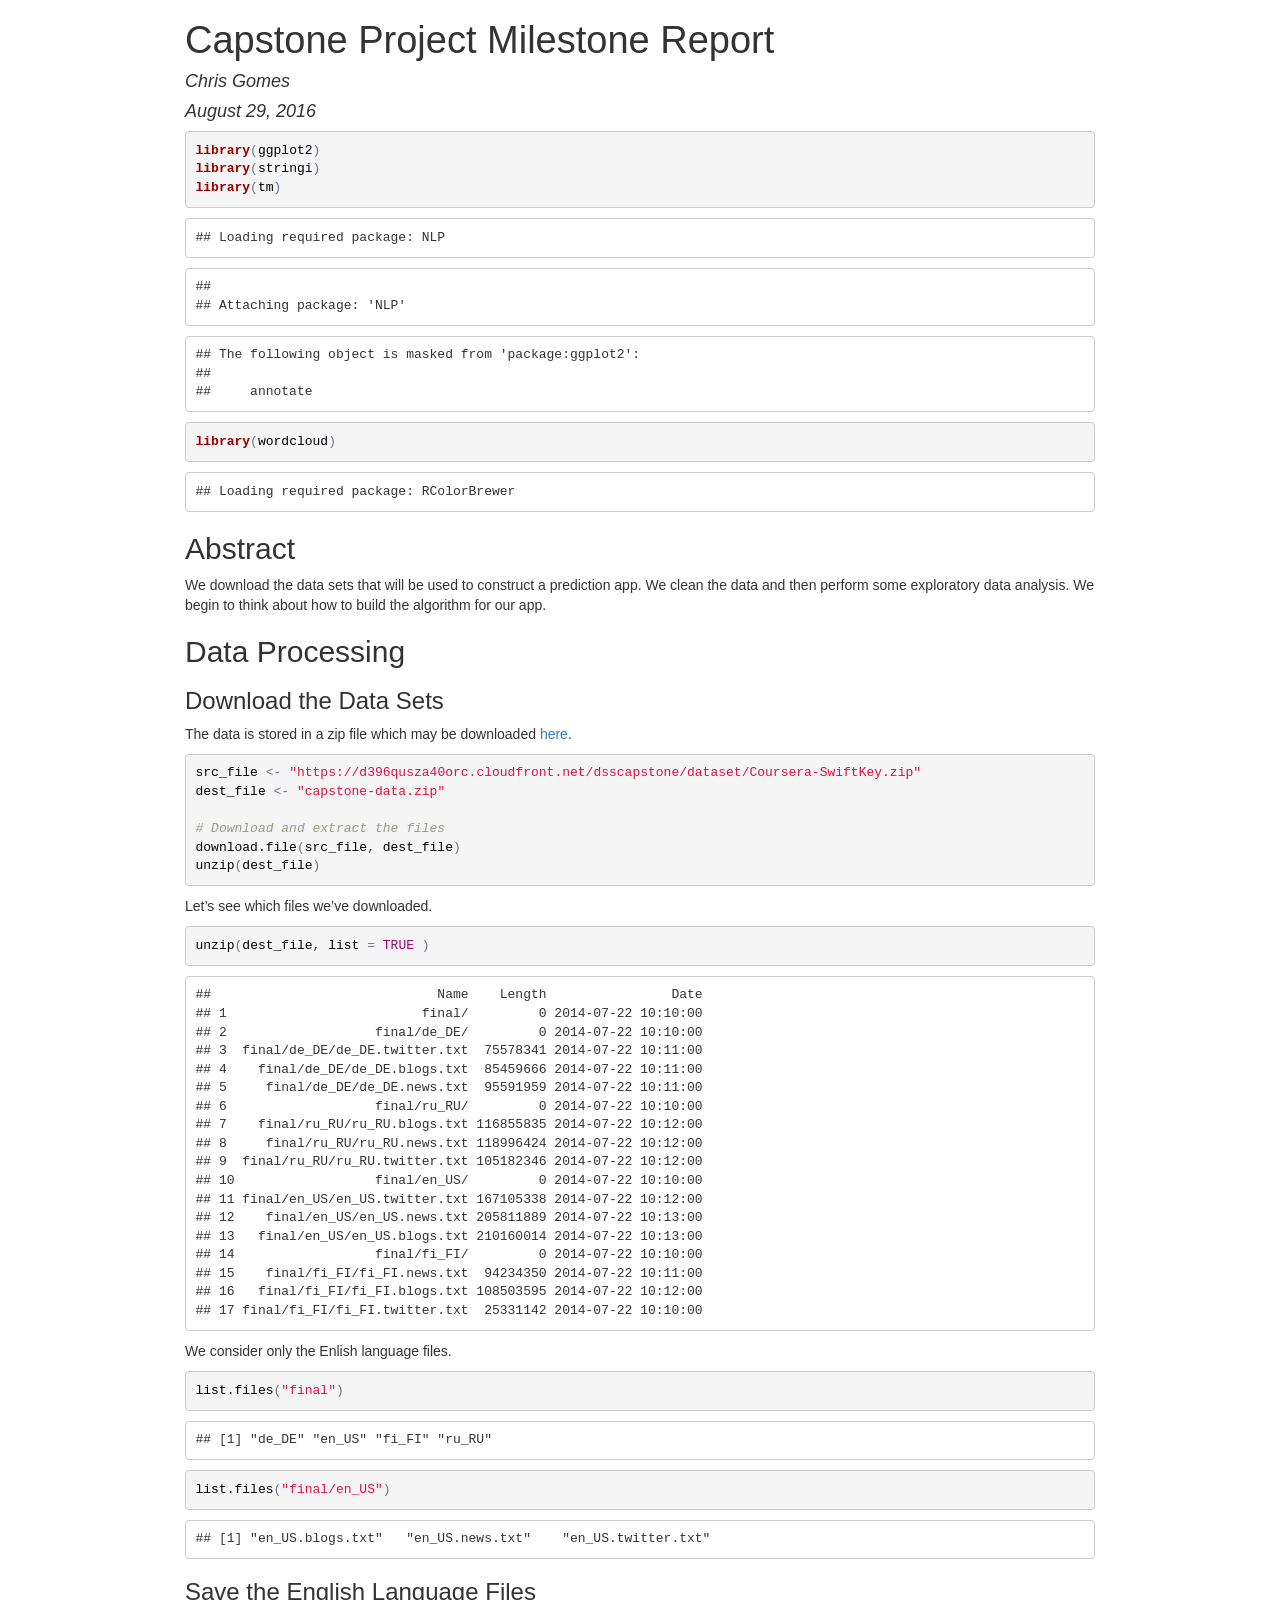
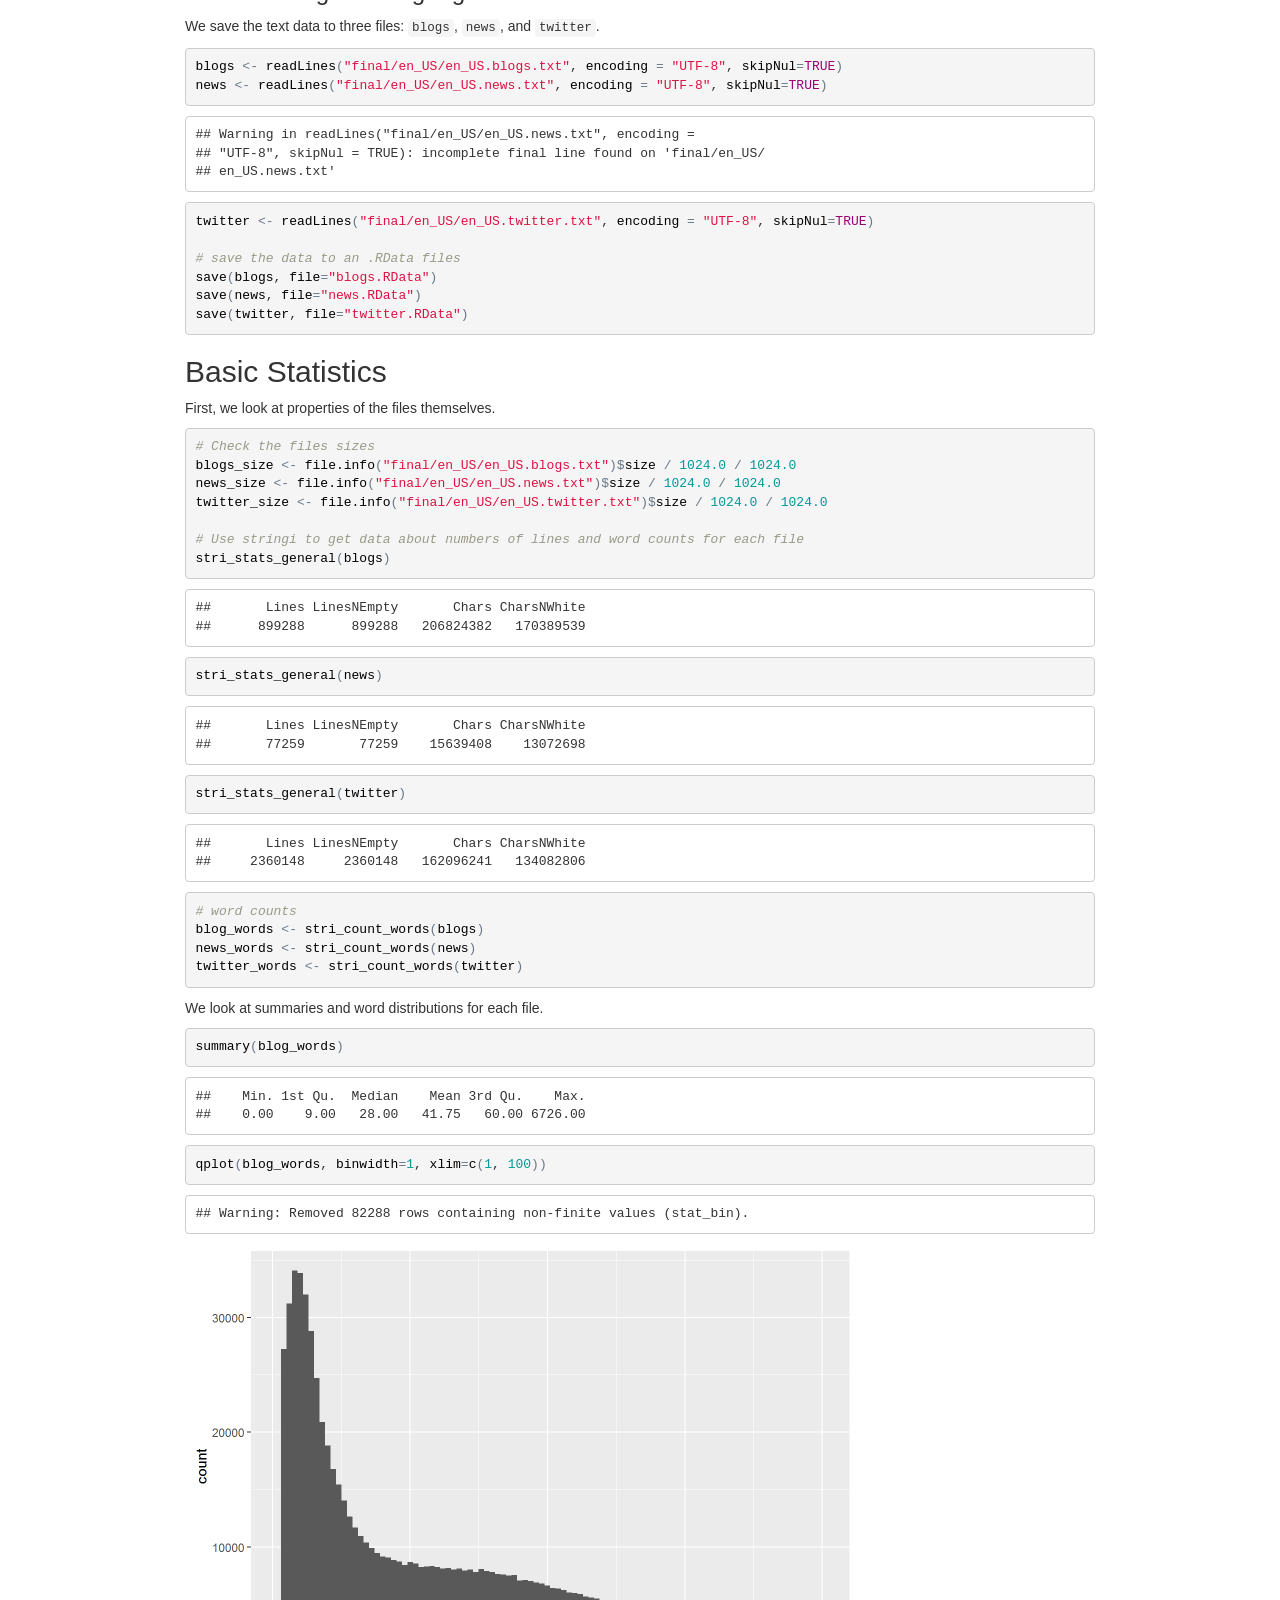
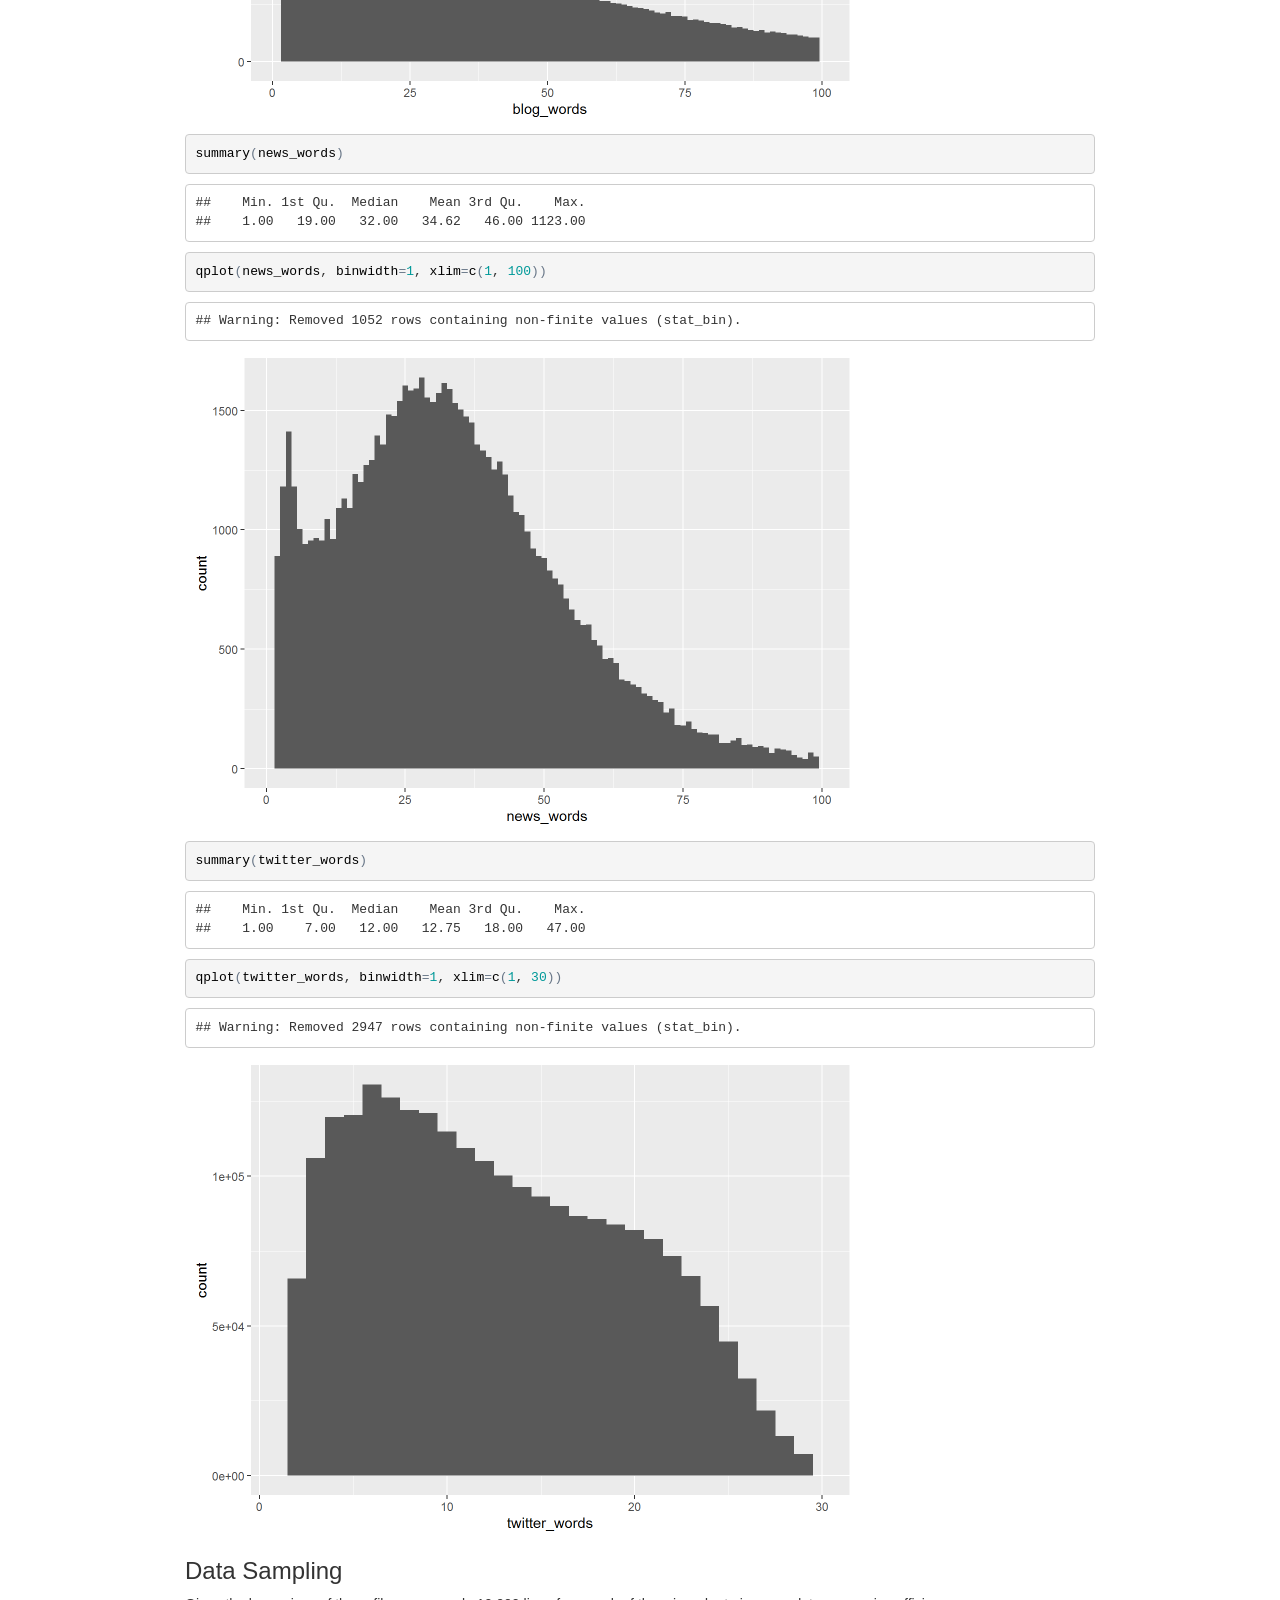
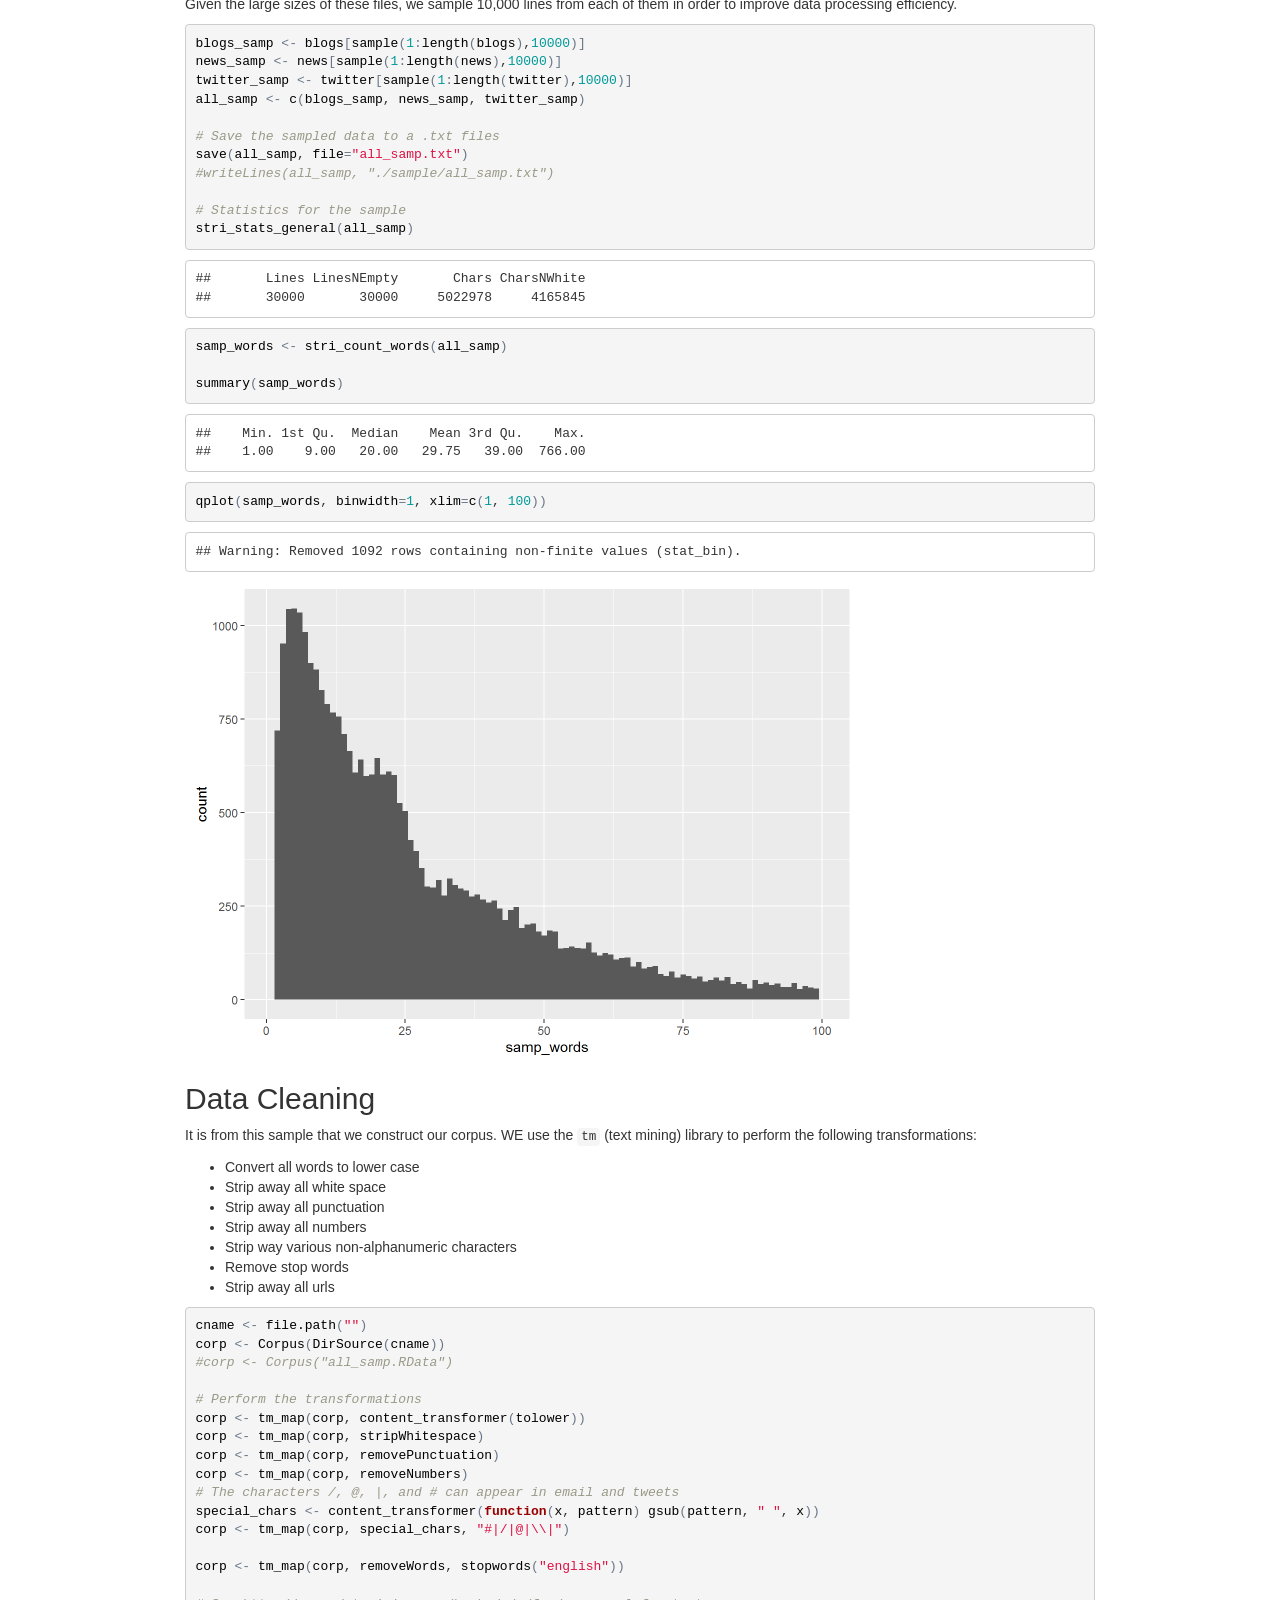
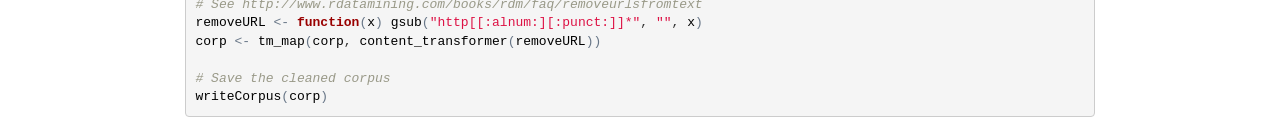
==== commit 8a607a33: "Redo sample corpus" ====
--- a/Capstone-Project/milestone-report/milestone-report.html
+++ b/Capstone-Project/milestone-report/milestone-report.html
@@ -240,21 +240,22 @@
 twitter_samp &lt;- twitter[sample(1:length(twitter),10000)]
 all_samp &lt;- c(blogs_samp, news_samp, twitter_samp)
 
-# Save the sampled data to an .RData files
-save(all_samp, file=&quot;all_samp.RData&quot;)
+# Save the sampled data to a .txt files
+save(all_samp, file=&quot;all_samp.txt&quot;)
+#writeLines(all_samp, &quot;./sample/all_samp.txt&quot;)
 
 # Statistics for the sample
 stri_stats_general(all_samp)</code></pre>
 <pre><code>##       Lines LinesNEmpty       Chars CharsNWhite 
-##       30000       30000     4991981     4137394</code></pre>
+##       30000       30000     5022978     4165845</code></pre>
 <pre class="r"><code>samp_words &lt;- stri_count_words(all_samp)
 
 summary(samp_words)</code></pre>
 <pre><code>##    Min. 1st Qu.  Median    Mean 3rd Qu.    Max. 
-##    1.00    9.00   20.00   29.65   39.00  902.00</code></pre>
+##    1.00    9.00   20.00   29.75   39.00  766.00</code></pre>
 <pre class="r"><code>qplot(samp_words, binwidth=1, xlim=c(1, 100))</code></pre>
-<pre><code>## Warning: Removed 1054 rows containing non-finite values (stat_bin).</code></pre>
-<p><img src="[data-uri]" width="672" /></p>
+<pre><code>## Warning: Removed 1092 rows containing non-finite values (stat_bin).</code></pre>
+<p><img src="[data-uri]" width="672" /></p>
 </div>
 </div>
 <div id="data-cleaning" class="section level2">
@@ -264,11 +265,32 @@
 <li>Convert all words to lower case</li>
 <li>Strip away all white space</li>
 <li>Strip away all punctuation</li>
+<li>Strip away all numbers</li>
 <li>Strip way various non-alphanumeric characters</li>
-<li>Strip away all numbers</li>
-<li><p>Remove stop words</p></li>
-<li><p>Strip away all urls</p></li>
+<li>Remove stop words</li>
+<li>Strip away all urls</li>
 </ul>
+<pre class="r"><code>cname &lt;- file.path(&quot;&quot;)
+corp &lt;- Corpus(DirSource(cname))
+#corp &lt;- Corpus(&quot;all_samp.RData&quot;)
+
+# Perform the transformations
+corp &lt;- tm_map(corp, content_transformer(tolower))
+corp &lt;- tm_map(corp, stripWhitespace)
+corp &lt;- tm_map(corp, removePunctuation)
+corp &lt;- tm_map(corp, removeNumbers)
+# The characters /, @, |, and # can appear in email and tweets
+special_chars &lt;- content_transformer(function(x, pattern) gsub(pattern, &quot; &quot;, x))
+corp &lt;- tm_map(corp, special_chars, &quot;#|/|@|\\|&quot;)
+
+corp &lt;- tm_map(corp, removeWords, stopwords(&quot;english&quot;))
+
+# See http://www.rdatamining.com/books/rdm/faq/removeurlsfromtext
+removeURL &lt;- function(x) gsub(&quot;http[[:alnum:][:punct:]]*&quot;, &quot;&quot;, x) 
+corp &lt;- tm_map(corp, content_transformer(removeURL))
+
+# Save the cleaned corpus
+writeCorpus(corp)</code></pre>
 </div>
 
 
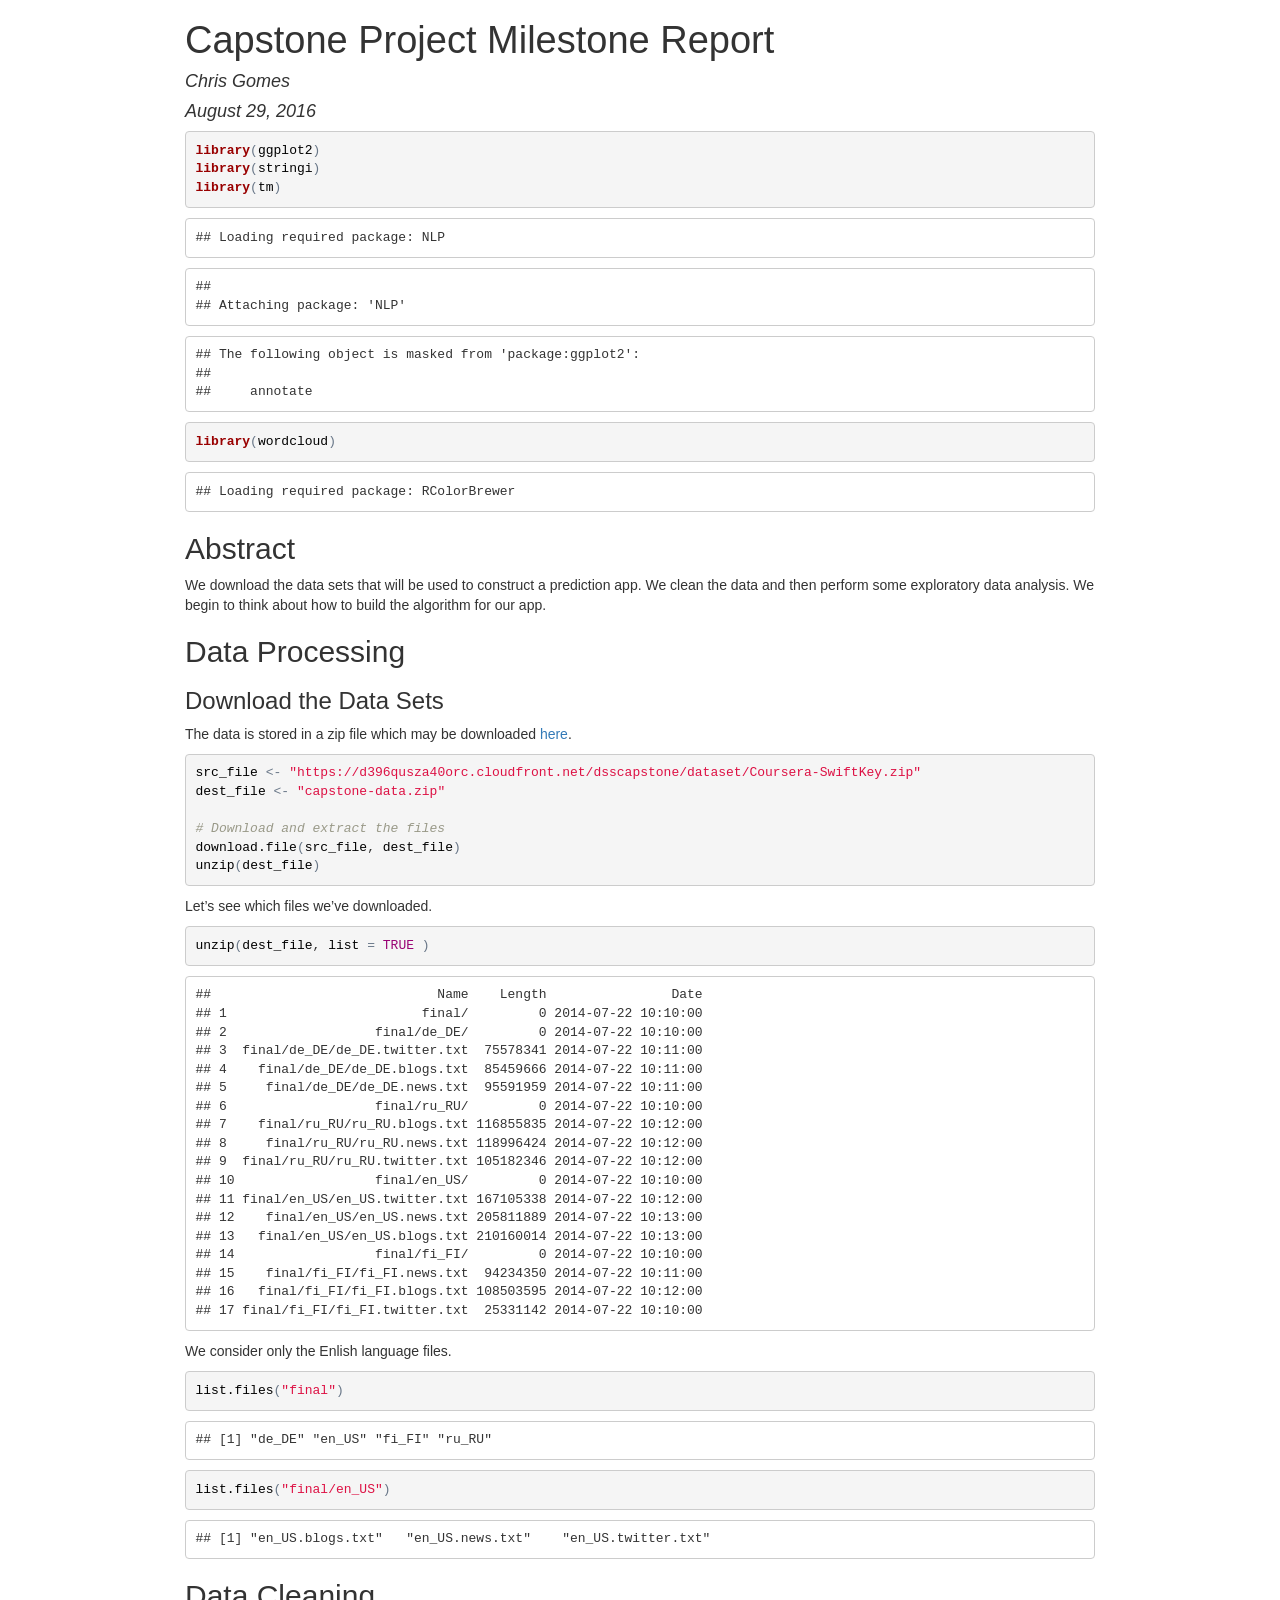
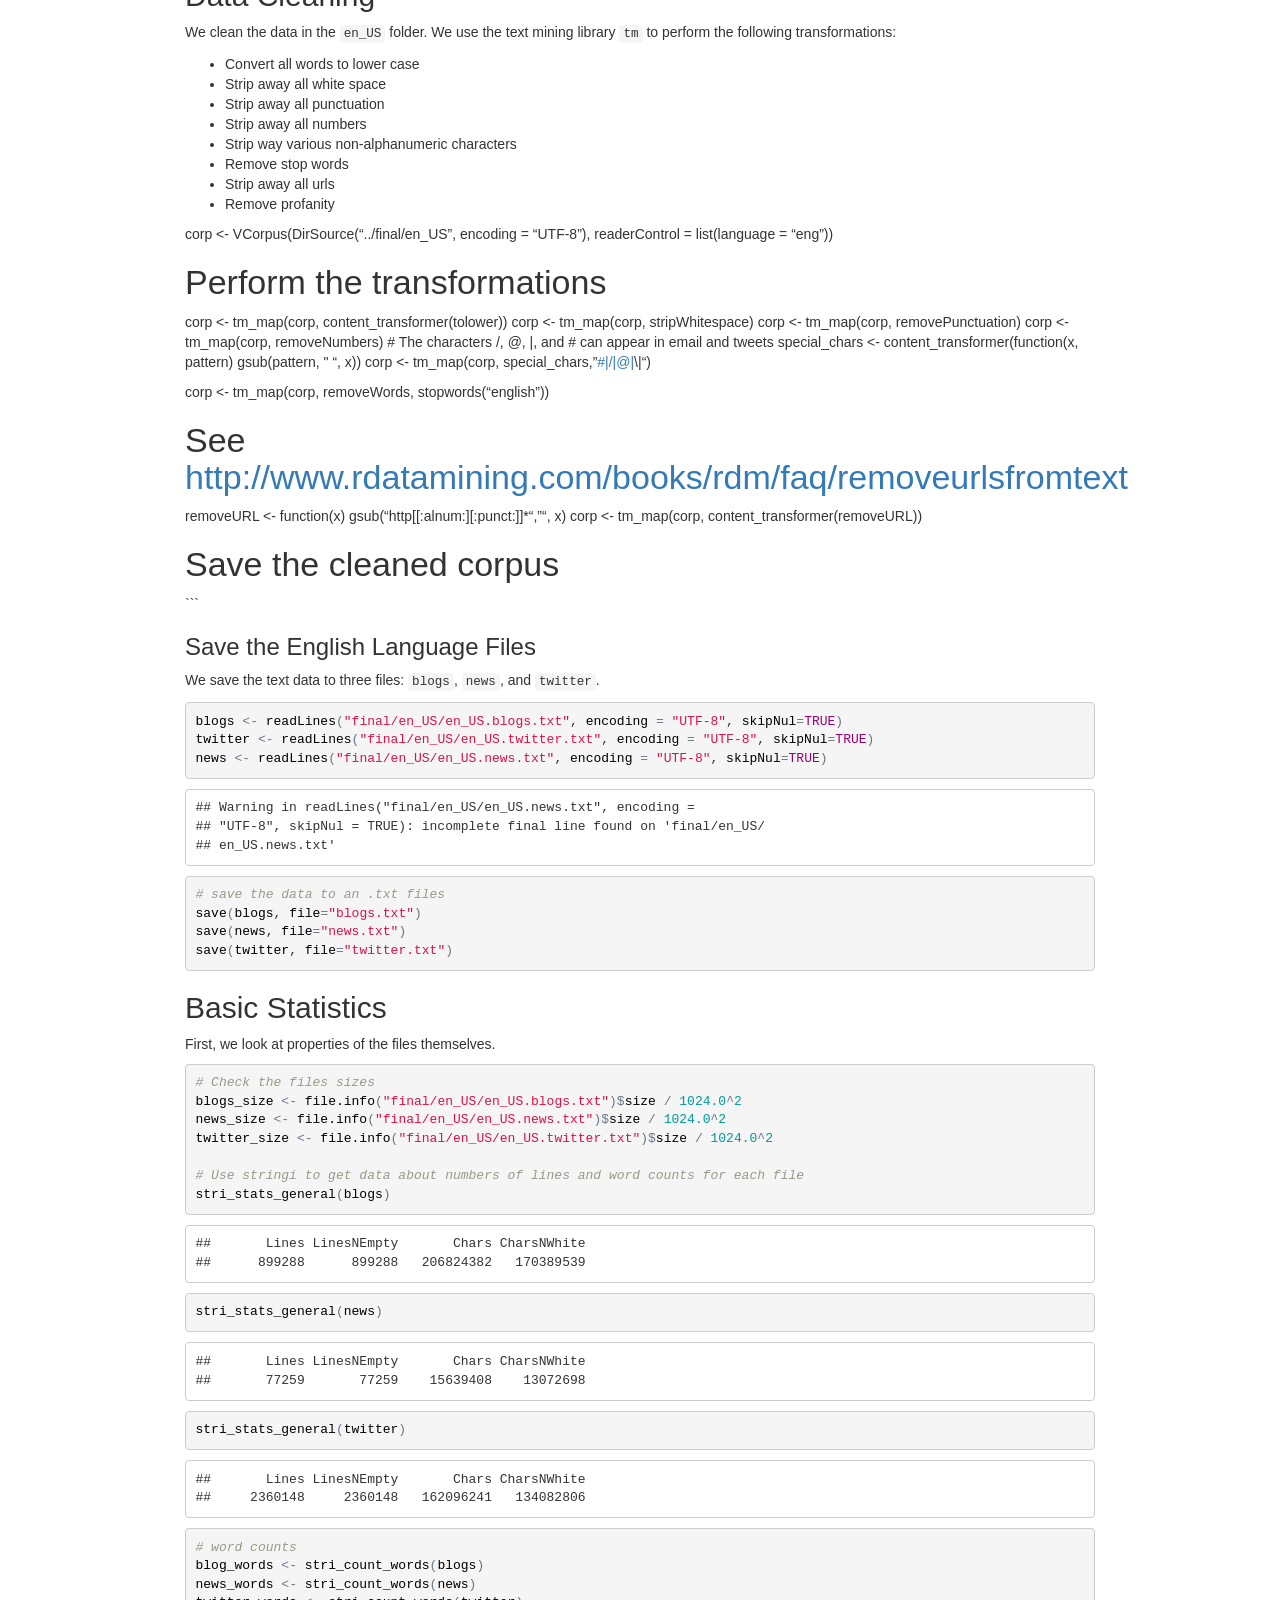
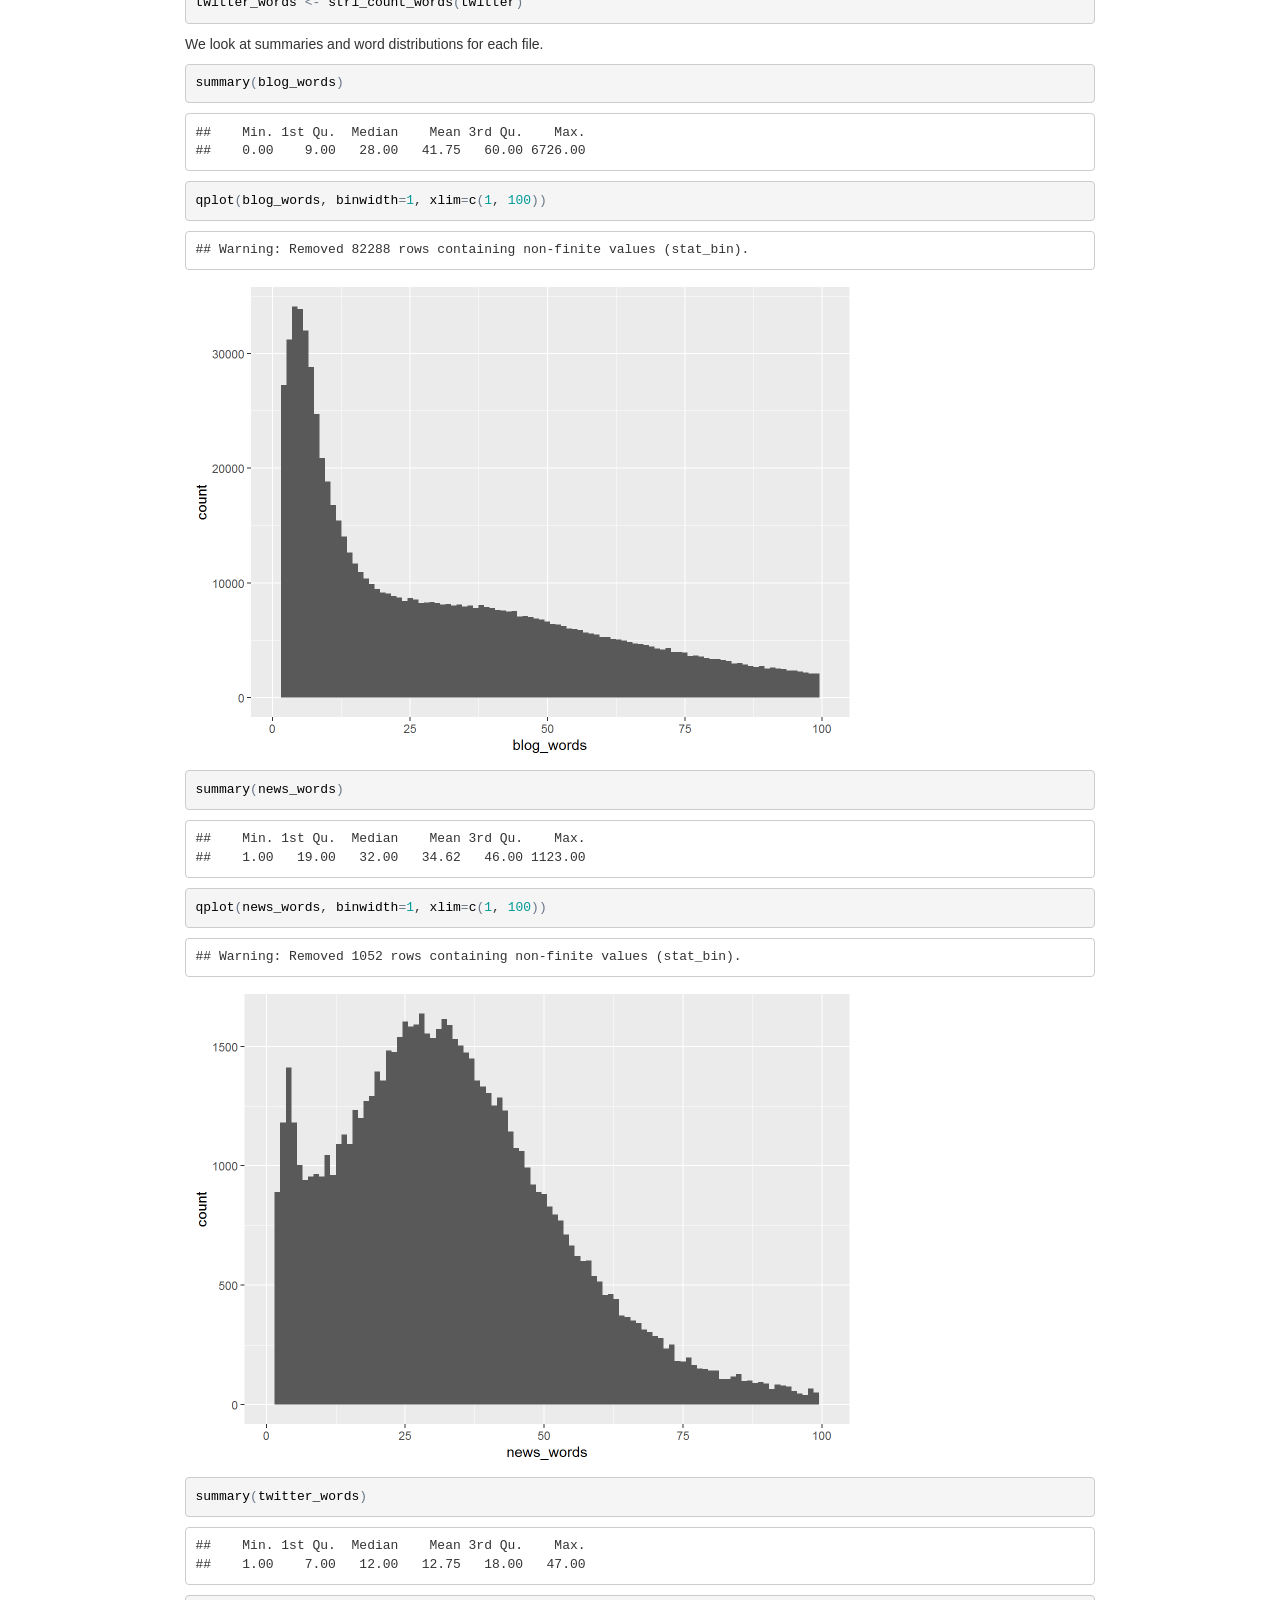
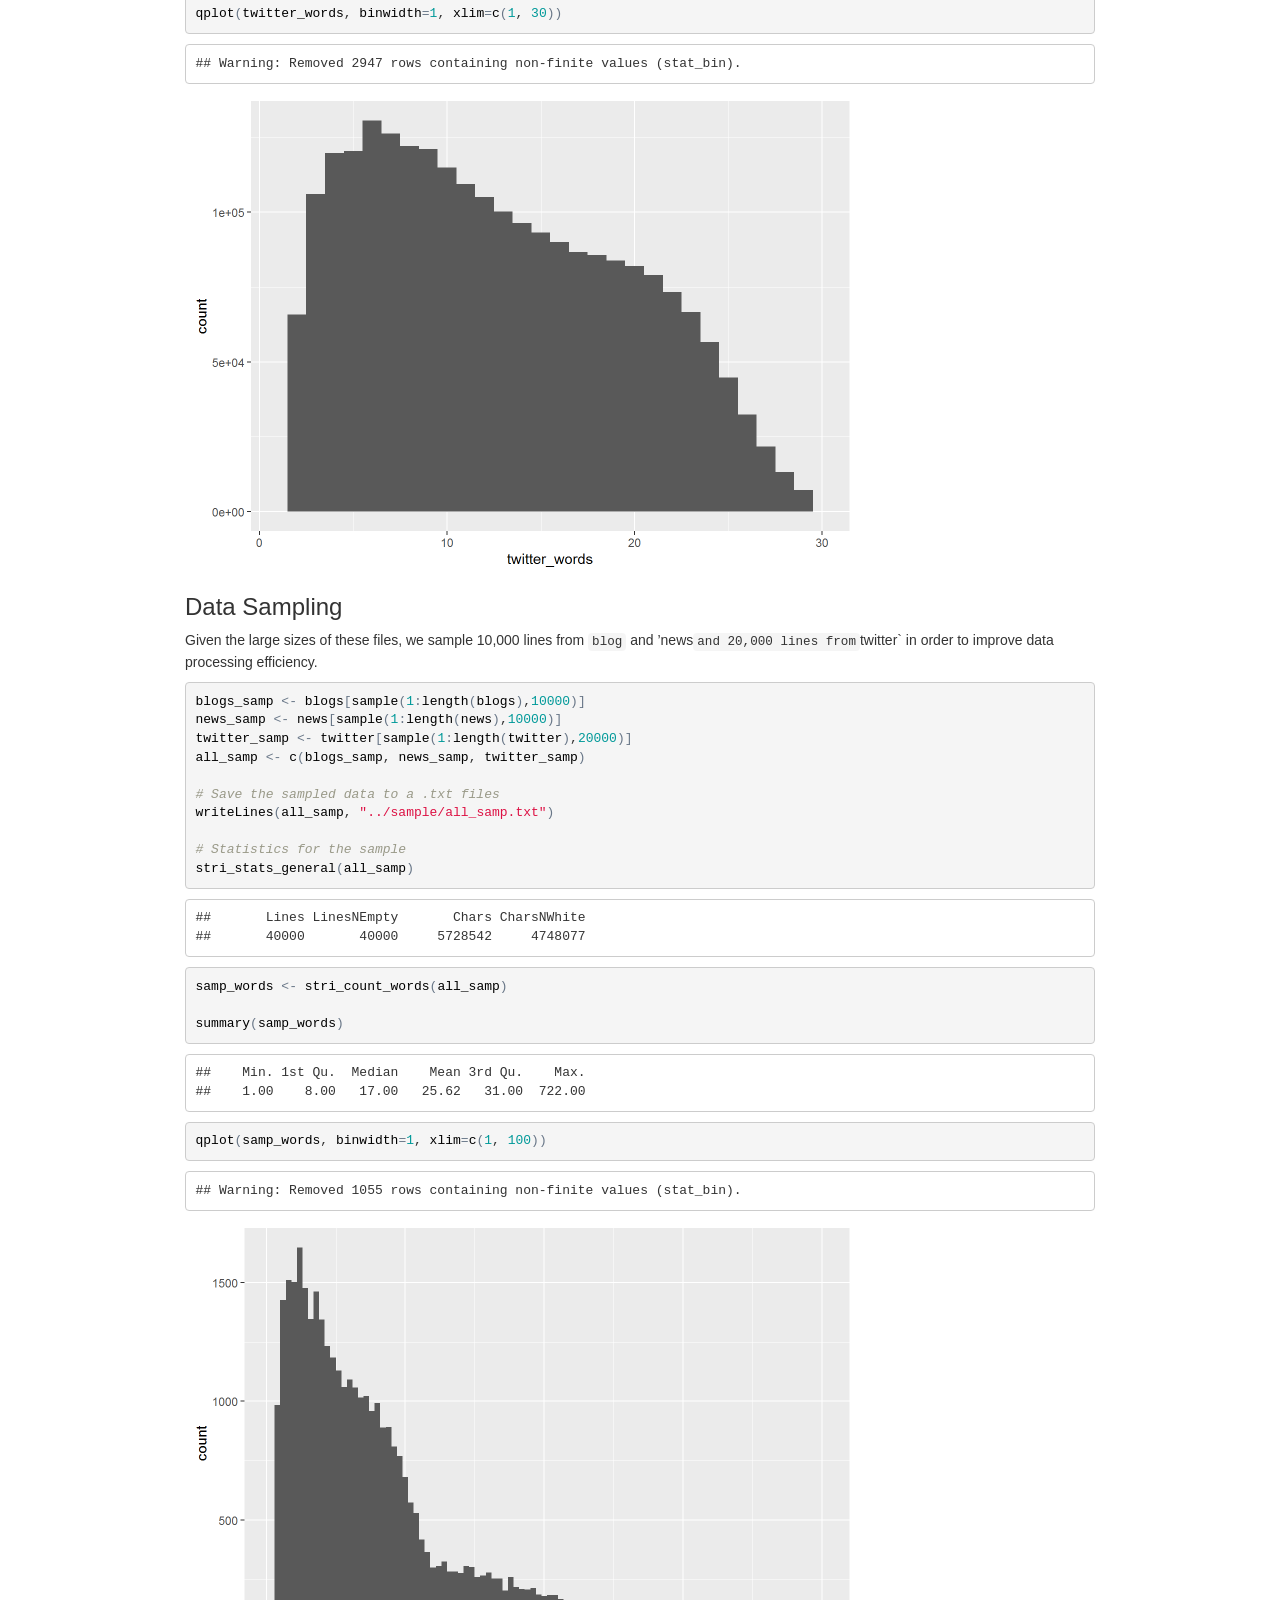
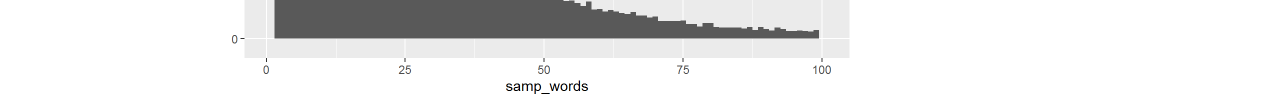
==== commit b969d862: "Retry data loading" ====
--- a/Capstone-Project/milestone-report/milestone-report.html
+++ b/Capstone-Project/milestone-report/milestone-report.html
@@ -175,29 +175,55 @@
 <pre class="r"><code>list.files(&quot;final/en_US&quot;)</code></pre>
 <pre><code>## [1] &quot;en_US.blogs.txt&quot;   &quot;en_US.news.txt&quot;    &quot;en_US.twitter.txt&quot;</code></pre>
 </div>
+</div>
+<div id="data-cleaning" class="section level2">
+<h2>Data Cleaning</h2>
+<p>We clean the data in the <code>en_US</code> folder. We use the text mining library <code>tm</code> to perform the following transformations:</p>
+<ul>
+<li>Convert all words to lower case</li>
+<li>Strip away all white space</li>
+<li>Strip away all punctuation</li>
+<li>Strip away all numbers</li>
+<li>Strip way various non-alphanumeric characters</li>
+<li>Remove stop words</li>
+<li>Strip away all urls</li>
+<li>Remove profanity</li>
+</ul>
+<p>corp &lt;- VCorpus(DirSource(“../final/en_US”, encoding = “UTF-8”), readerControl = list(language = “eng”))</p>
+</div>
+<div id="perform-the-transformations" class="section level1">
+<h1>Perform the transformations</h1>
+<p>corp &lt;- tm_map(corp, content_transformer(tolower)) corp &lt;- tm_map(corp, stripWhitespace) corp &lt;- tm_map(corp, removePunctuation) corp &lt;- tm_map(corp, removeNumbers) # The characters /, @, |, and # can appear in email and tweets special_chars &lt;- content_transformer(function(x, pattern) gsub(pattern, &quot; “, x)) corp &lt;- tm_map(corp, special_chars,”<a href="mailto:#%7C/%7C@%7C">#|/|@|</a>\|“)</p>
+<p>corp &lt;- tm_map(corp, removeWords, stopwords(“english”))</p>
+</div>
+<div id="see-httpwww.rdatamining.combooksrdmfaqremoveurlsfromtext" class="section level1">
+<h1>See <a href="http://www.rdatamining.com/books/rdm/faq/removeurlsfromtext" class="uri">http://www.rdatamining.com/books/rdm/faq/removeurlsfromtext</a></h1>
+<p>removeURL &lt;- function(x) gsub(“http[[:alnum:][:punct:]]*“,”“, x) corp &lt;- tm_map(corp, content_transformer(removeURL))</p>
+</div>
+<div id="save-the-cleaned-corpus" class="section level1">
+<h1>Save the cleaned corpus</h1>
+<p>```</p>
 <div id="save-the-english-language-files" class="section level3">
 <h3>Save the English Language Files</h3>
 <p>We save the text data to three files: <code>blogs</code>, <code>news</code>, and <code>twitter</code>.</p>
 <pre class="r"><code>blogs &lt;- readLines(&quot;final/en_US/en_US.blogs.txt&quot;, encoding = &quot;UTF-8&quot;, skipNul=TRUE)
+twitter &lt;- readLines(&quot;final/en_US/en_US.twitter.txt&quot;, encoding = &quot;UTF-8&quot;, skipNul=TRUE)
 news &lt;- readLines(&quot;final/en_US/en_US.news.txt&quot;, encoding = &quot;UTF-8&quot;, skipNul=TRUE)</code></pre>
 <pre><code>## Warning in readLines(&quot;final/en_US/en_US.news.txt&quot;, encoding =
 ## &quot;UTF-8&quot;, skipNul = TRUE): incomplete final line found on 'final/en_US/
 ## en_US.news.txt'</code></pre>
-<pre class="r"><code>twitter &lt;- readLines(&quot;final/en_US/en_US.twitter.txt&quot;, encoding = &quot;UTF-8&quot;, skipNul=TRUE)
-
-# save the data to an .RData files
-save(blogs, file=&quot;blogs.RData&quot;)
-save(news, file=&quot;news.RData&quot;)
-save(twitter, file=&quot;twitter.RData&quot;)</code></pre>
-</div>
+<pre class="r"><code># save the data to an .txt files
+save(blogs, file=&quot;blogs.txt&quot;)
+save(news, file=&quot;news.txt&quot;)
+save(twitter, file=&quot;twitter.txt&quot;)</code></pre>
 </div>
 <div id="basic-statistics" class="section level2">
 <h2>Basic Statistics</h2>
 <p>First, we look at properties of the files themselves.</p>
 <pre class="r"><code># Check the files sizes
-blogs_size &lt;- file.info(&quot;final/en_US/en_US.blogs.txt&quot;)$size / 1024.0 / 1024.0
-news_size &lt;- file.info(&quot;final/en_US/en_US.news.txt&quot;)$size / 1024.0 / 1024.0
-twitter_size &lt;- file.info(&quot;final/en_US/en_US.twitter.txt&quot;)$size / 1024.0 / 1024.0
+blogs_size &lt;- file.info(&quot;final/en_US/en_US.blogs.txt&quot;)$size / 1024.0^2
+news_size &lt;- file.info(&quot;final/en_US/en_US.news.txt&quot;)$size / 1024.0^2
+twitter_size &lt;- file.info(&quot;final/en_US/en_US.twitter.txt&quot;)$size / 1024.0^2
 
 # Use stringi to get data about numbers of lines and word counts for each file
 stri_stats_general(blogs)</code></pre>
@@ -234,63 +260,29 @@
 <p><img src="[data-uri]" width="672" /></p>
 <div id="data-sampling" class="section level3">
 <h3>Data Sampling</h3>
-<p>Given the large sizes of these files, we sample 10,000 lines from each of them in order to improve data processing efficiency.</p>
+<p>Given the large sizes of these files, we sample 10,000 lines from <code>blog</code> and ’news<code>and 20,000 lines from</code>twitter` in order to improve data processing efficiency.</p>
 <pre class="r"><code>blogs_samp &lt;- blogs[sample(1:length(blogs),10000)]
 news_samp &lt;- news[sample(1:length(news),10000)]
-twitter_samp &lt;- twitter[sample(1:length(twitter),10000)]
+twitter_samp &lt;- twitter[sample(1:length(twitter),20000)]
 all_samp &lt;- c(blogs_samp, news_samp, twitter_samp)
 
 # Save the sampled data to a .txt files
-save(all_samp, file=&quot;all_samp.txt&quot;)
-#writeLines(all_samp, &quot;./sample/all_samp.txt&quot;)
+writeLines(all_samp, &quot;../sample/all_samp.txt&quot;)
 
 # Statistics for the sample
 stri_stats_general(all_samp)</code></pre>
 <pre><code>##       Lines LinesNEmpty       Chars CharsNWhite 
-##       30000       30000     5022978     4165845</code></pre>
+##       40000       40000     5728542     4748077</code></pre>
 <pre class="r"><code>samp_words &lt;- stri_count_words(all_samp)
 
 summary(samp_words)</code></pre>
 <pre><code>##    Min. 1st Qu.  Median    Mean 3rd Qu.    Max. 
-##    1.00    9.00   20.00   29.75   39.00  766.00</code></pre>
+##    1.00    8.00   17.00   25.62   31.00  722.00</code></pre>
 <pre class="r"><code>qplot(samp_words, binwidth=1, xlim=c(1, 100))</code></pre>
-<pre><code>## Warning: Removed 1092 rows containing non-finite values (stat_bin).</code></pre>
-<p><img src="[data-uri]" width="672" /></p>
-</div>
-</div>
-<div id="data-cleaning" class="section level2">
-<h2>Data Cleaning</h2>
-<p>It is from this sample that we construct our corpus. WE use the <code>tm</code> (text mining) library to perform the following transformations:</p>
-<ul>
-<li>Convert all words to lower case</li>
-<li>Strip away all white space</li>
-<li>Strip away all punctuation</li>
-<li>Strip away all numbers</li>
-<li>Strip way various non-alphanumeric characters</li>
-<li>Remove stop words</li>
-<li>Strip away all urls</li>
-</ul>
-<pre class="r"><code>cname &lt;- file.path(&quot;&quot;)
-corp &lt;- Corpus(DirSource(cname))
-#corp &lt;- Corpus(&quot;all_samp.RData&quot;)
-
-# Perform the transformations
-corp &lt;- tm_map(corp, content_transformer(tolower))
-corp &lt;- tm_map(corp, stripWhitespace)
-corp &lt;- tm_map(corp, removePunctuation)
-corp &lt;- tm_map(corp, removeNumbers)
-# The characters /, @, |, and # can appear in email and tweets
-special_chars &lt;- content_transformer(function(x, pattern) gsub(pattern, &quot; &quot;, x))
-corp &lt;- tm_map(corp, special_chars, &quot;#|/|@|\\|&quot;)
-
-corp &lt;- tm_map(corp, removeWords, stopwords(&quot;english&quot;))
-
-# See http://www.rdatamining.com/books/rdm/faq/removeurlsfromtext
-removeURL &lt;- function(x) gsub(&quot;http[[:alnum:][:punct:]]*&quot;, &quot;&quot;, x) 
-corp &lt;- tm_map(corp, content_transformer(removeURL))
-
-# Save the cleaned corpus
-writeCorpus(corp)</code></pre>
+<pre><code>## Warning: Removed 1055 rows containing non-finite values (stat_bin).</code></pre>
+<p><img src="[data-uri]" width="672" /></p>
+</div>
+</div>
 </div>
 
 
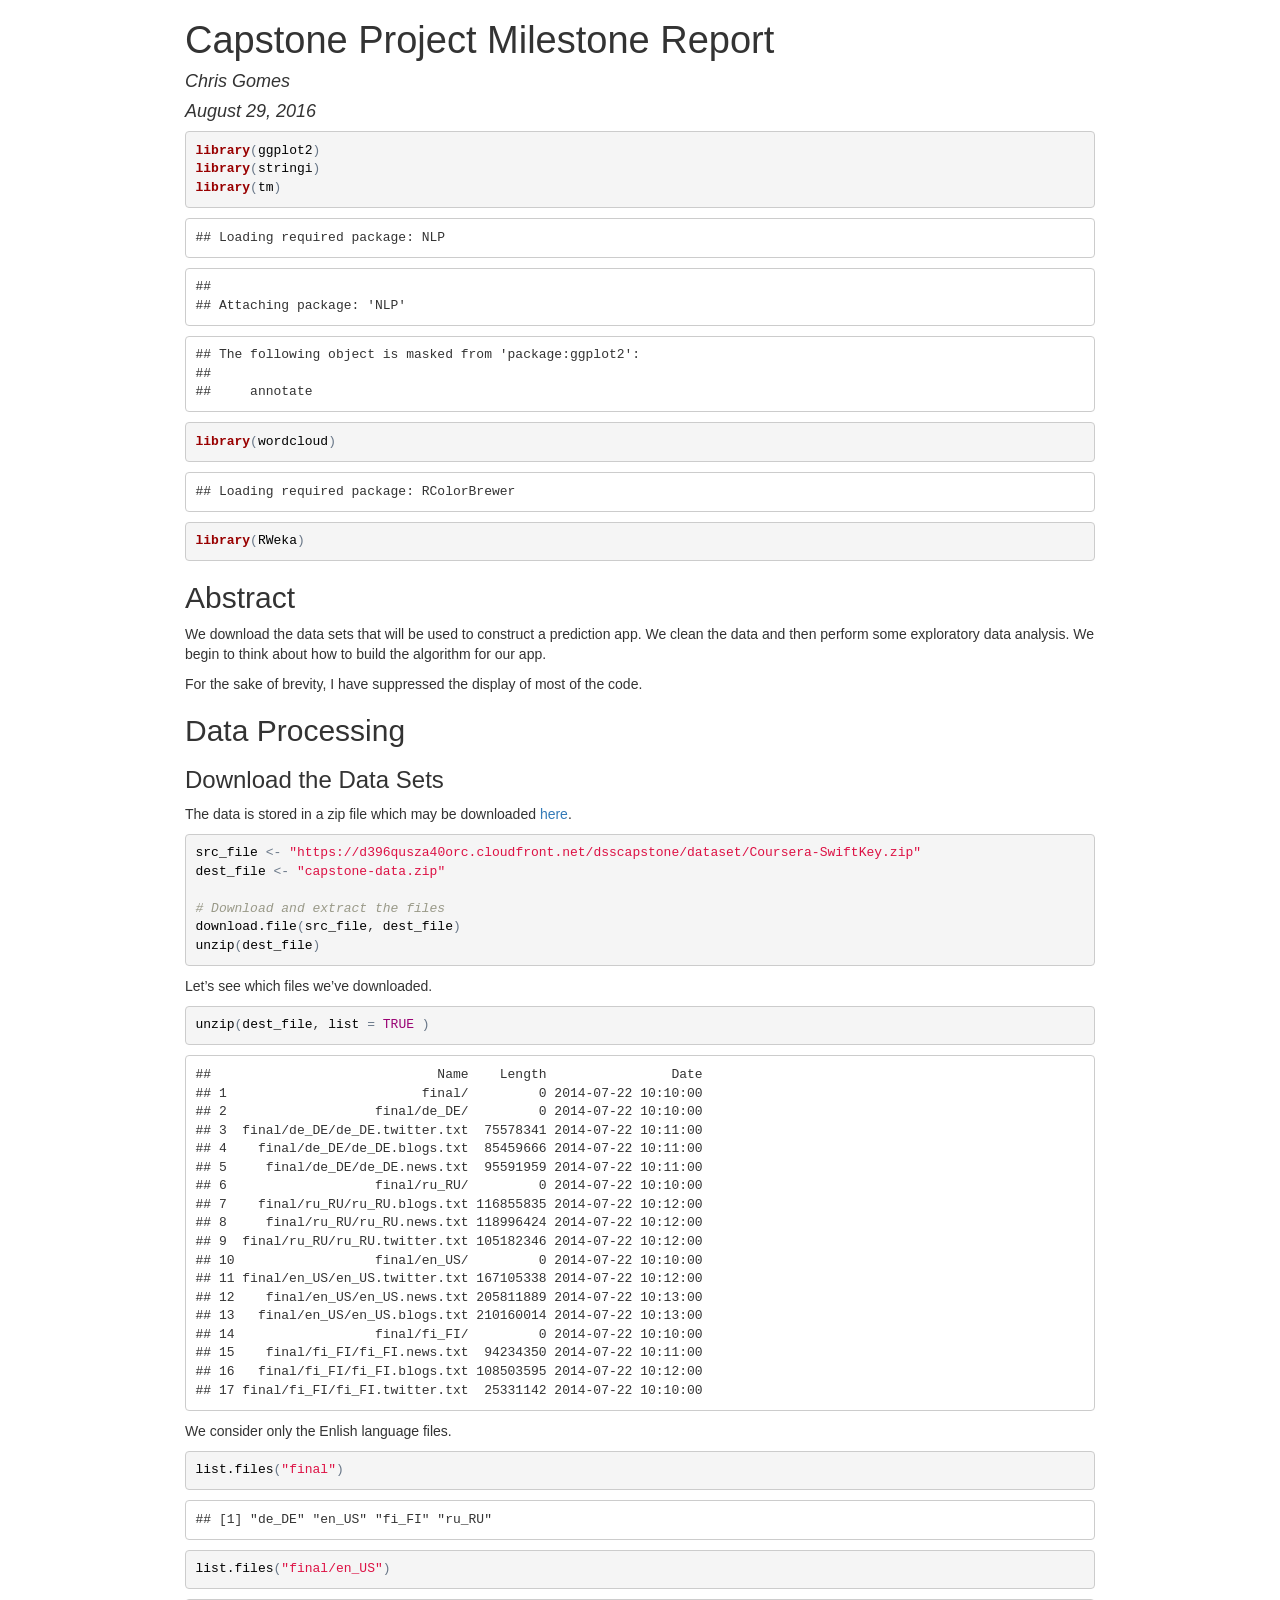
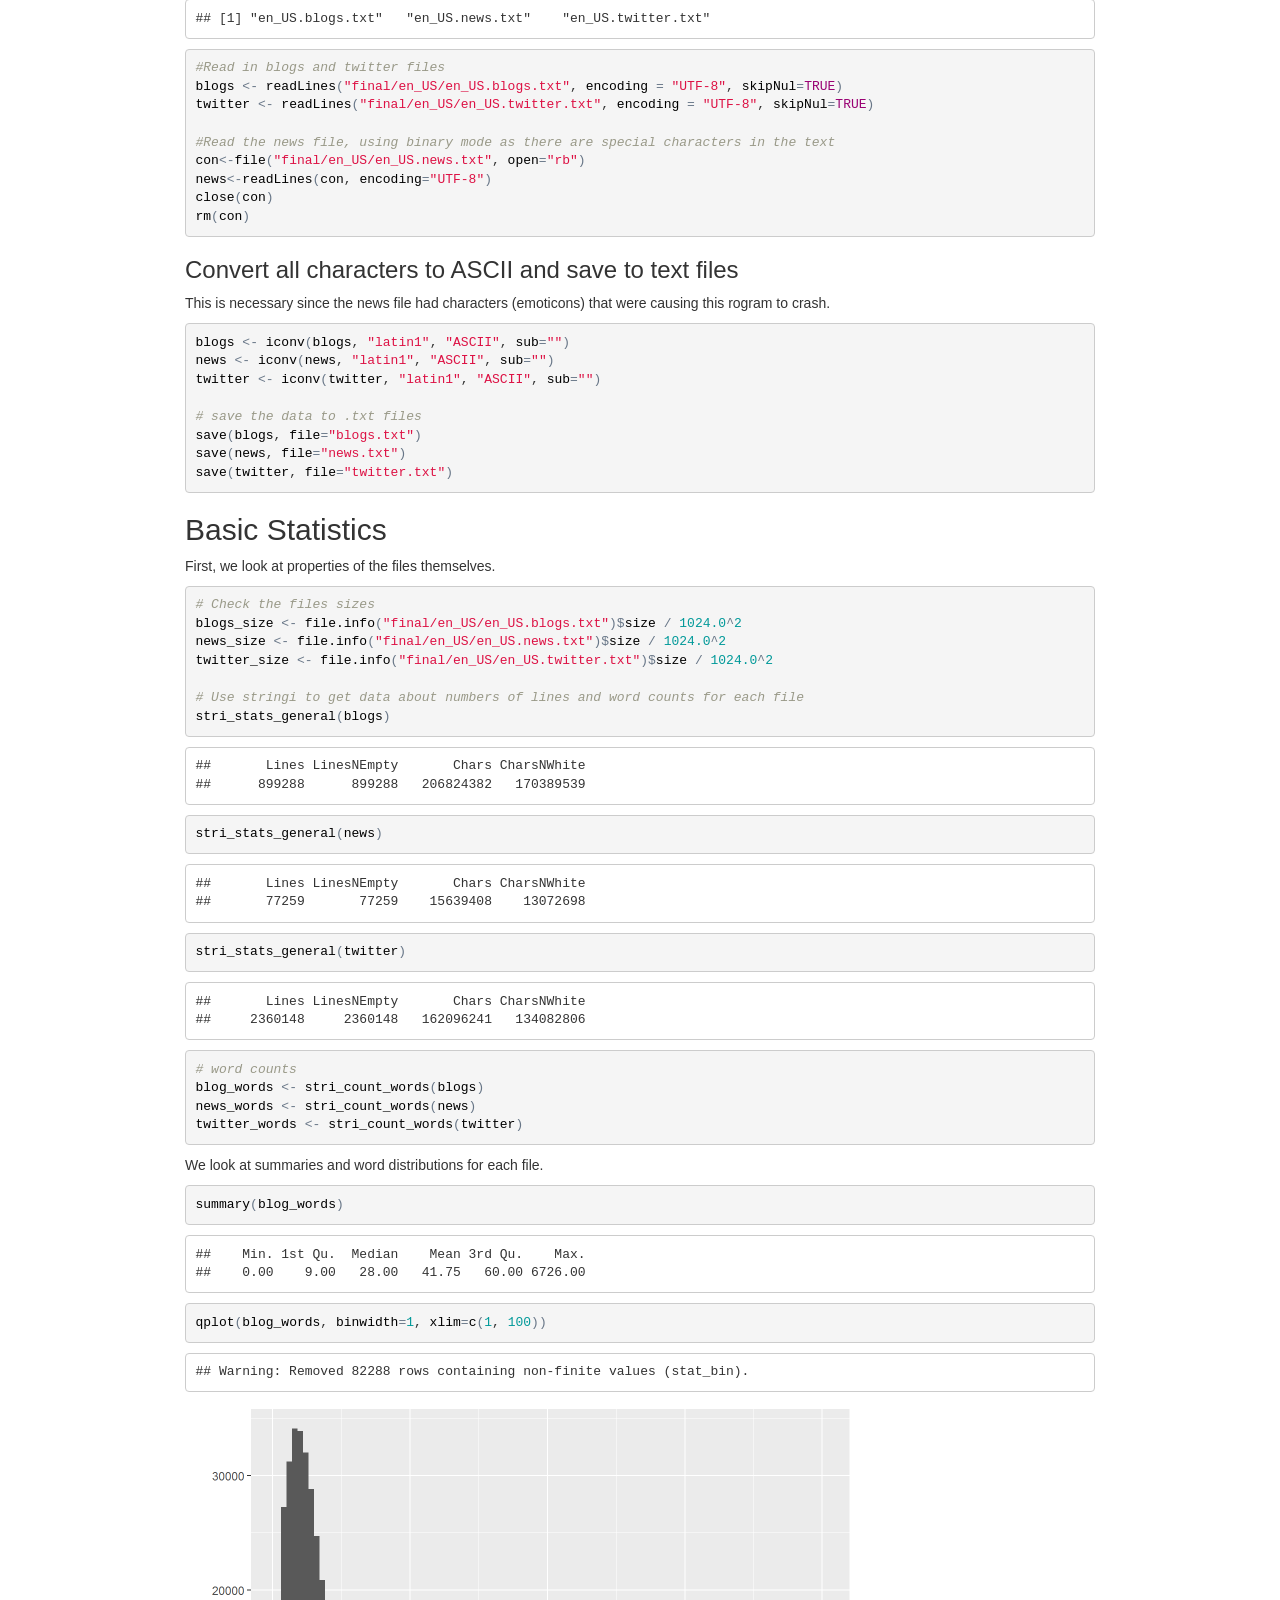
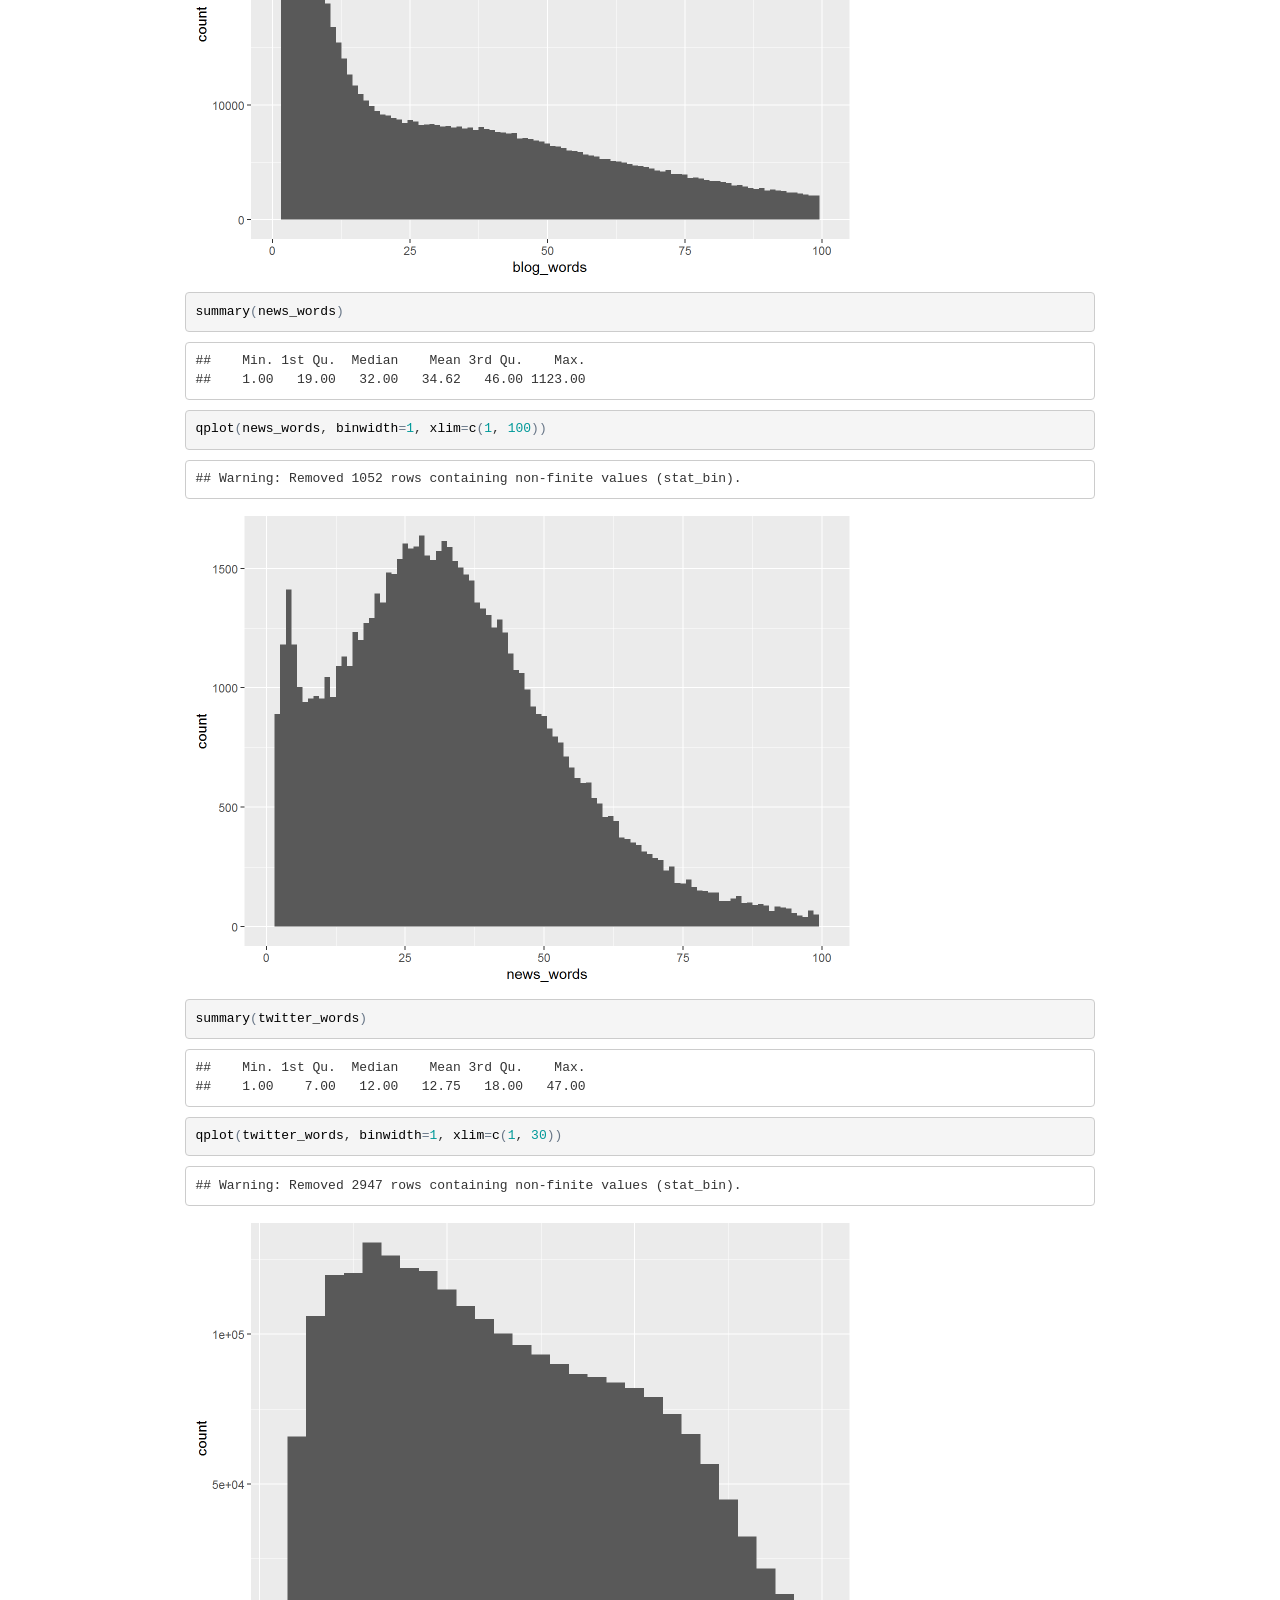
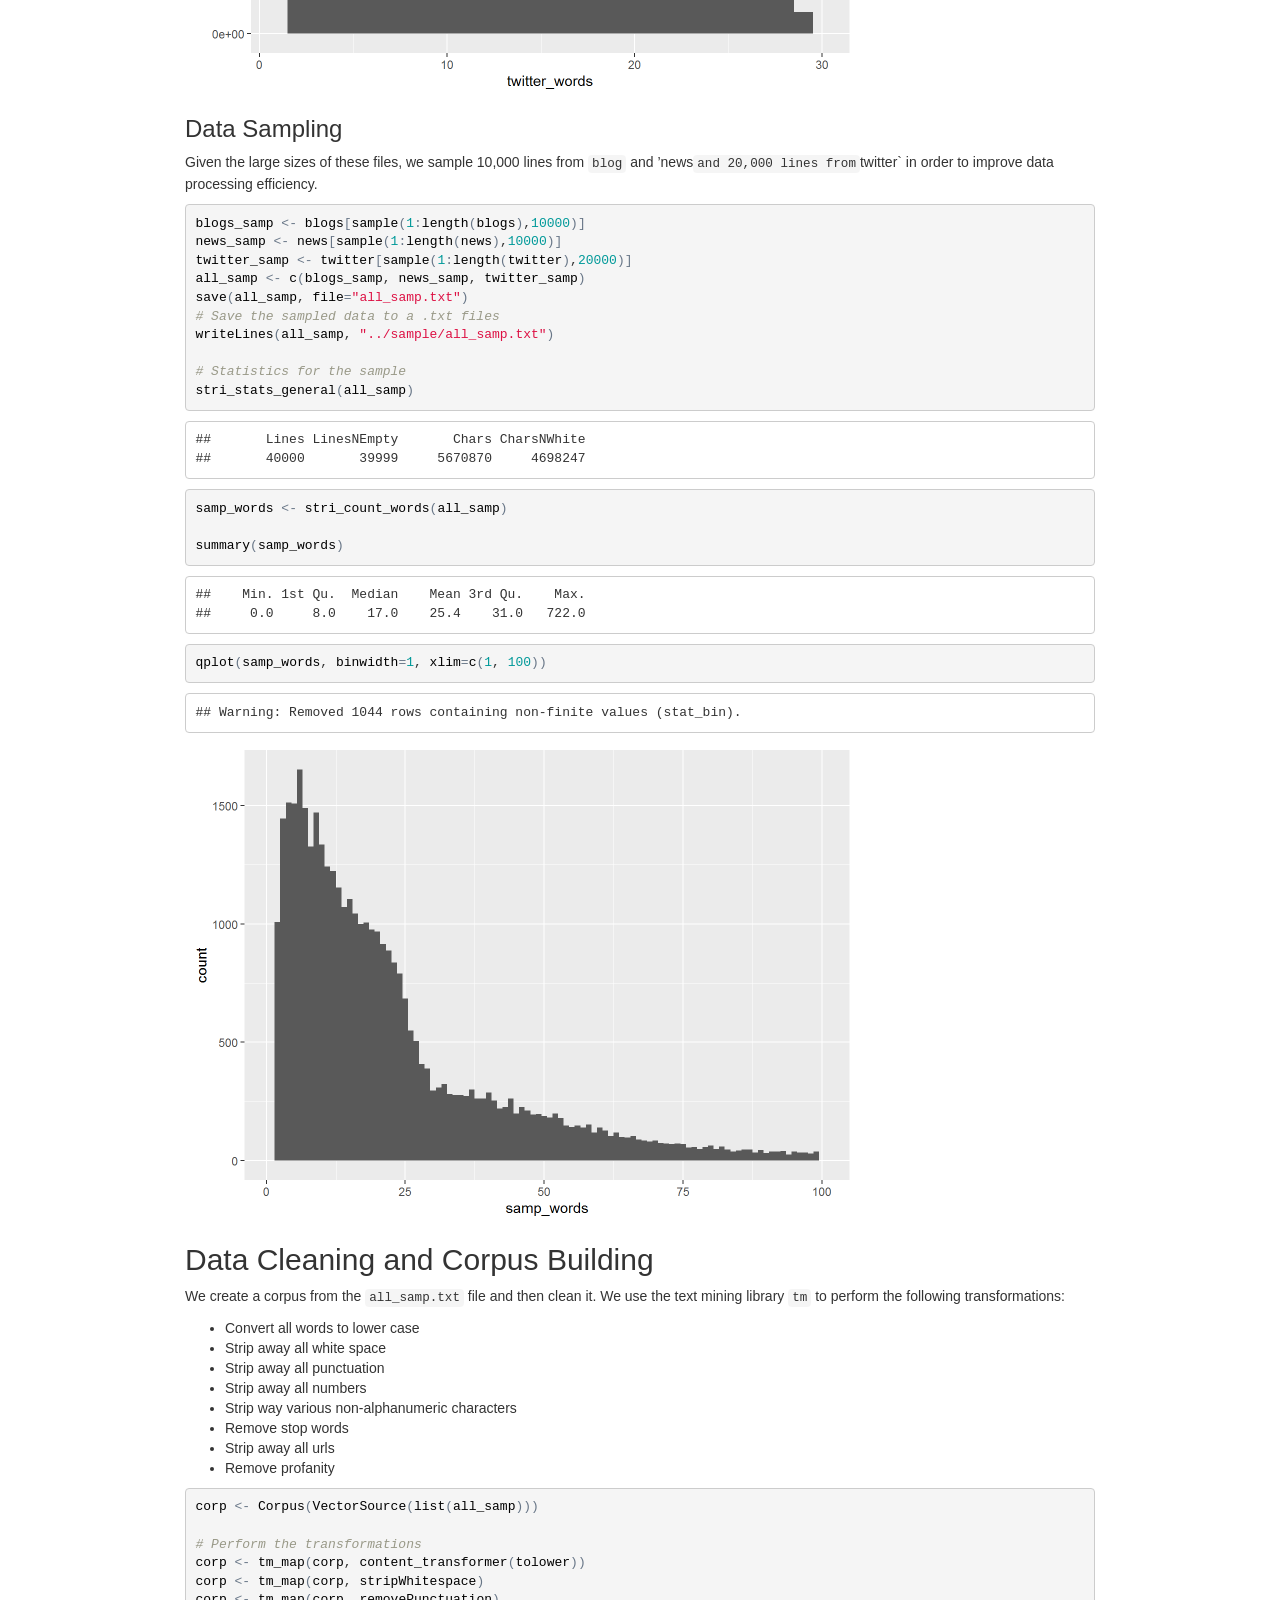
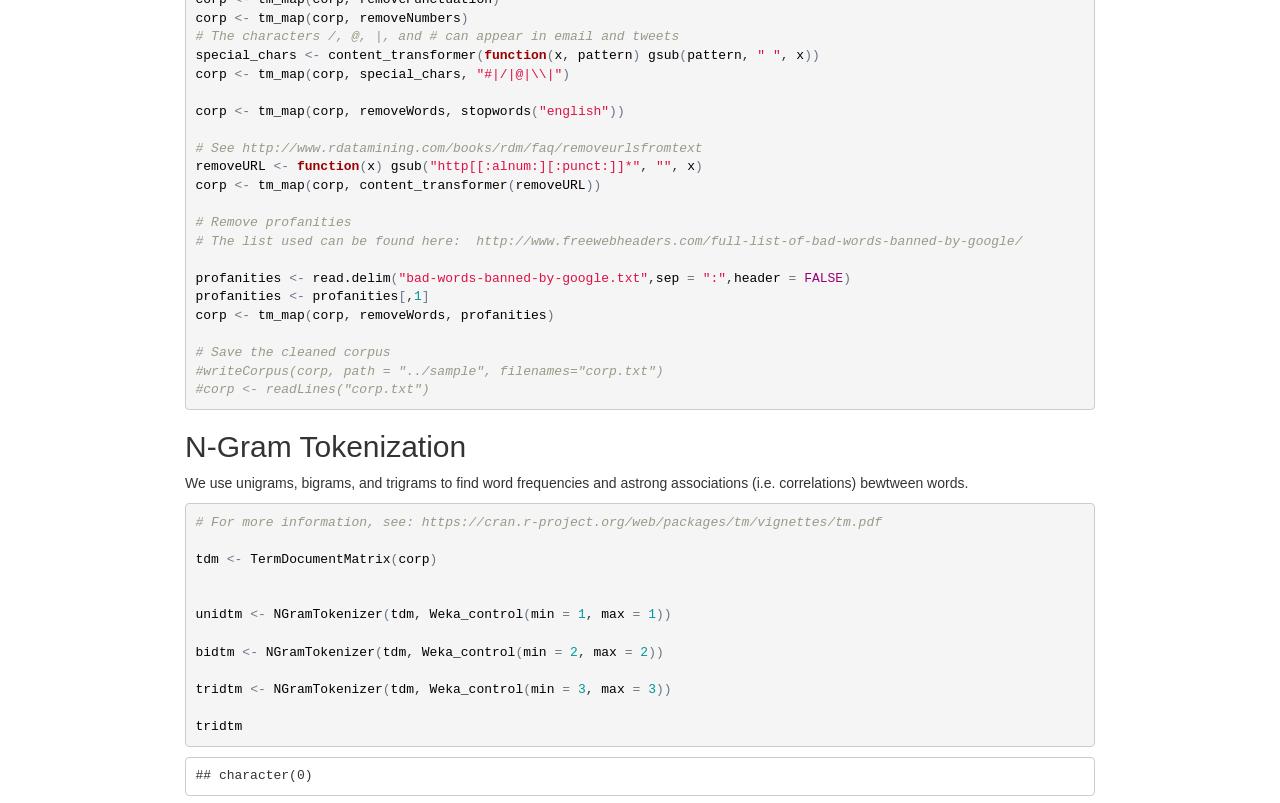
==== commit 68648f95: "Add n-gram tokenization" ====
--- a/Capstone-Project/milestone-report/milestone-report.html
+++ b/Capstone-Project/milestone-report/milestone-report.html
@@ -134,9 +134,11 @@
 ##     annotate</code></pre>
 <pre class="r"><code>library(wordcloud)</code></pre>
 <pre><code>## Loading required package: RColorBrewer</code></pre>
+<pre class="r"><code>library(RWeka)</code></pre>
 <div id="abstract" class="section level2">
 <h2>Abstract</h2>
 <p>We download the data sets that will be used to construct a prediction app. We clean the data and then perform some exploratory data analysis. We begin to think about how to build the algorithm for our app.</p>
+<p>For the sake of brevity, I have suppressed the display of most of the code.</p>
 </div>
 <div id="data-processing" class="section level2">
 <h2>Data Processing</h2>
@@ -174,48 +176,28 @@
 <pre><code>## [1] &quot;de_DE&quot; &quot;en_US&quot; &quot;fi_FI&quot; &quot;ru_RU&quot;</code></pre>
 <pre class="r"><code>list.files(&quot;final/en_US&quot;)</code></pre>
 <pre><code>## [1] &quot;en_US.blogs.txt&quot;   &quot;en_US.news.txt&quot;    &quot;en_US.twitter.txt&quot;</code></pre>
-</div>
-</div>
-<div id="data-cleaning" class="section level2">
-<h2>Data Cleaning</h2>
-<p>We clean the data in the <code>en_US</code> folder. We use the text mining library <code>tm</code> to perform the following transformations:</p>
-<ul>
-<li>Convert all words to lower case</li>
-<li>Strip away all white space</li>
-<li>Strip away all punctuation</li>
-<li>Strip away all numbers</li>
-<li>Strip way various non-alphanumeric characters</li>
-<li>Remove stop words</li>
-<li>Strip away all urls</li>
-<li>Remove profanity</li>
-</ul>
-<p>corp &lt;- VCorpus(DirSource(“../final/en_US”, encoding = “UTF-8”), readerControl = list(language = “eng”))</p>
-</div>
-<div id="perform-the-transformations" class="section level1">
-<h1>Perform the transformations</h1>
-<p>corp &lt;- tm_map(corp, content_transformer(tolower)) corp &lt;- tm_map(corp, stripWhitespace) corp &lt;- tm_map(corp, removePunctuation) corp &lt;- tm_map(corp, removeNumbers) # The characters /, @, |, and # can appear in email and tweets special_chars &lt;- content_transformer(function(x, pattern) gsub(pattern, &quot; “, x)) corp &lt;- tm_map(corp, special_chars,”<a href="mailto:#%7C/%7C@%7C">#|/|@|</a>\|“)</p>
-<p>corp &lt;- tm_map(corp, removeWords, stopwords(“english”))</p>
-</div>
-<div id="see-httpwww.rdatamining.combooksrdmfaqremoveurlsfromtext" class="section level1">
-<h1>See <a href="http://www.rdatamining.com/books/rdm/faq/removeurlsfromtext" class="uri">http://www.rdatamining.com/books/rdm/faq/removeurlsfromtext</a></h1>
-<p>removeURL &lt;- function(x) gsub(“http[[:alnum:][:punct:]]*“,”“, x) corp &lt;- tm_map(corp, content_transformer(removeURL))</p>
-</div>
-<div id="save-the-cleaned-corpus" class="section level1">
-<h1>Save the cleaned corpus</h1>
-<p>```</p>
-<div id="save-the-english-language-files" class="section level3">
-<h3>Save the English Language Files</h3>
-<p>We save the text data to three files: <code>blogs</code>, <code>news</code>, and <code>twitter</code>.</p>
-<pre class="r"><code>blogs &lt;- readLines(&quot;final/en_US/en_US.blogs.txt&quot;, encoding = &quot;UTF-8&quot;, skipNul=TRUE)
+<pre class="r"><code>#Read in blogs and twitter files
+blogs &lt;- readLines(&quot;final/en_US/en_US.blogs.txt&quot;, encoding = &quot;UTF-8&quot;, skipNul=TRUE)
 twitter &lt;- readLines(&quot;final/en_US/en_US.twitter.txt&quot;, encoding = &quot;UTF-8&quot;, skipNul=TRUE)
-news &lt;- readLines(&quot;final/en_US/en_US.news.txt&quot;, encoding = &quot;UTF-8&quot;, skipNul=TRUE)</code></pre>
-<pre><code>## Warning in readLines(&quot;final/en_US/en_US.news.txt&quot;, encoding =
-## &quot;UTF-8&quot;, skipNul = TRUE): incomplete final line found on 'final/en_US/
-## en_US.news.txt'</code></pre>
-<pre class="r"><code># save the data to an .txt files
+
+#Read the news file, using binary mode as there are special characters in the text
+con&lt;-file(&quot;final/en_US/en_US.news.txt&quot;, open=&quot;rb&quot;)
+news&lt;-readLines(con, encoding=&quot;UTF-8&quot;)
+close(con)
+rm(con)</code></pre>
+</div>
+<div id="convert-all-characters-to-ascii-and-save-to-text-files" class="section level3">
+<h3>Convert all characters to ASCII and save to text files</h3>
+<p>This is necessary since the news file had characters (emoticons) that were causing this rogram to crash.</p>
+<pre class="r"><code>blogs &lt;- iconv(blogs, &quot;latin1&quot;, &quot;ASCII&quot;, sub=&quot;&quot;)
+news &lt;- iconv(news, &quot;latin1&quot;, &quot;ASCII&quot;, sub=&quot;&quot;)
+twitter &lt;- iconv(twitter, &quot;latin1&quot;, &quot;ASCII&quot;, sub=&quot;&quot;)
+
+# save the data to .txt files
 save(blogs, file=&quot;blogs.txt&quot;)
 save(news, file=&quot;news.txt&quot;)
 save(twitter, file=&quot;twitter.txt&quot;)</code></pre>
+</div>
 </div>
 <div id="basic-statistics" class="section level2">
 <h2>Basic Statistics</h2>
@@ -265,24 +247,81 @@
 news_samp &lt;- news[sample(1:length(news),10000)]
 twitter_samp &lt;- twitter[sample(1:length(twitter),20000)]
 all_samp &lt;- c(blogs_samp, news_samp, twitter_samp)
-
+save(all_samp, file=&quot;all_samp.txt&quot;)
 # Save the sampled data to a .txt files
 writeLines(all_samp, &quot;../sample/all_samp.txt&quot;)
 
 # Statistics for the sample
 stri_stats_general(all_samp)</code></pre>
 <pre><code>##       Lines LinesNEmpty       Chars CharsNWhite 
-##       40000       40000     5728542     4748077</code></pre>
+##       40000       39999     5670870     4698247</code></pre>
 <pre class="r"><code>samp_words &lt;- stri_count_words(all_samp)
 
 summary(samp_words)</code></pre>
 <pre><code>##    Min. 1st Qu.  Median    Mean 3rd Qu.    Max. 
-##    1.00    8.00   17.00   25.62   31.00  722.00</code></pre>
+##     0.0     8.0    17.0    25.4    31.0   722.0</code></pre>
 <pre class="r"><code>qplot(samp_words, binwidth=1, xlim=c(1, 100))</code></pre>
-<pre><code>## Warning: Removed 1055 rows containing non-finite values (stat_bin).</code></pre>
-<p><img src="[data-uri]" width="672" /></p>
-</div>
-</div>
+<pre><code>## Warning: Removed 1044 rows containing non-finite values (stat_bin).</code></pre>
+<p><img src="[data-uri]" width="672" /></p>
+</div>
+</div>
+<div id="data-cleaning-and-corpus-building" class="section level2">
+<h2>Data Cleaning and Corpus Building</h2>
+<p>We create a corpus from the <code>all_samp.txt</code> file and then clean it. We use the text mining library <code>tm</code> to perform the following transformations:</p>
+<ul>
+<li>Convert all words to lower case</li>
+<li>Strip away all white space</li>
+<li>Strip away all punctuation</li>
+<li>Strip away all numbers</li>
+<li>Strip way various non-alphanumeric characters</li>
+<li>Remove stop words</li>
+<li>Strip away all urls</li>
+<li>Remove profanity</li>
+</ul>
+<pre class="r"><code>corp &lt;- Corpus(VectorSource(list(all_samp)))
+
+# Perform the transformations
+corp &lt;- tm_map(corp, content_transformer(tolower))
+corp &lt;- tm_map(corp, stripWhitespace)
+corp &lt;- tm_map(corp, removePunctuation)
+corp &lt;- tm_map(corp, removeNumbers)
+# The characters /, @, |, and # can appear in email and tweets
+special_chars &lt;- content_transformer(function(x, pattern) gsub(pattern, &quot; &quot;, x))
+corp &lt;- tm_map(corp, special_chars, &quot;#|/|@|\\|&quot;)
+
+corp &lt;- tm_map(corp, removeWords, stopwords(&quot;english&quot;))
+
+# See http://www.rdatamining.com/books/rdm/faq/removeurlsfromtext
+removeURL &lt;- function(x) gsub(&quot;http[[:alnum:][:punct:]]*&quot;, &quot;&quot;, x) 
+corp &lt;- tm_map(corp, content_transformer(removeURL))
+
+# Remove profanities
+# The list used can be found here:  http://www.freewebheaders.com/full-list-of-bad-words-banned-by-google/ 
+
+profanities &lt;- read.delim(&quot;bad-words-banned-by-google.txt&quot;,sep = &quot;:&quot;,header = FALSE)
+profanities &lt;- profanities[,1]
+corp &lt;- tm_map(corp, removeWords, profanities)
+
+# Save the cleaned corpus
+#writeCorpus(corp, path = &quot;../sample&quot;, filenames=&quot;corp.txt&quot;)
+#corp &lt;- readLines(&quot;corp.txt&quot;)</code></pre>
+</div>
+<div id="n-gram-tokenization" class="section level2">
+<h2>N-Gram Tokenization</h2>
+<p>We use unigrams, bigrams, and trigrams to find word frequencies and astrong associations (i.e. correlations) bewtween words.</p>
+<pre class="r"><code># For more information, see: https://cran.r-project.org/web/packages/tm/vignettes/tm.pdf
+
+tdm &lt;- TermDocumentMatrix(corp)
+
+
+unidtm &lt;- NGramTokenizer(tdm, Weka_control(min = 1, max = 1))
+
+bidtm &lt;- NGramTokenizer(tdm, Weka_control(min = 2, max = 2))
+
+tridtm &lt;- NGramTokenizer(tdm, Weka_control(min = 3, max = 3))
+
+tridtm</code></pre>
+<pre><code>## character(0)</code></pre>
 </div>
 
 
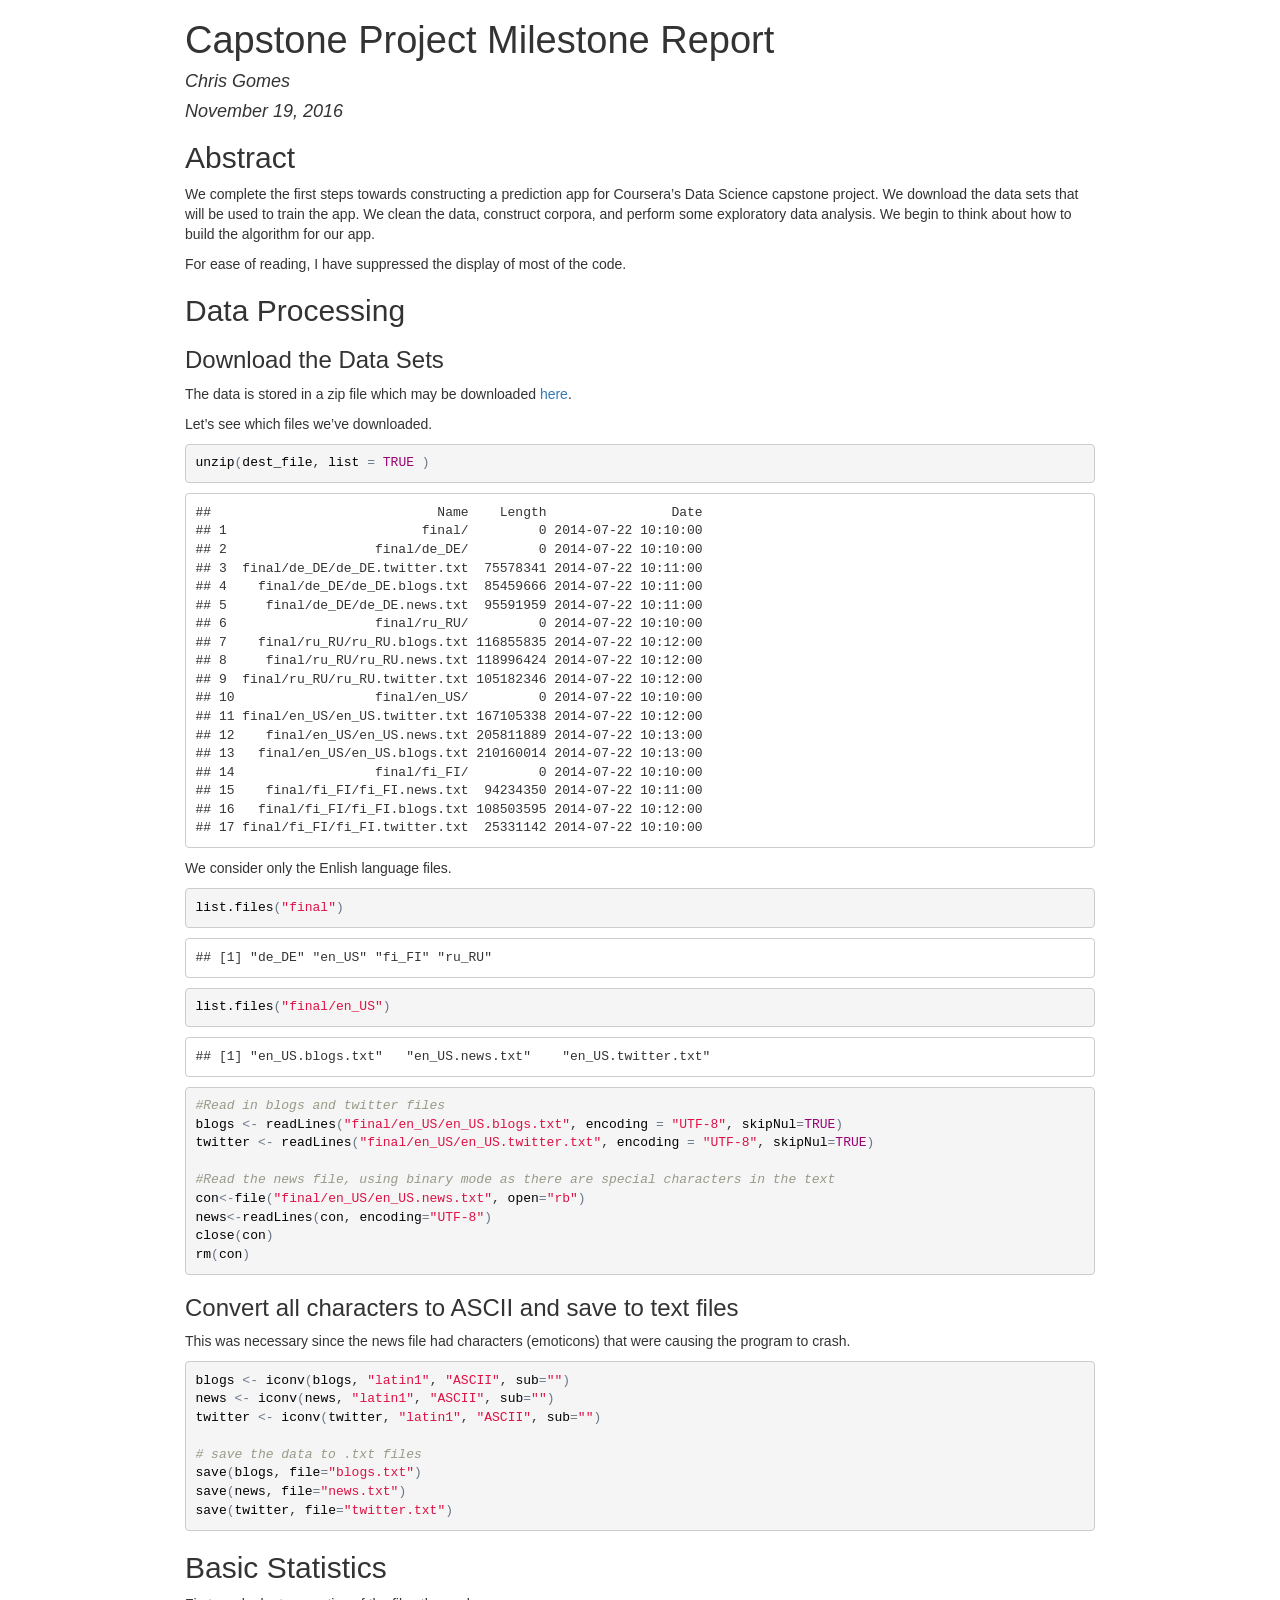
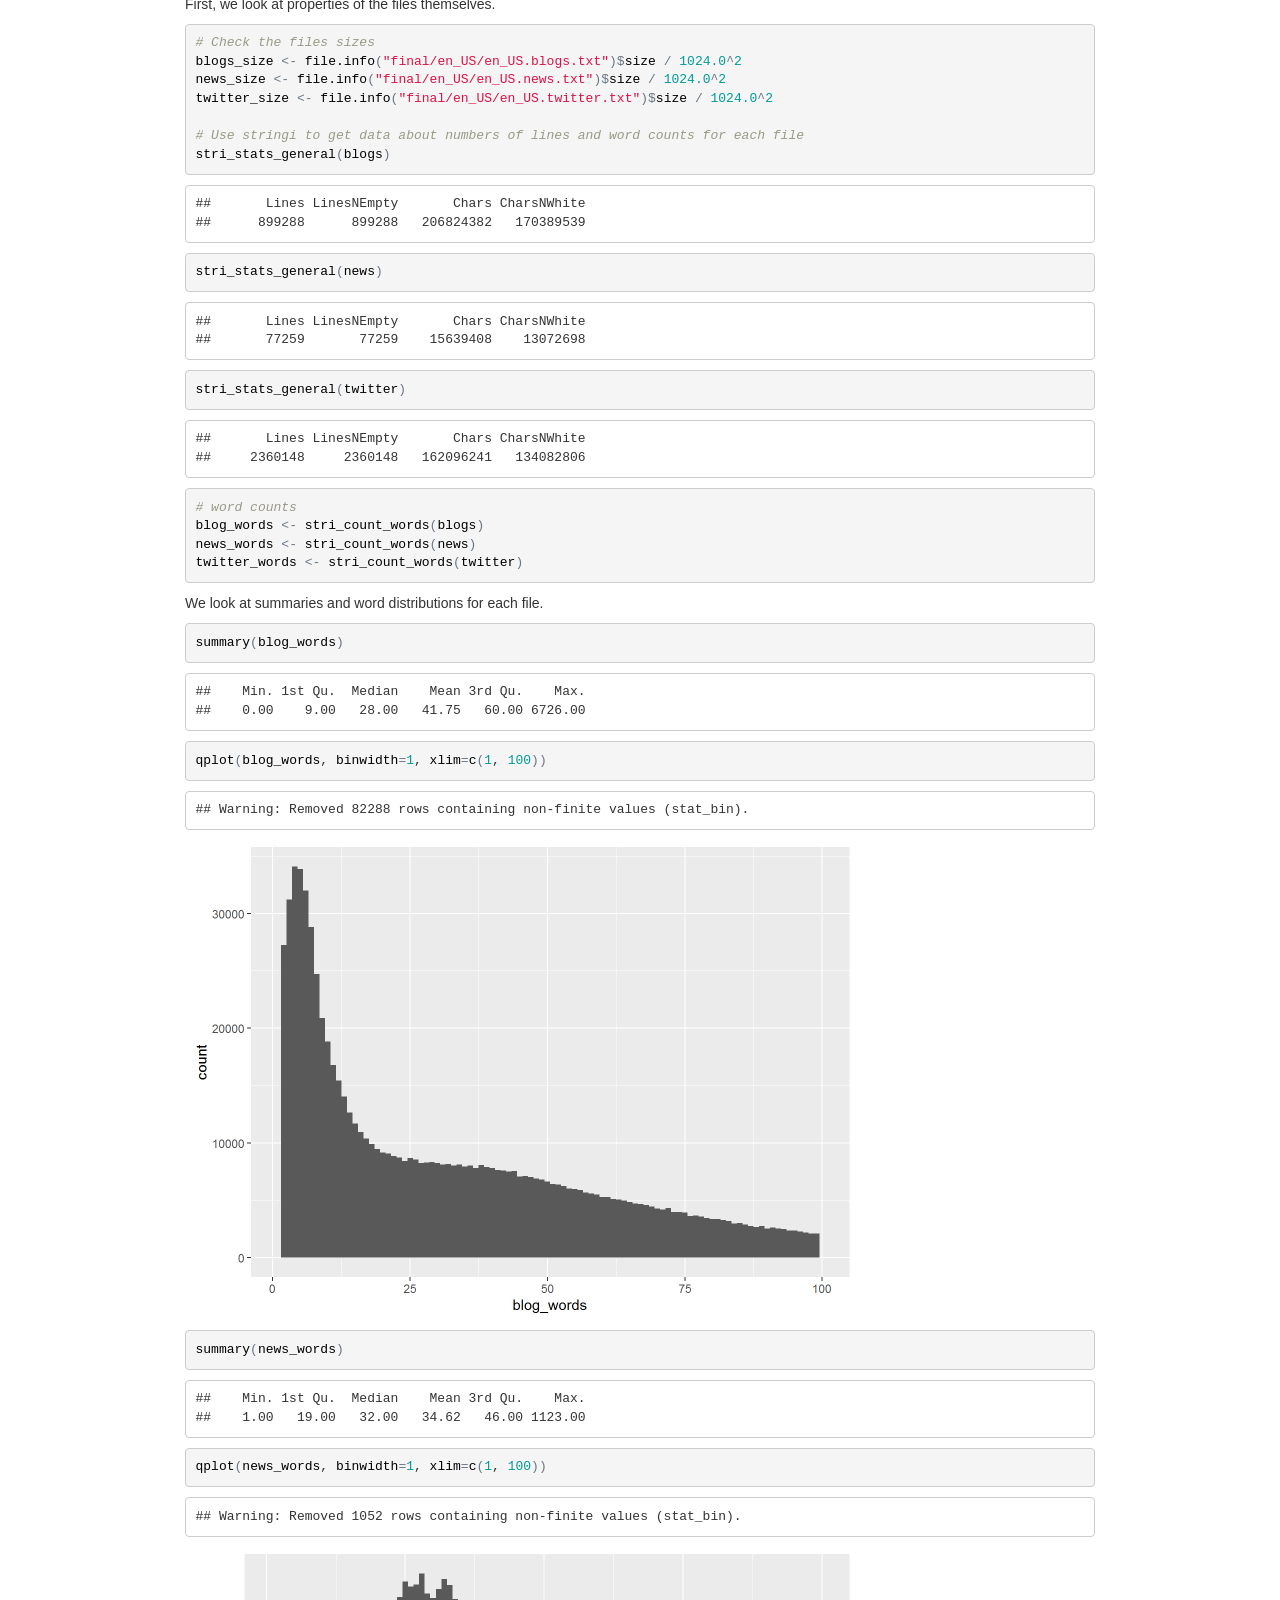
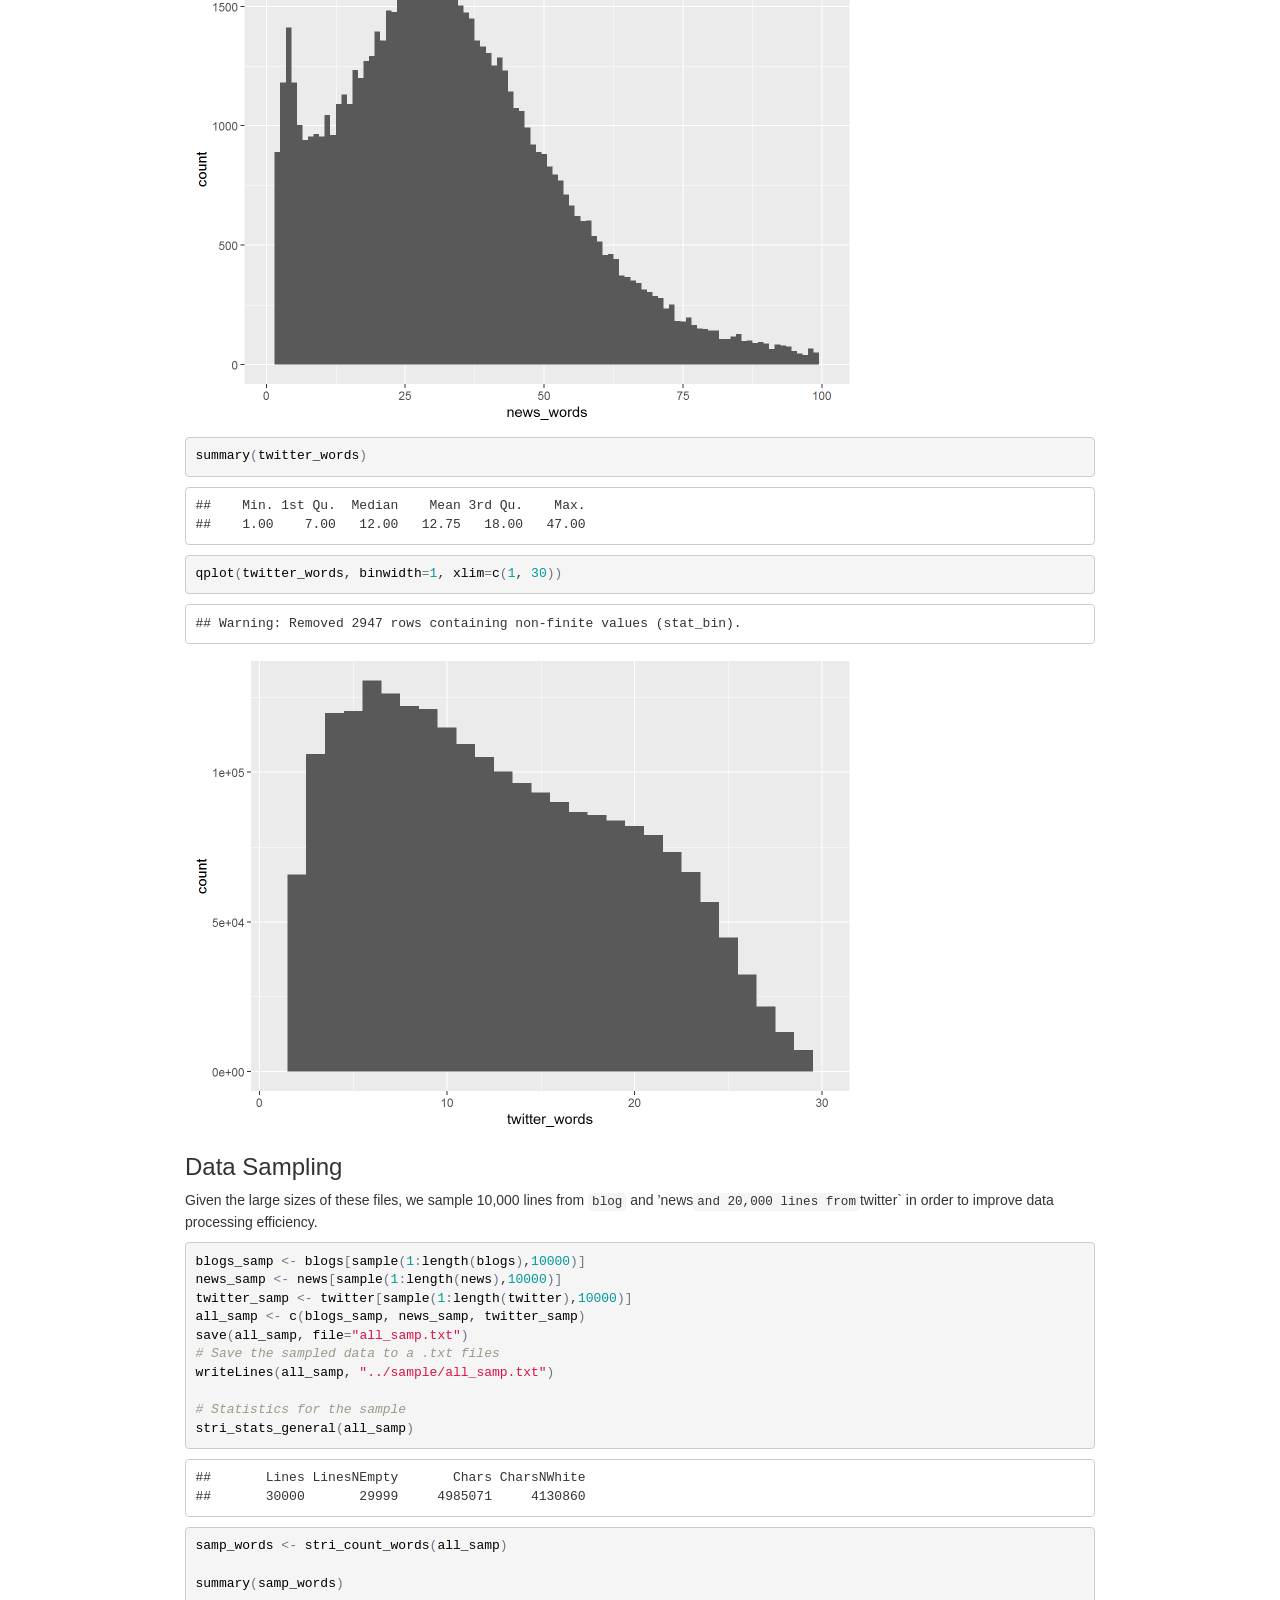
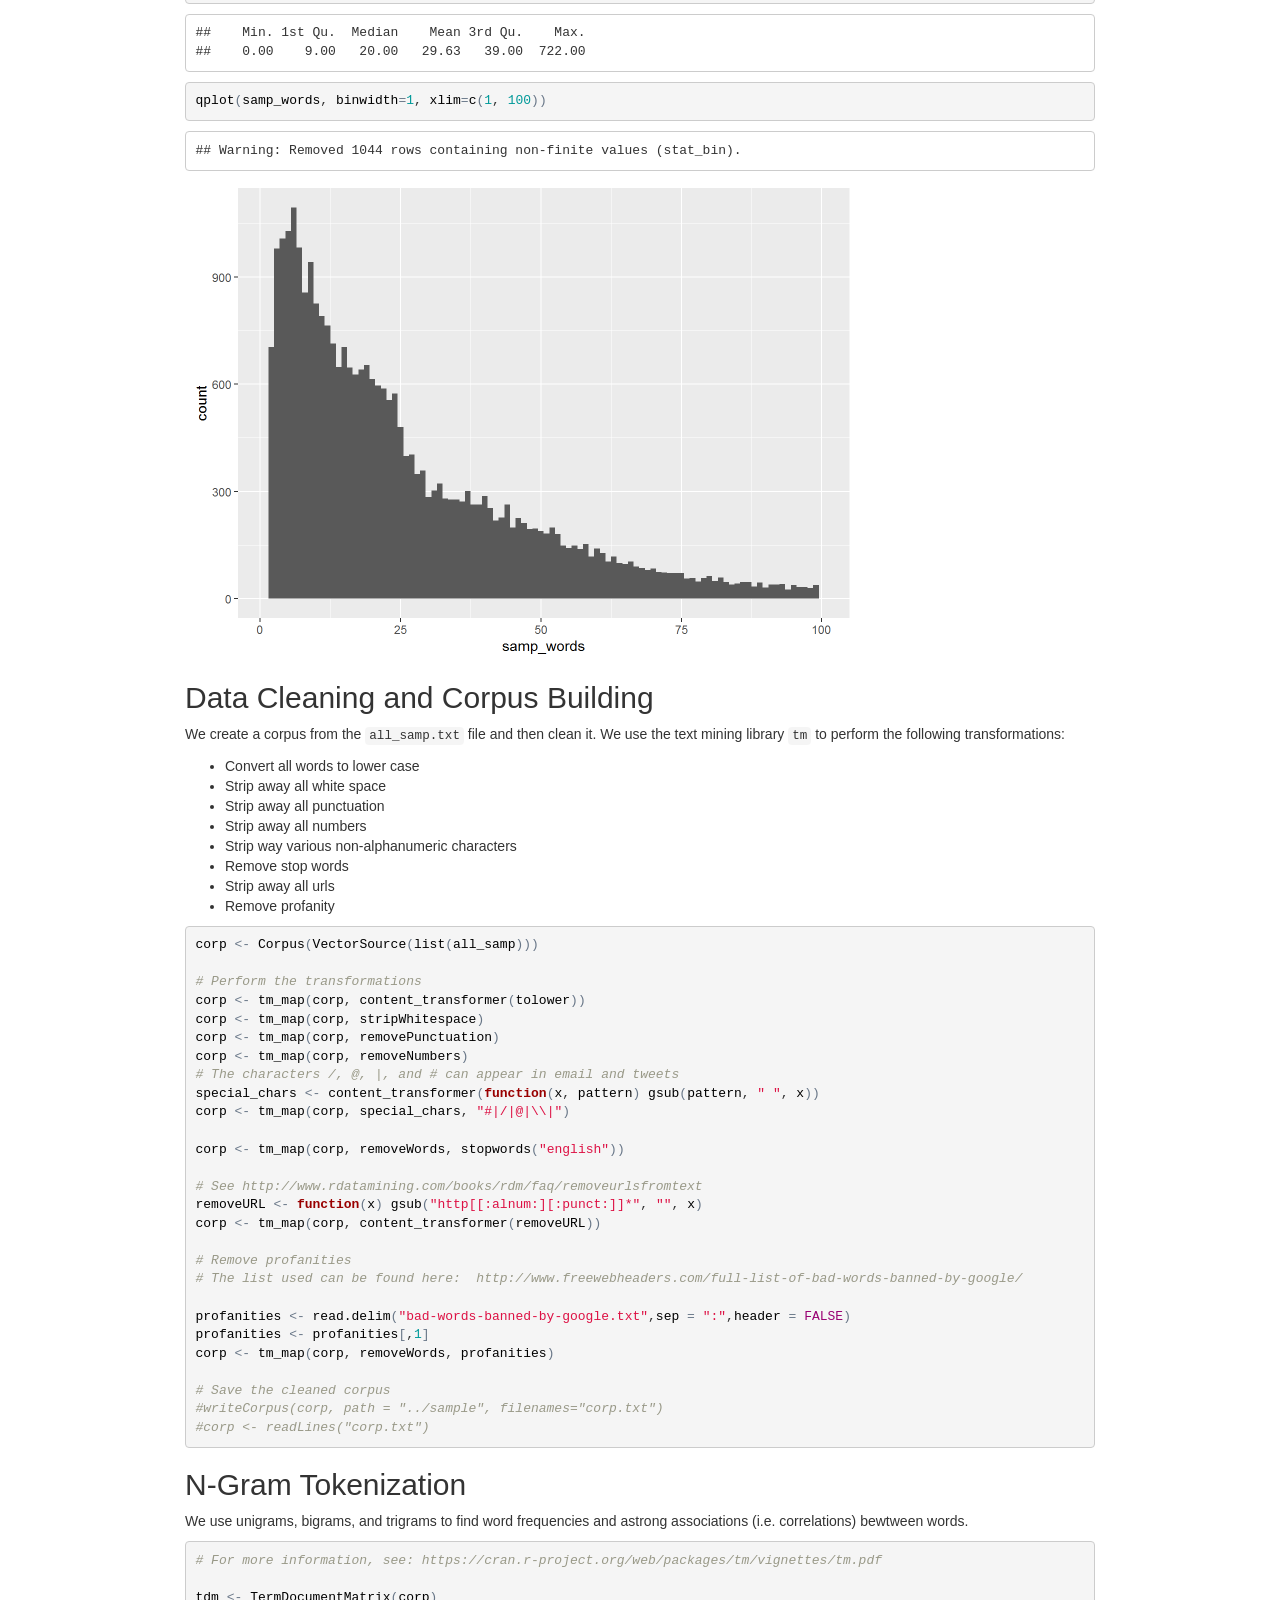
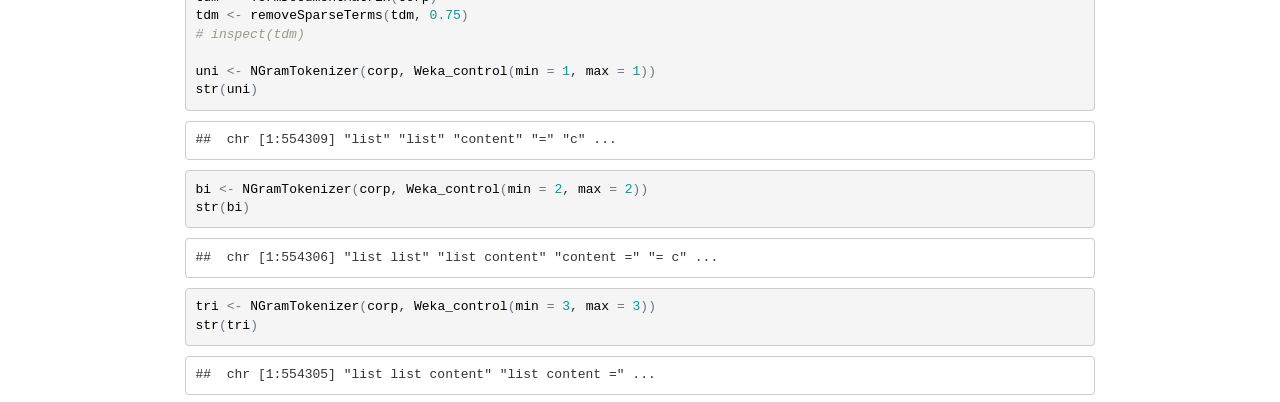
==== commit c657e796: "Hide display of initial load code" ====
--- a/Capstone-Project/milestone-report/milestone-report.html
+++ b/Capstone-Project/milestone-report/milestone-report.html
@@ -11,7 +11,7 @@
 
 <meta name="author" content="Chris Gomes" />
 
-<meta name="date" content="2016-08-29" />
+<meta name="date" content="2016-11-19" />
 
 <title>Capstone Project Milestone Report</title>
 
@@ -118,39 +118,21 @@
 
 <h1 class="title toc-ignore">Capstone Project Milestone Report</h1>
 <h4 class="author"><em>Chris Gomes</em></h4>
-<h4 class="date"><em>August 29, 2016</em></h4>
-
-</div>
-
-
-<pre class="r"><code>library(ggplot2)
-library(stringi)
-library(tm)</code></pre>
-<pre><code>## Loading required package: NLP</code></pre>
-<pre><code>## 
-## Attaching package: 'NLP'</code></pre>
-<pre><code>## The following object is masked from 'package:ggplot2':
-## 
-##     annotate</code></pre>
-<pre class="r"><code>library(wordcloud)</code></pre>
-<pre><code>## Loading required package: RColorBrewer</code></pre>
-<pre class="r"><code>library(RWeka)</code></pre>
+<h4 class="date"><em>November 19, 2016</em></h4>
+
+</div>
+
+
 <div id="abstract" class="section level2">
 <h2>Abstract</h2>
-<p>We download the data sets that will be used to construct a prediction app. We clean the data and then perform some exploratory data analysis. We begin to think about how to build the algorithm for our app.</p>
-<p>For the sake of brevity, I have suppressed the display of most of the code.</p>
+<p>We complete the first steps towards constructing a prediction app for Coursera’s Data Science capstone project. We download the data sets that will be used to train the app. We clean the data, construct corpora, and perform some exploratory data analysis. We begin to think about how to build the algorithm for our app.</p>
+<p>For ease of reading, I have suppressed the display of most of the code.</p>
 </div>
 <div id="data-processing" class="section level2">
 <h2>Data Processing</h2>
 <div id="download-the-data-sets" class="section level3">
 <h3>Download the Data Sets</h3>
 <p>The data is stored in a zip file which may be downloaded <a href="https://d396qusza40orc.cloudfront.net/dsscapstone/dataset/Coursera-SwiftKey.zip">here</a>.</p>
-<pre class="r"><code>src_file &lt;- &quot;https://d396qusza40orc.cloudfront.net/dsscapstone/dataset/Coursera-SwiftKey.zip&quot;
-dest_file &lt;- &quot;capstone-data.zip&quot;
-
-# Download and extract the files
-download.file(src_file, dest_file)
-unzip(dest_file)</code></pre>
 <p>Let’s see which files we’ve downloaded.</p>
 <pre class="r"><code>unzip(dest_file, list = TRUE )</code></pre>
 <pre><code>##                             Name    Length                Date
@@ -188,7 +170,7 @@
 </div>
 <div id="convert-all-characters-to-ascii-and-save-to-text-files" class="section level3">
 <h3>Convert all characters to ASCII and save to text files</h3>
-<p>This is necessary since the news file had characters (emoticons) that were causing this rogram to crash.</p>
+<p>This was necessary since the news file had characters (emoticons) that were causing the program to crash.</p>
 <pre class="r"><code>blogs &lt;- iconv(blogs, &quot;latin1&quot;, &quot;ASCII&quot;, sub=&quot;&quot;)
 news &lt;- iconv(news, &quot;latin1&quot;, &quot;ASCII&quot;, sub=&quot;&quot;)
 twitter &lt;- iconv(twitter, &quot;latin1&quot;, &quot;ASCII&quot;, sub=&quot;&quot;)
@@ -245,7 +227,7 @@
 <p>Given the large sizes of these files, we sample 10,000 lines from <code>blog</code> and ’news<code>and 20,000 lines from</code>twitter` in order to improve data processing efficiency.</p>
 <pre class="r"><code>blogs_samp &lt;- blogs[sample(1:length(blogs),10000)]
 news_samp &lt;- news[sample(1:length(news),10000)]
-twitter_samp &lt;- twitter[sample(1:length(twitter),20000)]
+twitter_samp &lt;- twitter[sample(1:length(twitter),10000)]
 all_samp &lt;- c(blogs_samp, news_samp, twitter_samp)
 save(all_samp, file=&quot;all_samp.txt&quot;)
 # Save the sampled data to a .txt files
@@ -254,15 +236,15 @@
 # Statistics for the sample
 stri_stats_general(all_samp)</code></pre>
 <pre><code>##       Lines LinesNEmpty       Chars CharsNWhite 
-##       40000       39999     5670870     4698247</code></pre>
+##       30000       29999     4985071     4130860</code></pre>
 <pre class="r"><code>samp_words &lt;- stri_count_words(all_samp)
 
 summary(samp_words)</code></pre>
 <pre><code>##    Min. 1st Qu.  Median    Mean 3rd Qu.    Max. 
-##     0.0     8.0    17.0    25.4    31.0   722.0</code></pre>
+##    0.00    9.00   20.00   29.63   39.00  722.00</code></pre>
 <pre class="r"><code>qplot(samp_words, binwidth=1, xlim=c(1, 100))</code></pre>
 <pre><code>## Warning: Removed 1044 rows containing non-finite values (stat_bin).</code></pre>
-<p><img src="[data-uri]" width="672" /></p>
+<p><img src="[data-uri]" width="672" /></p>
 </div>
 </div>
 <div id="data-cleaning-and-corpus-building" class="section level2">
@@ -312,16 +294,18 @@
 <pre class="r"><code># For more information, see: https://cran.r-project.org/web/packages/tm/vignettes/tm.pdf
 
 tdm &lt;- TermDocumentMatrix(corp)
-
-
-unidtm &lt;- NGramTokenizer(tdm, Weka_control(min = 1, max = 1))
-
-bidtm &lt;- NGramTokenizer(tdm, Weka_control(min = 2, max = 2))
-
-tridtm &lt;- NGramTokenizer(tdm, Weka_control(min = 3, max = 3))
-
-tridtm</code></pre>
-<pre><code>## character(0)</code></pre>
+tdm &lt;- removeSparseTerms(tdm, 0.75)
+# inspect(tdm)
+
+uni &lt;- NGramTokenizer(corp, Weka_control(min = 1, max = 1))
+str(uni)</code></pre>
+<pre><code>##  chr [1:554309] &quot;list&quot; &quot;list&quot; &quot;content&quot; &quot;=&quot; &quot;c&quot; ...</code></pre>
+<pre class="r"><code>bi &lt;- NGramTokenizer(corp, Weka_control(min = 2, max = 2))
+str(bi)</code></pre>
+<pre><code>##  chr [1:554306] &quot;list list&quot; &quot;list content&quot; &quot;content =&quot; &quot;= c&quot; ...</code></pre>
+<pre class="r"><code>tri &lt;- NGramTokenizer(corp, Weka_control(min = 3, max = 3))
+str(tri)</code></pre>
+<pre><code>##  chr [1:554305] &quot;list list content&quot; &quot;list content =&quot; ...</code></pre>
 </div>
 
 
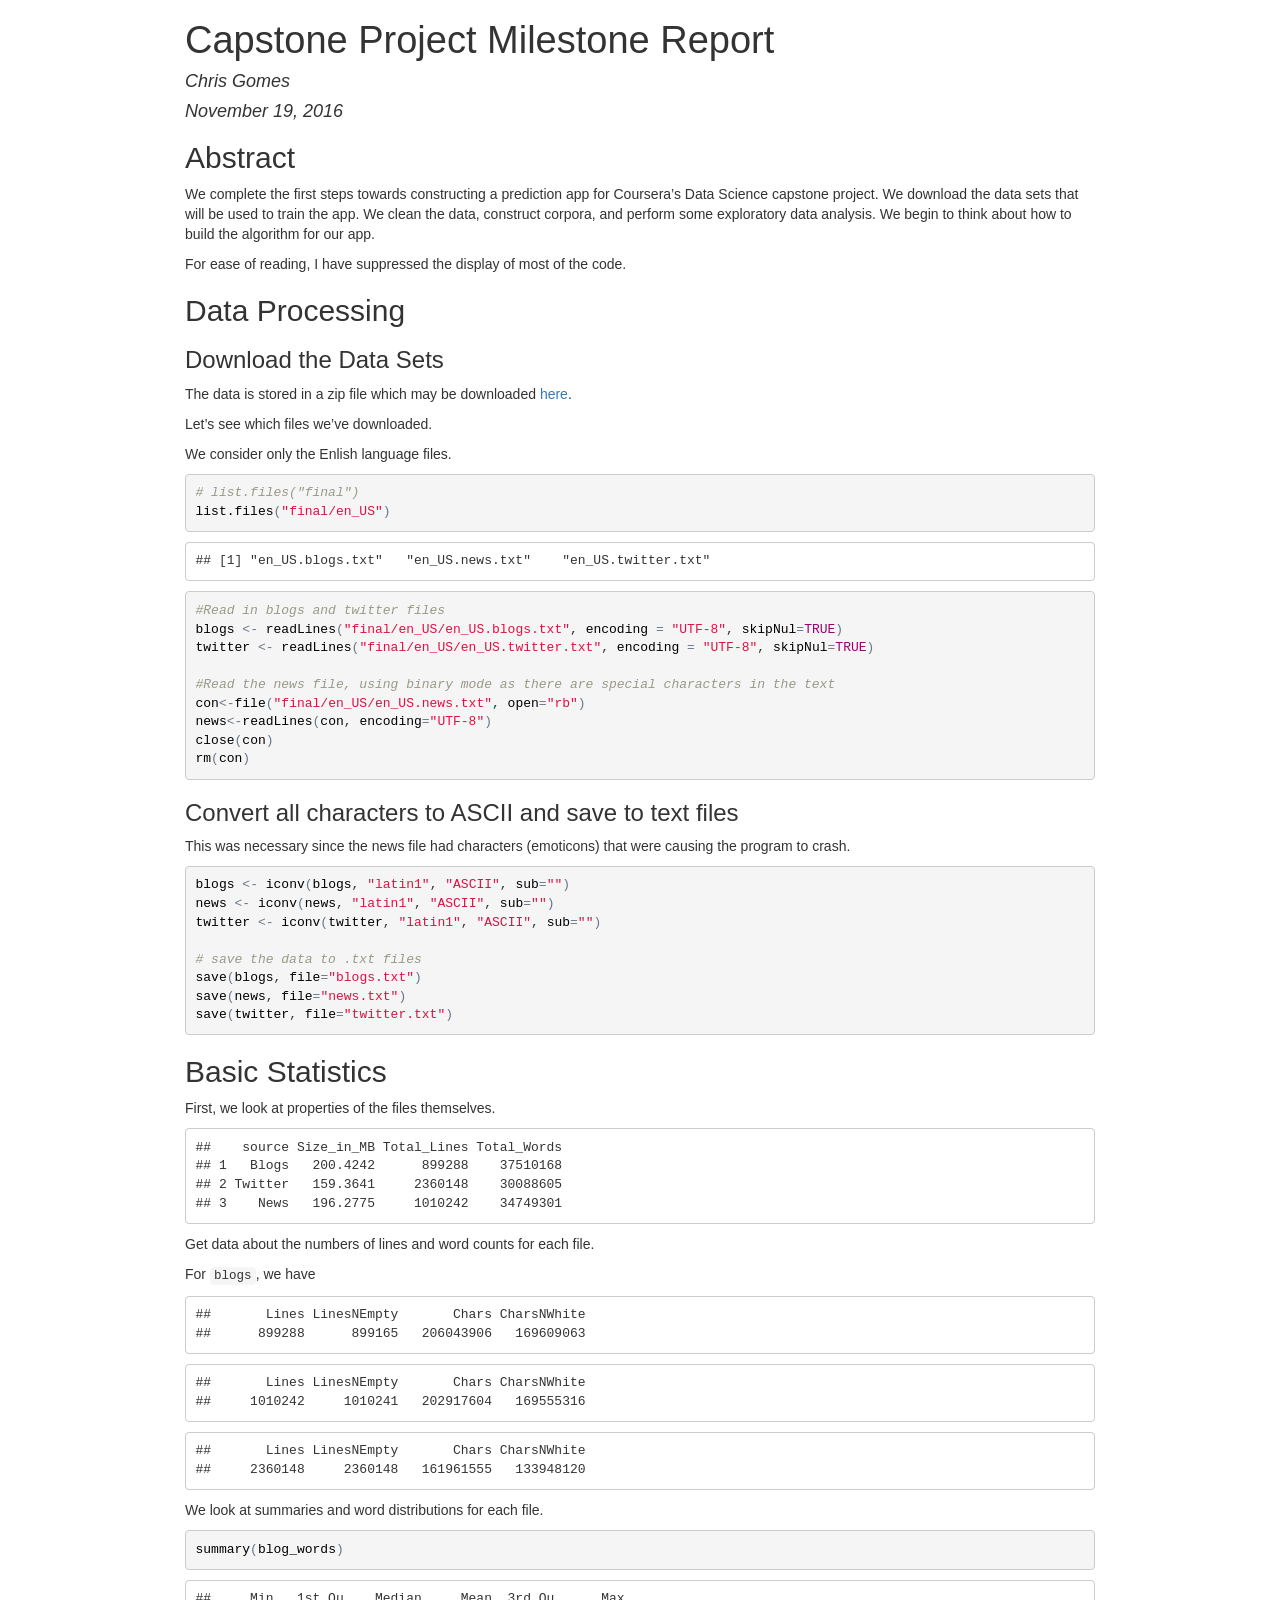
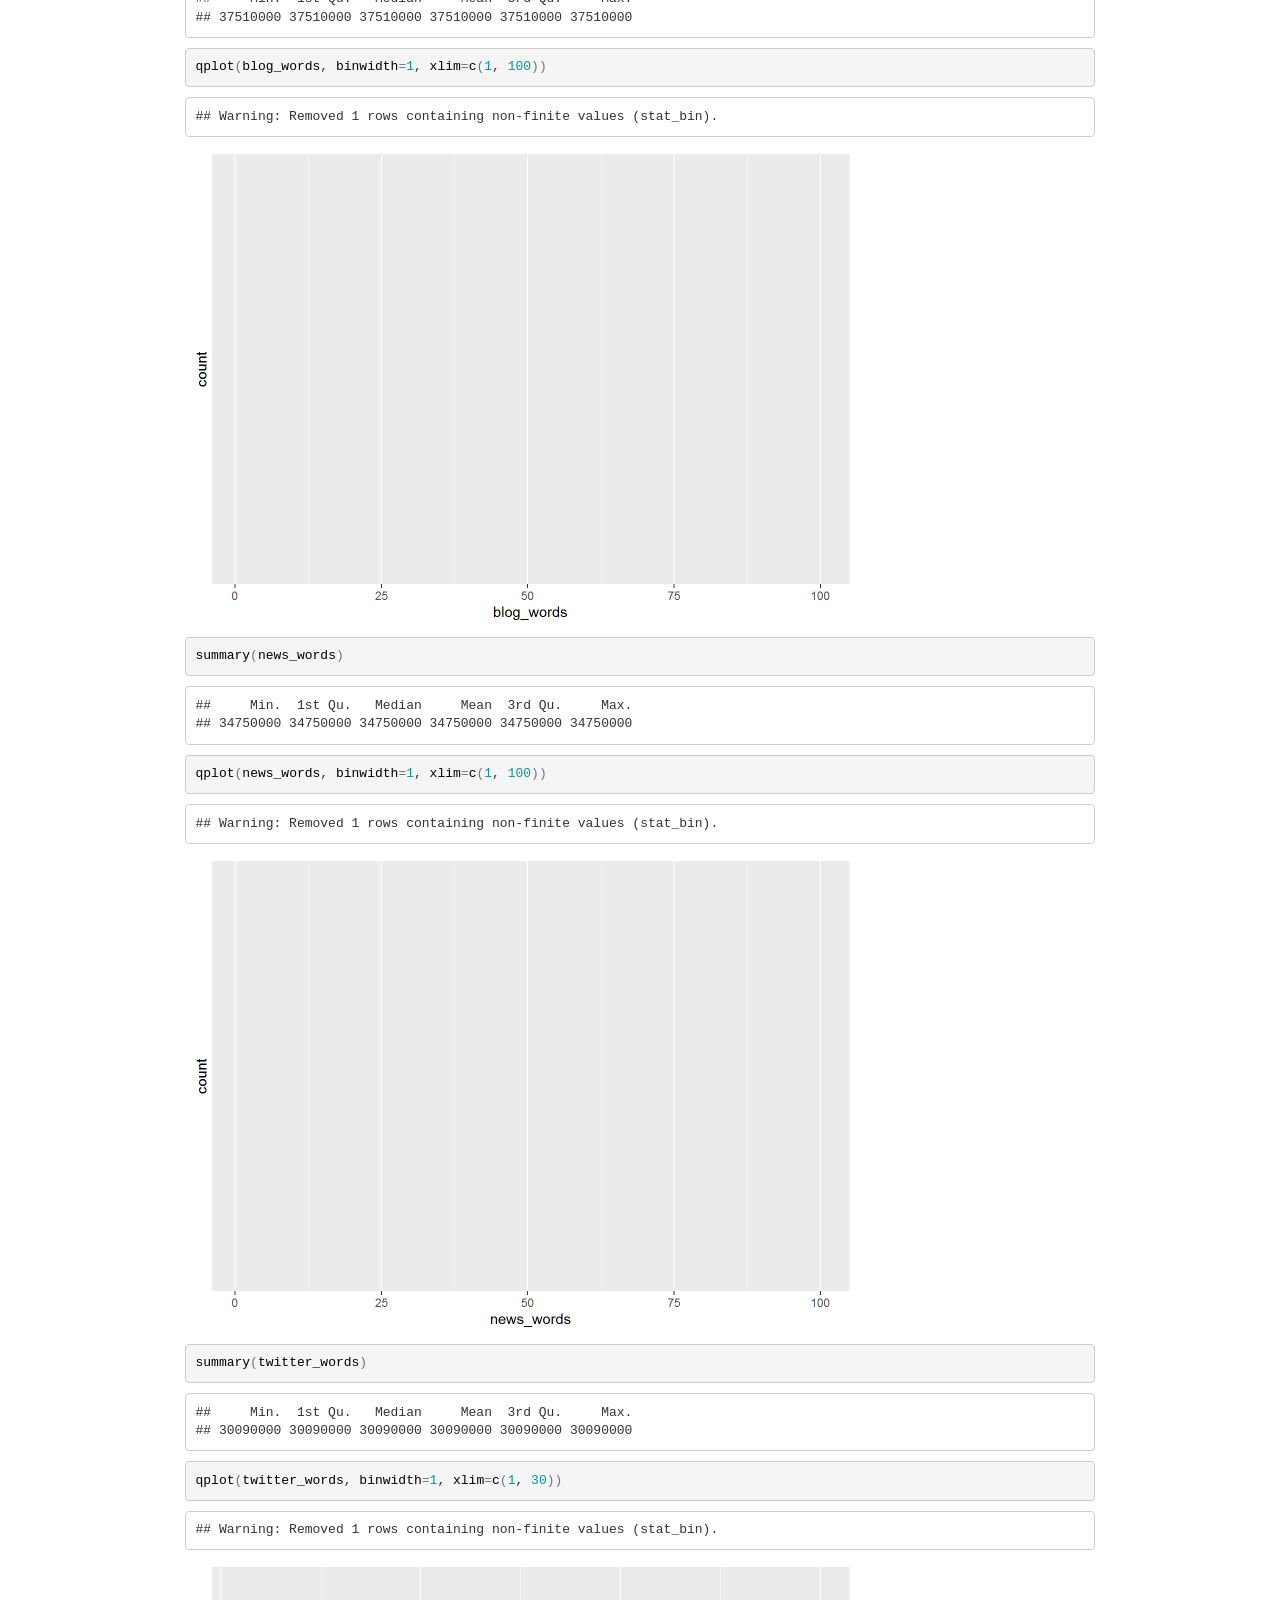
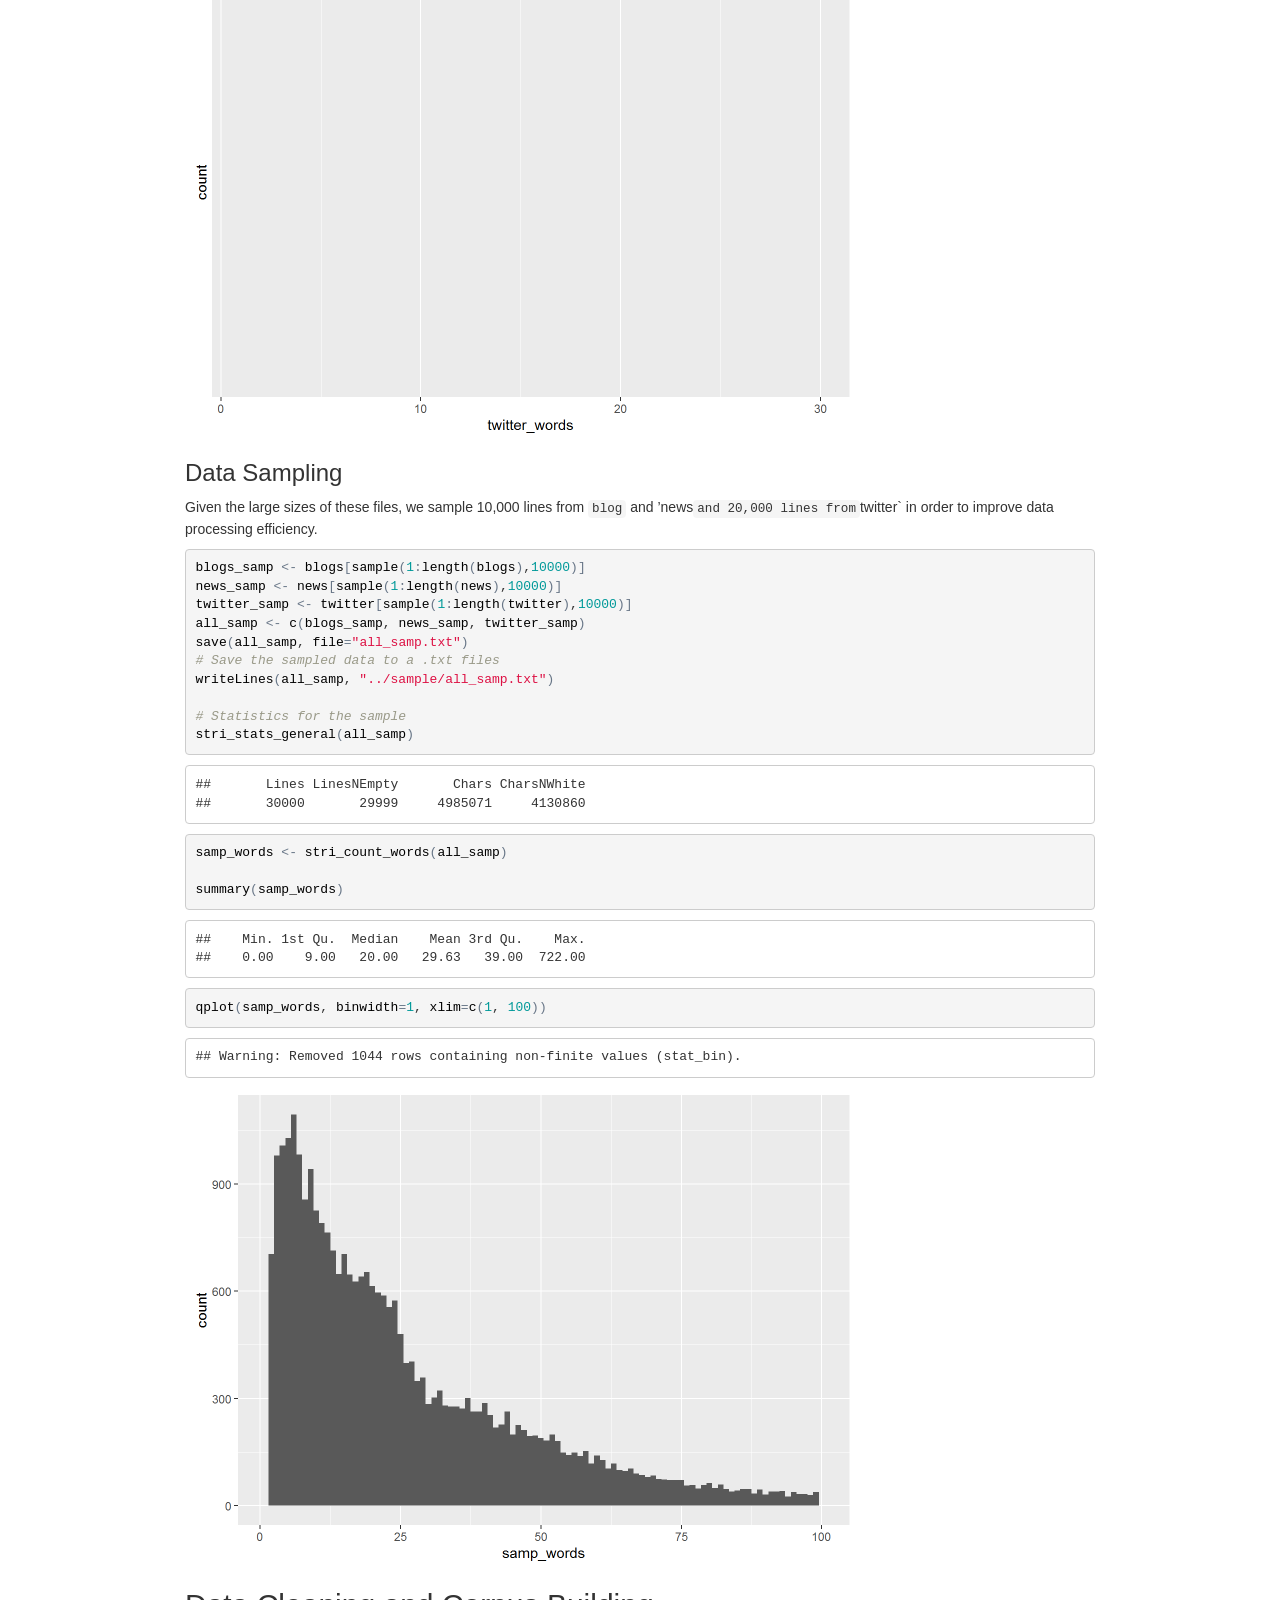
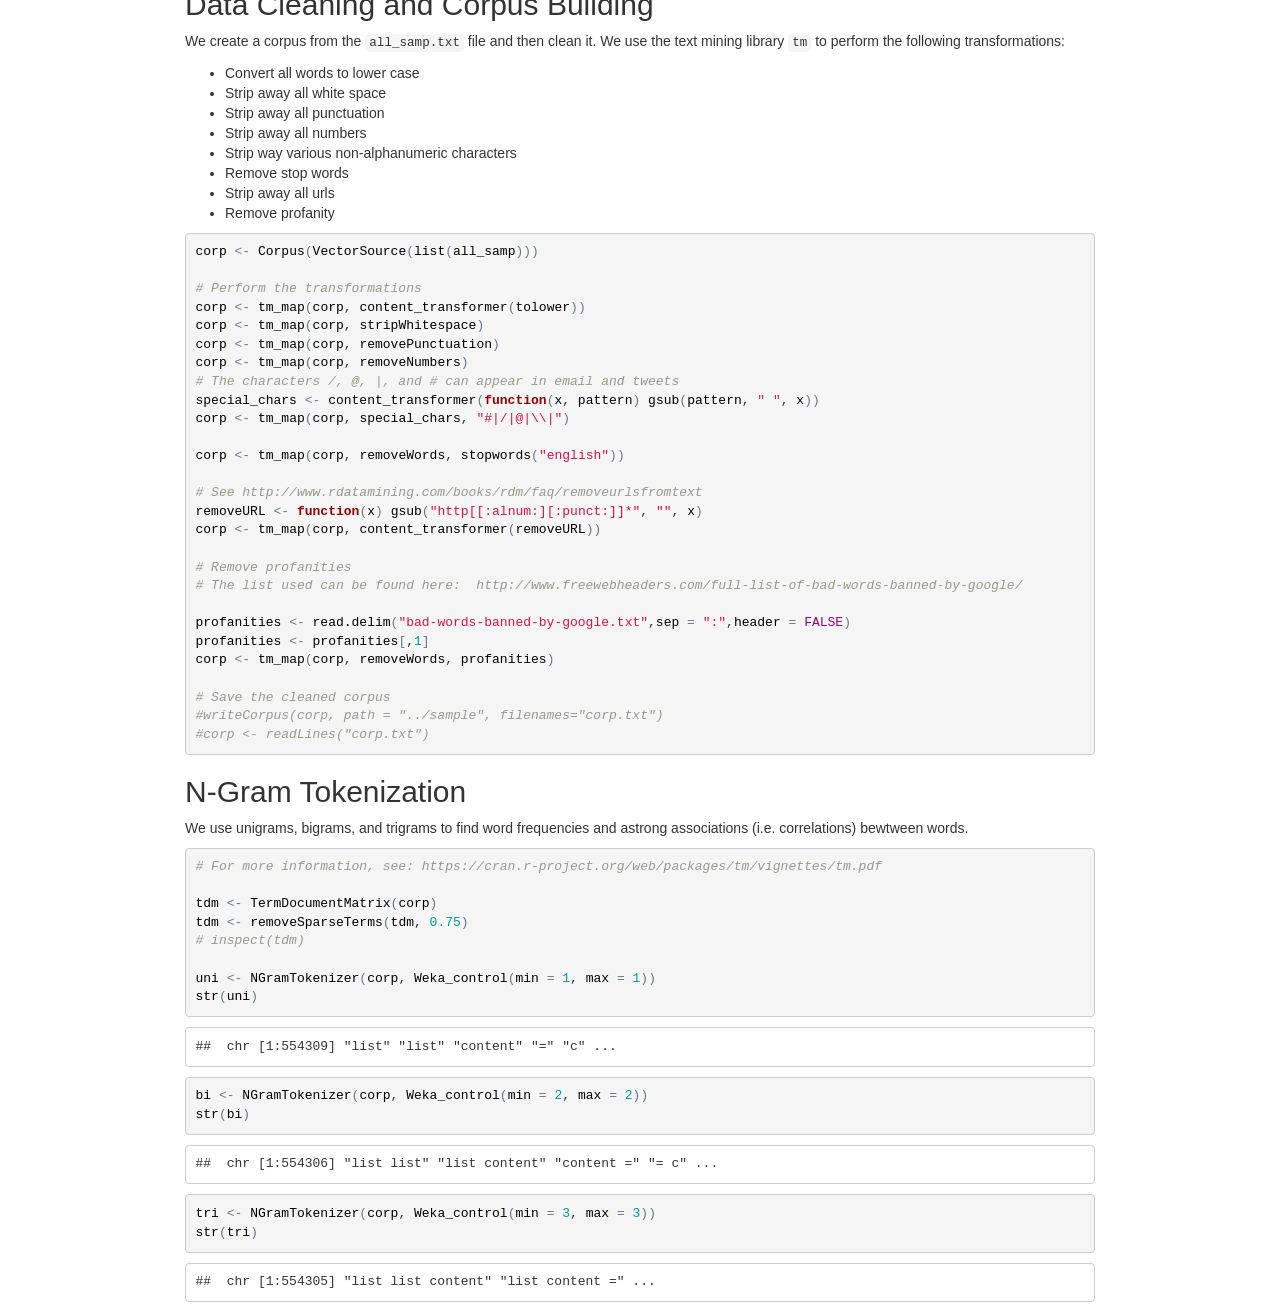
==== commit 26ae90eb: "Format display of file table" ====
--- a/Capstone-Project/milestone-report/milestone-report.html
+++ b/Capstone-Project/milestone-report/milestone-report.html
@@ -134,29 +134,9 @@
 <h3>Download the Data Sets</h3>
 <p>The data is stored in a zip file which may be downloaded <a href="https://d396qusza40orc.cloudfront.net/dsscapstone/dataset/Coursera-SwiftKey.zip">here</a>.</p>
 <p>Let’s see which files we’ve downloaded.</p>
-<pre class="r"><code>unzip(dest_file, list = TRUE )</code></pre>
-<pre><code>##                             Name    Length                Date
-## 1                         final/         0 2014-07-22 10:10:00
-## 2                   final/de_DE/         0 2014-07-22 10:10:00
-## 3  final/de_DE/de_DE.twitter.txt  75578341 2014-07-22 10:11:00
-## 4    final/de_DE/de_DE.blogs.txt  85459666 2014-07-22 10:11:00
-## 5     final/de_DE/de_DE.news.txt  95591959 2014-07-22 10:11:00
-## 6                   final/ru_RU/         0 2014-07-22 10:10:00
-## 7    final/ru_RU/ru_RU.blogs.txt 116855835 2014-07-22 10:12:00
-## 8     final/ru_RU/ru_RU.news.txt 118996424 2014-07-22 10:12:00
-## 9  final/ru_RU/ru_RU.twitter.txt 105182346 2014-07-22 10:12:00
-## 10                  final/en_US/         0 2014-07-22 10:10:00
-## 11 final/en_US/en_US.twitter.txt 167105338 2014-07-22 10:12:00
-## 12    final/en_US/en_US.news.txt 205811889 2014-07-22 10:13:00
-## 13   final/en_US/en_US.blogs.txt 210160014 2014-07-22 10:13:00
-## 14                  final/fi_FI/         0 2014-07-22 10:10:00
-## 15    final/fi_FI/fi_FI.news.txt  94234350 2014-07-22 10:11:00
-## 16   final/fi_FI/fi_FI.blogs.txt 108503595 2014-07-22 10:12:00
-## 17 final/fi_FI/fi_FI.twitter.txt  25331142 2014-07-22 10:10:00</code></pre>
 <p>We consider only the Enlish language files.</p>
-<pre class="r"><code>list.files(&quot;final&quot;)</code></pre>
-<pre><code>## [1] &quot;de_DE&quot; &quot;en_US&quot; &quot;fi_FI&quot; &quot;ru_RU&quot;</code></pre>
-<pre class="r"><code>list.files(&quot;final/en_US&quot;)</code></pre>
+<pre class="r"><code># list.files(&quot;final&quot;)
+list.files(&quot;final/en_US&quot;)</code></pre>
 <pre><code>## [1] &quot;en_US.blogs.txt&quot;   &quot;en_US.news.txt&quot;    &quot;en_US.twitter.txt&quot;</code></pre>
 <pre class="r"><code>#Read in blogs and twitter files
 blogs &lt;- readLines(&quot;final/en_US/en_US.blogs.txt&quot;, encoding = &quot;UTF-8&quot;, skipNul=TRUE)
@@ -184,44 +164,37 @@
 <div id="basic-statistics" class="section level2">
 <h2>Basic Statistics</h2>
 <p>First, we look at properties of the files themselves.</p>
-<pre class="r"><code># Check the files sizes
-blogs_size &lt;- file.info(&quot;final/en_US/en_US.blogs.txt&quot;)$size / 1024.0^2
-news_size &lt;- file.info(&quot;final/en_US/en_US.news.txt&quot;)$size / 1024.0^2
-twitter_size &lt;- file.info(&quot;final/en_US/en_US.twitter.txt&quot;)$size / 1024.0^2
-
-# Use stringi to get data about numbers of lines and word counts for each file
-stri_stats_general(blogs)</code></pre>
+<pre><code>##    source Size_in_MB Total_Lines Total_Words
+## 1   Blogs   200.4242      899288    37510168
+## 2 Twitter   159.3641     2360148    30088605
+## 3    News   196.2775     1010242    34749301</code></pre>
+<p>Get data about the numbers of lines and word counts for each file.</p>
+<p>For <code>blogs</code>, we have</p>
 <pre><code>##       Lines LinesNEmpty       Chars CharsNWhite 
-##      899288      899288   206824382   170389539</code></pre>
-<pre class="r"><code>stri_stats_general(news)</code></pre>
+##      899288      899165   206043906   169609063</code></pre>
 <pre><code>##       Lines LinesNEmpty       Chars CharsNWhite 
-##       77259       77259    15639408    13072698</code></pre>
-<pre class="r"><code>stri_stats_general(twitter)</code></pre>
+##     1010242     1010241   202917604   169555316</code></pre>
 <pre><code>##       Lines LinesNEmpty       Chars CharsNWhite 
-##     2360148     2360148   162096241   134082806</code></pre>
-<pre class="r"><code># word counts
-blog_words &lt;- stri_count_words(blogs)
-news_words &lt;- stri_count_words(news)
-twitter_words &lt;- stri_count_words(twitter)</code></pre>
+##     2360148     2360148   161961555   133948120</code></pre>
 <p>We look at summaries and word distributions for each file.</p>
 <pre class="r"><code>summary(blog_words)</code></pre>
-<pre><code>##    Min. 1st Qu.  Median    Mean 3rd Qu.    Max. 
-##    0.00    9.00   28.00   41.75   60.00 6726.00</code></pre>
+<pre><code>##     Min.  1st Qu.   Median     Mean  3rd Qu.     Max. 
+## 37510000 37510000 37510000 37510000 37510000 37510000</code></pre>
 <pre class="r"><code>qplot(blog_words, binwidth=1, xlim=c(1, 100))</code></pre>
-<pre><code>## Warning: Removed 82288 rows containing non-finite values (stat_bin).</code></pre>
-<p><img src="[data-uri]" width="672" /></p>
+<pre><code>## Warning: Removed 1 rows containing non-finite values (stat_bin).</code></pre>
+<p><img src="[data-uri]" width="672" /></p>
 <pre class="r"><code>summary(news_words)</code></pre>
-<pre><code>##    Min. 1st Qu.  Median    Mean 3rd Qu.    Max. 
-##    1.00   19.00   32.00   34.62   46.00 1123.00</code></pre>
+<pre><code>##     Min.  1st Qu.   Median     Mean  3rd Qu.     Max. 
+## 34750000 34750000 34750000 34750000 34750000 34750000</code></pre>
 <pre class="r"><code>qplot(news_words, binwidth=1, xlim=c(1, 100))</code></pre>
-<pre><code>## Warning: Removed 1052 rows containing non-finite values (stat_bin).</code></pre>
-<p><img src="[data-uri]" width="672" /></p>
+<pre><code>## Warning: Removed 1 rows containing non-finite values (stat_bin).</code></pre>
+<p><img src="[data-uri]" width="672" /></p>
 <pre class="r"><code>summary(twitter_words)</code></pre>
-<pre><code>##    Min. 1st Qu.  Median    Mean 3rd Qu.    Max. 
-##    1.00    7.00   12.00   12.75   18.00   47.00</code></pre>
+<pre><code>##     Min.  1st Qu.   Median     Mean  3rd Qu.     Max. 
+## 30090000 30090000 30090000 30090000 30090000 30090000</code></pre>
 <pre class="r"><code>qplot(twitter_words, binwidth=1, xlim=c(1, 30))</code></pre>
-<pre><code>## Warning: Removed 2947 rows containing non-finite values (stat_bin).</code></pre>
-<p><img src="[data-uri]" width="672" /></p>
+<pre><code>## Warning: Removed 1 rows containing non-finite values (stat_bin).</code></pre>
+<p><img src="[data-uri]" width="672" /></p>
 <div id="data-sampling" class="section level3">
 <h3>Data Sampling</h3>
 <p>Given the large sizes of these files, we sample 10,000 lines from <code>blog</code> and ’news<code>and 20,000 lines from</code>twitter` in order to improve data processing efficiency.</p>
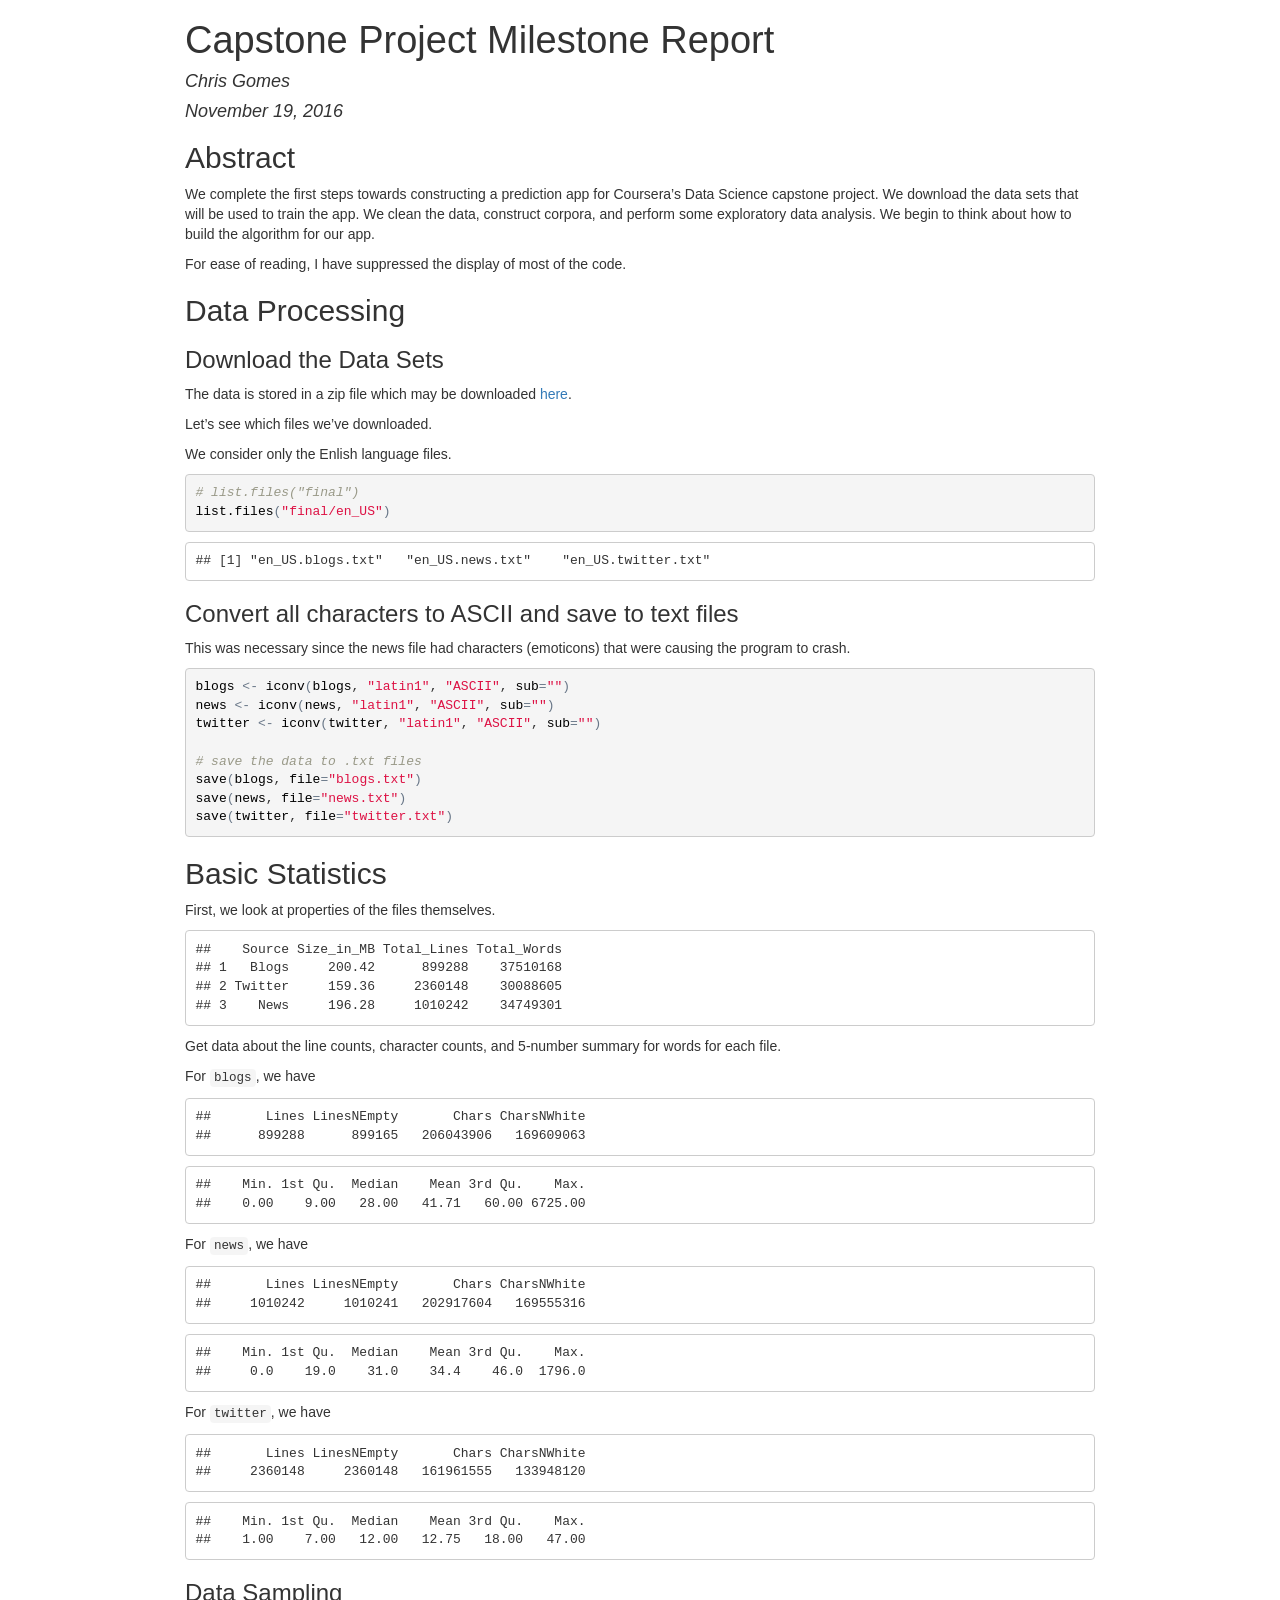
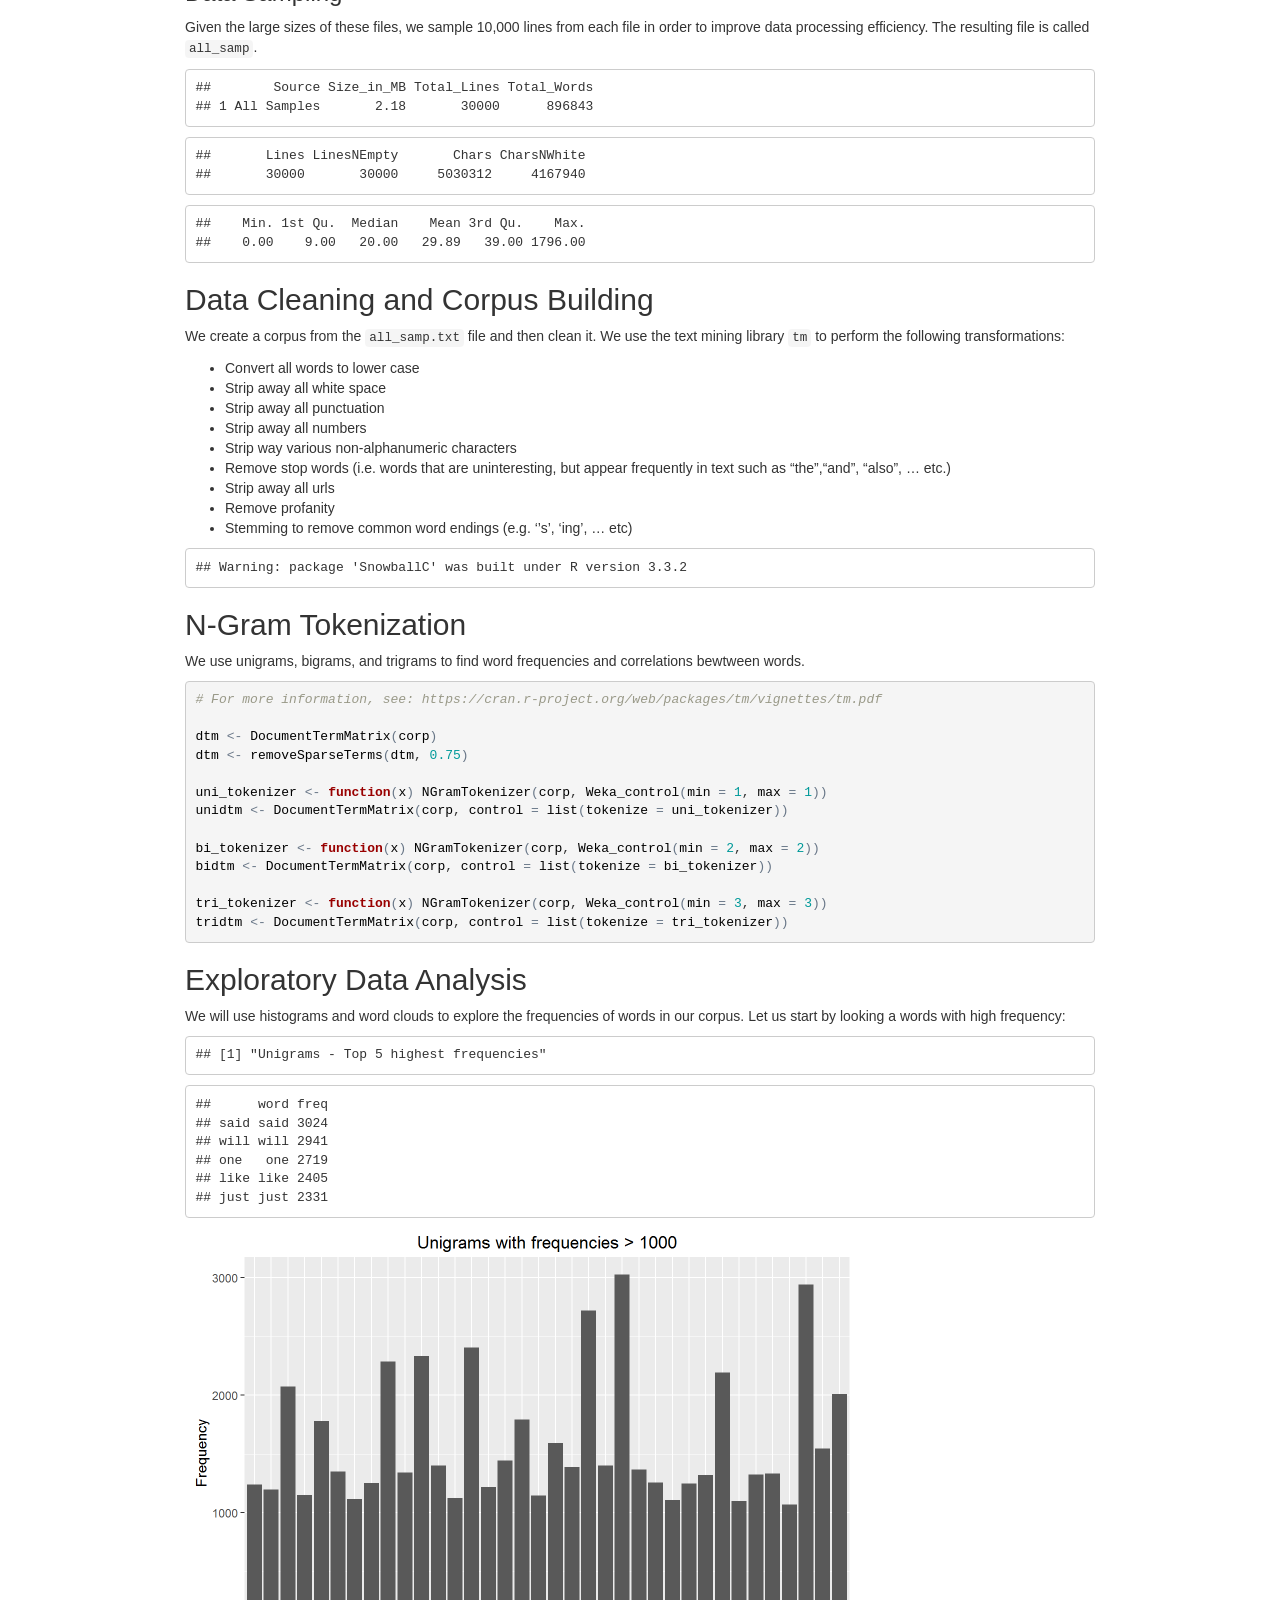
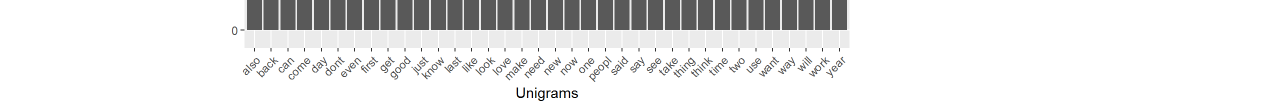
==== commit ca09b512: "Add plot for common unigrams" ====
--- a/Capstone-Project/milestone-report/milestone-report.html
+++ b/Capstone-Project/milestone-report/milestone-report.html
@@ -138,15 +138,6 @@
 <pre class="r"><code># list.files(&quot;final&quot;)
 list.files(&quot;final/en_US&quot;)</code></pre>
 <pre><code>## [1] &quot;en_US.blogs.txt&quot;   &quot;en_US.news.txt&quot;    &quot;en_US.twitter.txt&quot;</code></pre>
-<pre class="r"><code>#Read in blogs and twitter files
-blogs &lt;- readLines(&quot;final/en_US/en_US.blogs.txt&quot;, encoding = &quot;UTF-8&quot;, skipNul=TRUE)
-twitter &lt;- readLines(&quot;final/en_US/en_US.twitter.txt&quot;, encoding = &quot;UTF-8&quot;, skipNul=TRUE)
-
-#Read the news file, using binary mode as there are special characters in the text
-con&lt;-file(&quot;final/en_US/en_US.news.txt&quot;, open=&quot;rb&quot;)
-news&lt;-readLines(con, encoding=&quot;UTF-8&quot;)
-close(con)
-rm(con)</code></pre>
 </div>
 <div id="convert-all-characters-to-ascii-and-save-to-text-files" class="section level3">
 <h3>Convert all characters to ASCII and save to text files</h3>
@@ -164,60 +155,35 @@
 <div id="basic-statistics" class="section level2">
 <h2>Basic Statistics</h2>
 <p>First, we look at properties of the files themselves.</p>
-<pre><code>##    source Size_in_MB Total_Lines Total_Words
-## 1   Blogs   200.4242      899288    37510168
-## 2 Twitter   159.3641     2360148    30088605
-## 3    News   196.2775     1010242    34749301</code></pre>
-<p>Get data about the numbers of lines and word counts for each file.</p>
+<pre><code>##    Source Size_in_MB Total_Lines Total_Words
+## 1   Blogs     200.42      899288    37510168
+## 2 Twitter     159.36     2360148    30088605
+## 3    News     196.28     1010242    34749301</code></pre>
+<p>Get data about the line counts, character counts, and 5-number summary for words for each file.</p>
 <p>For <code>blogs</code>, we have</p>
 <pre><code>##       Lines LinesNEmpty       Chars CharsNWhite 
 ##      899288      899165   206043906   169609063</code></pre>
+<pre><code>##    Min. 1st Qu.  Median    Mean 3rd Qu.    Max. 
+##    0.00    9.00   28.00   41.71   60.00 6725.00</code></pre>
+<p>For <code>news</code>, we have</p>
 <pre><code>##       Lines LinesNEmpty       Chars CharsNWhite 
 ##     1010242     1010241   202917604   169555316</code></pre>
+<pre><code>##    Min. 1st Qu.  Median    Mean 3rd Qu.    Max. 
+##     0.0    19.0    31.0    34.4    46.0  1796.0</code></pre>
+<p>For <code>twitter</code>, we have</p>
 <pre><code>##       Lines LinesNEmpty       Chars CharsNWhite 
 ##     2360148     2360148   161961555   133948120</code></pre>
-<p>We look at summaries and word distributions for each file.</p>
-<pre class="r"><code>summary(blog_words)</code></pre>
-<pre><code>##     Min.  1st Qu.   Median     Mean  3rd Qu.     Max. 
-## 37510000 37510000 37510000 37510000 37510000 37510000</code></pre>
-<pre class="r"><code>qplot(blog_words, binwidth=1, xlim=c(1, 100))</code></pre>
-<pre><code>## Warning: Removed 1 rows containing non-finite values (stat_bin).</code></pre>
-<p><img src="[data-uri]" width="672" /></p>
-<pre class="r"><code>summary(news_words)</code></pre>
-<pre><code>##     Min.  1st Qu.   Median     Mean  3rd Qu.     Max. 
-## 34750000 34750000 34750000 34750000 34750000 34750000</code></pre>
-<pre class="r"><code>qplot(news_words, binwidth=1, xlim=c(1, 100))</code></pre>
-<pre><code>## Warning: Removed 1 rows containing non-finite values (stat_bin).</code></pre>
-<p><img src="[data-uri]" width="672" /></p>
-<pre class="r"><code>summary(twitter_words)</code></pre>
-<pre><code>##     Min.  1st Qu.   Median     Mean  3rd Qu.     Max. 
-## 30090000 30090000 30090000 30090000 30090000 30090000</code></pre>
-<pre class="r"><code>qplot(twitter_words, binwidth=1, xlim=c(1, 30))</code></pre>
-<pre><code>## Warning: Removed 1 rows containing non-finite values (stat_bin).</code></pre>
-<p><img src="[data-uri]" width="672" /></p>
+<pre><code>##    Min. 1st Qu.  Median    Mean 3rd Qu.    Max. 
+##    1.00    7.00   12.00   12.75   18.00   47.00</code></pre>
 <div id="data-sampling" class="section level3">
 <h3>Data Sampling</h3>
-<p>Given the large sizes of these files, we sample 10,000 lines from <code>blog</code> and ’news<code>and 20,000 lines from</code>twitter` in order to improve data processing efficiency.</p>
-<pre class="r"><code>blogs_samp &lt;- blogs[sample(1:length(blogs),10000)]
-news_samp &lt;- news[sample(1:length(news),10000)]
-twitter_samp &lt;- twitter[sample(1:length(twitter),10000)]
-all_samp &lt;- c(blogs_samp, news_samp, twitter_samp)
-save(all_samp, file=&quot;all_samp.txt&quot;)
-# Save the sampled data to a .txt files
-writeLines(all_samp, &quot;../sample/all_samp.txt&quot;)
-
-# Statistics for the sample
-stri_stats_general(all_samp)</code></pre>
-<pre><code>##       Lines LinesNEmpty       Chars CharsNWhite 
-##       30000       29999     4985071     4130860</code></pre>
-<pre class="r"><code>samp_words &lt;- stri_count_words(all_samp)
-
-summary(samp_words)</code></pre>
-<pre><code>##    Min. 1st Qu.  Median    Mean 3rd Qu.    Max. 
-##    0.00    9.00   20.00   29.63   39.00  722.00</code></pre>
-<pre class="r"><code>qplot(samp_words, binwidth=1, xlim=c(1, 100))</code></pre>
-<pre><code>## Warning: Removed 1044 rows containing non-finite values (stat_bin).</code></pre>
-<p><img src="[data-uri]" width="672" /></p>
+<p>Given the large sizes of these files, we sample 10,000 lines from each file in order to improve data processing efficiency. The resulting file is called <code>all_samp</code>.</p>
+<pre><code>##        Source Size_in_MB Total_Lines Total_Words
+## 1 All Samples       2.18       30000      896843</code></pre>
+<pre><code>##       Lines LinesNEmpty       Chars CharsNWhite 
+##       30000       30000     5030312     4167940</code></pre>
+<pre><code>##    Min. 1st Qu.  Median    Mean 3rd Qu.    Max. 
+##    0.00    9.00   20.00   29.89   39.00 1796.00</code></pre>
 </div>
 </div>
 <div id="data-cleaning-and-corpus-building" class="section level2">
@@ -229,56 +195,41 @@
 <li>Strip away all punctuation</li>
 <li>Strip away all numbers</li>
 <li>Strip way various non-alphanumeric characters</li>
-<li>Remove stop words</li>
+<li>Remove stop words (i.e. words that are uninteresting, but appear frequently in text such as “the”,“and”, “also”, … etc.)</li>
 <li>Strip away all urls</li>
 <li>Remove profanity</li>
+<li>Stemming to remove common word endings (e.g. ‘’s’, ‘ing’, … etc)</li>
 </ul>
-<pre class="r"><code>corp &lt;- Corpus(VectorSource(list(all_samp)))
-
-# Perform the transformations
-corp &lt;- tm_map(corp, content_transformer(tolower))
-corp &lt;- tm_map(corp, stripWhitespace)
-corp &lt;- tm_map(corp, removePunctuation)
-corp &lt;- tm_map(corp, removeNumbers)
-# The characters /, @, |, and # can appear in email and tweets
-special_chars &lt;- content_transformer(function(x, pattern) gsub(pattern, &quot; &quot;, x))
-corp &lt;- tm_map(corp, special_chars, &quot;#|/|@|\\|&quot;)
-
-corp &lt;- tm_map(corp, removeWords, stopwords(&quot;english&quot;))
-
-# See http://www.rdatamining.com/books/rdm/faq/removeurlsfromtext
-removeURL &lt;- function(x) gsub(&quot;http[[:alnum:][:punct:]]*&quot;, &quot;&quot;, x) 
-corp &lt;- tm_map(corp, content_transformer(removeURL))
-
-# Remove profanities
-# The list used can be found here:  http://www.freewebheaders.com/full-list-of-bad-words-banned-by-google/ 
-
-profanities &lt;- read.delim(&quot;bad-words-banned-by-google.txt&quot;,sep = &quot;:&quot;,header = FALSE)
-profanities &lt;- profanities[,1]
-corp &lt;- tm_map(corp, removeWords, profanities)
-
-# Save the cleaned corpus
-#writeCorpus(corp, path = &quot;../sample&quot;, filenames=&quot;corp.txt&quot;)
-#corp &lt;- readLines(&quot;corp.txt&quot;)</code></pre>
+<pre><code>## Warning: package 'SnowballC' was built under R version 3.3.2</code></pre>
 </div>
 <div id="n-gram-tokenization" class="section level2">
 <h2>N-Gram Tokenization</h2>
-<p>We use unigrams, bigrams, and trigrams to find word frequencies and astrong associations (i.e. correlations) bewtween words.</p>
+<p>We use unigrams, bigrams, and trigrams to find word frequencies and correlations bewtween words.</p>
 <pre class="r"><code># For more information, see: https://cran.r-project.org/web/packages/tm/vignettes/tm.pdf
 
-tdm &lt;- TermDocumentMatrix(corp)
-tdm &lt;- removeSparseTerms(tdm, 0.75)
-# inspect(tdm)
-
-uni &lt;- NGramTokenizer(corp, Weka_control(min = 1, max = 1))
-str(uni)</code></pre>
-<pre><code>##  chr [1:554309] &quot;list&quot; &quot;list&quot; &quot;content&quot; &quot;=&quot; &quot;c&quot; ...</code></pre>
-<pre class="r"><code>bi &lt;- NGramTokenizer(corp, Weka_control(min = 2, max = 2))
-str(bi)</code></pre>
-<pre><code>##  chr [1:554306] &quot;list list&quot; &quot;list content&quot; &quot;content =&quot; &quot;= c&quot; ...</code></pre>
-<pre class="r"><code>tri &lt;- NGramTokenizer(corp, Weka_control(min = 3, max = 3))
-str(tri)</code></pre>
-<pre><code>##  chr [1:554305] &quot;list list content&quot; &quot;list content =&quot; ...</code></pre>
+dtm &lt;- DocumentTermMatrix(corp)
+dtm &lt;- removeSparseTerms(dtm, 0.75)
+
+uni_tokenizer &lt;- function(x) NGramTokenizer(corp, Weka_control(min = 1, max = 1))
+unidtm &lt;- DocumentTermMatrix(corp, control = list(tokenize = uni_tokenizer))
+
+bi_tokenizer &lt;- function(x) NGramTokenizer(corp, Weka_control(min = 2, max = 2))
+bidtm &lt;- DocumentTermMatrix(corp, control = list(tokenize = bi_tokenizer))
+
+tri_tokenizer &lt;- function(x) NGramTokenizer(corp, Weka_control(min = 3, max = 3))
+tridtm &lt;- DocumentTermMatrix(corp, control = list(tokenize = tri_tokenizer))</code></pre>
+</div>
+<div id="exploratory-data-analysis" class="section level2">
+<h2>Exploratory Data Analysis</h2>
+<p>We will use histograms and word clouds to explore the frequencies of words in our corpus. Let us start by looking a words with high frequency:</p>
+<pre><code>## [1] &quot;Unigrams - Top 5 highest frequencies&quot;</code></pre>
+<pre><code>##      word freq
+## said said 3024
+## will will 2941
+## one   one 2719
+## like like 2405
+## just just 2331</code></pre>
+<p><img src="[data-uri]" width="672" /></p>
 </div>
 
 
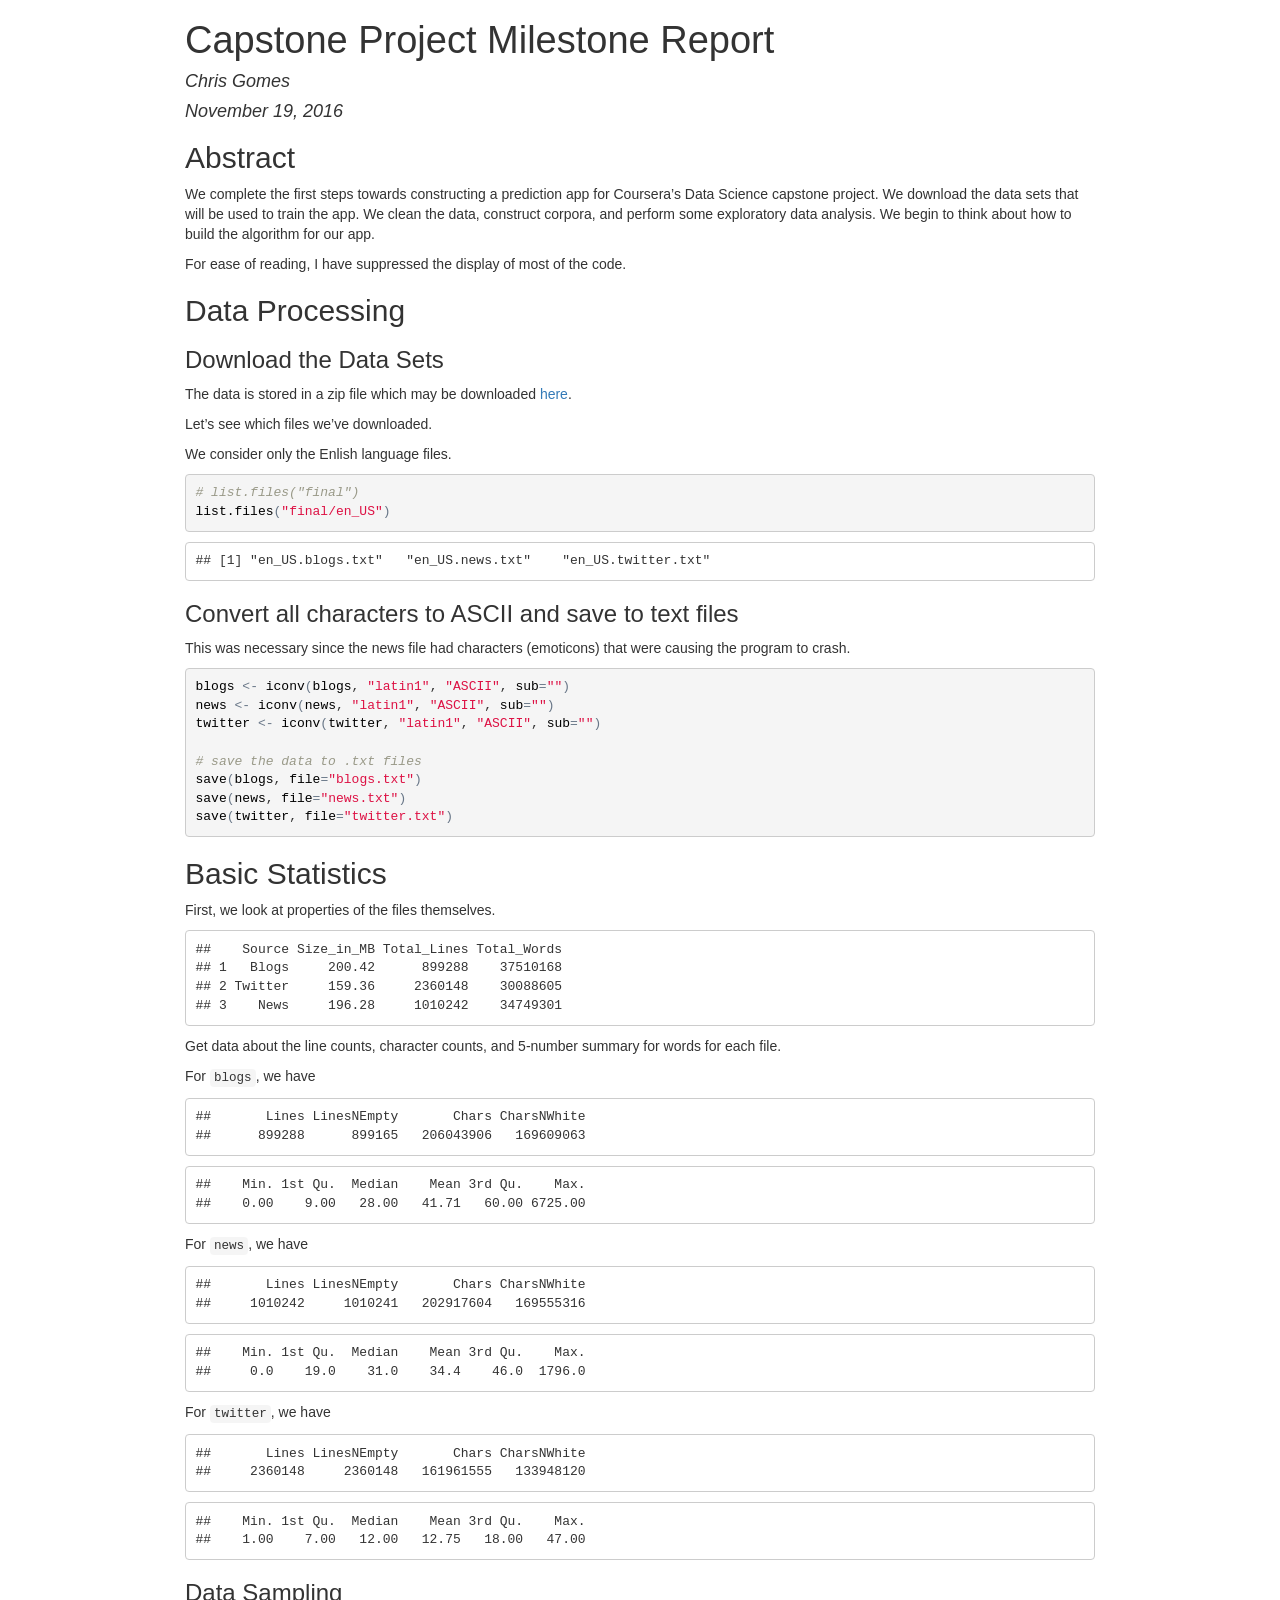
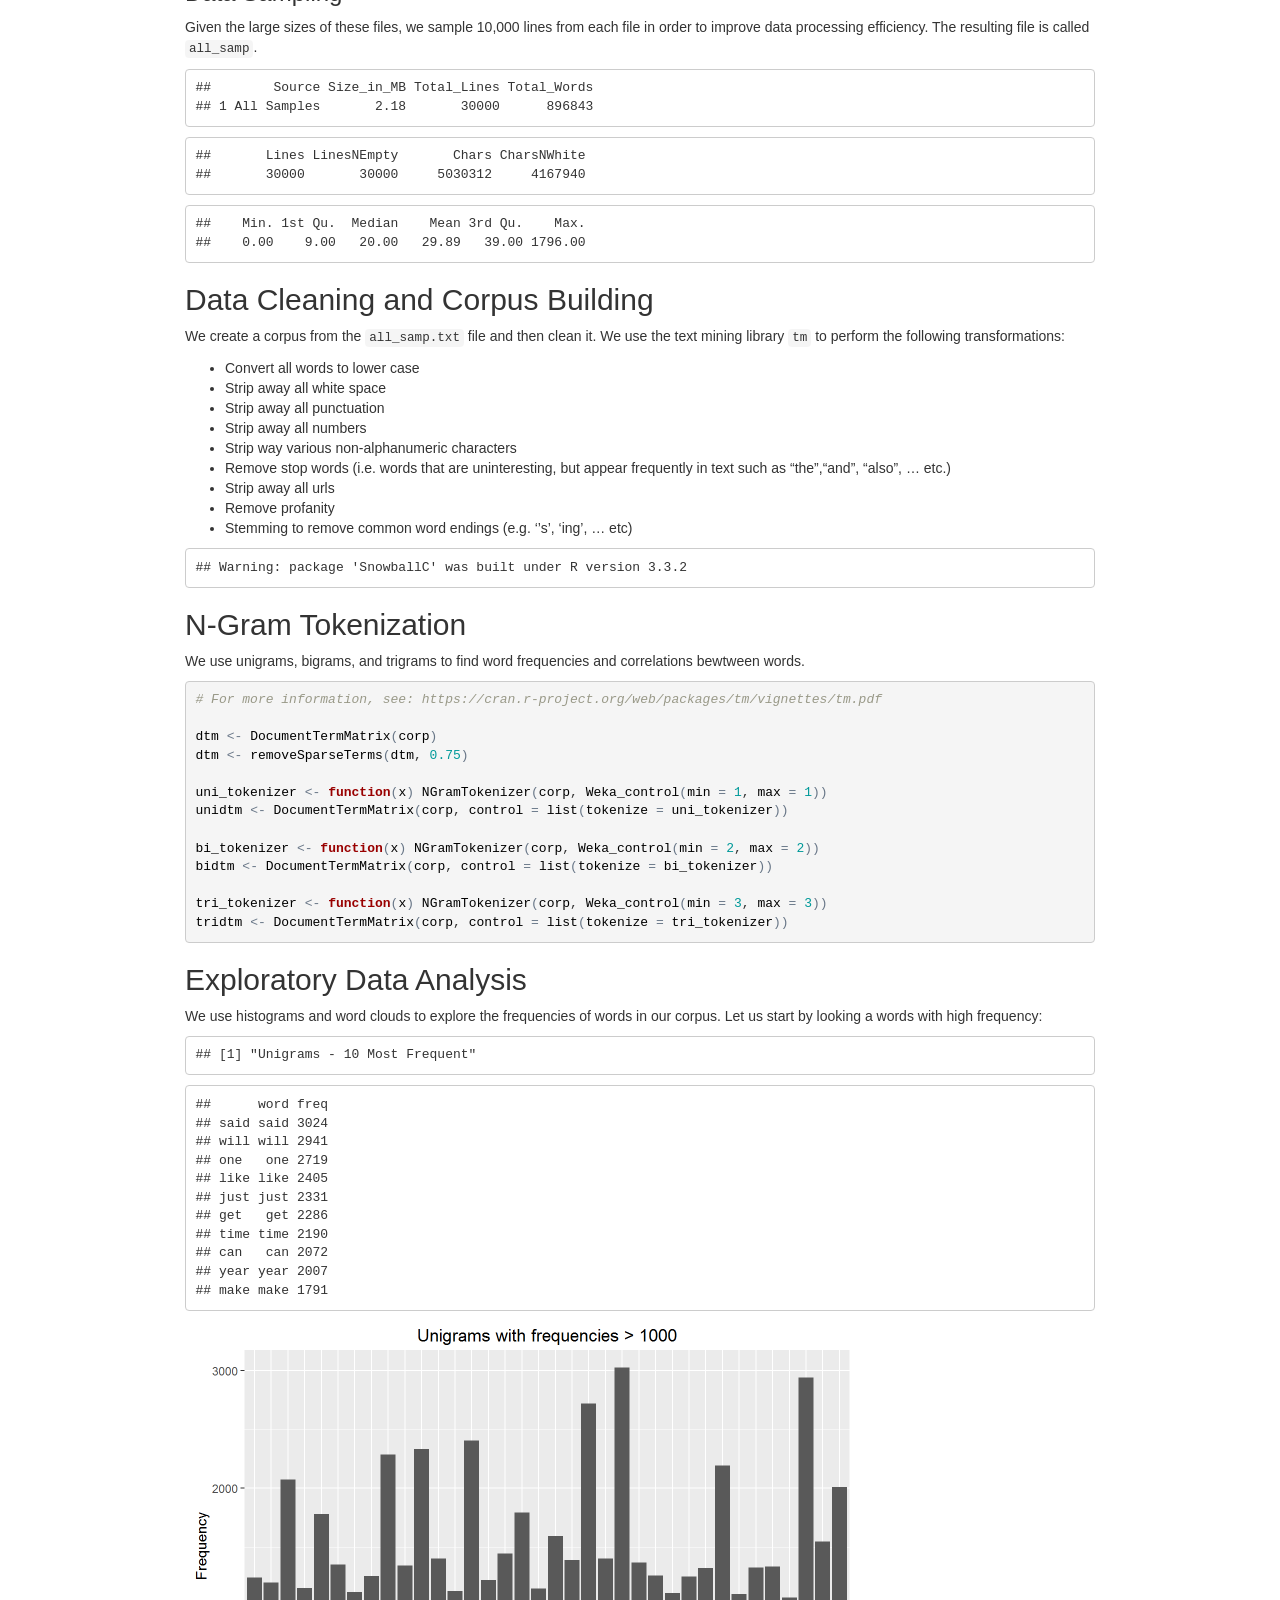
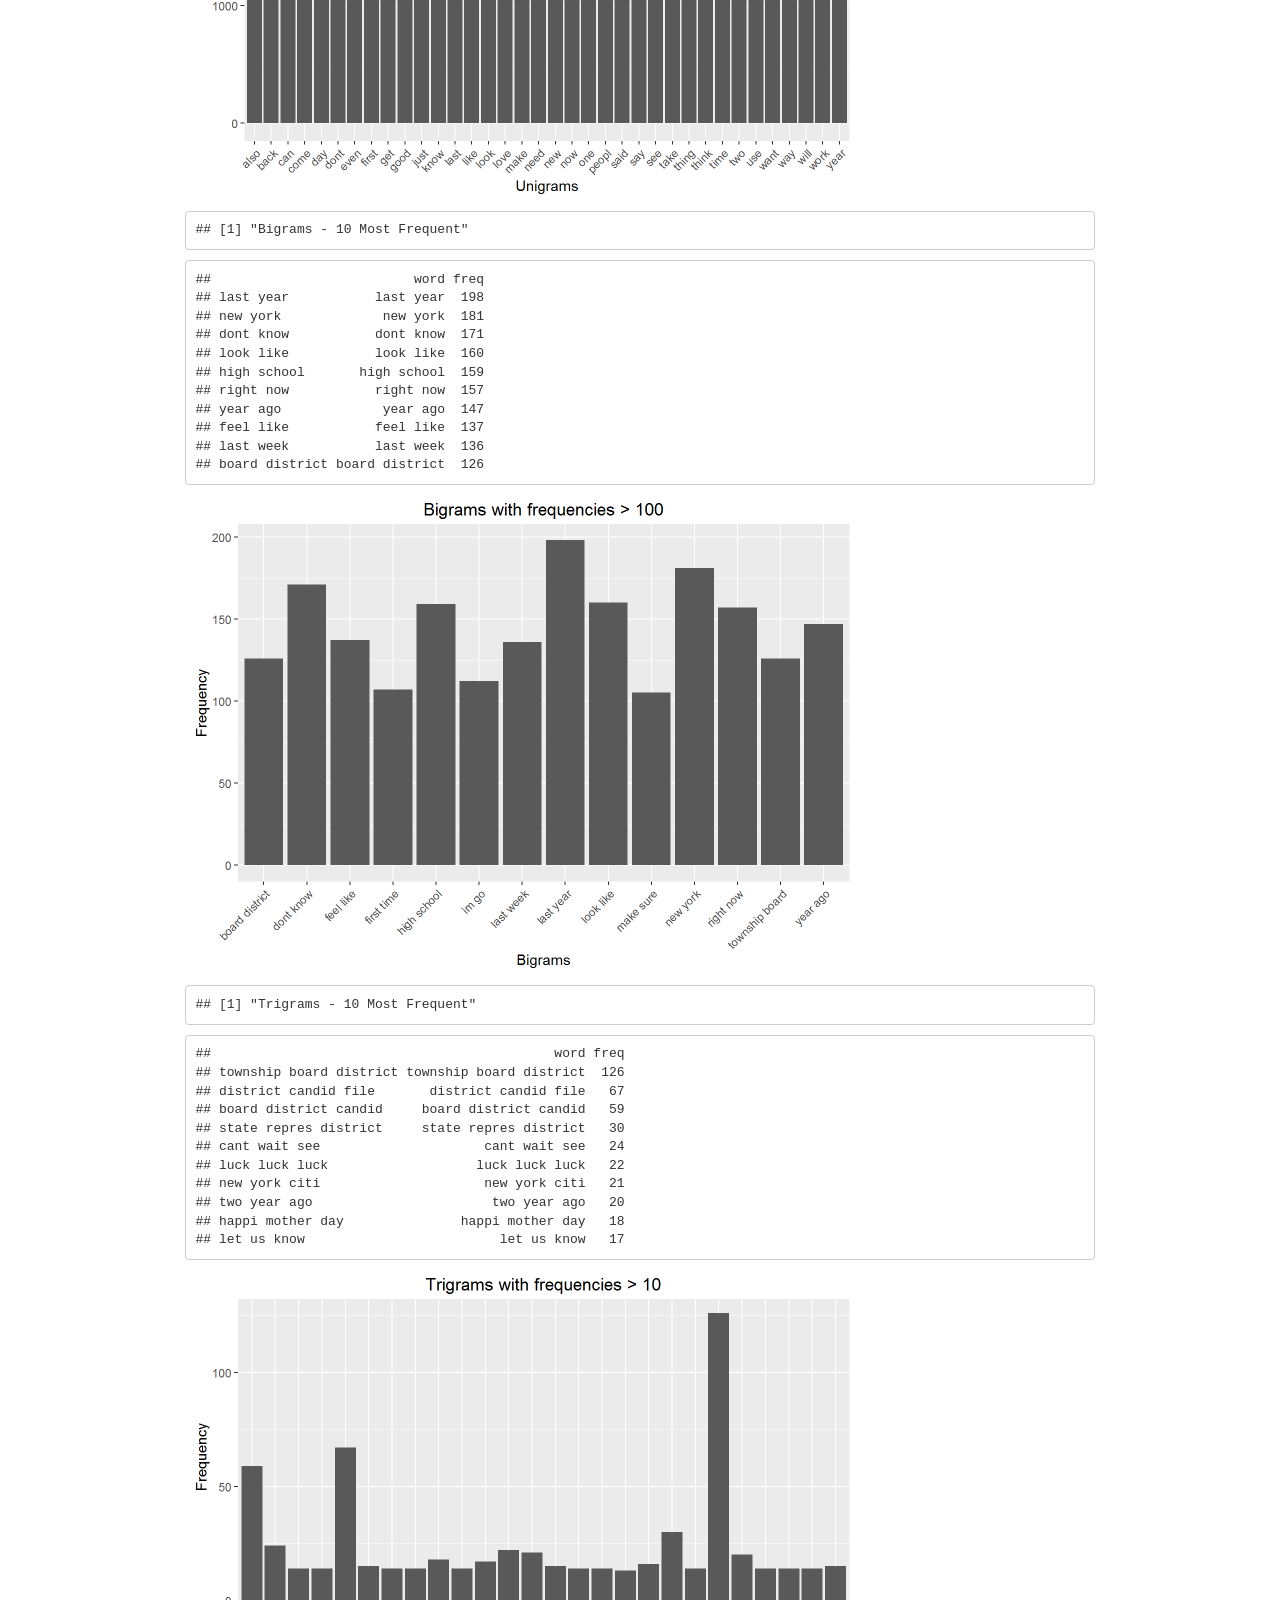
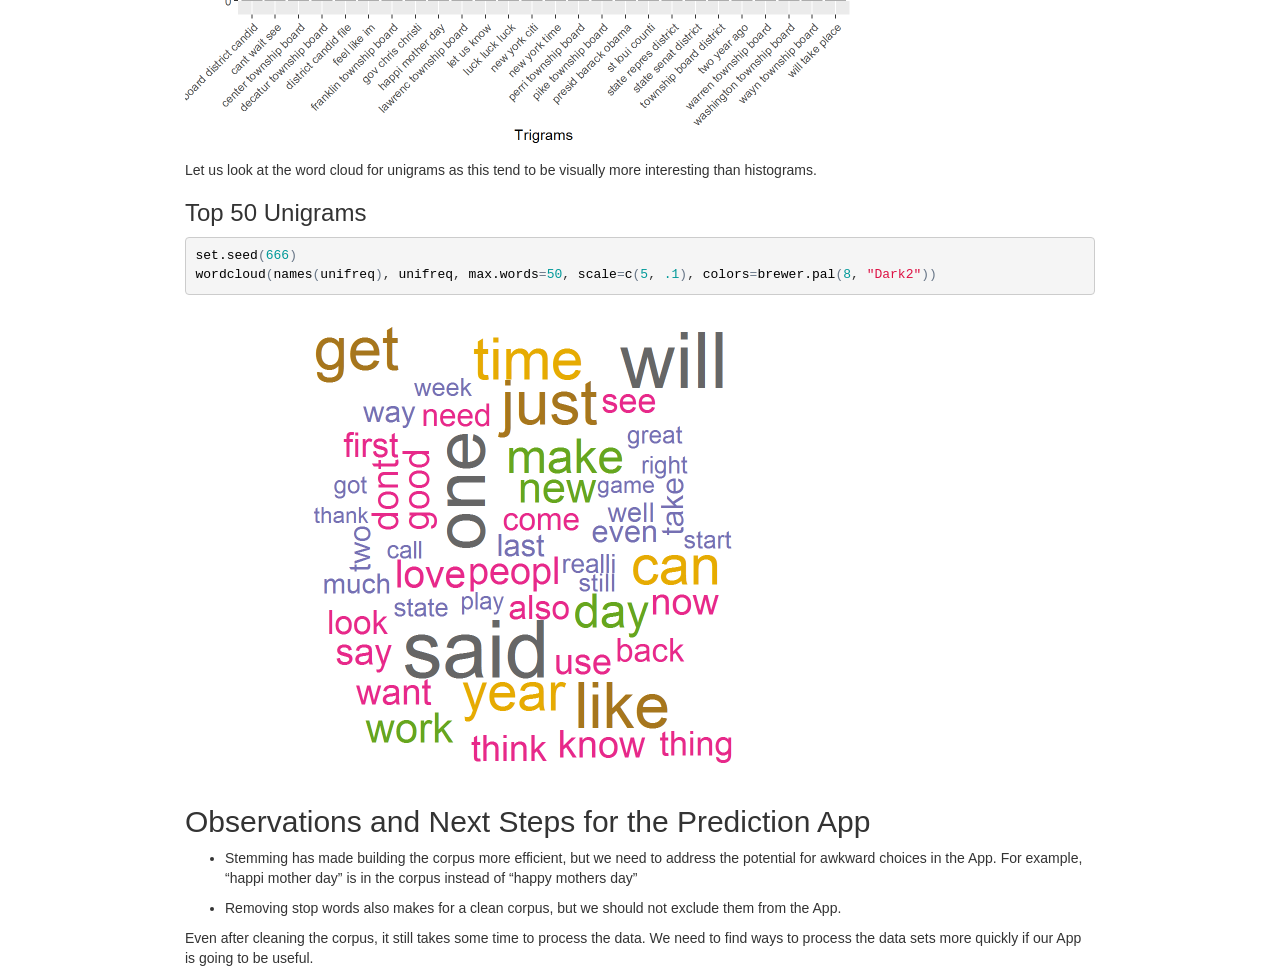
==== commit f2adbd0e: "Add word clouds" ====
--- a/Capstone-Project/milestone-report/milestone-report.html
+++ b/Capstone-Project/milestone-report/milestone-report.html
@@ -221,15 +221,61 @@
 </div>
 <div id="exploratory-data-analysis" class="section level2">
 <h2>Exploratory Data Analysis</h2>
-<p>We will use histograms and word clouds to explore the frequencies of words in our corpus. Let us start by looking a words with high frequency:</p>
-<pre><code>## [1] &quot;Unigrams - Top 5 highest frequencies&quot;</code></pre>
+<p>We use histograms and word clouds to explore the frequencies of words in our corpus. Let us start by looking a words with high frequency:</p>
+<pre><code>## [1] &quot;Unigrams - 10 Most Frequent&quot;</code></pre>
 <pre><code>##      word freq
 ## said said 3024
 ## will will 2941
 ## one   one 2719
 ## like like 2405
-## just just 2331</code></pre>
+## just just 2331
+## get   get 2286
+## time time 2190
+## can   can 2072
+## year year 2007
+## make make 1791</code></pre>
 <p><img src="[data-uri]" width="672" /></p>
+<pre><code>## [1] &quot;Bigrams - 10 Most Frequent&quot;</code></pre>
+<pre><code>##                          word freq
+## last year           last year  198
+## new york             new york  181
+## dont know           dont know  171
+## look like           look like  160
+## high school       high school  159
+## right now           right now  157
+## year ago             year ago  147
+## feel like           feel like  137
+## last week           last week  136
+## board district board district  126</code></pre>
+<p><img src="[data-uri]" width="672" /></p>
+<pre><code>## [1] &quot;Trigrams - 10 Most Frequent&quot;</code></pre>
+<pre><code>##                                            word freq
+## township board district township board district  126
+## district candid file       district candid file   67
+## board district candid     board district candid   59
+## state repres district     state repres district   30
+## cant wait see                     cant wait see   24
+## luck luck luck                   luck luck luck   22
+## new york citi                     new york citi   21
+## two year ago                       two year ago   20
+## happi mother day               happi mother day   18
+## let us know                         let us know   17</code></pre>
+<p><img src="[data-uri]" width="672" /></p>
+<p>Let us look at the word cloud for unigrams as this tend to be visually more interesting than histograms.</p>
+<div id="top-50-unigrams" class="section level3">
+<h3>Top 50 Unigrams</h3>
+<pre class="r"><code>set.seed(666)
+wordcloud(names(unifreq), unifreq, max.words=50, scale=c(5, .1), colors=brewer.pal(8, &quot;Dark2&quot;))</code></pre>
+<p><img src="[data-uri]" width="672" /></p>
+</div>
+</div>
+<div id="observations-and-next-steps-for-the-prediction-app" class="section level2">
+<h2>Observations and Next Steps for the Prediction App</h2>
+<ul>
+<li><p>Stemming has made building the corpus more efficient, but we need to address the potential for awkward choices in the App. For example, “happi mother day” is in the corpus instead of “happy mothers day”</p></li>
+<li><p>Removing stop words also makes for a clean corpus, but we should not exclude them from the App.</p></li>
+</ul>
+<p>Even after cleaning the corpus, it still takes some time to process the data. We need to find ways to process the data sets more quickly if our App is going to be useful.</p>
 </div>
 
 
